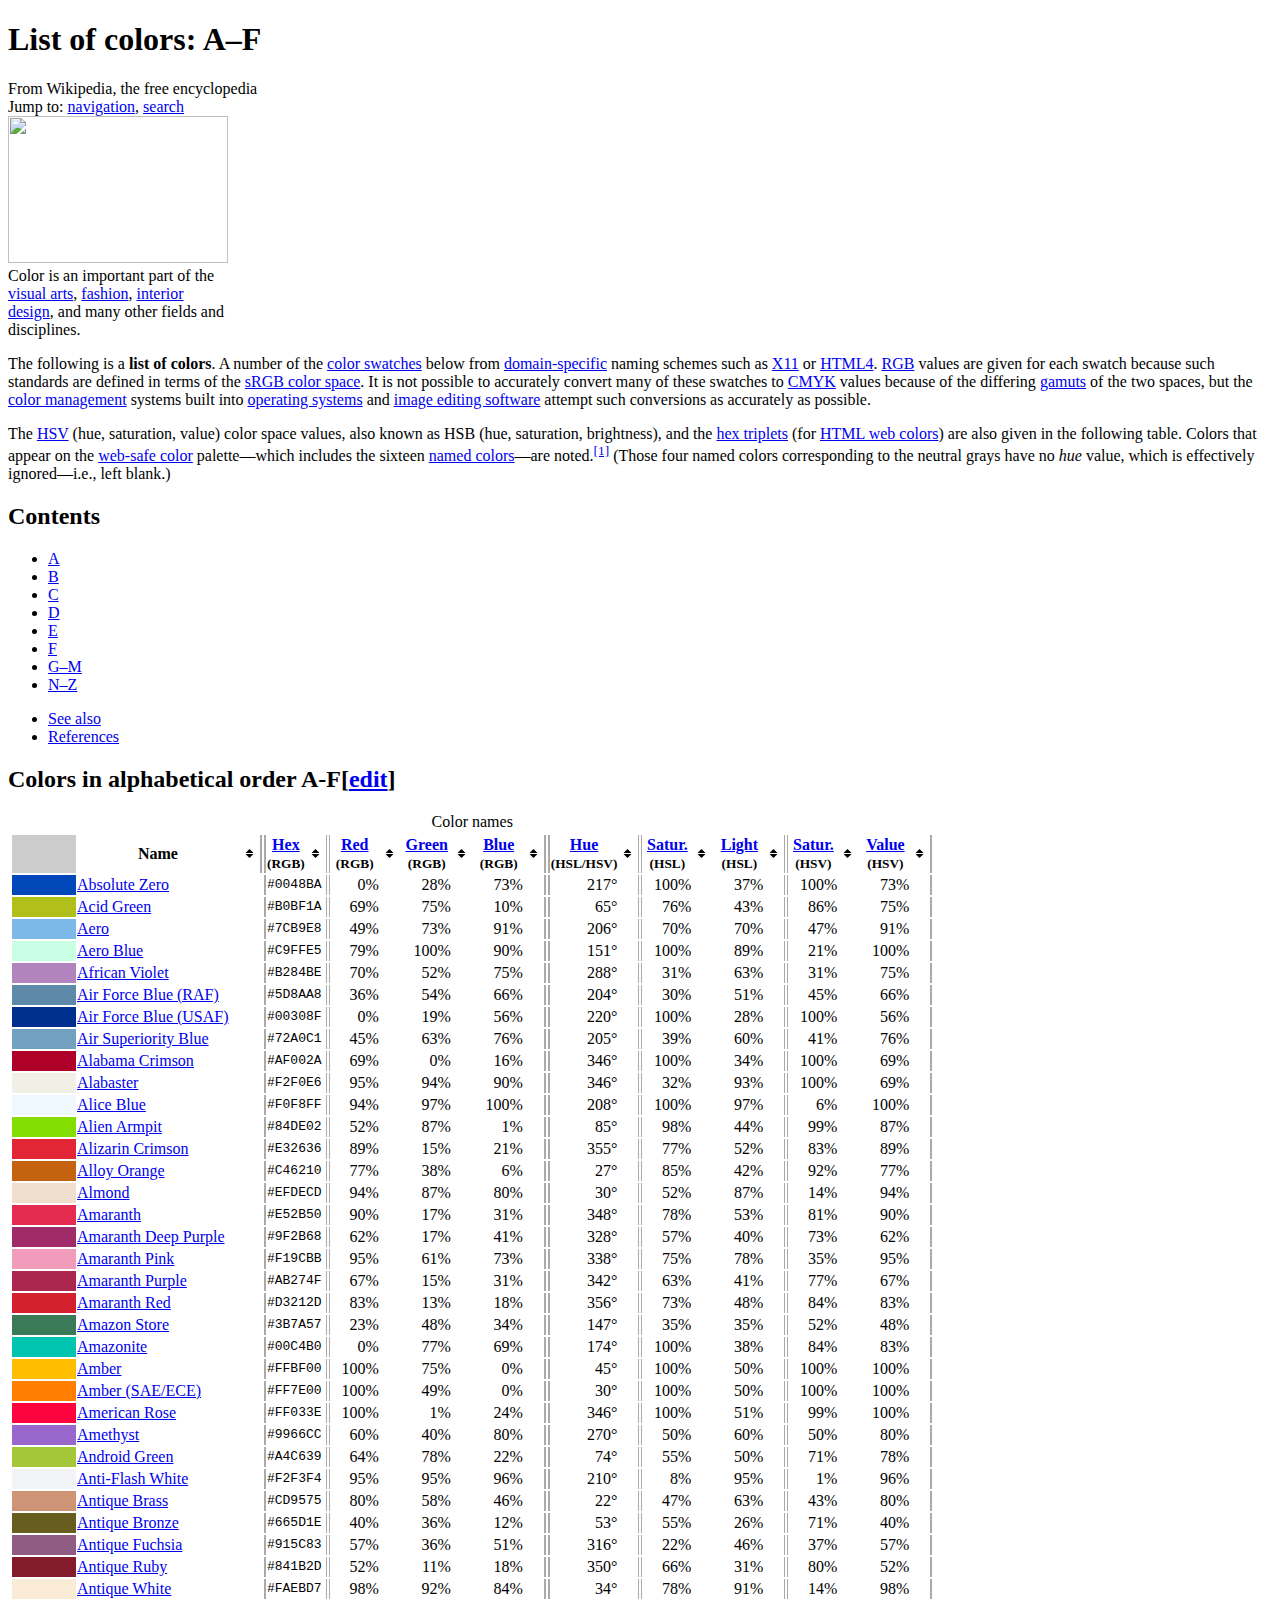
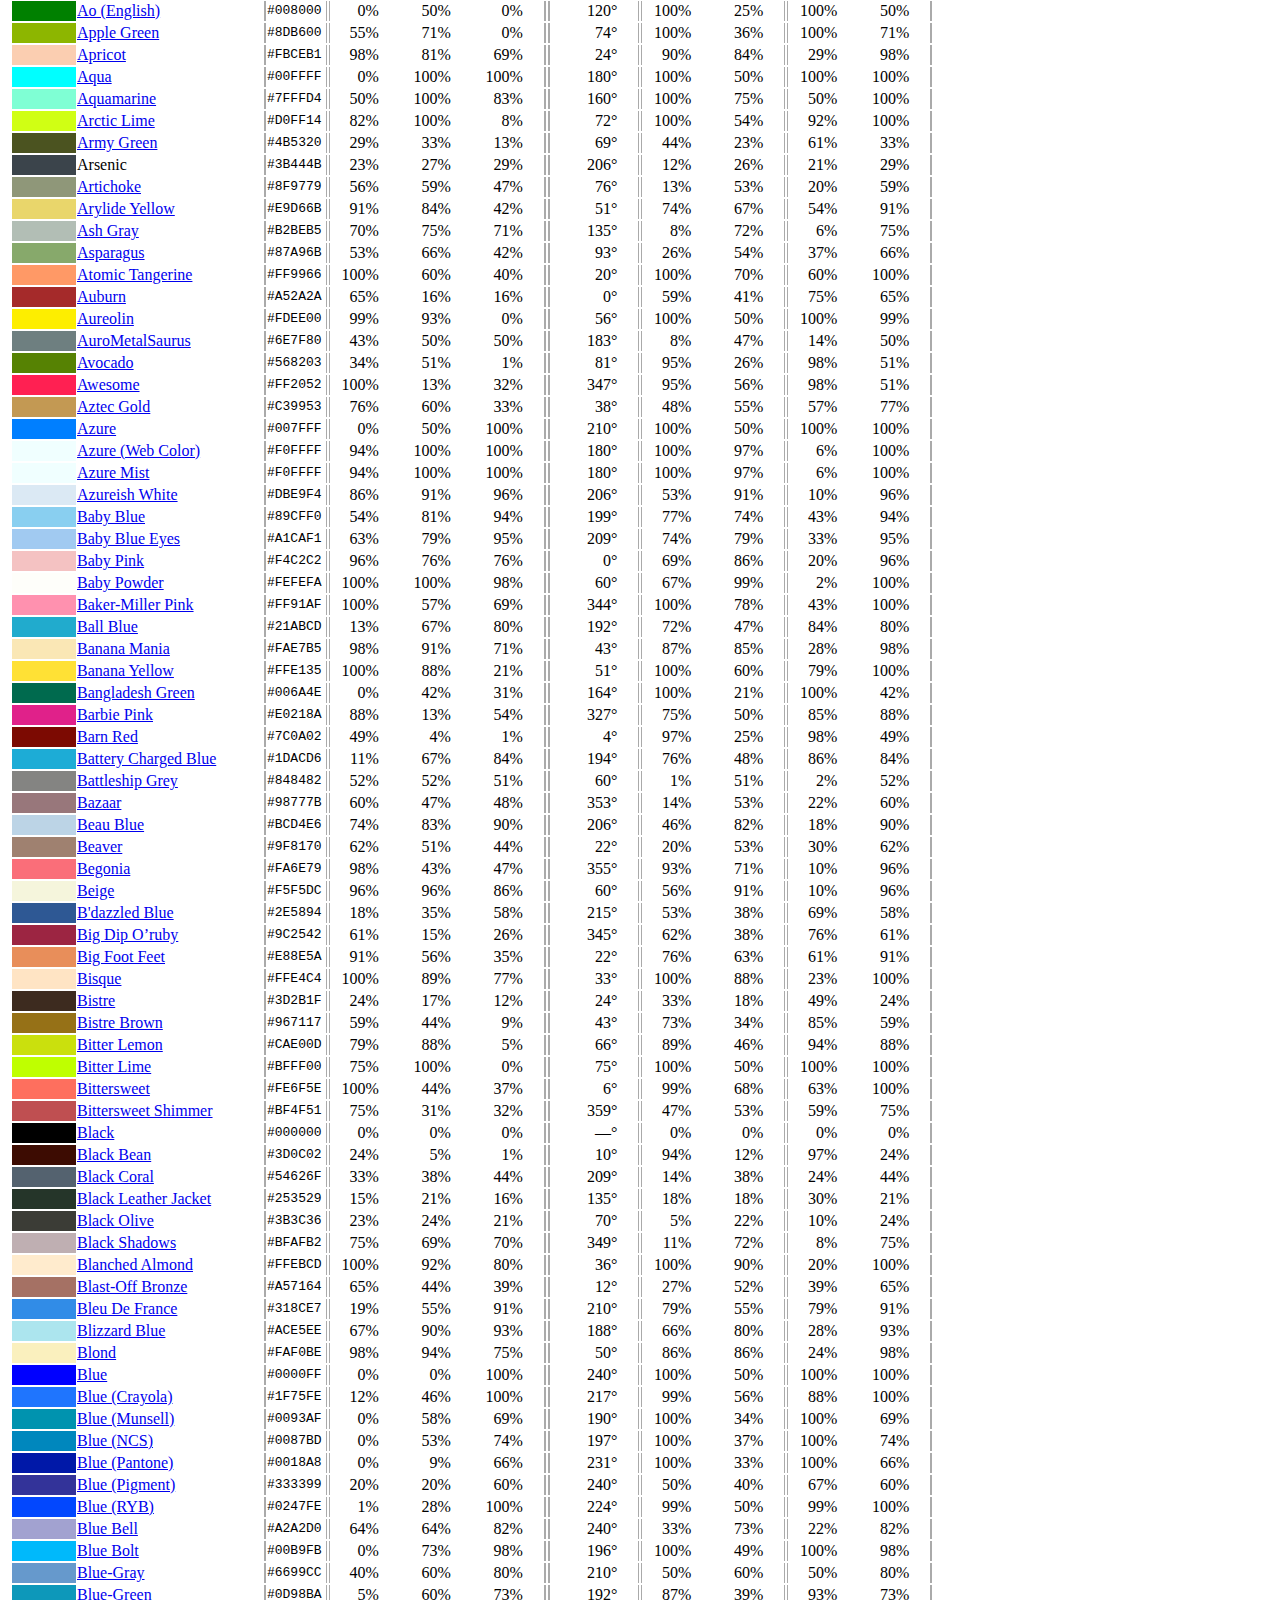
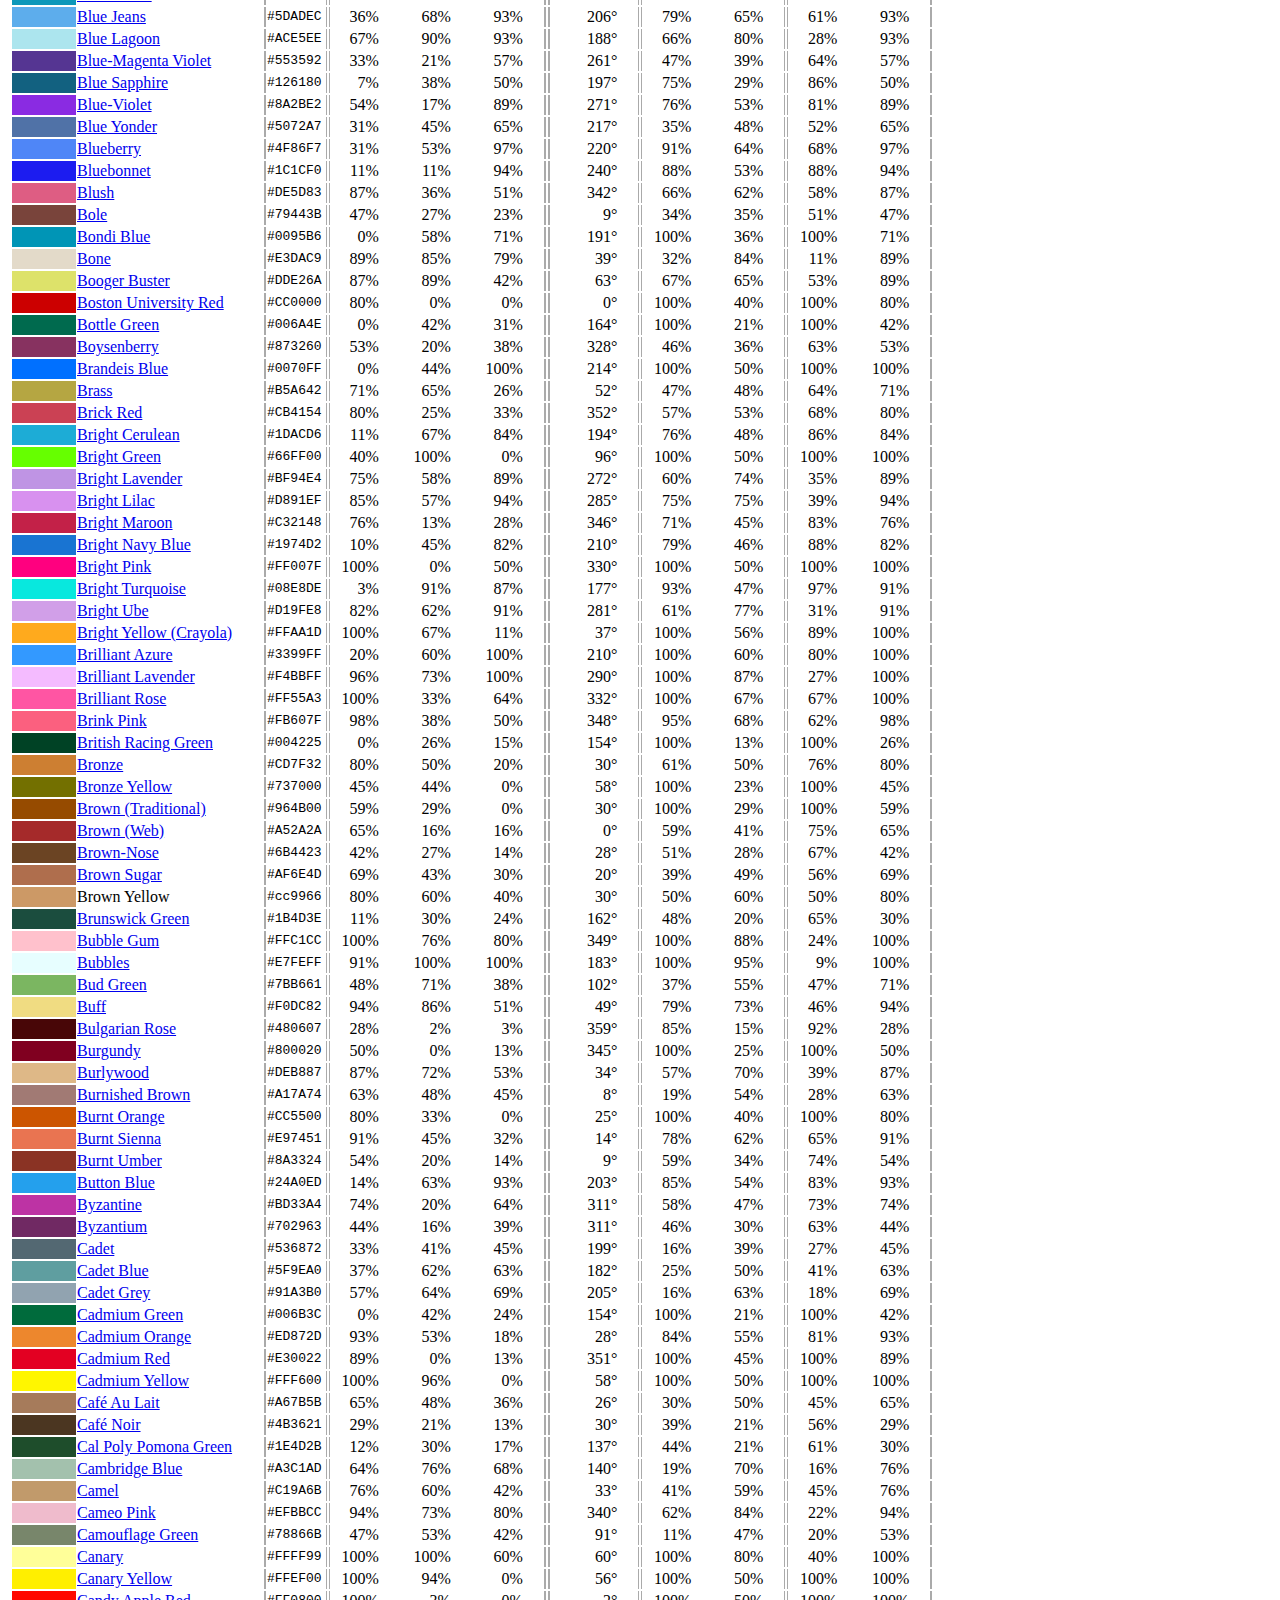
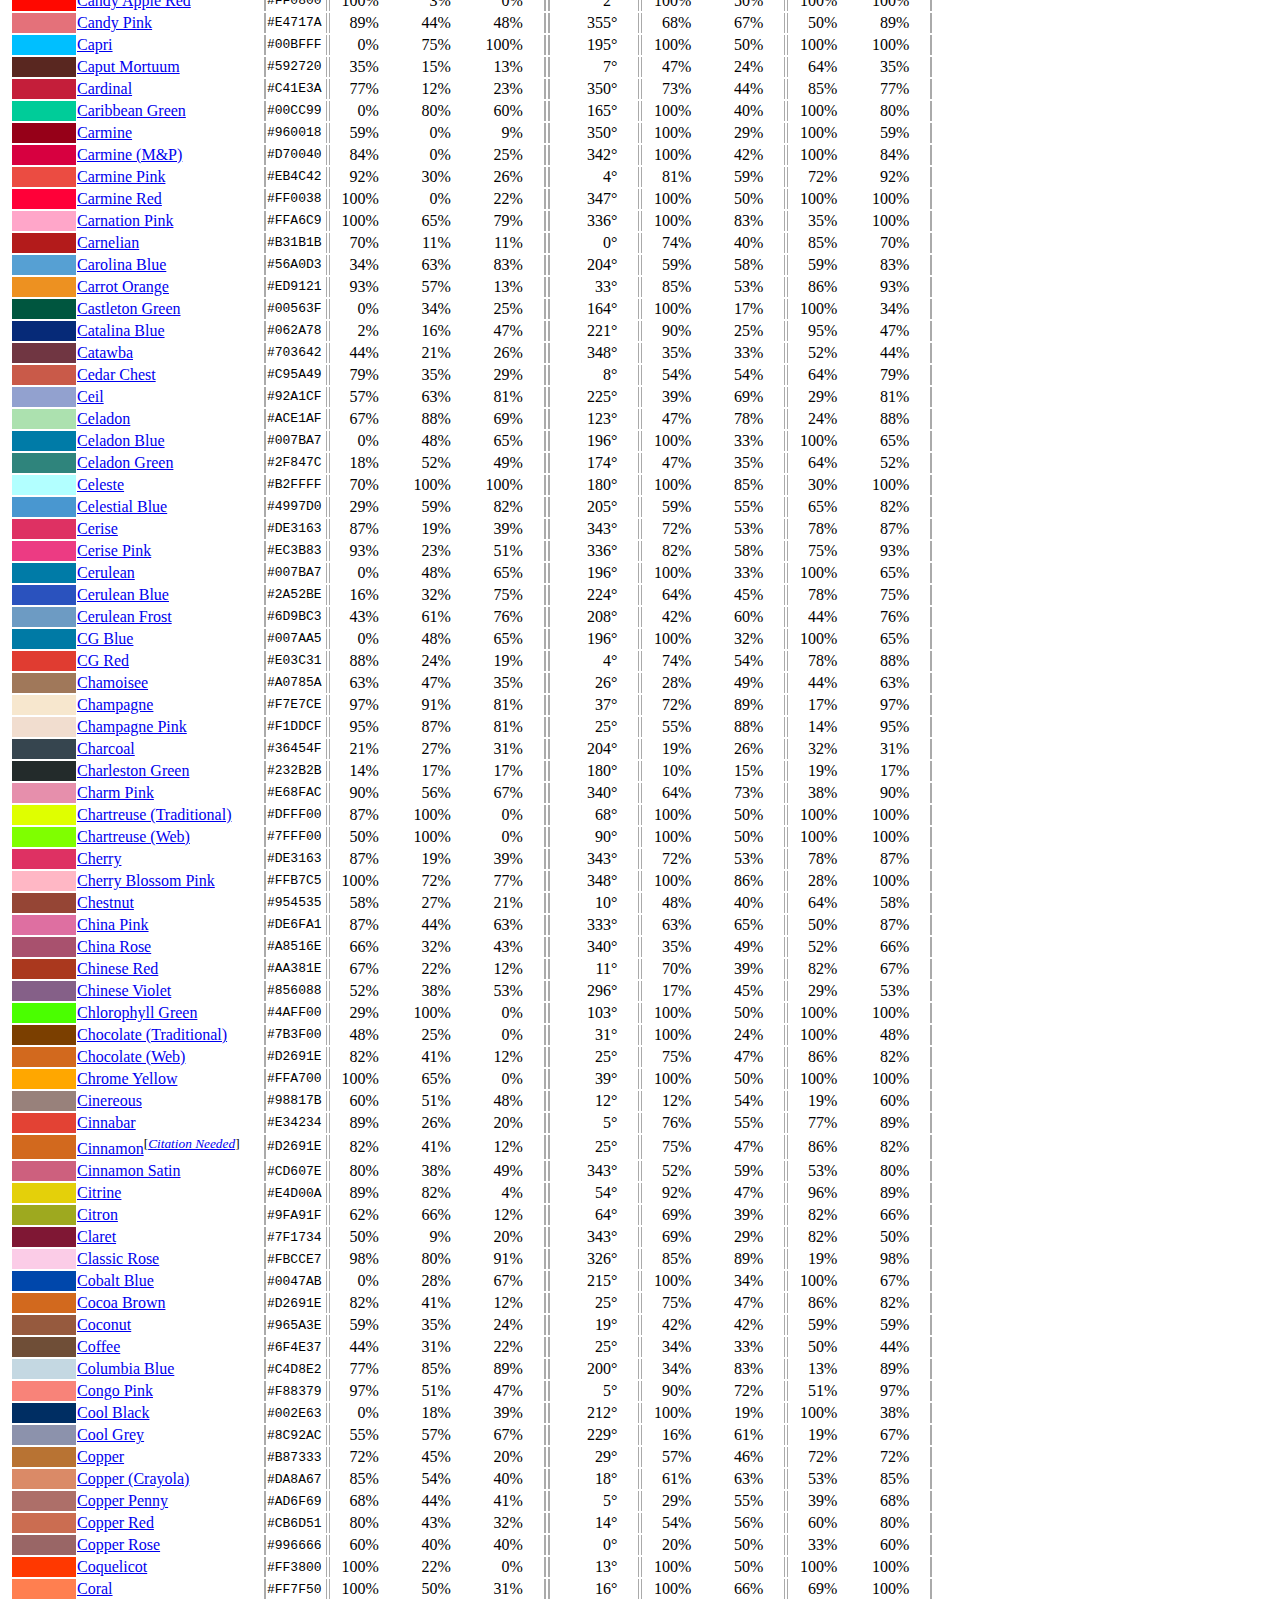
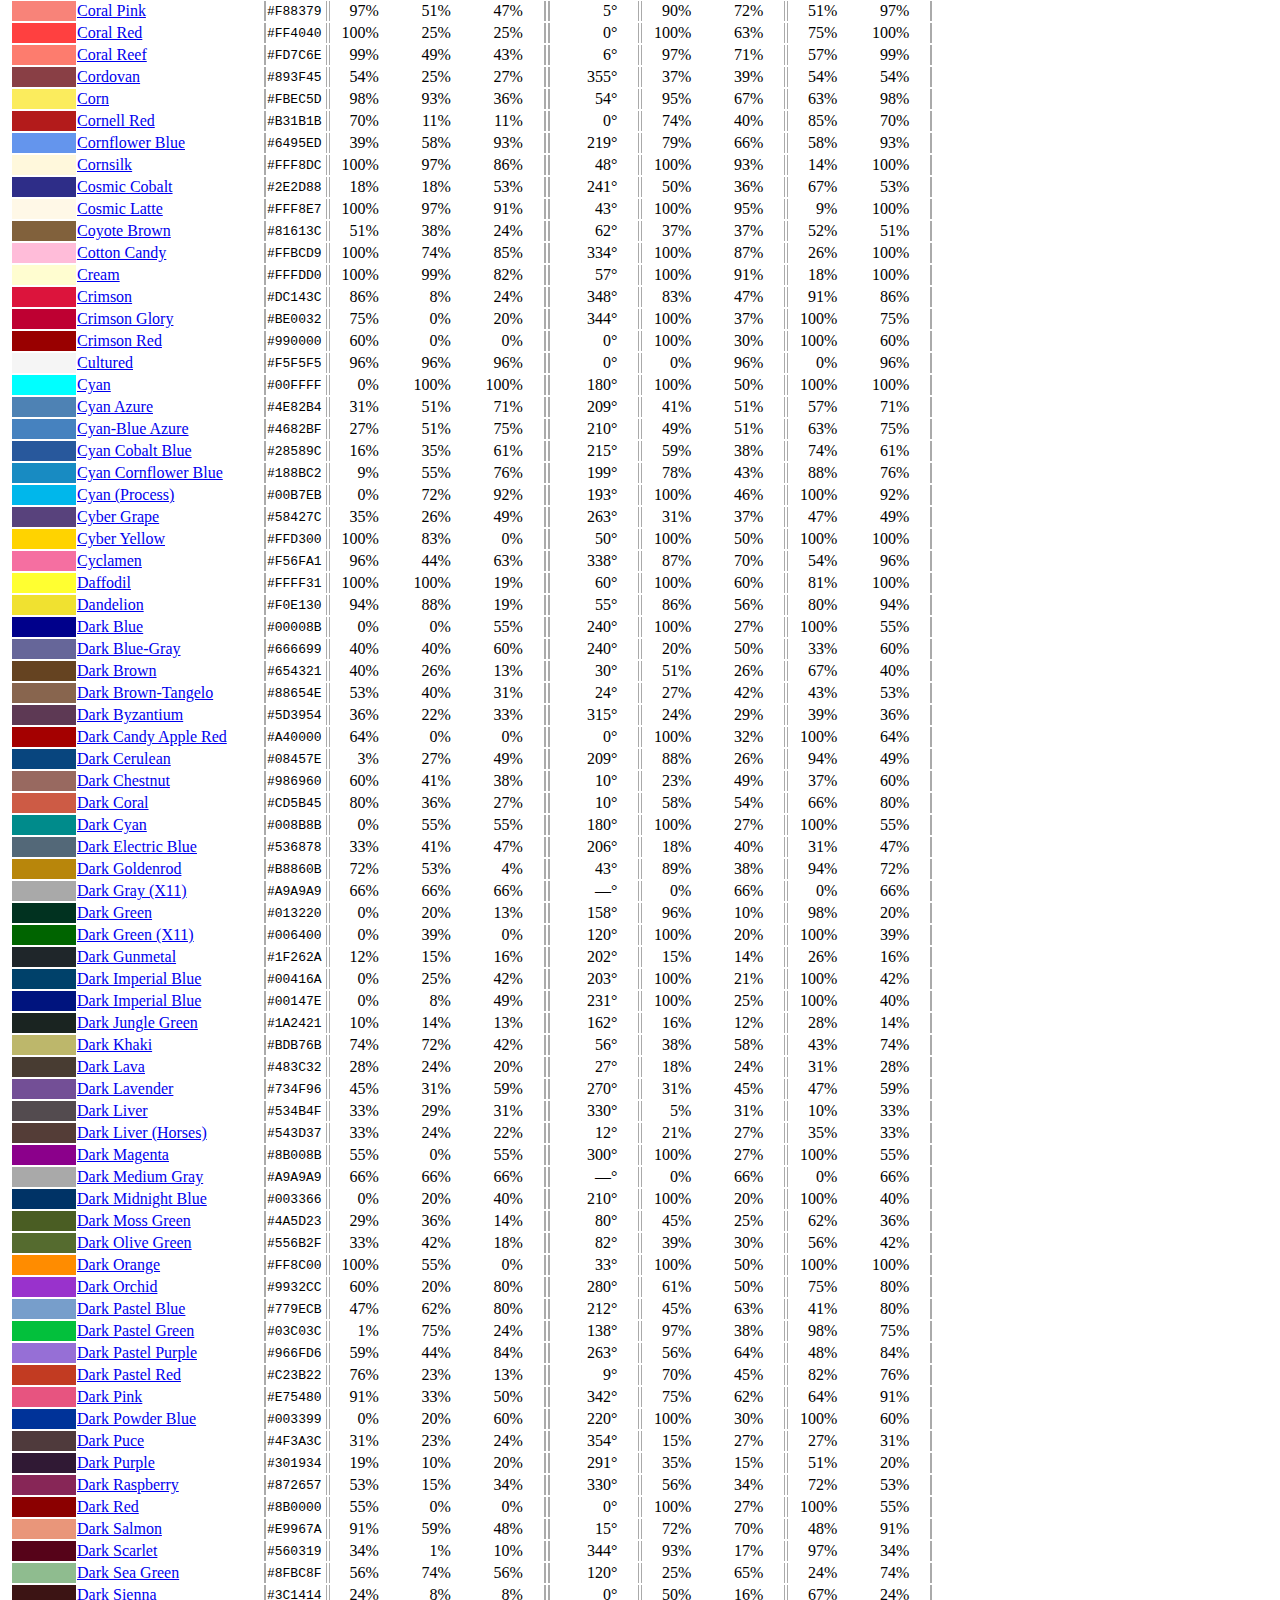
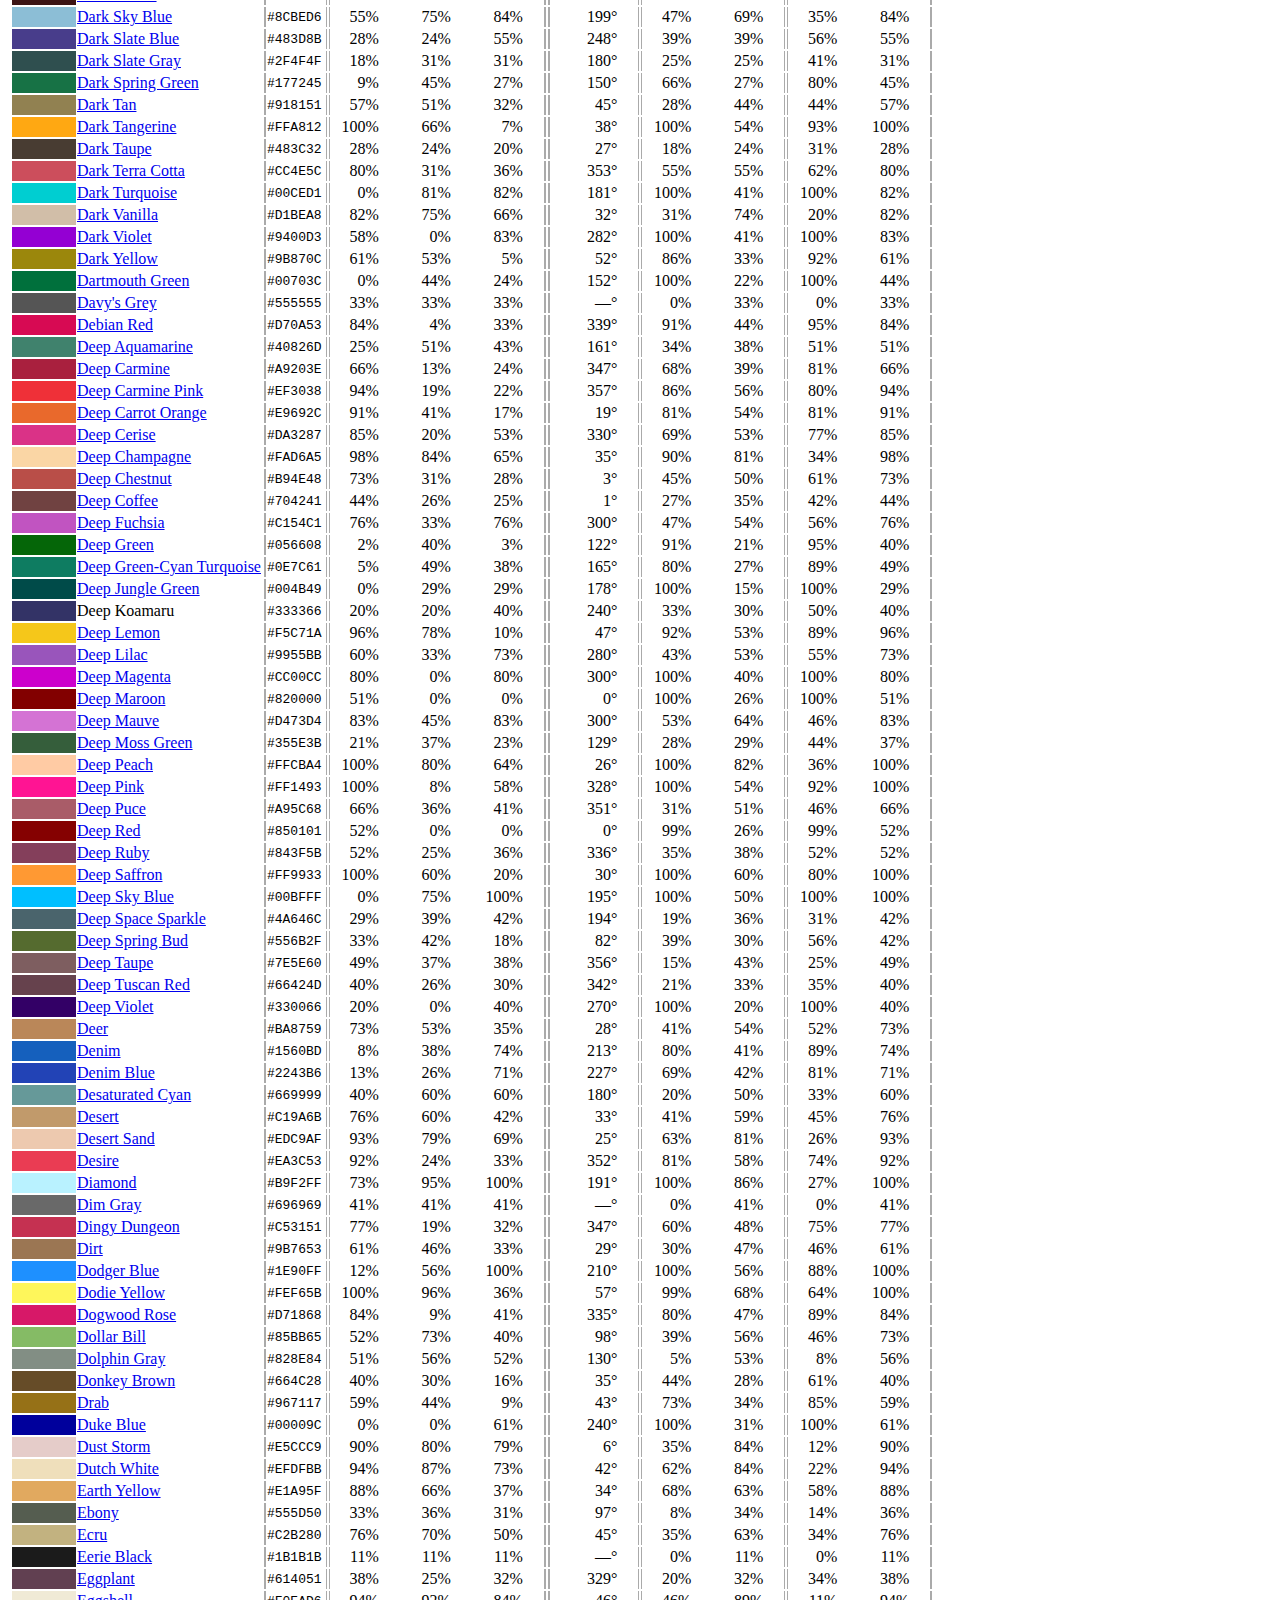
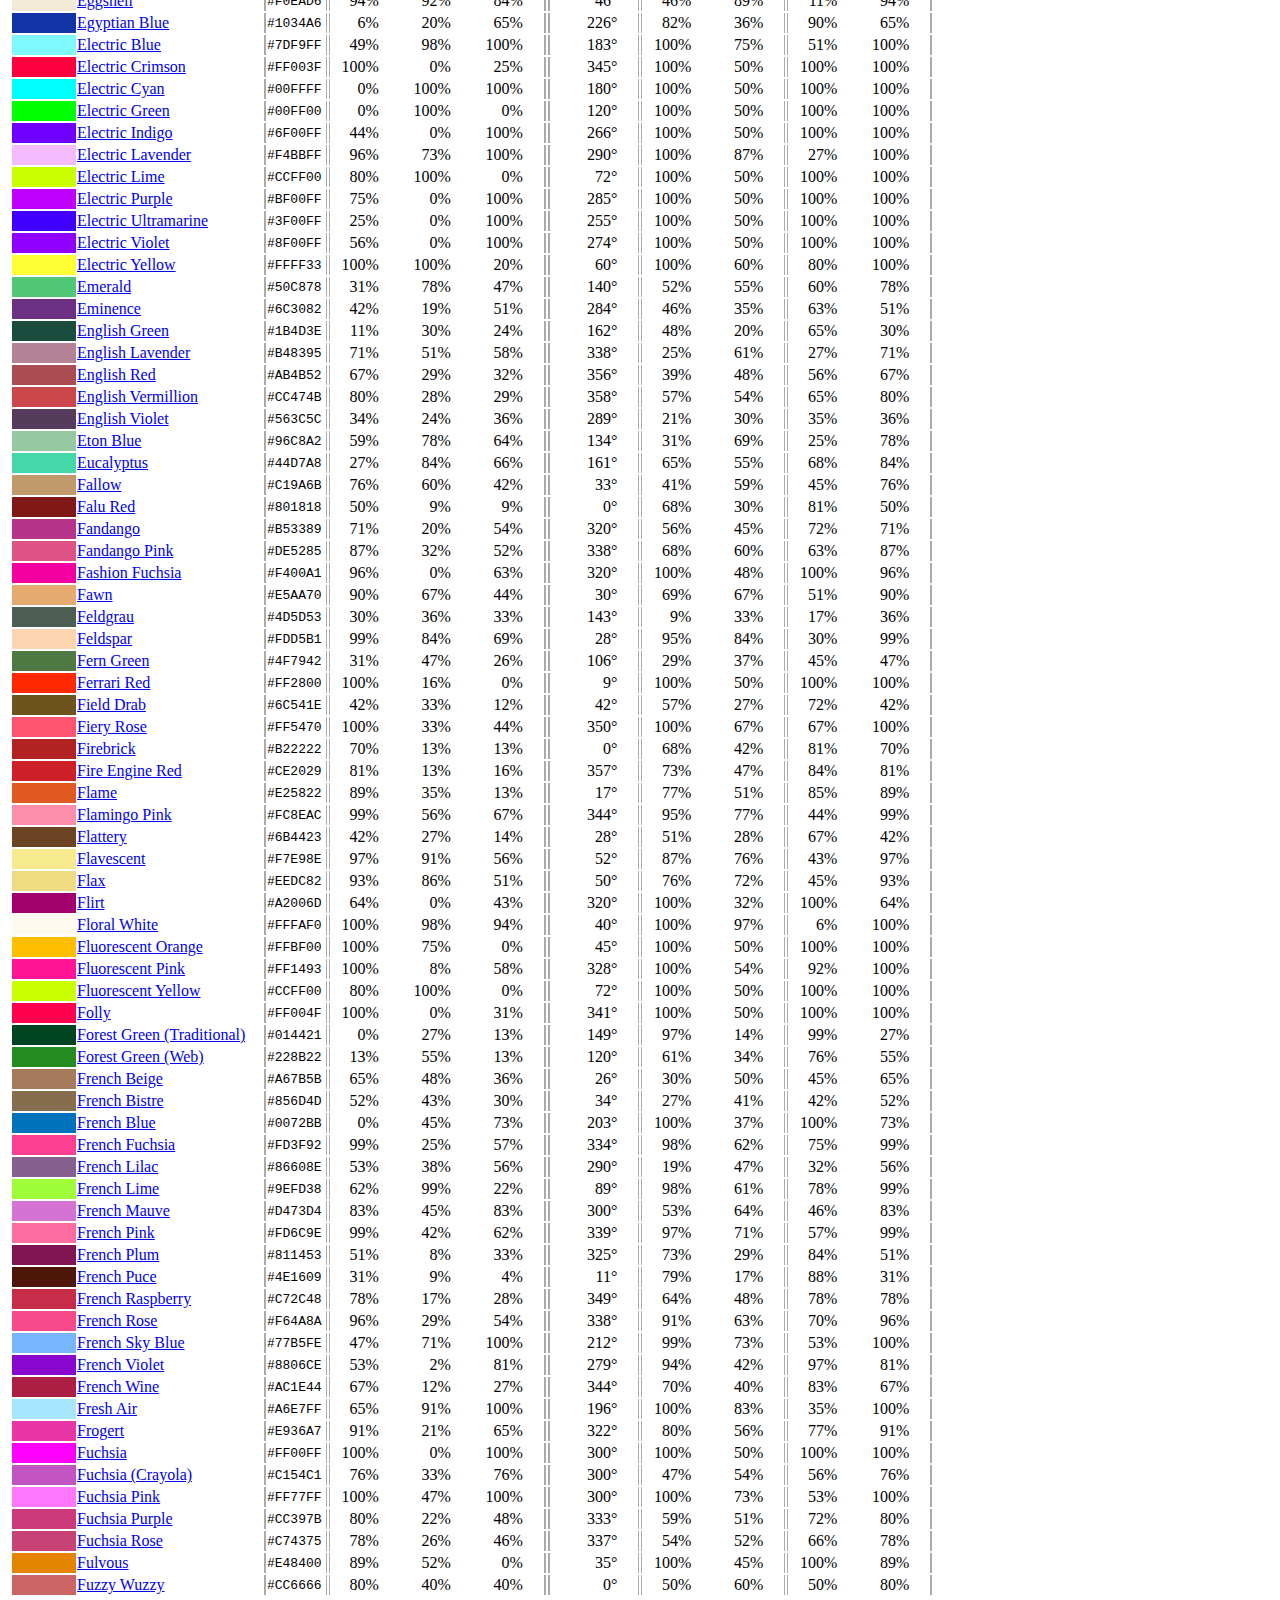
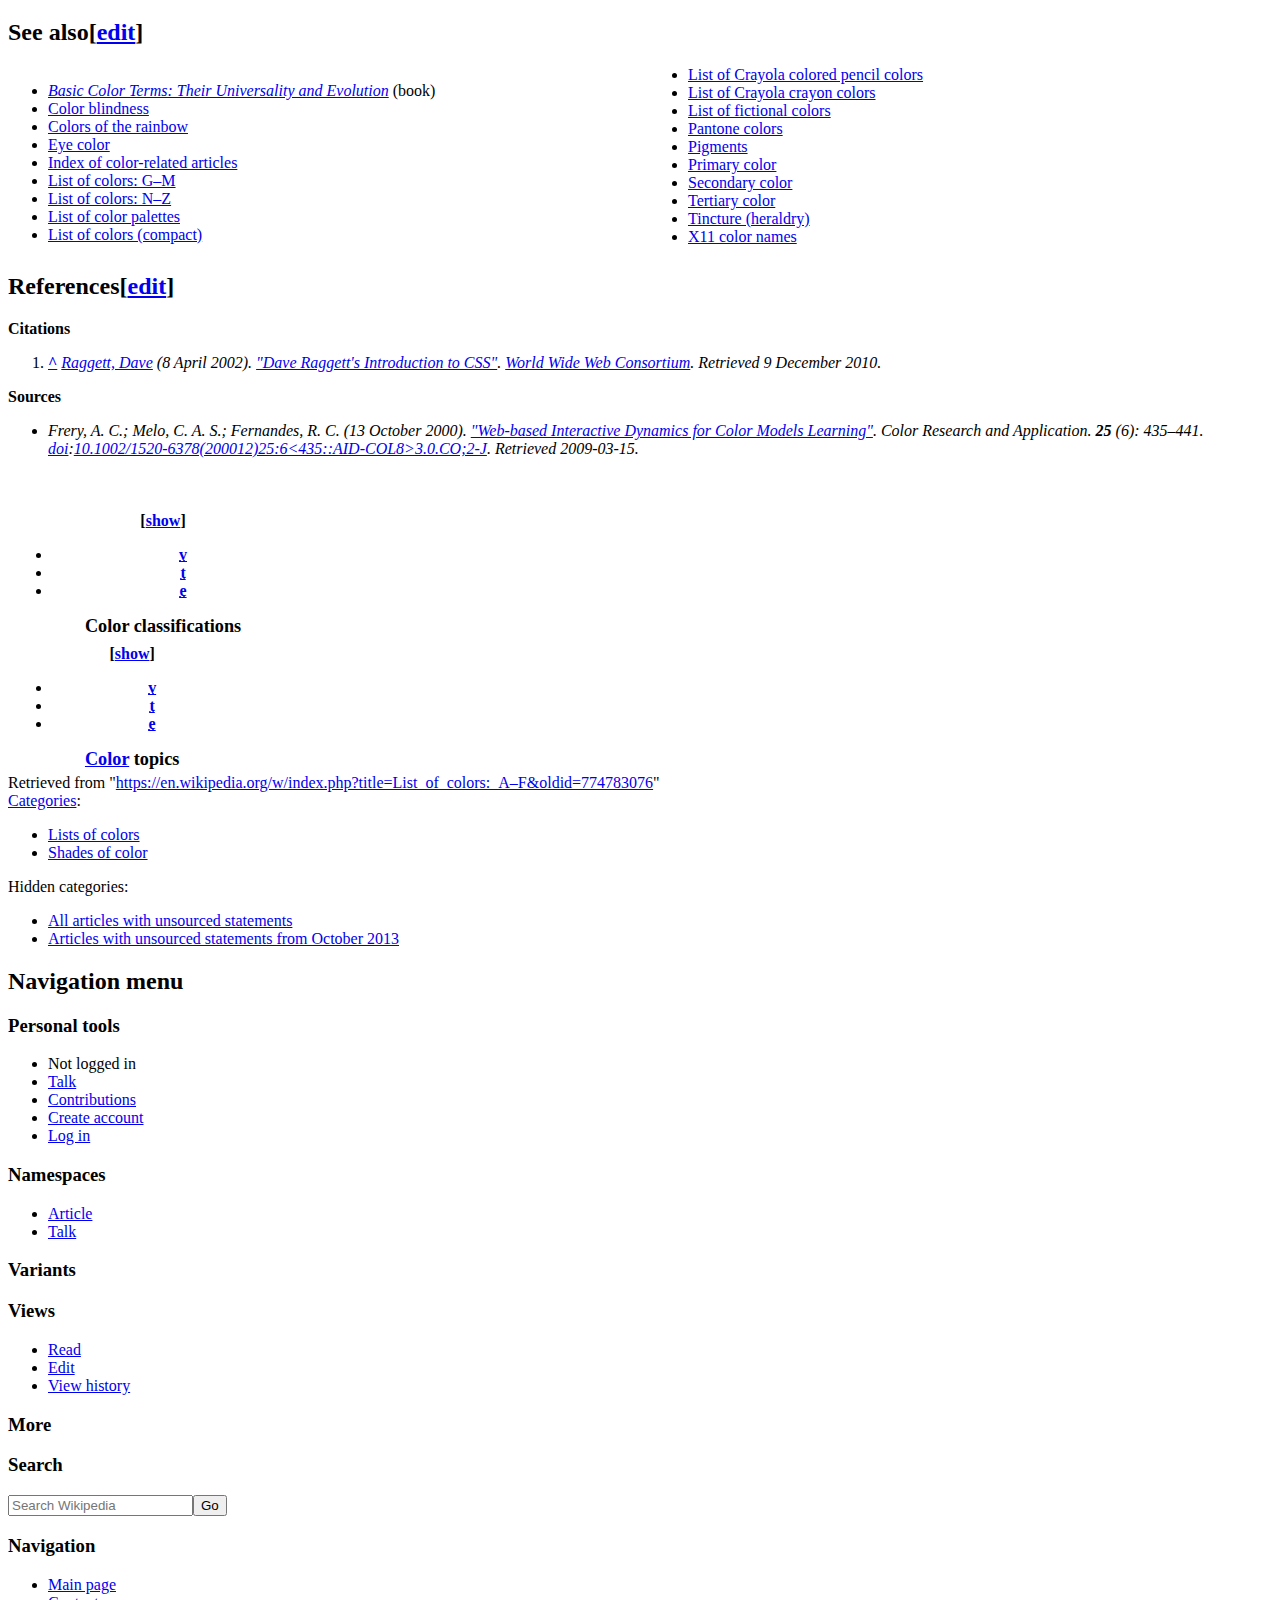
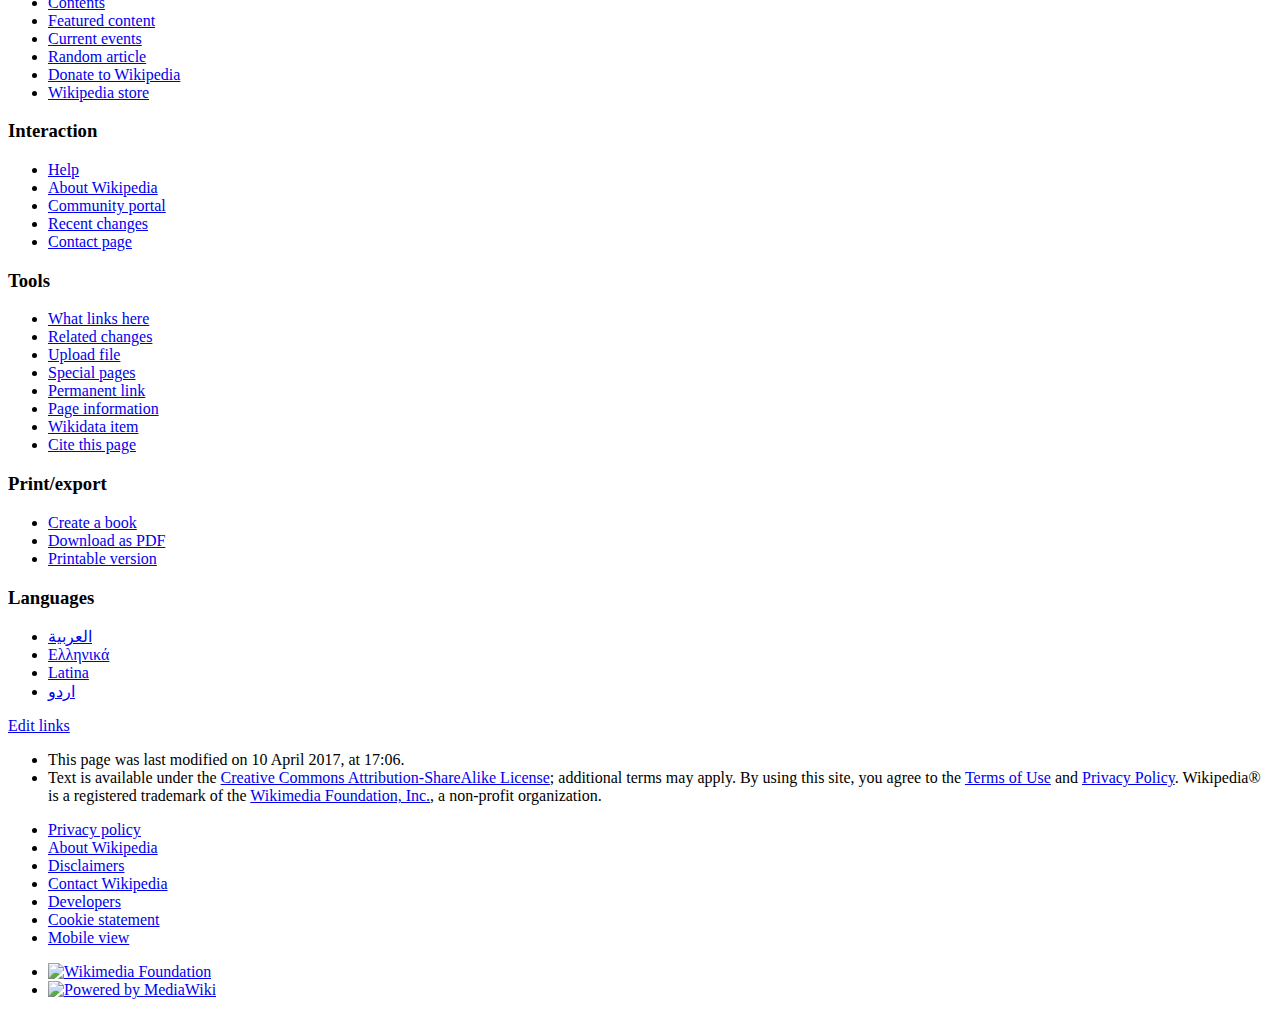
==== scraping_sources/wikipedia/A-F.html @ 26618342 "Started HTML scraper" ====
<!DOCTYPE html>
<!-- saved from url=(0057)https://en.wikipedia.org/wiki/List_of_colors:_A%E2%80%93F -->
<html class="client-js ve-not-available" lang="en" dir="ltr"><head><meta http-equiv="Content-Type" content="text/html; charset=UTF-8">

<title>List of colors: A–F - Wikipedia</title>
<script>document.documentElement.className = document.documentElement.className.replace( /(^|\s)client-nojs(\s|$)/, "$1client-js$2" );</script>
<script>(window.RLQ=window.RLQ||[]).push(function(){mw.config.set({"wgCanonicalNamespace":"","wgCanonicalSpecialPageName":false,"wgNamespaceNumber":0,"wgPageName":"List_of_colors:_A–F","wgTitle":"List of colors: A–F","wgCurRevisionId":774783076,"wgRevisionId":774783076,"wgArticleId":435914,"wgIsArticle":true,"wgIsRedirect":false,"wgAction":"view","wgUserName":null,"wgUserGroups":["*"],"wgCategories":["All articles with unsourced statements","Articles with unsourced statements from October 2013","Lists of colors","Shades of color"],"wgBreakFrames":false,"wgPageContentLanguage":"en","wgPageContentModel":"wikitext","wgSeparatorTransformTable":["",""],"wgDigitTransformTable":["",""],"wgDefaultDateFormat":"dmy","wgMonthNames":["","January","February","March","April","May","June","July","August","September","October","November","December"],"wgMonthNamesShort":["","Jan","Feb","Mar","Apr","May","Jun","Jul","Aug","Sep","Oct","Nov","Dec"],"wgRelevantPageName":"List_of_colors:_A–F","wgRelevantArticleId":435914,"wgRequestId":"WOu7tApAEKgAAFMtSmYAAAAA","wgIsProbablyEditable":true,"wgRestrictionEdit":[],"wgRestrictionMove":[],"wgFlaggedRevsParams":{"tags":{}},"wgStableRevisionId":null,"wgWikiEditorEnabledModules":{"toolbar":true,"dialogs":true,"preview":false,"publish":false},"wgBetaFeaturesFeatures":[],"wgMediaViewerOnClick":true,"wgMediaViewerEnabledByDefault":true,"wgPopupsShouldSendModuleToUser":false,"wgPopupsConflictsWithNavPopupGadget":false,"wgVisualEditor":{"pageLanguageCode":"en","pageLanguageDir":"ltr","usePageImages":true,"usePageDescriptions":true},"wgPreferredVariant":"en","wgMFDisplayWikibaseDescriptions":{"search":true,"nearby":true,"watchlist":true,"tagline":false},"wgRelatedArticles":null,"wgRelatedArticlesBetaFeatureEnabled":false,"wgRelatedArticlesUseCirrusSearch":true,"wgRelatedArticlesOnlyUseCirrusSearch":false,"wgULSCurrentAutonym":"English","wgNoticeProject":"wikipedia","wgCentralNoticeCookiesToDelete":[],"wgCentralNoticeCategoriesUsingLegacy":["Fundraising","fundraising"],"wgCategoryTreePageCategoryOptions":"{\"mode\":0,\"hideprefix\":20,\"showcount\":true,\"namespaces\":false}","wgWikibaseItemId":"Q16912543","wgCentralAuthMobileDomain":false,"wgVisualEditorToolbarScrollOffset":0,"wgEditSubmitButtonLabelPublish":false});mw.loader.state({"ext.globalCssJs.user.styles":"ready","ext.globalCssJs.site.styles":"ready","site.styles":"ready","noscript":"ready","user.styles":"ready","user":"ready","user.options":"loading","user.tokens":"loading","ext.cite.styles":"ready","wikibase.client.init":"ready","ext.visualEditor.desktopArticleTarget.noscript":"ready","ext.uls.interlanguage":"ready","ext.wikimediaBadges":"ready","mediawiki.legacy.shared":"ready","mediawiki.legacy.commonPrint":"ready","mediawiki.sectionAnchor":"ready","mediawiki.skinning.interface":"ready","skins.vector.styles":"ready","ext.globalCssJs.user":"ready","ext.globalCssJs.site":"ready"});mw.loader.implement("user.options@0j3lz3q",function($,jQuery,require,module){mw.user.options.set({"variant":"en"});});mw.loader.implement("user.tokens@1dqfd7l",function ( $, jQuery, require, module ) {
mw.user.tokens.set({"editToken":"+\\","patrolToken":"+\\","watchToken":"+\\","csrfToken":"+\\"});/*@nomin*/;

});mw.loader.load(["ext.cite.a11y","mediawiki.action.view.postEdit","site","mediawiki.page.startup","mediawiki.user","mediawiki.hidpi","mediawiki.page.ready","jquery.tablesorter","mediawiki.legacy.wikibits","mediawiki.searchSuggest","ext.gadget.teahouse","ext.gadget.ReferenceTooltips","ext.gadget.watchlist-notice","ext.gadget.DRN-wizard","ext.gadget.charinsert","ext.gadget.refToolbar","ext.gadget.extra-toolbar-buttons","ext.gadget.switcher","ext.gadget.featured-articles-links","ext.centralauth.centralautologin","mmv.head","mmv.bootstrap.autostart","ext.visualEditor.desktopArticleTarget.init","ext.visualEditor.targetLoader","ext.eventLogging.subscriber","ext.wikimediaEvents","ext.navigationTiming","ext.uls.eventlogger","ext.uls.init","ext.uls.interface","ext.quicksurveys.init","ext.centralNotice.geoIP","ext.centralNotice.startUp","skins.vector.js"]);});</script>
<link rel="stylesheet" href="./List of colors_ A–F - Wikipedia_files/load.php">
<script async="" src="./List of colors_ A–F - Wikipedia_files/load(1).php"></script>
<style>
.cite-accessibility-label{ top:-99999px;clip:rect( 1px 1px 1px 1px ); clip:rect( 1px,1px,1px,1px ); position:absolute !important;padding:0 !important;border:0 !important;height:1px !important;width:1px !important; overflow:hidden}
.postedit-container{margin:0 auto;position:fixed;top:0;height:0;left:50%;z-index:1000;font-size:13px}.postedit-container:hover{cursor:pointer}.postedit{position:relative;top:0.6em;left:-50%;padding:0.6em 3.6em 0.6em 1.1em;line-height:1.5625em;color:#626465;background-color:#f4f4f4;border:1px solid #dcd9d9;text-shadow:0 0.0625em 0 rgba( 255,255,255,0.5 );border-radius:5px;box-shadow:0 2px 5px 0 #ccc;-webkit-transition:all 0.25s ease-in-out;-moz-transition:all 0.25s ease-in-out;-ms-transition:all 0.25s ease-in-out;-o-transition:all 0.25s ease-in-out;transition:all 0.25s ease-in-out}.skin-monobook .postedit{top:6em !important; }.postedit-faded{opacity:0}.postedit-icon{padding-left:41px;  line-height:25px;background-repeat:no-repeat;background-position:8px 50%}.postedit-icon-checkmark{background-image:url([data-uri]);background-image:url(/w/resources/src/mediawiki.action/images/green-checkmark.png?d94f1)!ie;background-position:left}.postedit-close{position:absolute;padding:0 0.8em;right:0;top:0;font-size:1.25em;font-weight:bold;line-height:2.3em;color:#000;text-shadow:0 0.0625em 0 #fff;text-decoration:none;opacity:0.2;filter:alpha( opacity=20 )}.postedit-close:hover{color:#000;text-decoration:none;opacity:0.4;filter:alpha( opacity=40 )}
table.jquery-tablesorter th.headerSort{background-image:url(/w/resources/src/jquery/images/sort_both.png?8b01b);background-image:linear-gradient(transparent,transparent),url(data:image/svg+xml,%3C%3Fxml%20version%3D%221.0%22%20encoding%3D%22UTF-8%22%3F%3E%0A%3Csvg%20xmlns%3D%22http%3A%2F%2Fwww.w3.org%2F2000%2Fsvg%22%20viewBox%3D%220%200%2021%209%22%20height%3D%229%22%20width%3D%2221%22%3E%0A%20%20%20%20%3Cpath%20d%3D%22M14.5%205l-4%204-4-4zM14.5%204l-4-4-4%204z%22%2F%3E%0A%3C%2Fsvg%3E%0A);background-image:-o-linear-gradient(transparent,transparent),url(/w/resources/src/jquery/images/sort_both.png?8b01b);cursor:pointer;background-repeat:no-repeat;background-position:center right;padding-right:21px}table.jquery-tablesorter th.headerSortUp{background-image:url(/w/resources/src/jquery/images/sort_up.png?76242);background-image:linear-gradient(transparent,transparent),url(data:image/svg+xml,%3C%3Fxml%20version%3D%221.0%22%20encoding%3D%22UTF-8%22%3F%3E%0A%3Csvg%20xmlns%3D%22http%3A%2F%2Fwww.w3.org%2F2000%2Fsvg%22%20viewBox%3D%220%200%2021%204%22%20height%3D%224%22%20width%3D%2221%22%3E%0A%20%20%20%20%3Cpath%20d%3D%22M6.5%204l4-4%204%204z%22%2F%3E%0A%3C%2Fsvg%3E%0A);background-image:-o-linear-gradient(transparent,transparent),url(/w/resources/src/jquery/images/sort_up.png?76242)}table.jquery-tablesorter th.headerSortDown{background-image:url(/w/resources/src/jquery/images/sort_down.png?3f399);background-image:linear-gradient(transparent,transparent),url(data:image/svg+xml,%3C%3Fxml%20version%3D%221.0%22%20encoding%3D%22UTF-8%22%3F%3E%0A%3Csvg%20xmlns%3D%22http%3A%2F%2Fwww.w3.org%2F2000%2Fsvg%22%20viewBox%3D%220%200%2021%204%22%20height%3D%224%22%20width%3D%2221%22%3E%0A%20%20%20%20%3Cpath%20d%3D%22M14.5%200l-4%204-4-4z%22%2F%3E%0A%3C%2Fsvg%3E%0A);background-image:-o-linear-gradient(transparent,transparent),url(/w/resources/src/jquery/images/sort_down.png?3f399)}
.suggestions{overflow:hidden;position:absolute;top:0;left:0;width:0;border:0;z-index:1099;padding:0;margin:-1px 0 0 0}.suggestions-special{position:relative;background-color:#fff;cursor:pointer;border:solid 1px #aaa;margin:0;margin-top:-2px;display:none;padding:0.25em 0.25em;line-height:1.25em}.suggestions-results{background-color:#fff;cursor:pointer;border:solid 1px #aaa;padding:0;margin:0}.suggestions-result{color:#000;margin:0;line-height:1.5em;padding:0.01em 0.25em;text-align:left; overflow:hidden;-o-text-overflow:ellipsis; text-overflow:ellipsis;white-space:nowrap}.suggestions-result-current{background-color:#4c59a6;color:#fff}.suggestions-special .special-label{color:#808080;text-align:left}.suggestions-special .special-query{color:#000;font-style:italic;text-align:left}.suggestions-special .special-hover{background-color:#c0c0c0}.suggestions-result-current .special-label,.suggestions-result-current .special-query{color:#fff}.highlight{font-weight:bold}
.wp-teahouse-question-form{position:absolute;margin-left:auto;margin-right:auto;background-color:#f4f3f0;border:1px solid #a7d7f9;padding:1em}#wp-th-question-ask{float:right}.wp-teahouse-ask a.external{background-image:none !important}.wp-teahouse-respond-form{position:absolute;margin-left:auto;margin-right:auto;background-color:#f4f3f0;border:1px solid #a7d7f9;padding:1em}.wp-th-respond{float:right}.wp-teahouse-respond a.external{background-image:none !important}
.referencetooltip{position:absolute;list-style:none;list-style-image:none;opacity:0;font-size:10px;margin:0;z-index:5;padding:0}.referencetooltip li{border:#080086 2px solid;max-width:260px;padding:10px 8px 13px 8px;margin:0px;background-color:#F7F7F7;-webkit-box-shadow:2px 4px 2px rgba(0,0,0,0.3);-moz-box-shadow:2px 4px 2px rgba(0,0,0,0.3);box-shadow:2px 4px 2px rgba(0,0,0,0.3)}.referencetooltip li+li{margin-left:7px;margin-top:-2px;border:0;padding:0;height:3px;width:0px;background-color:transparent;-webkit-box-shadow:none;-moz-box-shadow:none;box-shadow:none;border-top:12px #080086 solid;border-right:7px transparent solid;border-left:7px transparent solid}.referencetooltip>li+li::after{content:'';border-top:8px #F7F7F7 solid;border-right:5px transparent solid;border-left:5px transparent solid;margin-top:-12px;margin-left:-5px;z-index:1;height:0px;width:0px;display:block}.client-js body .referencetooltip li li{border:none;-webkit-box-shadow:none;-moz-box-shadow:none;box-shadow:none;height:auto;width:auto;margin:auto;padding:0;position:static}.RTflipped{padding-top:13px}.referencetooltip.RTflipped li+li{position:absolute;top:2px;border-top:0;border-bottom:12px #080086 solid}.referencetooltip.RTflipped li+li::after{border-top:0;border-bottom:8px #F7F7F7 solid;position:absolute;margin-top:7px}.RTsettings{float:right;height:24px;width:24px;cursor:pointer;background-image:url(//upload.wikimedia.org/wikipedia/commons/thumb/0/05/OOjs_UI_icon_advanced.svg/24px-OOjs_UI_icon_advanced.svg.png);background-image:linear-gradient(transparent,transparent),url(//upload.wikimedia.org/wikipedia/commons/0/05/OOjs_UI_icon_advanced.svg);margin-top:-9px;margin-right:-7px;-webkit-transition:opacity 0.15s;-moz-transition:opacity 0.15s;-ms-transition:opacity 0.15s;-o-transition:opacity 0.15s;transition:opacity 0.15s;opacity:0.6;filter:alpha(opacity=60)}.RTsettings:hover{opacity:1;filter:alpha(opacity=100)}.RTTarget{border:#080086 2px solid}
.skin-vector li.GA,.skin-monobook li.GA,.skin-modern li.GA{list-style-image:url(//upload.wikimedia.org/wikipedia/commons/4/42/Monobook-bullet-ga.png)} .skin-vector li.FA,.skin-monobook li.FA{list-style-image:url(//upload.wikimedia.org/wikipedia/commons/d/d4/Monobook-bullet-star.png)}.skin-modern li.FA{list-style-image:url(//upload.wikimedia.org/wikipedia/commons/thumb/2/2c/Modern-bullet-star.svg/9px-Modern-bullet-star.svg.png)}
@-webkit-keyframes centralAuthPPersonalAnimation{0%{opacity:0;-webkit-transform:translateY(-20px)}100%{opacity:1;-webkit-transform:translateY(0)}}@-moz-keyframes centralAuthPPersonalAnimation{0%{opacity:0;-moz-transform:translateY(-20px)}100%{opacity:1;-moz-transform:translateY(0)}}@-o-keyframes centralAuthPPersonalAnimation{0%{opacity:0;-o-transform:translateY(-20px)}100%{opacity:1;-o-transform:translateY(0)}}@keyframes centralAuthPPersonalAnimation{0%{opacity:0;transform:translateY(-20px)}100%{opacity:1;transform:translateY(0)}}.centralAuthPPersonalAnimation{-webkit-animation-duration:1s;-moz-animation-duration:1s;-o-animation-duration:1s;animation-duration:1s;-webkit-animation-fill-mode:both;-moz-animation-fill-mode:both;-o-animation-fill-mode:both;animation-fill-mode:both;-webkit-animation-name:centralAuthPPersonalAnimation;-moz-animation-name:centralAuthPPersonalAnimation;-o-animation-name:centralAuthPPersonalAnimation;animation-name:centralAuthPPersonalAnimation}
.mw-ui-button{font-family:inherit;font-size:1em;display:inline-block;min-width:4em;max-width:28.75em;padding:0.546875em 1em;line-height:1.286;margin:0;border-radius:2px;-webkit-box-sizing:border-box;-moz-box-sizing:border-box;box-sizing:border-box;-webkit-appearance:none;*display:inline; zoom:1;vertical-align:middle;background-color:#f8f9fa;color:#222222;border:1px solid #a2a9b1;text-align:center;font-weight:bold;cursor:pointer}.mw-ui-button:visited{color:#222222}.mw-ui-button:hover{background-color:#ffffff;color:#444444;border-color:#a2a9b1}.mw-ui-button:focus{background-color:#ffffff;color:#222222;border-color:#3366cc;box-shadow:inset 0 0 0 1px #3366cc,inset 0 0 0 2px #ffffff}.mw-ui-button:active,.mw-ui-button.is-on,.mw-ui-button.mw-ui-checked{background-color:#d9d9d9;color:#000000;border-color:#72777d;box-shadow:none}.mw-ui-button:disabled{background-color:#c8ccd1;color:#fff;border-color:#c8ccd1}.mw-ui-button:disabled:hover,.mw-ui-button:disabled:active{background-color:#c8ccd1;color:#fff;box-shadow:none;border-color:#c8ccd1}.mw-ui-button:focus{outline-width:0}.mw-ui-button:focus::-moz-focus-inner{border-color:transparent;padding:0}.mw-ui-button:not( :disabled ){-webkit-transition:background-color 100ms,color 100ms,border-color 100ms,box-shadow 100ms;-moz-transition:background-color 100ms,color 100ms,border-color 100ms,box-shadow 100ms;transition:background-color 100ms,color 100ms,border-color 100ms,box-shadow 100ms}.mw-ui-button:disabled{text-shadow:none;cursor:default}.mw-ui-button.mw-ui-big{font-size:1.3em}.mw-ui-button.mw-ui-block{display:block;width:100%;margin-left:auto;margin-right:auto}.mw-ui-button.mw-ui-progressive,.mw-ui-button.mw-ui-constructive{background-color:#3366cc;color:#fff;border:1px solid #3366cc;text-shadow:0 1px rgba(0,0,0,0.1)}.mw-ui-button.mw-ui-progressive:hover,.mw-ui-button.mw-ui-constructive:hover{background-color:#447ff5;border-color:#447ff5}.mw-ui-button.mw-ui-progressive:focus,.mw-ui-button.mw-ui-constructive:focus{box-shadow:inset 0 0 0 1px #3366cc,inset 0 0 0 2px #ffffff}.mw-ui-button.mw-ui-progressive:active,.mw-ui-button.mw-ui-constructive:active,.mw-ui-button.mw-ui-progressive.is-on,.mw-ui-button.mw-ui-constructive.is-on,.mw-ui-button.mw-ui-progressive.mw-ui-checked,.mw-ui-button.mw-ui-constructive.mw-ui-checked{background-color:#2a4b8d;border-color:#2a4b8d;box-shadow:none}.mw-ui-button.mw-ui-progressive:disabled,.mw-ui-button.mw-ui-constructive:disabled{background-color:#c8ccd1;color:#fff;border-color:#c8ccd1}.mw-ui-button.mw-ui-progressive:disabled:hover,.mw-ui-button.mw-ui-constructive:disabled:hover,.mw-ui-button.mw-ui-progressive:disabled:active,.mw-ui-button.mw-ui-constructive:disabled:active,.mw-ui-button.mw-ui-progressive:disabled.mw-ui-checked,.mw-ui-button.mw-ui-constructive:disabled.mw-ui-checked{background-color:#c8ccd1;color:#fff;border-color:#c8ccd1;box-shadow:none}.mw-ui-button.mw-ui-progressive.mw-ui-quiet,.mw-ui-button.mw-ui-constructive.mw-ui-quiet{color:#222222}.mw-ui-button.mw-ui-progressive.mw-ui-quiet:hover,.mw-ui-button.mw-ui-constructive.mw-ui-quiet:hover{background-color:transparent;color:#447ff5}.mw-ui-button.mw-ui-progressive.mw-ui-quiet:active,.mw-ui-button.mw-ui-constructive.mw-ui-quiet:active,.mw-ui-button.mw-ui-progressive.mw-ui-quiet.mw-ui-checked,.mw-ui-button.mw-ui-constructive.mw-ui-quiet.mw-ui-checked{color:#2a4b8d}.mw-ui-button.mw-ui-progressive.mw-ui-quiet:focus,.mw-ui-button.mw-ui-constructive.mw-ui-quiet:focus{background-color:transparent;color:#3366cc}.mw-ui-button.mw-ui-progressive.mw-ui-quiet:disabled,.mw-ui-button.mw-ui-constructive.mw-ui-quiet:disabled{color:#c8ccd1}.mw-ui-button.mw-ui-destructive{background-color:#dd3333;color:#fff;border:1px solid #dd3333;text-shadow:0 1px rgba(0,0,0,0.1)}.mw-ui-button.mw-ui-destructive:hover{background-color:#ff4242;border-color:#ff4242}.mw-ui-button.mw-ui-destructive:focus{box-shadow:inset 0 0 0 1px #dd3333,inset 0 0 0 2px #ffffff}.mw-ui-button.mw-ui-destructive:active,.mw-ui-button.mw-ui-destructive.is-on,.mw-ui-button.mw-ui-destructive.mw-ui-checked{background-color:#b32424;border-color:#b32424;box-shadow:none}.mw-ui-button.mw-ui-destructive:disabled{background-color:#c8ccd1;color:#fff;border-color:#c8ccd1}.mw-ui-button.mw-ui-destructive:disabled:hover,.mw-ui-button.mw-ui-destructive:disabled:active,.mw-ui-button.mw-ui-destructive:disabled.mw-ui-checked{background-color:#c8ccd1;color:#fff;border-color:#c8ccd1;box-shadow:none}.mw-ui-button.mw-ui-destructive.mw-ui-quiet{color:#222222}.mw-ui-button.mw-ui-destructive.mw-ui-quiet:hover{background-color:transparent;color:#ff4242}.mw-ui-button.mw-ui-destructive.mw-ui-quiet:active,.mw-ui-button.mw-ui-destructive.mw-ui-quiet.mw-ui-checked{color:#b32424}.mw-ui-button.mw-ui-destructive.mw-ui-quiet:focus{background-color:transparent;color:#dd3333}.mw-ui-button.mw-ui-destructive.mw-ui-quiet:disabled{color:#c8ccd1}.mw-ui-button.mw-ui-quiet{background:transparent;border:0;text-shadow:none;color:#222222}.mw-ui-button.mw-ui-quiet:hover{background-color:transparent;color:#444444}.mw-ui-button.mw-ui-quiet:active,.mw-ui-button.mw-ui-quiet.mw-ui-checked{color:#000000}.mw-ui-button.mw-ui-quiet:focus{background-color:transparent;color:#222222}.mw-ui-button.mw-ui-quiet:disabled{color:#c8ccd1}.mw-ui-button.mw-ui-quiet:hover,.mw-ui-button.mw-ui-quiet:focus{box-shadow:none}.mw-ui-button.mw-ui-quiet:active,.mw-ui-button.mw-ui-quiet:disabled{background:transparent}input.mw-ui-button::-moz-focus-inner,button.mw-ui-button::-moz-focus-inner{margin-top:-1px;margin-bottom:-1px}a.mw-ui-button{text-decoration:none}a.mw-ui-button:hover,a.mw-ui-button:focus{text-decoration:none}.mw-ui-button-group > *{min-width:48px;border-radius:0;float:left}.mw-ui-button-group > *:first-child{border-top-left-radius:2px;border-bottom-left-radius:2px}.mw-ui-button-group > *:not( :first-child ){border-left:0}.mw-ui-button-group > *:last-child{border-top-right-radius:2px;border-bottom-right-radius:2px}.mw-ui-button-group .is-on .button{cursor:default}
.mw-ui-icon{position:relative;line-height:1.5em;min-height:1.5em;min-width:1.5em}.mw-ui-icon.mw-ui-icon-element{text-indent:-999px;overflow:hidden;width:3.5em;min-width:3.5em;max-width:3.5em}.mw-ui-icon.mw-ui-icon-element:before{left:0;right:0;position:absolute;margin:0 1em}.mw-ui-icon.mw-ui-icon-before:before,.mw-ui-icon.mw-ui-icon-element:before{background-position:50% 50%;background-repeat:no-repeat;background-size:100% auto;float:left;display:block;min-height:1.5em;content:''}.mw-ui-icon.mw-ui-icon-before:before{position:relative;width:1.5em;margin-right:1em}.mw-ui-icon.mw-ui-icon-small:before{background-size:66.67% auto}
.uls-menu{border-radius:4px; font-size:medium}.uls-search,.uls-language-settings-close-block{border-top-right-radius:4px;border-top-left-radius:4px}.uls-language-list{border-bottom-right-radius:4px;border-bottom-left-radius:4px}.uls-menu.callout .caret-before,.uls-menu.callout .caret-after{border-top:10px solid transparent;border-right:10px solid #c9c9c9;border-bottom:10px solid transparent;display:inline-block;left:-11px; top:17px;position:absolute}.uls-menu.callout .caret-after{border-right:10px solid #fcfcfc;display:inline-block;left:-10px}.uls-menu.callout--languageselection .caret-after{border-right:10px solid #fff}.uls-ui-languages button{margin:5px 15px 5px 0;white-space:nowrap;overflow:hidden}.uls-search-wrapper-wrapper{position:relative;padding-left:40px;margin-top:5px;margin-bottom:5px}.uls-icon-back{background:transparent url(/w/extensions/UniversalLanguageSelector/resources/images/back-grey-ltr.png?90e9b) no-repeat scroll center center;background-image:-webkit-linear-gradient( transparent,transparent ),url(/w/extensions/UniversalLanguageSelector/resources/images/back-grey-ltr.svg?ae714);background-image:linear-gradient( transparent,transparent ),url(data:image/svg+xml,%3C%3Fxml%20version%3D%221.0%22%20encoding%3D%22UTF-8%22%20standalone%3D%22no%22%3F%3E%0A%3Csvg%20xmlns%3D%22http%3A%2F%2Fwww.w3.org%2F2000%2Fsvg%22%20viewBox%3D%220%200%2024%2024%22%20id%3D%22Layer_1%22%3E%0A%20%20%20%20%3Cpath%20d%3D%22M7%2013.1l8.9%208.9c.8-.8.8-2%200-2.8l-6.1-6.1%206-6.1c.8-.8.8-2%200-2.8L7%2013.1z%22%20id%3D%22path3%22%20fill%3D%22%23555%22%2F%3E%0A%3C%2Fsvg%3E%0A);background-size:28px;background-position:center center;height:32px;width:40px;display:block;position:absolute;left:0;border-right:1px solid #c9c9c9;opacity:0.8}.uls-icon-back:hover{opacity:1;cursor:pointer}
.ext-quick-survey-panel,.ext-qs-loader-bar{width:auto;background-color:#eaecf0} .ext-qs-loader-bar{display:block;height:100px;margin-left:1.4em;clear:right;float:right;background-color:#eaecf0}.ext-qs-loader-bar.mw-ajax-loader{top:0}@media all and (min-width:720px){.ext-qs-loader-bar,.ext-quick-survey-panel{margin-left:1.4em;width:300px;clear:right;float:right}}
@media print{#centralNotice{display:none}}.cn-closeButton{display:inline-block;zoom:1;background:url([data-uri]);background:url(/w/extensions/CentralNotice/resources/subscribing/CloseWindow19x19.png?7596b)!ie;width:19px;height:19px;text-indent:19px;white-space:nowrap;overflow:hidden}</style><style>
.ve-activated #toc,.ve-activated #siteNotice,.ve-activated .mw-indicators,.ve-activated #t-print,.ve-activated #t-permalink,.ve-activated #p-coll-print_export,.ve-activated #t-cite,.ve-deactivating .ve-ui-surface,.ve-active .ve-init-mw-desktopArticleTarget-editableContent{display:none} .ve-activating .ve-ui-surface{height:0;padding:0 !important; overflow:hidden} .ve-loading #content > :not( .ve-init-mw-desktopArticleTarget-loading-overlay ), .ve-activated .ve-init-mw-desktopArticleTarget-uneditableContent{pointer-events:none;-webkit-user-select:none;-moz-user-select:none;-ms-user-select:none;user-select:none;opacity:0.5}.ve-activated #catlinks{cursor:pointer}.ve-activated #catlinks a{opacity:1} .ve-activated #content{position:relative} .ve-init-mw-desktopArticleTarget-loading-overlay{position:absolute;left:0;right:0;z-index:1;margin-top:-0.5em}.ve-init-mw-desktopArticleTarget-progress{height:1em;overflow:hidden;margin:0 25%}.ve-init-mw-desktopArticleTarget-progress-bar{height:1em;width:0} .mw-editsection{white-space:nowrap; unicode-bidi:-moz-isolate;unicode-bidi:-webkit-isolate;unicode-bidi:isolate}.mw-editsection-divider{color:#555} .ve-init-mw-desktopArticleTarget-progress{height:0.75em;border:1px solid #36c;background:#fff;border-radius:2px;box-shadow:0 0.1em 0 0 rgba( 0,0,0,0.15 )}.ve-init-mw-desktopArticleTarget-progress-bar{height:0.75em;background:#36c}
.suggestions a.mw-searchSuggest-link,.suggestions a.mw-searchSuggest-link:hover,.suggestions a.mw-searchSuggest-link:active,.suggestions a.mw-searchSuggest-link:focus{color:#000;text-decoration:none}.suggestions-result-current a.mw-searchSuggest-link,.suggestions-result-current a.mw-searchSuggest-link:hover,.suggestions-result-current a.mw-searchSuggest-link:active,.suggestions-result-current a.mw-searchSuggest-link:focus{color:#fff}.suggestions a.mw-searchSuggest-link .special-query{ overflow:hidden;-o-text-overflow:ellipsis; text-overflow:ellipsis;white-space:nowrap}
.mw-mmv-overlay{position:fixed;top:0;left:0;right:0;bottom:0;z-index:1000;background-color:#000}body.mw-mmv-lightbox-open{overflow-y:auto;  }body.mw-mmv-lightbox-open #mw-page-base,body.mw-mmv-lightbox-open #mw-head-base,body.mw-mmv-lightbox-open #mw-navigation,body.mw-mmv-lightbox-open #content,body.mw-mmv-lightbox-open #footer,body.mw-mmv-lightbox-open #globalWrapper{ display:none}body.mw-mmv-lightbox-open > *{ display:none}body.mw-mmv-lightbox-open > .mw-mmv-overlay,body.mw-mmv-lightbox-open > .mw-mmv-wrapper{display:block}.mw-mmv-filepage-buttons{margin-top:5px}.mw-mmv-filepage-buttons .mw-mmv-view-expanded,.mw-mmv-filepage-buttons .mw-mmv-view-config{display:block;line-height:inherit}.mw-mmv-filepage-buttons .mw-mmv-view-expanded.mw-ui-icon:before{background-image:url(data:image/svg+xml,%3C%3Fxml%20version%3D%221.0%22%20encoding%3D%22UTF-8%22%20standalone%3D%22no%22%3F%3E%0A%3Csvg%20xmlns%3D%22http%3A%2F%2Fwww.w3.org%2F2000%2Fsvg%22%20viewBox%3D%220%200%201024%20768%22%3E%0A%20%20%20%20%3Cg%20fill%3D%22%2372777d%22%3E%0A%20%20%20%20%20%20%20%20%3Cpath%20d%3D%22M851.2%2071.6L690.7%20232.1l-40.1-40.3-9.6%20164.8%20164.8-9.3-40.3-40.4L926%20146.4l58.5%2058.5L997.6%200%20792.7%2013.1%22%2F%3E%0A%20%20%20%20%20%20%20%20%3Cpath%20d%3D%22M769.6%2089.3H611.9l70.9%2070.8%207.9%207.5m-47.1%20234.6l-51.2%203%203-51.2%209.4-164.4%205.8-100.3H26.4V768h883.1V387l-100.9%205.8-165%209.4zM813.9%20678H113.6l207.2-270.2%2031.5-12.9L548%20599.8l105.9-63.2%20159.8%20140.8.2.6zm95.6-291.9V228l-79.1%2078.9%207.8%207.9%22%2F%3E%0A%20%20%20%20%3C%2Fg%3E%0A%3C%2Fsvg%3E%0A)}.mw-mmv-filepage-buttons .mw-mmv-view-config.mw-ui-icon:before{background-image:url(data:image/svg+xml,%3C%3Fxml%20version%3D%221.0%22%20encoding%3D%22UTF-8%22%20standalone%3D%22no%22%3F%3E%0A%3Csvg%20xmlns%3D%22http%3A%2F%2Fwww.w3.org%2F2000%2Fsvg%22%20viewBox%3D%220%200%201024%20768%22%3E%0A%20%20%20%20%3Cpath%20d%3D%22M897%20454.6V313.4L810.4%20299c-6.4-23.3-16-45.7-27.3-65.8l50.5-71.4-99.4-100.2-71.4%2050.5c-20.9-11.2-42.5-20.9-65.8-27.3L582.6-1H441.4L427%2085.6c-23.3%206.4-45.7%2016-65.8%2027.3l-71.4-50.5-100.3%2099.5%2050.5%2071.4c-11.2%2020.9-20.9%2042.5-27.3%2066.6L127%20313.4v141.2l85.8%2014.4c6.4%2023.3%2016%2045.7%2027.3%2066.6L189.6%20607l99.5%2099.5%2071.4-50.5c20.9%2011.2%2042.5%2020.9%2066.6%2027.3l14.4%2085.8h141.2l14.4-86.6c23.3-6.4%2045.7-16%2065.8-27.3l71.4%2050.5%2099.5-99.5-50.5-71.4c11.2-20.9%2020.9-42.5%2027.3-66.6l86.4-13.6zm-385%2077c-81.8%200-147.6-66.6-147.6-147.6%200-81.8%2066.6-147.6%20147.6-147.6S659.6%20302.2%20659.6%20384%20593.8%20531.6%20512%20531.6z%22%20fill%3D%22%2372777d%22%2F%3E%0A%3C%2Fsvg%3E%0A);opacity:0.75}.mw-mmv-filepage-buttons .mw-mmv-view-config.mw-ui-icon:before:hover{opacity:1}
#uls-settings-block{border-top:1px solid #c9c9c9;background:#f8f8f8;background:-webkit-gradient( linear,left top,left bottom,from( #fbfbfb ),to( #f0f0f0 ) );background:-webkit-linear-gradient( top,#fbfbfb,#f0f0f0 );background:-moz-linear-gradient( top,#fbfbfb,#f0f0f0 );background:-o-linear-gradient( top,#fbfbfb,#f0f0f0 );background:linear-gradient( #fbfbfb,#f0f0f0 );padding-left:10px;line-height:1.2em;border-radius:0 0 5px 5px}#uls-settings-block div.display-settings-block,#uls-settings-block div.input-settings-block{display:inline-block;margin:8px 15px;color:#565656}#uls-settings-block div.display-settings-block:hover,#uls-settings-block div.input-settings-block:hover{color:#252525}</style><style>
.tipsy{padding:5px;position:absolute;z-index:100000;cursor:default}.tipsy-inner{padding:5px 8px 4px 8px; background-color:#fff;border:solid 1px #a7d7f9;color:#000;max-width:15em;border-radius:4px; }.tipsy-arrow{position:absolute;background:url([data-uri]) no-repeat top left;background:url(/w/resources/src/jquery.tipsy/images/tipsy.png?e5f3a) no-repeat top left!ie;width:11px;height:6px} .tipsy-n .tipsy-arrow{top:0;left:50%;margin-left:-5px} .tipsy-nw .tipsy-arrow{top:0;left:10px} .tipsy-ne .tipsy-arrow{top:0;right:10px} .tipsy-s .tipsy-arrow{bottom:0;left:50%;margin-left:-5px;background-position:bottom left} .tipsy-sw .tipsy-arrow{bottom:0;left:10px;background-position:bottom left} .tipsy-se .tipsy-arrow{bottom:0;right:10px;background-position:bottom left} .tipsy-e .tipsy-arrow{top:50%;margin-top:-5px;right:0;width:6px;height:11px;background-position:top right} .tipsy-w .tipsy-arrow{top:50%;margin-top:-5px;left:0;width:6px;height:11px} .tipsy{font-size:0.8em}</style><style>
.mw-mmv-dialog{position:fixed;right:58px;display:none;width:450px;height:350px;background-color:#ffffff;box-shadow:0 2px 2px 0 rgba(0,0,0,0.25);border-radius:2px;z-index:1004}.mw-mmv-dialog .mw-mmv-dialog-down-arrow{right:48px;background-color:#ffffff;width:20px;height:20px;-webkit-transform:rotate(-45deg);-moz-transform:rotate(-45deg);-ms-transform:rotate(-45deg);transform:rotate(-45deg); filter:progid:DXImageTransform.Microsoft.BasicImage(-0.5deg);-ms-filter:'progid:DXImageTransform.Microsoft.BasicImage( rotation=( @degrees / 90.0 ) )';  filter:none \0;-ms-filter:none \0; position:fixed}.mw-mmv-dialog .mw-mmv-dialog-copy{background-image:url(data:image/svg+xml,%3C%3Fxml%20version%3D%221.0%22%20encoding%3D%22UTF-8%22%20standalone%3D%22no%22%3F%3E%0A%3C%21--%20Created%20with%20Inkscape%20%28http%3A%2F%2Fwww.inkscape.org%2F%29%20--%3E%0A%0A%3Csvg%0A%20%20%20xmlns%3Adc%3D%22http%3A%2F%2Fpurl.org%2Fdc%2Felements%2F1.1%2F%22%0A%20%20%20xmlns%3Acc%3D%22http%3A%2F%2Fcreativecommons.org%2Fns%23%22%0A%20%20%20xmlns%3Ardf%3D%22http%3A%2F%2Fwww.w3.org%2F1999%2F02%2F22-rdf-syntax-ns%23%22%0A%20%20%20xmlns%3Asvg%3D%22http%3A%2F%2Fwww.w3.org%2F2000%2Fsvg%22%0A%20%20%20xmlns%3D%22http%3A%2F%2Fwww.w3.org%2F2000%2Fsvg%22%0A%20%20%20xmlns%3Asodipodi%3D%22http%3A%2F%2Fsodipodi.sourceforge.net%2FDTD%2Fsodipodi-0.dtd%22%0A%20%20%20xmlns%3Ainkscape%3D%22http%3A%2F%2Fwww.inkscape.org%2Fnamespaces%2Finkscape%22%0A%20%20%20version%3D%221.1%22%0A%20%20%20width%3D%2218.244141%22%0A%20%20%20height%3D%2222.457031%22%0A%20%20%20viewBox%3D%220%200%2018.244141%2022.457031%22%0A%20%20%20id%3D%22Layer_1%22%0A%20%20%20xml%3Aspace%3D%22preserve%22%0A%20%20%20sodipodi%3Adocname%3D%22pasting.svg%22%0A%20%20%20inkscape%3Aversion%3D%220.92pre3%20r%22%3E%3Csodipodi%3Anamedview%0A%20%20%20%20%20pagecolor%3D%22%23ffffff%22%0A%20%20%20%20%20bordercolor%3D%22%23666666%22%0A%20%20%20%20%20borderopacity%3D%221%22%0A%20%20%20%20%20objecttolerance%3D%2210%22%0A%20%20%20%20%20gridtolerance%3D%2210%22%0A%20%20%20%20%20guidetolerance%3D%2210%22%0A%20%20%20%20%20inkscape%3Apageopacity%3D%220%22%0A%20%20%20%20%20inkscape%3Apageshadow%3D%222%22%0A%20%20%20%20%20inkscape%3Awindow-width%3D%221920%22%0A%20%20%20%20%20inkscape%3Awindow-height%3D%221012%22%0A%20%20%20%20%20id%3D%22namedview9%22%0A%20%20%20%20%20showgrid%3D%22false%22%0A%20%20%20%20%20showguides%3D%22false%22%0A%20%20%20%20%20inkscape%3Aguide-bbox%3D%22true%22%0A%20%20%20%20%20inkscape%3Asnap-bbox%3D%22true%22%0A%20%20%20%20%20inkscape%3Abbox-nodes%3D%22true%22%0A%20%20%20%20%20inkscape%3Aobject-paths%3D%22false%22%0A%20%20%20%20%20inkscape%3Asnap-center%3D%22true%22%0A%20%20%20%20%20inkscape%3Azoom%3D%2211.313709%22%0A%20%20%20%20%20inkscape%3Acx%3D%2222.688172%22%0A%20%20%20%20%20inkscape%3Acy%3D%2223.452284%22%0A%20%20%20%20%20inkscape%3Awindow-x%3D%220%22%0A%20%20%20%20%20inkscape%3Awindow-y%3D%2232%22%0A%20%20%20%20%20inkscape%3Awindow-maximized%3D%221%22%0A%20%20%20%20%20inkscape%3Acurrent-layer%3D%22Layer_1%22%0A%20%20%20%20%20inkscape%3Asnap-smooth-nodes%3D%22true%22%0A%20%20%20%20%20fit-margin-top%3D%220%22%0A%20%20%20%20%20fit-margin-left%3D%220%22%0A%20%20%20%20%20fit-margin-right%3D%220%22%0A%20%20%20%20%20fit-margin-bottom%3D%220%22%20%2F%3E%3Cmetadata%0A%20%20%20%20%20id%3D%22metadata1113%22%3E%3Crdf%3ARDF%3E%3Ccc%3AWork%0A%20%20%20%20%20%20%20%20%20rdf%3Aabout%3D%22%22%3E%3Cdc%3Aformat%3Eimage%2Fsvg%2Bxml%3C%2Fdc%3Aformat%3E%3Cdc%3Atype%0A%20%20%20%20%20%20%20%20%20%20%20rdf%3Aresource%3D%22http%3A%2F%2Fpurl.org%2Fdc%2Fdcmitype%2FStillImage%22%20%2F%3E%3Cdc%3Atitle%3E%3C%2Fdc%3Atitle%3E%3C%2Fcc%3AWork%3E%3C%2Frdf%3ARDF%3E%3C%2Fmetadata%3E%3Cdefs%0A%20%20%20%20%20id%3D%22defs1111%22%20%2F%3E%3Cg%0A%20%20%20%20%20transform%3D%22matrix%281.4181234%2C0%2C0%2C1.4181234%2C-793.35706%2C-221.27829%29%22%0A%20%20%20%20%20id%3D%22g317%22%3E%3Cpath%0A%20%20%20%20%20%20%20style%3D%22color%3A%23000000%3Bfont-style%3Anormal%3Bfont-variant%3Anormal%3Bfont-weight%3Anormal%3Bfont-stretch%3Anormal%3Bfont-size%3Amedium%3Bline-height%3Anormal%3Bfont-family%3Asans-serif%3Bfont-variant-ligatures%3Anormal%3Bfont-variant-position%3Anormal%3Bfont-variant-caps%3Anormal%3Bfont-variant-numeric%3Anormal%3Bfont-variant-alternates%3Anormal%3Bfont-feature-settings%3Anormal%3Btext-indent%3A0%3Btext-align%3Astart%3Btext-decoration%3Anone%3Btext-decoration-line%3Anone%3Btext-decoration-style%3Asolid%3Btext-decoration-color%3A%23000000%3Bletter-spacing%3Anormal%3Bword-spacing%3Anormal%3Btext-transform%3Anone%3Bwriting-mode%3Alr-tb%3Bdirection%3Altr%3Btext-orientation%3Amixed%3Bdominant-baseline%3Aauto%3Bbaseline-shift%3Abaseline%3Btext-anchor%3Astart%3Bwhite-space%3Anormal%3Bshape-padding%3A0%3Bclip-rule%3Anonzero%3Bdisplay%3Ainline%3Boverflow%3Avisible%3Bvisibility%3Avisible%3Bopacity%3A1%3Bisolation%3Aauto%3Bmix-blend-mode%3Anormal%3Bcolor-interpolation%3AsRGB%3Bcolor-interpolation-filters%3AlinearRGB%3Bsolid-color%3A%23000000%3Bsolid-opacity%3A1%3Bvector-effect%3Anone%3Bfill%3A%23bbbbbb%3Bfill-opacity%3A1%3Bfill-rule%3Aevenodd%3Bstroke%3Anone%3Bstroke-width%3A2.80299997%3Bstroke-linecap%3Abutt%3Bstroke-linejoin%3Amiter%3Bstroke-miterlimit%3A4%3Bstroke-dasharray%3Anone%3Bstroke-dashoffset%3A0%3Bstroke-opacity%3A1%3Bcolor-rendering%3Aauto%3Bimage-rendering%3Aauto%3Bshape-rendering%3Aauto%3Btext-rendering%3Aauto%3Benable-background%3Aaccumulate%22%0A%20%20%20%20%20%20%20d%3D%22M%202.7734375%201.9355469%20C%201.2094812%202.236981%200%203.6118835%200%205.2558594%20L%200%2019.054688%20C%200%2020.914868%201.5402096%2022.457031%203.4003906%2022.457031%20L%2014.84375%2022.457031%20C%2016.703945%2022.457031%2018.244141%2020.914868%2018.244141%2019.054688%20L%2018.244141%205.2558594%20C%2018.244141%203.6118835%2017.034668%202.236981%2015.470703%201.9355469%20C%2015.599513%202.2668096%2015.677734%202.6218425%2015.677734%202.9941406%20L%2015.677734%203.1699219%20C%2015.677734%203.7614633%2015.493769%204.3149859%2015.1875%204.7832031%20C%2015.336398%204.8859833%2015.441406%205.0413526%2015.441406%205.2558594%20L%2015.441406%2019.054688%20C%2015.441406%2019.410494%2015.199571%2019.652344%2014.84375%2019.652344%20L%203.4003906%2019.652344%20C%203.0445836%2019.652344%202.8027344%2019.410494%202.8027344%2019.054688%20L%202.8027344%205.2558594%20C%202.8027344%205.0413526%202.9077445%204.8859831%203.0566406%204.7832031%20C%202.7500427%204.3150348%202.5664062%203.7623232%202.5664062%203.1699219%20L%202.5664062%202.9941406%20C%202.5664062%202.6219843%202.6449195%202.2664332%202.7734375%201.9355469%20z%20%22%0A%20%20%20%20%20%20%20transform%3D%22matrix%280.70515725%2C0%2C0%2C0.70515725%2C559.44148%2C156.03599%29%22%0A%20%20%20%20%20%20%20id%3D%22rect3680%22%20%2F%3E%3Cpath%0A%20%20%20%20%20%20%20style%3D%22fill%3A%23bbbbbb%3Bfill-opacity%3A1%3Bfill-rule%3Aevenodd%3Bstroke%3Anone%3Bstroke-width%3A2.80299997%3Bstroke-linecap%3Abutt%3Bstroke-linejoin%3Amiter%3Bstroke-miterlimit%3A4%3Bstroke-dasharray%3Anone%3Bstroke-opacity%3A1%22%0A%20%20%20%20%20%20%20d%3D%22m%2029.324219%2C-6.5390625%20c%20-0.831%2C0%20-1.5%2C0.669%20-1.5%2C1.5%20v%200.00391%20h%20-1.039063%20c%20-0.824906%2C0%20-1.490234%2C0.6653284%20-1.490234%2C1.4902343%20v%200.1757813%20c%200%2C0.8249059%200.665328%2C1.4882812%201.490234%2C1.4882812%20h%202.539063%202.054687%202.539063%20c%200.824906%2C0%201.488281%2C-0.6633753%201.488281%2C-1.4882812%20v%20-0.1757813%20c%200%2C-0.8249059%20-0.663375%2C-1.4902343%20-1.488281%2C-1.4902343%20h%20-1.039063%20v%20-0.00391%20c%200%2C-0.831%20-0.669%2C-1.5%20-1.5%2C-1.5%20z%22%0A%20%20%20%20%20%20%20transform%3D%22matrix%280.70515725%2C0%2C0%2C0.70515725%2C544.47204%2C160.64706%29%22%0A%20%20%20%20%20%20%20id%3D%22rect4501%22%0A%20%20%20%20%20%20%20inkscape%3Aconnector-curvature%3D%220%22%20%2F%3E%3C%2Fg%3E%3C%2Fsvg%3E);background-size:contain;background-position:right center;background-repeat:no-repeat}.mw-mmv-dialog .mw-mmv-dialog-copy:hover{background-image:url(data:image/svg+xml,%3C%3Fxml%20version%3D%221.0%22%20encoding%3D%22UTF-8%22%20standalone%3D%22no%22%3F%3E%0A%3C%21--%20Created%20with%20Inkscape%20%28http%3A%2F%2Fwww.inkscape.org%2F%29%20--%3E%0A%0A%3Csvg%0A%20%20%20xmlns%3Adc%3D%22http%3A%2F%2Fpurl.org%2Fdc%2Felements%2F1.1%2F%22%0A%20%20%20xmlns%3Acc%3D%22http%3A%2F%2Fcreativecommons.org%2Fns%23%22%0A%20%20%20xmlns%3Ardf%3D%22http%3A%2F%2Fwww.w3.org%2F1999%2F02%2F22-rdf-syntax-ns%23%22%0A%20%20%20xmlns%3Asvg%3D%22http%3A%2F%2Fwww.w3.org%2F2000%2Fsvg%22%0A%20%20%20xmlns%3D%22http%3A%2F%2Fwww.w3.org%2F2000%2Fsvg%22%0A%20%20%20xmlns%3Asodipodi%3D%22http%3A%2F%2Fsodipodi.sourceforge.net%2FDTD%2Fsodipodi-0.dtd%22%0A%20%20%20xmlns%3Ainkscape%3D%22http%3A%2F%2Fwww.inkscape.org%2Fnamespaces%2Finkscape%22%0A%20%20%20version%3D%221.1%22%0A%20%20%20width%3D%2218.244141%22%0A%20%20%20height%3D%2222.457031%22%0A%20%20%20viewBox%3D%220%200%2018.244141%2022.457031%22%0A%20%20%20id%3D%22Layer_1%22%0A%20%20%20xml%3Aspace%3D%22preserve%22%0A%20%20%20sodipodi%3Adocname%3D%22pasting-hover.svg%22%0A%20%20%20inkscape%3Aversion%3D%220.92pre3%20r%22%3E%3Csodipodi%3Anamedview%0A%20%20%20%20%20pagecolor%3D%22%23ffffff%22%0A%20%20%20%20%20bordercolor%3D%22%23666666%22%0A%20%20%20%20%20borderopacity%3D%221%22%0A%20%20%20%20%20objecttolerance%3D%2210%22%0A%20%20%20%20%20gridtolerance%3D%2210%22%0A%20%20%20%20%20guidetolerance%3D%2210%22%0A%20%20%20%20%20inkscape%3Apageopacity%3D%220%22%0A%20%20%20%20%20inkscape%3Apageshadow%3D%222%22%0A%20%20%20%20%20inkscape%3Awindow-width%3D%221920%22%0A%20%20%20%20%20inkscape%3Awindow-height%3D%221012%22%0A%20%20%20%20%20id%3D%22namedview9%22%0A%20%20%20%20%20showgrid%3D%22false%22%0A%20%20%20%20%20showguides%3D%22false%22%0A%20%20%20%20%20inkscape%3Aguide-bbox%3D%22true%22%0A%20%20%20%20%20inkscape%3Asnap-bbox%3D%22true%22%0A%20%20%20%20%20inkscape%3Abbox-nodes%3D%22true%22%0A%20%20%20%20%20inkscape%3Aobject-paths%3D%22false%22%0A%20%20%20%20%20inkscape%3Asnap-center%3D%22true%22%0A%20%20%20%20%20inkscape%3Azoom%3D%2211.313709%22%0A%20%20%20%20%20inkscape%3Acx%3D%2222.688172%22%0A%20%20%20%20%20inkscape%3Acy%3D%2223.452284%22%0A%20%20%20%20%20inkscape%3Awindow-x%3D%220%22%0A%20%20%20%20%20inkscape%3Awindow-y%3D%2232%22%0A%20%20%20%20%20inkscape%3Awindow-maximized%3D%221%22%0A%20%20%20%20%20inkscape%3Acurrent-layer%3D%22Layer_1%22%0A%20%20%20%20%20inkscape%3Asnap-smooth-nodes%3D%22true%22%0A%20%20%20%20%20fit-margin-top%3D%220%22%0A%20%20%20%20%20fit-margin-left%3D%220%22%0A%20%20%20%20%20fit-margin-right%3D%220%22%0A%20%20%20%20%20fit-margin-bottom%3D%220%22%20%2F%3E%3Cmetadata%0A%20%20%20%20%20id%3D%22metadata1113%22%3E%3Crdf%3ARDF%3E%3Ccc%3AWork%0A%20%20%20%20%20%20%20%20%20rdf%3Aabout%3D%22%22%3E%3Cdc%3Aformat%3Eimage%2Fsvg%2Bxml%3C%2Fdc%3Aformat%3E%3Cdc%3Atype%0A%20%20%20%20%20%20%20%20%20%20%20rdf%3Aresource%3D%22http%3A%2F%2Fpurl.org%2Fdc%2Fdcmitype%2FStillImage%22%20%2F%3E%3Cdc%3Atitle%3E%3C%2Fdc%3Atitle%3E%3C%2Fcc%3AWork%3E%3C%2Frdf%3ARDF%3E%3C%2Fmetadata%3E%3Cdefs%0A%20%20%20%20%20id%3D%22defs1111%22%20%2F%3E%3Cg%0A%20%20%20%20%20transform%3D%22matrix%281.4181234%2C0%2C0%2C1.4181234%2C-793.35706%2C-221.27829%29%22%0A%20%20%20%20%20id%3D%22g317%22%0A%20%20%20%20%20style%3D%22fill%3A%233366bb%3Bfill-opacity%3A1%22%3E%3Cpath%0A%20%20%20%20%20%20%20style%3D%22color%3A%23000000%3Bfont-style%3Anormal%3Bfont-variant%3Anormal%3Bfont-weight%3Anormal%3Bfont-stretch%3Anormal%3Bfont-size%3Amedium%3Bline-height%3Anormal%3Bfont-family%3Asans-serif%3Bfont-variant-ligatures%3Anormal%3Bfont-variant-position%3Anormal%3Bfont-variant-caps%3Anormal%3Bfont-variant-numeric%3Anormal%3Bfont-variant-alternates%3Anormal%3Bfont-feature-settings%3Anormal%3Btext-indent%3A0%3Btext-align%3Astart%3Btext-decoration%3Anone%3Btext-decoration-line%3Anone%3Btext-decoration-style%3Asolid%3Btext-decoration-color%3A%23000000%3Bletter-spacing%3Anormal%3Bword-spacing%3Anormal%3Btext-transform%3Anone%3Bwriting-mode%3Alr-tb%3Bdirection%3Altr%3Btext-orientation%3Amixed%3Bdominant-baseline%3Aauto%3Bbaseline-shift%3Abaseline%3Btext-anchor%3Astart%3Bwhite-space%3Anormal%3Bshape-padding%3A0%3Bclip-rule%3Anonzero%3Bdisplay%3Ainline%3Boverflow%3Avisible%3Bvisibility%3Avisible%3Bopacity%3A1%3Bisolation%3Aauto%3Bmix-blend-mode%3Anormal%3Bcolor-interpolation%3AsRGB%3Bcolor-interpolation-filters%3AlinearRGB%3Bsolid-color%3A%23000000%3Bsolid-opacity%3A1%3Bvector-effect%3Anone%3Bfill%3A%233366bb%3Bfill-opacity%3A1%3Bfill-rule%3Aevenodd%3Bstroke%3Anone%3Bstroke-width%3A2.80299997%3Bstroke-linecap%3Abutt%3Bstroke-linejoin%3Amiter%3Bstroke-miterlimit%3A4%3Bstroke-dasharray%3Anone%3Bstroke-dashoffset%3A0%3Bstroke-opacity%3A1%3Bcolor-rendering%3Aauto%3Bimage-rendering%3Aauto%3Bshape-rendering%3Aauto%3Btext-rendering%3Aauto%3Benable-background%3Aaccumulate%22%0A%20%20%20%20%20%20%20d%3D%22M%202.7734375%201.9355469%20C%201.2094812%202.236981%200%203.6118835%200%205.2558594%20L%200%2019.054688%20C%200%2020.914868%201.5402096%2022.457031%203.4003906%2022.457031%20L%2014.84375%2022.457031%20C%2016.703945%2022.457031%2018.244141%2020.914868%2018.244141%2019.054688%20L%2018.244141%205.2558594%20C%2018.244141%203.6118835%2017.034668%202.236981%2015.470703%201.9355469%20C%2015.599513%202.2668096%2015.677734%202.6218425%2015.677734%202.9941406%20L%2015.677734%203.1699219%20C%2015.677734%203.7614633%2015.493769%204.3149859%2015.1875%204.7832031%20C%2015.336398%204.8859833%2015.441406%205.0413526%2015.441406%205.2558594%20L%2015.441406%2019.054688%20C%2015.441406%2019.410494%2015.199571%2019.652344%2014.84375%2019.652344%20L%203.4003906%2019.652344%20C%203.0445836%2019.652344%202.8027344%2019.410494%202.8027344%2019.054688%20L%202.8027344%205.2558594%20C%202.8027344%205.0413526%202.9077445%204.8859831%203.0566406%204.7832031%20C%202.7500427%204.3150348%202.5664062%203.7623232%202.5664062%203.1699219%20L%202.5664062%202.9941406%20C%202.5664062%202.6219843%202.6449195%202.2664332%202.7734375%201.9355469%20z%20%22%0A%20%20%20%20%20%20%20transform%3D%22matrix%280.70515725%2C0%2C0%2C0.70515725%2C559.44148%2C156.03599%29%22%0A%20%20%20%20%20%20%20id%3D%22rect3680%22%20%2F%3E%3Cpath%0A%20%20%20%20%20%20%20style%3D%22fill%3A%233366bb%3Bfill-opacity%3A1%3Bfill-rule%3Aevenodd%3Bstroke%3Anone%3Bstroke-width%3A2.80299997%3Bstroke-linecap%3Abutt%3Bstroke-linejoin%3Amiter%3Bstroke-miterlimit%3A4%3Bstroke-dasharray%3Anone%3Bstroke-opacity%3A1%22%0A%20%20%20%20%20%20%20d%3D%22m%2029.324219%2C-6.5390625%20c%20-0.831%2C0%20-1.5%2C0.669%20-1.5%2C1.5%20v%200.00391%20h%20-1.039063%20c%20-0.824906%2C0%20-1.490234%2C0.6653284%20-1.490234%2C1.4902343%20v%200.1757813%20c%200%2C0.8249059%200.665328%2C1.4882812%201.490234%2C1.4882812%20h%202.539063%202.054687%202.539063%20c%200.824906%2C0%201.488281%2C-0.6633753%201.488281%2C-1.4882812%20v%20-0.1757813%20c%200%2C-0.8249059%20-0.663375%2C-1.4902343%20-1.488281%2C-1.4902343%20h%20-1.039063%20v%20-0.00391%20c%200%2C-0.831%20-0.669%2C-1.5%20-1.5%2C-1.5%20z%22%0A%20%20%20%20%20%20%20transform%3D%22matrix%280.70515725%2C0%2C0%2C0.70515725%2C544.47204%2C160.64706%29%22%0A%20%20%20%20%20%20%20id%3D%22rect4501%22%0A%20%20%20%20%20%20%20inkscape%3Aconnector-curvature%3D%220%22%20%2F%3E%3C%2Fg%3E%3C%2Fsvg%3E);text-decoration:none}  .mw-mmv-reuse-dialog{bottom:95px}.mw-mmv-reuse-dialog .mw-mmv-reuse-tabs{position:static;box-shadow:none;padding-bottom:0;border:0;border-bottom:1px solid #cccccc;border-radius:2px 2px 0 0}.mw-mmv-reuse-dialog .mw-mmv-reuse-tabs .oo-ui-iconedElement-icon.oo-ui-icon-check,.mw-mmv-reuse-dialog .mw-mmv-reuse-tabs .oo-ui-iconElement-icon.oo-ui-icon-check{display:none}.mw-mmv-reuse-dialog .mw-mmv-reuse-tabs .oo-ui-optionWidget{display:inline-block;padding:10px 25px;font-size:1.2em}.mw-mmv-reuse-dialog .mw-mmv-reuse-tabs .oo-ui-optionWidget.oo-ui-optionWidget-highlighted{border-bottom:2px solid #e1f3ff}.mw-mmv-reuse-dialog .mw-mmv-reuse-tabs .oo-ui-optionWidget.oo-ui-optionWidget-selected,.mw-mmv-reuse-dialog .mw-mmv-reuse-tabs .oo-ui-optionWidget.oo-ui-optionWidget-highlighted.oo-ui-optionWidget-selected{border-bottom:3px solid #2a4b8d}.mw-mmv-reuse-dialog .mw-mmv-reuse-tabs .oo-ui-optionWidget:first-child{border-radius:2px 0 0 0}.mw-mmv-reuse-dialog .mw-mmv-reuse-pane{display:none;padding:20px}.mw-mmv-reuse-dialog .mw-mmv-reuse-pane.active{display:block}.mw-mmv-reuse-dialog .mw-mmv-dialog-down-arrow{bottom:105px}  .mw-mmv-download-dialog{height:230px;position:fixed;bottom:135px}.mw-mmv-download-dialog .mw-mmv-download-size .oo-ui-optionWidget{display:inline-block;padding:10px 25px;font-size:16px}.mw-mmv-download-dialog .mw-mmv-download-size .oo-ui-optionWidget.oo-ui-optionWidget-selected{border:0}.mw-mmv-download-dialog .mw-mmv-download-size .oo-ui-optionWidget:first-child{border-radius:2px 0 0 0}.mw-mmv-download-dialog .mw-mmv-dialog-down-arrow{bottom:145px;background-color:#f8f9fa}  .mw-mmv-options-dialog{top:85px;height:auto;z-index:1004;padding:15px}.mw-mmv-options-dialog.mw-mmv-enable-confirmation-shown{background-color:#00af89;box-shadow:0 2px 0 #00634e}.mw-mmv-options-dialog.mw-mmv-enable-confirmation-shown .mw-mmv-dialog-down-arrow{background-color:#00af89}.mw-mmv-options-dialog.mw-mmv-disable-confirmation-shown,.mw-mmv-options-dialog.mw-mmv-disable-confirmation-shown .mw-mmv-dialog-down-arrow,.mw-mmv-options-dialog.mw-mmv-enable-div-shown .mw-mmv-dialog-down-arrow{background-color:#eaecf0}.mw-mmv-options-dialog .mw-mmv-dialog-down-arrow{top:95px}.mw-mmv-options-dialog .mw-mmv-enable-confirmation,.mw-mmv-options-dialog .mw-mmv-disable-confirmation,.mw-mmv-options-dialog .mw-mmv-options-enable,.mw-mmv-options-dialog .mw-mmv-options-disable{position:relative;display:none}.mw-mmv-options-dialog .mw-mmv-enable-confirmation.mw-mmv-shown,.mw-mmv-options-dialog .mw-mmv-disable-confirmation.mw-mmv-shown,.mw-mmv-options-dialog .mw-mmv-options-enable.mw-mmv-shown,.mw-mmv-options-dialog .mw-mmv-options-disable.mw-mmv-shown{display:block}.mw-mmv-options-dialog .mw-mmv-confirmation-close{display:inline-block;position:absolute;right:0;top:0;width:15px;height:15px;cursor:pointer;opacity:0.75;background-image:url(data:image/svg+xml,%3C%3Fxml%20version%3D%221.0%22%20encoding%3D%22utf-8%22%3F%3E%0A%3C%21--%20Generator%3A%20Adobe%20Illustrator%2017.1.0%2C%20SVG%20Export%20Plug-In%20.%20SVG%20Version%3A%206.00%20Build%200%29%20%20--%3E%0A%3C%21DOCTYPE%20svg%20PUBLIC%20%22-%2F%2FW3C%2F%2FDTD%20SVG%201.1%2F%2FEN%22%20%22http%3A%2F%2Fwww.w3.org%2FGraphics%2FSVG%2F1.1%2FDTD%2Fsvg11.dtd%22%3E%0A%3Csvg%20version%3D%221.1%22%20id%3D%22Layer_1%22%20xmlns%3D%22http%3A%2F%2Fwww.w3.org%2F2000%2Fsvg%22%20xmlns%3Axlink%3D%22http%3A%2F%2Fwww.w3.org%2F1999%2Fxlink%22%20x%3D%220px%22%20y%3D%220px%22%0A%09%20viewBox%3D%220%200%2096%2096%22%20enable-background%3D%22new%200%200%2096%2096%22%20xml%3Aspace%3D%22preserve%22%3E%0A%3Cpolygon%20fill%3D%22%23AAAAAB%22%20points%3D%2296%2C14%2082%2C0%2048%2C34%2014%2C0%200%2C14%2034%2C48%200%2C82%2014%2C96%2048%2C62%2082%2C96%2096%2C82%2062%2C48%20%22%2F%3E%0A%3C%2Fsvg%3E%0A)}.mw-mmv-options-dialog .mw-mmv-confirmation-close:hover{opacity:1}.mw-mmv-options-dialog .mw-mmv-disable-confirmation .mw-mmv-options-dialog-header{color:#222;padding:0}.mw-mmv-options-dialog .mw-mmv-disable-confirmation .mw-mmv-options-text-header{color:#222}.mw-mmv-options-dialog .mw-mmv-enable-confirmation .mw-mmv-options-dialog-header{color:#fff;padding:0}.mw-mmv-options-dialog .mw-mmv-enable-confirmation .mw-mmv-options-text-header{color:#fff}.mw-mmv-options-dialog .mw-mmv-enable-confirmation .mw-mmv-confirmation-close{background-image:url(data:image/svg+xml,%3C%3Fxml%20version%3D%221.0%22%20encoding%3D%22UTF-8%22%20standalone%3D%22no%22%3F%3E%0A%3C%21--%20Created%20with%20Inkscape%20%28http%3A%2F%2Fwww.inkscape.org%2F%29%20--%3E%0A%0A%3Csvg%0A%20%20%20xmlns%3Adc%3D%22http%3A%2F%2Fpurl.org%2Fdc%2Felements%2F1.1%2F%22%0A%20%20%20xmlns%3Acc%3D%22http%3A%2F%2Fcreativecommons.org%2Fns%23%22%0A%20%20%20xmlns%3Ardf%3D%22http%3A%2F%2Fwww.w3.org%2F1999%2F02%2F22-rdf-syntax-ns%23%22%0A%20%20%20xmlns%3Asvg%3D%22http%3A%2F%2Fwww.w3.org%2F2000%2Fsvg%22%0A%20%20%20xmlns%3D%22http%3A%2F%2Fwww.w3.org%2F2000%2Fsvg%22%0A%20%20%20version%3D%221.1%22%0A%20%20%20width%3D%22100%25%22%0A%20%20%20height%3D%22100%25%22%0A%20%20%20viewBox%3D%220%200%2096%2096%22%0A%20%20%20id%3D%22Layer_1%22%0A%20%20%20xml%3Aspace%3D%22preserve%22%3E%3Cmetadata%0A%20%20%20%20%20id%3D%22metadata9%22%3E%3Crdf%3ARDF%3E%3Ccc%3AWork%0A%20%20%20%20%20%20%20%20%20rdf%3Aabout%3D%22%22%3E%3Cdc%3Aformat%3Eimage%2Fsvg%2Bxml%3C%2Fdc%3Aformat%3E%3Cdc%3Atype%0A%20%20%20%20%20%20%20%20%20%20%20rdf%3Aresource%3D%22http%3A%2F%2Fpurl.org%2Fdc%2Fdcmitype%2FStillImage%22%20%2F%3E%3Cdc%3Atitle%3E%3C%2Fdc%3Atitle%3E%3C%2Fcc%3AWork%3E%3C%2Frdf%3ARDF%3E%3C%2Fmetadata%3E%3Cdefs%0A%20%20%20%20%20id%3D%22defs7%22%20%2F%3E%3Cpolygon%0A%20%20%20%20%20points%3D%2282%2C0%2048%2C34%2014%2C0%200%2C14%2034%2C48%200%2C82%2014%2C96%2048%2C62%2082%2C96%2096%2C82%2062%2C48%2096%2C14%20%22%0A%20%20%20%20%20id%3D%22polygon3%22%0A%20%20%20%20%20style%3D%22fill%3A%230a604c%3Bfill-opacity%3A1%22%20%2F%3E%3C%2Fsvg%3E);background-size:15px 15px;background-repeat:no-repeat}.mw-mmv-options-dialog .mw-mmv-disable-confirmation,.mw-mmv-options-dialog .mw-mmv-enable-confirmation{padding:0}.mw-mmv-options-dialog .mw-mmv-disable-confirmation .mw-mmv-options-text,.mw-mmv-options-dialog .mw-mmv-enable-confirmation .mw-mmv-options-text{left:0}.mw-mmv-options-enable .mw-mmv-options-text,.mw-mmv-options-enable .mw-mmv-options-icon{top:70px}.mw-mmv-options-submit{margin-top:10px}.mw-mmv-options-text{left:68px;right:0}.mw-mmv-options-subcontainer .mw-mmv-options-text{margin-left:68px}.mw-mmv-options-icon{background-image:url(data:image/svg+xml,%3C%3Fxml%20version%3D%221.0%22%20encoding%3D%22utf-8%22%3F%3E%0D%0A%3C%21DOCTYPE%20svg%20PUBLIC%20%22-%2F%2FW3C%2F%2FDTD%20SVG%201.1%2F%2FEN%22%20%22http%3A%2F%2Fwww.w3.org%2FGraphics%2FSVG%2F1.1%2FDTD%2Fsvg11.dtd%22%3E%0D%0A%3Csvg%20version%3D%221.1%22%20id%3D%22Layer_1%22%20xmlns%3D%22http%3A%2F%2Fwww.w3.org%2F2000%2Fsvg%22%20xmlns%3Axlink%3D%22http%3A%2F%2Fwww.w3.org%2F1999%2Fxlink%22%20x%3D%220px%22%20y%3D%220px%22%0D%0A%09%20viewBox%3D%220%200%2058.4%2052.3%22%20enable-background%3D%22new%200%200%2058.4%2052.3%22%20xml%3Aspace%3D%22preserve%22%3E%0D%0A%3Cg%3E%0D%0A%09%3Cg%3E%0D%0A%09%09%3Cpath%20fill%3D%22%2336c%22%20d%3D%22M0%2C0v44.7h58.4V0H0z%20M51.9%2C35.4H6l13.7-17.7l2-0.8l12.9%2C13.7l6.8-4L51.9%2C35.4L51.9%2C35.4L51.9%2C35.4z%22%2F%3E%0D%0A%09%09%3Cpolygon%20fill%3D%22%23fff%22%20points%3D%2248%2C4.2%2049.9%2C6.1%2044.8%2C11.2%2043.5%2C9.9%2043.2%2C15.2%2048.4%2C14.9%2047.1%2C13.6%2052.3%2C8.5%2054.1%2C10.4%2054.5%2C3.8%22%2F%3E%0D%0A%09%3C%2Fg%3E%0D%0A%09%3Crect%20x%3D%220%22%20y%3D%2244.7%22%20fill%3D%22%23eaecf0%22%20width%3D%2258.4%22%20height%3D%227.7%22%2F%3E%0D%0A%09%3Crect%20x%3D%221.9%22%20y%3D%2246.2%22%20fill%3D%22%2336c%22%20width%3D%2213.8%22%20height%3D%221.6%22%2F%3E%0D%0A%09%3Crect%20x%3D%221.9%22%20y%3D%2249.3%22%20fill%3D%22%2336c%22%20width%3D%2254.7%22%20height%3D%221.6%22%2F%3E%0D%0A%3C%2Fg%3E%0D%0A%3C%2Fsvg%3E%0D%0A);float:left;width:58px;height:52px}.mw-mmv-options-cancel-button,.mw-mmv-options-submit-button{float:right}.mw-mmv-options-dialog-header{padding-top:0;font-weight:normal;font-size:1.25em;color:#222}.mw-mmv-options-enable .mw-mmv-options-dialog-header{top:35px}.mw-mmv-options-text-header{margin:0;font-size:1em;color:#54595d}.mw-mmv-options-text-body{font-size:0.9em;color:#72777d}.mw-mmv-options-enable-alert{background-color:#eaecf0;color:#222;position:absolute;left:-15px;right:-15px;top:-15px;border-top-right-radius:2px;border-top-left-radius:2px;padding:10px 15px;font-weight:500}  .mw-mmv-image{display:table-cell;width:100%;height:100%;vertical-align:middle;-webkit-user-select:none;-moz-user-select:-moz-none;-ms-user-select:none;user-select:none}.mw-mmv-image.empty{display:none}.mw-mmv-image.error{background-color:#222}.mw-mmv-image.error a,.mw-mmv-image.error a:visited{cursor:pointer;color:#3472e5}.mw-mmv-image .error-box{background:url(data:image/svg+xml,%3C%3Fxml%20version%3D%221.0%22%20encoding%3D%22UTF-8%22%3F%3E%3Csvg%20xmlns%3D%22http%3A%2F%2Fwww.w3.org%2F2000%2Fsvg%22%20viewBox%3D%220%200%2067.684%2079.813%22%20enable-background%3D%22new%200%200%2067.684%2079.813%22%3E%3Cpath%20fill%3D%22%23c8ccd1%22%20d%3D%22M67.255%200L3.26.816l.535%2041.997L19.14%2027.07%2031.176%2038.8%2046.482%2023.1l16.152%2015.745%205.05-5.18z%22%2F%3E%3Cpath%20fill%3D%22%23F2F2F2%22%20d%3D%22M61.357%208.076L8.36%208.752l.37%2028.997%2010.41-10.68%203.75%203.654%203.015-4.172%208.866%208.56%2011.712-12.014L61.738%2037.97z%22%2F%3E%3Cpath%20fill%3D%22%23c8ccd1%22%20d%3D%22M61.638%2050.217L47.46%2032.673%2030.406%2046.457l-10.563-13.07-17.1%2013.818L0%2073.06l63.643%206.753%203.622-34.144z%22%2F%3E%3Cpath%20fill%3D%22%23F2F2F2%22%20d%3D%22M60.852%2049.244l-13.39-16.57-13.05%2010.545%203.15%203.858%207.21-4.71%208.77%2012.238-42.095-4.466L23.13%2037.458l-3.288-4.07-11.6%209.373-1.16%2010.94%2052.704%205.59z%22%2F%3E%3C%2Fsvg%3E) no-repeat 0 0;background-size:110px 110px;position:absolute;left:50%;margin-left:-350px;top:50%;margin-top:-100px;padding:0 20px 0 160px;color:#fff;max-width:520px}.mw-mmv-image .error-box .mw-mmv-error-text{font-size:48px}.mw-mmv-image .error-box .mw-mmv-error-description{margin-top:30px;font-size:22px}.mw-mmv-image img{display:block;margin-right:auto;margin-left:auto;cursor:pointer;cursor:zoom-in; }.mw-mmv-image img.blurred{filter:blur(3px);-webkit-filter:blur(3px);opacity:0.8;filter:alpha(opacity=80 );zoom:1}.mw-mmv-image img.gif,.mw-mmv-image img.png,.mw-mmv-image img.svg,.mw-mmv-image img.tiff,.mw-mmv-image img.tif{background:url(/w/extensions/MultimediaViewer/resources/mmv/ui/checker.png?bdcf5) repeat}.mw-mmv-image img.mw-mmv-dialog-is-open{cursor:default}.metadata-panel-is-open .mw-mmv-image img{cursor:pointer}.mw-mmv-image.empty img{display:none}.metadata-panel-is-open .mw-mmv-image-wrapper{cursor:pointer}  .mw-mmv-download-button,.mw-mmv-reuse-button,.mw-mmv-options-button,.mw-mmv-close,.mw-mmv-fullscreen,.mw-mmv-next-image,.mw-mmv-prev-image{cursor:pointer;position:fixed;background-color:transparent;background-repeat:no-repeat;opacity:0.8;filter:alpha(opacity=80 );zoom:1;border:0;z-index:1003;-webkit-user-select:none;-moz-user-select:-moz-none;-ms-user-select:none;user-select:none}.mw-mmv-download-button.mw-mmv-dialog-open,.mw-mmv-reuse-button.mw-mmv-dialog-open,.mw-mmv-options-button.mw-mmv-dialog-open,.mw-mmv-close.mw-mmv-dialog-open,.mw-mmv-fullscreen.mw-mmv-dialog-open,.mw-mmv-next-image.mw-mmv-dialog-open,.mw-mmv-prev-image.mw-mmv-dialog-open,.mw-mmv-download-button:hover,.mw-mmv-reuse-button:hover,.mw-mmv-options-button:hover,.mw-mmv-close:hover,.mw-mmv-fullscreen:hover,.mw-mmv-next-image:hover,.mw-mmv-prev-image:hover{opacity:1;filter:alpha(opacity=100 );zoom:1}.mw-mmv-download-button.hidden,.mw-mmv-reuse-button.hidden,.mw-mmv-options-button.hidden,.mw-mmv-close.hidden,.mw-mmv-fullscreen.hidden,.mw-mmv-next-image.hidden,.mw-mmv-prev-image.hidden{display:none}.cursor-hidden .mw-mmv-download-button,.cursor-hidden .mw-mmv-reuse-button,.cursor-hidden .mw-mmv-close,.cursor-hidden .mw-mmv-fullscreen,.cursor-hidden .mw-mmv-next-image,.cursor-hidden .mw-mmv-prev-image{cursor:none}.mw-mmv-download-button,.mw-mmv-reuse-button,.mw-mmv-options-button,.mw-mmv-close,.mw-mmv-fullscreen{right:5px;left:auto;transition:opacity 0.25s;background-position:center;margin-top:14px;margin-right:14px}.mw-mmv-next-image,.mw-mmv-prev-image{top:-999px;width:80px;height:120px;transition:opacity 0.25s,margin 0.25s}.mw-mmv-next-image.disabled,.mw-mmv-prev-image.disabled{display:none;cursor:none}.mw-mmv-close{top:5px;background-image:url(data:image/svg+xml,%3C%3Fxml%20version%3D%221.0%22%20encoding%3D%22UTF-8%22%20standalone%3D%22no%22%3F%3E%0A%3C%21--%20Created%20with%20Inkscape%20%28http%3A%2F%2Fwww.inkscape.org%2F%29%20--%3E%0A%0A%3Csvg%0A%20%20%20xmlns%3Adc%3D%22http%3A%2F%2Fpurl.org%2Fdc%2Felements%2F1.1%2F%22%0A%20%20%20xmlns%3Acc%3D%22http%3A%2F%2Fcreativecommons.org%2Fns%23%22%0A%20%20%20xmlns%3Ardf%3D%22http%3A%2F%2Fwww.w3.org%2F1999%2F02%2F22-rdf-syntax-ns%23%22%0A%20%20%20xmlns%3Asvg%3D%22http%3A%2F%2Fwww.w3.org%2F2000%2Fsvg%22%0A%20%20%20xmlns%3D%22http%3A%2F%2Fwww.w3.org%2F2000%2Fsvg%22%0A%20%20%20version%3D%221.1%22%0A%20%20%20width%3D%2222.86124%22%0A%20%20%20height%3D%2222.83745%22%0A%20%20%20id%3D%22svg2%22%3E%0A%20%20%3Cdefs%0A%20%20%20%20%20id%3D%22defs4%22%20%2F%3E%0A%20%20%3Cmetadata%0A%20%20%20%20%20id%3D%22metadata7%22%3E%0A%20%20%20%20%3Crdf%3ARDF%3E%0A%20%20%20%20%20%20%3Ccc%3AWork%0A%20%20%20%20%20%20%20%20%20rdf%3Aabout%3D%22%22%3E%0A%20%20%20%20%20%20%20%20%3Cdc%3Aformat%3Eimage%2Fsvg%2Bxml%3C%2Fdc%3Aformat%3E%0A%20%20%20%20%20%20%20%20%3Cdc%3Atype%0A%20%20%20%20%20%20%20%20%20%20%20rdf%3Aresource%3D%22http%3A%2F%2Fpurl.org%2Fdc%2Fdcmitype%2FStillImage%22%20%2F%3E%0A%20%20%20%20%20%20%20%20%3Cdc%3Atitle%3E%3C%2Fdc%3Atitle%3E%0A%20%20%20%20%20%20%3C%2Fcc%3AWork%3E%0A%20%20%20%20%3C%2Frdf%3ARDF%3E%0A%20%20%3C%2Fmetadata%3E%0A%20%20%3Cpath%0A%20%20%20%20%20d%3D%22M%2019.649385%2C5.0026555e-4%20C%2019.552285%2C0.00551027%2019.446485%2C0.04710027%2019.368135%2C0.12549977%20L%2011.336883%2C8.1254979%203.4931325%2C0.28174747%20c%20-0.1567%2C-0.1566899%20-0.390229%2C-0.1722696%20-0.53125%2C-0.0312%20L%200.27438252%2C2.9380477%20c%20-0.14103%2C0.14103%20-0.125449%2C0.3745605%200.0312%2C0.5312505%20L%208.1493325%2C11.313049%200.12795552%2C19.334426%20c%20-0.1567%2C0.1567%20-0.17228%2C0.42148%20-0.0312%2C0.562499%20l%202.68749998%2C2.65625%20c%200.141021%2C0.141031%200.374551%2C0.125451%200.531251%2C-0.0312%20l%208.0213775%2C-8.021377%208.208895%2C8.208896%20c%200.15669%2C0.1567%200.39022%2C0.17228%200.53125%2C0.0312%20l%202.6875%2C-2.6875%20c%200.14102%2C-0.14102%200.12544%2C-0.37455%20-0.0312%2C-0.53125%20l%20-8.208895%2C-8.208896%208.031249%2C-8.0312499%20c%200.15669%2C-0.1566899%200.17227%2C-0.3902197%200.0312%2C-0.53125%20L%2019.899381%2C0.09430007%20c%20-0.0705%2C-0.070499%20-0.152868%2C-0.098902%20-0.250001%2C-0.0937000044%20z%22%0A%20%20%20%20%20id%3D%22rect3107-3-4-1-1-0-9-5-7%22%0A%20%20%20%20%20style%3D%22fill%3A%23000000%3Bfill-opacity%3A0.53333285%3Bstroke%3Anone%22%20%2F%3E%0A%20%20%3Cpath%0A%20%20%20%20%20d%3D%22m%2019.649385%2C0.65674977%20c%20-0.07671%2C0%20-0.159989%2C0.035%20-0.218747%2C0.093702%20L%2011.336888%2C8.8442021%203.4306375%2C0.93795187%20c%20-0.117521%2C-0.1175204%20-0.319981%2C-0.1175205%20-0.437501%2C-5e-7%20L%201.3056375%2C2.6254522%20c%20-0.11752%2C0.11752%20-0.11752%2C0.3199802%200%2C0.4374999%20l%207.906249%2C7.9062499%20-8.093749%2C8.093751%20c%20-0.11752%2C0.11752%20-0.11752%2C0.31998%20-10e-7%2C0.437499%20l%201.718751%2C1.687501%20c%200.117519%2C0.11752%200.28873%2C0.11752%200.40625%2C0%20l%208.0937505%2C-8.09375%208.281249%2C8.28125%20c%200.11752%2C0.11752%200.31998%2C0.11752%200.4375%2C0%20l%201.6875%2C-1.71875%20c%200.11752%2C-0.11752%200.11752%2C-0.28873%200%2C-0.40625%20l%20-8.281249%2C-8.28125%208.09375%2C-8.0937507%20c%200.117519%2C-0.1175197%200.117519%2C-0.31998%200%2C-0.4374997%20L%2019.868137%2C0.75045217%20c%20-0.0588%2C-0.058803%20-0.142063%2C-0.093697%20-0.218747%2C-0.093703%20z%22%0A%20%20%20%20%20id%3D%22rect3107-3-50-5-3-7-8-0-9%22%0A%20%20%20%20%20style%3D%22fill%3A%23ffffff%3Bfill-opacity%3A1%3Bstroke%3Anone%22%20%2F%3E%0A%3C%2Fsvg%3E%0A);height:23px;width:23px}.mw-mmv-fullscreen{top:42px;background-image:url(data:image/svg+xml,%3C%3Fxml%20version%3D%221.0%22%20encoding%3D%22UTF-8%22%20standalone%3D%22no%22%3F%3E%0A%3C%21--%20Created%20with%20Inkscape%20%28http%3A%2F%2Fwww.inkscape.org%2F%29%20--%3E%0A%0A%3Csvg%0A%20%20%20xmlns%3Adc%3D%22http%3A%2F%2Fpurl.org%2Fdc%2Felements%2F1.1%2F%22%0A%20%20%20xmlns%3Acc%3D%22http%3A%2F%2Fcreativecommons.org%2Fns%23%22%0A%20%20%20xmlns%3Ardf%3D%22http%3A%2F%2Fwww.w3.org%2F1999%2F02%2F22-rdf-syntax-ns%23%22%0A%20%20%20xmlns%3Asvg%3D%22http%3A%2F%2Fwww.w3.org%2F2000%2Fsvg%22%0A%20%20%20xmlns%3D%22http%3A%2F%2Fwww.w3.org%2F2000%2Fsvg%22%0A%20%20%20version%3D%221.1%22%0A%20%20%20width%3D%2221.125%22%0A%20%20%20height%3D%2221.78125%22%0A%20%20%20id%3D%22svg2%22%3E%0A%20%20%3Cdefs%0A%20%20%20%20%20id%3D%22defs4%22%20%2F%3E%0A%20%20%3Cmetadata%0A%20%20%20%20%20id%3D%22metadata7%22%3E%0A%20%20%20%20%3Crdf%3ARDF%3E%0A%20%20%20%20%20%20%3Ccc%3AWork%0A%20%20%20%20%20%20%20%20%20rdf%3Aabout%3D%22%22%3E%0A%20%20%20%20%20%20%20%20%3Cdc%3Aformat%3Eimage%2Fsvg%2Bxml%3C%2Fdc%3Aformat%3E%0A%20%20%20%20%20%20%20%20%3Cdc%3Atype%0A%20%20%20%20%20%20%20%20%20%20%20rdf%3Aresource%3D%22http%3A%2F%2Fpurl.org%2Fdc%2Fdcmitype%2FStillImage%22%20%2F%3E%0A%20%20%20%20%20%20%20%20%3Cdc%3Atitle%3E%3C%2Fdc%3Atitle%3E%0A%20%20%20%20%20%20%3C%2Fcc%3AWork%3E%0A%20%20%20%20%3C%2Frdf%3ARDF%3E%0A%20%20%3C%2Fmetadata%3E%0A%20%20%3Cg%0A%20%20%20%20%20transform%3D%22translate%28-700.84821%2C-718.56757%29%22%0A%20%20%20%20%20id%3D%22layer1%22%3E%0A%20%20%20%20%3Cpath%0A%20%20%20%20%20%20%20d%3D%22m%2020.875%2C16.5625%20c%20-0.101081%2C0%20-0.1875%2C0.14431%20-0.1875%2C0.34375%20l%200%2C3.78125%20c%200%2C0.19944%200.08642%2C0.375%200.1875%2C0.375%20l%205.125%2C0%20-9.4375%2C9.4375%200%2C-5.96875%20c%200%2C-0.104968%20-0.13522%2C-0.1875%20-0.3125%2C-0.1875%20l%20-3.375%2C0%20c%20-0.17728%2C0%20-0.3125%2C0.08253%20-0.3125%2C0.1875%20l%200%2C13.125%200%2C0.3125%20c%200%2C0.19944%200.08642%2C0.375%200.1875%2C0.375%20l%2012.625%2C0%20c%200.101081%2C0%200.1875%2C-0.17556%200.1875%2C-0.375%20l%200%2C-3.78125%20c%200%2C-0.19944%20-0.08642%2C-0.34375%20-0.1875%2C-0.34375%20l%20-5.8125%2C0%2010.125%2C-10.09375%200%2C6.59375%20c%200%2C0.108856%200.16647%2C0.21875%200.34375%2C0.21875%20l%203.34375%2C0%20c%200.17728%2C0%200.3125%2C-0.109894%200.3125%2C-0.21875%20l%200%2C-9.65625%200%2C-3.78125%200%2C-0.15625%20c%200%2C-0.01281%20-0.02748%2C-0.01914%20-0.03125%2C-0.03125%20-0.0047%2C-0.01514%200.01%2C-0.04883%200%2C-0.0625%20-0.01847%2C-0.03644%20-0.03746%2C-0.04437%20-0.0625%2C-0.0625%20-0.0081%2C-0.005%20-0.02232%2C0.0044%20-0.03125%2C0%20-0.01321%2C-0.006%20-0.0171%2C-0.03125%20-0.03125%2C-0.03125%20l%20-0.15625%2C0%20-3.34375%2C0%20-9.15625%2C0%20z%22%0A%20%20%20%20%20%20%20transform%3D%22translate%28688.28571%2C702.00507%29%22%0A%20%20%20%20%20%20%20id%3D%22rect3107-3-4-1-1-0-9-5-5-7-4-50-7-5-7%22%0A%20%20%20%20%20%20%20style%3D%22fill%3A%23000000%3Bfill-opacity%3A0.53333315%3Bstroke%3Anone%22%20%2F%3E%0A%20%20%20%20%3Cpath%0A%20%20%20%20%20%20%20d%3D%22m%20709.62946%2C719.06757%20c%20-0.0753%2C0%20-0.15625%2C0.11505%20-0.15625%2C0.28125%20l%200%2C2.40625%20c%200%2C0.1662%200.081%2C0.3125%200.15625%2C0.3125%20l%206.375%2C0%20-11.65625%2C11.65625%200%2C-6.75%20c%200%2C-0.0784%20-0.1463%2C-0.125%20-0.3125%2C-0.125%20l%20-2.40625%2C0%20c%20-0.1662%2C0%20-0.28125%2C0.0466%20-0.28125%2C0.125%20l%200%2C9.65625%200%2C2.40625%200%2C0.15625%20c%200%2C0.0131%200.0243%2C0.0192%200.0312%2C0.0312%200.003%2C0.008%20-0.003%2C0.0237%200%2C0.0312%200.0151%2C0.0169%200.0354%2C0.0185%200.0625%2C0.0312%200.0163%2C0.0151%200.0124%2C0.0625%200.0312%2C0.0625%20l%2011.75%2C0%20c%200.0753%2C0%200.125%2C-0.1463%200.125%2C-0.3125%20l%200%2C-2.40625%20c%200%2C-0.1662%20-0.0497%2C-0.28125%20-0.125%2C-0.28125%20l%20-7.28125%2C0%2012.53125%2C-12.53125%200%2C7.59375%20c%200%2C0.0784%200.1463%2C0.15625%200.3125%2C0.15625%20l%202.40625%2C0%20c%200.1662%2C0%200.28125%2C-0.0779%200.28125%2C-0.15625%20l%200%2C-9.65625%200%2C-2.40625%200%2C-0.15625%20c%200%2C-0.0151%20-0.0221%2C-0.0176%20-0.0312%2C-0.0312%20-0.005%2C-0.008%200.008%2C-0.0238%200%2C-0.0312%20-0.009%2C-0.0209%20-0.0194%2C-0.0173%20-0.0312%2C-0.0312%20-0.008%2C-0.004%20-0.0229%2C0.003%20-0.0312%2C0%20-0.0131%2C-0.009%20-0.0168%2C-0.0312%20-0.0312%2C-0.0312%20l%20-0.15625%2C0%20-2.40625%2C0%20-9.15625%2C0%20z%22%0A%20%20%20%20%20%20%20id%3D%22rect3107-3-50-5-3-7-8-2-0-8-9-8-8-9-8%22%0A%20%20%20%20%20%20%20style%3D%22fill%3A%23ffffff%3Bfill-opacity%3A1%3Bstroke%3Anone%22%20%2F%3E%0A%20%20%3C%2Fg%3E%0A%3C%2Fsvg%3E%0A);width:21px;height:22px}.mw-mmv-options-button{top:79px;background-image:url(/w/extensions/MultimediaViewer/resources/mmv/ui/img/gear.svg?f0f50);height:23px;width:23px}.jq-fullscreened .mw-mmv-fullscreen{background-image:url(data:image/svg+xml,%3C%3Fxml%20version%3D%221.0%22%20encoding%3D%22UTF-8%22%20standalone%3D%22no%22%3F%3E%0A%3C%21--%20Created%20with%20Inkscape%20%28http%3A%2F%2Fwww.inkscape.org%2F%29%20--%3E%0A%0A%3Csvg%0A%20%20%20xmlns%3Adc%3D%22http%3A%2F%2Fpurl.org%2Fdc%2Felements%2F1.1%2F%22%0A%20%20%20xmlns%3Acc%3D%22http%3A%2F%2Fcreativecommons.org%2Fns%23%22%0A%20%20%20xmlns%3Ardf%3D%22http%3A%2F%2Fwww.w3.org%2F1999%2F02%2F22-rdf-syntax-ns%23%22%0A%20%20%20xmlns%3Asvg%3D%22http%3A%2F%2Fwww.w3.org%2F2000%2Fsvg%22%0A%20%20%20xmlns%3D%22http%3A%2F%2Fwww.w3.org%2F2000%2Fsvg%22%0A%20%20%20version%3D%221.1%22%0A%20%20%20width%3D%2228.391182%22%0A%20%20%20height%3D%2229.067274%22%0A%20%20%20id%3D%22svg2%22%3E%0A%20%20%3Cdefs%0A%20%20%20%20%20id%3D%22defs4%22%20%2F%3E%0A%20%20%3Cmetadata%0A%20%20%20%20%20id%3D%22metadata7%22%3E%0A%20%20%20%20%3Crdf%3ARDF%3E%0A%20%20%20%20%20%20%3Ccc%3AWork%0A%20%20%20%20%20%20%20%20%20rdf%3Aabout%3D%22%22%3E%0A%20%20%20%20%20%20%20%20%3Cdc%3Aformat%3Eimage%2Fsvg%2Bxml%3C%2Fdc%3Aformat%3E%0A%20%20%20%20%20%20%20%20%3Cdc%3Atype%0A%20%20%20%20%20%20%20%20%20%20%20rdf%3Aresource%3D%22http%3A%2F%2Fpurl.org%2Fdc%2Fdcmitype%2FStillImage%22%20%2F%3E%0A%20%20%20%20%20%20%20%20%3Cdc%3Atitle%3E%3C%2Fdc%3Atitle%3E%0A%20%20%20%20%20%20%3C%2Fcc%3AWork%3E%0A%20%20%20%20%3C%2Frdf%3ARDF%3E%0A%20%20%3C%2Fmetadata%3E%0A%20%20%3Cg%0A%20%20%20%20%20transform%3D%22translate%28-702.24969%2C-717.00507%29%22%0A%20%20%20%20%20id%3D%22layer1%22%3E%0A%20%20%20%20%3Cpath%0A%20%20%20%20%20%20%20d%3D%22m%2029.1875%2C15%20c%20-0.17728%2C0%20-0.3125%2C0.08253%20-0.3125%2C0.1875%20l%200%2C9.65625%200%2C3.46875%200%2C0.3125%20c%200%2C0.19944%200.08642%2C0.375%200.1875%2C0.375%20l%2012.625%2C0%20c%200.101081%2C0%200.1875%2C-0.17556%200.1875%2C-0.375%20l%200%2C-3.78125%20C%2041.875%2C24.64431%2041.788581%2C24.5%2041.6875%2C24.5%20l%20-5.21875%2C0%205.84375%2C-5.84375%20C%2042.39222%2C18.57653%2042.35977%2C18.391025%2042.21875%2C18.25%20l%20-2.6875%2C-2.6875%20C%2039.390225%2C15.421475%2039.204722%2C15.389028%2039.125%2C15.46875%20l%20-6.25%2C6.25%200%2C-6.53125%20C%2032.875%2C15.082532%2032.73978%2C15%2032.5625%2C15%20l%20-3.375%2C0%20z%22%0A%20%20%20%20%20%20%20transform%3D%22translate%28688.28571%2C702.00507%29%22%0A%20%20%20%20%20%20%20id%3D%22rect3107-3-4-1-1-0-9-5-3-2-3-1-3-99-0%22%0A%20%20%20%20%20%20%20style%3D%22fill%3A%23000000%3Bfill-opacity%3A0.53333315%3Bstroke%3Anone%22%20%2F%3E%0A%20%20%20%20%3Cpath%0A%20%20%20%20%20%20%20d%3D%22m%20717.97321%2C717.50507%20c%20-0.1662%2C0%20-0.3125%2C0.0466%20-0.3125%2C0.125%20l%200%2C9.6875%200%2C2.375%200%2C0.15625%20c%200%2C0.011%200.0263%2C0.021%200.0312%2C0.0312%200.009%2C0.0251%200.0189%2C0.045%200.0312%2C0.0625%200.0117%2C0.009%200.0161%2C0.0241%200.0312%2C0.0312%200.005%2C0.004%200.0256%2C-0.003%200.0312%2C0%200.01%2C0.005%200.0207%2C0.0312%200.0312%2C0.0312%20l%200.15625%2C0%202.40625%2C0%209.15625%2C0%20c%200.0753%2C0%200.125%2C-0.1463%200.125%2C-0.3125%20l%200%2C-2.375%20c%200%2C-0.1662%20-0.0497%2C-0.3125%20-0.125%2C-0.3125%20l%20-6.6875%2C0%206.71875%2C-6.75%20c%200.0599%2C-0.0599%200.0238%2C-0.19498%20-0.0937%2C-0.3125%20l%20-1.6875%2C-1.6875%20c%20-0.11752%2C-0.11752%20-0.28388%2C-0.18487%20-0.34375%2C-0.125%20l%20-6.78125%2C6.8125%200%2C-7.3125%20c%200%2C-0.0784%20-0.11505%2C-0.125%20-0.28125%2C-0.125%20l%20-2.40625%2C0%20z%22%0A%20%20%20%20%20%20%20id%3D%22rect3107-3-50-5-3-7-8-2-0-8-9-2-8-3-0%22%0A%20%20%20%20%20%20%20style%3D%22fill%3A%23ffffff%3Bfill-opacity%3A1%3Bstroke%3Anone%22%20%2F%3E%0A%20%20%20%20%3Cpath%0A%20%20%20%20%20%20%20d%3D%22M%2014.9375%2C30%20C%2014.836419%2C30%2014.75%2C30.14431%2014.75%2C30.34375%20l%200%2C3.78125%20c%200%2C0.19944%200.08642%2C0.375%200.1875%2C0.375%20l%205.40625%2C0%20L%2014%2C40.84375%20c%20-0.08247%2C0.08247%20-0.01603%2C0.265225%200.125%2C0.40625%20l%202.65625%2C2.65625%20c%200.141025%2C0.141025%200.323779%2C0.207471%200.40625%2C0.125%20l%206.5625%2C-6.5625%200%2C6.3125%20C%2023.75%2C43.890106%2023.88522%2C44%2024.0625%2C44%20l%203.34375%2C0%20C%2027.58353%2C44%2027.75%2C43.890106%2027.75%2C43.78125%20l%200%2C-9.65625%200%2C-3.78125%200%2C-0.15625%20c%200%2C-0.03362%20-0.03846%2C-0.06614%20-0.0625%2C-0.09375%20-0.02446%2C-0.0281%20-0.05106%2C-0.04471%20-0.09375%2C-0.0625%20C%2027.58054%2C30.02529%2027.576651%2C30%2027.5625%2C30%20l%20-0.15625%2C0%20-3.34375%2C0%20-9.125%2C0%20z%22%0A%20%20%20%20%20%20%20transform%3D%22translate%28688.28571%2C702.00507%29%22%0A%20%20%20%20%20%20%20id%3D%22rect3107-3-4-1-1-0-9-5-5-7-4-50-7%22%0A%20%20%20%20%20%20%20style%3D%22fill%3A%23000000%3Bfill-opacity%3A0.53333315%3Bstroke%3Anone%22%20%2F%3E%0A%20%20%20%20%3Cpath%0A%20%20%20%20%20%20%20d%3D%22m%20703.66071%2C732.50507%20c%20-0.0753%2C0%20-0.125%2C0.11505%20-0.125%2C0.28125%20l%200%2C2.40625%20c%200%2C0.1662%200.0497%2C0.3125%200.125%2C0.3125%20l%206.65625%2C0%20-7%2C7.03125%20c%20-0.0599%2C0.0599%20-0.0238%2C0.19498%200.0937%2C0.3125%20l%201.71875%2C1.6875%20c%200.11752%2C0.11752%200.25263%2C0.18487%200.3125%2C0.125%20l%207.09375%2C-7.125%200%2C7.3125%20c%200%2C0.0784%200.11505%2C0.15625%200.28125%2C0.15625%20l%202.40625%2C0%20c%200.1662%2C0%200.3125%2C-0.0779%200.3125%2C-0.15625%20l%200%2C-9.65625%200%2C-2.40625%200%2C-0.15625%20c%200%2C-0.0261%20-0.0365%2C-0.0415%20-0.0625%2C-0.0625%20-0.009%2C-0.0209%20-0.0194%2C-0.0173%20-0.0312%2C-0.0312%20-0.008%2C-0.004%20-0.0229%2C0.003%20-0.0312%2C0%20-0.0131%2C-0.009%20-0.0168%2C-0.0312%20-0.0312%2C-0.0312%20l%20-11.71875%2C0%20z%22%0A%20%20%20%20%20%20%20id%3D%22rect3107-3-50-5-3-7-8-2-0-8-9-8-8%22%0A%20%20%20%20%20%20%20style%3D%22fill%3A%23ffffff%3Bfill-opacity%3A1%3Bstroke%3Anone%22%20%2F%3E%0A%20%20%3C%2Fg%3E%0A%3C%2Fsvg%3E%0A)}.mw-mmv-next-image{background-image:url(data:image/svg+xml,%3C%3Fxml%20version%3D%221.0%22%20encoding%3D%22UTF-8%22%20standalone%3D%22no%22%3F%3E%0A%3C%21--%20Created%20with%20Inkscape%20%28http%3A%2F%2Fwww.inkscape.org%2F%29%20--%3E%0A%0A%3Csvg%0A%20%20%20xmlns%3Adc%3D%22http%3A%2F%2Fpurl.org%2Fdc%2Felements%2F1.1%2F%22%0A%20%20%20xmlns%3Acc%3D%22http%3A%2F%2Fcreativecommons.org%2Fns%23%22%0A%20%20%20xmlns%3Ardf%3D%22http%3A%2F%2Fwww.w3.org%2F1999%2F02%2F22-rdf-syntax-ns%23%22%0A%20%20%20xmlns%3Asvg%3D%22http%3A%2F%2Fwww.w3.org%2F2000%2Fsvg%22%0A%20%20%20xmlns%3D%22http%3A%2F%2Fwww.w3.org%2F2000%2Fsvg%22%0A%20%20%20version%3D%221.1%22%0A%20%20%20width%3D%2226%22%0A%20%20%20height%3D%2240%22%0A%20%20%20id%3D%22svg2%22%3E%0A%20%20%3Cdefs%0A%20%20%20%20%20id%3D%22defs4%22%20%2F%3E%0A%20%20%3Cmetadata%0A%20%20%20%20%20id%3D%22metadata7%22%3E%0A%20%20%20%20%3Crdf%3ARDF%3E%0A%20%20%20%20%20%20%3Ccc%3AWork%0A%20%20%20%20%20%20%20%20%20rdf%3Aabout%3D%22%22%3E%0A%20%20%20%20%20%20%20%20%3Cdc%3Aformat%3Eimage%2Fsvg%2Bxml%3C%2Fdc%3Aformat%3E%0A%20%20%20%20%20%20%20%20%3Cdc%3Atype%0A%20%20%20%20%20%20%20%20%20%20%20rdf%3Aresource%3D%22http%3A%2F%2Fpurl.org%2Fdc%2Fdcmitype%2FStillImage%22%20%2F%3E%0A%20%20%20%20%20%20%20%20%3Cdc%3Atitle%3E%3C%2Fdc%3Atitle%3E%0A%20%20%20%20%20%20%3C%2Fcc%3AWork%3E%0A%20%20%20%20%3C%2Frdf%3ARDF%3E%0A%20%20%3C%2Fmetadata%3E%0A%20%20%3Cpath%0A%20%20%20%20%20d%3D%22m%206%2C0.00747%20c%20-0.10225%2C0%20-0.2029%2C0.0466%20-0.28125%2C0.125%20l%20-5.0625%2C5.09375%20c%20-0.1567%2C0.1567%20-0.1567%2C0.40581%200%2C0.5625%20l%2014.1875%2C14.21875%20-14.1875%2C14.21875%20c%20-0.1567%2C0.1567%20-0.1567%2C0.40581%200%2C0.5625%20l%205.0625%2C5.09375%20c%200.15669%2C0.1567%200.43705%2C0.1567%200.59375%2C0%20l%2014.46875%2C-14.5%205.09375%2C-5.09375%20c%200.0784%2C-0.0784%200.125%2C-0.179%200.125%2C-0.28125%200%2C-0.0511%20-0.0117%2C-0.10811%20-0.0312%2C-0.15625%20-0.0196%2C-0.0481%20-0.0546%2C-0.0858%20-0.0937%2C-0.125%20L%2020.78135%2C14.63247%206.3126%2C0.13247%20C%206.2342%2C0.05407%206.10235%2C0.00747%206.0001%2C0.00747%20z%22%0A%20%20%20%20%20id%3D%22rect3107-3-4-1-1%22%0A%20%20%20%20%20style%3D%22fill%3A%23000000%3Bfill-opacity%3A0.53333333%3Bstroke%3Anone%22%20%2F%3E%0A%20%20%3Cpath%0A%20%20%20%20%20d%3D%22m%206%2C0.69497%20c%20-0.0767%2C0%20-0.12874%2C0.004%20-0.1875%2C0.0625%20L%201.96875%2C4.60122%20c%20-0.11752%2C0.11752%20-0.11752%2C0.28873%200%2C0.40625%20l%2014.3125%2C14.28125%20-14.9375%2C14.9375%20c%20-0.1567%2C0.1567%20-0.1567%2C0.40581%200%2C0.5625%20l%203.6875%2C3.65625%20c%200.15669%2C0.1567%200.4058%2C0.1567%200.5625%2C0%20l%2015.125%2C-15.125%203.75%2C-3.75%20c%200.0219%2C-0.0219%200.0467%2C-0.0373%200.0625%2C-0.0625%200.0172%2C-0.0172%200.0191%2C-0.0427%200.0312%2C-0.0625%200.004%2C-0.009%20-0.003%2C-0.0218%200%2C-0.0312%200.0386%2C-0.079%200.0351%2C-0.1386%200%2C-0.21875%20-0.008%2C-0.0191%200.0125%2C-0.0451%200%2C-0.0625%20-0.005%2C-0.0135%20-0.0242%2C-0.0183%20-0.0312%2C-0.0312%20l%20-0.0625%2C-0.0937%20-3.6875%2C-3.65625%20L%206.21875%2C0.75762%20C%206.15995%2C0.69882%206.07669%2C0.69512%206%2C0.69512%20z%22%0A%20%20%20%20%20id%3D%22rect3107-3-5-2-3%22%0A%20%20%20%20%20style%3D%22fill%3A%23ffffff%3Bfill-opacity%3A1%3Bstroke%3Anone%22%20%2F%3E%0A%3C%2Fsvg%3E%0A);background-position:right;right:18px}.mw-mmv-next-image:hover{margin-right:-4px}.mw-mmv-prev-image{background-image:url(data:image/svg+xml,%3C%3Fxml%20version%3D%221.0%22%20encoding%3D%22UTF-8%22%20standalone%3D%22no%22%3F%3E%0A%3C%21--%20Created%20with%20Inkscape%20%28http%3A%2F%2Fwww.inkscape.org%2F%29%20--%3E%0A%0A%3Csvg%0A%20%20%20xmlns%3Adc%3D%22http%3A%2F%2Fpurl.org%2Fdc%2Felements%2F1.1%2F%22%0A%20%20%20xmlns%3Acc%3D%22http%3A%2F%2Fcreativecommons.org%2Fns%23%22%0A%20%20%20xmlns%3Ardf%3D%22http%3A%2F%2Fwww.w3.org%2F1999%2F02%2F22-rdf-syntax-ns%23%22%0A%20%20%20xmlns%3Asvg%3D%22http%3A%2F%2Fwww.w3.org%2F2000%2Fsvg%22%0A%20%20%20xmlns%3D%22http%3A%2F%2Fwww.w3.org%2F2000%2Fsvg%22%0A%20%20%20version%3D%221.1%22%0A%20%20%20width%3D%2226%22%0A%20%20%20height%3D%2240%22%0A%20%20%20id%3D%22svg2%22%3E%0A%20%20%3Cdefs%0A%20%20%20%20%20id%3D%22defs4%22%20%2F%3E%0A%20%20%3Cmetadata%0A%20%20%20%20%20id%3D%22metadata7%22%3E%0A%20%20%20%20%3Crdf%3ARDF%3E%0A%20%20%20%20%20%20%3Ccc%3AWork%0A%20%20%20%20%20%20%20%20%20rdf%3Aabout%3D%22%22%3E%0A%20%20%20%20%20%20%20%20%3Cdc%3Aformat%3Eimage%2Fsvg%2Bxml%3C%2Fdc%3Aformat%3E%0A%20%20%20%20%20%20%20%20%3Cdc%3Atype%0A%20%20%20%20%20%20%20%20%20%20%20rdf%3Aresource%3D%22http%3A%2F%2Fpurl.org%2Fdc%2Fdcmitype%2FStillImage%22%20%2F%3E%0A%20%20%20%20%20%20%20%20%3Cdc%3Atitle%3E%3C%2Fdc%3Atitle%3E%0A%20%20%20%20%20%20%3C%2Fcc%3AWork%3E%0A%20%20%20%20%3C%2Frdf%3ARDF%3E%0A%20%20%3C%2Fmetadata%3E%0A%20%20%3Cpath%0A%20%20%20%20%20d%3D%22m%2020%2C0.00747%20c%200.10225%2C0%200.2029%2C0.0466%200.28125%2C0.125%20l%205.0625%2C5.09375%20c%200.1567%2C0.1567%200.1567%2C0.40581%200%2C0.5625%20l%20-14.1875%2C14.21875%2014.1875%2C14.21875%20c%200.1567%2C0.1567%200.1567%2C0.40581%200%2C0.5625%20l%20-5.0625%2C5.09375%20c%20-0.15669%2C0.1567%20-0.43705%2C0.1567%20-0.59375%2C0%20L%205.21875%2C25.38247%200.125%2C20.28872%20C%200.0466%2C20.21032%200%2C20.10972%200%2C20.00747%20c%200%2C-0.0511%200.0117%2C-0.10811%200.0312%2C-0.15625%200.0196%2C-0.0481%200.0546%2C-0.0858%200.0937%2C-0.125%20l%205.09375%2C-5.09375%2014.46875%2C-14.5%20c%200.0784%2C-0.0784%200.21025%2C-0.125%200.3125%2C-0.125%20z%22%0A%20%20%20%20%20id%3D%22rect3107-3-4-1-1%22%0A%20%20%20%20%20style%3D%22fill%3A%23000000%3Bfill-opacity%3A0.53333333%3Bstroke%3Anone%22%20%2F%3E%0A%20%20%3Cpath%0A%20%20%20%20%20d%3D%22m%2020%2C0.69497%20c%200.0767%2C0%200.12874%2C0.004%200.1875%2C0.0625%20l%203.84375%2C3.84375%20c%200.11752%2C0.11752%200.11752%2C0.28873%200%2C0.40625%20l%20-14.3125%2C14.28125%2014.9375%2C14.9375%20c%200.1567%2C0.1567%200.1567%2C0.40581%200%2C0.5625%20l%20-3.6875%2C3.65625%20c%20-0.15669%2C0.1567%20-0.4058%2C0.1567%20-0.5625%2C0%20l%20-15.125%2C-15.125%20-3.75%2C-3.75%20c%20-0.0219%2C-0.0219%20-0.0467%2C-0.0373%20-0.0625%2C-0.0625%20-0.0172%2C-0.0172%20-0.0191%2C-0.0427%20-0.0312%2C-0.0625%20-0.004%2C-0.009%200.003%2C-0.0218%200%2C-0.0312%20-0.0386%2C-0.079%20-0.0351%2C-0.1386%200%2C-0.21875%200.008%2C-0.0191%20-0.0125%2C-0.0451%200%2C-0.0625%200.005%2C-0.0135%200.0242%2C-0.0183%200.0312%2C-0.0312%20l%200.0625%2C-0.0937%203.6875%2C-3.65625%2014.5625%2C-14.59375%20C%2019.84005%2C0.69882%2019.92331%2C0.69512%2020%2C0.69512%20z%22%0A%20%20%20%20%20id%3D%22rect3107-3-5-2-3%22%0A%20%20%20%20%20style%3D%22fill%3A%23ffffff%3Bfill-opacity%3A1%3Bstroke%3Anone%22%20%2F%3E%0A%3C%2Fsvg%3E%0A);background-position:left;left:18px}.mw-mmv-prev-image:hover{margin-left:-4px}.mw-mmv-reuse-button{right:3px;bottom:105px;background-image:url(data:image/svg+xml,%3C%3Fxml%20version%3D%221.0%22%20encoding%3D%22UTF-8%22%20standalone%3D%22no%22%3F%3E%0A%3C%21--%20Created%20with%20Inkscape%20%28http%3A%2F%2Fwww.inkscape.org%2F%29%20--%3E%0A%0A%3Csvg%0A%20%20%20xmlns%3Adc%3D%22http%3A%2F%2Fpurl.org%2Fdc%2Felements%2F1.1%2F%22%0A%20%20%20xmlns%3Acc%3D%22http%3A%2F%2Fcreativecommons.org%2Fns%23%22%0A%20%20%20xmlns%3Ardf%3D%22http%3A%2F%2Fwww.w3.org%2F1999%2F02%2F22-rdf-syntax-ns%23%22%0A%20%20%20xmlns%3Asvg%3D%22http%3A%2F%2Fwww.w3.org%2F2000%2Fsvg%22%0A%20%20%20xmlns%3D%22http%3A%2F%2Fwww.w3.org%2F2000%2Fsvg%22%0A%20%20%20version%3D%221.1%22%0A%20%20%20width%3D%2222.86124%22%0A%20%20%20height%3D%2222.83745%22%0A%20%20%20id%3D%22svg2%22%3E%0A%20%20%3Cdefs%0A%20%20%20%20%20id%3D%22defs4%22%20%2F%3E%0A%20%20%3Cmetadata%0A%20%20%20%20%20id%3D%22metadata7%22%3E%0A%20%20%20%20%3Crdf%3ARDF%3E%0A%20%20%20%20%20%20%3Ccc%3AWork%0A%20%20%20%20%20%20%20%20%20rdf%3Aabout%3D%22%22%3E%0A%20%20%20%20%20%20%20%20%3Cdc%3Aformat%3Eimage%2Fsvg%2Bxml%3C%2Fdc%3Aformat%3E%0A%20%20%20%20%20%20%20%20%3Cdc%3Atype%0A%20%20%20%20%20%20%20%20%20%20%20rdf%3Aresource%3D%22http%3A%2F%2Fpurl.org%2Fdc%2Fdcmitype%2FStillImage%22%20%2F%3E%0A%20%20%20%20%20%20%20%20%3Cdc%3Atitle%3E%3C%2Fdc%3Atitle%3E%0A%20%20%20%20%20%20%3C%2Fcc%3AWork%3E%0A%20%20%20%20%3C%2Frdf%3ARDF%3E%0A%20%20%3C%2Fmetadata%3E%0A%20%20%3Cg%0A%20%20%20%20%20transform%3D%22matrix%280.97913423%2C0%2C0%2C0.97913423%2C0.23850869%2C0.23826049%29%22%0A%20%20%20%20%20id%3D%22g2997%22%3E%0A%20%20%20%20%3Cpath%0A%20%20%20%20%20%20%20d%3D%22m%2016.15625%2C1.34375%20a%200.53128643%2C0.53128643%200%200%200%20-0.09375%2C0.0625%200.53128643%2C0.53128643%200%200%200%20-0.25%2C0.15625%20c%200.004%2C-0.0036%20-0.03505%2C0.0038%20-0.03125%2C0%200.0038%2C-0.0038%20-0.0036%2C0.035234%200%2C0.03125%200.0036%2C-0.00398%20-0.03464%2C0.035413%20-0.03125%2C0.03125%20a%200.53128643%2C0.53128643%200%200%200%200%2C0.03125%200.53128643%2C0.53128643%200%200%200%20-0.03125%2C0%20c%200.0025%2C-0.00345%20-0.0023%2C0.034796%200%2C0.03125%200.0023%2C-0.00355%20-0.03346%2C0.034889%20-0.03125%2C0.03125%200.0021%2C-0.00372%20-0.03315%2C0.035055%20-0.03125%2C0.03125%200.0019%2C-0.00381%20-0.0017%2C0.035129%200%2C0.03125%200.0017%2C-0.00388%20-0.03284%2C0.035197%20-0.03125%2C0.03125%200.0016%2C-0.00395%20-0.0014%2C0.035258%200%2C0.03125%200.0014%2C-0.00401%20-0.0013%2C0.035313%200%2C0.03125%20A%200.53128643%2C0.53128643%200%200%200%2015.59375%2C2%20c%202.74e-4%2C-0.00378%205.56e-4%2C0.015861%200%2C0.03125%205.48e-4%2C-0.00756%200%2C0.038834%200%2C0.03125%200%2C-0.00758%205.48e-4%2C0.038814%200%2C0.03125%205.56e-4%2C0.015389%202.74e-4%2C0.035032%200%2C0.03125%20l%200%2C2.28125%20c%20-4.24463%2C0.2830024%20-6.6383792%2C2.4481103%20-7.75%2C4.6875%20-1.1653579%2C2.347645%20-1.1261115%2C4.638761%20-1.125%2C4.6875%201.19e-5%2C5.2e-4%200%2C0.03125%200%2C0.03125%200%2C-0.0076%205.476e-4%2C0.07006%200%2C0.0625%200%2C-0.0076%205.476e-4%2C0.03881%200%2C0.03125%20a%200.53128643%2C0.53128643%200%200%200%200.0625%2C0.1875%200.53128643%2C0.53128643%200%200%200%200%2C0.03125%20c%20-0.00159%2C-0.0039%200.032997%2C0.03513%200.03125%2C0.03125%20-0.00175%2C-0.0039%200.0019%2C0.03505%200%2C0.03125%20a%200.53128643%2C0.53128643%200%200%200%200.03125%2C0.03125%20c%20-0.00339%2C-0.0042%200.034846%2C0.03523%200.03125%2C0.03125%20-0.00235%2C-0.0035%200.00249%2C0.0347%200%2C0.03125%20a%200.53128643%2C0.53128643%200%200%200%200.03125%2C0.03125%20c%20-0.00169%2C-0.0021%200.024156%2C-0.0083%200.03125%2C0%200.00709%2C0.0083%200.0018%2C0.03324%200%2C0.03125%20-0.0036%2C-0.004%200.0038%2C0.03505%200%2C0.03125%20-0.0038%2C-0.0038%200.035234%2C0.0036%200.03125%2C0%20-0.00398%2C-0.0036%200.035413%2C0.03464%200.03125%2C0.03125%20a%200.53128643%2C0.53128643%200%200%200%200.03125%2C0.03125%20c%20-0.00345%2C-0.0025%200.034796%2C0.0023%200.03125%2C0%20-0.00355%2C-0.0023%200.034889%2C0.03346%200.03125%2C0.03125%20-0.00373%2C-0.0021%200.035055%2C0.03315%200.03125%2C0.03125%20-0.00381%2C-0.0019%200.035129%2C0.0017%200.03125%2C0%20-0.00388%2C-0.0017%200.035197%2C0.03284%200.03125%2C0.03125%20-0.00395%2C-0.0016%200.035258%2C0.0014%200.03125%2C0%20-0.00401%2C-0.0014%200.035312%2C0.0013%200.03125%2C0%20a%200.53128643%2C0.53128643%200%200%200%200.125%2C0.03125%20c%20-0.00378%2C-2.74e-4%200.015861%2C-5.56e-4%200.03125%2C0%200.015389%2C5.56e-4%200.035042%2C0%200.03125%2C0%20-0.00379%2C0%200.015861%2C5.56e-4%200.03125%2C0%200.015389%2C-5.56e-4%200.035032%2C-2.74e-4%200.03125%2C0%20-0.00758%2C0%200.038814%2C-5.48e-4%200.03125%2C0%200.015389%2C-5.56e-4%200.035032%2C-2.74e-4%200.03125%2C0%20a%200.53128643%2C0.53128643%200%200%200%200.125%2C-0.03125%20c%20-0.00406%2C0.0013%200.035258%2C-0.0014%200.03125%2C0%20-0.00401%2C0.0014%200.035197%2C-0.0016%200.03125%2C0%20-0.00395%2C0.0016%200.035129%2C-0.033%200.03125%2C-0.03125%20-0.00388%2C0.0017%200.035055%2C-0.0019%200.03125%2C0%20-0.00381%2C0.0019%200.034975%2C-0.03331%200.03125%2C-0.03125%20-0.00364%2C0.0022%200.034796%2C-0.0336%200.03125%2C-0.03125%20-0.00355%2C0.0023%200.034698%2C-0.0025%200.03125%2C0%20A%200.53128643%2C0.53128643%200%200%200%207.9375%2C14.40625%20c%20-0.00416%2C0.0034%200.035234%2C-0.03485%200.03125%2C-0.03125%20-0.00398%2C0.0036%200.035045%2C-0.0038%200.03125%2C0%200.00828%2C-0.0071%200.00199%2C-0.03305%200%2C-0.03125%20-0.0036%2C0.004%200.034638%2C-0.03541%200.03125%2C-0.03125%20-0.0036%2C0.004%200.034638%2C-0.03541%200.03125%2C-0.03125%20A%200.53128643%2C0.53128643%200%200%200%208.09375%2C14.25%20c%200%2C0%202.688544%2C-3.663512%207.5%2C-3.28125%20l%200%2C2.8125%200%2C0.03125%20c%200%2C-0.0076%205.48e-4%2C0.07006%200%2C0.0625%20A%200.53128643%2C0.53128643%200%200%200%2015.625%2C14%20c%20-0.0013%2C-0.0041%200.0014%2C0.03526%200%2C0.03125%20-0.0014%2C-0.004%200.0016%2C0.0352%200%2C0.03125%20-0.0016%2C-0.0039%200.033%2C0.03513%200.03125%2C0.03125%20-0.0017%2C-0.0039%200.0019%2C0.03505%200%2C0.03125%20-0.0019%2C-0.0038%200.03331%2C0.03497%200.03125%2C0.03125%20-0.0019%2C-0.0036%200.002%2C0.03481%200%2C0.03125%200.0046%2C0.0073%200.03242%2C0.0018%200.03125%2C0%20-0.0021%2C-0.0035%200.0023%2C0.03464%200%2C0.03125%20-0.0023%2C-0.0034%200.03365%2C0.03455%200.03125%2C0.03125%20-0.0024%2C-0.0033%200.0025%2C0.03445%200%2C0.03125%20-0.0025%2C-0.0032%200.03391%2C0.0031%200.03125%2C0%20-0.0027%2C-0.0031%200.03402%2C0.03425%200.03125%2C0.03125%20-0.0028%2C-0.003%200.0029%2C0.03414%200%2C0.03125%20-0.0029%2C-0.0029%200.03425%2C0.0028%200.03125%2C0%20-0.003%2C-0.0028%200.03435%2C0.03391%200.03125%2C0.03125%20-0.0031%2C-0.0027%200.0032%2C0.03378%200%2C0.03125%20-0.0032%2C-0.0025%200.03455%2C0.0024%200.03125%2C0%20-0.0033%2C-0.0024%200.03464%2C0.03352%200.03125%2C0.03125%20-0.0034%2C-0.0023%200.03473%2C0.0021%200.03125%2C0%20-0.0035%2C-0.0021%200.0036%2C0.03325%200%2C0.03125%200.01063%2C0.0061%200.03391%2C0.0014%200.03125%2C0%20-0.0053%2C-0.0029%200.06798%2C0.03381%200.0625%2C0.03125%20-0.0055%2C-0.0026%200.03686%2C0.0022%200.03125%2C0%20-0.0056%2C-0.0022%200.03698%2C0.03316%200.03125%2C0.03125%20-0.0057%2C-0.0019%200.03708%2C0.0016%200.03125%2C0%20-0.0058%2C-0.0016%200.06842%2C0.03249%200.0625%2C0.03125%20-0.0059%2C-0.0012%200.03723%2C8.97e-4%200.03125%2C0%20-0.006%2C-8.97e-4%200.03727%2C5.52e-4%200.03125%2C0%20a%200.53128643%2C0.53128643%200%200%200%200.03125%2C0%20c%20-0.0038%2C-2.74e-4%200.01586%2C-5.56e-4%200.03125%2C0%200.01539%2C5.56e-4%200.03504%2C0%200.03125%2C0%20-0.0076%2C0%200.03881%2C-5.48e-4%200.03125%2C0%200.01539%2C-5.56e-4%200.03503%2C-2.74e-4%200.03125%2C0%20A%200.53128643%2C0.53128643%200%200%200%2016.625%2C14.5%20c%20-0.004%2C0.0014%200.0352%2C-0.0016%200.03125%2C0%20-0.0039%2C0.0016%200.03513%2C-0.033%200.03125%2C-0.03125%20A%200.53128643%2C0.53128643%200%200%200%2016.75%2C14.4375%20c%20-0.0042%2C0.0034%200.03523%2C-0.03485%200.03125%2C-0.03125%20-0.004%2C0.0036%200.03505%2C-0.0038%200.03125%2C0%20-0.0038%2C0.0038%200.0036%2C-0.03523%200%2C-0.03125%20-0.0036%2C0.004%200.03464%2C-0.03541%200.03125%2C-0.03125%20a%200.53128643%2C0.53128643%200%200%200%200.03125%2C0%20L%2022.8125%2C8.5%20A%200.53128643%2C0.53128643%200%200%200%2022.875%2C8.4375%20c%20-0.0025%2C0.00345%200.0023%2C-0.034796%200%2C-0.03125%20-0.0023%2C0.00355%200.03346%2C-0.034889%200.03125%2C-0.03125%20-0.0025%2C0.00345%200.0023%2C-0.034796%200%2C-0.03125%20-0.0023%2C0.00355%200.03346%2C-0.034889%200.03125%2C-0.03125%20-0.0017%2C0.00388%200.03284%2C-0.035197%200.03125%2C-0.03125%20-0.0016%2C0.00395%200.0014%2C-0.035258%200%2C-0.03125%20-8.73e-4%2C0.00194%20-0.0034%2C-0.023301%200%2C-0.03125%200.0034%2C-0.00795%200.03204%2C-0.00197%200.03125%2C0%20-0.0016%2C0.00395%200.0014%2C-0.035258%200%2C-0.03125%20-0.0014%2C0.00401%200.0013%2C-0.035312%200%2C-0.03125%20a%200.53128643%2C0.53128643%200%200%200%200.03125%2C-0.125%20c%20-5.48e-4%2C0.00756%200%2C-0.038834%200%2C-0.03125%200%2C0.00758%20-5.48e-4%2C-0.070064%200%2C-0.0625%200%2C0.00758%20-5.48e-4%2C-0.038814%200%2C-0.03125%20A%200.53128643%2C0.53128643%200%200%200%2023%2C7.78125%20c%200.0013%2C0.00406%20-0.0014%2C-0.035258%200%2C-0.03125%200.0014%2C0.00401%20-0.0016%2C-0.035197%200%2C-0.03125%207.94e-4%2C0.00197%20-0.02786%2C0.00795%20-0.03125%2C0%200.0013%2C0.00406%20-0.0014%2C-0.035258%200%2C-0.03125%200.0014%2C0.00401%20-0.0016%2C-0.035197%200%2C-0.03125%200.0016%2C0.00395%20-0.033%2C-0.035129%20-0.03125%2C-0.03125%200.0011%2C0.00182%200.0046%2C-0.023953%200%2C-0.03125%209.51e-4%2C0.0019%20-0.02723%2C0.00765%20-0.03125%2C0%200.0023%2C0.00355%20-0.0025%2C-0.034698%200%2C-0.03125%200.0022%2C0.00364%20-0.0336%2C-0.034796%20-0.03125%2C-0.03125%200.0023%2C0.00355%20-0.0025%2C-0.034698%200%2C-0.03125%20A%200.53128643%2C0.53128643%200%200%200%2022.8125%2C7.4375%20L%2016.875%2C1.5625%20A%200.53128643%2C0.53128643%200%200%200%2016.8125%2C1.5%20c%200.0034%2C0.00249%20-0.0348%2C-0.00235%20-0.03125%2C0%200.0035%2C0.00235%20-0.03489%2C-0.033455%20-0.03125%2C-0.03125%200.0019%2C0.00103%20-0.0236%2C0.00402%20-0.03125%2C0%200.0035%2C0.00235%20-0.03489%2C-0.033455%20-0.03125%2C-0.03125%200.0037%2C0.00206%20-0.03505%2C-0.033153%20-0.03125%2C-0.03125%200.0038%2C0.0019%20-0.03513%2C-0.00175%20-0.03125%2C0%200.0019%2C8.734e-4%20-0.0233%2C0.00339%20-0.03125%2C0%20-0.0079%2C-0.00339%20-0.002%2C-0.032044%200%2C-0.03125%200.0039%2C0.00159%20-0.03526%2C-0.00143%20-0.03125%2C0%200.004%2C0.00143%20-0.03531%2C-0.00126%20-0.03125%2C0%20a%200.53128643%2C0.53128643%200%200%200%20-0.125%2C-0.03125%20c%200.0076%2C5.476e-4%20-0.03883%2C0%20-0.03125%2C0%200.0076%2C0%20-0.07006%2C5.476e-4%20-0.0625%2C0%200.0076%2C0%20-0.07008%2C5.505e-4%20-0.0625%2C0%200.0076%2C-5.505e-4%20-0.03877%2C0.0011%20-0.03125%2C0%20a%200.53128643%2C0.53128643%200%200%200%20-0.0625%2C0%20z%20m%20-15.75%2C1.5625%20A%200.53128643%2C0.53128643%200%200%200%200.25%2C3%200.53128643%2C0.53128643%200%200%200%200.0625%2C3.125%20c%200.0028879%2C-0.00289%20-0.0027733%2C0.034248%200%2C0.03125%20A%200.53128643%2C0.53128643%200%200%200%200.03125%2C3.1875%20c%200.0026546%2C-0.0031%20-0.03378183%2C0.0032%20-0.03125%2C0%20a%200.53128643%2C0.53128643%200%200%200%200%2C0.03125%20c%200.00240523%2C-0.0033%20-0.03352499%2C0.034642%20-0.03125%2C0.03125%200.002275%2C-0.00339%20-0.0021413%2C0.034728%200%2C0.03125%200.0021413%2C-0.00348%20-0.03325437%2C0.00356%20-0.03125%2C0%20-0.0061334%2C0.01063%20-0.0014342%2C0.03391%200%2C0.03125%200.0028684%2C-0.00532%20-0.03380742%2C0.067976%20-0.03125%2C0.0625%200.0025574%2C-0.00548%20-0.002238%2C0.036864%200%2C0.03125%200.002238%2C-0.00561%20-0.03316117%2C0.036983%20-0.03125%2C0.03125%200.001911%2C-0.00573%20-0.001578%2C0.037084%200%2C0.03125%200.001578%2C-0.00583%20-0.0324896%2C0.068415%20-0.03125%2C0.0625%200.00124%2C-0.00592%20-8.9707e-4%2C0.037227%200%2C0.03125%208.9707e-4%2C-0.00598%20-5.5157e-4%2C0.037268%200%2C0.03125%20a%200.53128643%2C0.53128643%200%200%200%200%2C0.0625%20l%200%2C17.0625%200%2C0.03125%20c%200%2C-0.0076%205.4758e-4%2C0.07006%200%2C0.0625%20a%200.53128643%2C0.53128643%200%200%200%200.03125%2C0.125%20c%20-0.001263%2C-0.0041%200.001427%2C0.03526%200%2C0.03125%20-0.001427%2C-0.004%200.001588%2C0.0352%200%2C0.03125%20-0.001588%2C-0.0039%200.03299685%2C0.03513%200.03125%2C0.03125%20-0.0017468%2C-0.0039%200.0019026%2C0.03505%200%2C0.03125%20-0.0019026%2C-0.0038%200.0333053%2C0.03497%200.03125%2C0.03125%20-0.0018644%2C-0.0036%200.0020044%2C0.03481%200%2C0.03125%200.0046261%2C0.0073%200.03242512%2C0.0018%200.03125%2C0%20-0.0023502%2C-0.0035%200.002492%2C0.0347%200%2C0.03125%20-0.002275%2C-0.0034%200.03365523%2C0.03455%200.03125%2C0.03125%20-0.00240523%2C-0.0033%200.00253183%2C0.03446%200%2C0.03125%20-0.00253183%2C-0.0032%200.0339046%2C0.0031%200.03125%2C0%20-0.0026546%2C-0.0031%200.03402334%2C0.03425%200.03125%2C0.03125%20-0.0027733%2C-0.003%200.0028879%2C0.03414%200%2C0.03125%20-0.0028879%2C-0.0029%200.03424806%2C0.0028%200.03125%2C0%20-0.0029981%2C-0.0028%200.0343537%2C0.03391%200.03125%2C0.03125%20-0.003104%2C-0.0027%200.003205%2C0.03378%200%2C0.03125%20-0.003205%2C-0.0025%200.0345507%2C0.0024%200.03125%2C0%20-0.003301%2C-0.0024%200.0346418%2C0.03353%200.03125%2C0.03125%20-0.003392%2C-0.0023%200.0347277%2C0.0021%200.03125%2C0%20-0.003478%2C-0.0021%200.003558%2C0.03325%200%2C0.03125%200.0106303%2C0.0061%200.0339098%2C0.0014%200.03125%2C0%20-0.00532%2C-0.0029%200.0679759%2C0.03381%200.0625%2C0.03125%20-0.005476%2C-0.0026%200.036864%2C0.0022%200.03125%2C0%20-0.005614%2C-0.0022%200.0369835%2C0.03316%200.03125%2C0.03125%20-0.005734%2C-0.0019%200.037084%2C0.0016%200.03125%2C0%20-0.005834%2C-0.0016%200.0684151%2C0.03249%200.0625%2C0.03125%20-0.005915%2C-0.0012%200.0372267%2C8.97e-4%200.03125%2C0%20-0.005977%2C-8.97e-4%200.0372684%2C5.52e-4%200.03125%2C0%20a%200.53128643%2C0.53128643%200%200%200%200.0625%2C0%20l%2018.46875%2C0%200.03125%2C0%20c%200.01539%2C5.56e-4%200.03504%2C0%200.03125%2C0%20-0.0076%2C0%200.03881%2C-5.48e-4%200.03125%2C0%20a%200.53128643%2C0.53128643%200%200%200%200.125%2C-0.03125%20c%20-0.0041%2C0.0013%200.03526%2C-0.0014%200.03125%2C0%20-0.004%2C0.0014%200.0352%2C-0.0016%200.03125%2C0%20-0.0039%2C0.0016%200.03513%2C-0.033%200.03125%2C-0.03125%20-0.0039%2C0.0017%200.03505%2C-0.0019%200.03125%2C0%20-0.0038%2C0.0019%200.03497%2C-0.0333%200.03125%2C-0.03125%20-0.0036%2C0.0022%200.0348%2C-0.0336%200.03125%2C-0.03125%20-0.0035%2C0.0023%200.0347%2C-0.0025%200.03125%2C0%20-0.0034%2C0.0023%200.03455%2C-0.03365%200.03125%2C-0.03125%20-0.0033%2C0.0024%200.03446%2C-0.0025%200.03125%2C0%20-0.0032%2C0.0025%200.0031%2C-0.03391%200%2C-0.03125%20-0.0031%2C0.0027%200.03425%2C-0.03402%200.03125%2C-0.03125%20-0.003%2C0.0028%200.03414%2C-0.0029%200.03125%2C0%20-0.0029%2C0.0029%200.0028%2C-0.03425%200%2C-0.03125%20-0.0028%2C0.003%200.03391%2C-0.03435%200.03125%2C-0.03125%20-0.0027%2C0.0031%200.03378%2C-0.0032%200.03125%2C0%20-0.0025%2C0.0032%200.0024%2C-0.03455%200%2C-0.03125%20-0.0024%2C0.0033%200.03353%2C-0.03464%200.03125%2C-0.03125%20-0.0023%2C0.0034%200.0021%2C-0.03473%200%2C-0.03125%20-0.0032%2C0.0051%200.03412%2C-0.03657%200.03125%2C-0.03125%20-0.0029%2C0.0053%200.03381%2C-0.06798%200.03125%2C-0.0625%20-0.0026%2C0.0055%200.0022%2C-0.03686%200%2C-0.03125%20-0.0022%2C0.0056%200.03316%2C-0.03698%200.03125%2C-0.03125%20-0.0019%2C0.0057%200.0016%2C-0.03708%200%2C-0.03125%20-0.0016%2C0.0058%200.03249%2C-0.06842%200.03125%2C-0.0625%20-0.0012%2C0.0059%208.97e-4%2C-0.03723%200%2C-0.03125%20-8.97e-4%2C0.006%205.52e-4%2C-0.03727%200%2C-0.03125%20a%200.53128643%2C0.53128643%200%200%200%200%2C-0.0625%20l%200%2C-7.34375%200%2C-0.03125%20c%200%2C0.0076%20-5.48e-4%2C-0.07006%200%2C-0.0625%20a%200.53128643%2C0.53128643%200%200%200%20-0.03125%2C-0.125%20c%200.0013%2C0.0041%20-0.0014%2C-0.03526%200%2C-0.03125%200.0014%2C0.004%20-0.0016%2C-0.0352%200%2C-0.03125%200.0016%2C0.0039%20-0.033%2C-0.03513%20-0.03125%2C-0.03125%200.0017%2C0.0039%20-0.0019%2C-0.03505%200%2C-0.03125%200.0019%2C0.0038%20-0.0333%2C-0.03497%20-0.03125%2C-0.03125%200.0011%2C0.0018%200.0046%2C-0.02395%200%2C-0.03125%200.002%2C0.0036%20-0.03339%2C-0.0035%20-0.03125%2C0%200.0021%2C0.0035%20-0.0023%2C-0.03464%200%2C-0.03125%200.0023%2C0.0034%20-0.03365%2C-0.03455%20-0.03125%2C-0.03125%200.0024%2C0.0033%20-0.0025%2C-0.03445%200%2C-0.03125%200.0025%2C0.0032%20-0.03391%2C-0.0031%20-0.03125%2C0%200.0027%2C0.0031%20-0.03402%2C-0.03425%20-0.03125%2C-0.03125%200.0028%2C0.003%20-0.0029%2C-0.03414%200%2C-0.03125%200.0029%2C0.0029%20-0.03425%2C-0.0028%20-0.03125%2C0%200.003%2C0.0028%20-0.03435%2C-0.03391%20-0.03125%2C-0.03125%200.0031%2C0.0027%20-0.0032%2C-0.03378%200%2C-0.03125%200.0032%2C0.0025%20-0.03455%2C-0.0024%20-0.03125%2C0%200.0033%2C0.0024%20-0.03464%2C-0.03352%20-0.03125%2C-0.03125%200.0034%2C0.0023%20-0.03473%2C-0.0021%20-0.03125%2C0%200.0035%2C0.0021%20-0.0036%2C-0.03325%200%2C-0.03125%20-0.01063%2C-0.0061%20-0.03391%2C-0.0014%20-0.03125%2C0%200.0053%2C0.0029%20-0.06798%2C-0.03381%20-0.0625%2C-0.03125%200.0055%2C0.0026%20-0.03686%2C-0.0022%20-0.03125%2C0%200.0056%2C0.0022%20-0.03698%2C-0.03316%20-0.03125%2C-0.03125%200.0057%2C0.0019%20-0.03708%2C-0.0016%20-0.03125%2C0%200.0058%2C0.0016%20-0.06842%2C-0.03249%20-0.0625%2C-0.03125%200.0059%2C0.0012%20-0.03723%2C-8.97e-4%20-0.03125%2C0%200.006%2C8.97e-4%20-0.03727%2C-5.52e-4%20-0.03125%2C0%20a%200.53128643%2C0.53128643%200%200%200%20-0.03125%2C0%20c%200.0038%2C2.74e-4%20-0.01586%2C5.56e-4%20-0.03125%2C0%200.0076%2C5.48e-4%20-0.03883%2C0%20-0.03125%2C0%200.0038%2C0%20-0.01586%2C-5.56e-4%20-0.03125%2C0%20-0.01539%2C5.56e-4%20-0.03503%2C2.74e-4%20-0.03125%2C0%20A%200.53128643%2C0.53128643%200%200%200%2018.84375%2C12.6875%200.53128643%2C0.53128643%200%200%200%2018.75%2C12.71875%20c%200.0039%2C-0.0017%20-0.03505%2C0.0019%20-0.03125%2C0%200.0038%2C-0.0019%20-0.03497%2C0.03331%20-0.03125%2C0.03125%200.0036%2C-0.0022%20-0.0348%2C0.0336%20-0.03125%2C0.03125%200.0035%2C-0.0023%20-0.0347%2C0.0025%20-0.03125%2C0%20a%200.53128643%2C0.53128643%200%200%200%20-0.03125%2C0.0625%200.53128643%2C0.53128643%200%200%200%20-0.03125%2C0%20L%2015.84375%2C15.5%20a%200.53128643%2C0.53128643%200%200%200%20-0.0625%2C0.0625%20c%200.0025%2C-0.0034%20-0.0023%2C0.0348%200%2C0.03125%200.0023%2C-0.0035%20-0.03346%2C0.03489%20-0.03125%2C0.03125%200.0021%2C-0.0037%20-0.03315%2C0.03505%20-0.03125%2C0.03125%200.0019%2C-0.0038%20-0.0017%2C0.03513%200%2C0.03125%200.0017%2C-0.0039%20-0.03284%2C0.0352%20-0.03125%2C0.03125%200.0016%2C-0.0039%20-0.0014%2C0.03526%200%2C0.03125%208.73e-4%2C-0.0019%200.0034%2C0.0233%200%2C0.03125%20-0.0034%2C0.0079%20-0.03204%2C0.002%20-0.03125%2C0%200.0016%2C-0.0039%20-0.0014%2C0.03526%200%2C0.03125%200.0014%2C-0.004%20-0.0013%2C0.03531%200%2C0.03125%20a%200.53128643%2C0.53128643%200%200%200%20-0.03125%2C0.125%20c%205.48e-4%2C-0.0076%200%2C0.03883%200%2C0.03125%200%2C-0.0038%20-5.56e-4%2C0.01586%200%2C0.03125%205.56e-4%2C0.01539%202.74e-4%2C0.03503%200%2C0.03125%20l%200%2C1.21875%20-11.53125%2C0%200%2C-10.21875%204.0625%2C0%200.03125%2C0%20c%20-0.00758%2C0%200.070064%2C-5.476e-4%200.0625%2C0%20A%200.53128643%2C0.53128643%200%200%200%208.34375%2C7.03125%200.53128643%2C0.53128643%200%200%200%208.5%2C7%20c%20-0.00381%2C0.0019%200.034975%2C-0.033305%200.03125%2C-0.03125%20-0.00364%2C0.0022%200.034796%2C-0.0336%200.03125%2C-0.03125%20-0.00355%2C0.00235%200.034698%2C-0.00249%200.03125%2C0%20L%2012.625%2C4.28125%20A%200.53128643%2C0.53128643%200%200%200%2012.6875%2C4.25%20c%20-0.0052%2C0.00455%200.03614%2C-0.036135%200.03125%2C-0.03125%20-0.0049%2C0.00489%200.0358%2C-0.036446%200.03125%2C-0.03125%20-0.0046%2C0.0052%200.03545%2C-0.067984%200.03125%2C-0.0625%20-0.0042%2C0.00548%200.03508%2C-0.036999%200.03125%2C-0.03125%20-0.0038%2C0.00575%200.0347%2C-0.037239%200.03125%2C-0.03125%20-0.0014%2C0.0024%20-0.005%2C-0.021827%200%2C-0.03125%20-0.0023%2C0.00355%200.03346%2C-0.034889%200.03125%2C-0.03125%20-0.003%2C0.0062%200.03388%2C-0.03764%200.03125%2C-0.03125%20-0.0013%2C0.00319%20-0.0049%2C-0.018107%200%2C-0.03125%20-8.73e-4%2C0.00194%20-0.0034%2C-0.023301%200%2C-0.03125%200.0034%2C-0.00795%200.03204%2C-0.00197%200.03125%2C0%20-0.0016%2C0.00395%200.0014%2C-0.035258%200%2C-0.03125%20-0.0014%2C0.00401%200.0013%2C-0.035312%200%2C-0.03125%20a%200.53128643%2C0.53128643%200%200%200%200.03125%2C-0.125%20c%20-5.48e-4%2C0.00756%200%2C-0.038834%200%2C-0.03125%200%2C0.00758%20-5.48e-4%2C-0.070064%200%2C-0.0625%200%2C0.00758%20-5.48e-4%2C-0.038814%200%2C-0.03125%20a%200.53128643%2C0.53128643%200%200%200%20-0.03125%2C-0.125%20c%200.0013%2C0.00406%20-0.0014%2C-0.035258%200%2C-0.03125%200.0014%2C0.00401%20-0.0016%2C-0.035197%200%2C-0.03125%207.94e-4%2C0.00197%20-0.02786%2C0.00795%20-0.03125%2C0%200.0013%2C0.00406%20-0.0014%2C-0.035258%200%2C-0.03125%200.0014%2C0.00401%20-0.0016%2C-0.035197%200%2C-0.03125%200.0016%2C0.00395%20-0.033%2C-0.035129%20-0.03125%2C-0.03125%200.0017%2C0.00388%20-0.0019%2C-0.035055%200%2C-0.03125%209.51e-4%2C0.0019%20-0.02723%2C0.00765%20-0.03125%2C0%200.0023%2C0.00355%20-0.0025%2C-0.034698%200%2C-0.03125%200.0022%2C0.00364%20-0.0336%2C-0.034796%20-0.03125%2C-0.03125%200.0023%2C0.00355%20-0.0025%2C-0.034698%200%2C-0.03125%20A%200.53128643%2C0.53128643%200%200%200%2012.75%2C3.125%20c%200.003%2C0.00307%20-0.0344%2C-0.034194%20-0.03125%2C-0.03125%200.0033%2C0.00281%20-0.03463%2C-0.033926%20-0.03125%2C-0.03125%200.0034%2C0.00268%20-0.03474%2C-0.00253%20-0.03125%2C0%200.0035%2C0.00253%20-0.03484%2C-0.033639%20-0.03125%2C-0.03125%200.0036%2C0.00239%20-0.03494%2C-0.033489%20-0.03125%2C-0.03125%200.0038%2C0.00209%20-0.03511%2C-0.033179%20-0.03125%2C-0.03125%200.0039%2C0.00193%20-0.03518%2C-0.00177%20-0.03125%2C0%200.0039%2C0.00177%20-0.03525%2C-0.00161%20-0.03125%2C0%200.004%2C0.00161%20-0.03532%2C-0.03269%20-0.03125%2C-0.03125%200.0041%2C0.00144%20-0.03537%2C-0.00127%20-0.03125%2C0%200.0041%2C0.00127%20-0.03542%2C-0.0011%20-0.03125%2C0%200.0042%2C0.0011%20-0.03546%2C-0.032179%20-0.03125%2C-0.03125%200.0042%2C9.288e-4%20-0.0355%2C-7.55e-4%20-0.03125%2C0%200.0042%2C7.55e-4%20-0.03552%2C-5.799e-4%20-0.03125%2C0%20a%200.53128643%2C0.53128643%200%200%200%20-0.03125%2C0%20c%200.0076%2C5.476e-4%20-0.03883%2C0%20-0.03125%2C0%200.0038%2C0%20-0.01586%2C-5.563e-4%20-0.03125%2C0%20l%20-0.03125%2C0%20-11.5625%2C0%20c%200.003782%2C2.738e-4%20-0.0158611%2C5.563e-4%20-0.03125%2C0%200.003782%2C2.738e-4%20-0.0158611%2C5.563e-4%20-0.03125%2C0%200.003782%2C2.738e-4%20-0.0158611%2C5.563e-4%20-0.03125%2C0%20-0.0153889%2C-5.563e-4%20-0.0350419%2C0%20-0.03125%2C0%200.007584%2C0%20-0.038814%2C5.476e-4%20-0.03125%2C0%20a%200.53128643%2C0.53128643%200%200%200%20-0.0625%2C0%20z%22%0A%20%20%20%20%20%20%20transform%3D%22translate%28-0.00641988%2C-0.00314999%29%22%0A%20%20%20%20%20%20%20id%3D%22path2995%22%0A%20%20%20%20%20%20%20style%3D%22fill%3A%23000000%3Bfill-opacity%3A0.53333285%22%20%2F%3E%0A%20%20%20%20%3Cpath%0A%20%20%20%20%20%20%20d%3D%22m%2016.16152%2C1.9919991%200%2C2.933482%20c%20-9.0611884%2C0.05866%20-8.8851684%2C8.7898579%20-8.8851684%2C8.7898579%200%2C0%203.2299134%2C-4.3882329%208.8851684%2C-3.515943%20l%200%2C3.515943%205.919916%2C-5.8563749%20-5.919916%2C-5.866965%20z%20m%20-15.76879142%2C1.567348%200%2C17.0925659%2018.51165042%2C0%200%2C-7.381362%20-2.711089%2C2.658137%200%2C2.012136%20-13.0365224%2C0%200%2C-11.7127489%204.850307%2C0%204.0242714%2C-2.668728%20-11.63861742%2C0%20z%22%0A%20%20%20%20%20%20%20id%3D%22path5%22%0A%20%20%20%20%20%20%20style%3D%22fill%3A%23ffffff%3Bfill-opacity%3A1%22%20%2F%3E%0A%20%20%3C%2Fg%3E%0A%3C%2Fsvg%3E%0A);height:24px;width:24px}.mw-mmv-download-button{bottom:142px;background-image:url(data:image/svg+xml,%3C%3Fxml%20version%3D%221.0%22%20encoding%3D%22UTF-8%22%20standalone%3D%22no%22%3F%3E%0A%3C%21--%20Created%20with%20Inkscape%20%28http%3A%2F%2Fwww.inkscape.org%2F%29%20--%3E%0A%3Csvg%20xmlns%3Adc%3D%22http%3A%2F%2Fpurl.org%2Fdc%2Felements%2F1.1%2F%22%20xmlns%3Acc%3D%22http%3A%2F%2Fcreativecommons.org%2Fns%23%22%20xmlns%3Ardf%3D%22http%3A%2F%2Fwww.w3.org%2F1999%2F02%2F22-rdf-syntax-ns%23%22%20xmlns%3Asvg%3D%22http%3A%2F%2Fwww.w3.org%2F2000%2Fsvg%22%20xmlns%3D%22http%3A%2F%2Fwww.w3.org%2F2000%2Fsvg%22%20version%3D%221.1%22%20width%3D%2222.86124%22%20height%3D%2222.83745%22%20id%3D%22svg2%22%3E%0A%20%20%3Cdefs%20id%3D%22defs4%22%2F%3E%0A%20%20%3Cmetadata%20id%3D%22metadata7%22%3E%0A%20%20%20%20%3Crdf%3ARDF%3E%0A%20%20%20%20%20%20%3Ccc%3AWork%20rdf%3Aabout%3D%22%22%3E%0A%20%20%20%20%20%20%20%20%3Cdc%3Aformat%3Eimage%2Fsvg%2Bxml%3C%2Fdc%3Aformat%3E%0A%20%20%20%20%20%20%20%20%3Cdc%3Atype%20rdf%3Aresource%3D%22http%3A%2F%2Fpurl.org%2Fdc%2Fdcmitype%2FStillImage%22%2F%3E%0A%20%20%20%20%20%20%20%20%3Cdc%3Atitle%2F%3E%0A%20%20%20%20%20%20%3C%2Fcc%3AWork%3E%0A%20%20%20%20%3C%2Frdf%3ARDF%3E%0A%20%20%3C%2Fmetadata%3E%0A%20%20%3Cg%20transform%3D%22matrix%281.0348268%2C0%2C0%2C1.0348268%2C-0.39874977%2C-0.39825602%29%22%20id%3D%22g3864%22%3E%0A%20%20%20%20%3Cpath%20d%3D%22M%2010.34375%2C0.40625%20C%209.8999226%2C0.40625%209.4893223%2C0.57317775%209.1875%2C0.875%208.8856777%2C1.1768223%208.71875%2C1.5874226%208.71875%2C2.03125%20l%200%2C7.875%20-3.78125%2C0%20c%20-0.012819%2C-1.548e-4%20-0.024452%2C-4.07e-5%20-0.03125%2C0%20-0.00735%2C-3.53e-5%20-0.030234%2C-7.95e-5%20-0.03125%2C0%20-0.00367%2C-3.15e-5%20-0.027864%2C6.5e-6%20-0.03125%2C0%20-0.00122%2C5.33e-5%20-0.031376%2C2.13e-5%20-0.03125%2C0%20-0.00199%2C9.97e-5%20-0.031125%2C-2.36e-5%20-0.03125%2C0%20-1.095e-4%2C1.34e-5%20-0.031188%2C-1.63e-5%20-0.03125%2C0%200%2C0%20-0.03125%2C0%20-0.03125%2C0%20-1.4e-5%2C1.12e-5%200.00617%2C0.025114%200%2C0.03125%20-0.00617%2C0.00614%20-0.031237%2C-1.81e-5%20-0.03125%2C0%20-2.91e-5%2C1.3e-5%200.00471%2C0.028469%200%2C0.03125%20-0.00471%2C0.00278%20-0.031197%2C-4.02e-5%20-0.03125%2C0%20-0.00356%2C0.00359%20-0.027566%2C-0.00381%20-0.03125%2C0%20-1.045e-4%2C2.56e-5%20-0.031194%2C-3.12e-5%20-0.03125%2C0%20-5.44e-5%2C3.31e-5%201.037e-4%2C0.031164%200%2C0.03125%20-0.00333%2C0.0034%20-0.027551%2C-0.00378%20-0.03125%2C0%20-5.05e-5%2C1.6e-5%200.00732%2C0.02755%200%2C0.03125%20-0.00732%2C0.0037%20-0.031224%2C-1.9e-5%20-0.03125%2C0%200%2C0%20-0.00452%2C0.02474%200%2C0.03125%20-0.011104%2C-0.005%20-0.031244%2C-1.4e-5%20-0.03125%2C0%20-4.77e-5%2C1.9e-5%20-0.031215%2C-2.1e-5%20-0.03125%2C0%200%2C0%20-0.00402%2C0.02442%200%2C0.03125%20-4.59e-5%2C2e-5%20-0.031217%2C-2.2e-5%20-0.03125%2C0%200%2C0%20-0.00444%2C0.02468%200%2C0.03125%20-2.2e-5%2C1.1e-5%200.00413%2C0.02868%200%2C0.03125%200%2C0%20-0.03125%2C0.03125%20-0.03125%2C0.03125%20-2.08e-5%2C1.2e-5%20-0.026773%2C-0.0032%20-0.03125%2C0%20-2.91e-5%2C1.02e-4%202.31e-5%2C0.0311%200%2C0.03125%201.42e-5%2C-1.3e-5%200.026773%2C0.0032%200.03125%2C0%200%2C0%20-0.03125%2C0.03125%20-0.03125%2C0.03125%20-0.0058%2C-0.004%200.00435%2C-0.02825%200%2C-0.03125%20-0.00653%2C-0.0045%20-0.03125%2C0%20-0.03125%2C0%20a%200.09677853%2C0.09677853%200%200%200%200%2C0.03125%20c%20-2.34e-5%2C1.06e-4%201.86e-5%2C0.0311%200%2C0.03125%20-0.00383%2C0.0037%200.00378%2C0.02752%200%2C0.03125%200.0046%2C0.0026%20-0.00613%2C0.02777%200%2C0.03125%20-0.01124%2C-0.0047%20-0.03125%2C0%20-0.03125%2C0%20-1.67e-5%2C6.1e-5%201.37e-5%2C0.03114%200%2C0.03125%20-2.67e-5%2C1.25e-4%201.258e-4%2C0.02904%200%2C0.03125%201.36e-5%2C0.0037%20-5.15e-5%2C0.02757%200%2C0.03125%208.7e-6%2C0.0035%20-3.79e-5%2C0.02758%200%2C0.03125%20-8.67e-5%2C0.001%20-3.9e-5%2C0.0239%200%2C0.03125%20-6.34e-5%2C0.002%20-1.573e-4%2C0.0433%200%2C0.03125%204.69e-5%2C0.002%20-8.37e-5%2C0.02921%200%2C0.03125%20-4.41e-5%2C0.0073%20-9.69e-5%2C0.03024%200%2C0.03125%20-4.04e-5%2C0.0037%209.5e-6%2C0.02773%200%2C0.03125%20-5.4e-5%2C0.0037%201.45e-5%2C0.02752%200%2C0.03125%20-1.32e-5%2C-1.1e-4%201.62e-5%2C0.03131%200%2C0.03125%201.42e-5%2C1.09e-4%20-1.73e-5%2C0.03119%200%2C0.03125%200%2C0%200.020047%2C0.0048%200.03125%2C0%20-0.00577%2C0.004%200.00432%2C0.02821%200%2C0.03125%201.63e-5%2C1.52e-4%20-2.04e-5%2C0.03114%200%2C0.03125%201.9e-5%2C1.51e-4%20-2.38e-5%2C0.03115%200%2C0.03125%200%2C0%200%2C0.03125%200%2C0.03125%200%2C0%200.024685%2C0.0044%200.03125%2C0%200.00438%2C-0.003%20-0.00584%2C-0.0273%200%2C-0.03125%200.00875%2C-0.0059%200.022497%2C0.0059%200.03125%2C0%20-0.00576%2C0.0041%200.00432%2C0.02821%200%2C0.03125%20-0.00648%2C0.0046%20-0.03125%2C0%20-0.03125%2C0%202.63e-5%2C1.04e-4%20-3.21e-5%2C0.0312%200%2C0.03125%207e-5%2C1.06e-4%200.029947%2C-0.0014%200.03125%2C0%200.00328%2C0.0033%20-0.00377%2C0.02755%200%2C0.03125%200.00387%2C0.0074%200.031269%2C2.5e-5%200.03125%2C0%200.012729%2C-0.01293%200.018521%2C-0.01832%200.03125%2C-0.03125%200.00636%2C-0.0065%200.03125%2C0%200.03125%2C0%202e-5%2C1.3e-5%200.011106%2C0.03694%200%2C0.0625%20-0.00185%2C0.0043%20-0.029631%2C-0.0037%20-0.03125%2C0%20-0.00432%2C0.0067%200%2C0.03125%200%2C0.03125%20l%200.03125%2C0%206.03125%2C7.4375%20-6.90625%2C0%20c%20-0.00152%2C-1.23e-4%20-0.024103%2C-5.2e-5%20-0.03125%2C0%20-0.00957%2C-2.58e-4%20-0.024105%2C-10e-6%20-0.03125%2C0%20-0.00715%2C-5.2e-5%20-0.029733%2C-1.23e-4%20-0.03125%2C0%20-0.00928%2C-1.65e-4%20-0.023904%2C-5e-6%20-0.03125%2C0%20-10e-8%2C0%20-0.03125%2C0%20-0.03125%2C0%20a%200.09677853%2C0.09677853%200%200%200%20-0.03125%2C0%20c%20-3.189e-4%2C3.1e-5%20-0.031111%2C-4.7e-5%20-0.03125%2C0%20-6.84e-5%2C2.6e-5%20-0.031135%2C-8.1e-5%20-0.03125%2C0%20-1.152e-4%2C8.1e-5%200.00147%2C0.03004%200%2C0.03125%20-0.00376%2C0.0038%20-0.027604%2C-0.0038%20-0.03125%2C0%20-1.62e-5%2C9e-6%200.00607%2C0.02662%200%2C0.03125%20-0.00607%2C0.0046%20-0.031235%2C-1.5e-5%20-0.03125%2C0%201.095e-4%2C-3.3e-5%20-0.031312%2C4e-5%20-0.03125%2C0%20-1.087e-4%2C3.4e-5%20-0.031189%2C-4.1e-5%20-0.03125%2C0%20-2.99e-5%2C2.1e-5%202.72e-5%2C0.03122%200%2C0.03125%20-1.36e-5%2C1.7e-5%200.00249%2C0.02741%200%2C0.03125%20-0.00249%2C0.0038%20-0.031238%2C-2.3e-5%20-0.03125%2C0%20-2.8e-5%2C2.4e-5%20-0.031224%2C-3.6e-5%20-0.03125%2C0%20-2.55e-5%2C3.6e-5%202.3e-5%2C0.0312%200%2C0.03125%20-2.6e-5%2C2.6e-5%200.00525%2C0.02344%200%2C0.03125%20-0.00525%2C0.0078%20-0.031229%2C-5.1e-5%20-0.03125%2C0%20-2.4e-5%2C1.2e-5%200.00371%2C0.02899%200%2C0.03125%20-0.00371%2C0.0023%20-0.031232%2C-1.3e-5%20-0.03125%2C0%20-1.395e-4%2C4e-5%20-0.031159%2C-5.1e-5%20-0.03125%2C0%20-4.54e-5%2C2.5e-5%203.26e-5%2C0.03122%200%2C0.03125%20-3.26e-5%2C2.8e-5%20-0.031231%2C-3.1e-5%20-0.03125%2C0%20-3.88e-5%2C6.2e-5%203.19e-5%2C0.03114%200%2C0.03125%203.75e-5%2C-6.3e-5%20-3.06e-5%2C0.03136%200%2C0.03125%20-1.45e-5%2C1.5e-5%200.0045%2C0.02465%200%2C0.03125%20-0.0045%2C0.0066%20-0.031242%2C-1.7e-5%20-0.03125%2C0%20-2.53e-5%2C1.14e-4%202.01e-5%2C0.03109%200%2C0.03125%204.54e-5%2C0.0048%20-1.212e-4%2C0.02759%200%2C0.03125%20-1.19e-5%2C1.6e-5%200.0039%2C0.02322%200%2C0.03125%20-0.0039%2C0.008%20-0.031245%2C-1.8e-5%20-0.03125%2C0%20-3.57e-5%2C1.42e-4%201.96e-4%2C0.02857%200%2C0.03125%201.97e-5%2C0.004%20-6.9e-5%2C0.0276%200%2C0.03125%204.76e-5%2C-2.9e-4%204.6e-6%2C0.03096%200%2C0.03125%206.1e-6%2C0.0034%20-3.27e-5%2C0.02761%200%2C0.03125%20-6.91e-5%2C0.0012%20-2.87e-5%2C0.02397%200%2C0.03125%20-8.2e-6%2C0.0073%20-2.644e-4%2C0.02034%200%2C0.03125%20l%200%2C2.78125%20c%20-2.679e-4%2C-0.01333%20-1.248e-4%2C0.02847%200%2C0.03125%20-5.76e-5%2C0.0072%20-1.31e-4%2C0.02986%200%2C0.03125%20-4.61e-5%2C0.0036%209.1e-6%2C0.02762%200%2C0.03125%20-7.18e-5%2C0.0036%201.92e-5%2C0.02723%200%2C0.03125%201.873e-4%2C0.0026%20-3.76e-5%2C0.03108%200%2C0.03125%202.09e-5%2C8.5e-5%20-7.61e-5%2C0.03112%200%2C0.03125%207.61e-5%2C1.28e-4%200.031122%2C-1.69e-4%200.03125%2C0%20-1.299e-4%2C0.0036%204.86e-5%2C0.02634%200%2C0.03125%204.34e-5%2C3.33e-4%20-6.63e-5%2C0.03109%200%2C0.03125%201.76e-5%2C4e-5%200.023522%2C-0.0097%200.03125%2C0%200.00773%2C0.0097%20-4.39e-5%2C0.03122%200%2C0.03125%201.819e-4%2C0.0028%20-5.84e-5%2C0.03092%200%2C0.03125%203.67e-5%2C1.2e-4%20-4.47e-5%2C0.03118%200%2C0.03125%202.23e-5%2C3.7e-5%200.023502%2C-0.008%200.03125%2C0%200.00775%2C0.008%20-4.78e-5%2C0.03122%200%2C0.03125%209.56e-5%2C6.1e-5%200.031107%2C-4.9e-5%200.03125%2C0%200.00327%2C0.0033%20-0.00371%2C0.0276%200%2C0.03125%200.00371%2C0.0036%200.028695%2C-0.0025%200.03125%2C0%209.357e-4%2C0.001%20-0.00738%2C0.02391%200%2C0.03125%200.00738%2C0.0073%200.039533%2C0.0087%200.03125%2C0%20-0.00869%2C-0.0083%20-0.00734%2C0.02387%200%2C0.03125%200.00734%2C0.0074%200.030217%2C-9.35e-4%200.03125%2C0%200.00253%2C0.0026%20-0.00365%2C0.02754%200%2C0.03125%200.00365%2C0.0037%200.02799%2C-0.0033%200.03125%2C0%20a%200.09677853%2C0.09677853%200%200%200%200%2C0.03125%20c%200.00762%2C0.0077%200.031287%2C2.3e-5%200.03125%2C0%200.00799%2C0.0077%20-3.74e-5%2C0.03123%200%2C0.03125%207.48e-5%2C4.5e-5%200.03113%2C-3.7e-5%200.03125%2C0%200.00325%2C0.0059%200.031217%2C-4.4e-5%200.03125%2C0%201.228e-4%2C3.2e-5%200.031085%2C-2.6e-5%200.03125%2C0%200.00969%2C0.0077%20-3.99e-5%2C0.03123%200%2C0.03125%201.611e-4%2C6.6e-5%200.030917%2C-4.3e-5%200.03125%2C0%200.00491%2C-4.9e-5%200.027632%2C1.3e-4%200.03125%2C0%201.693e-4%2C1.28e-4%20-1.284e-4%2C0.03117%200%2C0.03125%201.284e-4%2C7.6e-5%200.031165%2C-2.1e-5%200.03125%2C0%201.701e-4%2C3.8e-5%200.028695%2C-1.87e-4%200.03125%2C0%200.00402%2C-1.9e-5%200.027647%2C7.2e-5%200.03125%2C0%200.00363%2C-9e-6%200.02765%2C4.6e-5%200.03125%2C0%200.00139%2C1.31e-4%200.024054%2C5.7e-5%200.03125%2C0%200.00278%2C1.25e-4%200.044587%2C2.68e-4%200.03125%2C0%20l%2015.59375%2C0%20c%20-0.01334%2C2.68e-4%200.02847%2C1.25e-4%200.03125%2C0%200.0072%2C5.7e-5%200.02986%2C1.31e-4%200.03125%2C0%200.0036%2C4.6e-5%200.02762%2C-9e-6%200.03125%2C0%20a%200.09677853%2C0.09677853%200%200%200%200.03125%2C0%20c%200.0026%2C-1.87e-4%200.03108%2C3.8e-5%200.03125%2C0%208.5e-5%2C-2.1e-5%200.03112%2C7.6e-5%200.03125%2C0%201.28e-4%2C-7.6e-5%20-1.69e-4%2C-0.03112%200%2C-0.03125%200.0036%2C1.3e-4%200.02634%2C-4.9e-5%200.03125%2C0%203.33e-4%2C-4.3e-5%200.03109%2C6.6e-5%200.03125%2C0%204e-5%2C-1.8e-5%20-0.0097%2C-0.02352%200%2C-0.03125%20-3.2e-5%2C1.5e-5%200.02411%2C0.0059%200.03125%2C0%203.3e-5%2C-4.4e-5%200.028%2C0.0059%200.03125%2C0%201.2e-4%2C-3.7e-5%200.03118%2C4.5e-5%200.03125%2C0%203.7e-5%2C-2.2e-5%20-0.008%2C-0.0235%200%2C-0.03125%200.008%2C-0.0077%200.03122%2C4.8e-5%200.03125%2C0%200.0076%2C-0.0077%203e-5%2C-0.0313%200%2C-0.03125%200.0033%2C-0.0033%200.0276%2C0.0037%200.03125%2C0%200.0036%2C-0.0037%20-0.0025%2C-0.02869%200%2C-0.03125%200.001%2C-9.36e-4%200.02391%2C0.0074%200.03125%2C0%200.0073%2C-0.0074%200.0087%2C-0.03952%200%2C-0.03125%20-0.0083%2C0.0087%200.02387%2C0.0073%200.03125%2C0%200.0074%2C-0.0073%20-9.36e-4%2C-0.03022%200%2C-0.03125%200.0026%2C-0.0025%200.02754%2C0.0036%200.03125%2C0%200.0037%2C-0.0036%20-0.0033%2C-0.02799%200%2C-0.03125%20-9.7e-5%2C6e-5%200.0313%2C-0.03132%200.03125%2C-0.03125%200.0077%2C-0.008%200.03123%2C3.7e-5%200.03125%2C0%204.5e-5%2C-7.5e-5%20-3.7e-5%2C-0.03113%200%2C-0.03125%20a%200.09677853%2C0.09677853%200%200%200%200%2C-0.03125%20c%200.0059%2C-0.0071%201.5e-5%2C-0.03128%200%2C-0.03125%200.0077%2C-0.0097%200.03123%2C4e-5%200.03125%2C0%206.6e-5%2C-1.61e-4%20-4.3e-5%2C-0.03092%200%2C-0.03125%205.8e-5%2C-1.64e-4%20-3.8e-5%2C-0.03092%200%2C-0.03125%201.28e-4%2C-1.69e-4%200.03117%2C1.28e-4%200.03125%2C0%207.6e-5%2C-1.28e-4%20-2.1e-5%2C-0.03117%200%2C-0.03125%203.8e-5%2C-1.7e-4%20-1.87e-4%2C-0.02869%200%2C-0.03125%20a%200.09677853%2C0.09677853%200%200%200%200%2C-0.03125%20c%20-9e-6%2C-0.0036%204.6e-5%2C-0.02765%200%2C-0.03125%201.31e-4%2C-0.0014%205.7e-5%2C-0.02405%200%2C-0.03125%201.25e-4%2C-0.0028%202.68e-4%2C-0.04459%200%2C-0.03125%20l%200%2C-2.78125%20c%202.68e-4%2C0.01334%201.25e-4%2C-0.02847%200%2C-0.03125%205.7e-5%2C-0.0072%201.31e-4%2C-0.02986%200%2C-0.03125%204.6e-5%2C-0.0036%20-9e-6%2C-0.02762%200%2C-0.03125%207.2e-5%2C-0.0036%20-1.9e-5%2C-0.02723%200%2C-0.03125%20-1.87e-4%2C-0.0026%203.8e-5%2C-0.03108%200%2C-0.03125%20-2.1e-5%2C-8.5e-5%207.6e-5%2C-0.03112%200%2C-0.03125%20-7.6e-5%2C-1.28e-4%20-0.03112%2C1.69e-4%20-0.03125%2C0%20-0.0043%2C-0.0042%200.0038%2C-0.02767%200%2C-0.03125%20-4.3e-5%2C-3.33e-4%206.6e-5%2C-0.03109%200%2C-0.03125%20-1.8e-5%2C-4e-5%20-0.02352%2C0.0097%20-0.03125%2C0%201.5e-5%2C3.2e-5%200.0059%2C-0.02411%200%2C-0.03125%20-1.82e-4%2C-0.0028%205.8e-5%2C-0.03092%200%2C-0.03125%20-3.7e-5%2C-1.2e-4%204.5e-5%2C-0.03118%200%2C-0.03125%20-2.2e-5%2C-3.7e-5%20-0.0235%2C0.008%20-0.03125%2C0%204.6e-5%2C7.4e-5%20-0.03135%2C-0.03131%20-0.03125%2C-0.03125%20-0.0033%2C-0.0033%200.0037%2C-0.0276%200%2C-0.03125%20-0.0037%2C-0.0036%20-0.02869%2C0.0025%20-0.03125%2C0%20-9.36e-4%2C-0.001%200.0074%2C-0.02391%200%2C-0.03125%20-0.0074%2C-0.0073%20-0.03952%2C-0.0087%20-0.03125%2C0%200.0087%2C0.0083%200.0073%2C-0.02387%200%2C-0.03125%20-0.0073%2C-0.0074%20-0.03022%2C9.36e-4%20-0.03125%2C0%20-0.0025%2C-0.0026%200.0036%2C-0.02754%200%2C-0.03125%20-0.0036%2C-0.0037%20-0.02799%2C0.0033%20-0.03125%2C0%20-4.9e-5%2C-1.43e-4%206.1e-5%2C-0.03115%200%2C-0.03125%20-0.0076%2C-0.0077%20-0.03129%2C-2.3e-5%20-0.03125%2C0%20-0.008%2C-0.0077%203.7e-5%2C-0.03123%200%2C-0.03125%20-7.5e-5%2C-4.5e-5%20-0.03113%2C3.7e-5%20-0.03125%2C0%20-0.0032%2C-0.0059%20-0.03122%2C4.4e-5%20-0.03125%2C0%20-0.0071%2C-0.0059%20-0.03128%2C-1.5e-5%20-0.03125%2C0%20-0.0097%2C-0.0077%204e-5%2C-0.03123%200%2C-0.03125%20-1.61e-4%2C-6.6e-5%20-0.03092%2C4.3e-5%20-0.03125%2C0%201.28e-4%2C7.8e-5%20-0.03133%2C-2.3e-5%20-0.03125%2C0%20-1.69e-4%2C-1.28e-4%201.28e-4%2C-0.03117%200%2C-0.03125%20-1.28e-4%2C-7.6e-5%20-0.03117%2C2.1e-5%20-0.03125%2C0%20-1.7e-4%2C-3.8e-5%20-0.02869%2C1.87e-4%20-0.03125%2C0%20-0.004%2C1.9e-5%20-0.02765%2C-7.2e-5%20-0.03125%2C0%20-0.0036%2C9e-6%20-0.02765%2C-4.6e-5%20-0.03125%2C0%20-0.0014%2C-1.31e-4%20-0.02405%2C-5.7e-5%20-0.03125%2C0%20-0.0028%2C-1.25e-4%20-0.04459%2C-2.68e-4%20-0.03125%2C0%20l%20-7.71875%2C0%20c%20-8.2e-5%2C3.19e-4%20-2.55e-4%2C-0.02843%200%2C-0.03125%20l%206.625%2C-7.40625%200.03125%2C0%20c%204.6e-5%2C-1.9e-5%200.03122%2C2.2e-5%200.03125%2C0%200%2C0%200.0043%2C-0.02462%200%2C-0.03125%20-0.0044%2C-0.0029%200.0059%2C-0.02733%200%2C-0.03125%200%2C0%20-0.03125%2C0.03125%20-0.03125%2C0.03125%200%2C0%20-0.01257%2C-0.04271%20-0.03125%2C-0.0625%200.0047%2C0.0022%200.01859%2C-0.0058%200.03125%2C0%200.01266%2C0.0058%200.02017%2C-0.0051%200.03125%2C0%200.0044%2C0.0014%20-0.0039%2C0.03001%200%2C0.03125%200.01162%2C0.0037%200.03124%2C1.5e-5%200.03125%2C0%200.0038%2C-0.0037%20-0.0033%2C-0.028%200%2C-0.03125%202.1e-5%2C-1.1e-5%200.02672%2C0.0032%200.03125%2C0%203.1e-5%2C-5.3e-5%20-2.6e-5%2C-0.03115%200%2C-0.03125%200%2C0%20-0.02482%2C0.0046%20-0.03125%2C0%200%2C0%200.03125%2C-0.03125%200.03125%2C-0.03125%202.5e-5%2C-1.03e-4%20-3.1e-5%2C0.0313%200%2C0.03125%200.0065%2C0.0045%200.03125%2C0%200.03125%2C0%20a%200.09677853%2C0.09677853%200%200%200%200%2C-0.03125%20c%202.3e-5%2C-1.04e-4%20-1.8e-5%2C-0.0311%200%2C-0.03125%20-4e-5%2C-0.0046%201.09e-4%2C-0.02755%200%2C-0.03125%20-1.9e-5%2C1.06e-4%201.5e-5%2C-0.0314%200%2C-0.03125%200.01121%2C0.0048%200.03125%2C0%200.03125%2C0%201.8e-5%2C-5.9e-5%20-1.4e-5%2C-0.03114%200%2C-0.03125%202.7e-5%2C-1.2e-4%20-1.3e-4%2C-0.029%200%2C-0.03125%20-1.4e-5%2C-0.0037%205.2e-5%2C-0.02757%200%2C-0.03125%20-9e-6%2C-0.0035%203.9e-5%2C-0.02757%200%2C-0.03125%209.6e-5%2C-9.83e-4%204.4e-5%2C-0.02389%200%2C-0.03125%208.8e-5%2C-0.002%20-5.4e-5%2C-0.02928%200%2C-0.03125%206e-5%2C0.0074%205e-5%2C-0.02928%200%2C-0.03125%204.3e-5%2C-0.0074%209.4e-5%2C-0.03027%200%2C-0.03125%203.4e-5%2C-0.0037%20-8e-6%2C-0.02782%200%2C-0.03125%20-7.6e-5%2C-0.0015%20-2.5e-5%2C-0.03137%200%2C-0.03125%201.3e-5%2C1.08e-4%20-1.5e-5%2C-0.03131%200%2C-0.03125%20-1.4e-5%2C-1.08e-4%201.6e-5%2C-0.03119%200%2C-0.03125%200%2C0%20-0.02003%2C-0.0048%20-0.03125%2C0%209.3e-5%2C-0.0037%20-3.2e-5%2C-0.02693%200%2C-0.03125%20-0.0037%2C-0.0037%200.0038%2C-0.02757%200%2C-0.03125%20-1.8e-5%2C-1.5e-4%202.3e-5%2C-0.03115%200%2C-0.03125%200%2C0%200%2C-0.03125%200%2C-0.03125%200%2C0%20-0.02473%2C-0.0045%20-0.03125%2C0%20-0.0043%2C0.003%200.0058%2C0.02725%200%2C0.03125%20-0.0232%2C0.01602%20-0.0625%2C0.03125%20-0.0625%2C0.03125%200.0059%2C-0.0069%20-0.0079%2C-0.02211%200%2C-0.03125%200.0078%2C-0.01429%200.02349%2C-0.01696%200.03125%2C-0.03125%200.0064%2C-0.0046%200.03125%2C0%200.03125%2C0%20-2.6e-5%2C-1.03e-4%203.1e-5%2C-0.0312%200%2C-0.03125%20-3.4e-5%2C-5.1e-5%20-0.03116%2C1.01e-4%20-0.03125%2C0%20-0.0033%2C-0.0033%200.0038%2C-0.02754%200%2C-0.03125%200%2C0%20-0.02022%2C-0.0052%20-0.03125%2C0%20-1.77e-4%2C-0.0028%205.4e-5%2C-0.03096%200%2C-0.03125%200%2C0%20-0.02048%2C-0.0057%20-0.03125%2C0%200.0043%2C-0.0067%200%2C-0.03125%200%2C-0.03125%20-1.9e-5%2C-4.7e-5%202.1e-5%2C-0.03122%200%2C-0.03125%200%2C0%20-0.02448%2C-0.0041%20-0.03125%2C0%20-2e-5%2C-4.5e-5%202.2e-5%2C-0.03122%200%2C-0.03125%200%2C0%20-0.02473%2C-0.0045%20-0.03125%2C0%200%2C0%20-0.02498%2C-0.0066%20-0.03125%2C0%20-0.0025%2C-0.0025%200.0037%2C-0.02746%200%2C-0.03125%20-10e-5%2C-3.01e-5%20-0.0311%2C2.4e-5%20-0.03125%2C0%20-1.02e-4%2C-8.54e-5%205.3e-5%2C-0.031218%200%2C-0.03125%20a%200.09677853%2C0.09677853%200%200%200%20-0.03125%2C0%20c%20-0.0044%2C-0.00267%20-0.03128%2C-1.33e-5%20-0.03125%2C0%20-5.3e-5%2C-4e-5%20-0.02657%2C0.0028%20-0.03125%2C0%20-3.9e-5%2C-1.243e-4%204.9e-5%2C-0.031178%200%2C-0.03125%20-0.006%2C-0.00621%20-0.03126%2C-1.12e-5%20-0.03125%2C0%200%2C0%200%2C-0.03125%200%2C-0.03125%200%2C0%20-0.03125%2C0%20-0.03125%2C0%20-6e-5%2C-1.53e-5%20-0.03114%2C1.26e-5%20-0.03125%2C0%20-0.0038%2C1.69e-5%20-0.02756%2C-5.95e-5%20-0.03125%2C0%20a%200.09677853%2C0.09677853%200%200%200%20-0.03125%2C0%20c%20-0.0034%2C6.1e-6%20-0.02757%2C-2.97e-5%20-0.03125%2C0%20-9.84e-4%2C-7.53e-5%20-0.02389%2C-3.35e-5%20-0.03125%2C0%20l%20-3.75%2C0%200.1875%2C-8.875%20c%202.68e-4%2C0.013337%201.25e-4%2C-0.028465%200%2C-0.03125%205.7e-5%2C-0.007196%201.31e-4%2C-0.0298624%200%2C-0.03125%204.6e-5%2C-0.0036%20-9e-6%2C-0.0276234%200%2C-0.03125%20-1.03e-4%2C-0.00166%20-3.3e-5%2C-0.031421%200%2C-0.03125%20-1.87e-4%2C-0.002555%203.8e-5%2C-0.0310799%200%2C-0.03125%20-2.1e-5%2C-8.456e-5%207.6e-5%2C-0.0311216%200%2C-0.03125%20-7.6e-5%2C-1.2836e-4%20-0.03112%2C1.6934e-4%20-0.03125%2C0%20-0.0043%2C-0.004208%200.0038%2C-0.0276657%200%2C-0.03125%20-4.3e-5%2C-3.3317e-4%206.6e-5%2C-0.0310889%200%2C-0.03125%20-1.8e-5%2C-3.986e-5%20-0.02352%2C0.009691%20-0.03125%2C0%20-1.02e-4%2C-0.001712%20-5.5e-5%2C-0.0315775%200%2C-0.03125%20-1.82e-4%2C-0.002765%205.8e-5%2C-0.0309244%200%2C-0.03125%20-3.7e-5%2C-1.2026e-4%204.5e-5%2C-0.0311752%200%2C-0.03125%20-2.2e-5%2C-3.739e-5%20-0.0235%2C0.007992%20-0.03125%2C0%202.3e-5%2C3.683e-5%200.0077%2C-0.0236267%200%2C-0.03125%20a%200.09677853%2C0.09677853%200%200%200%20-0.03125%2C0%20c%20-0.0033%2C-0.00326%200.0037%2C-0.0276028%200%2C-0.03125%20-0.0037%2C-0.003647%20-0.0287%2C0.002535%20-0.03125%2C0%20-9.35e-4%2C-0.001033%200.0074%2C-0.0239101%200%2C-0.03125%20-0.0074%2C-0.00734%20-0.03953%2C-0.008694%20-0.03125%2C0%200.0087%2C0.008284%200.0073%2C-0.0238736%200%2C-0.03125%20-0.0073%2C-0.007376%20-0.03022%2C9.3568e-4%20-0.03125%2C0%20-0.0025%2C-0.002555%200.0036%2C-0.0275357%200%2C-0.03125%20-0.0036%2C-0.003714%20-0.02799%2C0.003272%20-0.03125%2C0%20a%200.09677853%2C0.09677853%200%200%200%200%2C-0.03125%20c%20-3.1e-5%2C-4.779e-5%20-0.02326%2C0.007748%20-0.03125%2C0%20-0.008%2C-0.007748%203.7e-5%2C-0.0312277%200%2C-0.03125%20-7.5e-5%2C-4.468e-5%20-0.03113%2C3.667e-5%20-0.03125%2C0%20-0.0032%2C-0.005942%20-0.03122%2C4.388e-5%20-0.03125%2C0%20-3.3e-5%2C-4.388e-5%20-0.02156%2C0.007728%20-0.03125%2C0%20-0.0097%2C-0.007728%204e-5%2C-0.0312324%200%2C-0.03125%20-1.61e-4%2C-6.63e-5%20-0.03092%2C4.344e-5%20-0.03125%2C0%201.28e-4%2C7.806e-5%20-0.03133%2C-2.298e-5%20-0.03125%2C0%20-1.69e-4%2C-1.2776e-4%201.28e-4%2C-0.0311739%200%2C-0.03125%20-1.28e-4%2C-7.611e-5%20-0.03116%2C2.09e-5%20-0.03125%2C0%20-1.7e-4%2C-3.761e-5%20-0.0287%2C1.873e-4%20-0.03125%2C0%201.71e-4%2C3.34e-5%20-0.02959%2C1.0353e-4%20-0.03125%2C0%20-0.0036%2C9.09e-6%20-0.02765%2C-4.607e-5%20-0.03125%2C0%20-0.0014%2C-1.3103e-4%20-0.02405%2C-5.756e-5%20-0.03125%2C0%20-0.0028%2C-1.2478e-4%20-0.04458%2C-2.6786e-4%20-0.03125%2C0%20l%20-3.1875%2C0%20z%20m%20-5.875%2C10.53125%20c%200%2C0%20-0.03125%2C-0.03125%20-0.03125%2C-0.03125%200.0041%2C0.0076%20-1.98e-5%2C0.03122%200%2C0.03125%200%2C0%200.024886%2C0.0065%200.03125%2C0%20z%20m%200.09375%2C-0.875%20c%200.00388%2C0.01156%20-0.00443%2C0.01804%200%2C0.03125%20-0.0085%2C-0.0086%20-0.024876%2C0.0065%20-0.03125%2C0%200%2C0%200.03125%2C-0.03125%200.03125%2C-0.03125%20z%20m%2013.59375%2C0.09375%20c%200.0084%2C-0.004%200.02285%2C0.03522%200.03125%2C0.03125%20-0.0089%2C0.0057%20-0.02236%2C-0.0057%20-0.03125%2C0%200.0044%2C-0.0029%20-0.0059%2C-0.02734%200%2C-0.03125%20z%20M%204.40625%2C10.25%20c%200.0086%2C0.0061%200.022652%2C-0.0061%200.03125%2C0%200.00607%2C0.0067%200%2C0.03125%200%2C0.03125%200%2C0%20-0.01674%2C-0.02126%20-0.03125%2C-0.03125%20z%22%20transform%3D%22translate%280.008822%2C-0.00314999%29%22%20id%3D%22path3833%22%20style%3D%22fill%3A%23000000%3Bfill-opacity%3A0.52941165%22%2F%3E%0A%20%20%20%20%3Cpath%20d%3D%22m%2010.110573%2C0.83456199%20c%20-0.599999%2C0%20-0.999999%2C0.40000001%20-0.999999%2C1.00000001%20l%200%2C8.500001%20-4.406251%2C0%206.09375%2C7.5%206.6875%2C-7.5%20-4.375%2C0%200.1875%2C-9.50000101%20-3.1875%2C0%20z%20m%20-6.71875%2C18.00000101%200%2C2.78125%2015.59375%2C0%200%2C-2.78125%20-15.59375%2C0%20z%22%20id%3D%22Shape_5_-9%22%20style%3D%22fill%3A%23ffffff%3Bfill-opacity%3A1%22%2F%3E%0A%20%20%3C%2Fg%3E%0A%3C%2Fsvg%3E);height:24px;width:24px}    .mw-mmv-permission-box{position:relative;width:90%;margin:10px 20px 0}.mw-mmv-permission-box.empty{display:none}.mw-mmv-permission-box h3{margin:10px;padding:0;color:#54595d;font-size:0.95em}.mw-mmv-permission-box .mw-mmv-permission-close{display:none;position:absolute;top:12px;right:8px;width:16px;height:16px;background-image:url(data:image/svg+xml,%3C%3Fxml%20version%3D%221.0%22%20encoding%3D%22utf-8%22%3F%3E%0A%3C%21--%20Generator%3A%20Adobe%20Illustrator%2017.1.0%2C%20SVG%20Export%20Plug-In%20.%20SVG%20Version%3A%206.00%20Build%200%29%20%20--%3E%0A%3C%21DOCTYPE%20svg%20PUBLIC%20%22-%2F%2FW3C%2F%2FDTD%20SVG%201.1%2F%2FEN%22%20%22http%3A%2F%2Fwww.w3.org%2FGraphics%2FSVG%2F1.1%2FDTD%2Fsvg11.dtd%22%3E%0A%3Csvg%20version%3D%221.1%22%20id%3D%22Layer_1%22%20xmlns%3D%22http%3A%2F%2Fwww.w3.org%2F2000%2Fsvg%22%20xmlns%3Axlink%3D%22http%3A%2F%2Fwww.w3.org%2F1999%2Fxlink%22%20x%3D%220px%22%20y%3D%220px%22%0A%09%20viewBox%3D%220%200%2096%2096%22%20enable-background%3D%22new%200%200%2096%2096%22%20xml%3Aspace%3D%22preserve%22%3E%0A%3Cpolygon%20fill%3D%22%23AAAAAB%22%20points%3D%2296%2C14%2082%2C0%2048%2C34%2014%2C0%200%2C14%2034%2C48%200%2C82%2014%2C96%2048%2C62%2082%2C96%2096%2C82%2062%2C48%20%22%2F%3E%0A%3C%2Fsvg%3E%0A);cursor:pointer}.mw-mmv-permission-box .mw-mmv-permission-text{position:relative;max-height:3.78em;overflow:hidden;margin:0 10px 10px;font-size:0.9em;line-height:1.4;color:#54595d}.mw-mmv-permission-box .mw-mmv-permission-text .mw-mmv-permission-text-fader{position:absolute;top:2.52em;width:100%;height:1.26em;background-image:-moz-linear-gradient(top,rgba(255,255,255,0) 0%,#ffffff 100%);background-image:-webkit-gradient(linear,left top,left bottom,color-stop(0%,rgba(255,255,255,0)),color-stop(100%,#ffffff));background-image:-webkit-linear-gradient(top,rgba(255,255,255,0) 0%,#ffffff 100%);background-image:linear-gradient(to bottom,rgba(255,255,255,0) 0%,#ffffff 100%);filter:progid:DXImageTransform.Microsoft.gradient( startColorstr='#',endColorstr='#',GradientType=0 );text-align:right}.mw-mmv-permission-box .mw-mmv-permission-text .mw-mmv-permission-text-fader a{padding:3px 0 0 1em;background-color:#fff;font-size:1em}.mw-mmv-permission-box .mw-mmv-permission-html{padding:0 15px 15px;display:none;max-height:400px;overflow:auto}.mw-mmv-permission-box.full-size .mw-mmv-permission-close{display:block}.mw-mmv-permission-box.full-size .mw-mmv-permission-text{display:none}.mw-mmv-permission-box.full-size .mw-mmv-permission-html{display:block;border-top:1px solid #f8f9fa}.mw-mmv-progress{background-color:#c8ccd1;background-color:rgba(221,221,221,0.5);width:100%;height:14px;position:absolute;top:-14px}.mw-mmv-progress.empty{display:none}.mw-mmv-progress-percent{width:0;height:14px;background:linear-gradient(-45deg,transparent 33%,rgba(0,0,0,0.1) 33%,rgba(0,0,0,0.1) 66%,transparent 66%),#3366cc;background-size:35px 20px,100% 100%,100% 100%;-webkit-animation:mw-mmv-progress-percent-animation 1.5s linear infinite;-moz-animation:mw-mmv-progress-percent-animation 1.5s linear infinite;-o-animation:mw-mmv-progress-percent-animation 1.5s linear infinite;animation:mw-mmv-progress-percent-animation 1.5s linear infinite}@-webkit-keyframes mw-mmv-progress-percent-animation{0%{background-position:0 0}100%{background-position:-70px 0}}@-moz-keyframes mw-mmv-progress-percent-animation{0%{background-position:0 0}100%{background-position:-70px 0}}@-o-keyframes mw-mmv-progress-percent-animation{0%{background-position:0 0}100%{background-position:-70px 0}}@keyframes mw-mmv-progress-percent-animation{0%{background-position:0 0}100%{background-position:-70px 0}}  .mw-mmv-stripe-button{float:right;margin-top:-9px;-webkit-user-select:none;-moz-user-select:-moz-none;-ms-user-select:none;user-select:none;font-size:1.25em;color:#888888;cursor:pointer;transition:opacity 0.25s}.mw-mmv-stripe-button.empty{display:none}.mw-mmv-stripe-button:before{display:inline-block;width:1em;height:1em;position:relative;top:0.1em;background-size:100% 100%;content:' ';vertical-align:baseline;background-image:url(data:image/svg+xml,%3C%3Fxml%20version%3D%221.0%22%20encoding%3D%22UTF-8%22%3F%3E%0A%3C%21--%20Generator%3A%20Adobe%20Illustrator%2018.0.0%2C%20SVG%20Export%20Plug-In%20.%20SVG%20Version%3A%206.00%20Build%200%29%20%20--%3E%0A%3C%21DOCTYPE%20svg%20PUBLIC%20%22-%2F%2FW3C%2F%2FDTD%20SVG%201.1%2F%2FEN%22%20%22http%3A%2F%2Fwww.w3.org%2FGraphics%2FSVG%2F1.1%2FDTD%2Fsvg11.dtd%22%3E%0A%3Csvg%20version%3D%221.1%22%20id%3D%22Layer_1%22%20xmlns%3D%22http%3A%2F%2Fwww.w3.org%2F2000%2Fsvg%22%20xmlns%3Axlink%3D%22http%3A%2F%2Fwww.w3.org%2F1999%2Fxlink%22%20x%3D%220px%22%20y%3D%220px%22%20viewBox%3D%22212%2084%20600%20600.8%22%20enable-background%3D%22new%20212%2084%20600%20600.8%22%20xml%3Aspace%3D%22preserve%22%3E%0A%3Cpath%20fill%3D%22%23FFFFFF%22%20d%3D%22M422.4%2C233.6h180v60h-180L422.4%2C233.6L422.4%2C233.6z%20M721.6%2C353.6v60H422.4v-60H721.6z%20M422.4%2C534.4v-60h300%20%20v60H422.4z%20M332%2C233.6h-84l-5.6-8v-67.2c0-24%2C21.6-44%2C45.6-44s44%2C20%2C44%2C44V233.6z%20M812%2C148c0-35.2-60-64-60-64H276%20%20c-35.2%2C0-64%2C28.8-64%2C64v100l16%2C16h104v420.8h480V148z%22%2F%3E%0A%3C%2Fsvg%3E);margin-right:0.7em}.mw-mmv-stripe-button.has-label:before{margin-right:0.25em}.mw-mmv-stripe-button.mw-mmv-description-page-button,.mw-mmv-stripe-button.mw-mmv-description-page-button:active,.mw-mmv-stripe-button.mw-mmv-description-page-button:visited{border-radius:2px;color:#fff;padding:7px 16px;margin:7px 10px}.mw-mmv-stripe-button.mw-mmv-description-page-button.mw-mmv-repo-button-commons:before{background-image:url(data:image/svg+xml,%3C%3Fxml%20version%3D%221.0%22%20encoding%3D%22UTF-8%22%20standalone%3D%22no%22%3F%3E%0A%3Csvg%0A%20%20%20xmlns%3Adc%3D%22http%3A%2F%2Fpurl.org%2Fdc%2Felements%2F1.1%2F%22%0A%20%20%20xmlns%3Acc%3D%22http%3A%2F%2Fcreativecommons.org%2Fns%23%22%0A%20%20%20xmlns%3Ardf%3D%22http%3A%2F%2Fwww.w3.org%2F1999%2F02%2F22-rdf-syntax-ns%23%22%0A%20%20%20xmlns%3Asvg%3D%22http%3A%2F%2Fwww.w3.org%2F2000%2Fsvg%22%0A%20%20%20xmlns%3D%22http%3A%2F%2Fwww.w3.org%2F2000%2Fsvg%22%0A%20%20%20xmlns%3Asodipodi%3D%22http%3A%2F%2Fsodipodi.sourceforge.net%2FDTD%2Fsodipodi-0.dtd%22%0A%20%20%20xmlns%3Ainkscape%3D%22http%3A%2F%2Fwww.inkscape.org%2Fnamespaces%2Finkscape%22%0A%20%20%20version%3D%221.1%22%0A%20%20%20width%3D%22100%25%22%0A%20%20%20height%3D%22100%25%22%0A%20%20%20viewBox%3D%220%200%2080%2080%22%0A%20%20%20id%3D%22Layer_1%22%0A%20%20%20xml%3Aspace%3D%22preserve%22%0A%20%20%20inkscape%3Aversion%3D%220.48.2%20r9819%22%0A%20%20%20sodipodi%3Adocname%3D%22commons_white.svg%22%3E%3Csodipodi%3Anamedview%0A%20%20%20pagecolor%3D%22%23ffffff%22%0A%20%20%20bordercolor%3D%22%23666666%22%0A%20%20%20borderopacity%3D%221%22%0A%20%20%20objecttolerance%3D%2210%22%0A%20%20%20gridtolerance%3D%2210%22%0A%20%20%20guidetolerance%3D%2210%22%0A%20%20%20inkscape%3Apageopacity%3D%220%22%0A%20%20%20inkscape%3Apageshadow%3D%222%22%0A%20%20%20inkscape%3Awindow-width%3D%22721%22%0A%20%20%20inkscape%3Awindow-height%3D%22480%22%0A%20%20%20id%3D%22namedview8%22%0A%20%20%20showgrid%3D%22false%22%0A%20%20%20inkscape%3Azoom%3D%222.95%22%0A%20%20%20inkscape%3Acx%3D%2240%22%0A%20%20%20inkscape%3Acy%3D%2236.779661%22%0A%20%20%20inkscape%3Awindow-x%3D%220%22%0A%20%20%20inkscape%3Awindow-y%3D%220%22%0A%20%20%20inkscape%3Awindow-maximized%3D%220%22%0A%20%20%20inkscape%3Acurrent-layer%3D%22g4939_2_%22%20%2F%3E%3Cmetadata%0A%20%20%20id%3D%22metadata10%22%3E%3Crdf%3ARDF%3E%3Ccc%3AWork%0A%20%20%20%20%20%20%20rdf%3Aabout%3D%22%22%3E%3Cdc%3Aformat%3Eimage%2Fsvg%2Bxml%3C%2Fdc%3Aformat%3E%3Cdc%3Atype%0A%20%20%20%20%20%20%20%20%20rdf%3Aresource%3D%22http%3A%2F%2Fpurl.org%2Fdc%2Fdcmitype%2FStillImage%22%20%2F%3E%3Cdc%3Atitle%20%2F%3E%3C%2Fcc%3AWork%3E%3C%2Frdf%3ARDF%3E%3C%2Fmetadata%3E%3Cdefs%0A%20%20%20id%3D%22defs8%22%20%2F%3E%0A%3Cg%0A%20%20%20transform%3D%22matrix%281.2578616%2C0%2C0%2C1.2578616%2C-17.079061%2C-27.044023%29%22%0A%20%20%20id%3D%22g4939_2_%22%3E%0A%09%3Cpath%0A%20%20%20d%3D%22M%2044.6%2C85.1%20C%2038%2C84.9%2031.9%2C81.9%2027.6%2C76.9%2024%2C72.7%2022.1%2C67.4%2022.1%2C61.8%20c%200%2C-5.6%201.9%2C-10.9%205.6%2C-15.2%200.5%2C-0.6%201.7%2C-1.8%201.8%2C-1.8%200%2C0%201.4%2C1.4%203.1%2C3.1%20l%203.1%2C3.1%200.9%2C-0.8%20c%200.5%2C-0.5%200.9%2C-0.8%200.9%2C-0.8%200%2C0%200.6%2C1.9%201.8%2C6.4%200%2C0%200%2C0.1%20-0.1%2C0.1%200%2C0%20-5.9%2C-1.6%20-6.3%2C-1.7%200%2C0%20-0.1%2C0%20-0.1%2C0%200%2C0%200.4%2C-0.4%200.8%2C-0.9%200.5%2C-0.5%200.8%2C-0.9%200.8%2C-0.9%200%2C-0.1%20-1.5%2C-1.6%20-1.5%2C-1.6%200%2C0%20-0.4%2C0.5%20-0.8%2C0.9%20-1.9%2C2.4%20-3.1%2C5.4%20-3.4%2C8.4%20-0.1%2C0.8%20-0.1%2C0.9%200%2C1%200.1%2C0%202.1%2C0%202.2%2C0%200%2C0%200%2C-0.3%200%2C-1.2%200%2C-1.2%200%2C-1.2%200.1%2C-1.2%200.1%2C0%205.7%2C3.3%205.7%2C3.3%200%2C0%200%2C0.1%20-0.1%2C0.1%20-0.1%2C-0.1%20-5.6%2C3%20-5.6%2C3%200%2C0%200%2C-0.5%200%2C-1.2%20l%200%2C-1.2%20h%20-1.1%20-1.1%20l%200%2C0.3%20c%200%2C0.6%200.2%2C1.7%200.4%2C2.5%200.5%2C2.4%201.6%2C4.6%203.1%2C6.5%200.3%2C0.3%200.8%2C1%200.8%2C1%200%2C0%201.6%2C-1.5%201.6%2C-1.6%200%2C0%20-0.4%2C-0.4%20-0.8%2C-0.9%20-0.5%2C-0.5%20-0.8%2C-0.9%20-0.8%2C-0.9%200%2C-0.1%206.4%2C-1.8%206.4%2C-1.7%200%2C0%20-1.7%2C6.4%20-1.7%2C6.4%200%2C0%20-0.3%2C-0.3%20-0.9%2C-0.8%20C%2036.4%2C73%2036%2C72.6%2036%2C72.6%20c%20-0.1%2C0%20-1.6%2C1.5%20-1.5%2C1.6%200%2C0.1%200.6%2C0.6%201.1%2C0.9%201.9%2C1.4%204.1%2C2.5%206.5%2C3%200.8%2C0.2%201.9%2C0.3%202.5%2C0.4%20l%200.3%2C0%20v%20-1.1%20-1.1%20l%20-1.2%2C0%20c%20-0.8%2C0%20-1.2%2C0%20-1.2%2C0%200%2C-0.1%203.3%2C-5.8%203.3%2C-5.8%200%2C0%203.3%2C5.7%203.3%2C5.8%200%2C0%20-0.4%2C0%20-1.2%2C0%20l%20-1.2%2C0%20v%201.1%201.1%20l%200.3%2C0%20c%200.6%2C0%201.7%2C-0.2%202.5%2C-0.4%202.4%2C-0.5%204.6%2C-1.6%206.5%2C-3%200.4%2C-0.3%201%2C-0.8%201.1%2C-0.9%200.1%2C-0.1%20-1.5%2C-1.6%20-1.5%2C-1.6%200%2C0%20-0.4%2C0.4%20-0.9%2C0.9%20-0.5%2C0.5%20-0.9%2C0.8%20-0.9%2C0.8%200%2C-0.1%20-1.7%2C-6.4%20-1.7%2C-6.4%200%2C0%206.4%2C1.7%206.4%2C1.7%200%2C0%20-0.3%2C0.3%20-0.8%2C0.9%20-0.5%2C0.5%20-0.8%2C0.9%20-0.8%2C0.9%200%2C0.1%201.5%2C1.6%201.6%2C1.6%200.1%2C0%200.6%2C-0.6%200.8%2C-1%201.5%2C-1.9%202.5%2C-4.2%203.1%2C-6.5%200.2%2C-0.8%200.3%2C-1.9%200.3%2C-2.5%20l%200%2C-0.3%20H%2061%2059.9%20l%200%2C1.2%20c%200%2C0.7%200%2C1.2%200%2C1.2%200%2C0%20-5.5%2C-3.1%20-5.7%2C-3.3%200%2C0%20-0.1%2C-0.1%20-0.1%2C-0.1%200%2C0%205.6%2C-3.3%205.7%2C-3.3%200.1%2C0%200.1%2C0%200.1%2C1.2%200%2C0.9%200%2C1.2%200%2C1.2%200%2C0%202.1%2C0.1%202.2%2C0%200%2C0%200%2C-0.1%200%2C-1%20-0.3%2C-3%20-1.5%2C-6%20-3.4%2C-8.4%20-0.4%2C-0.5%20-0.8%2C-0.9%20-0.8%2C-0.9%200%2C0%20-1.5%2C1.5%20-1.5%2C1.5%200%2C0%200.4%2C0.4%200.8%2C0.9%200.5%2C0.5%200.8%2C0.9%200.8%2C0.9%200%2C0%200%2C0%20-0.1%2C0.1%20-0.4%2C0.1%20-6.3%2C1.7%20-6.3%2C1.7%200%2C0%20-0.1%2C0%200%2C-0.1%201.2%2C-4.4%201.7%2C-6.3%201.8%2C-6.4%200%2C0%200.4%2C0.3%200.9%2C0.8%20l%200.9%2C0.8%200.8%2C-0.8%20c%200.4%2C-0.4%200.8%2C-0.8%200.8%2C-0.8%200%2C0%20-0.5%2C-0.4%20-0.9%2C-0.7%20-0.9%2C-0.6%20-1.5%2C-0.8%20-4.4%2C-2%20-2%2C-0.8%20-3%2C-1.3%20-4.2%2C-2.1%20-2.6%2C-1.8%20-4.3%2C-4.1%20-5.4%2C-7.4%20-0.1%2C-0.4%20-0.5%2C-1.6%20-0.5%2C-1.6%200%2C-0.1%20-0.2%2C0%20-1.6%2C0.5%20-1.8%2C0.9%20-2.5%2C1.2%20-2.7%2C1.2%20-0.3%2C0%20-0.4%2C-0.1%20-0.2%2C-0.3%200.1%2C-0.2%200.2%2C-0.3%200.5%2C-0.7%200.7%2C-0.9%201.3%2C-1.7%202%2C-3.1%201.2%2C-2.2%202.4%2C-5.2%203.4%2C-8.6%200.3%2C-1%200.7%2C-2.3%200.8%2C-2.6%200%2C-0.1%200%2C-0.2%200.1%2C-0.2%200%2C0%202.9%2C4.9%204.3%2C7.2%202.7%2C4.8%203.9%2C7.3%203.6%2C7.5%20-0.1%2C0.1%20-0.2%2C0%20-0.7%2C-0.5%20-0.7%2C-0.7%20-1.1%2C-0.9%20-1.8%2C-1.2%20-0.3%2C-0.1%20-0.8%2C-0.2%20-1.1%2C-0.2%20-0.3%2C0%20-0.3%2C0%20-0.2%2C0.4%200.4%2C1.6%201.1%2C2.8%202%2C3.6%200.9%2C0.9%202%2C1.5%204.8%2C2.6%202.2%2C0.9%203.6%2C1.6%204.8%2C2.4%201%2C0.7%201.8%2C1.3%202.6%2C2.2%205%2C5.1%207.3%2C12%206.5%2C19.1%20-0.7%2C6.2%20-4%2C11.8%20-8.9%2C15.6%20-2.8%2C2.1%20-5.9%2C3.6%20-9.3%2C4.3%20-1.8%2C0.4%20-3.9%2C0.6%20-5.7%2C0.6%20z%22%0A%20%20%20id%3D%22path4653_2_%22%0A%20%20%20style%3D%22fill%3A%23ffffff%3Bfill-opacity%3A1%22%20%2F%3E%0A%09%3Cpath%0A%20%20%20d%3D%22m%2044.9%2C69.6%20c%20-1.2%2C-0.1%20-2%2C-0.3%20-2.9%2C-0.8%20-0.9%2C-0.4%20-1.5%2C-0.9%20-2.2%2C-1.6%20-1.1%2C-1.2%20-1.9%2C-2.6%20-2.1%2C-4.3%20-0.1%2C-0.6%20-0.1%2C-1.7%200%2C-2.2%200.1%2C-0.8%200.3%2C-1.5%200.6%2C-2.1%201.1%2C-2.4%203.3%2C-4.1%206%2C-4.5%200.3%2C0%200.5%2C-0.1%201.1%2C-0.1%200.6%2C0%200.9%2C0%201.1%2C0.1%202.7%2C0.4%204.9%2C2.1%206%2C4.5%200.3%2C0.7%200.5%2C1.3%200.6%2C2.1%200.1%2C0.5%200.1%2C1.7%200%2C2.2%20-0.1%2C0.8%20-0.3%2C1.5%20-0.7%2C2.2%20-0.4%2C0.9%20-0.8%2C1.5%20-1.4%2C2.1%20-0.7%2C0.7%20-1.3%2C1.2%20-2.2%2C1.6%20-1.1%2C0.5%20-2.1%2C0.8%20-3.3%2C0.8%20-0.2%2C0%20-0.5%2C0%20-0.6%2C0%20z%22%0A%20%20%20id%3D%22path4697_2_%22%0A%20%20%20style%3D%22fill%3A%23ffffff%3Bfill-opacity%3A1%22%20%2F%3E%0A%3C%2Fg%3E%0A%3C%2Fsvg%3E);width:1.3em;height:1.3em;position:relative;top:0.15em;margin:-0.3em 0.4em 0 0}    .mw-mmv-ttf-container{position:relative;overflow:hidden}.mw-mmv-ttf-container.mw-mmv-ttf-small{font-size:90%}.mw-mmv-ttf-container.mw-mmv-ttf-smaller{font-size:80%}.mw-mmv-ttf-container.mw-mmv-ttf-smallest{font-size:65%}.mw-mmv-ttf-container.mw-mmv-ttf-truncated{cursor:pointer}.mw-mmv-ttf-container.mw-mmv-ttf-untruncated{height:auto}.mw-mmv-ttf-container .mw-mmv-ttf-ellipsis{display:block;position:absolute;right:0;bottom:0;height:1em;width:1.5em;text-indent:-9999px;border-radius:2px;background-size:contain;background-position:center center;background-repeat:no-repeat;background-image:url(data:image/svg+xml,%3C%3Fxml%20version%3D%221.0%22%20encoding%3D%22UTF-8%22%20standalone%3D%22no%22%3F%3E%0A%3C%21--%20Created%20with%20Inkscape%20%28http%3A%2F%2Fwww.inkscape.org%2F%29%20--%3E%0A%0A%3Csvg%0A%20%20%20xmlns%3Adc%3D%22http%3A%2F%2Fpurl.org%2Fdc%2Felements%2F1.1%2F%22%0A%20%20%20xmlns%3Acc%3D%22http%3A%2F%2Fcreativecommons.org%2Fns%23%22%0A%20%20%20xmlns%3Ardf%3D%22http%3A%2F%2Fwww.w3.org%2F1999%2F02%2F22-rdf-syntax-ns%23%22%0A%20%20%20xmlns%3Asvg%3D%22http%3A%2F%2Fwww.w3.org%2F2000%2Fsvg%22%0A%20%20%20xmlns%3D%22http%3A%2F%2Fwww.w3.org%2F2000%2Fsvg%22%0A%20%20%20version%3D%221.1%22%0A%20%20%20width%3D%22100%25%22%0A%20%20%20height%3D%22100%25%22%0A%20%20%20viewBox%3D%220%200%2096%2096%22%0A%20%20%20id%3D%22Layer_1%22%0A%20%20%20xml%3Aspace%3D%22preserve%22%3E%3Cmetadata%0A%20%20%20%20%20id%3D%22metadata17%22%3E%3Crdf%3ARDF%3E%3Ccc%3AWork%0A%20%20%20%20%20%20%20%20%20rdf%3Aabout%3D%22%22%3E%3Cdc%3Aformat%3Eimage%2Fsvg%2Bxml%3C%2Fdc%3Aformat%3E%3Cdc%3Atype%0A%20%20%20%20%20%20%20%20%20%20%20rdf%3Aresource%3D%22http%3A%2F%2Fpurl.org%2Fdc%2Fdcmitype%2FStillImage%22%20%2F%3E%3Cdc%3Atitle%3E%3C%2Fdc%3Atitle%3E%3C%2Fcc%3AWork%3E%3C%2Frdf%3ARDF%3E%3C%2Fmetadata%3E%3Cdefs%0A%20%20%20%20%20id%3D%22defs15%22%20%2F%3E%3Cg%0A%20%20%20%20%20transform%3D%22translate%280%2C20%29%22%0A%20%20%20%20%20id%3D%22g3%22%3E%3Cg%0A%20%20%20%20%20%20%20id%3D%22g5%22%3E%3Cpath%0A%20%20%20%20%20%20%20%20%20d%3D%22m%2022%2C48.3%20c%200%2C6.1%20-4.9%2C11%20-11%2C11%20-6.1%2C0%20-11%2C-4.9%20-11%2C-11%200%2C-6.1%204.9%2C-11%2011%2C-11%206.1%2C0%2011%2C4.9%2011%2C11%20z%22%0A%20%20%20%20%20%20%20%20%20id%3D%22path7%22%0A%20%20%20%20%20%20%20%20%20style%3D%22fill%3A%2372777d%22%20%2F%3E%3Cpath%0A%20%20%20%20%20%20%20%20%20d%3D%22m%2059%2C48.3%20c%200%2C6.1%20-4.9%2C11%20-11%2C11%20-6.1%2C0%20-11%2C-4.9%20-11%2C-11%200%2C-6.1%204.9%2C-11%2011%2C-11%206.1%2C0%2011%2C4.9%2011%2C11%20z%22%0A%20%20%20%20%20%20%20%20%20id%3D%22path9%22%0A%20%20%20%20%20%20%20%20%20style%3D%22fill%3A%2372777d%22%20%2F%3E%3Ccircle%0A%20%20%20%20%20%20%20%20%20cx%3D%2285%22%0A%20%20%20%20%20%20%20%20%20cy%3D%2248.299999%22%0A%20%20%20%20%20%20%20%20%20r%3D%2211%22%0A%20%20%20%20%20%20%20%20%20id%3D%22circle11%22%0A%20%20%20%20%20%20%20%20%20style%3D%22fill%3A%2372777d%22%20%2F%3E%3C%2Fg%3E%3C%2Fg%3E%3C%2Fsvg%3E);-webkit-box-shadow:-4px 6px 0 0 #ffffff;box-shadow:-4px 6px 0 0 #ffffff}.mw-mmv-ttf-ellipsis-container:hover .mw-mmv-ttf-container .mw-mmv-ttf-ellipsis{background-color:#eaecf0;background-image:url(data:image/svg+xml,%3C%3Fxml%20version%3D%221.0%22%20encoding%3D%22UTF-8%22%20standalone%3D%22no%22%3F%3E%0A%3C%21--%20Created%20with%20Inkscape%20%28http%3A%2F%2Fwww.inkscape.org%2F%29%20--%3E%0A%0A%3Csvg%0A%20%20%20xmlns%3Adc%3D%22http%3A%2F%2Fpurl.org%2Fdc%2Felements%2F1.1%2F%22%0A%20%20%20xmlns%3Acc%3D%22http%3A%2F%2Fcreativecommons.org%2Fns%23%22%0A%20%20%20xmlns%3Ardf%3D%22http%3A%2F%2Fwww.w3.org%2F1999%2F02%2F22-rdf-syntax-ns%23%22%0A%20%20%20xmlns%3Asvg%3D%22http%3A%2F%2Fwww.w3.org%2F2000%2Fsvg%22%0A%20%20%20xmlns%3D%22http%3A%2F%2Fwww.w3.org%2F2000%2Fsvg%22%0A%20%20%20version%3D%221.1%22%0A%20%20%20width%3D%22100%25%22%0A%20%20%20height%3D%22100%25%22%0A%20%20%20viewBox%3D%220%200%2096%2096%22%0A%20%20%20id%3D%22Layer_1%22%0A%20%20%20xml%3Aspace%3D%22preserve%22%3E%3Cmetadata%0A%20%20%20%20%20id%3D%22metadata17%22%3E%3Crdf%3ARDF%3E%3Ccc%3AWork%0A%20%20%20%20%20%20%20%20%20rdf%3Aabout%3D%22%22%3E%3Cdc%3Aformat%3Eimage%2Fsvg%2Bxml%3C%2Fdc%3Aformat%3E%3Cdc%3Atype%0A%20%20%20%20%20%20%20%20%20%20%20rdf%3Aresource%3D%22http%3A%2F%2Fpurl.org%2Fdc%2Fdcmitype%2FStillImage%22%20%2F%3E%3Cdc%3Atitle%3E%3C%2Fdc%3Atitle%3E%3C%2Fcc%3AWork%3E%3C%2Frdf%3ARDF%3E%3C%2Fmetadata%3E%3Cdefs%0A%20%20%20%20%20id%3D%22defs15%22%20%2F%3E%3Cg%0A%20%20%20%20%20transform%3D%22translate%280%2C20%29%22%0A%20%20%20%20%20id%3D%22g3%22%3E%3Cg%0A%20%20%20%20%20%20%20id%3D%22g5%22%3E%3Cpath%0A%20%20%20%20%20%20%20%20%20d%3D%22m%2022%2C48.3%20c%200%2C6.1%20-4.9%2C11%20-11%2C11%20-6.1%2C0%20-11%2C-4.9%20-11%2C-11%200%2C-6.1%204.9%2C-11%2011%2C-11%206.1%2C0%2011%2C4.9%2011%2C11%20z%22%0A%20%20%20%20%20%20%20%20%20id%3D%22path7%22%0A%20%20%20%20%20%20%20%20%20style%3D%22fill%3A%2372777d%22%20%2F%3E%3Cpath%0A%20%20%20%20%20%20%20%20%20d%3D%22m%2059%2C48.3%20c%200%2C6.1%20-4.9%2C11%20-11%2C11%20-6.1%2C0%20-11%2C-4.9%20-11%2C-11%200%2C-6.1%204.9%2C-11%2011%2C-11%206.1%2C0%2011%2C4.9%2011%2C11%20z%22%0A%20%20%20%20%20%20%20%20%20id%3D%22path9%22%0A%20%20%20%20%20%20%20%20%20style%3D%22fill%3A%2372777d%22%20%2F%3E%3Ccircle%0A%20%20%20%20%20%20%20%20%20cx%3D%2285%22%0A%20%20%20%20%20%20%20%20%20cy%3D%2248.299999%22%0A%20%20%20%20%20%20%20%20%20r%3D%2211%22%0A%20%20%20%20%20%20%20%20%20id%3D%22circle11%22%0A%20%20%20%20%20%20%20%20%20style%3D%22fill%3A%2372777d%22%20%2F%3E%3C%2Fg%3E%3C%2Fg%3E%3C%2Fsvg%3E)}.mw-mmv-ttf-container .mw-mmv-ttf-ellipsis:hover,.mw-mmv-ttf-ellipsis-container .mw-mmv-ttf-container .mw-mmv-ttf-ellipsis:hover{background-color:#c8ccd1;background-image:url(data:image/svg+xml,%3C%3Fxml%20version%3D%221.0%22%20encoding%3D%22UTF-8%22%20standalone%3D%22no%22%3F%3E%0A%3C%21--%20Created%20with%20Inkscape%20%28http%3A%2F%2Fwww.inkscape.org%2F%29%20--%3E%0A%0A%3Csvg%0A%20%20%20xmlns%3Adc%3D%22http%3A%2F%2Fpurl.org%2Fdc%2Felements%2F1.1%2F%22%0A%20%20%20xmlns%3Acc%3D%22http%3A%2F%2Fcreativecommons.org%2Fns%23%22%0A%20%20%20xmlns%3Ardf%3D%22http%3A%2F%2Fwww.w3.org%2F1999%2F02%2F22-rdf-syntax-ns%23%22%0A%20%20%20xmlns%3Asvg%3D%22http%3A%2F%2Fwww.w3.org%2F2000%2Fsvg%22%0A%20%20%20xmlns%3D%22http%3A%2F%2Fwww.w3.org%2F2000%2Fsvg%22%0A%20%20%20version%3D%221.1%22%0A%20%20%20width%3D%22100%25%22%0A%20%20%20height%3D%22100%25%22%0A%20%20%20viewBox%3D%220%200%2096%2096%22%0A%20%20%20id%3D%22Layer_1%22%0A%20%20%20xml%3Aspace%3D%22preserve%22%3E%3Cmetadata%0A%20%20%20%20%20id%3D%22metadata17%22%3E%3Crdf%3ARDF%3E%3Ccc%3AWork%0A%20%20%20%20%20%20%20%20%20rdf%3Aabout%3D%22%22%3E%3Cdc%3Aformat%3Eimage%2Fsvg%2Bxml%3C%2Fdc%3Aformat%3E%3Cdc%3Atype%0A%20%20%20%20%20%20%20%20%20%20%20rdf%3Aresource%3D%22http%3A%2F%2Fpurl.org%2Fdc%2Fdcmitype%2FStillImage%22%20%2F%3E%3Cdc%3Atitle%3E%3C%2Fdc%3Atitle%3E%3C%2Fcc%3AWork%3E%3C%2Frdf%3ARDF%3E%3C%2Fmetadata%3E%3Cdefs%0A%20%20%20%20%20id%3D%22defs15%22%20%2F%3E%3Cg%0A%20%20%20%20%20transform%3D%22translate%280%2C20%29%22%0A%20%20%20%20%20id%3D%22g3%22%3E%3Cg%0A%20%20%20%20%20%20%20id%3D%22g5%22%3E%3Cpath%0A%20%20%20%20%20%20%20%20%20d%3D%22m%2022%2C48.3%20c%200%2C6.1%20-4.9%2C11%20-11%2C11%20-6.1%2C0%20-11%2C-4.9%20-11%2C-11%200%2C-6.1%204.9%2C-11%2011%2C-11%206.1%2C0%2011%2C4.9%2011%2C11%20z%22%0A%20%20%20%20%20%20%20%20%20id%3D%22path7%22%0A%20%20%20%20%20%20%20%20%20style%3D%22fill%3A%2354595d%22%20%2F%3E%3Cpath%0A%20%20%20%20%20%20%20%20%20d%3D%22m%2059%2C48.3%20c%200%2C6.1%20-4.9%2C11%20-11%2C11%20-6.1%2C0%20-11%2C-4.9%20-11%2C-11%200%2C-6.1%204.9%2C-11%2011%2C-11%206.1%2C0%2011%2C4.9%2011%2C11%20z%22%0A%20%20%20%20%20%20%20%20%20id%3D%22path9%22%0A%20%20%20%20%20%20%20%20%20style%3D%22fill%3A%2354595d%22%20%2F%3E%3Ccircle%0A%20%20%20%20%20%20%20%20%20cx%3D%2285%22%0A%20%20%20%20%20%20%20%20%20cy%3D%2248.299999%22%0A%20%20%20%20%20%20%20%20%20r%3D%2211%22%0A%20%20%20%20%20%20%20%20%20id%3D%22circle11%22%0A%20%20%20%20%20%20%20%20%20style%3D%22fill%3A%2354595d%22%20%2F%3E%3C%2Fg%3E%3C%2Fg%3E%3C%2Fsvg%3E)}.mw-mmv-ttf-container .mw-mmv-ttf-ellipsis:before{display:block;content:'';height:1.6em;width:2em;margin-left:-2em;background-image:-moz-linear-gradient(left,rgba(255,255,255,0) 0%,#ffffff 100%);background-image:-webkit-gradient(linear,left top,right top,color-stop(0%,rgba(255,255,255,0)),color-stop(100%,#ffffff));background-image:-webkit-linear-gradient(left,rgba(255,255,255,0) 0%,#ffffff 100%);background-image:linear-gradient(to right,rgba(255,255,255,0) 0%,#ffffff 100%);filter:progid:DXImageTransform.Microsoft.gradient( startColorstr='#',endColorstr='#',GradientType=1 )}  .mw-mmv-info-box{display:inline-block;overflow:hidden;border:1px solid #c8ccd1;border-radius:2px;background-color:#fff}.mw-mmv-title-contain{position:relative}.mw-mmv-title-para{margin:0 0 10px;padding:10px 20px 0 20px;height:36px;line-height:36px}.mw-mmv-title-para.mw-mmv-ttf-normal{font-size:20px}.mw-mmv-title-para.mw-mmv-title-small{font-size:18px}.mw-mmv-title-para.mw-mmv-title-smaller{height:44px;margin:0 0 20px;padding:6px 20px 0 20px;line-height:22px;font-size:16px}.mw-mmv-title-para.mw-mmv-ttf-untruncated{height:auto}.mw-mmv-title-para .mw-mmv-ttf-ellipsis{right:20px;bottom:3px;background-color:#ffffff}.mw-mmv-title-para .mw-mmv-ttf-ellipsis:before{background-image:-moz-linear-gradient(left,rgba(255,255,255,0) 0%,#ffffff 100%);background-image:-webkit-gradient(linear,left top,right top,color-stop(0%,rgba(255,255,255,0)),color-stop(100%,#ffffff));background-image:-webkit-linear-gradient(left,rgba(255,255,255,0) 0%,#ffffff 100%);background-image:linear-gradient(to right,rgba(255,255,255,0) 0%,#ffffff 100%);filter:progid:DXImageTransform.Microsoft.gradient( startColorstr='#',endColorstr='#',GradientType=1 )}.mw-mmv-credit{margin:0;color:#54595d;padding:0 0 5px;font-size:0.85em}.mw-mmv-credit .metadata-panel-is-closed{height:27px;line-height:27px}.mw-mmv-credit.empty{height:0.85em}.mw-mmv-credit .mw-mmv-ttf-ellipsis{right:5px;bottom:13px;background-color:#f8f9fa}.mw-mmv-credit .mw-mmv-ttf-ellipsis:before{background-image:-moz-linear-gradient(left,rgba(248,249,250,0) 0%,#f8f9fa 100%);background-image:-webkit-gradient(linear,left top,right top,color-stop(0%,rgba(248,249,250,0)),color-stop(100%,#f8f9fa));background-image:-webkit-linear-gradient(left,rgba(248,249,250,0) 0%,#f8f9fa 100%);background-image:linear-gradient(to right,rgba(248,249,250,0) 0%,#f8f9fa 100%);filter:progid:DXImageTransform.Microsoft.gradient( startColorstr='#',endColorstr='#',GradientType=1 )}.mw-mmv-source-author{line-height:1.8em}.mw-mmv-title{display:inline-block}.mw-mmv-image-metadata{width:100%;position:relative;margin-top:-30px;border-top:1px solid #c8ccd1;background-color:#f8f9fa;padding-top:2px}.jq-fullscreened .mw-mmv-image-metadata{height:27px;overflow:hidden}.jq-fullscreened .mw-mmv-untruncated .mw-mmv-image-metadata{height:auto}.mw-mmv-author:before{display:inline-block;vertical-align:middle;height:16px;width:16px;content:' ';margin-right:7px;margin-bottom:2px;background-size:contain;background-position:center center;background-repeat:no-repeat;background-image:url(data:image/svg+xml,%3C%3Fxml%20version%3D%221.0%22%20encoding%3D%22UTF-8%22%3F%3E%3Csvg%20xmlns%3D%22http%3A%2F%2Fwww.w3.org%2F2000%2Fsvg%22%20width%3D%2280%22%20height%3D%2280%22%3E%3Cpath%20fill%3D%22%2372777d%22%20d%3D%22M16.436%208c-8.04%200-8.422%207.667-8.436%208.049v55.951h55.562c8.039%200%208.422-7.667%208.438-8.049v-55.951h-55.564z%22%2F%3E%3Cpath%20fill%3D%22%23fff%22%20d%3D%22M31.202%2026.303c2.565%200%204.649%202.086%204.649%204.655%200%202.573-2.084%204.653-4.649%204.653-2.573%200-4.659-2.08-4.659-4.653-.001-2.569%202.086-4.655%204.659-4.655z%22%2F%3E%3Ccircle%20fill%3D%22%23fff%22%20cx%3D%2250.476%22%20cy%3D%2230.957%22%20r%3D%224.654%22%2F%3E%3Cpath%20fill%3D%22%23fff%22%20d%3D%22M40.835%2057.729c-7.189%200-13.987-2.433-18.186-6.508-1.057-1.025-1.082-2.714-.056-3.771%201.025-1.056%202.714-1.082%203.771-.056%203.226%203.131%208.636%205%2014.471%205%205.749%200%2011.117-1.83%2014.359-4.896%201.068-1.011%202.756-.966%203.77.105%201.012%201.07.965%202.758-.105%203.77-4.271%204.04-10.84%206.356-18.024%206.356z%22%2F%3E%3C%2Fsvg%3E)}.mw-mmv-image-desc-div{overflow-y:auto;max-height:150px;margin-bottom:15px}.mw-mmv-image-desc-div.empty{display:none}.mw-mmv-image-desc-div,.mw-mmv-image-links-div{display:inline-block;vertical-align:top}.mw-mmv-image-desc{font-size:0.95em;color:#54595d}.mw-mmv-image-links{margin:0 20px}.mw-mmv-image-links li{list-style:none;font-size:0.85em;color:#3f4040}.mw-mmv-image-links li.empty{display:none}.metadata-panel-is-closed .mw-mmv-image-links li.mw-mmv-license-li{height:28px;line-height:28px}.mw-mmv-image-links li:before{display:inline-block;vertical-align:middle;height:16px;width:16px;content:' ';margin-right:7px;margin-bottom:2px;background-size:contain;background-position:right center;background-repeat:no-repeat}.mw-mmv-image-links li.mw-mmv-license-li:before{background-image:url(data:image/svg+xml,%3C%3Fxml%20version%3D%221.0%22%20encoding%3D%22UTF-8%22%20standalone%3D%22no%22%3F%3E%0A%3C%21--%20Created%20with%20Inkscape%20%28http%3A%2F%2Fwww.inkscape.org%2F%29%20--%3E%0A%0A%3Csvg%0A%20%20%20xmlns%3Adc%3D%22http%3A%2F%2Fpurl.org%2Fdc%2Felements%2F1.1%2F%22%0A%20%20%20xmlns%3Acc%3D%22http%3A%2F%2Fcreativecommons.org%2Fns%23%22%0A%20%20%20xmlns%3Ardf%3D%22http%3A%2F%2Fwww.w3.org%2F1999%2F02%2F22-rdf-syntax-ns%23%22%0A%20%20%20xmlns%3Asvg%3D%22http%3A%2F%2Fwww.w3.org%2F2000%2Fsvg%22%0A%20%20%20xmlns%3D%22http%3A%2F%2Fwww.w3.org%2F2000%2Fsvg%22%0A%20%20%20version%3D%221.0%22%0A%20%20%20width%3D%2264%22%0A%20%20%20height%3D%2264%22%0A%20%20%20viewBox%3D%225.5%20-3.5%2064%2064%22%0A%20%20%20id%3D%22svg2%22%3E%0A%20%20%3Cmetadata%0A%20%20%20%20%20id%3D%22metadata12%22%3E%0A%20%20%20%20%3Crdf%3ARDF%3E%0A%20%20%20%20%20%20%3Ccc%3AWork%0A%20%20%20%20%20%20%20%20%20rdf%3Aabout%3D%22%22%3E%0A%20%20%20%20%20%20%20%20%3Cdc%3Aformat%3Eimage%2Fsvg%2Bxml%3C%2Fdc%3Aformat%3E%0A%20%20%20%20%20%20%20%20%3Cdc%3Atype%0A%20%20%20%20%20%20%20%20%20%20%20rdf%3Aresource%3D%22http%3A%2F%2Fpurl.org%2Fdc%2Fdcmitype%2FStillImage%22%20%2F%3E%0A%20%20%20%20%20%20%20%20%3Cdc%3Atitle%3E%3C%2Fdc%3Atitle%3E%0A%20%20%20%20%20%20%3C%2Fcc%3AWork%3E%0A%20%20%20%20%3C%2Frdf%3ARDF%3E%0A%20%20%3C%2Fmetadata%3E%0A%20%20%3Cdefs%0A%20%20%20%20%20id%3D%22defs10%22%20%2F%3E%0A%20%20%3Cpath%0A%20%20%20%20%20d%3D%22m%2013%2C0.5%20v%2056%20H%2051.5%20C%2057.45%2C56.5%2062%2C51.95%2062%2C46%20V%200.5%20H%2013%20z%20M%2051.5%2C53%20H%2020%20V%204%20h%2014%20v%2028%20l%207%2C-7%207%2C7%20V%204%20h%2010.5%20v%2042%20c%200%2C3.85%20-3.15%2C7%20-7%2C7%20z%22%0A%20%20%20%20%20id%3D%22path3-9%22%0A%20%20%20%20%20style%3D%22fill%3A%2372777d%3Bfill-opacity%3A1%22%20%2F%3E%0A%3C%2Fsvg%3E%0A)}.mw-mmv-image-links li.mw-mmv-license-li.cc-license:before{background-image:url(data:image/svg+xml,%3C%3Fxml%20version%3D%221.0%22%20encoding%3D%22UTF-8%22%3F%3E%3Csvg%20version%3D%221%22%20xmlns%3D%22http%3A%2F%2Fwww.w3.org%2F2000%2Fsvg%22%20width%3D%2264%22%20height%3D%2264%22%20viewBox%3D%225.5%20-3.5%2064%2064%22%3E%3Ccircle%20stroke%3D%22%2372777d%22%20cx%3D%2237.785%22%20cy%3D%2228.501%22%20r%3D%2228.836%22%20fill%3D%22none%22%2F%3E%3Cpath%20d%3D%22M37.441-3.5c8.951%200%2016.572%203.125%2022.857%209.372%203.008%203.009%205.295%206.448%206.857%2010.314%201.561%203.867%202.344%207.971%202.344%2012.314%200%204.381-.773%208.486-2.314%2012.313-1.543%203.828-3.82%207.21-6.828%2010.143-3.123%203.085-6.666%205.448-10.629%207.086-3.961%201.638-8.057%202.457-12.285%202.457s-8.276-.808-12.143-2.429c-3.866-1.618-7.333-3.961-10.4-7.027-3.067-3.066-5.4-6.524-7-10.372s-2.4-7.904-2.4-12.171c0-4.229.809-8.295%202.428-12.2%201.619-3.905%203.972-7.4%207.057-10.486%206.095-6.208%2013.58-9.314%2022.456-9.314zm.116%205.772c-7.314%200-13.467%202.553-18.458%207.657-2.515%202.553-4.448%205.419-5.8%208.6-1.354%203.181-2.029%206.505-2.029%209.972%200%203.429.675%206.734%202.029%209.913%201.353%203.183%203.285%206.021%205.8%208.516%202.514%202.496%205.351%204.399%208.515%205.715%203.161%201.314%206.476%201.971%209.943%201.971%203.428%200%206.75-.665%209.973-1.999%203.219-1.335%206.121-3.257%208.713-5.771%204.99-4.876%207.484-10.99%207.484-18.344%200-3.543-.648-6.895-1.943-10.057-1.293-3.162-3.18-5.98-5.654-8.458-5.146-5.143-11.335-7.715-18.573-7.715zm-.401%2020.915l-4.287%202.229c-.458-.951-1.019-1.619-1.685-2-.667-.38-1.286-.571-1.858-.571-2.856%200-4.286%201.885-4.286%205.657%200%201.714.362%203.084%201.085%204.113.724%201.029%201.791%201.544%203.201%201.544%201.867%200%203.181-.915%203.944-2.743l3.942%202c-.838%201.563-2%202.791-3.486%203.686-1.484.896-3.123%201.343-4.914%201.343-2.857%200-5.163-.875-6.915-2.629-1.752-1.752-2.628-4.19-2.628-7.313%200-3.048.886-5.466%202.657-7.257%201.771-1.79%204.009-2.686%206.715-2.686%203.963-.002%206.8%201.541%208.515%204.627zm18.457%200l-4.229%202.229c-.457-.951-1.02-1.619-1.686-2-.668-.38-1.307-.571-1.914-.571-2.857%200-4.287%201.885-4.287%205.657%200%201.714.363%203.084%201.086%204.113.723%201.029%201.789%201.544%203.201%201.544%201.865%200%203.18-.915%203.941-2.743l4%202c-.875%201.563-2.057%202.791-3.541%203.686-1.486.896-3.105%201.343-4.857%201.343-2.896%200-5.209-.875-6.941-2.629-1.736-1.752-2.602-4.19-2.602-7.313%200-3.048.885-5.466%202.658-7.257%201.77-1.79%204.008-2.686%206.713-2.686%203.962-.002%206.783%201.541%208.458%204.627z%22%20fill%3D%22%2372777d%22%2F%3E%3C%2Fsvg%3E)}.mw-mmv-image-links li.mw-mmv-license-li.pd-license:before{background-image:url(data:image/svg+xml,%3C%3Fxml%20version%3D%221.0%22%20encoding%3D%22UTF-8%22%20standalone%3D%22no%22%3F%3E%0A%3C%21--%20Created%20with%20Inkscape%20%28http%3A%2F%2Fwww.inkscape.org%2F%29%20--%3E%0A%0A%3Csvg%0A%20%20%20xmlns%3Adc%3D%22http%3A%2F%2Fpurl.org%2Fdc%2Felements%2F1.1%2F%22%0A%20%20%20xmlns%3Acc%3D%22http%3A%2F%2Fcreativecommons.org%2Fns%23%22%0A%20%20%20xmlns%3Ardf%3D%22http%3A%2F%2Fwww.w3.org%2F1999%2F02%2F22-rdf-syntax-ns%23%22%0A%20%20%20xmlns%3Asvg%3D%22http%3A%2F%2Fwww.w3.org%2F2000%2Fsvg%22%0A%20%20%20xmlns%3D%22http%3A%2F%2Fwww.w3.org%2F2000%2Fsvg%22%0A%20%20%20version%3D%221.0%22%0A%20%20%20width%3D%2264%22%0A%20%20%20height%3D%2264%22%0A%20%20%20viewBox%3D%225.5%20-3.5%2064%2064%22%0A%20%20%20id%3D%22svg2%22%3E%0A%20%20%3Cmetadata%0A%20%20%20%20%20id%3D%22metadata12%22%3E%0A%20%20%20%20%3Crdf%3ARDF%3E%0A%20%20%20%20%20%20%3Ccc%3AWork%0A%20%20%20%20%20%20%20%20%20rdf%3Aabout%3D%22%22%3E%0A%20%20%20%20%20%20%20%20%3Cdc%3Aformat%3Eimage%2Fsvg%2Bxml%3C%2Fdc%3Aformat%3E%0A%20%20%20%20%20%20%20%20%3Cdc%3Atype%0A%20%20%20%20%20%20%20%20%20%20%20rdf%3Aresource%3D%22http%3A%2F%2Fpurl.org%2Fdc%2Fdcmitype%2FStillImage%22%20%2F%3E%0A%20%20%20%20%20%20%20%20%3Cdc%3Atitle%3E%3C%2Fdc%3Atitle%3E%0A%20%20%20%20%20%20%3C%2Fcc%3AWork%3E%0A%20%20%20%20%3C%2Frdf%3ARDF%3E%0A%20%20%3C%2Fmetadata%3E%0A%20%20%3Cdefs%0A%20%20%20%20%20id%3D%22defs10%22%20%2F%3E%0A%20%20%3Cpath%0A%20%20%20%20%20d%3D%22M%2054.414286%2C39.014286%20C%2055.328572%2C37.185714%2055.785715%2C34.9%2055.785715%2C33.071428%20h%20-7.771429%20l%206.4%2C5.942858%20z%22%0A%20%20%20%20%20id%3D%22path5%22%0A%20%20%20%20%20style%3D%22fill%3A%2372777d%3Bfill-opacity%3A1%22%20%2F%3E%0A%20%20%3Cpath%0A%20%20%20%20%20d%3D%22M%2053.5%2C17.071428%20C%2048.471429%2C7.9285711%2035.671429%2C5.1857139%2026.985714%2C11.585714%20l%205.485715%2C5.485714%20c%205.942857%2C-4.571428%2014.171428%2C0%2014.628571%2C6.857143%20h%208.228572%20c%200%2C-2.742857%20-0.914286%2C-5.942857%20-1.828572%2C-6.857143%20-0.914285%2C-1.828571%200.914286%2C1.828572%200%2C0%20z%22%0A%20%20%20%20%20id%3D%22path7%22%0A%20%20%20%20%20style%3D%22fill%3A%2372777d%3Bfill-opacity%3A1%22%20%2F%3E%0A%20%20%3Cpath%0A%20%20%20%20%20d%3D%22m%2037.5%2C-3.5000004%20c%20-17.828571%2C0%20-32%2C14.1714284%20-32%2C32.0000004%200%2C17.828571%2014.171429%2C32%2032%2C32%2017.828572%2C0%2032%2C-14.171429%2032%2C-32%200%2C-17.828572%20-14.171428%2C-32.0000004%20-32%2C-32.0000004%20z%20M%2010.071429%2C28.5%20c%200%2C-5.485715%201.828571%2C-10.514286%204.571428%2C-14.628572%20l%206.4%2C6.4%20C%2018.3%2C28.042857%2019.214286%2C37.642857%2025.157143%2C44.042857%20c%205.485714%2C5.485714%2015.085714%2C6.857143%2022.4%2C3.2%20l%204.571429%2C5.028572%20C%2048.014286%2C55.014286%2042.985715%2C56.385714%2037.957143%2C56.385714%2022.414286%2C55.928571%2010.071429%2C43.585714%2010.071429%2C28.5%20z%20M%2027.9%2C27.585714%2041.614286%2C41.757143%20C%2037.5%2C43.128571%2032.928572%2C41.757143%2030.185714%2C38.1%2028.357143%2C34.9%2027.9%2C30.785714%2027.9%2C27.585714%20z%20M%2057.157143%2C47.7%2018.757143%2C8.8428568%20C%2023.328572%2C3.8142854%2030.185714%2C1.0714282%2037.5%2C1.0714282%20c%2015.085715%2C0%2027.428572%2C12.3428568%2027.428572%2C27.4285718%200%2C7.314286%20-3.2%2C14.171428%20-7.771429%2C19.2%20z%22%0A%20%20%20%20%20id%3D%22path9%22%0A%20%20%20%20%20style%3D%22fill%3A%2372777d%3Bfill-opacity%3A1%22%20%2F%3E%0A%3C%2Fsvg%3E%0A)}.mw-mmv-image-links li.mw-mmv-filename-li:before{background-image:url(data:image/svg+xml,%3C%3Fxml%20version%3D%221.0%22%20encoding%3D%22UTF-8%22%20standalone%3D%22no%22%3F%3E%0A%3C%21--%20Created%20with%20Inkscape%20%28http%3A%2F%2Fwww.inkscape.org%2F%29%20--%3E%0A%0A%3Csvg%0A%20%20%20xmlns%3Adc%3D%22http%3A%2F%2Fpurl.org%2Fdc%2Felements%2F1.1%2F%22%0A%20%20%20xmlns%3Acc%3D%22http%3A%2F%2Fcreativecommons.org%2Fns%23%22%0A%20%20%20xmlns%3Ardf%3D%22http%3A%2F%2Fwww.w3.org%2F1999%2F02%2F22-rdf-syntax-ns%23%22%0A%20%20%20xmlns%3Asvg%3D%22http%3A%2F%2Fwww.w3.org%2F2000%2Fsvg%22%0A%20%20%20xmlns%3D%22http%3A%2F%2Fwww.w3.org%2F2000%2Fsvg%22%0A%20%20%20version%3D%221.1%22%0A%20%20%20width%3D%22100%25%22%0A%20%20%20height%3D%22100%25%22%0A%20%20%20viewBox%3D%220%200%2018.999999%2013.999999%22%0A%20%20%20id%3D%22Layer_1%22%0A%20%20%20xml%3Aspace%3D%22preserve%22%3E%3Cmetadata%0A%20%20%20%20%20id%3D%22metadata8%22%3E%3Crdf%3ARDF%3E%3Ccc%3AWork%0A%20%20%20%20%20%20%20%20%20rdf%3Aabout%3D%22%22%3E%3Cdc%3Aformat%3Eimage%2Fsvg%2Bxml%3C%2Fdc%3Aformat%3E%3Cdc%3Atype%0A%20%20%20%20%20%20%20%20%20%20%20rdf%3Aresource%3D%22http%3A%2F%2Fpurl.org%2Fdc%2Fdcmitype%2FStillImage%22%20%2F%3E%3Cdc%3Atitle%3E%3C%2Fdc%3Atitle%3E%3C%2Fcc%3AWork%3E%3C%2Frdf%3ARDF%3E%3C%2Fmetadata%3E%3Cdefs%0A%20%20%20%20%20id%3D%22defs6%22%20%2F%3E%3Cg%0A%20%20%20%20%20transform%3D%22translate%28-503%2C-378%29%22%0A%20%20%20%20%20id%3D%22g5%22%3E%3Cpath%0A%20%20%20%20%20%20%20d%3D%22m%20516%2C378%20h%20-13%20v%2014%20h%2019%20v%20-8%20h%20-6%20v%20-6%20z%20m%204.5%2C12.3%200%2C-0.3%20h%20-15.1%20l%204.5%2C-5.5%200.7%2C-0.1%204.2%2C4.5%202.3%2C-1.5%203.4%2C2.9%20z%22%0A%20%20%20%20%20%20%20id%3D%22path7%22%0A%20%20%20%20%20%20%20style%3D%22fill%3A%2372777d%3Bfill-opacity%3A1%22%20%2F%3E%3C%2Fg%3E%3Cpolygon%0A%20%20%20%20%20points%3D%22521.8%2C382.5%20517.3%2C382.5%20517.3%2C378%20%22%0A%20%20%20%20%20transform%3D%22translate%28-503%2C-378%29%22%0A%20%20%20%20%20id%3D%22polygon9%22%0A%20%20%20%20%20style%3D%22fill%3A%2372777d%3Bfill-opacity%3A1%22%20%2F%3E%3C%2Fsvg%3E)}.mw-mmv-image-links li.mw-mmv-datetime-li:before{background-image:url(data:image/svg+xml,%3C%3Fxml%20version%3D%221.0%22%20encoding%3D%22UTF-8%22%20standalone%3D%22no%22%3F%3E%0A%3C%21--%20Created%20with%20Inkscape%20%28http%3A%2F%2Fwww.inkscape.org%2F%29%20--%3E%0A%0A%3Csvg%0A%20%20%20xmlns%3Adc%3D%22http%3A%2F%2Fpurl.org%2Fdc%2Felements%2F1.1%2F%22%0A%20%20%20xmlns%3Acc%3D%22http%3A%2F%2Fcreativecommons.org%2Fns%23%22%0A%20%20%20xmlns%3Ardf%3D%22http%3A%2F%2Fwww.w3.org%2F1999%2F02%2F22-rdf-syntax-ns%23%22%0A%20%20%20xmlns%3Asvg%3D%22http%3A%2F%2Fwww.w3.org%2F2000%2Fsvg%22%0A%20%20%20xmlns%3D%22http%3A%2F%2Fwww.w3.org%2F2000%2Fsvg%22%0A%20%20%20version%3D%221.1%22%0A%20%20%20width%3D%2280%22%0A%20%20%20height%3D%2280%22%0A%20%20%20viewBox%3D%220%200%2080%2080%22%0A%20%20%20id%3D%22svg2%22%3E%0A%20%20%3Cmetadata%0A%20%20%20%20%20id%3D%22metadata10%22%3E%0A%20%20%20%20%3Crdf%3ARDF%3E%0A%20%20%20%20%20%20%3Ccc%3AWork%0A%20%20%20%20%20%20%20%20%20rdf%3Aabout%3D%22%22%3E%0A%20%20%20%20%20%20%20%20%3Cdc%3Aformat%3Eimage%2Fsvg%2Bxml%3C%2Fdc%3Aformat%3E%0A%20%20%20%20%20%20%20%20%3Cdc%3Atype%0A%20%20%20%20%20%20%20%20%20%20%20rdf%3Aresource%3D%22http%3A%2F%2Fpurl.org%2Fdc%2Fdcmitype%2FStillImage%22%20%2F%3E%0A%20%20%20%20%20%20%20%20%3Cdc%3Atitle%3E%3C%2Fdc%3Atitle%3E%0A%20%20%20%20%20%20%3C%2Fcc%3AWork%3E%0A%20%20%20%20%3C%2Frdf%3ARDF%3E%0A%20%20%3C%2Fmetadata%3E%0A%20%20%3Cdefs%0A%20%20%20%20%20id%3D%22defs8%22%20%2F%3E%0A%20%20%3Cpath%0A%20%20%20%20%20d%3D%22M%2064.741719%2C15.24625%20C%2058.139844%2C8.637812%2049.350469%2C5%2039.995625%2C5%2030.648437%2C5%2021.859062%2C8.637812%2015.241875%2C15.24625%208.6334375%2C21.855781%205%2C30.649531%205%2C40%205%2C49.350469%208.6334375%2C58.144219%2015.241875%2C64.741719%2021.859062%2C71.35125%2030.648437%2C75%2039.995625%2C75%2049.350469%2C75%2058.139844%2C71.35125%2064.741719%2C64.741719%2071.353437%2C58.144219%2075%2C49.350469%2075%2C40%2075%2C30.649531%2071.353437%2C21.855781%2064.741719%2C15.24625%20z%20M%2051.459219%2C56.535313%2036.504375%2C41.604531%20V%2016.009687%20h%205.627344%20v%2023.234532%20l%2013.301094%2C13.30875%20-3.973594%2C3.982344%20z%22%0A%20%20%20%20%20id%3D%22path4%22%0A%20%20%20%20%20style%3D%22fill%3A%2372777d%22%20%2F%3E%0A%3C%2Fsvg%3E%0A)}.mw-mmv-image-links li.mw-mmv-location-li:before{background-image:url(data:image/svg+xml,%3C%3Fxml%20version%3D%221.0%22%20encoding%3D%22UTF-8%22%20standalone%3D%22no%22%3F%3E%0A%0A%3Csvg%0A%20%20%20xmlns%3Adc%3D%22http%3A%2F%2Fpurl.org%2Fdc%2Felements%2F1.1%2F%22%0A%20%20%20xmlns%3Acc%3D%22http%3A%2F%2Fcreativecommons.org%2Fns%23%22%0A%20%20%20xmlns%3Ardf%3D%22http%3A%2F%2Fwww.w3.org%2F1999%2F02%2F22-rdf-syntax-ns%23%22%0A%20%20%20xmlns%3Asvg%3D%22http%3A%2F%2Fwww.w3.org%2F2000%2Fsvg%22%0A%20%20%20xmlns%3D%22http%3A%2F%2Fwww.w3.org%2F2000%2Fsvg%22%0A%20%20%20version%3D%221.1%22%0A%20%20%20width%3D%2280%22%0A%20%20%20height%3D%2280%22%0A%20%20%20viewBox%3D%220%200%2080%2080%22%0A%20%20%20id%3D%22svg2%22%3E%0A%20%20%3Cmetadata%0A%20%20%20%20%20id%3D%22metadata17%22%3E%0A%20%20%20%20%3Crdf%3ARDF%3E%0A%20%20%20%20%20%20%3Ccc%3AWork%0A%20%20%20%20%20%20%20%20%20rdf%3Aabout%3D%22%22%3E%0A%20%20%20%20%20%20%20%20%3Cdc%3Aformat%3Eimage%2Fsvg%2Bxml%3C%2Fdc%3Aformat%3E%0A%20%20%20%20%20%20%20%20%3Cdc%3Atype%0A%20%20%20%20%20%20%20%20%20%20%20rdf%3Aresource%3D%22http%3A%2F%2Fpurl.org%2Fdc%2Fdcmitype%2FStillImage%22%20%2F%3E%0A%20%20%20%20%20%20%20%20%3Cdc%3Atitle%3E%3C%2Fdc%3Atitle%3E%0A%20%20%20%20%20%20%3C%2Fcc%3AWork%3E%0A%20%20%20%20%3C%2Frdf%3ARDF%3E%0A%20%20%3C%2Fmetadata%3E%0A%20%20%3Cdefs%0A%20%20%20%20%20id%3D%22defs15%22%20%2F%3E%0A%20%20%3ClinearGradient%0A%20%20%20%20%20x1%3D%22326%22%0A%20%20%20%20%20y1%3D%22-301.07401%22%0A%20%20%20%20%20x2%3D%22326%22%0A%20%20%20%20%20y2%3D%22-329.776%22%0A%20%20%20%20%20id%3D%22a%22%0A%20%20%20%20%20gradientUnits%3D%22userSpaceOnUse%22%0A%20%20%20%20%20gradientTransform%3D%22matrix%281%2C0%2C0%2C-1%2C-286%2C-294%29%22%3E%0A%20%20%20%20%3Cstop%0A%20%20%20%20%20%20%20id%3D%22stop5%22%0A%20%20%20%20%20%20%20style%3D%22stop-color%3A%23ffffff%3Bstop-opacity%3A0.94999999%22%0A%20%20%20%20%20%20%20offset%3D%220%22%20%2F%3E%0A%20%20%20%20%3Cstop%0A%20%20%20%20%20%20%20id%3D%22stop7%22%0A%20%20%20%20%20%20%20style%3D%22stop-color%3A%23ffffff%3Bstop-opacity%3A1%22%0A%20%20%20%20%20%20%20offset%3D%220.787%22%20%2F%3E%0A%20%20%3C%2FlinearGradient%3E%0A%20%20%3Cpath%0A%20%20%20%20%20d%3D%22M%2061.615%2C10.966%20C%2058.705%2C8.053%2055.306%2C5.795%2051.506%2C4.25%2040.071%2C-0.382%2027.046%2C2.271%2018.328%2C10.978%2012.545%2C16.77%209.353%2C24.144%209.353%2C31.769%20c%200%2C7.613%203.19%2C14.995%208.975%2C20.781%20l%203.182%2C3.153%20c%206.386%2C6.31%2011.893%2C11.758%2016.618%2C19.331%20L%2039.966%2C78%2041.816%2C75.034%20C%2046.541%2C67.461%2052.048%2C62.013%2058.423%2C55.71%20l%203.191%2C-3.17%20C%2073.658%2C40.496%2073.658%2C23.011%2061.615%2C10.966%20z%20M%2049.477%2C42.641%20c%20-5.25%2C5.258%20-13.76%2C5.258%20-19.011%2C0%20-5.249%2C-5.24%20-5.249%2C-13.75%200%2C-19%205.251%2C-5.24%2013.761%2C-5.24%2019.011%2C0%205.238%2C5.25%205.238%2C13.758%200%2C19%20z%22%0A%20%20%20%20%20id%3D%22path11%22%0A%20%20%20%20%20style%3D%22fill%3A%2372777d%22%20%2F%3E%0A%3C%2Fsvg%3E%0A)}.mw-mmv-image-links li.empty:before{background-image:none !important; }.mw-mmv-license-contain,.mw-mmv-license{text-align:right}.mw-mmv-filename-prefix{padding-right:4px;cursor:text}.mw-mmv-title-para,.mw-mmv-credit,.mw-mmv-image-desc{padding-left:20px}.mw-mmv-about-links{font-size:0.85em;padding:20px;width:50%;clear:both}.mw-mmv-label{background-color:#eaecf0;color:#222;margin-left:6px;margin-top:1px;border-radius:2px;padding:2px 5px;font-size:0.9em}.mw-mmv-label:hover{background-color:#c8ccd1}.mw-mmv-image-metadata-column{float:left}.mw-mmv-image-metadata-desc-column{width:66.5%}.mw-mmv-image-metadata-links-column{max-width:33.5%;width:25%;text-align:right;float:right;transition:width 0.2s ease-out}.mw-mmv-untruncated .mw-mmv-image-metadata-links-column{width:33.5%;text-align:left}.mw-mmv-restrictions{display:inline-block;line-height:14px}.mw-mmv-restriction-label{cursor:default;display:inline-block;height:16px}.mw-mmv-restriction-label,.mw-mmv-restriction-label:hover{background-color:#fc6}.mw-mmv-restriction-label-inner{display:inline-block;width:14px;height:14px;text-indent:-9999px;text-align:left;background-size:contain}.mw-mmv-restriction-label-inner:after{float:right;text-indent:0}.mw-mmv-restriction-2257{background-image:url(data:image/svg+xml,%3C%3Fxml%20version%3D%221.0%22%20encoding%3D%22UTF-8%22%20standalone%3D%22no%22%3F%3E%0A%3C%21--%20Created%20with%20Inkscape%20%28http%3A%2F%2Fwww.inkscape.org%2F%29%20--%3E%0A%0A%3Csvg%0A%20%20%20xmlns%3Adc%3D%22http%3A%2F%2Fpurl.org%2Fdc%2Felements%2F1.1%2F%22%0A%20%20%20xmlns%3Acc%3D%22http%3A%2F%2Fcreativecommons.org%2Fns%23%22%0A%20%20%20xmlns%3Ardf%3D%22http%3A%2F%2Fwww.w3.org%2F1999%2F02%2F22-rdf-syntax-ns%23%22%0A%20%20%20xmlns%3Asvg%3D%22http%3A%2F%2Fwww.w3.org%2F2000%2Fsvg%22%0A%20%20%20xmlns%3D%22http%3A%2F%2Fwww.w3.org%2F2000%2Fsvg%22%0A%20%20%20xmlns%3Asodipodi%3D%22http%3A%2F%2Fsodipodi.sourceforge.net%2FDTD%2Fsodipodi-0.dtd%22%0A%20%20%20xmlns%3Ainkscape%3D%22http%3A%2F%2Fwww.inkscape.org%2Fnamespaces%2Finkscape%22%0A%20%20%20id%3D%22svg2%22%0A%20%20%20sodipodi%3Aversion%3D%220.32%22%0A%20%20%20inkscape%3Aversion%3D%220.91%20r13725%22%0A%20%20%20width%3D%2264%22%0A%20%20%20height%3D%2264%22%0A%20%20%20sodipodi%3Adocname%3D%22restrict-2257.svg%22%0A%20%20%20version%3D%221.0%22%3E%0A%20%20%3Cmetadata%0A%20%20%20%20%20id%3D%22metadata7%22%3E%0A%20%20%20%20%3Crdf%3ARDF%3E%0A%20%20%20%20%20%20%3Ccc%3AWork%0A%20%20%20%20%20%20%20%20%20rdf%3Aabout%3D%22%22%3E%0A%20%20%20%20%20%20%20%20%3Cdc%3Aformat%3Eimage%2Fsvg%2Bxml%3C%2Fdc%3Aformat%3E%0A%20%20%20%20%20%20%20%20%3Cdc%3Atype%0A%20%20%20%20%20%20%20%20%20%20%20rdf%3Aresource%3D%22http%3A%2F%2Fpurl.org%2Fdc%2Fdcmitype%2FStillImage%22%20%2F%3E%0A%20%20%20%20%20%20%20%20%3Cdc%3Atitle%20%2F%3E%0A%20%20%20%20%20%20%3C%2Fcc%3AWork%3E%0A%20%20%20%20%3C%2Frdf%3ARDF%3E%0A%20%20%3C%2Fmetadata%3E%0A%20%20%3Cdefs%0A%20%20%20%20%20id%3D%22defs5%22%20%2F%3E%0A%20%20%3Csodipodi%3Anamedview%0A%20%20%20%20%20inkscape%3Awindow-height%3D%221018%22%0A%20%20%20%20%20inkscape%3Awindow-width%3D%221920%22%0A%20%20%20%20%20inkscape%3Apageshadow%3D%222%22%0A%20%20%20%20%20inkscape%3Apageopacity%3D%220.0%22%0A%20%20%20%20%20borderopacity%3D%221.0%22%0A%20%20%20%20%20bordercolor%3D%22%23666666%22%0A%20%20%20%20%20pagecolor%3D%22%23ffffff%22%0A%20%20%20%20%20id%3D%22base%22%0A%20%20%20%20%20inkscape%3Ashowpageshadow%3D%22false%22%0A%20%20%20%20%20borderlayer%3D%22top%22%0A%20%20%20%20%20inkscape%3Azoom%3D%220.70710678%22%0A%20%20%20%20%20inkscape%3Acx%3D%22-418.57051%22%0A%20%20%20%20%20inkscape%3Acy%3D%2217.370656%22%0A%20%20%20%20%20inkscape%3Awindow-x%3D%22-8%22%0A%20%20%20%20%20inkscape%3Awindow-y%3D%22-8%22%0A%20%20%20%20%20inkscape%3Acurrent-layer%3D%22svg2%22%0A%20%20%20%20%20showgrid%3D%22false%22%0A%20%20%20%20%20inkscape%3Awindow-maximized%3D%221%22%20%2F%3E%0A%20%20%3Cpath%0A%20%20%20%20%20inkscape%3Aconnector-curvature%3D%220%22%0A%20%20%20%20%20id%3D%22path4148%22%0A%20%20%20%20%20style%3D%22font-style%3Anormal%3Bfont-variant%3Anormal%3Bfont-weight%3Abold%3Bfont-stretch%3Anormal%3Bfont-size%3Amedium%3Bline-height%3A125%25%3Bfont-family%3Asans-serif%3B-inkscape-font-specification%3A%27sans-serif%20Bold%27%3Bletter-spacing%3A0px%3Bword-spacing%3A0px%3Bfill%3A%23222%3Bfill-opacity%3A1%3Bstroke%3Anone%3Bstroke-width%3A1px%3Bstroke-linecap%3Abutt%3Bstroke-linejoin%3Amiter%3Bstroke-opacity%3A1%22%0A%20%20%20%20%20d%3D%22m%2064.000001%2C63.43008%20-18.744064%2C0%20L%2031.704486%2C42.744062%2017.899736%2C63.43008%202.5000006e-8%2C63.43008%2022.290238%2C31.767809%200.46438052%2C0.56992103%20l%2018.70184548%2C0%2013.087073%2C19.58839097%2013.467019%2C-19.58839097%2017.941952%2C0%20L%2041.709763%2C31.134565%2064.000001%2C63.43008%20Z%22%20%2F%3E%0A%3C%2Fsvg%3E%0A)}.mw-mmv-restriction-aus-reserve{background-image:url(data:image/svg+xml,%3C%3Fxml%20version%3D%221.0%22%20encoding%3D%22UTF-8%22%20standalone%3D%22no%22%3F%3E%0A%3C%21--%20Created%20with%20Inkscape%20%28http%3A%2F%2Fwww.inkscape.org%2F%29%20--%3E%0A%0A%3Csvg%0A%20%20%20xmlns%3Adc%3D%22http%3A%2F%2Fpurl.org%2Fdc%2Felements%2F1.1%2F%22%0A%20%20%20xmlns%3Acc%3D%22http%3A%2F%2Fcreativecommons.org%2Fns%23%22%0A%20%20%20xmlns%3Ardf%3D%22http%3A%2F%2Fwww.w3.org%2F1999%2F02%2F22-rdf-syntax-ns%23%22%0A%20%20%20xmlns%3Asvg%3D%22http%3A%2F%2Fwww.w3.org%2F2000%2Fsvg%22%0A%20%20%20xmlns%3D%22http%3A%2F%2Fwww.w3.org%2F2000%2Fsvg%22%0A%20%20%20xmlns%3Asodipodi%3D%22http%3A%2F%2Fsodipodi.sourceforge.net%2FDTD%2Fsodipodi-0.dtd%22%0A%20%20%20xmlns%3Ainkscape%3D%22http%3A%2F%2Fwww.inkscape.org%2Fnamespaces%2Finkscape%22%0A%20%20%20id%3D%22svg2%22%0A%20%20%20sodipodi%3Aversion%3D%220.32%22%0A%20%20%20inkscape%3Aversion%3D%220.91%20r13725%22%0A%20%20%20width%3D%2264%22%0A%20%20%20height%3D%2264%22%0A%20%20%20version%3D%221.0%22%0A%20%20%20sodipodi%3Adocname%3D%22restrict-aus-reserve.svg%22%3E%0A%20%20%3Cmetadata%0A%20%20%20%20%20id%3D%22metadata7%22%3E%0A%20%20%20%20%3Crdf%3ARDF%3E%0A%20%20%20%20%20%20%3Ccc%3AWork%0A%20%20%20%20%20%20%20%20%20rdf%3Aabout%3D%22%22%3E%0A%20%20%20%20%20%20%20%20%3Cdc%3Aformat%3Eimage%2Fsvg%2Bxml%3C%2Fdc%3Aformat%3E%0A%20%20%20%20%20%20%20%20%3Cdc%3Atype%0A%20%20%20%20%20%20%20%20%20%20%20rdf%3Aresource%3D%22http%3A%2F%2Fpurl.org%2Fdc%2Fdcmitype%2FStillImage%22%20%2F%3E%0A%20%20%20%20%20%20%20%20%3Cdc%3Atitle%3E%3C%2Fdc%3Atitle%3E%0A%20%20%20%20%20%20%3C%2Fcc%3AWork%3E%0A%20%20%20%20%3C%2Frdf%3ARDF%3E%0A%20%20%3C%2Fmetadata%3E%0A%20%20%3Cdefs%0A%20%20%20%20%20id%3D%22defs5%22%20%2F%3E%0A%20%20%3Csodipodi%3Anamedview%0A%20%20%20%20%20inkscape%3Awindow-height%3D%221018%22%0A%20%20%20%20%20inkscape%3Awindow-width%3D%221920%22%0A%20%20%20%20%20inkscape%3Apageshadow%3D%222%22%0A%20%20%20%20%20inkscape%3Apageopacity%3D%220.0%22%0A%20%20%20%20%20guidetolerance%3D%2210.0%22%0A%20%20%20%20%20gridtolerance%3D%2210.0%22%0A%20%20%20%20%20objecttolerance%3D%2210.0%22%0A%20%20%20%20%20borderopacity%3D%221.0%22%0A%20%20%20%20%20bordercolor%3D%22%23666666%22%0A%20%20%20%20%20pagecolor%3D%22%23ffffff%22%0A%20%20%20%20%20id%3D%22base%22%0A%20%20%20%20%20inkscape%3Azoom%3D%222.8664436%22%0A%20%20%20%20%20inkscape%3Acx%3D%2266.338087%22%0A%20%20%20%20%20inkscape%3Acy%3D%22134.03511%22%0A%20%20%20%20%20inkscape%3Awindow-x%3D%22-8%22%0A%20%20%20%20%20inkscape%3Awindow-y%3D%22-8%22%0A%20%20%20%20%20inkscape%3Acurrent-layer%3D%22svg2%22%0A%20%20%20%20%20showgrid%3D%22false%22%0A%20%20%20%20%20inkscape%3Awindow-maximized%3D%221%22%20%2F%3E%0A%20%20%3Cpath%0A%20%20%20%20%20style%3D%22opacity%3A1%3Bfill%3A%23222%3Bfill-opacity%3A1%3Bstroke%3Anone%3Bstroke-width%3A1%3Bstroke-linecap%3Around%3Bstroke-linejoin%3Around%3Bstroke-miterlimit%3A4%3Bstroke-dasharray%3Anone%3Bstroke-opacity%3A1%22%0A%20%20%20%20%20d%3D%22m%2049.023644%2C2.3460408%20c%20-2.178279%2C2.26802%20-2.005266%2C5.61904%20-2.189166%2C8.5153302%20-0.247848%2C3.16608%20-3.671447%2C4.73225%20-5.458814%2C1.81846%20-2.272345%2C-1.16979%20-7.087708%2C-3.0870402%20-3.767387%2C-6.0098302%201.238676%2C-1.46116%201.624292%2C-2.65615%20-0.662653%2C-2.30385%20-2.316755%2C0.61442%20-5.008708%2C-2.55058%20-6.604872%2C-1.01089%200.671055%2C1.93294%20-3.560463%2C0.54551%20-3.974529%2C3.09203%20-0.499197%2C2.20239%20-1.535184%2C4.1337602%20-3.750983%2C2.01584%20-2.503123%2C-2.23678%20-4.985831%2C1.9693602%20-5.733182%2C2.7986102%200.85283%2C1.32381%20-2.908828%2C1.1435%20-0.965421%2C2.4904%20-0.832249%2C2.00097%20-1.931743%2C-3.07195%20-2.564641%2C-0.0215%200.343281%2C3.52464%20-2.840544%2C6.01028%20-6.0483663%2C6.81867%20-2.8099667%2C0.25162%20-4.5722034%2C3.22271%20-6.71320528%2C3.86955%20-0.87090519%2C-1.03959%20-0.65076233%2C4.01141%20-0.15615473%2C5.45802%202.35263841%2C1.15194%20-0.23378281%2C4.276%202.20492821%2C5.62724%201.1838554%2C2.5866%203.3209792%2C5.23404%203.16775%2C8.12926%20-2.1862024%2C3.17218%203.6808216%2C4.56069%205.3432841%2C2.11072%201.912852%2C-2.35468%205.296836%2C-0.5655%207.319076%2C-2.55879%202.039406%2C-2.87437%206.430425%2C-2.89909%209.659943%2C-3.85697%203.369196%2C-0.27419%205.443317%2C1.80034%207.180689%2C4.09539%20-0.429801%2C2.59595%201.588245%2C1.6557%202.096412%2C-0.13714%200.902752%2C-1.06586%202.573881%2C-1.66141%201.268795%2C0.22688%20-0.996947%2C0.9886%20-0.485155%2C3.61737%200.272649%2C1.10686%202.059665%2C-0.86105%20-0.09952%2C2.62961%202.358847%2C2.51458%20-0.02347%2C2.90544%202.293834%2C4.82963%205.199129%2C5.16805%202.455994%2C-0.57365%204.634414%2C1.69207%206.822386%2C-0.3609%204.329609%2C0.005%203.582469%2C-5.21858%206.362151%2C-7.34757%203.677589%2C-3.69191%204.850733%2C-9.22898%204.088895%2C-14.26134%20-1.855715%2C-1.7468%20-2.182003%2C-5.42961%20-4.380975%2C-6.13365%20-0.0605%2C-2.6196%20-2.088014%2C-4.98372%20-4.671446%2C-6.25687%20-0.733722%2C-2.38842%20-1.337559%2C-5.47317%20-1.685326%2C-8.0953002%20-4.132252%2C-0.3943%20-1.932987%2C-4.89195%20-4.017813%2C-7.50127%20z%20M%2048.62375%2C56.375581%20c%20-0.892965%2C2.04344%200.675237%2C7.18921%203.696151%2C4.53406%201.100431%2C-1.98901%201.280056%2C-5.24765%20-1.923261%2C-3.8001%20-0.630161%2C-0.16109%20-1.113154%2C-0.65493%20-1.77289%2C-0.73396%20z%22%0A%20%20%20%20%20id%3D%22path1893%22%0A%20%20%20%20%20inkscape%3Aconnector-curvature%3D%220%22%20%2F%3E%0A%3C%2Fsvg%3E%0A)}.mw-mmv-restriction-communist{background-image:url(data:image/svg+xml,%3C%3Fxml%20version%3D%221.0%22%20encoding%3D%22UTF-8%22%20standalone%3D%22no%22%3F%3E%0A%3C%21--%20Created%20with%20Inkscape%20%28http%3A%2F%2Fwww.inkscape.org%2F%29%20--%3E%0A%0A%3Csvg%0A%20%20%20xmlns%3Adc%3D%22http%3A%2F%2Fpurl.org%2Fdc%2Felements%2F1.1%2F%22%0A%20%20%20xmlns%3Acc%3D%22http%3A%2F%2Fcreativecommons.org%2Fns%23%22%0A%20%20%20xmlns%3Ardf%3D%22http%3A%2F%2Fwww.w3.org%2F1999%2F02%2F22-rdf-syntax-ns%23%22%0A%20%20%20xmlns%3Asvg%3D%22http%3A%2F%2Fwww.w3.org%2F2000%2Fsvg%22%0A%20%20%20xmlns%3D%22http%3A%2F%2Fwww.w3.org%2F2000%2Fsvg%22%0A%20%20%20xmlns%3Asodipodi%3D%22http%3A%2F%2Fsodipodi.sourceforge.net%2FDTD%2Fsodipodi-0.dtd%22%0A%20%20%20xmlns%3Ainkscape%3D%22http%3A%2F%2Fwww.inkscape.org%2Fnamespaces%2Finkscape%22%0A%20%20%20version%3D%221.1%22%0A%20%20%20width%3D%2264%22%0A%20%20%20height%3D%2264%22%0A%20%20%20viewBox%3D%220%200%2064%2064%22%0A%20%20%20id%3D%22svg2%22%0A%20%20%20xml%3Aspace%3D%22preserve%22%0A%20%20%20style%3D%22fill-rule%3Aevenodd%22%0A%20%20%20inkscape%3Aversion%3D%220.91%20r13725%22%0A%20%20%20sodipodi%3Adocname%3D%22restrict-communist.svg%22%3E%3Csodipodi%3Anamedview%0A%20%20%20%20%20pagecolor%3D%22%23ffffff%22%0A%20%20%20%20%20bordercolor%3D%22%23666666%22%0A%20%20%20%20%20borderopacity%3D%221%22%0A%20%20%20%20%20objecttolerance%3D%2210%22%0A%20%20%20%20%20gridtolerance%3D%2210%22%0A%20%20%20%20%20guidetolerance%3D%2210%22%0A%20%20%20%20%20inkscape%3Apageopacity%3D%220%22%0A%20%20%20%20%20inkscape%3Apageshadow%3D%222%22%0A%20%20%20%20%20inkscape%3Awindow-width%3D%22944%22%0A%20%20%20%20%20inkscape%3Awindow-height%3D%221002%22%0A%20%20%20%20%20id%3D%22namedview98%22%0A%20%20%20%20%20showgrid%3D%22false%22%0A%20%20%20%20%20inkscape%3Azoom%3D%224%22%0A%20%20%20%20%20inkscape%3Acx%3D%2213.997384%22%0A%20%20%20%20%20inkscape%3Acy%3D%2237.842966%22%0A%20%20%20%20%20inkscape%3Awindow-x%3D%220%22%0A%20%20%20%20%20inkscape%3Awindow-y%3D%220%22%0A%20%20%20%20%20inkscape%3Awindow-maximized%3D%220%22%0A%20%20%20%20%20inkscape%3Acurrent-layer%3D%22svg2%22%0A%20%20%20%20%20fit-margin-top%3D%220%22%0A%20%20%20%20%20fit-margin-left%3D%220%22%0A%20%20%20%20%20fit-margin-right%3D%220%22%0A%20%20%20%20%20fit-margin-bottom%3D%220%22%0A%20%20%20%20%20inkscape%3Aobject-nodes%3D%22true%22%0A%20%20%20%20%20inkscape%3Asnap-bbox%3D%22true%22%0A%20%20%20%20%20inkscape%3Asnap-bbox-midpoints%3D%22true%22%0A%20%20%20%20%20showguides%3D%22true%22%0A%20%20%20%20%20inkscape%3Aguide-bbox%3D%22true%22%0A%20%20%20%20%20inkscape%3Abbox-nodes%3D%22true%22%20%2F%3E%3Cdefs%0A%20%20%20%20%20id%3D%22defs147%22%20%2F%3E%3Cmetadata%0A%20%20%20%20%20id%3D%22metadata4245%22%3E%3Crdf%3ARDF%3E%3Ccc%3AWork%0A%20%20%20%20%20%20%20%20%20rdf%3Aabout%3D%22%22%3E%3Cdc%3Atitle%20%2F%3E%3Cdc%3Aformat%3Eimage%2Fsvg%2Bxml%3C%2Fdc%3Aformat%3E%3Cdc%3Atype%0A%20%20%20%20%20%20%20%20%20%20%20rdf%3Aresource%3D%22http%3A%2F%2Fpurl.org%2Fdc%2Fdcmitype%2FStillImage%22%20%2F%3E%3C%2Fcc%3AWork%3E%3C%2Frdf%3ARDF%3E%3C%2Fmetadata%3E%3Cpath%0A%20%20%20%20%20style%3D%22fill%3A%23222%3Bfill-opacity%3A1%3Bstroke%3Anone%22%0A%20%20%20%20%20d%3D%22M%2031.933948%2C-1.3951166e-7%20C%2055.19084%2C15.901304%2056.025453%2C29.211381%2053.041136%2C40.015181%20c%20-0.646275%2C2.339654%20-1.731197%2C4.445653%20-3.251917%2C6.189384%20-1.289886%2C1.479033%20-2.938716%2C2.724624%20-4.996039%2C3.683553%20-6.357189%2C2.963117%20-16.169235%2C1.966118%20-29.079754%2C-5.537049%20l%20-2.441379%2C3.14645%20c%20-0.516449%2C-0.384495%20-1.79778%2C-0.860077%20-2.783173%2C0.3457%20-0.9527075%2C1.165817%200.394946%2C2.4979%20-0.09961%2C3.36129%20-0.4398736%2C0.767952%20-0.5831262%2C0.747641%20-3.3886339%2C2.480442%20-5.5783307%2C3.445411%20-6.78385307%2C8.087244%20-5.1366616%2C9.708876%201.6074846%2C1.582442%206.3332146%2C-0.3477%209.0272425%2C-6.833908%201.139624%2C-2.74382%200.881685%2C-2.378671%201.751934%2C-3.310511%200.734137%2C-0.786241%202.083576%2C0.309895%202.951139%2C-0.669914%200.919299%2C-1.038019%200.371309%2C-2.532041%20-0.0039%2C-3.042935%20l%200.79296%2C-0.910146%20c%2013.014055%2C11.68778%2026.153672%2C13.391697%2035.114844%2C8.478422%20l%206.146416%2C6.622973%20c%200.639698%2C0.664473%202.23928%2C0.07052%203.583945%2C-1.326157%201.344665%2C-1.396725%201.911117%2C-3.056319%201.271469%2C-3.720662%20L%2056.707115%2C52.993552%20C%2060.026872%2C49.339183%2062.176765%2C44.336754%2062.681657%2C38.35309%2064.472545%2C17.129166%2048.109946%2C4.7085475%2031.933948%2C-1.3951166e-7%20Z%20M%2022.949673%2C11.511591%209.4966978%2C25.487998%2015.316945%2C31.5309%20l%206.326102%2C-6.570239%203.164027%2C-3.289027%207.996006%2C-8.306548%20-9.853407%2C-1.853495%20z%20m%2016.040838%2C7.988193%20c%20-0.872221%2C0%20-1.57888%2C0.27609%20-2.121071%2C0.830068%20-0.542191%2C0.553979%20-0.812491%2C1.285753%20-0.812491%2C2.193336%200%2C1.001871%200.27609%2C2.658486%200.830069%2C4.968695%20l%200.919912%2C3.853472%20c%200.459684%2C1.909454%200.729984%2C3.537111%200.812491%2C4.880805%20l%200.779288%2C0%20c%200.153228%2C-1.885881%200.394572%2C-3.513538%200.724601%2C-4.880805%20l%200.93749%2C-3.853472%20c%200.589338%2C-2.451647%200.882803%2C-4.125632%200.882803%2C-5.021429%200%2C-0.860434%20-0.281882%2C-1.567092%20-0.847648%2C-2.121071%20-0.553977%2C-0.565764%20-1.256798%2C-0.849599%20-2.105444%2C-0.849599%20z%20m%200.03711%2C19.253692%20c%20-0.8015%2C0%20-1.479202%2C0.283835%20-2.03318%2C0.8496%20-0.553978%2C0.565764%20-0.832022%2C1.243463%20-0.832022%2C2.033181%200%2C0.78971%200.278044%2C1.467415%200.832022%2C2.03318%200.565764%2C0.553979%201.243466%2C0.830069%202.033179%2C0.830069%200.789714%2C0%201.461626%2C-0.27609%202.015603%2C-0.830069%200.565765%2C-0.565765%200.847647%2C-1.24347%200.847647%2C-2.03318%200%2C-0.801504%20-0.281882%2C-1.479203%20-0.847647%2C-2.033181%20-0.553977%2C-0.565765%20-1.225889%2C-0.8496%20-2.015603%2C-0.8496%20z%22%0A%20%20%20%20%20id%3D%22rect3221%22%0A%20%20%20%20%20inkscape%3Aconnector-curvature%3D%220%22%20%2F%3E%3C%2Fsvg%3E)}.mw-mmv-restriction-costume{background-image:url(data:image/svg+xml,%3C%3Fxml%20version%3D%221.0%22%20encoding%3D%22UTF-8%22%20standalone%3D%22no%22%3F%3E%0A%3C%21--%20Created%20with%20Inkscape%20%28http%3A%2F%2Fwww.inkscape.org%2F%29%20--%3E%0A%0A%3Csvg%0A%20%20%20xmlns%3Adc%3D%22http%3A%2F%2Fpurl.org%2Fdc%2Felements%2F1.1%2F%22%0A%20%20%20xmlns%3Acc%3D%22http%3A%2F%2Fcreativecommons.org%2Fns%23%22%0A%20%20%20xmlns%3Ardf%3D%22http%3A%2F%2Fwww.w3.org%2F1999%2F02%2F22-rdf-syntax-ns%23%22%0A%20%20%20xmlns%3Asvg%3D%22http%3A%2F%2Fwww.w3.org%2F2000%2Fsvg%22%0A%20%20%20xmlns%3D%22http%3A%2F%2Fwww.w3.org%2F2000%2Fsvg%22%0A%20%20%20xmlns%3Asodipodi%3D%22http%3A%2F%2Fsodipodi.sourceforge.net%2FDTD%2Fsodipodi-0.dtd%22%0A%20%20%20xmlns%3Ainkscape%3D%22http%3A%2F%2Fwww.inkscape.org%2Fnamespaces%2Finkscape%22%0A%20%20%20id%3D%22svg2%22%0A%20%20%20sodipodi%3Aversion%3D%220.32%22%0A%20%20%20inkscape%3Aversion%3D%220.91%20r13725%22%0A%20%20%20width%3D%2264%22%0A%20%20%20height%3D%2264%22%0A%20%20%20sodipodi%3Adocname%3D%22restrict-costume.svg%22%0A%20%20%20version%3D%221.0%22%3E%0A%20%20%3Cmetadata%0A%20%20%20%20%20id%3D%22metadata7%22%3E%0A%20%20%20%20%3Crdf%3ARDF%3E%0A%20%20%20%20%20%20%3Ccc%3AWork%0A%20%20%20%20%20%20%20%20%20rdf%3Aabout%3D%22%22%3E%0A%20%20%20%20%20%20%20%20%3Cdc%3Aformat%3Eimage%2Fsvg%2Bxml%3C%2Fdc%3Aformat%3E%0A%20%20%20%20%20%20%20%20%3Cdc%3Atype%0A%20%20%20%20%20%20%20%20%20%20%20rdf%3Aresource%3D%22http%3A%2F%2Fpurl.org%2Fdc%2Fdcmitype%2FStillImage%22%20%2F%3E%0A%20%20%20%20%20%20%20%20%3Cdc%3Atitle%20%2F%3E%0A%20%20%20%20%20%20%3C%2Fcc%3AWork%3E%0A%20%20%20%20%3C%2Frdf%3ARDF%3E%0A%20%20%3C%2Fmetadata%3E%0A%20%20%3Cdefs%0A%20%20%20%20%20id%3D%22defs5%22%20%2F%3E%0A%20%20%3Csodipodi%3Anamedview%0A%20%20%20%20%20inkscape%3Awindow-height%3D%221018%22%0A%20%20%20%20%20inkscape%3Awindow-width%3D%221920%22%0A%20%20%20%20%20inkscape%3Apageshadow%3D%222%22%0A%20%20%20%20%20inkscape%3Apageopacity%3D%220.0%22%0A%20%20%20%20%20borderopacity%3D%221.0%22%0A%20%20%20%20%20bordercolor%3D%22%23666666%22%0A%20%20%20%20%20pagecolor%3D%22%23ffffff%22%0A%20%20%20%20%20id%3D%22base%22%0A%20%20%20%20%20inkscape%3Ashowpageshadow%3D%22false%22%0A%20%20%20%20%20borderlayer%3D%22top%22%0A%20%20%20%20%20inkscape%3Azoom%3D%222%22%0A%20%20%20%20%20inkscape%3Acx%3D%22-12.023655%22%0A%20%20%20%20%20inkscape%3Acy%3D%22-49.828548%22%0A%20%20%20%20%20inkscape%3Awindow-x%3D%22-8%22%0A%20%20%20%20%20inkscape%3Awindow-y%3D%22-8%22%0A%20%20%20%20%20inkscape%3Acurrent-layer%3D%22svg2%22%0A%20%20%20%20%20showgrid%3D%22false%22%0A%20%20%20%20%20inkscape%3Awindow-maximized%3D%221%22%20%2F%3E%0A%20%20%3Cpath%0A%20%20%20%20%20sodipodi%3Anodetypes%3D%22cccccccccccccccccccccccccc%22%0A%20%20%20%20%20inkscape%3Aconnector-curvature%3D%220%22%0A%20%20%20%20%20id%3D%22path2202%22%0A%20%20%20%20%20d%3D%22M%2050.476781%2C1.5431154e-7%20C%2043.871263%2C4.2286576%2038.746088%2C10.862524%2030.995783%2C13.187198%2024.134093%2C15.365755%2016.812381%2C14.452633%209.7647069%2C14.025766%206.1671177%2C12.60922%203.5091798%2C15.895575%204.9840561%2C19.275328%20c%201.648017%2C9.517665%206.1743769%2C18.306507%2011.4608359%2C26.296225%204.395366%2C6.309707%209.820648%2C12.151847%2016.59945%2C15.906672%205.760837%2C2.91154%2013.311862%2C3.862237%2018.784634%2C-0.206226%204.091458%2C-2.591614%205.259118%2C-7.596163%206.422339%2C-11.969017%202.204788%2C-9.96018%200.865159%2C-20.240173%20-0.353577%2C-30.234177%20C%2057.069311%2C13.810519%2054.906701%2C8.8977959%2053.036954%2C3.9507241%2052.308871%2C2.6057625%2051.837782%2C0.84918192%2050.476781%2C1.5431154e-7%20Z%20M%2044.182364%2C13.741062%20c%203.164794%2C0.798814%2011.21163%2C2.412565%206.019802%2C5.539003%20l%20-13.198757%2C4.313568%20c%201.263267%2C-5.244774%200.319773%2C-11.220384%207.178955%2C-9.852571%20z%20m%20-22.347032%2C8.715747%20c%203.164835%2C0.798999%2011.211661%2C2.413037%206.01972%2C5.539373%20l%20-13.199158%2C4.313137%20c%201.263308%2C-5.244949%200.320256%2C-11.220436%207.179438%2C-9.85251%20z%20m%2029.926211%2C10.934046%20c%205.181419%2C3.660543%201.884913%2C9.062357%200.85324%2C12.706244%20-1.708895%2C4.281275%20-11.064064%2C9.595065%20-15.575134%2C7.468869%20-4.523976%2C-1.543389%20-7.243193%2C-2.463837%20-11.859211%2C-6.900384%20-0.629167%2C-6.496163%203.779854%2C-3.114633%207.054784%2C-2.573078%205.357242%2C1.75207%2012.295334%2C0.678548%2014.994258%2C-4.813222%201.565326%2C-2.515201%201.582341%2C-4.70883%204.532063%2C-5.888429%20z%22%0A%20%20%20%20%20style%3D%22fill%3A%23222%3Bfill-opacity%3A1%3Bfill-rule%3Aevenodd%3Bstroke%3Anone%3Bstroke-width%3A1.56313932%3Bstroke-linecap%3Abutt%3Bstroke-linejoin%3Amiter%3Bstroke-miterlimit%3A4%3Bstroke-dasharray%3Anone%3Bstroke-opacity%3A1%22%20%2F%3E%0A%3C%2Fsvg%3E%0A)}.mw-mmv-restriction-currency{background-image:url(data:image/svg+xml,%3C%3Fxml%20version%3D%221.0%22%20encoding%3D%22UTF-8%22%20standalone%3D%22no%22%3F%3E%0A%3C%21--%20Created%20with%20Inkscape%20%28http%3A%2F%2Fwww.inkscape.org%2F%29%20--%3E%0A%0A%3Csvg%0A%20%20%20xmlns%3Adc%3D%22http%3A%2F%2Fpurl.org%2Fdc%2Felements%2F1.1%2F%22%0A%20%20%20xmlns%3Acc%3D%22http%3A%2F%2Fcreativecommons.org%2Fns%23%22%0A%20%20%20xmlns%3Ardf%3D%22http%3A%2F%2Fwww.w3.org%2F1999%2F02%2F22-rdf-syntax-ns%23%22%0A%20%20%20xmlns%3Asvg%3D%22http%3A%2F%2Fwww.w3.org%2F2000%2Fsvg%22%0A%20%20%20xmlns%3D%22http%3A%2F%2Fwww.w3.org%2F2000%2Fsvg%22%0A%20%20%20xmlns%3Asodipodi%3D%22http%3A%2F%2Fsodipodi.sourceforge.net%2FDTD%2Fsodipodi-0.dtd%22%0A%20%20%20xmlns%3Ainkscape%3D%22http%3A%2F%2Fwww.inkscape.org%2Fnamespaces%2Finkscape%22%0A%20%20%20width%3D%2264%22%0A%20%20%20height%3D%2264%22%0A%20%20%20id%3D%22svg2165%22%0A%20%20%20sodipodi%3Aversion%3D%220.32%22%0A%20%20%20inkscape%3Aversion%3D%220.91%20r13725%22%0A%20%20%20sodipodi%3Adocname%3D%22restrict-currency.svg%22%0A%20%20%20inkscape%3Aoutput_extension%3D%22org.inkscape.output.svg.inkscape%22%0A%20%20%20version%3D%221.0%22%3E%0A%20%20%3Cdefs%0A%20%20%20%20%20id%3D%22defs2167%22%3E%0A%20%20%20%20%3Cmarker%0A%20%20%20%20%20%20%20viewBox%3D%220%200%2010%2010%22%0A%20%20%20%20%20%20%20refY%3D%225%22%0A%20%20%20%20%20%20%20refX%3D%2210%22%0A%20%20%20%20%20%20%20orient%3D%22auto%22%0A%20%20%20%20%20%20%20markerWidth%3D%224%22%0A%20%20%20%20%20%20%20markerUnits%3D%22strokeWidth%22%0A%20%20%20%20%20%20%20markerHeight%3D%223%22%0A%20%20%20%20%20%20%20id%3D%22ArrowStart%22%3E%0A%20%20%20%20%20%20%3Cpath%0A%20%20%20%20%20%20%20%20%20id%3D%22path3257%22%0A%20%20%20%20%20%20%20%20%20d%3D%22M%2010%2C0%200%2C5%2010%2C10%2010%2C0%20Z%22%0A%20%20%20%20%20%20%20%20%20inkscape%3Aconnector-curvature%3D%220%22%20%2F%3E%0A%20%20%20%20%3C%2Fmarker%3E%0A%20%20%20%20%3Cmarker%0A%20%20%20%20%20%20%20viewBox%3D%220%200%2010%2010%22%0A%20%20%20%20%20%20%20refY%3D%225%22%0A%20%20%20%20%20%20%20refX%3D%220%22%0A%20%20%20%20%20%20%20orient%3D%22auto%22%0A%20%20%20%20%20%20%20markerWidth%3D%224%22%0A%20%20%20%20%20%20%20markerUnits%3D%22strokeWidth%22%0A%20%20%20%20%20%20%20markerHeight%3D%223%22%0A%20%20%20%20%20%20%20id%3D%22ArrowEnd%22%3E%0A%20%20%20%20%20%20%3Cpath%0A%20%20%20%20%20%20%20%20%20id%3D%22path3254%22%0A%20%20%20%20%20%20%20%20%20d%3D%22M%200%2C0%2010%2C5%200%2C10%200%2C0%20Z%22%0A%20%20%20%20%20%20%20%20%20inkscape%3Aconnector-curvature%3D%220%22%20%2F%3E%0A%20%20%20%20%3C%2Fmarker%3E%0A%20%20%3C%2Fdefs%3E%0A%20%20%3Csodipodi%3Anamedview%0A%20%20%20%20%20id%3D%22base%22%0A%20%20%20%20%20pagecolor%3D%22%23ffffff%22%0A%20%20%20%20%20bordercolor%3D%22%23666666%22%0A%20%20%20%20%20borderopacity%3D%221.0%22%0A%20%20%20%20%20gridtolerance%3D%2210000%22%0A%20%20%20%20%20guidetolerance%3D%2210%22%0A%20%20%20%20%20objecttolerance%3D%2210%22%0A%20%20%20%20%20inkscape%3Apageopacity%3D%220.0%22%0A%20%20%20%20%20inkscape%3Apageshadow%3D%222%22%0A%20%20%20%20%20inkscape%3Azoom%3D%222.8284271%22%0A%20%20%20%20%20inkscape%3Acx%3D%22-47.049723%22%0A%20%20%20%20%20inkscape%3Acy%3D%22-6.8468346%22%0A%20%20%20%20%20inkscape%3Adocument-units%3D%22px%22%0A%20%20%20%20%20inkscape%3Acurrent-layer%3D%22layer1%22%0A%20%20%20%20%20inkscape%3Awindow-width%3D%221920%22%0A%20%20%20%20%20inkscape%3Awindow-height%3D%221018%22%0A%20%20%20%20%20inkscape%3Awindow-x%3D%22-8%22%0A%20%20%20%20%20inkscape%3Awindow-y%3D%22-8%22%0A%20%20%20%20%20showguides%3D%22true%22%0A%20%20%20%20%20inkscape%3Aguide-bbox%3D%22true%22%0A%20%20%20%20%20width%3D%22600px%22%0A%20%20%20%20%20height%3D%22635px%22%0A%20%20%20%20%20showgrid%3D%22false%22%0A%20%20%20%20%20inkscape%3Asnap-bbox%3D%22true%22%0A%20%20%20%20%20inkscape%3Abbox-nodes%3D%22true%22%0A%20%20%20%20%20inkscape%3Asnap-page%3D%22true%22%0A%20%20%20%20%20inkscape%3Awindow-maximized%3D%221%22%20%2F%3E%0A%20%20%3Cmetadata%0A%20%20%20%20%20id%3D%22metadata2170%22%3E%0A%20%20%20%20%3Crdf%3ARDF%3E%0A%20%20%20%20%20%20%3Ccc%3AWork%0A%20%20%20%20%20%20%20%20%20rdf%3Aabout%3D%22%22%3E%0A%20%20%20%20%20%20%20%20%3Cdc%3Aformat%3Eimage%2Fsvg%2Bxml%3C%2Fdc%3Aformat%3E%0A%20%20%20%20%20%20%20%20%3Cdc%3Atype%0A%20%20%20%20%20%20%20%20%20%20%20rdf%3Aresource%3D%22http%3A%2F%2Fpurl.org%2Fdc%2Fdcmitype%2FStillImage%22%20%2F%3E%0A%20%20%20%20%20%20%20%20%3Cdc%3Atitle%20%2F%3E%0A%20%20%20%20%20%20%3C%2Fcc%3AWork%3E%0A%20%20%20%20%3C%2Frdf%3ARDF%3E%0A%20%20%3C%2Fmetadata%3E%0A%20%20%3Cg%0A%20%20%20%20%20inkscape%3Alabel%3D%22Layer%201%22%0A%20%20%20%20%20inkscape%3Agroupmode%3D%22layer%22%0A%20%20%20%20%20id%3D%22layer1%22%0A%20%20%20%20%20transform%3D%22translate%28-56.410688%2C-689.47454%29%22%3E%0A%20%20%20%20%3Cpath%0A%20%20%20%20%20%20%20style%3D%22font-style%3Anormal%3Bfont-weight%3Anormal%3Bfont-size%3A844px%3Bfont-family%3A%27Agfa%20Rotis%20Semisans%27%3Bfill%3A%23222%3Bfill-opacity%3A1%3Bstroke%3Anone%3Bstroke-width%3A1px%3Bstroke-linecap%3Abutt%3Bstroke-linejoin%3Amiter%3Bstroke-opacity%3A1%22%0A%20%20%20%20%20%20%20d%3D%22M%2030.689453%200.31835938%20C%2024.561717%200.18383938%2018.785129%203.7871438%2016.115234%209.1523438%20L%2012.910156%208.5058594%20L%2011.253906%2010.841797%20L%2015.171875%2011.630859%20C%2015.014536%2012.043959%2014.927887%2012.470957%2014.841797%2012.898438%20C%2014.755657%2013.325897%2014.669148%2013.753492%2014.654297%2014.195312%20L%2011.876953%2013.634766%20L%2010.220703%2015.970703%20L%2014.566406%2016.845703%20C%2015.02733%2023.758923%2020.113318%2029.973259%2027.130859%2031.386719%20C%2031.013669%2032.168779%2034.956028%2031.368774%2038.201172%2029.427734%20L%2038.949219%2025.722656%20C%2035.966767%2028.383856%2031.81427%2029.661716%2027.646484%2028.822266%20C%2021.946951%2027.674276%2017.829358%2022.913673%2017.238281%2017.382812%20L%2034.583984%2020.878906%20L%2036.242188%2018.542969%20L%2017.21875%2014.710938%20C%2017.23361%2014.269127%2017.320199%2013.843476%2017.40625%2013.416016%20C%2017.47799%2013.059806%2017.578988%2012.559594%2017.736328%2012.146484%20L%2037.898438%2016.208984%20L%2039.554688%2013.873047%20L%2018.787109%209.6894531%20C%2021.423297%204.8827531%2027.041718%202.0115081%2032.8125%203.1738281%20C%2037.30088%204.0778681%2040.312229%206.7984438%2042.039062%2010.371094%20L%2043.689453%208.0703125%20C%2041.478261%204.3259625%2037.818462%201.513415%2033.330078%200.609375%20C%2032.44843%200.431805%2031.56484%200.33757938%2030.689453%200.31835938%20z%20M%2048.142578%2027.070312%20C%2047.226738%2027.085912%2046.271654%2027.220719%2045.277344%2027.474609%20C%2042.699082%2028.133039%2040.677578%2029.374962%2039.208984%2031.201172%20C%2037.390692%2033.491252%2036.868387%2036.160031%2037.646484%2039.207031%20C%2037.829793%2039.924871%2038.083715%2040.644494%2038.408203%2041.365234%20C%2038.732713%2042.086024%2039.345634%2043.203463%2040.248047%2044.720703%20L%2036.865234%2045.583984%20L%2037.695312%2048.837891%20L%2042.001953%2047.738281%20C%2042.486663%2048.597601%2042.842122%2049.473597%2043.070312%2050.367188%20C%2043.601524%2052.447378%2043.562219%2054.335717%2042.949219%2056.029297%20C%2042.336189%2057.722877%2041.42681%2059.135954%2040.21875%2060.271484%20L%2042.705078%2063.685547%20C%2043.525708%2062.804997%2044.485547%2062.030485%2045.585938%2061.359375%20C%2046.686318%2060.688265%2047.763599%2060.218569%2048.818359%2059.949219%20C%2049.506859%2059.773399%2050.211238%2059.656296%2050.929688%2059.597656%20C%2051.391608%2059.573256%2052.431391%2059.599634%2054.050781%2059.677734%20C%2055.670151%2059.755434%2056.687312%2059.779653%2057.101562%2059.751953%20C%2057.761392%2059.708353%2058.400355%2059.608302%2059.015625%2059.451172%20C%2059.748075%2059.264142%2060.459387%2058.987747%2061.154297%2058.623047%20C%2061.849157%2058.258347%2062.79815%2057.618615%2064%2056.703125%20L%2061.798828%2053.402344%20C%2060.279698%2054.664134%2058.978541%2055.434107%2057.894531%2055.710938%20C%2057.000901%2055.939128%2055.217932%2056.074347%2052.544922%2056.117188%20C%2050.927882%2056.140088%2049.512745%2056.308651%2048.296875%2056.619141%20C%2047.344665%2056.862301%2046.328896%2057.290383%2045.253906%2057.908203%20C%2046.267746%2056.073253%2046.897498%2054.369199%2047.142578%2052.792969%20C%2047.387638%2051.216769%2047.348878%2049.790115%2047.023438%2048.515625%20C%2046.858828%2047.871075%2046.554258%2047.262953%2046.111328%2046.689453%20L%2052.351562%2045.095703%20L%2051.521484%2041.84375%20L%2044.599609%2043.609375%20C%2043.094977%2041.200425%2042.135943%2039.182731%2041.720703%2037.556641%20C%2041.342877%2036.077111%2041.557937%2034.677879%2042.367188%2033.355469%20C%2043.176417%2032.033139%2044.393461%2031.16527%2046.019531%2030.75%20C%2047.543041%2030.36098%2048.978635%2030.531592%2050.328125%2031.263672%20C%2051.677595%2031.995792%2052.688762%2033.212313%2053.357422%2034.914062%20L%2057.138672%2033.316406%20C%2056.069772%2030.780596%2054.488021%2029.004398%2052.394531%2027.986328%20C%2051.086081%2027.350088%2049.668988%2027.044422%2048.142578%2027.070312%20z%20M%2013.154297%2028.074219%20L%2012.414062%2031.701172%20C%2010.886904%2031.389752%203.6333082%2031.857299%202.4101562%2037.855469%20C%201.3220382%2043.191439%205.9815075%2045.658547%209.3203125%2046.835938%20L%208.0976562%2052.867188%20C%205.7292133%2051.666928%205.6487562%2049.716768%205.6132812%2048.111328%20L%200.10546875%2046.988281%20C%20-0.77733125%2053.058861%204.1374863%2056.966353%207.0507812%2058.001953%20L%206.2988281%2061.691406%20L%2011.533203%2062.757812%20L%2012.273438%2059.126953%20C%2016.461729%2059.760263%2022.073143%2057.317189%2023.035156%2052.599609%20C%2024.136958%2047.196509%2019.560632%2044.665737%2015.480469%2043.404297%20L%2016.607422%2037.876953%20C%2018.223171%2038.322743%2019.182159%2040.148108%2018.996094%2041.767578%20L%2024.451172%2042.878906%20C%2025.544186%2037.518916%2021.046816%2033.665522%2017.59375%2032.757812%20L%2018.333984%2029.128906%20L%2013.154297%2028.074219%20z%20M%2011.386719%2036.867188%20L%2010.453125%2041.447266%20C%206.773138%2040.638676%207.4939448%2036.735518%2011.386719%2036.867188%20z%20M%2014.445312%2048.775391%20C%2018.990538%2049.818571%2018.606892%2054.307886%2013.382812%2053.972656%20L%2014.445312%2048.775391%20z%20%22%0A%20%20%20%20%20%20%20transform%3D%22translate%2856.410688%2C689.47454%29%22%0A%20%20%20%20%20%20%20id%3D%22path4160%22%20%2F%3E%0A%20%20%3C%2Fg%3E%0A%3C%2Fsvg%3E%0A)}.mw-mmv-restriction-design{background-image:url(data:image/svg+xml,%3C%3Fxml%20version%3D%221.0%22%20encoding%3D%22UTF-8%22%20standalone%3D%22no%22%3F%3E%0A%3C%21--%20Created%20with%20Inkscape%20%28http%3A%2F%2Fwww.inkscape.org%2F%29%20--%3E%0A%0A%3Csvg%0A%20%20%20xmlns%3Adc%3D%22http%3A%2F%2Fpurl.org%2Fdc%2Felements%2F1.1%2F%22%0A%20%20%20xmlns%3Acc%3D%22http%3A%2F%2Fcreativecommons.org%2Fns%23%22%0A%20%20%20xmlns%3Ardf%3D%22http%3A%2F%2Fwww.w3.org%2F1999%2F02%2F22-rdf-syntax-ns%23%22%0A%20%20%20xmlns%3Asvg%3D%22http%3A%2F%2Fwww.w3.org%2F2000%2Fsvg%22%0A%20%20%20xmlns%3D%22http%3A%2F%2Fwww.w3.org%2F2000%2Fsvg%22%0A%20%20%20xmlns%3Asodipodi%3D%22http%3A%2F%2Fsodipodi.sourceforge.net%2FDTD%2Fsodipodi-0.dtd%22%0A%20%20%20xmlns%3Ainkscape%3D%22http%3A%2F%2Fwww.inkscape.org%2Fnamespaces%2Finkscape%22%0A%20%20%20id%3D%22svg2%22%0A%20%20%20sodipodi%3Aversion%3D%220.32%22%0A%20%20%20inkscape%3Aversion%3D%220.91%20r13725%22%0A%20%20%20width%3D%2264%22%0A%20%20%20height%3D%2264%22%0A%20%20%20version%3D%221.0%22%0A%20%20%20sodipodi%3Adocname%3D%22restrict-design.svg%22%3E%0A%20%20%3Cmetadata%0A%20%20%20%20%20id%3D%22metadata7%22%3E%0A%20%20%20%20%3Crdf%3ARDF%3E%0A%20%20%20%20%20%20%3Ccc%3AWork%0A%20%20%20%20%20%20%20%20%20rdf%3Aabout%3D%22%22%3E%0A%20%20%20%20%20%20%20%20%3Cdc%3Aformat%3Eimage%2Fsvg%2Bxml%3C%2Fdc%3Aformat%3E%0A%20%20%20%20%20%20%20%20%3Cdc%3Atype%0A%20%20%20%20%20%20%20%20%20%20%20rdf%3Aresource%3D%22http%3A%2F%2Fpurl.org%2Fdc%2Fdcmitype%2FStillImage%22%20%2F%3E%0A%20%20%20%20%20%20%20%20%3Cdc%3Atitle%20%2F%3E%0A%20%20%20%20%20%20%3C%2Fcc%3AWork%3E%0A%20%20%20%20%3C%2Frdf%3ARDF%3E%0A%20%20%3C%2Fmetadata%3E%0A%20%20%3Cdefs%0A%20%20%20%20%20id%3D%22defs5%22%20%2F%3E%0A%20%20%3Csodipodi%3Anamedview%0A%20%20%20%20%20inkscape%3Awindow-height%3D%221018%22%0A%20%20%20%20%20inkscape%3Awindow-width%3D%221920%22%0A%20%20%20%20%20inkscape%3Apageshadow%3D%222%22%0A%20%20%20%20%20inkscape%3Apageopacity%3D%220.0%22%0A%20%20%20%20%20guidetolerance%3D%2210.0%22%0A%20%20%20%20%20gridtolerance%3D%2210.0%22%0A%20%20%20%20%20objecttolerance%3D%2210.0%22%0A%20%20%20%20%20borderopacity%3D%221.0%22%0A%20%20%20%20%20bordercolor%3D%22%23666666%22%0A%20%20%20%20%20pagecolor%3D%22%23ffffff%22%0A%20%20%20%20%20id%3D%22base%22%0A%20%20%20%20%20inkscape%3Azoom%3D%225.6568542%22%0A%20%20%20%20%20inkscape%3Acx%3D%2214.262728%22%0A%20%20%20%20%20inkscape%3Acy%3D%2219.025524%22%0A%20%20%20%20%20inkscape%3Awindow-x%3D%22-8%22%0A%20%20%20%20%20inkscape%3Awindow-y%3D%22-8%22%0A%20%20%20%20%20inkscape%3Acurrent-layer%3D%22svg2%22%0A%20%20%20%20%20showgrid%3D%22false%22%0A%20%20%20%20%20inkscape%3Awindow-maximized%3D%221%22%0A%20%20%20%20%20inkscape%3Asnap-page%3D%22true%22%0A%20%20%20%20%20inkscape%3Asnap-bbox%3D%22true%22%0A%20%20%20%20%20inkscape%3Asnap-bbox-edge-midpoints%3D%22true%22%0A%20%20%20%20%20showguides%3D%22true%22%0A%20%20%20%20%20inkscape%3Aguide-bbox%3D%22true%22%0A%20%20%20%20%20inkscape%3Aobject-nodes%3D%22true%22%20%2F%3E%0A%20%20%3Cpath%0A%20%20%20%20%20style%3D%22color%3A%23000000%3Bfont-style%3Anormal%3Bfont-variant%3Anormal%3Bfont-weight%3Anormal%3Bfont-stretch%3Anormal%3Bfont-size%3Amedium%3Bline-height%3Anormal%3Bfont-family%3Asans-serif%3Btext-indent%3A0%3Btext-align%3Astart%3Btext-decoration%3Anone%3Btext-decoration-line%3Anone%3Btext-decoration-style%3Asolid%3Btext-decoration-color%3A%23000000%3Bletter-spacing%3Anormal%3Bword-spacing%3Anormal%3Btext-transform%3Anone%3Bdirection%3Altr%3Bblock-progression%3Atb%3Bwriting-mode%3Alr-tb%3Bbaseline-shift%3Abaseline%3Btext-anchor%3Astart%3Bwhite-space%3Anormal%3Bclip-rule%3Anonzero%3Bdisplay%3Ainline%3Boverflow%3Avisible%3Bvisibility%3Avisible%3Bopacity%3A1%3Bisolation%3Aauto%3Bmix-blend-mode%3Anormal%3Bcolor-interpolation%3AsRGB%3Bcolor-interpolation-filters%3AlinearRGB%3Bsolid-color%3A%23000000%3Bsolid-opacity%3A1%3Bfill%3A%23222%3Bfill-opacity%3A1%3Bfill-rule%3Anonzero%3Bstroke%3Anone%3Bstroke-width%3A20%3Bstroke-linecap%3Abutt%3Bstroke-linejoin%3Amiter%3Bstroke-miterlimit%3A4%3Bstroke-dasharray%3Anone%3Bstroke-dashoffset%3A0%3Bstroke-opacity%3A1%3Bcolor-rendering%3Aauto%3Bimage-rendering%3Aauto%3Bshape-rendering%3Aauto%3Btext-rendering%3Aauto%3Benable-background%3Aaccumulate%22%0A%20%20%20%20%20d%3D%22M%2015.375%200%20L%2015.375%2015.375%20L%200%2015.375%20L%200%2016.375%20L%2015.375%2016.375%20L%2015.375%2031.5%20L%200%2031.5%20L%200%2032.5%20L%2015.375%2032.5%20L%2015.375%2047.625%20L%200%2047.625%20L%200%2048.625%20L%2015.375%2048.625%20L%200%2064%20L%2015.375%2064%20L%2016.375%2064%20L%2031.5%2064%20L%2032.5%2064%20L%2047.625%2064%20L%2048.625%2064%20L%2064%2064%20L%2064%2048.625%20L%2064%2047.625%20L%2064%2032.5%20L%2064%2031.5%20L%2064%2016.375%20L%2064%2015.375%20L%2064%200%20L%2052.869141%2011.132812%20L%2048.626953%2015.375%20L%2048.625%2015.375%20L%2048.625%200%20L%2047.625%200%20L%2047.625%2015.375%20L%2032.5%2015.375%20L%2032.5%200%20L%2031.5%200%20L%2031.5%2015.375%20L%2016.375%2015.375%20L%2016.375%200%20L%2015.375%200%20z%20M%2016.375%2016.375%20L%2031.5%2016.375%20L%2031.5%2031.5%20L%2016.375%2031.5%20L%2016.375%2016.375%20z%20M%2032.5%2016.375%20L%2047.625%2016.375%20L%2047.625%2016.376953%20L%2032.501953%2031.5%20L%2032.5%2031.5%20L%2032.5%2016.375%20z%20M%2050.957031%2031.486328%20L%2050.957031%2031.5%20L%2050.943359%2031.5%20L%2050.957031%2031.486328%20z%20M%2016.375%2032.5%20L%2031.5%2032.5%20L%2031.5%2032.501953%20L%2016.375%2047.625%20L%2016.375%2032.5%20z%20M%2049.943359%2032.5%20L%2050.957031%2032.5%20L%2050.957031%2047.625%20L%2048.625%2047.625%20L%2048.625%2033.818359%20L%2049.943359%2032.5%20z%20M%2047.625%2034.818359%20L%2047.625%2047.625%20L%2034.818359%2047.625%20L%2047.625%2034.818359%20z%20M%2033.818359%2048.625%20L%2047.625%2048.625%20L%2047.625%2050.957031%20L%2032.5%2050.957031%20L%2032.5%2049.943359%20L%2033.818359%2048.625%20z%20M%2048.625%2048.625%20L%2050.957031%2048.625%20L%2050.957031%2050.957031%20L%2048.625%2050.957031%20L%2048.625%2048.625%20z%20M%2031.5%2050.943359%20L%2031.5%2050.957031%20L%2031.486328%2050.957031%20L%2031.5%2050.943359%20z%20%22%0A%20%20%20%20%20id%3D%22rect4189%22%20%2F%3E%0A%3C%2Fsvg%3E%0A)}.mw-mmv-restriction-fan-art{background-image:url(data:image/svg+xml,%3C%3Fxml%20version%3D%221.0%22%20encoding%3D%22UTF-8%22%20standalone%3D%22no%22%3F%3E%0A%3C%21--%20Created%20with%20Inkscape%20%28http%3A%2F%2Fwww.inkscape.org%2F%29%20--%3E%0A%0A%3Csvg%0A%20%20%20xmlns%3Adc%3D%22http%3A%2F%2Fpurl.org%2Fdc%2Felements%2F1.1%2F%22%0A%20%20%20xmlns%3Acc%3D%22http%3A%2F%2Fcreativecommons.org%2Fns%23%22%0A%20%20%20xmlns%3Ardf%3D%22http%3A%2F%2Fwww.w3.org%2F1999%2F02%2F22-rdf-syntax-ns%23%22%0A%20%20%20xmlns%3Asvg%3D%22http%3A%2F%2Fwww.w3.org%2F2000%2Fsvg%22%0A%20%20%20xmlns%3D%22http%3A%2F%2Fwww.w3.org%2F2000%2Fsvg%22%0A%20%20%20xmlns%3Asodipodi%3D%22http%3A%2F%2Fsodipodi.sourceforge.net%2FDTD%2Fsodipodi-0.dtd%22%0A%20%20%20xmlns%3Ainkscape%3D%22http%3A%2F%2Fwww.inkscape.org%2Fnamespaces%2Finkscape%22%0A%20%20%20id%3D%22svg2%22%0A%20%20%20sodipodi%3Aversion%3D%220.32%22%0A%20%20%20inkscape%3Aversion%3D%220.91%20r13725%22%0A%20%20%20width%3D%2264%22%0A%20%20%20height%3D%2264%22%0A%20%20%20version%3D%221.0%22%0A%20%20%20sodipodi%3Adocname%3D%22restrict-fan-art.svg%22%3E%0A%20%20%3Cmetadata%0A%20%20%20%20%20id%3D%22metadata7%22%3E%0A%20%20%20%20%3Crdf%3ARDF%3E%0A%20%20%20%20%20%20%3Ccc%3AWork%0A%20%20%20%20%20%20%20%20%20rdf%3Aabout%3D%22%22%3E%0A%20%20%20%20%20%20%20%20%3Cdc%3Aformat%3Eimage%2Fsvg%2Bxml%3C%2Fdc%3Aformat%3E%0A%20%20%20%20%20%20%20%20%3Cdc%3Atype%0A%20%20%20%20%20%20%20%20%20%20%20rdf%3Aresource%3D%22http%3A%2F%2Fpurl.org%2Fdc%2Fdcmitype%2FStillImage%22%20%2F%3E%0A%20%20%20%20%20%20%20%20%3Cdc%3Atitle%20%2F%3E%0A%20%20%20%20%20%20%3C%2Fcc%3AWork%3E%0A%20%20%20%20%3C%2Frdf%3ARDF%3E%0A%20%20%3C%2Fmetadata%3E%0A%20%20%3Cdefs%0A%20%20%20%20%20id%3D%22defs5%22%20%2F%3E%0A%20%20%3Csodipodi%3Anamedview%0A%20%20%20%20%20inkscape%3Awindow-height%3D%221018%22%0A%20%20%20%20%20inkscape%3Awindow-width%3D%221920%22%0A%20%20%20%20%20inkscape%3Apageshadow%3D%222%22%0A%20%20%20%20%20inkscape%3Apageopacity%3D%220.0%22%0A%20%20%20%20%20guidetolerance%3D%2210.0%22%0A%20%20%20%20%20gridtolerance%3D%2210.0%22%0A%20%20%20%20%20objecttolerance%3D%2210.0%22%0A%20%20%20%20%20borderopacity%3D%221.0%22%0A%20%20%20%20%20bordercolor%3D%22%23666666%22%0A%20%20%20%20%20pagecolor%3D%22%23ffffff%22%0A%20%20%20%20%20id%3D%22base%22%0A%20%20%20%20%20inkscape%3Azoom%3D%221%22%0A%20%20%20%20%20inkscape%3Acx%3D%22-116.54628%22%0A%20%20%20%20%20inkscape%3Acy%3D%2222.407136%22%0A%20%20%20%20%20inkscape%3Awindow-x%3D%22-8%22%0A%20%20%20%20%20inkscape%3Awindow-y%3D%22-8%22%0A%20%20%20%20%20inkscape%3Acurrent-layer%3D%22svg2%22%0A%20%20%20%20%20showgrid%3D%22false%22%0A%20%20%20%20%20inkscape%3Awindow-maximized%3D%221%22%20%2F%3E%0A%20%20%3Cpath%0A%20%20%20%20%20style%3D%22fill%3A%23222%3Bfill-opacity%3A1%3Bfill-rule%3Aevenodd%3Bstroke%3Anone%3Bstroke-width%3A1px%3Bstroke-linecap%3Abutt%3Bstroke-linejoin%3Amiter%3Bstroke-opacity%3A1%22%0A%20%20%20%20%20d%3D%22M%2021.144531%202.0078125%20C%2020.375138%202.0286607%2019.715558%202.5874788%2019.558594%203.3808594%20L%208.8789062%2041.908203%20C%208.5273306%2043.685241%209.7508894%2045.380542%2011.535156%2045.693359%20C%2013.319423%2046.006176%2015.046404%2044.827761%2015.320312%2043.037109%20L%2022.828125%203.953125%20C%2022.968264%203.0369376%2022.384565%202.192051%2021.478516%202.0332031%20C%2021.36526%202.0133471%2021.254445%202.0048342%2021.144531%202.0078125%20z%20M%2039.574219%209.6582031%20C%2038.413934%209.6819391%2037.205021%209.8232514%2035.941406%2010.103516%20C%2030.796288%2011.244682%2025.402211%2013.453984%2021.197266%2017.824219%20L%2016.324219%2043.193359%20C%2016.154493%2044.294703%2015.542153%2045.196295%2014.724609%2045.828125%20C%2015.173946%2046.64384%2015.382359%2047.682625%2015.273438%2049.058594%20C%2019.083163%2058.755174%2028.459128%2061.992188%2033.566406%2061.992188%20C%2040.326417%2061.992188%2055.856873%2058.885698%2054.943359%2050.664062%20C%2054.029843%2042.442426%2045.99078%2040.614278%2046.904297%2036.412109%20C%2047.817811%2032.209939%2056.405767%2039.702781%2059.511719%2040.433594%20C%2062.61767%2041.164405%2067.549418%2029.289652%2060.058594%2021.798828%20C%2053.504122%2015.244357%2047.696226%209.4920508%2039.574219%209.6582031%20z%20M%2039.921875%2012.943359%20C%2041.211823%2012.921539%2042.558077%2013.5727%2043.521484%2014.681641%20C%2045.133647%2016.536328%2045.216383%2019.103825%2043.705078%2020.417969%20C%2042.193197%2021.731672%2039.658903%2021.292543%2038.046875%2019.4375%20C%2036.434713%2017.582812%2036.351976%2015.013362%2037.863281%2013.699219%20C%2038.414862%2013.219654%2039.134387%2012.956922%2039.921875%2012.943359%20z%20M%2028.953125%2018.037109%20C%2030.322004%2018.086289%2031.723423%2018.658014%2032.863281%2019.628906%20C%2035.282904%2021.69055%2035.883641%2024.959965%2034.203125%2026.931641%20C%2032.522769%2028.902896%2029.198309%2028.829138%2026.779297%2026.767578%20C%2024.361006%2024.706294%2023.762344%2021.438374%2025.441406%2019.466797%20C%2026.263465%2018.501881%2027.5311%2017.985827%2028.953125%2018.037109%20z%20M%2022.482422%2030.089844%20C%2023.251233%2030.072484%2024.045803%2030.256191%2024.771484%2030.615234%20C%2026.864189%2031.649232%2027.877583%2033.868576%2027.035156%2035.574219%20C%2026.192431%2037.28033%2023.811821%2037.825808%2021.71875%2036.791016%20C%2019.625563%2035.75644%2018.61315%2033.533674%2019.457031%2031.828125%20C%2019.976644%2030.776927%2021.116331%2030.12147%2022.482422%2030.089844%20z%20M%2023.628906%2043.203125%20C%2023.715746%2043.206325%2023.802082%2043.212513%2023.888672%2043.220703%20C%2025.918949%2043.408617%2027.440541%2044.903985%2027.287109%2046.558594%20C%2027.133462%2048.213023%2025.362042%2049.399583%2023.332031%2049.210938%20C%2021.302253%2049.022486%2019.782067%2047.529238%2019.935547%2045.875%20C%2020.081445%2044.302998%2021.694532%2043.135892%2023.628906%2043.203125%20z%20M%208.90625%2044.955078%20C%207.8112365%2045.499197%206.6835283%2046.46167%205.7285156%2047.861328%20C%203.7306628%2050.789362%206.7680788%2052.868065%205.0566406%2056.279297%20C%203.3452022%2059.690528%200%2061.828125%200%2061.828125%20C%200%2061.828125%2011.10072%2059.1946%2013.306641%2052.962891%20C%2014.649869%2049.168289%2014.493523%2047.260864%2013.810547%2046.148438%20C%2013.079812%2046.484105%2012.243754%2046.610748%2011.400391%2046.462891%20C%2010.376207%2046.283331%209.5085193%2045.719585%208.90625%2044.955078%20z%20%22%0A%20%20%20%20%20id%3D%22path4152%22%20%2F%3E%0A%3C%2Fsvg%3E%0A)}.mw-mmv-restriction-ihl{background-image:url(data:image/svg+xml,%3C%3Fxml%20version%3D%221.0%22%20encoding%3D%22UTF-8%22%20standalone%3D%22no%22%3F%3E%0A%3C%21--%20Created%20with%20Inkscape%20%28http%3A%2F%2Fwww.inkscape.org%2F%29%20--%3E%0A%0A%3Csvg%0A%20%20%20xmlns%3Adc%3D%22http%3A%2F%2Fpurl.org%2Fdc%2Felements%2F1.1%2F%22%0A%20%20%20xmlns%3Acc%3D%22http%3A%2F%2Fcreativecommons.org%2Fns%23%22%0A%20%20%20xmlns%3Ardf%3D%22http%3A%2F%2Fwww.w3.org%2F1999%2F02%2F22-rdf-syntax-ns%23%22%0A%20%20%20xmlns%3Asvg%3D%22http%3A%2F%2Fwww.w3.org%2F2000%2Fsvg%22%0A%20%20%20xmlns%3D%22http%3A%2F%2Fwww.w3.org%2F2000%2Fsvg%22%0A%20%20%20xmlns%3Asodipodi%3D%22http%3A%2F%2Fsodipodi.sourceforge.net%2FDTD%2Fsodipodi-0.dtd%22%0A%20%20%20xmlns%3Ainkscape%3D%22http%3A%2F%2Fwww.inkscape.org%2Fnamespaces%2Finkscape%22%0A%20%20%20version%3D%221.1%22%0A%20%20%20width%3D%2264%22%0A%20%20%20height%3D%2264%22%0A%20%20%20id%3D%22svg2%22%0A%20%20%20inkscape%3Aversion%3D%220.91%20r13725%22%0A%20%20%20sodipodi%3Adocname%3D%22restrict-ihl.svg%22%3E%0A%20%20%3Cmetadata%0A%20%20%20%20%20id%3D%22metadata31%22%3E%0A%20%20%20%20%3Crdf%3ARDF%3E%0A%20%20%20%20%20%20%3Ccc%3AWork%0A%20%20%20%20%20%20%20%20%20rdf%3Aabout%3D%22%22%3E%0A%20%20%20%20%20%20%20%20%3Cdc%3Aformat%3Eimage%2Fsvg%2Bxml%3C%2Fdc%3Aformat%3E%0A%20%20%20%20%20%20%20%20%3Cdc%3Atype%0A%20%20%20%20%20%20%20%20%20%20%20rdf%3Aresource%3D%22http%3A%2F%2Fpurl.org%2Fdc%2Fdcmitype%2FStillImage%22%20%2F%3E%0A%20%20%20%20%20%20%20%20%3Cdc%3Atitle%20%2F%3E%0A%20%20%20%20%20%20%3C%2Fcc%3AWork%3E%0A%20%20%20%20%3C%2Frdf%3ARDF%3E%0A%20%20%3C%2Fmetadata%3E%0A%20%20%3Csodipodi%3Anamedview%0A%20%20%20%20%20pagecolor%3D%22%23ffffff%22%0A%20%20%20%20%20bordercolor%3D%22%23666666%22%0A%20%20%20%20%20borderopacity%3D%221%22%0A%20%20%20%20%20objecttolerance%3D%2210%22%0A%20%20%20%20%20gridtolerance%3D%2210%22%0A%20%20%20%20%20guidetolerance%3D%2210%22%0A%20%20%20%20%20inkscape%3Apageopacity%3D%220%22%0A%20%20%20%20%20inkscape%3Apageshadow%3D%222%22%0A%20%20%20%20%20inkscape%3Awindow-width%3D%221920%22%0A%20%20%20%20%20inkscape%3Awindow-height%3D%221018%22%0A%20%20%20%20%20id%3D%22namedview29%22%0A%20%20%20%20%20showgrid%3D%22false%22%0A%20%20%20%20%20inkscape%3Aobject-nodes%3D%22true%22%0A%20%20%20%20%20inkscape%3Azoom%3D%220.25%22%0A%20%20%20%20%20inkscape%3Acx%3D%22-188.39564%22%0A%20%20%20%20%20inkscape%3Acy%3D%2255.752705%22%0A%20%20%20%20%20inkscape%3Awindow-x%3D%22-8%22%0A%20%20%20%20%20inkscape%3Awindow-y%3D%22-8%22%0A%20%20%20%20%20inkscape%3Awindow-maximized%3D%221%22%0A%20%20%20%20%20inkscape%3Acurrent-layer%3D%22svg2%22%20%2F%3E%0A%20%20%3Cdefs%0A%20%20%20%20%20id%3D%22defs4%22%20%2F%3E%0A%20%20%3Cpath%0A%20%20%20%20%20style%3D%22fill%3A%23222%3Bfill-opacity%3A1%3Bstroke%3Anone%22%0A%20%20%20%20%20d%3D%22m%2034.923387%2C0.06109857%20c%20-0.539421%2C-0.071278%20-1.103342%2C0.1571576%20-1.744493%2C0.8002572%20C%2031.881854%2C2.1623383%2031.413803%2C4.0256728%2031.695573%2C5.9843408%20L%205.6721461%2C32.068038%20c%20-1.864574%2C-0.200093%20-3.625001%2C0.276223%20-4.86516191%2C1.520154%20-2.56459929%2C2.572397%201.50900731%2C3.916636%204.87520641%2C7.272628%20l%205.2234364%2C5.206695%20c%203.3662%2C3.355994%204.711379%2C7.417468%207.275979%2C4.845071%201.243922%2C-1.247703%201.717366%2C-3.01835%201.50676%2C-4.888599%20L%2030.482477%2C35.204012%20c%2013.061005%2C14.524857%2016.599826%2C17.1314%2025.407356%2C26.958003%200.0555%2C0.06185%200.11614%2C0.125308%200.175807%2C0.184052%201.849627%2C1.8208%205.628272%2C2.136367%207.037884%2C0.722468%201.455083%2C-1.459508%201.133496%2C-5.374528%20-0.925745%2C-7.210948%20C%2052.329544%2C47.075019%2049.630978%2C43.627237%2035.071706%2C30.602894%20L%2045.932785%2C19.715951%20c%201.772088%2C0.132278%203.435511%2C-0.341377%204.62073%2C-1.530199%202.564599%2C-2.572396%20-1.509008%2C-3.916634%20-4.875206%2C-7.272631%20L%2040.454872%2C5.7064277%20C%2037.930225%2C3.1894304%2036.541651%2C0.27493007%2034.923387%2C0.06109857%20Z%22%0A%20%20%20%20%20id%3D%22path4201%22%0A%20%20%20%20%20inkscape%3Aconnector-curvature%3D%220%22%0A%20%20%20%20%20sodipodi%3Anodetypes%3D%22ssccsccsccccssccsccs%22%20%2F%3E%0A%3C%2Fsvg%3E%0A)}.mw-mmv-restriction-insignia{background-image:url(data:image/svg+xml,%3C%3Fxml%20version%3D%221.0%22%20encoding%3D%22UTF-8%22%20standalone%3D%22no%22%3F%3E%0A%3C%21--%20Created%20with%20Inkscape%20%28http%3A%2F%2Fwww.inkscape.org%2F%29%20--%3E%0A%0A%3Csvg%0A%20%20%20xmlns%3Adc%3D%22http%3A%2F%2Fpurl.org%2Fdc%2Felements%2F1.1%2F%22%0A%20%20%20xmlns%3Acc%3D%22http%3A%2F%2Fcreativecommons.org%2Fns%23%22%0A%20%20%20xmlns%3Ardf%3D%22http%3A%2F%2Fwww.w3.org%2F1999%2F02%2F22-rdf-syntax-ns%23%22%0A%20%20%20xmlns%3Asvg%3D%22http%3A%2F%2Fwww.w3.org%2F2000%2Fsvg%22%0A%20%20%20xmlns%3D%22http%3A%2F%2Fwww.w3.org%2F2000%2Fsvg%22%0A%20%20%20xmlns%3Asodipodi%3D%22http%3A%2F%2Fsodipodi.sourceforge.net%2FDTD%2Fsodipodi-0.dtd%22%0A%20%20%20xmlns%3Ainkscape%3D%22http%3A%2F%2Fwww.inkscape.org%2Fnamespaces%2Finkscape%22%0A%20%20%20width%3D%2264%22%0A%20%20%20height%3D%2264%22%0A%20%20%20viewBox%3D%220%200%2064.000001%2064.000001%22%0A%20%20%20id%3D%22svg4133%22%0A%20%20%20version%3D%221.1%22%0A%20%20%20inkscape%3Aversion%3D%220.91%20r13725%22%0A%20%20%20sodipodi%3Adocname%3D%22restrict-insignia.svg%22%3E%0A%20%20%3Cdefs%0A%20%20%20%20%20id%3D%22defs4135%22%20%2F%3E%0A%20%20%3Csodipodi%3Anamedview%0A%20%20%20%20%20id%3D%22base%22%0A%20%20%20%20%20pagecolor%3D%22%23ffffff%22%0A%20%20%20%20%20bordercolor%3D%22%23666666%22%0A%20%20%20%20%20borderopacity%3D%221.0%22%0A%20%20%20%20%20inkscape%3Apageopacity%3D%220.0%22%0A%20%20%20%20%20inkscape%3Apageshadow%3D%222%22%0A%20%20%20%20%20inkscape%3Azoom%3D%228%22%0A%20%20%20%20%20inkscape%3Acx%3D%2255.468687%22%0A%20%20%20%20%20inkscape%3Acy%3D%2231.605339%22%0A%20%20%20%20%20inkscape%3Adocument-units%3D%22px%22%0A%20%20%20%20%20inkscape%3Acurrent-layer%3D%22layer1%22%0A%20%20%20%20%20showgrid%3D%22false%22%0A%20%20%20%20%20inkscape%3Asnap-bbox%3D%22true%22%0A%20%20%20%20%20inkscape%3Abbox-nodes%3D%22true%22%0A%20%20%20%20%20inkscape%3Aobject-nodes%3D%22true%22%0A%20%20%20%20%20inkscape%3Asnap-bbox-edge-midpoints%3D%22true%22%0A%20%20%20%20%20inkscape%3Asnap-global%3D%22false%22%0A%20%20%20%20%20units%3D%22px%22%0A%20%20%20%20%20inkscape%3Awindow-width%3D%221920%22%0A%20%20%20%20%20inkscape%3Awindow-height%3D%221018%22%0A%20%20%20%20%20inkscape%3Awindow-x%3D%22-8%22%0A%20%20%20%20%20inkscape%3Awindow-y%3D%22-8%22%0A%20%20%20%20%20inkscape%3Awindow-maximized%3D%221%22%20%2F%3E%0A%20%20%3Cmetadata%0A%20%20%20%20%20id%3D%22metadata4138%22%3E%0A%20%20%20%20%3Crdf%3ARDF%3E%0A%20%20%20%20%20%20%3Ccc%3AWork%0A%20%20%20%20%20%20%20%20%20rdf%3Aabout%3D%22%22%3E%0A%20%20%20%20%20%20%20%20%3Cdc%3Aformat%3Eimage%2Fsvg%2Bxml%3C%2Fdc%3Aformat%3E%0A%20%20%20%20%20%20%20%20%3Cdc%3Atype%0A%20%20%20%20%20%20%20%20%20%20%20rdf%3Aresource%3D%22http%3A%2F%2Fpurl.org%2Fdc%2Fdcmitype%2FStillImage%22%20%2F%3E%0A%20%20%20%20%20%20%20%20%3Cdc%3Atitle%20%2F%3E%0A%20%20%20%20%20%20%3C%2Fcc%3AWork%3E%0A%20%20%20%20%3C%2Frdf%3ARDF%3E%0A%20%20%3C%2Fmetadata%3E%0A%20%20%3Cg%0A%20%20%20%20%20inkscape%3Alabel%3D%22Layer%201%22%0A%20%20%20%20%20inkscape%3Agroupmode%3D%22layer%22%0A%20%20%20%20%20id%3D%22layer1%22%0A%20%20%20%20%20transform%3D%22translate%280%2C-988.36216%29%22%3E%0A%20%20%20%20%3Cpath%0A%20%20%20%20%20%20%20style%3D%22fill%3A%23222%3Bfill-opacity%3A1%3Bstroke%3Anone%3Bstroke-width%3A20%3Bstroke-linecap%3Abutt%3Bstroke-linejoin%3Around%3Bstroke-miterlimit%3A4%3Bstroke-dasharray%3Anone%3Bstroke-opacity%3A1%22%0A%20%20%20%20%20%20%20d%3D%22m%2030.296874%2C988.36216%20c%20-0.04069%2C10e-4%20-0.08154%2C0.007%20-0.125%2C0.0156%20-0.315204%2C-0.0277%20-1.217087%2C0.4266%20-0.728516%2C0.64843%200.62224%2C-0.0875%201.126644%2C0.20414%201.265625%2C0.82032%200.427386%2C0.42488%200.431869%2C1.24839%20-0.283203%2C1.36132%20-0.614351%2C0.12636%20-1.179413%2C-0.26943%20-1.773437%2C-0.36718%20-0.363784%2C-0.59013%200.886966%2C-0.63829%200.677734%2C-1.16602%20-0.28344%2C-0.54084%20-1.280321%2C-0.79387%20-1.441406%2C-0.0273%20-0.235667%2C0.57232%20-0.217269%2C1.26908%20-0.703125%2C1.71679%20-0.40728%2C0.51428%20-0.334432%2C1.22011%20-0.837891%2C1.60157%20-0.05457%2C0.71013%200.85887%2C0.67027%201.1875%2C1.1289%200.34661%2C0.39899%200.813903%2C1.00168%201.41211%2C0.70117%200.696425%2C-0.32188%200.389565%2C-1.24491%200.902343%2C-1.67968%200.748122%2C-0.55621%200.28792%2C0.79157%200.511719%2C0.95507%200.371463%2C-0.0265%200.964298%2C-0.11485%200.773438%2C0.4668%200.26092%2C0.45174%200.103735%2C0.5578%20-0.81836%2C1.16016%20-0.498207%2C-0.58208%20-1.488665%2C-0.0994%20-1.335937%2C0.14453%200.507752%2C0.16331%202.102392%2C-0.30347%202.101562%2C0.47266%20-0.209075%2C0.71448%20-1.087783%2C0.8077%20-1.689453%2C0.57031%20-0.621086%2C-0.10983%20-1.236557%2C-0.26999%20-1.871094%2C-0.26563%20-0.653149%2C-0.0453%20-1.280407%2C0.32965%20-1.660156%2C0.84375%20-0.156103%2C0.58902%20-0.737018%2C1.30845%20-0.265625%2C1.87891%200.705494%2C0.31244%201.012405%2C-0.67529%201.572266%2C-0.89844%200.612268%2C-0.33695%201.36117%2C-0.2437%202.037109%2C-0.28515%200.673686%2C-0.009%201.343992%2C-0.0147%202.007813%2C0.10351%200.26244%2C0.0156%200.524409%2C0.0257%200.787109%2C0.0332%200.26269%2C-0.008%200.524669%2C-0.0176%200.787109%2C-0.0332%200.66382%2C-0.11826%201.334133%2C-0.11211%202.007813%2C-0.10351%200.67594%2C0.0415%201.424839%2C-0.0518%202.037109%2C0.28515%200.55986%2C0.22315%200.866776%2C1.21088%201.572266%2C0.89844%200.4714%2C-0.57046%20-0.109525%2C-1.28989%20-0.265625%2C-1.87891%20-0.37975%2C-0.5141%20-1.007006%2C-0.8891%20-1.660156%2C-0.84375%20-0.63454%2C-0.004%20-1.250014%2C0.1558%20-1.871094%2C0.26563%20-0.60167%2C0.23739%20-1.480373%2C0.14417%20-1.689453%2C-0.57031%20-8.2e-4%2C-0.77613%201.593802%2C-0.30935%202.101562%2C-0.47266%200.15272%2C-0.24397%20-0.837737%2C-0.72661%20-1.335937%2C-0.14453%20-0.9221%2C-0.60236%20-1.07928%2C-0.70842%20-0.81836%2C-1.16016%20-0.19086%2C-0.58165%200.401968%2C-0.49327%200.773438%2C-0.4668%200.22379%2C-0.1635%20-0.236401%2C-1.51128%200.511719%2C-0.95507%200.51278%2C0.43477%200.205923%2C1.3578%200.902343%2C1.67968%200.59821%2C0.30051%201.0655%2C-0.30218%201.41211%2C-0.70117%200.32863%2C-0.45863%201.24207%2C-0.41877%201.1875%2C-1.1289%20-0.50346%2C-0.38146%20-0.430611%2C-1.08729%20-0.837891%2C-1.60157%20-0.48586%2C-0.44771%20-0.467455%2C-1.14447%20-0.703125%2C-1.71679%20-0.16109%2C-0.76649%20-1.157966%2C-0.51346%20-1.441406%2C0.0273%20-0.20923%2C0.52773%201.041524%2C0.57589%200.677734%2C1.16602%20-0.59402%2C0.0978%20-1.159077%2C0.49354%20-1.773437%2C0.36718%20-0.71507%2C-0.11293%20-0.710593%2C-0.93644%20-0.283203%2C-1.36132%200.13898%2C-0.61618%200.643385%2C-0.9078%201.265625%2C-0.82032%200.48857%2C-0.22183%20-0.413306%2C-0.67615%20-0.728516%2C-0.64843%20-0.0435%2C-0.009%20-0.08433%2C-0.0144%20-0.125%2C-0.0156%20-0.6104%2C-0.0175%20-0.922485%2C0.76262%20-1.328125%2C1.13477%20-0.0837%2C0.0981%20-0.169262%2C0.19734%20-0.232422%2C0.31054%20-0.0389%2C0.13039%20-0.08772%2C0.25492%20-0.142578%2C0.37696%20-0.0549%2C-0.12204%20-0.103688%2C-0.24657%20-0.142578%2C-0.37696%20-0.0632%2C-0.1132%20-0.148702%2C-0.21247%20-0.232422%2C-0.31054%20-0.40565%2C-0.37215%20-0.717726%2C-1.15231%20-1.328125%2C-1.13477%20z%20m%202.212891%2C11.51758%20c%20-1.719877%2C0.031%20-3.463125%2C0.78216%20-4.814454%2C2.50196%20-2.402364%2C3.0576%20-0.436266%2C2.7681%200.728516%2C4.2969%201.164783%2C1.5288%201.238115%2C4.7311%20-0.07227%2C5.9687%200%2C0%203.785324%2C-3.7123%205.095704%2C-3.7851%201.31038%2C-0.073%203.05664%2C1.5293%203.05664%2C1.5293%200%2C0%20-0.799537%2C-2.1126%20-0.435547%2C-3.2774%200.364%2C-1.1648%202.76671%2C-4.4408%200.21875%2C-6.1152%20-1.11474%2C-0.7325%20-2.439663%2C-1.14346%20-3.777339%2C-1.11916%20z%20m%20-9.404297%2C0.10156%20c%20-0.187249%2C-0.013%20-0.39179%2C0.1247%20-0.63086%2C0.5117%20-0.974248%2C-0.062%20-1.693623%2C-0.3922%20-2.707031%2C-0.025%20-1.61622%2C-0.2711%20-2.537769%2C1.201%20-3.314453%2C2.3516%20-0.257674%2C0.9897%200.710242%2C1.623%201.582031%2C1.5351%200.17636%2C-0.1364%200.379171%2C-0.2201%200.625%2C-0.2148%200.01323%2C-0.01%200.02612%2C-0.014%200.03906%2C-0.023%201.092458%2C-0.5424%20-0.188462%2C-2.9675%201.603515%2C-2.2754%200.530317%2C0.7464%200.159796%2C3.3126%20-1.220703%2C2.3847%20-0.155032%2C-0.057%20-0.293465%2C-0.081%20-0.421875%2C-0.084%20-0.187735%2C0.1217%20-0.403164%2C0.1904%20-0.625%2C0.2128%20-0.584786%2C0.4522%20-0.889144%2C1.4829%20-1.585937%2C1.7657%20-1.152591%2C0.9772%200.17866%2C2.2117%200.18164%2C3.3457%200.02578%2C1.4209%201.537347%2C2.6449%202.921875%2C2.1054%201.545371%2C-0.068%202.054799%2C-1.6373%200.609375%2C-2.3652%20-0.68514%2C-0.9509%20-1.825208%2C-1.3752%20-2.605468%2C-2.2168%201.696983%2C-0.4335%203.125581%2C0.8578%204.662109%2C1.2754%201.915904%2C0.2027%204.129292%2C-1.5555%203.636719%2C-3.6094%200.120042%2C-1.2257%20-1.446204%2C-1.9898%20-0.992188%2C-3.3144%20-0.124044%2C-0.082%20-0.27685%2C0.023%20-0.378906%2C0.084%20-0.535029%2C-0.3843%20-0.900379%2C-1.4089%20-1.378906%2C-1.4434%20z%20m%2017.789062%2C0%20c%20-0.47852%2C0.035%20-0.843876%2C1.0591%20-1.378906%2C1.4434%20-0.10206%2C-0.061%20-0.252903%2C-0.1665%20-0.376953%2C-0.084%200.45402%2C1.3246%20-1.114191%2C2.0869%20-0.994141%2C3.3125%20-0.49258%2C2.0539%201.720819%2C3.8121%203.636719%2C3.6094%201.53653%2C-0.4175%202.965129%2C-1.7089%204.662109%2C-1.2754%20-0.78026%2C0.8416%20-1.920328%2C1.2678%20-2.605468%2C2.2187%20-1.44543%2C0.7278%20-0.935995%2C2.2969%200.609375%2C2.3652%201.38453%2C0.5395%202.896095%2C-0.6845%202.921875%2C-2.1054%200.003%2C-1.1341%201.33423%2C-2.3685%200.18164%2C-3.3457%20-0.69679%2C-0.2828%20-1.001147%2C-1.3135%20-1.585937%2C-1.7657%20-0.22181%2C-0.022%20-0.43729%2C-0.091%20-0.625%2C-0.2128%20-0.12838%2C0%20-0.266885%2C0.028%20-0.421875%2C0.084%20-1.3805%2C0.9279%20-1.751023%2C-1.6403%20-1.220703%2C-2.3867%201.79197%2C-0.6921%200.511055%2C1.7331%201.603515%2C2.2754%200.0129%2C0.01%200.02586%2C0.017%200.03906%2C0.025%200.24588%2C0%200.44862%2C0.078%200.625%2C0.2148%200.87183%2C0.088%201.839721%2C-0.5454%201.582031%2C-1.5351%20-0.77669%2C-1.1506%20-1.698233%2C-2.6227%20-3.314453%2C-2.3516%20-1.01341%2C-0.3668%20-1.732791%2C-0.038%20-2.707031%2C0.025%20-0.23907%2C-0.387%20-0.44361%2C-0.5252%20-0.63086%2C-0.5117%20z%20m%20-31.1523432%2C7.9922%20c%20-0.05637%2C0%20-0.1131729%2C0%20-0.1699219%2C0.012%20-0.767592%2C0.4876%20-1.8776619%2C0.1693%20-2.7792968%2C0.1543%20-0.526991%2C0.5599%200.018153%2C1.0304%200.1035156%2C1.543%200.476483%2C0.9085%200.071837%2C2.1244%20-0.1035156%2C3.0898%20-0.5069151%2C0.9299%200.7444243%2C1.1868%200.4121093%2C2.1621%20-0.423725%2C0.4076%20-0.599294%2C0.9754%20-0.515625%2C1.6699%200.06709%2C0.6169%20-0.1619966%2C1.1122%20-0.1035156%2C1.7266%200.189613%2C0.781%200.2632861%2C1.8192%200.8300781%2C2.5723%200.356055%2C0.5942%200.1457549%2C1.4106%200.2011719%2C2.125%200.01376%2C1.1488%200.2313037%2C2.2088%20-0.2695313%2C3.3281%20-0.3689619%2C1.1379%20-0.931921%2C2.2813%20-1.171875%2C3.2988%20-0.350233%2C0.8015%20-0.8645611%2C1.9211%20-1.2363281%2C2.8828%20-0.30438%2C0.7073%20-0.3554392%2C2.1776%20-1.4414062%2C1.545%20-0.355469%2C-0.6368%200.2064886%2C-1.5137%200.1035156%2C-2.2657%200.221362%2C-0.8147%200.082206%2C-1.7825%200.4121094%2C-2.5722%200.155876%2C-0.9462%200.088449%2C-1.9833%200.1015625%2C-2.9883%200.07742%2C-0.8212%20-0.1153751%2C-1.186%20-0.7207032%2C-1.543%20-0.2858999%2C-0.8505%20-0.5819948%2C-1.6494%20-0.5136718%2C-2.5937%20-0.181056%2C-0.7068%20-0.077852%2C-1.5185%20-0.1035156%2C-2.2871%20-0.07043%2C-0.4454%200.2703151%2C-1.5963%20-0.5136719%2C-1.0899%20-0.727423%2C0.4717%20-1.53289873%2C1.1256%20-1.33984374%2C2.0801%20-0.208933%2C1.4207%200.96122604%2C2.4841%201.23632804%2C3.7891%205.151e-4%2C1.6538%20-3.089e-4%2C3.3068%200%2C4.9609%200.05162%2C0.6055%20-0.1127863%2C1.2967%200.1035157%2C1.834%20l%200%2C2.3691%20c%20-0.232857%2C1.0999%200.5550971%2C1.6492%201.1425781%2C2.4121%200.03123%2C1.8311%201.4165995%2C0.066%201.4296875%2C-0.7675%20-0.08606%2C-0.5608%200.7343096%2C-2.3923%200.6191406%2C-2.0586%200.03308%2C1.066%20-0.44006%2C2.047%20-0.515625%2C3.0879%20-0.0012%2C0.7%208.24e-4%2C1.4012%200%2C2.1015%20-0.04707%2C0.9775%200.5572765%2C1.6807%200.7734375%2C2.4434%200.652736%2C0.911%200.7986533%2C2.2062%201.5976563%2C3.125%20-0.117441%2C1.5789%202.0866117%2C1.2449%202.2617187%2C0.2363%20-0.120464%2C-0.7358%200.2321903%2C-1.2793%200.2070313%2C-1.9766%200.08444%2C-0.8487%20-1.1709063%2C-0.8789%20-1.6445313%2C-1.4199%20-0.222088%2C-0.7938%20-0.4983164%2C-1.7331%20-0.2089844%2C-2.5527%200.3852741%2C-0.8746%200.4306923%2C-1.8215%201.1289063%2C-2.3711%200.760971%2C-0.3781%200.7780174%2C-1.3412%200.7246094%2C-2.1602%20-0.137382%2C-0.8369%200.1798169%2C-1.0203%200.8222648%2C-0.7187%20-0.05779%2C1.0574%20-0.136471%2C2.1228%20-0.101562%2C3.1914%200.191083%2C0.7133%20-1.8587981%2C1.3759%20-1.2558591%2C1.8555%200.9293521%2C0.1644%201.7990101%2C1.3069%202.9023431%2C1.1289%201.206434%2C0.071%202.589995%2C-0.3827%203.5%2C-0.9258%20-0.03553%2C-1.1489%200.168333%2C-2.3471%20-0.412109%2C-3.3985%20-0.518649%2C-1.4264%20-0.734659%2C1.001%20-1.853516%2C0.3106%20-0.686734%2C-0.3867%20-1.104652%2C-0.6728%20-0.925781%2C-1.5469%20-0.04448%2C-0.9927%200.102019%2C-2.0299%20-0.103516%2C-2.9844%20-0.152347%2C-1.0207%20-1.792506%2C-0.9946%20-2.6757805%2C-1.1328%20-0.99826%2C0.4428%20-0.4834648%2C-1.0776%20-0.5292968%2C-0.9804%200.698842%2C-1.2142%201.3435223%2C-2.5838%202.1757813%2C-3.6524%200.459306%2C0.3439%201.18061%2C1.1954%201.902343%2C1.5313%200.689353%2C0.8356%202.046041%2C1.0485%202.763672%2C0.1875%200.693022%2C-0.5379%201.117333%2C-1.9043%201.431641%2C-2.1114%201.016265%2C-0.3304%200.603363%2C-1.8461%20-0.332031%2C-1.9746%200.837391%2C-1.1146%20-0.745831%2C-1.3723%20-1.337891%2C-1.6465%20-0.447821%2C0.07%20-2.044117%2C-0.7848%20-1.75%2C-0.8242%200.599062%2C-0.4018%20-0.108376%2C-0.8386%200.101562%2C-1.6465%200.205224%2C-1.1155%201.591808%2C-1.0022%202.472657%2C-1.5449%201.475058%2C-0.8679%20-1.063903%2C-2.4262%200.617187%2C-3.0898%200.101345%2C-0.8118%20-0.571281%2C-0.8426%20-0.720703%2C-1.3379%200.08615%2C-0.5934%20-0.112507%2C-1.0661%20-0.308594%2C-1.543%20-0.87979%2C-1.3253%20-1.257159%2C0.1712%20-1.558593%2C1.0117%20-0.362047%2C1.1584%20-0.853314%2C2.5222%20-1.736328%2C3.3106%20-0.197982%2C0.916%20-1.202798%2C2.0564%20-1.75%2C0.9277%200.225607%2C-1.0505%200.126466%2C-1.6997%20-0.925782%2C-1.914%20-0.2818291%2C-0.4122%20-0.2863098%2C-1.3068%20-0.103515%2C-1.6895%200.549521%2C-0.6725%201.475205%2C-0.5621%201.955078%2C-1.2363%200.704791%2C-0.3046%200.746429%2C-1.8216%200%2C-1.8516%20-0.655955%2C-0.4626%20-1.455227%2C-1.5818%20-2.3007812%2C-1.6074%20z%20m%2044.5156242%2C0%20c%20-0.84555%2C0.026%20-1.644831%2C1.143%20-2.300781%2C1.6055%20-0.74643%2C0.03%20-0.7048%2C1.5489%200%2C1.8535%200.47987%2C0.6742%201.405558%2C0.5638%201.955078%2C1.2363%200.18279%2C0.3828%200.178315%2C1.2773%20-0.103515%2C1.6895%20-1.05225%2C0.2143%20-1.151382%2C0.8635%20-0.925782%2C1.914%20-0.547199%2C1.1287%20-1.55202%2C-0.012%20-1.75%2C-0.9277%20-0.883009%2C-0.7883%20-1.374278%2C-2.1521%20-1.736328%2C-3.3106%20-0.30143%2C-0.8404%20-0.678803%2C-2.339%20-1.558593%2C-1.0136%20-0.19609%2C0.4769%20-0.394744%2C0.9514%20-0.308594%2C1.5449%20-0.14943%2C0.4952%20-0.822043%2C0.526%20-0.720703%2C1.3379%201.68109%2C0.6636%20-0.857863%2C2.2218%200.617187%2C3.0898%200.88085%2C0.5426%202.267437%2C0.4275%202.472657%2C1.543%200.20994%2C0.8079%20-0.497498%2C1.2466%200.101562%2C1.6484%200.29412%2C0.039%20-1.30218%2C0.8947%20-1.75%2C0.8242%20-0.59206%2C0.2742%20-2.175281%2C0.5319%20-1.337891%2C1.6465%20-0.9354%2C0.1284%20-1.348301%2C1.6441%20-0.332031%2C1.9746%200.31431%2C0.207%200.738621%2C1.5735%201.431641%2C2.1114%200.71763%2C0.8611%202.074322%2C0.6462%202.763672%2C-0.1895%200.72174%2C-0.3358%201.443033%2C-1.1853%201.902343%2C-1.5293%200.83125%2C1.0673%201.475968%2C2.4335%202.173828%2C3.6465%20-0.0124%2C5e-4%200.439717%2C1.4152%20-0.527343%2C0.9863%20-0.88328%2C0.1381%20-2.523441%2C0.112%20-2.675781%2C1.1328%20-0.20554%2C0.9545%20-0.05906%2C1.9918%20-0.103516%2C2.9844%200.17887%2C0.8741%20-0.239041%2C1.1582%20-0.925781%2C1.5449%20-1.11885%2C0.6904%20-1.334876%2C-1.7351%20-1.853516%2C-0.3086%20-0.58045%2C1.0513%20-0.376579%2C2.2496%20-0.412109%2C3.3985%200.91001%2C0.5432%202.29357%2C0.997%203.5%2C0.9258%201.10333%2C0.178%201.972993%2C-0.9644%202.902343%2C-1.1289%200.60294%2C-0.4796%20-1.446939%2C-1.1423%20-1.255859%2C-1.8555%200.0349%2C-1.0686%20-0.04381%2C-2.134%20-0.101562%2C-3.1914%200.642449%2C-0.3015%200.959645%2C-0.1182%200.822265%2C0.7187%20-0.0534%2C0.819%20-0.03637%2C1.782%200.724609%2C2.1602%200.69822%2C0.5496%200.743637%2C1.4965%201.128907%2C2.3711%200.28934%2C0.8196%200.01313%2C1.7589%20-0.208985%2C2.5527%20-0.47363%2C0.5411%20-1.728971%2C0.5711%20-1.644531%2C1.4199%20-0.0252%2C0.6973%200.327501%2C1.2407%200.207031%2C1.9766%200.17511%2C1.0086%202.379159%2C1.3426%202.261719%2C-0.2363%200.799%2C-0.9187%200.944916%2C-2.2139%201.597656%2C-3.125%200.21616%2C-0.7626%200.820508%2C-1.4658%200.773438%2C-2.4434%20-8.3e-4%2C-0.7003%2010e-4%2C-1.4014%200%2C-2.1015%20-0.0756%2C-1.0408%20-0.548705%2C-2.0218%20-0.515625%2C-3.0879%20-0.11517%2C-0.3337%200.7052%2C1.4978%200.61914%2C2.0586%200.0131%2C0.8343%201.398448%2C2.5986%201.429688%2C0.7675%200.58748%2C-0.7629%201.375438%2C-1.3122%201.142578%2C-2.4121%20l%200%2C-2.3711%20c%200.2163%2C-0.5372%200.05186%2C-1.2266%200.103516%2C-1.832%203e-4%2C-1.6542%20-5.2e-4%2C-3.3092%200%2C-4.9629%200.2751%2C-1.305%201.445268%2C-2.3663%201.236328%2C-3.7871%200.19306%2C-0.9545%20-0.612414%2C-1.6084%20-1.339844%2C-2.0801%20-0.78398%2C-0.5064%20-0.443252%2C0.6446%20-0.513672%2C1.0899%20-0.0257%2C0.7686%200.07754%2C1.5804%20-0.103515%2C2.2871%200.0683%2C0.9443%20-0.227772%2C1.7433%20-0.513672%2C2.5937%20-0.60533%2C0.357%20-0.798123%2C0.7218%20-0.720703%2C1.543%200.0131%2C1.005%20-0.0543%2C2.0421%200.101562%2C2.9883%200.3299%2C0.7896%200.190749%2C1.7576%200.41211%2C2.5722%20-0.10297%2C0.7521%200.458985%2C1.6289%200.103515%2C2.2657%20-1.08596%2C0.6325%20-1.137026%2C-0.8378%20-1.441406%2C-1.545%20-0.37177%2C-0.9618%20-0.886098%2C-2.0813%20-1.236328%2C-2.8828%20-0.23995%2C-1.0175%20-0.802915%2C-2.1609%20-1.171875%2C-3.2988%20-0.50084%2C-1.1194%20-0.283291%2C-2.1794%20-0.269532%2C-3.3281%200.0554%2C-0.7145%20-0.154888%2C-1.5309%200.201172%2C-2.125%200.56679%2C-0.7532%200.640459%2C-1.7913%200.830078%2C-2.5723%200.0585%2C-0.6143%20-0.170605%2C-1.1116%20-0.103515%2C-1.7285%200.0837%2C-0.6946%20-0.09187%2C-1.2605%20-0.515625%2C-1.668%20-0.33232%2C-0.9753%200.919019%2C-1.2323%200.412109%2C-2.1621%20-0.17536%2C-0.9655%20-0.580005%2C-2.1813%20-0.103515%2C-3.0898%200.0854%2C-0.5127%200.630505%2C-0.9832%200.103515%2C-1.543%20-0.90164%2C0.015%20-2.011707%2C0.3314%20-2.779297%2C-0.1562%20-0.0567%2C-0.01%20-0.113552%2C-0.012%20-0.169922%2C-0.01%20z%20m%20-34.789062%2C5.3906%200%2C17.9902%20c%20-2.58e-4%2C6.9583%205.610158%2C12.5994%2012.53125%2C12.5997%206.921092%2C-3e-4%2012.531508%2C-5.6414%2012.53125%2C-12.5997%20l%200%2C-17.9902%20z%20m%200.451172%2C29.3164%20c%20-0.208661%2C0.01%20-0.407173%2C0.047%20-0.574219%2C0.1328%20-1.155539%2C0.1091%20-1.581889%2C1.7817%20-2.796875%2C1.4883%20-0.987127%2C-0.5902%20-1.445097%2C1.2106%20-0.501953%2C1.3965%200.424499%2C0.5354%200.836446%2C1.1268%201.421875%2C1.4863%20-6.910654%2C-0.3381%20-10.5917966%2C-1.6113%20-10.5917966%2C-1.6113%200.422784%2C2.0062%200.635686%2C3.8614%200%2C5.0977%200%2C0%204.8923206%2C1.6914%2013.9921876%2C1.6914%209.099865%2C0%2019.218507%2C-1.4551%2026.716797%2C-1.4551%207.498289%2C0%209.537109%2C1.4551%209.537109%2C1.4551%20-0.39625%2C-1.4014%20-0.68504%2C-2.8832%200%2C-5.0957%200%2C0%20-1.982735%2C-1.411%20-9.208985%2C-1.4532%200.0802%2C-0.1193%200.156736%2C-0.2432%200.228516%2C-0.3691%200.70833%2C-0.055%200.07881%2C-1.0423%20-0.146484%2C-1.3789%20-1.2358%2C1.1112%20-1.954986%2C-0.8195%20-3.003906%2C-1.1328%20-0.973551%2C-0.5611%20-3.5124%2C0.084%20-2.47461%2C1.4336%200.51032%2C0.5925%200.149381%2C1.2936%20-0.605469%2C0.7871%20-1.1576%2C-0.3158%20-2.510645%2C0.044%20-3.197265%2C0.8867%20-0.17027%2C-0.5479%20-0.706386%2C-1.2793%20-0.947266%2C-0.3066%20-0.33132%2C0.7594%20-0.997552%2C0.5852%20-0.726562%2C-0.2051%20-0.37341%2C-1.506%20-3.194682%2C-0.4189%20-1.675782%2C0.7461%20-0.47109%2C0.556%20-2.604018%2C0.1001%20-1.392578%2C-0.8633%200.52541%2C-0.6741%20-0.07177%2C-1.7199%20-0.658203%2C-0.6563%20-0.55374%2C0.4685%20-1.03993%2C2.9592%20-1.78125%2C1.4649%20-0.30706%2C-0.6458%20-1.033846%2C-2.1765%20-1.722656%2C-1.75%200.148388%2C0.8245%201.202201%2C2.3388%20-0.441406%2C1.9863%20-0.738047%2C0.2156%20-1.059649%2C-0.3081%20-0.357422%2C-0.6816%200.224766%2C-1.5101%20-2.643897%2C-1.1629%20-2.091797%2C0.4179%20-0.572765%2C0.4852%20-0.690698%2C-1.6243%20-1.509766%2C-0.5957%20-0.326823%2C1.0968%20-0.902675%2C-0.8345%20-1.808594%2C-0.5351%20-0.685507%2C-0.2922%20-2.730761%2C0.8707%20-2.298828%2C-0.4649%201.199917%2C-0.9147%20-0.25604%2C-1.9466%20-1.382812%2C-1.916%20z%20m%209.271484%2C2.8047%20-0.0039%2C0.021%20z%20m%205.615235%2C0%200.002%2C0.021%20z%22%0A%20%20%20%20%20%20%20id%3D%22rect4714%22%0A%20%20%20%20%20%20%20inkscape%3Aconnector-curvature%3D%220%22%0A%20%20%20%20%20%20%20sodipodi%3Anodetypes%3D%[base64]%22%20%2F%3E%0A%20%20%20%20%3Cpath%0A%20%20%20%20%20%20%20sodipodi%3Anodetypes%3D%22cssccsscc%22%0A%20%20%20%20%20%20%20inkscape%3Aconnector-curvature%3D%220%22%0A%20%20%20%20%20%20%20d%3D%22m%20616.06331%2C758.91288%20c%200%2C0%20-19.79899%2C-14.14213%20-92.63099%2C-14.14213%20-72.83199%2C0%20-171.11984%2C14.14213%20-259.50818%2C14.14213%20-88.38835%2C0%20-135.89297%2C-16.43799%20-135.89297%2C-16.43799%206.17451%2C-12.00861%204.10656%2C-30.01173%200%2C-49.49747%200%2C0%2047.50462%2C16.43799%20135.89297%2C16.43799%2088.38834%2C0%20186.67619%2C-14.14213%20259.50818%2C-14.14213%2072.832%2C0%2092.63099%2C14.14213%2092.63099%2C14.14213%20-6.65388%2C21.48957%20-3.84887%2C35.88497%200%2C49.49747%20z%22%0A%20%20%20%20%20%20%20style%3D%22fill%3Anone%3Bfill-rule%3Aevenodd%3Bstroke%3Anone%3Bstroke-width%3A1px%3Bstroke-linecap%3Abutt%3Bstroke-linejoin%3Amiter%3Bstroke-opacity%3A1%22%0A%20%20%20%20%20%20%20id%3D%22path4771%22%20%2F%3E%0A%20%20%3C%2Fg%3E%0A%3C%2Fsvg%3E%0A)}.mw-mmv-restriction-ita-mibac{background-image:url(data:image/svg+xml,%3C%3Fxml%20version%3D%221.0%22%20encoding%3D%22UTF-8%22%20standalone%3D%22no%22%3F%3E%0A%3C%21--%20Created%20with%20Inkscape%20%28http%3A%2F%2Fwww.inkscape.org%2F%29%20--%3E%0A%0A%3Csvg%0A%20%20%20xmlns%3Adc%3D%22http%3A%2F%2Fpurl.org%2Fdc%2Felements%2F1.1%2F%22%0A%20%20%20xmlns%3Acc%3D%22http%3A%2F%2Fcreativecommons.org%2Fns%23%22%0A%20%20%20xmlns%3Ardf%3D%22http%3A%2F%2Fwww.w3.org%2F1999%2F02%2F22-rdf-syntax-ns%23%22%0A%20%20%20xmlns%3Asvg%3D%22http%3A%2F%2Fwww.w3.org%2F2000%2Fsvg%22%0A%20%20%20xmlns%3D%22http%3A%2F%2Fwww.w3.org%2F2000%2Fsvg%22%0A%20%20%20xmlns%3Asodipodi%3D%22http%3A%2F%2Fsodipodi.sourceforge.net%2FDTD%2Fsodipodi-0.dtd%22%0A%20%20%20xmlns%3Ainkscape%3D%22http%3A%2F%2Fwww.inkscape.org%2Fnamespaces%2Finkscape%22%0A%20%20%20version%3D%221.0%22%0A%20%20%20width%3D%2264%22%0A%20%20%20height%3D%2264%22%0A%20%20%20id%3D%22svg2%22%0A%20%20%20inkscape%3Aversion%3D%220.91%20r13725%22%0A%20%20%20sodipodi%3Adocname%3D%22restrict-ita-mibac.svg%22%3E%0A%20%20%3Cmetadata%0A%20%20%20%20%20id%3D%22metadata73%22%3E%0A%20%20%20%20%3Crdf%3ARDF%3E%0A%20%20%20%20%20%20%3Ccc%3AWork%0A%20%20%20%20%20%20%20%20%20rdf%3Aabout%3D%22%22%3E%0A%20%20%20%20%20%20%20%20%3Cdc%3Aformat%3Eimage%2Fsvg%2Bxml%3C%2Fdc%3Aformat%3E%0A%20%20%20%20%20%20%20%20%3Cdc%3Atype%0A%20%20%20%20%20%20%20%20%20%20%20rdf%3Aresource%3D%22http%3A%2F%2Fpurl.org%2Fdc%2Fdcmitype%2FStillImage%22%20%2F%3E%0A%20%20%20%20%20%20%20%20%3Cdc%3Atitle%3E%3C%2Fdc%3Atitle%3E%0A%20%20%20%20%20%20%3C%2Fcc%3AWork%3E%0A%20%20%20%20%3C%2Frdf%3ARDF%3E%0A%20%20%3C%2Fmetadata%3E%0A%20%20%3Cdefs%0A%20%20%20%20%20id%3D%22defs71%22%20%2F%3E%0A%20%20%3Csodipodi%3Anamedview%0A%20%20%20%20%20pagecolor%3D%22%23ffffff%22%0A%20%20%20%20%20bordercolor%3D%22%23666666%22%0A%20%20%20%20%20borderopacity%3D%221%22%0A%20%20%20%20%20objecttolerance%3D%2210%22%0A%20%20%20%20%20gridtolerance%3D%2210%22%0A%20%20%20%20%20guidetolerance%3D%2210%22%0A%20%20%20%20%20inkscape%3Apageopacity%3D%220%22%0A%20%20%20%20%20inkscape%3Apageshadow%3D%222%22%0A%20%20%20%20%20inkscape%3Awindow-width%3D%221920%22%0A%20%20%20%20%20inkscape%3Awindow-height%3D%221018%22%0A%20%20%20%20%20id%3D%22namedview69%22%0A%20%20%20%20%20showgrid%3D%22false%22%0A%20%20%20%20%20inkscape%3Azoom%3D%229.4347534%22%0A%20%20%20%20%20inkscape%3Acx%3D%2243.442342%22%0A%20%20%20%20%20inkscape%3Acy%3D%2234.560364%22%0A%20%20%20%20%20inkscape%3Awindow-x%3D%22-8%22%0A%20%20%20%20%20inkscape%3Awindow-y%3D%22-8%22%0A%20%20%20%20%20inkscape%3Awindow-maximized%3D%221%22%0A%20%20%20%20%20inkscape%3Acurrent-layer%3D%22svg2%22%20%2F%3E%0A%20%20%3Cpath%0A%20%20%20%20%20style%3D%22fill%3A%23222%3Bfill-opacity%3A1%3Bstroke%3Anone%22%0A%20%20%20%20%20d%3D%22M%2030.33299%2C0%20C%2028.294743%2C0.77738%2025.321599%2C0.9004%2024.037285%2C1.93166%2021.898471%2C0.84475%2022.129135%2C3.129%2021.940636%2C3.44043%2019.106618%2C2.34435%2022.252983%2C7.13493%2019.639984%2C4.96937%2018.177272%2C6.45269%2016.864213%2C2.19847%2016.681715%2C5.46998%2016.346417%2C7.04646%2015.131721%2C8.37625%2014.270942%2C6.70723%2013.01316%2C6.23774%2012.977395%2C2.83878%2011.857415%2C5.62868%2011.626972%2C9.17654%205.3050955%2C6.20299%206.1586535%2C9.7352%20c%202.332118%2C1.40948%20-0.49398%2C3.27524%20-1.086005%2C3.7299%202.747353%2C1.52476%20-0.642442%2C5.36227%203.002106%2C5.75702%202.6844955%2C-0.27629%200.143887%2C1.43287%201.237631%2C2.36023%202.9799485%2C-0.14498%204.1196715%2C-5.81801%207.5486175%2C-3.48886%202.196461%2C1.38082%205.188827%2C2.53787%205.098097%2C5.50694%200.895984%2C1.31458%200.16915%2C3.45563%201.842443%2C3.93619%201.111934%2C0.68165%201.669854%2C2.42501%201.941423%2C2.70743%203.366687%2C0.7911%204.577096%2C4.80925%207.551606%2C6.40186%202.059851%2C0.69042%205.108667%2C0.29152%205.566826%2C3.30929%201.844943%2C-0.87595%200.919863%2C2.1471%202.693483%2C0.88743%201.86561%2C0.92307%201.10688%2C4.23801%204.08827%2C3.78851%201.29707%2C1.36244%203.2804%2C5.75678%202.27585%2C7.50715%20-1.34514%2C0.62292%20-0.87214%2C2.93901%20-2.03059%2C3.69753%201.40818%2C2.93227%204.08123%2C-1.39001%204.45945%2C-3.1201%200.55972%2C-2.33498%204.25919%2C-1.66386%201.98572%2C-4.6071%20-1.22356%2C-1.33542%20-3.35928%2C-1.7338%20-1.79378%2C-3.90393%200.45336%2C-2.18385%202.617231%2C-2.79764%203.99337%2C-1.45476%202.02181%2C-0.4713%203.39102%2C5.54032%204.39418%2C1.73824%20-0.418899%2C-3.43937%20-4.41865%2C-4.72681%20-6.968639%2C-6.33544%20-1.780911%2C-0.73431%20-6.32243%2C-2.14992%20-3.64599%2C-4.19652%20-0.83844%2C-2.14676%20-4.68654%2C0.46459%20-6.29741%2C-1.89497%20-2.54663%2C-1.74818%20-4.229757%2C-4.36464%20-4.698036%2C-7.4267%20-1.010032%2C-3.5736%20-6.77019%2C-3.74223%20-6.716174%2C-7.99128%20-1.054807%2C-1.63046%202.21114%2C-1.95761%200.340697%2C-3.49724%20-0.954372%2C-1.05087%200.7201%2C-3.76528%200.65442%2C-2.35623%20C%2034.029309%2C10.20103%2034.791%2C8.06914%2037.211076%2C9.30976%2038.610263%2C11.03319%2036.589666%2C7.99945%2036.760182%2C8.04612%2035.467784%2C6.89239%2037.716435%2C6.10465%2035.935337%2C5.80866%2035.903457%2C4.62997%2038.188207%2C3.55765%2035.741935%2C3.57463%2033.865212%2C3.63743%2029.102982%2C2.60256%2030.388762%2C0.21534%20L%2030.332992%2C0%20l%200%2C0%20z%20M%2016.640604%2C37.15711%20c%20-0.971611%2C1.76781%20-3.475365%2C2.71855%20-4.839597%2C2.58233%200.01559%2C1.88731%202.13754%2C3.6101%201.248494%2C5.36889%200.696345%2C1.78845%20-1.469838%2C6.90741%202.068513%2C5.86663%200.590399%2C-2.5766%203.660284%2C-0.0595%203.509415%2C-2.97455%20-0.595325%2C-2.89893%201.494424%2C-6.42313%20-0.451482%2C-8.81669%200.512003%2C-1.08598%20-1.025465%2C-1.39514%20-1.535343%2C-2.02661%20z%20m%202.325084%2C2.01284%20c%20-1.444108%2C-0.18929%20-0.41583%2C0.6422%200%2C0%20z%20m%2026.567914%2C15.47969%20c%20-2.469971%2C1.01572%20-5.20801%2C1.69685%20-7.85995%2C1.78536%20-1.73761%2C-0.47444%20-2.624842%2C-1.48809%20-4.232709%2C-0.35138%20-2.766626%2C-1.67447%20-2.330804%2C3.9904%200.587687%2C3.13988%202.893381%2C1.7203%206.007092%2C3.48792%208.960202%2C4.7765%202.75677%2C-1.69845%20-1.013361%2C-5.46621%201.98724%2C-7.52361%200.25273%2C-0.43081%201.38338%2C-1.42356%200.55753%2C-1.82675%20z%22%0A%20%20%20%20%20id%3D%22path1906%22%0A%20%20%20%20%20inkscape%3Aconnector-curvature%3D%220%22%20%2F%3E%0A%3C%2Fsvg%3E%0A)}.mw-mmv-restriction-nazi{background-image:url(data:image/svg+xml,%3C%3Fxml%20version%3D%221.0%22%20encoding%3D%22UTF-8%22%20standalone%3D%22no%22%3F%3E%0A%3C%21--%20Created%20with%20Inkscape%20%28http%3A%2F%2Fwww.inkscape.org%2F%29%20--%3E%0A%0A%3Csvg%0A%20%20%20xmlns%3Adc%3D%22http%3A%2F%2Fpurl.org%2Fdc%2Felements%2F1.1%2F%22%0A%20%20%20xmlns%3Acc%3D%22http%3A%2F%2Fcreativecommons.org%2Fns%23%22%0A%20%20%20xmlns%3Ardf%3D%22http%3A%2F%2Fwww.w3.org%2F1999%2F02%2F22-rdf-syntax-ns%23%22%0A%20%20%20xmlns%3Asvg%3D%22http%3A%2F%2Fwww.w3.org%2F2000%2Fsvg%22%0A%20%20%20xmlns%3D%22http%3A%2F%2Fwww.w3.org%2F2000%2Fsvg%22%0A%20%20%20xmlns%3Asodipodi%3D%22http%3A%2F%2Fsodipodi.sourceforge.net%2FDTD%2Fsodipodi-0.dtd%22%0A%20%20%20xmlns%3Ainkscape%3D%22http%3A%2F%2Fwww.inkscape.org%2Fnamespaces%2Finkscape%22%0A%20%20%20version%3D%221.1%22%0A%20%20%20width%3D%2264%22%0A%20%20%20height%3D%2264%22%0A%20%20%20viewBox%3D%220%200%2064%2064%22%0A%20%20%20id%3D%22svg2%22%0A%20%20%20xml%3Aspace%3D%22preserve%22%0A%20%20%20style%3D%22fill-rule%3Aevenodd%22%0A%20%20%20inkscape%3Aversion%3D%220.91%20r13725%22%0A%20%20%20sodipodi%3Adocname%3D%22restrict-nazi.svg%22%3E%3Csodipodi%3Anamedview%0A%20%20%20%20%20pagecolor%3D%22%23ffffff%22%0A%20%20%20%20%20bordercolor%3D%22%23666666%22%0A%20%20%20%20%20borderopacity%3D%221%22%0A%20%20%20%20%20objecttolerance%3D%2210%22%0A%20%20%20%20%20gridtolerance%3D%2210%22%0A%20%20%20%20%20guidetolerance%3D%2210%22%0A%20%20%20%20%20inkscape%3Apageopacity%3D%220%22%0A%20%20%20%20%20inkscape%3Apageshadow%3D%222%22%0A%20%20%20%20%20inkscape%3Awindow-width%3D%22944%22%0A%20%20%20%20%20inkscape%3Awindow-height%3D%221002%22%0A%20%20%20%20%20id%3D%22namedview98%22%0A%20%20%20%20%20showgrid%3D%22false%22%0A%20%20%20%20%20inkscape%3Azoom%3D%224%22%0A%20%20%20%20%20inkscape%3Acx%3D%2226.314029%22%0A%20%20%20%20%20inkscape%3Acy%3D%22-6.7433453%22%0A%20%20%20%20%20inkscape%3Awindow-x%3D%22960%22%0A%20%20%20%20%20inkscape%3Awindow-y%3D%220%22%0A%20%20%20%20%20inkscape%3Awindow-maximized%3D%220%22%0A%20%20%20%20%20inkscape%3Acurrent-layer%3D%22svg2%22%0A%20%20%20%20%20fit-margin-top%3D%220%22%0A%20%20%20%20%20fit-margin-left%3D%220%22%0A%20%20%20%20%20fit-margin-right%3D%220%22%0A%20%20%20%20%20fit-margin-bottom%3D%220%22%0A%20%20%20%20%20showguides%3D%22false%22%0A%20%20%20%20%20inkscape%3Asnap-bbox%3D%22true%22%0A%20%20%20%20%20inkscape%3Abbox-nodes%3D%22true%22%0A%20%20%20%20%20inkscape%3Asnap-bbox-midpoints%3D%22true%22%0A%20%20%20%20%20inkscape%3Aobject-nodes%3D%22true%22%0A%20%20%20%20%20inkscape%3Aguide-bbox%3D%22true%22%3E%3Csodipodi%3Aguide%0A%20%20%20%20%20%20%20position%3D%226.39882%2C4.7980604%22%0A%20%20%20%20%20%20%20orientation%3D%220%2C1%22%0A%20%20%20%20%20%20%20id%3D%22guide4315%22%20%2F%3E%3Csodipodi%3Aguide%0A%20%20%20%20%20%20%20position%3D%225.20899%2C-30.12705%22%0A%20%20%20%20%20%20%20orientation%3D%220%2C1%22%0A%20%20%20%20%20%20%20id%3D%22guide4347%22%20%2F%3E%3C%2Fsodipodi%3Anamedview%3E%3Cdefs%0A%20%20%20%20%20id%3D%22defs147%22%20%2F%3E%3Cmetadata%0A%20%20%20%20%20id%3D%22metadata4245%22%3E%3Crdf%3ARDF%3E%3Ccc%3AWork%0A%20%20%20%20%20%20%20%20%20rdf%3Aabout%3D%22%22%3E%3Cdc%3Atitle%20%2F%3E%3Cdc%3Aformat%3Eimage%2Fsvg%2Bxml%3C%2Fdc%3Aformat%3E%3Cdc%3Atype%0A%20%20%20%20%20%20%20%20%20%20%20rdf%3Aresource%3D%22http%3A%2F%2Fpurl.org%2Fdc%2Fdcmitype%2FStillImage%22%20%2F%3E%3C%2Fcc%3AWork%3E%3C%2Frdf%3ARDF%3E%3C%2Fmetadata%3E%3Cpath%0A%20%20%20%20%20style%3D%22fill%3A%23222%3Bfill-opacity%3A1%3Bfill-rule%3Aevenodd%3Bstroke%3Anone%3Bstroke-width%3A1px%3Bstroke-linecap%3Abutt%3Bstroke-linejoin%3Amiter%3Bstroke-opacity%3A1%22%0A%20%20%20%20%20d%3D%22M%2032.007812%200%20L%2012.804688%2019.195312%20L%2019.203125%2025.59375%20L%2038.40625%206.3984375%20L%2032.007812%200%20z%20M%2044.804688%2012.796875%20L%2038.40625%2019.195312%20L%2057.601562%2038.398438%20L%2064%2032%20L%2044.804688%2012.796875%20z%20M%2031.992188%2019.5%20C%2031.098706%2019.5%2030.375713%2019.778054%2029.820312%2020.332031%20C%2029.264913%2020.886047%2028.984375%2021.619786%2028.984375%2022.527344%20C%2028.984375%2023.529243%2029.268417%2025.181942%2029.835938%2027.492188%20L%2030.78125%2031.351562%20C%2031.25213%2033.261059%2031.524815%2034.880883%2031.609375%2036.224609%20L%2032.40625%2036.224609%20C%2032.56321%2034.338659%2032.810358%2032.718835%2033.148438%2031.351562%20L%2034.109375%2027.492188%20C%2034.713055%2025.040508%2035.015625%2023.370414%2035.015625%2022.474609%20C%2035.015625%2021.614142%2034.727997%2020.907493%2034.148438%2020.353516%20C%2033.580956%2019.787747%2032.861548%2019.5%2031.992188%2019.5%20z%20M%206.3984375%2025.601562%20L%200%2032%20L%2019.203125%2051.203125%20L%2025.59375%2044.804688%20L%206.3984375%2025.601562%20z%20M%2044.804688%2038.398438%20L%2025.601562%2057.601562%20L%2031.992188%2064%20L%2051.203125%2044.796875%20L%2044.804688%2038.398438%20z%20M%2032.03125%2038.757812%20C%2031.21021%2038.757812%2030.512792%2039.037747%2029.945312%2039.603516%20C%2029.377834%2040.169286%2029.09375%2040.850914%2029.09375%2041.640625%20C%2029.09375%2042.430336%2029.377833%2043.102161%2029.945312%2043.667969%20C%2030.524873%2044.221946%2031.22225%2044.5%2032.03125%2044.5%20C%2032.84021%2044.5%2033.52627%2044.221946%2034.09375%2043.667969%20C%2034.67331%2043.102161%2034.960938%2042.430336%2034.960938%2041.640625%20C%2034.960938%2040.839122%2034.67331%2040.157494%2034.09375%2039.603516%20C%2033.52627%2039.037747%2032.84021%2038.757812%2032.03125%2038.757812%20z%20%22%0A%20%20%20%20%20id%3D%22path4145%22%20%2F%3E%3C%2Fsvg%3E)}.mw-mmv-restriction-personality{background-image:url(data:image/svg+xml,%3C%3Fxml%20version%3D%221.0%22%20encoding%3D%22UTF-8%22%20standalone%3D%22no%22%3F%3E%0A%3C%21--%20Created%20with%20Inkscape%20%28http%3A%2F%2Fwww.inkscape.org%2F%29%20--%3E%0A%0A%3Csvg%0A%20%20%20xmlns%3Adc%3D%22http%3A%2F%2Fpurl.org%2Fdc%2Felements%2F1.1%2F%22%0A%20%20%20xmlns%3Acc%3D%22http%3A%2F%2Fcreativecommons.org%2Fns%23%22%0A%20%20%20xmlns%3Ardf%3D%22http%3A%2F%2Fwww.w3.org%2F1999%2F02%2F22-rdf-syntax-ns%23%22%0A%20%20%20xmlns%3Asvg%3D%22http%3A%2F%2Fwww.w3.org%2F2000%2Fsvg%22%0A%20%20%20xmlns%3D%22http%3A%2F%2Fwww.w3.org%2F2000%2Fsvg%22%0A%20%20%20xmlns%3Asodipodi%3D%22http%3A%2F%2Fsodipodi.sourceforge.net%2FDTD%2Fsodipodi-0.dtd%22%0A%20%20%20xmlns%3Ainkscape%3D%22http%3A%2F%2Fwww.inkscape.org%2Fnamespaces%2Finkscape%22%0A%20%20%20width%3D%2264%22%0A%20%20%20height%3D%2264%22%0A%20%20%20viewBox%3D%220%200%2064.000001%2064.000001%22%0A%20%20%20id%3D%22svg4162%22%0A%20%20%20version%3D%221.1%22%0A%20%20%20inkscape%3Aversion%3D%220.91%20r13725%22%0A%20%20%20sodipodi%3Adocname%3D%22restrict-personality.svg%22%3E%0A%20%20%3Cdefs%0A%20%20%20%20%20id%3D%22defs4164%22%20%2F%3E%0A%20%20%3Csodipodi%3Anamedview%0A%20%20%20%20%20id%3D%22base%22%0A%20%20%20%20%20pagecolor%3D%22%23ffffff%22%0A%20%20%20%20%20bordercolor%3D%22%23666666%22%0A%20%20%20%20%20borderopacity%3D%221.0%22%0A%20%20%20%20%20inkscape%3Apageopacity%3D%220.0%22%0A%20%20%20%20%20inkscape%3Apageshadow%3D%222%22%0A%20%20%20%20%20inkscape%3Azoom%3D%221.28%22%0A%20%20%20%20%20inkscape%3Acx%3D%22-10.476845%22%0A%20%20%20%20%20inkscape%3Acy%3D%22-36.075279%22%0A%20%20%20%20%20inkscape%3Adocument-units%3D%22px%22%0A%20%20%20%20%20inkscape%3Acurrent-layer%3D%22svg4162%22%0A%20%20%20%20%20showgrid%3D%22false%22%0A%20%20%20%20%20units%3D%22px%22%0A%20%20%20%20%20showguides%3D%22true%22%0A%20%20%20%20%20inkscape%3Aguide-bbox%3D%22true%22%0A%20%20%20%20%20inkscape%3Aobject-nodes%3D%22true%22%0A%20%20%20%20%20inkscape%3Awindow-width%3D%221920%22%0A%20%20%20%20%20inkscape%3Awindow-height%3D%221018%22%0A%20%20%20%20%20inkscape%3Awindow-x%3D%22-8%22%0A%20%20%20%20%20inkscape%3Awindow-y%3D%22-8%22%0A%20%20%20%20%20inkscape%3Awindow-maximized%3D%221%22%0A%20%20%20%20%20inkscape%3Asnap-page%3D%22true%22%3E%0A%20%20%20%20%3Cinkscape%3Agrid%0A%20%20%20%20%20%20%20type%3D%22xygrid%22%0A%20%20%20%20%20%20%20id%3D%22grid4153%22%20%2F%3E%0A%20%20%3C%2Fsodipodi%3Anamedview%3E%0A%20%20%3Cmetadata%0A%20%20%20%20%20id%3D%22metadata4167%22%3E%0A%20%20%20%20%3Crdf%3ARDF%3E%0A%20%20%20%20%20%20%3Ccc%3AWork%0A%20%20%20%20%20%20%20%20%20rdf%3Aabout%3D%22%22%3E%0A%20%20%20%20%20%20%20%20%3Cdc%3Aformat%3Eimage%2Fsvg%2Bxml%3C%2Fdc%3Aformat%3E%0A%20%20%20%20%20%20%20%20%3Cdc%3Atype%0A%20%20%20%20%20%20%20%20%20%20%20rdf%3Aresource%3D%22http%3A%2F%2Fpurl.org%2Fdc%2Fdcmitype%2FStillImage%22%20%2F%3E%0A%20%20%20%20%20%20%20%20%3Cdc%3Atitle%20%2F%3E%0A%20%20%20%20%20%20%3C%2Fcc%3AWork%3E%0A%20%20%20%20%3C%2Frdf%3ARDF%3E%0A%20%20%3C%2Fmetadata%3E%0A%20%20%3Cg%0A%20%20%20%20%20inkscape%3Alabel%3D%22Layer%201%22%0A%20%20%20%20%20inkscape%3Agroupmode%3D%22layer%22%0A%20%20%20%20%20id%3D%22layer1%22%3E%0A%20%20%20%20%3Cpath%0A%20%20%20%20%20%20%20style%3D%22fill%3A%23222%3Bfill-opacity%3A1%3Bstroke%3Anone%3Bstroke-width%3A16%3Bstroke-linecap%3Around%3Bstroke-linejoin%3Amiter%3Bstroke-miterlimit%3A4%3Bstroke-dasharray%3Anone%3Bstroke-opacity%3A1%22%0A%20%20%20%20%20%20%20d%3D%22m%200%2C0%200%2C64.00004%2010.345703%2C0%2043.308594%2C0%20L%2064%2C64.00004%2064%2C0%200%2C0%20Z%20m%206%2C6%2052%2C0%200%2C52.00004%20-6.060547%2C0%20A%2025.20602%2C60.413365%200%200%200%2041.75%2C39.05474%20c%20-2.753842%2C1.9904%20-6.120159%2C3.1816%20-9.757812%2C3.1816%20-3.624277%2C0%20-6.978291%2C-1.1811%20-9.726563%2C-3.1582%20A%2025.20602%2C60.413365%200%200%200%2012.060547%2C58.00004%20L%206%2C58.00004%206%2C6%20Z%20m%2025.992188%2C6.00004%20c%20-7.45154%2C0%20-13.492255%2C6.0405%20-13.492188%2C13.4922%20-5e-6%2C7.4516%206.040693%2C13.4921%2013.492188%2C13.4921%207.451495%2C0%2013.492192%2C-6.0405%2013.492187%2C-13.4921%206.6e-5%2C-7.4517%20-6.040648%2C-13.4922%20-13.492187%2C-13.4922%20z%22%0A%20%20%20%20%20%20%20id%3D%22path4134%22%0A%20%20%20%20%20%20%20inkscape%3Aconnector-curvature%3D%220%22%20%2F%3E%0A%20%20%3C%2Fg%3E%0A%3C%2Fsvg%3E%0A)}.mw-mmv-restriction-trademarked:after{content:'\002122'}.mw-mmv-restriction-default{background-image:url(data:image/svg+xml,%3C%3Fxml%20version%3D%221.0%22%20encoding%3D%22UTF-8%22%20standalone%3D%22no%22%3F%3E%0A%3C%21--%20Created%20with%20Inkscape%20%28http%3A%2F%2Fwww.inkscape.org%2F%29%20--%3E%0A%0A%3Csvg%0A%20%20%20xmlns%3Adc%3D%22http%3A%2F%2Fpurl.org%2Fdc%2Felements%2F1.1%2F%22%0A%20%20%20xmlns%3Acc%3D%22http%3A%2F%2Fcreativecommons.org%2Fns%23%22%0A%20%20%20xmlns%3Ardf%3D%22http%3A%2F%2Fwww.w3.org%2F1999%2F02%2F22-rdf-syntax-ns%23%22%0A%20%20%20xmlns%3Asvg%3D%22http%3A%2F%2Fwww.w3.org%2F2000%2Fsvg%22%0A%20%20%20xmlns%3D%22http%3A%2F%2Fwww.w3.org%2F2000%2Fsvg%22%0A%20%20%20xmlns%3Asodipodi%3D%22http%3A%2F%2Fsodipodi.sourceforge.net%2FDTD%2Fsodipodi-0.dtd%22%0A%20%20%20xmlns%3Ainkscape%3D%22http%3A%2F%2Fwww.inkscape.org%2Fnamespaces%2Finkscape%22%0A%20%20%20width%3D%2264%22%0A%20%20%20height%3D%2264%22%0A%20%20%20viewBox%3D%220%200%2064.000001%2064.000001%22%0A%20%20%20id%3D%22svg5819%22%0A%20%20%20version%3D%221.1%22%0A%20%20%20inkscape%3Aversion%3D%220.91%20r13725%22%0A%20%20%20sodipodi%3Adocname%3D%22restrict-default.svg%22%3E%0A%20%20%3Cdefs%0A%20%20%20%20%20id%3D%22defs5821%22%20%2F%3E%0A%20%20%3Csodipodi%3Anamedview%0A%20%20%20%20%20id%3D%22base%22%0A%20%20%20%20%20pagecolor%3D%22%23ffffff%22%0A%20%20%20%20%20bordercolor%3D%22%23666666%22%0A%20%20%20%20%20borderopacity%3D%221.0%22%0A%20%20%20%20%20inkscape%3Apageopacity%3D%220.0%22%0A%20%20%20%20%20inkscape%3Apageshadow%3D%222%22%0A%20%20%20%20%20inkscape%3Azoom%3D%221.979899%22%0A%20%20%20%20%20inkscape%3Acx%3D%22-84.739587%22%0A%20%20%20%20%20inkscape%3Acy%3D%2254.208743%22%0A%20%20%20%20%20inkscape%3Adocument-units%3D%22px%22%0A%20%20%20%20%20inkscape%3Acurrent-layer%3D%22layer1%22%0A%20%20%20%20%20showgrid%3D%22false%22%0A%20%20%20%20%20units%3D%22px%22%0A%20%20%20%20%20inkscape%3Asnap-page%3D%22true%22%0A%20%20%20%20%20inkscape%3Asnap-bbox%3D%22true%22%0A%20%20%20%20%20inkscape%3Abbox-nodes%3D%22true%22%0A%20%20%20%20%20inkscape%3Abbox-paths%3D%22true%22%0A%20%20%20%20%20showguides%3D%22true%22%0A%20%20%20%20%20inkscape%3Aguide-bbox%3D%22true%22%0A%20%20%20%20%20inkscape%3Awindow-width%3D%221920%22%0A%20%20%20%20%20inkscape%3Awindow-height%3D%221018%22%0A%20%20%20%20%20inkscape%3Awindow-x%3D%22-8%22%0A%20%20%20%20%20inkscape%3Awindow-y%3D%22-8%22%0A%20%20%20%20%20inkscape%3Awindow-maximized%3D%221%22%3E%0A%20%20%20%20%3Cinkscape%3Agrid%0A%20%20%20%20%20%20%20type%3D%22xygrid%22%0A%20%20%20%20%20%20%20id%3D%22grid6376%22%20%2F%3E%0A%20%20%3C%2Fsodipodi%3Anamedview%3E%0A%20%20%3Cmetadata%0A%20%20%20%20%20id%3D%22metadata5824%22%3E%0A%20%20%20%20%3Crdf%3ARDF%3E%0A%20%20%20%20%20%20%3Ccc%3AWork%0A%20%20%20%20%20%20%20%20%20rdf%3Aabout%3D%22%22%3E%0A%20%20%20%20%20%20%20%20%3Cdc%3Aformat%3Eimage%2Fsvg%2Bxml%3C%2Fdc%3Aformat%3E%0A%20%20%20%20%20%20%20%20%3Cdc%3Atype%0A%20%20%20%20%20%20%20%20%20%20%20rdf%3Aresource%3D%22http%3A%2F%2Fpurl.org%2Fdc%2Fdcmitype%2FStillImage%22%20%2F%3E%0A%20%20%20%20%20%20%20%20%3Cdc%3Atitle%20%2F%3E%0A%20%20%20%20%20%20%3C%2Fcc%3AWork%3E%0A%20%20%20%20%3C%2Frdf%3ARDF%3E%0A%20%20%3C%2Fmetadata%3E%0A%20%20%3Cg%0A%20%20%20%20%20inkscape%3Alabel%3D%22Layer%201%22%0A%20%20%20%20%20inkscape%3Agroupmode%3D%22layer%22%0A%20%20%20%20%20id%3D%22layer1%22%0A%20%20%20%20%20transform%3D%22translate%280%2C-988.36216%29%22%3E%0A%20%20%20%20%3Cpath%0A%20%20%20%20%20%20%20style%3D%22fill%3A%23222%3Bfill-rule%3Aevenodd%3Bstroke%3Anone%3Bstroke-width%3A1px%3Bstroke-linecap%3Abutt%3Bstroke-linejoin%3Amiter%3Bstroke-opacity%3A1%3Bfill-opacity%3A1%22%0A%20%20%20%20%20%20%20d%3D%22M%2032.166016%203.8144531%20A%203.5558667%203.5558667%200%200%200%2028.919922%205.5898438%20L%200.4765625%2054.855469%20A%203.5558667%203.5558667%200%200%200%203.5566406%2060.189453%20L%2060.443359%2060.189453%20A%203.5558667%203.5558667%200%200%200%2063.523438%2054.855469%20L%2035.080078%205.5898438%20A%203.5558667%203.5558667%200%200%200%2032.166016%203.8144531%20z%20M%2031.990234%2022.191406%20C%2032.927734%2022.191406%2033.702474%2022.503906%2034.314453%2023.128906%20C%2034.939453%2023.740885%2035.251953%2024.522135%2035.251953%2025.472656%20C%2035.251953%2026.46224%2034.926432%2028.311198%2034.275391%2031.019531%20L%2033.240234%2035.277344%20C%2032.875651%2036.78776%2032.608724%2038.584635%2032.439453%2040.667969%20L%2031.580078%2040.667969%20C%2031.488932%2039.183594%2031.189453%2037.386719%2030.681641%2035.277344%20L%2029.666016%2031.019531%20C%2029.054036%2028.467448%2028.748047%2026.638021%2028.748047%2025.53125%20C%2028.748047%2024.528646%2029.047526%2023.721354%2029.646484%2023.109375%20C%2030.245443%2022.497396%2031.026693%2022.191406%2031.990234%2022.191406%20z%20M%2032.029297%2043.460938%20C%2032.901693%2043.460938%2033.64388%2043.773438%2034.255859%2044.398438%20C%2034.880859%2045.010417%2035.193359%2045.759115%2035.193359%2046.644531%20C%2035.193359%2047.516927%2034.880859%2048.265625%2034.255859%2048.890625%20C%2033.64388%2049.502604%2032.901693%2049.808594%2032.029297%2049.808594%20C%2031.156901%2049.808594%2030.408203%2049.502604%2029.783203%2048.890625%20C%2029.171224%2048.265625%2028.865234%2047.516927%2028.865234%2046.644531%20C%2028.865234%2045.772135%2029.171224%2045.023438%2029.783203%2044.398438%20C%2030.395182%2043.773438%2031.14388%2043.460938%2032.029297%2043.460938%20z%20%22%0A%20%20%20%20%20%20%20id%3D%22path6398%22%0A%20%20%20%20%20%20%20transform%3D%22translate%280%2C988.36216%29%22%20%2F%3E%0A%20%20%3C%2Fg%3E%0A%3C%2Fsvg%3E%0A)}.mw-mmv-permission-link{cursor:pointer}.jq-fullscreened .mw-mmv-permission-link{display:none}.mw-mmv-optout-link.pending{cursor:wait;color:#54595d}  .mw-mmv-post-image{-webkit-animation:mw-mmv-appear-animation 0.5s ease 0s 1 normal forwards;-moz-animation:mw-mmv-appear-animation 0.5s ease 0s 1 normal forwards;-o-animation:mw-mmv-appear-animation 0.5s ease 0s 1 normal forwards;animation:mw-mmv-appear-animation 0.5s ease 0s 1 normal forwards;transition:box-shadow 0.25s}.mw-mmv-post-image.invite{-webkit-animation:mw-mmv-invite-animation 0.9s ease 0.2s 1 normal forwards;-moz-animation:mw-mmv-invite-animation 0.9s ease 0.2s 1 normal forwards;-o-animation:mw-mmv-invite-animation 0.9s ease 0.2s 1 normal forwards;animation:mw-mmv-invite-animation 0.9s ease 0.2s 1 normal forwards}.jq-fullscreened .mw-mmv-post-image{-webkit-animation:none;-moz-animation:none;-o-animation:none;animation:none}.mw-mmv-post-image.mw-mmv-untruncated,.jq-fullscreened .mw-mmv-post-image{box-shadow:0 -4px 0 rgba(0,0,0,0.2)}@-webkit-keyframes mw-mmv-appear-animation{0%{opacity:0.6}50%{opacity:0.9}100%{opacity:1}}@-moz-keyframes mw-mmv-appear-animation{0%{opacity:0.6}50%{opacity:0.9}100%{opacity:1}}@-o-keyframes mw-mmv-appear-animation{0%{opacity:0.6}50%{opacity:0.9}100%{opacity:1}}@keyframes mw-mmv-appear-animation{0%{opacity:0.6}50%{opacity:0.9}100%{opacity:1}}@-webkit-keyframes mw-mmv-invite-animation{0%{margin-top:0}30%{margin-top:-15px}85%{margin-top:0}}@-moz-keyframes mw-mmv-invite-animation{0%{margin-top:0}30%{margin-top:-15px}85%{margin-top:0}}@-o-keyframes mw-mmv-invite-animation{0%{margin-top:0}30%{margin-top:-15px}85%{margin-top:0}}@keyframes mw-mmv-invite-animation{0%{margin-top:0}30%{margin-top:-15px}85%{margin-top:0}}  .mw-mmv-wrapper{top:0;left:0;right:0;z-index:1001;position:absolute;bottom:auto}.skin-monobook .mw-mmv-wrapper{font-size:medium}.mw-mmv-main{width:100%;height:auto;position:relative}.mw-mmv-main .jq-fullscreened{background-color:#000}.mw-mmv-image-wrapper{position:fixed;top:0;bottom:86px;left:0;right:0;overflow-y:hidden}.mw-mmv-image-inner-wrapper{display:table;width:100%;height:100%}.mw-mmv-pre-image{position:absolute;top:0;height:32px;width:100%;z-index:1}.mw-mmv-post-image{position:absolute;width:100%;bottom:auto;height:auto;color:#222;background-color:#ffffff;min-height:57px;z-index:1005}.mw-mmv-above-fold{width:100%;height:56px;min-height:56px;position:relative;padding-bottom:30px}.mw-mmv-untruncated .mw-mmv-above-fold{height:auto}.cursor-hidden{cursor:none}.mw-mmv-main.jq-fullscreened{background-color:#000}.jq-fullscreened .mw-mmv-image-wrapper,.jq-fullscreened .mw-mmv-post-image{bottom:0}.jq-fullscreened .mw-mmv-post-image{position:fixed;min-height:0;opacity:0;filter:alpha(opacity=0 );zoom:1;transition:opacity 0.25s}.jq-fullscreened .mw-mmv-post-image:hover{opacity:1;filter:alpha(opacity=100 );zoom:1}</style><meta name="ResourceLoaderDynamicStyles" content="">
<link rel="stylesheet" href="./List of colors_ A–F - Wikipedia_files/load(2).php">
<meta name="generator" content="MediaWiki 1.29.0-wmf.19">
<meta name="referrer" content="origin-when-cross-origin">
<meta property="og:image" content="https://upload.wikimedia.org/wikipedia/commons/thumb/b/b1/Colouring_pencils.jpg/1200px-Colouring_pencils.jpg">
<link rel="alternate" href="android-app://org.wikipedia/http/en.m.wikipedia.org/wiki/List_of_colors:_A%E2%80%93F">
<link rel="alternate" type="application/x-wiki" title="Edit this page" href="https://en.wikipedia.org/w/index.php?title=List_of_colors:_A%E2%80%93F&amp;action=edit">
<link rel="edit" title="Edit this page" href="https://en.wikipedia.org/w/index.php?title=List_of_colors:_A%E2%80%93F&amp;action=edit">
<link rel="apple-touch-icon" href="https://en.wikipedia.org/static/apple-touch/wikipedia.png">
<link rel="shortcut icon" href="https://en.wikipedia.org/static/favicon/wikipedia.ico">
<link rel="search" type="application/opensearchdescription+xml" href="https://en.wikipedia.org/w/opensearch_desc.php" title="Wikipedia (en)">
<link rel="EditURI" type="application/rsd+xml" href="https://en.wikipedia.org/w/api.php?action=rsd">
<link rel="copyright" href="https://creativecommons.org/licenses/by-sa/3.0/">
<link rel="canonical" href="https://en.wikipedia.org/wiki/List_of_colors:_A%E2%80%93F">
<link rel="dns-prefetch" href="https://login.wikimedia.org/">
<link rel="dns-prefetch" href="https://meta.wikimedia.org/">
<script src="./List of colors_ A–F - Wikipedia_files/load(3).php"></script><style type="text/css">
:root #content > #right > .dose > .dosesingle,
:root #content > #center > .dose > .dosesingle
{ display: none !important; }</style><style type="text/css">
:root #content > #center > .dose > .dosesingle,
:root #content > #right > .dose > .dosesingle
{ display: none !important; }</style></head>
<body class="mediawiki ltr sitedir-ltr mw-hide-empty-elt ns-0 ns-subject page-List_of_colors_A–F rootpage-List_of_colors_A–F skin-vector action-view">		<div id="mw-page-base" class="noprint"></div>
		<div id="mw-head-base" class="noprint"></div>
		<div id="content" class="mw-body" role="main">
			<a id="top"></a>

							<div id="siteNotice" class="mw-body-content"><div id="centralNotice"></div><!-- CentralNotice --></div>
						<div class="mw-indicators mw-body-content">
</div>
			<h1 id="firstHeading" class="firstHeading" lang="en">List of colors: A–F</h1>
									<div id="bodyContent" class="mw-body-content">
									<div id="siteSub">From Wikipedia, the free encyclopedia</div>
								<div id="contentSub"></div>
												<div id="jump-to-nav" class="mw-jump">
					Jump to:					<a href="https://en.wikipedia.org/wiki/List_of_colors:_A%E2%80%93F#mw-head">navigation</a>, 					<a href="https://en.wikipedia.org/wiki/List_of_colors:_A%E2%80%93F#p-search">search</a>
				</div>
				<div id="mw-content-text" lang="en" dir="ltr" class="mw-content-ltr"><div class="thumb tright">
<div class="thumbinner" style="width:222px;"><a href="https://en.wikipedia.org/wiki/File:Colouring_pencils.jpg" class="image"><img alt="" src="./List of colors_ A–F - Wikipedia_files/220px-Colouring_pencils.jpg" width="220" height="147" class="thumbimage" srcset="//upload.wikimedia.org/wikipedia/commons/thumb/b/b1/Colouring_pencils.jpg/330px-Colouring_pencils.jpg 1.5x, //upload.wikimedia.org/wikipedia/commons/thumb/b/b1/Colouring_pencils.jpg/440px-Colouring_pencils.jpg 2x" data-file-width="1884" data-file-height="1256"></a>
<div class="thumbcaption">
<div class="magnify"><a href="https://en.wikipedia.org/wiki/File:Colouring_pencils.jpg" class="internal" title="Enlarge"></a></div>
Color is an important part of the <a href="https://en.wikipedia.org/wiki/Visual_art" class="mw-redirect" title="Visual art">visual arts</a>, <a href="https://en.wikipedia.org/wiki/Fashion" title="Fashion">fashion</a>, <a href="https://en.wikipedia.org/wiki/Interior_design" title="Interior design">interior design</a>, and many other fields and disciplines.</div>
</div>
</div>
<p>The following is a <b>list of colors</b>. A number of the <a href="https://en.wikipedia.org/wiki/Palette_(computing)" title="Palette (computing)">color swatches</a> below from <a href="https://en.wikipedia.org/wiki/Domain-specific_language" title="Domain-specific language">domain-specific</a> naming schemes such as <a href="https://en.wikipedia.org/wiki/X11_color_names" title="X11 color names">X11</a> or <a href="https://en.wikipedia.org/wiki/HTML#HTML_version_timeline" title="HTML">HTML4</a>. <a href="https://en.wikipedia.org/wiki/RGB_color_model" title="RGB color model">RGB</a> values are given for each swatch because such standards are defined in terms of the <a href="https://en.wikipedia.org/wiki/SRGB" title="SRGB">sRGB color space</a>. It is not possible to accurately convert many of these swatches to <a href="https://en.wikipedia.org/wiki/CMYK" class="mw-redirect" title="CMYK">CMYK</a> values because of the differing <a href="https://en.wikipedia.org/wiki/Gamut" title="Gamut">gamuts</a> of the two spaces, but the <a href="https://en.wikipedia.org/wiki/Color_management" title="Color management">color management</a> systems built into <a href="https://en.wikipedia.org/wiki/Operating_system" title="Operating system">operating systems</a> and <a href="https://en.wikipedia.org/wiki/Graphics_software" title="Graphics software">image editing software</a> attempt such conversions as accurately as possible.</p>
<p>The <a href="https://en.wikipedia.org/wiki/HSV_color_space" class="mw-redirect" title="HSV color space">HSV</a> (hue, saturation, value) color space values, also known as HSB (hue, saturation, brightness), and the <a href="https://en.wikipedia.org/wiki/Hex_triplet" class="mw-redirect" title="Hex triplet">hex triplets</a> (for <a href="https://en.wikipedia.org/wiki/HTML_color_names" class="mw-redirect" title="HTML color names">HTML web colors</a>) are also given in the following table. Colors that appear on the <a href="https://en.wikipedia.org/wiki/Web_colors" title="Web colors">web-safe color</a> palette—which includes the sixteen <a href="https://en.wikipedia.org/wiki/Indexed_color" title="Indexed color">named colors</a>—are noted.<sup id="cite_ref-W3C_1-0" class="reference"><a href="https://en.wikipedia.org/wiki/List_of_colors:_A%E2%80%93F#cite_note-W3C-1">[1]</a></sup> (Those four named colors corresponding to the neutral grays have no <i>hue</i> value, which is effectively ignored—i.e., left blank.)</p>
<div class="toc plainlinks hlist" id="toc" style="clear: left;">
<div id="toctitle">
<h2><span class="mw-headline" id="Contents">Contents</span></h2>
</div>
<div>
<ul>
<li><a href="https://en.wikipedia.org/wiki/List_of_colors:_A%E2%80%93F#A">A</a></li>
<li><a href="https://en.wikipedia.org/wiki/List_of_colors:_A%E2%80%93F#B">B</a></li>
<li><a href="https://en.wikipedia.org/wiki/List_of_colors:_A%E2%80%93F#C">C</a></li>
<li><a href="https://en.wikipedia.org/wiki/List_of_colors:_A%E2%80%93F#D">D</a></li>
<li><a href="https://en.wikipedia.org/wiki/List_of_colors:_A%E2%80%93F#E">E</a></li>
<li><a href="https://en.wikipedia.org/wiki/List_of_colors:_A%E2%80%93F#F">F</a></li>
<li><a href="https://en.wikipedia.org/wiki/List_of_colors:_G%E2%80%93M" title="List of colors: G–M">G–M</a></li>
<li><a href="https://en.wikipedia.org/wiki/List_of_colors:_N%E2%80%93Z" title="List of colors: N–Z">N–Z</a></li>
</ul>
</div>
<div>
<ul>
<li><a href="https://en.wikipedia.org/wiki/List_of_colors:_A%E2%80%93F#See_also">See also</a></li>
<li><a href="https://en.wikipedia.org/wiki/List_of_colors:_A%E2%80%93F#References">References</a></li>
</ul>
</div>
</div>
<h2><span class="mw-headline" id="Colors_in_alphabetical_order_A-F">Colors in alphabetical order A-F</span><span class="mw-editsection"><span class="mw-editsection-bracket">[</span><a href="https://en.wikipedia.org/w/index.php?title=List_of_colors:_A%E2%80%93F&amp;action=edit&amp;section=1" title="Edit section: Colors in alphabetical order A-F">edit</a><span class="mw-editsection-bracket">]</span></span></h2>
<table class="wikitable sortable jquery-tablesorter" style="padding:2px;">
<caption>Color names</caption>
<thead><tr>
<th style="border-left:solid 4em #CCC;border-right:solid 2px #AAA;" class="headerSort" tabindex="0" role="columnheader button" title="Sort ascending">Name</th>
<th style="border-left:solid 2px #AAA;border-right:solid 1px #AAA;" title="Sort ascending" class="headerSort" tabindex="0" role="columnheader button"><a href="https://en.wikipedia.org/wiki/Web_colors#Hex_triplet" title="Web colors">Hex</a><br>
<small>(RGB)</small></th>
<th style="border-left:solid 1px #AAA;border-right:solid 0px #AAA;width:3em;" class="headerSort" tabindex="0" role="columnheader button" title="Sort ascending"><a href="https://en.wikipedia.org/wiki/RGB" class="mw-redirect" title="RGB">Red</a><br>
<small>(RGB)</small></th>
<th style="border-left:solid 0px #AAA;border-right:solid 0px #AAA;width:3em;" class="headerSort" tabindex="0" role="columnheader button" title="Sort ascending"><a href="https://en.wikipedia.org/wiki/RGB" class="mw-redirect" title="RGB">Green</a><br>
<small>(RGB)</small></th>
<th style="border-left:solid 0px #AAA;border-right:solid 2px #AAA;width:3em;" class="headerSort" tabindex="0" role="columnheader button" title="Sort ascending"><a href="https://en.wikipedia.org/wiki/RGB" class="mw-redirect" title="RGB">Blue</a><br>
<small>(RGB)</small></th>
<th style="border-left:solid 2px #AAA;border-right:solid 1px #AAA;width:3em;" class="headerSort" tabindex="0" role="columnheader button" title="Sort ascending"><a href="https://en.wikipedia.org/wiki/HSL_and_HSV#Hue" title="HSL and HSV">Hue</a><br>
<small>(HSL/HSV)</small></th>
<th style="border-left:solid 1px #AAA;border-right:solid 0px #AAA;width:3em;" title="Sort ascending" class="headerSort" tabindex="0" role="columnheader button"><a href="https://en.wikipedia.org/wiki/HSL_and_HSV#Saturation" title="HSL and HSV">Satur.</a><br>
<small>(HSL)</small></th>
<th style="border-left:solid 0px #AAA;border-right:solid 1px #AAA;width:3em;" title="Sort ascending" class="headerSort" tabindex="0" role="columnheader button"><a href="https://en.wikipedia.org/wiki/HSL_and_HSV#Lightness" title="HSL and HSV">Light</a><br>
<small>(HSL)</small></th>
<th style="border-left:solid 1px #AAA;border-right:solid 0px #AAA;width:3em;" title="Sort ascending" class="headerSort" tabindex="0" role="columnheader button"><a href="https://en.wikipedia.org/wiki/HSL_and_HSV#Saturation" title="HSL and HSV">Satur.</a><br>
<small>(HSV)</small></th>
<th style="border-left:solid 0px #AAA;border-right:solid 2px #AAA;width:3em;" title="Sort ascending" class="headerSort" tabindex="0" role="columnheader button"><a href="https://en.wikipedia.org/wiki/HSL_and_HSV#Brightness" title="HSL and HSV">Value</a><br>
<small>(HSV)</small></th>
</tr></thead><tbody>
<tr>
<th style="border-left:solid 4em rgb(0,72,186); text-align:left; font-weight:normal; text-transform: capitalize;"><a href="https://en.wikipedia.org/wiki/List_of_Crayola_crayon_colors#Extreme_Twistables_colors" title="List of Crayola crayon colors">Absolute zero</a></th>
<td style="border-left:solid 2px #AAA;border-right:solid 1px #AAA;font-family:monospace;">#0048BA</td>
<td style="border-left:solid 1px #AAA;border-right:solid 0px #AAA;text-align:right;padding-right: 21px;" title="0/255">0%</td>
<td style="border-left:solid 0px #AAA;border-right:solid 0px #AAA;text-align:right;padding-right: 21px;" title="72/255">28%</td>
<td style="border-left:solid 0px #AAA;border-right:solid 2px #AAA;text-align:right;padding-right: 21px;" title="186/255">73%</td>
<td style="border-left:solid 2px #AAA;border-right:solid 1px #AAA;text-align:right;padding-right: 21px;" title="−143°"><span style="display:none" class="sortkey">7002217000000000000♠</span>217°</td>
<td style="border-left:solid 1px #AAA;border-right:solid 0px #AAA;text-align:right;padding-right: 21px;">100%</td>
<td style="border-left:solid 0px #AAA;border-right:solid 1px #AAA;text-align:right;padding-right: 21px;">37%</td>
<td style="border-left:solid 1px #AAA;border-right:solid 0px #AAA;text-align:right;padding-right: 21px;">100%</td>
<td style="border-left:solid 0px #AAA;border-right:solid 2px #AAA;text-align:right;padding-right: 21px;">73%</td>
</tr>
<tr>
<th style="border-left:solid 4em rgb(176,191,26); text-align:left; font-weight:normal; text-transform: capitalize;"><a href="https://en.wikipedia.org/wiki/Acid_green" title="Acid green">Acid green</a></th>
<td style="border-left:solid 2px #AAA;border-right:solid 1px #AAA;font-family:monospace;">#B0BF1A</td>
<td style="border-left:solid 1px #AAA;border-right:solid 0px #AAA;text-align:right;padding-right: 21px;" title="176/255">69%</td>
<td style="border-left:solid 0px #AAA;border-right:solid 0px #AAA;text-align:right;padding-right: 21px;" title="191/255">75%</td>
<td style="border-left:solid 0px #AAA;border-right:solid 2px #AAA;text-align:right;padding-right: 21px;" title="26/255">10%</td>
<td style="border-left:solid 2px #AAA;border-right:solid 1px #AAA;text-align:right;padding-right: 21px;" title="−295°"><span style="display:none" class="sortkey">7001650000000000000♠</span>65°</td>
<td style="border-left:solid 1px #AAA;border-right:solid 0px #AAA;text-align:right;padding-right: 21px;">76%</td>
<td style="border-left:solid 0px #AAA;border-right:solid 1px #AAA;text-align:right;padding-right: 21px;">43%</td>
<td style="border-left:solid 1px #AAA;border-right:solid 0px #AAA;text-align:right;padding-right: 21px;">86%</td>
<td style="border-left:solid 0px #AAA;border-right:solid 2px #AAA;text-align:right;padding-right: 21px;">75%</td>
</tr>
<tr>
<th style="border-left:solid 4em rgb(124,185,232); text-align:left; font-weight:normal; text-transform: capitalize;"><a href="https://en.wikipedia.org/wiki/Aero_(color)" class="mw-redirect" title="Aero (color)">Aero</a></th>
<td style="border-left:solid 2px #AAA;border-right:solid 1px #AAA;font-family:monospace;">#7CB9E8</td>
<td style="border-left:solid 1px #AAA;border-right:solid 0px #AAA;text-align:right;padding-right: 21px;" title="124/255">49%</td>
<td style="border-left:solid 0px #AAA;border-right:solid 0px #AAA;text-align:right;padding-right: 21px;" title="185/255">73%</td>
<td style="border-left:solid 0px #AAA;border-right:solid 2px #AAA;text-align:right;padding-right: 21px;" title="232/255">91%</td>
<td style="border-left:solid 2px #AAA;border-right:solid 1px #AAA;text-align:right;padding-right: 21px;" title="−154°"><span style="display:none" class="sortkey">7002206000000000000♠</span>206°</td>
<td style="border-left:solid 1px #AAA;border-right:solid 0px #AAA;text-align:right;padding-right: 21px;">70%</td>
<td style="border-left:solid 0px #AAA;border-right:solid 1px #AAA;text-align:right;padding-right: 21px;">70%</td>
<td style="border-left:solid 1px #AAA;border-right:solid 0px #AAA;text-align:right;padding-right: 21px;">47%</td>
<td style="border-left:solid 0px #AAA;border-right:solid 2px #AAA;text-align:right;padding-right: 21px;">91%</td>
</tr>
<tr>
<th style="border-left:solid 4em rgb(201,255,229); text-align:left; font-weight:normal; text-transform: capitalize;"><a href="https://en.wikipedia.org/wiki/Aero_blue" class="mw-redirect" title="Aero blue">Aero blue</a></th>
<td style="border-left:solid 2px #AAA;border-right:solid 1px #AAA;font-family:monospace;">#C9FFE5</td>
<td style="border-left:solid 1px #AAA;border-right:solid 0px #AAA;text-align:right;padding-right: 21px;" title="201/255">79%</td>
<td style="border-left:solid 0px #AAA;border-right:solid 0px #AAA;text-align:right;padding-right: 21px;" title="255/255">100%</td>
<td style="border-left:solid 0px #AAA;border-right:solid 2px #AAA;text-align:right;padding-right: 21px;" title="229/255">90%</td>
<td style="border-left:solid 2px #AAA;border-right:solid 1px #AAA;text-align:right;padding-right: 21px;" title="−209°"><span style="display:none" class="sortkey">7002151000000000000♠</span>151°</td>
<td style="border-left:solid 1px #AAA;border-right:solid 0px #AAA;text-align:right;padding-right: 21px;">100%</td>
<td style="border-left:solid 0px #AAA;border-right:solid 1px #AAA;text-align:right;padding-right: 21px;">89%</td>
<td style="border-left:solid 1px #AAA;border-right:solid 0px #AAA;text-align:right;padding-right: 21px;">21%</td>
<td style="border-left:solid 0px #AAA;border-right:solid 2px #AAA;text-align:right;padding-right: 21px;">100%</td>
</tr>
<tr>
<th style="border-left:solid 4em rgb(178,132,190); text-align:left; font-weight:normal; text-transform: capitalize;"><a href="https://en.wikipedia.org/wiki/African_violet_(color)" class="mw-redirect" title="African violet (color)">African violet</a></th>
<td style="border-left:solid 2px #AAA;border-right:solid 1px #AAA;font-family:monospace;">#B284BE</td>
<td style="border-left:solid 1px #AAA;border-right:solid 0px #AAA;text-align:right;padding-right: 21px;" title="178/255">70%</td>
<td style="border-left:solid 0px #AAA;border-right:solid 0px #AAA;text-align:right;padding-right: 21px;" title="132/255">52%</td>
<td style="border-left:solid 0px #AAA;border-right:solid 2px #AAA;text-align:right;padding-right: 21px;" title="190/255">75%</td>
<td style="border-left:solid 2px #AAA;border-right:solid 1px #AAA;text-align:right;padding-right: 21px;" title="−72°"><span style="display:none" class="sortkey">7002288000000000000♠</span>288°</td>
<td style="border-left:solid 1px #AAA;border-right:solid 0px #AAA;text-align:right;padding-right: 21px;">31%</td>
<td style="border-left:solid 0px #AAA;border-right:solid 1px #AAA;text-align:right;padding-right: 21px;">63%</td>
<td style="border-left:solid 1px #AAA;border-right:solid 0px #AAA;text-align:right;padding-right: 21px;">31%</td>
<td style="border-left:solid 0px #AAA;border-right:solid 2px #AAA;text-align:right;padding-right: 21px;">75%</td>
</tr>
<tr>
<th style="border-left:solid 4em rgb(93,138,168); text-align:left; font-weight:normal; text-transform: capitalize;"><a href="https://en.wikipedia.org/wiki/Air_Force_blue_(RAF)" class="mw-redirect" title="Air Force blue (RAF)">Air Force blue (RAF)</a></th>
<td style="border-left:solid 2px #AAA;border-right:solid 1px #AAA;font-family:monospace;">#5D8AA8</td>
<td style="border-left:solid 1px #AAA;border-right:solid 0px #AAA;text-align:right;padding-right: 21px;" title="93/255">36%</td>
<td style="border-left:solid 0px #AAA;border-right:solid 0px #AAA;text-align:right;padding-right: 21px;" title="138/255">54%</td>
<td style="border-left:solid 0px #AAA;border-right:solid 2px #AAA;text-align:right;padding-right: 21px;" title="168/255">66%</td>
<td style="border-left:solid 2px #AAA;border-right:solid 1px #AAA;text-align:right;padding-right: 21px;" title="−156°"><span style="display:none" class="sortkey">7002204000000000000♠</span>204°</td>
<td style="border-left:solid 1px #AAA;border-right:solid 0px #AAA;text-align:right;padding-right: 21px;">30%</td>
<td style="border-left:solid 0px #AAA;border-right:solid 1px #AAA;text-align:right;padding-right: 21px;">51%</td>
<td style="border-left:solid 1px #AAA;border-right:solid 0px #AAA;text-align:right;padding-right: 21px;">45%</td>
<td style="border-left:solid 0px #AAA;border-right:solid 2px #AAA;text-align:right;padding-right: 21px;">66%</td>
</tr>
<tr>
<th style="border-left:solid 4em rgb(0,48,143); text-align:left; font-weight:normal; text-transform: capitalize;"><a href="https://en.wikipedia.org/wiki/Air_Force_blue_(USAF)" class="mw-redirect" title="Air Force blue (USAF)">Air Force blue (USAF)</a></th>
<td style="border-left:solid 2px #AAA;border-right:solid 1px #AAA;font-family:monospace;">#00308F</td>
<td style="border-left:solid 1px #AAA;border-right:solid 0px #AAA;text-align:right;padding-right: 21px;" title="0/255">0%</td>
<td style="border-left:solid 0px #AAA;border-right:solid 0px #AAA;text-align:right;padding-right: 21px;" title="48/255">19%</td>
<td style="border-left:solid 0px #AAA;border-right:solid 2px #AAA;text-align:right;padding-right: 21px;" title="143/255">56%</td>
<td style="border-left:solid 2px #AAA;border-right:solid 1px #AAA;text-align:right;padding-right: 21px;" title="−140°"><span style="display:none" class="sortkey">7002220000000000000♠</span>220°</td>
<td style="border-left:solid 1px #AAA;border-right:solid 0px #AAA;text-align:right;padding-right: 21px;">100%</td>
<td style="border-left:solid 0px #AAA;border-right:solid 1px #AAA;text-align:right;padding-right: 21px;">28%</td>
<td style="border-left:solid 1px #AAA;border-right:solid 0px #AAA;text-align:right;padding-right: 21px;">100%</td>
<td style="border-left:solid 0px #AAA;border-right:solid 2px #AAA;text-align:right;padding-right: 21px;">56%</td>
</tr>
<tr>
<th style="border-left:solid 4em rgb(114,160,193); text-align:left; font-weight:normal; text-transform: capitalize;"><a href="https://en.wikipedia.org/wiki/Air_superiority_blue" class="mw-redirect" title="Air superiority blue">Air superiority blue</a></th>
<td style="border-left:solid 2px #AAA;border-right:solid 1px #AAA;font-family:monospace;">#72A0C1</td>
<td style="border-left:solid 1px #AAA;border-right:solid 0px #AAA;text-align:right;padding-right: 21px;" title="114/255">45%</td>
<td style="border-left:solid 0px #AAA;border-right:solid 0px #AAA;text-align:right;padding-right: 21px;" title="160/255">63%</td>
<td style="border-left:solid 0px #AAA;border-right:solid 2px #AAA;text-align:right;padding-right: 21px;" title="193/255">76%</td>
<td style="border-left:solid 2px #AAA;border-right:solid 1px #AAA;text-align:right;padding-right: 21px;" title="−155°"><span style="display:none" class="sortkey">7002205000000000000♠</span>205°</td>
<td style="border-left:solid 1px #AAA;border-right:solid 0px #AAA;text-align:right;padding-right: 21px;">39%</td>
<td style="border-left:solid 0px #AAA;border-right:solid 1px #AAA;text-align:right;padding-right: 21px;">60%</td>
<td style="border-left:solid 1px #AAA;border-right:solid 0px #AAA;text-align:right;padding-right: 21px;">41%</td>
<td style="border-left:solid 0px #AAA;border-right:solid 2px #AAA;text-align:right;padding-right: 21px;">76%</td>
</tr>
<tr>
<th style="border-left:solid 4em rgb(175,0,42); text-align:left; font-weight:normal; text-transform: capitalize;"><a href="https://en.wikipedia.org/wiki/Alabama_crimson" class="mw-redirect" title="Alabama crimson">Alabama crimson</a></th>
<td style="border-left:solid 2px #AAA;border-right:solid 1px #AAA;font-family:monospace;">#AF002A</td>
<td style="border-left:solid 1px #AAA;border-right:solid 0px #AAA;text-align:right;padding-right: 21px;" title="175/255">69%</td>
<td style="border-left:solid 0px #AAA;border-right:solid 0px #AAA;text-align:right;padding-right: 21px;" title="0/255">0%</td>
<td style="border-left:solid 0px #AAA;border-right:solid 2px #AAA;text-align:right;padding-right: 21px;" title="42/255">16%</td>
<td style="border-left:solid 2px #AAA;border-right:solid 1px #AAA;text-align:right;padding-right: 21px;" title="−14°"><span style="display:none" class="sortkey">7002346000000000000♠</span>346°</td>
<td style="border-left:solid 1px #AAA;border-right:solid 0px #AAA;text-align:right;padding-right: 21px;">100%</td>
<td style="border-left:solid 0px #AAA;border-right:solid 1px #AAA;text-align:right;padding-right: 21px;">34%</td>
<td style="border-left:solid 1px #AAA;border-right:solid 0px #AAA;text-align:right;padding-right: 21px;">100%</td>
<td style="border-left:solid 0px #AAA;border-right:solid 2px #AAA;text-align:right;padding-right: 21px;">69%</td>
</tr>
<tr>
<th style="border-left:solid 4em rgb(242,240,230); text-align:left; font-weight:normal; text-transform: capitalize;"><a href="https://en.wikipedia.org/wiki/Alabaster" title="Alabaster">Alabaster</a></th>
<td style="border-left:solid 2px #AAA;border-right:solid 1px #AAA;font-family:monospace;">#F2F0E6</td>
<td style="border-left:solid 1px #AAA;border-right:solid 0px #AAA;text-align:right;padding-right: 21px;" title="242/255">95%</td>
<td style="border-left:solid 0px #AAA;border-right:solid 0px #AAA;text-align:right;padding-right: 21px;" title="240/255">94%</td>
<td style="border-left:solid 0px #AAA;border-right:solid 2px #AAA;text-align:right;padding-right: 21px;" title="230/255">90%</td>
<td style="border-left:solid 2px #AAA;border-right:solid 1px #AAA;text-align:right;padding-right: 21px;" title="−310°"><span style="display:none" class="sortkey">7002346000000000000♠</span>346°</td>
<td style="border-left:solid 1px #AAA;border-right:solid 0px #AAA;text-align:right;padding-right: 21px;">32%</td>
<td style="border-left:solid 0px #AAA;border-right:solid 1px #AAA;text-align:right;padding-right: 21px;">93%</td>
<td style="border-left:solid 1px #AAA;border-right:solid 0px #AAA;text-align:right;padding-right: 21px;">100%</td>
<td style="border-left:solid 0px #AAA;border-right:solid 2px #AAA;text-align:right;padding-right: 21px;">69%</td>
</tr>
<tr>
<th style="border-left:solid 4em rgb(240,248,255); text-align:left; font-weight:normal; text-transform: capitalize;"><a href="https://en.wikipedia.org/wiki/Alice_blue" title="Alice blue">Alice blue</a></th>
<td style="border-left:solid 2px #AAA;border-right:solid 1px #AAA;font-family:monospace;">#F0F8FF</td>
<td style="border-left:solid 1px #AAA;border-right:solid 0px #AAA;text-align:right;padding-right: 21px;" title="240/255">94%</td>
<td style="border-left:solid 0px #AAA;border-right:solid 0px #AAA;text-align:right;padding-right: 21px;" title="248/255">97%</td>
<td style="border-left:solid 0px #AAA;border-right:solid 2px #AAA;text-align:right;padding-right: 21px;" title="255/255">100%</td>
<td style="border-left:solid 2px #AAA;border-right:solid 1px #AAA;text-align:right;padding-right: 21px;" title="−152°"><span style="display:none" class="sortkey">7002208000000000000♠</span>208°</td>
<td style="border-left:solid 1px #AAA;border-right:solid 0px #AAA;text-align:right;padding-right: 21px;">100%</td>
<td style="border-left:solid 0px #AAA;border-right:solid 1px #AAA;text-align:right;padding-right: 21px;">97%</td>
<td style="border-left:solid 1px #AAA;border-right:solid 0px #AAA;text-align:right;padding-right: 21px;">6%</td>
<td style="border-left:solid 0px #AAA;border-right:solid 2px #AAA;text-align:right;padding-right: 21px;">100%</td>
</tr>
<tr>
<th style="border-left:solid 4em rgb(132,222,2); text-align:left; font-weight:normal; text-transform: capitalize;"><a href="https://en.wikipedia.org/wiki/List_of_Crayola_crayon_colors#Silly_Scents" title="List of Crayola crayon colors">Alien Armpit</a></th>
<td style="border-left:solid 2px #AAA;border-right:solid 1px #AAA;font-family:monospace;">#84DE02</td>
<td style="border-left:solid 1px #AAA;border-right:solid 0px #AAA;text-align:right;padding-right: 21px;" title="132/255">52%</td>
<td style="border-left:solid 0px #AAA;border-right:solid 0px #AAA;text-align:right;padding-right: 21px;" title="222/255">87%</td>
<td style="border-left:solid 0px #AAA;border-right:solid 2px #AAA;text-align:right;padding-right: 21px;" title="2/255">1%</td>
<td style="border-left:solid 2px #AAA;border-right:solid 1px #AAA;text-align:right;padding-right: 21px;" title="−276°"><span style="display:none" class="sortkey">7001850000000000000♠</span>85°</td>
<td style="border-left:solid 1px #AAA;border-right:solid 0px #AAA;text-align:right;padding-right: 21px;">98%</td>
<td style="border-left:solid 0px #AAA;border-right:solid 1px #AAA;text-align:right;padding-right: 21px;">44%</td>
<td style="border-left:solid 1px #AAA;border-right:solid 0px #AAA;text-align:right;padding-right: 21px;">99%</td>
<td style="border-left:solid 0px #AAA;border-right:solid 2px #AAA;text-align:right;padding-right: 21px;">87%</td>
</tr>
<tr>
<th style="border-left:solid 4em rgb(227,38,54); text-align:left; font-weight:normal; text-transform: capitalize;"><a href="https://en.wikipedia.org/wiki/Alizarin_crimson_(color)" title="Alizarin crimson (color)">Alizarin crimson</a></th>
<td style="border-left:solid 2px #AAA;border-right:solid 1px #AAA;font-family:monospace;">#E32636</td>
<td style="border-left:solid 1px #AAA;border-right:solid 0px #AAA;text-align:right;padding-right: 21px;" title="227/255">89%</td>
<td style="border-left:solid 0px #AAA;border-right:solid 0px #AAA;text-align:right;padding-right: 21px;" title="38/255">15%</td>
<td style="border-left:solid 0px #AAA;border-right:solid 2px #AAA;text-align:right;padding-right: 21px;" title="54/255">21%</td>
<td style="border-left:solid 2px #AAA;border-right:solid 1px #AAA;text-align:right;padding-right: 21px;" title="−5°"><span style="display:none" class="sortkey">7002355000000000000♠</span>355°</td>
<td style="border-left:solid 1px #AAA;border-right:solid 0px #AAA;text-align:right;padding-right: 21px;">77%</td>
<td style="border-left:solid 0px #AAA;border-right:solid 1px #AAA;text-align:right;padding-right: 21px;">52%</td>
<td style="border-left:solid 1px #AAA;border-right:solid 0px #AAA;text-align:right;padding-right: 21px;">83%</td>
<td style="border-left:solid 0px #AAA;border-right:solid 2px #AAA;text-align:right;padding-right: 21px;">89%</td>
</tr>
<tr>
<th style="border-left:solid 4em rgb(196,98,16); text-align:left; font-weight:normal; text-transform: capitalize;"><a href="https://en.wikipedia.org/wiki/Alloy_orange" class="mw-redirect" title="Alloy orange">Alloy orange</a></th>
<td style="border-left:solid 2px #AAA;border-right:solid 1px #AAA;font-family:monospace;">#C46210</td>
<td style="border-left:solid 1px #AAA;border-right:solid 0px #AAA;text-align:right;padding-right: 21px;" title="196/255">77%</td>
<td style="border-left:solid 0px #AAA;border-right:solid 0px #AAA;text-align:right;padding-right: 21px;" title="98/255">38%</td>
<td style="border-left:solid 0px #AAA;border-right:solid 2px #AAA;text-align:right;padding-right: 21px;" title="16/255">6%</td>
<td style="border-left:solid 2px #AAA;border-right:solid 1px #AAA;text-align:right;padding-right: 21px;" title="−333°"><span style="display:none" class="sortkey">7001270000000000000♠</span>27°</td>
<td style="border-left:solid 1px #AAA;border-right:solid 0px #AAA;text-align:right;padding-right: 21px;">85%</td>
<td style="border-left:solid 0px #AAA;border-right:solid 1px #AAA;text-align:right;padding-right: 21px;">42%</td>
<td style="border-left:solid 1px #AAA;border-right:solid 0px #AAA;text-align:right;padding-right: 21px;">92%</td>
<td style="border-left:solid 0px #AAA;border-right:solid 2px #AAA;text-align:right;padding-right: 21px;">77%</td>
</tr>
<tr>
<th style="border-left:solid 4em rgb(239,222,205); text-align:left; font-weight:normal; text-transform: capitalize;"><a href="https://en.wikipedia.org/wiki/Almond_(color)" class="mw-redirect" title="Almond (color)">Almond</a></th>
<td style="border-left:solid 2px #AAA;border-right:solid 1px #AAA;font-family:monospace;">#EFDECD</td>
<td style="border-left:solid 1px #AAA;border-right:solid 0px #AAA;text-align:right;padding-right: 21px;" title="239/255">94%</td>
<td style="border-left:solid 0px #AAA;border-right:solid 0px #AAA;text-align:right;padding-right: 21px;" title="222/255">87%</td>
<td style="border-left:solid 0px #AAA;border-right:solid 2px #AAA;text-align:right;padding-right: 21px;" title="205/255">80%</td>
<td style="border-left:solid 2px #AAA;border-right:solid 1px #AAA;text-align:right;padding-right: 21px;" title="−330°"><span style="display:none" class="sortkey">7001300000000000000♠</span>30°</td>
<td style="border-left:solid 1px #AAA;border-right:solid 0px #AAA;text-align:right;padding-right: 21px;">52%</td>
<td style="border-left:solid 0px #AAA;border-right:solid 1px #AAA;text-align:right;padding-right: 21px;">87%</td>
<td style="border-left:solid 1px #AAA;border-right:solid 0px #AAA;text-align:right;padding-right: 21px;">14%</td>
<td style="border-left:solid 0px #AAA;border-right:solid 2px #AAA;text-align:right;padding-right: 21px;">94%</td>
</tr>
<tr>
<th style="border-left:solid 4em rgb(229,43,80); text-align:left; font-weight:normal; text-transform: capitalize;"><a href="https://en.wikipedia.org/wiki/Amaranth_(color)" title="Amaranth (color)">Amaranth</a></th>
<td style="border-left:solid 2px #AAA;border-right:solid 1px #AAA;font-family:monospace;">#E52B50</td>
<td style="border-left:solid 1px #AAA;border-right:solid 0px #AAA;text-align:right;padding-right: 21px;" title="229/255">90%</td>
<td style="border-left:solid 0px #AAA;border-right:solid 0px #AAA;text-align:right;padding-right: 21px;" title="43/255">17%</td>
<td style="border-left:solid 0px #AAA;border-right:solid 2px #AAA;text-align:right;padding-right: 21px;" title="80/255">31%</td>
<td style="border-left:solid 2px #AAA;border-right:solid 1px #AAA;text-align:right;padding-right: 21px;" title="−12°"><span style="display:none" class="sortkey">7002348000000000000♠</span>348°</td>
<td style="border-left:solid 1px #AAA;border-right:solid 0px #AAA;text-align:right;padding-right: 21px;">78%</td>
<td style="border-left:solid 0px #AAA;border-right:solid 1px #AAA;text-align:right;padding-right: 21px;">53%</td>
<td style="border-left:solid 1px #AAA;border-right:solid 0px #AAA;text-align:right;padding-right: 21px;">81%</td>
<td style="border-left:solid 0px #AAA;border-right:solid 2px #AAA;text-align:right;padding-right: 21px;">90%</td>
</tr>
<tr>
<th style="border-left:solid 4em rgb(159,43,104); text-align:left; font-weight:normal; text-transform: capitalize;"><a href="https://en.wikipedia.org/wiki/Amaranth_(color)#Amaranth_deep_purple" title="Amaranth (color)">Amaranth deep purple</a></th>
<td style="border-left:solid 2px #AAA;border-right:solid 1px #AAA;font-family:monospace;">#9F2B68</td>
<td style="border-left:solid 1px #AAA;border-right:solid 0px #AAA;text-align:right;padding-right: 21px;" title="159/255">62%</td>
<td style="border-left:solid 0px #AAA;border-right:solid 0px #AAA;text-align:right;padding-right: 21px;" title="43/255">17%</td>
<td style="border-left:solid 0px #AAA;border-right:solid 2px #AAA;text-align:right;padding-right: 21px;" title="104/255">41%</td>
<td style="border-left:solid 2px #AAA;border-right:solid 1px #AAA;text-align:right;padding-right: 21px;" title="−32°"><span style="display:none" class="sortkey">7002328000000000000♠</span>328°</td>
<td style="border-left:solid 1px #AAA;border-right:solid 0px #AAA;text-align:right;padding-right: 21px;">57%</td>
<td style="border-left:solid 0px #AAA;border-right:solid 1px #AAA;text-align:right;padding-right: 21px;">40%</td>
<td style="border-left:solid 1px #AAA;border-right:solid 0px #AAA;text-align:right;padding-right: 21px;">73%</td>
<td style="border-left:solid 0px #AAA;border-right:solid 2px #AAA;text-align:right;padding-right: 21px;">62%</td>
</tr>
<tr>
<th style="border-left:solid 4em rgb(241,156,187); text-align:left; font-weight:normal; text-transform: capitalize;"><a href="https://en.wikipedia.org/wiki/Amaranth_(color)#Amaranth_pink" title="Amaranth (color)">Amaranth pink</a></th>
<td style="border-left:solid 2px #AAA;border-right:solid 1px #AAA;font-family:monospace;">#F19CBB</td>
<td style="border-left:solid 1px #AAA;border-right:solid 0px #AAA;text-align:right;padding-right: 21px;" title="241/255">95%</td>
<td style="border-left:solid 0px #AAA;border-right:solid 0px #AAA;text-align:right;padding-right: 21px;" title="156/255">61%</td>
<td style="border-left:solid 0px #AAA;border-right:solid 2px #AAA;text-align:right;padding-right: 21px;" title="187/255">73%</td>
<td style="border-left:solid 2px #AAA;border-right:solid 1px #AAA;text-align:right;padding-right: 21px;" title="−22°"><span style="display:none" class="sortkey">7002338000000000000♠</span>338°</td>
<td style="border-left:solid 1px #AAA;border-right:solid 0px #AAA;text-align:right;padding-right: 21px;">75%</td>
<td style="border-left:solid 0px #AAA;border-right:solid 1px #AAA;text-align:right;padding-right: 21px;">78%</td>
<td style="border-left:solid 1px #AAA;border-right:solid 0px #AAA;text-align:right;padding-right: 21px;">35%</td>
<td style="border-left:solid 0px #AAA;border-right:solid 2px #AAA;text-align:right;padding-right: 21px;">95%</td>
</tr>
<tr>
<th style="border-left:solid 4em rgb(171,39,79); text-align:left; font-weight:normal; text-transform: capitalize;"><a href="https://en.wikipedia.org/wiki/Amaranth_(color)#Amaranth_purple" title="Amaranth (color)">Amaranth purple</a></th>
<td style="border-left:solid 2px #AAA;border-right:solid 1px #AAA;font-family:monospace;">#AB274F</td>
<td style="border-left:solid 1px #AAA;border-right:solid 0px #AAA;text-align:right;padding-right: 21px;" title="171/255">67%</td>
<td style="border-left:solid 0px #AAA;border-right:solid 0px #AAA;text-align:right;padding-right: 21px;" title="39/255">15%</td>
<td style="border-left:solid 0px #AAA;border-right:solid 2px #AAA;text-align:right;padding-right: 21px;" title="79/255">31%</td>
<td style="border-left:solid 2px #AAA;border-right:solid 1px #AAA;text-align:right;padding-right: 21px;" title="−18°"><span style="display:none" class="sortkey">7002342000000000000♠</span>342°</td>
<td style="border-left:solid 1px #AAA;border-right:solid 0px #AAA;text-align:right;padding-right: 21px;">63%</td>
<td style="border-left:solid 0px #AAA;border-right:solid 1px #AAA;text-align:right;padding-right: 21px;">41%</td>
<td style="border-left:solid 1px #AAA;border-right:solid 0px #AAA;text-align:right;padding-right: 21px;">77%</td>
<td style="border-left:solid 0px #AAA;border-right:solid 2px #AAA;text-align:right;padding-right: 21px;">67%</td>
</tr>
<tr>
<th style="border-left:solid 4em rgb(211,33,45); text-align:left; font-weight:normal; text-transform: capitalize;"><a href="https://en.wikipedia.org/wiki/Amaranth_(color)" title="Amaranth (color)">Amaranth red</a></th>
<td style="border-left:solid 2px #AAA;border-right:solid 1px #AAA;font-family:monospace;">#D3212D</td>
<td style="border-left:solid 1px #AAA;border-right:solid 0px #AAA;text-align:right;padding-right: 21px;" title="211/255">83%</td>
<td style="border-left:solid 0px #AAA;border-right:solid 0px #AAA;text-align:right;padding-right: 21px;" title="33/255">13%</td>
<td style="border-left:solid 0px #AAA;border-right:solid 2px #AAA;text-align:right;padding-right: 21px;" title="45/255">18%</td>
<td style="border-left:solid 2px #AAA;border-right:solid 1px #AAA;text-align:right;padding-right: 21px;" title="−4°"><span style="display:none" class="sortkey">7002356000000000000♠</span>356°</td>
<td style="border-left:solid 1px #AAA;border-right:solid 0px #AAA;text-align:right;padding-right: 21px;">73%</td>
<td style="border-left:solid 0px #AAA;border-right:solid 1px #AAA;text-align:right;padding-right: 21px;">48%</td>
<td style="border-left:solid 1px #AAA;border-right:solid 0px #AAA;text-align:right;padding-right: 21px;">84%</td>
<td style="border-left:solid 0px #AAA;border-right:solid 2px #AAA;text-align:right;padding-right: 21px;">83%</td>
</tr>
<tr>
<th style="border-left:solid 4em rgb(59,122,87); text-align:left; font-weight:normal; text-transform: capitalize;"><a href="https://en.wikipedia.org/w/index.php?title=Amazon_Store_(color)&amp;action=edit&amp;redlink=1" class="new" title="Amazon Store (color) (page does not exist)">Amazon Store</a></th>
<td style="border-left:solid 2px #AAA;border-right:solid 1px #AAA;font-family:monospace;">#3B7A57</td>
<td style="border-left:solid 1px #AAA;border-right:solid 0px #AAA;text-align:right;padding-right: 21px;" title="59/255">23%</td>
<td style="border-left:solid 0px #AAA;border-right:solid 0px #AAA;text-align:right;padding-right: 21px;" title="122/255">48%</td>
<td style="border-left:solid 0px #AAA;border-right:solid 2px #AAA;text-align:right;padding-right: 21px;" title="87/255">34%</td>
<td style="border-left:solid 2px #AAA;border-right:solid 1px #AAA;text-align:right;padding-right: 21px;" title="−213°"><span style="display:none" class="sortkey">7002147000000000000♠</span>147°</td>
<td style="border-left:solid 1px #AAA;border-right:solid 0px #AAA;text-align:right;padding-right: 21px;">35%</td>
<td style="border-left:solid 0px #AAA;border-right:solid 1px #AAA;text-align:right;padding-right: 21px;">35%</td>
<td style="border-left:solid 1px #AAA;border-right:solid 0px #AAA;text-align:right;padding-right: 21px;">52%</td>
<td style="border-left:solid 0px #AAA;border-right:solid 2px #AAA;text-align:right;padding-right: 21px;">48%</td>
</tr>
<tr>
<th style="border-left:solid 4em rgb(0,196,176); text-align:left; font-weight:normal; text-transform: capitalize;"><a href="https://en.wikipedia.org/wiki/Amazonite" title="Amazonite">Amazonite</a></th>
<td style="border-left:solid 2px #AAA;border-right:solid 1px #AAA;font-family:monospace;">#00C4B0</td>
<td style="border-left:solid 1px #AAA;border-right:solid 0px #AAA;text-align:right;padding-right: 21px;" title="0/255">0%</td>
<td style="border-left:solid 0px #AAA;border-right:solid 0px #AAA;text-align:right;padding-right: 21px;" title="196/255">77%</td>
<td style="border-left:solid 0px #AAA;border-right:solid 2px #AAA;text-align:right;padding-right: 21px;" title="176/255">69%</td>
<td style="border-left:solid 2px #AAA;border-right:solid 1px #AAA;text-align:right;padding-right: 21px;" title="−186°"><span style="display:none" class="sortkey">7002174000000000000♠</span>174°</td>
<td style="border-left:solid 1px #AAA;border-right:solid 0px #AAA;text-align:right;padding-right: 21px;">100%</td>
<td style="border-left:solid 0px #AAA;border-right:solid 1px #AAA;text-align:right;padding-right: 21px;">38%</td>
<td style="border-left:solid 1px #AAA;border-right:solid 0px #AAA;text-align:right;padding-right: 21px;">84%</td>
<td style="border-left:solid 0px #AAA;border-right:solid 2px #AAA;text-align:right;padding-right: 21px;">83%</td>
</tr>
<tr>
<th style="border-left:solid 4em rgb(255,191,0); text-align:left; font-weight:normal; text-transform: capitalize;"><a href="https://en.wikipedia.org/wiki/Amber_(color)" title="Amber (color)">Amber</a></th>
<td style="border-left:solid 2px #AAA;border-right:solid 1px #AAA;font-family:monospace;">#FFBF00</td>
<td style="border-left:solid 1px #AAA;border-right:solid 0px #AAA;text-align:right;padding-right: 21px;" title="255/255">100%</td>
<td style="border-left:solid 0px #AAA;border-right:solid 0px #AAA;text-align:right;padding-right: 21px;" title="191/255">75%</td>
<td style="border-left:solid 0px #AAA;border-right:solid 2px #AAA;text-align:right;padding-right: 21px;" title="0/255">0%</td>
<td style="border-left:solid 2px #AAA;border-right:solid 1px #AAA;text-align:right;padding-right: 21px;" title="−315°"><span style="display:none" class="sortkey">7001450000000000000♠</span>45°</td>
<td style="border-left:solid 1px #AAA;border-right:solid 0px #AAA;text-align:right;padding-right: 21px;">100%</td>
<td style="border-left:solid 0px #AAA;border-right:solid 1px #AAA;text-align:right;padding-right: 21px;">50%</td>
<td style="border-left:solid 1px #AAA;border-right:solid 0px #AAA;text-align:right;padding-right: 21px;">100%</td>
<td style="border-left:solid 0px #AAA;border-right:solid 2px #AAA;text-align:right;padding-right: 21px;">100%</td>
</tr>
<tr>
<th style="border-left:solid 4em rgb(255,126,0); text-align:left; font-weight:normal; text-transform: capitalize;"><a href="https://en.wikipedia.org/wiki/Amber_(color)" title="Amber (color)">Amber (SAE/ECE)</a></th>
<td style="border-left:solid 2px #AAA;border-right:solid 1px #AAA;font-family:monospace;">#FF7E00</td>
<td style="border-left:solid 1px #AAA;border-right:solid 0px #AAA;text-align:right;padding-right: 21px;" title="255/255">100%</td>
<td style="border-left:solid 0px #AAA;border-right:solid 0px #AAA;text-align:right;padding-right: 21px;" title="126/255">49%</td>
<td style="border-left:solid 0px #AAA;border-right:solid 2px #AAA;text-align:right;padding-right: 21px;" title="0/255">0%</td>
<td style="border-left:solid 2px #AAA;border-right:solid 1px #AAA;text-align:right;padding-right: 21px;" title="−330°"><span style="display:none" class="sortkey">7001300000000000000♠</span>30°</td>
<td style="border-left:solid 1px #AAA;border-right:solid 0px #AAA;text-align:right;padding-right: 21px;">100%</td>
<td style="border-left:solid 0px #AAA;border-right:solid 1px #AAA;text-align:right;padding-right: 21px;">50%</td>
<td style="border-left:solid 1px #AAA;border-right:solid 0px #AAA;text-align:right;padding-right: 21px;">100%</td>
<td style="border-left:solid 0px #AAA;border-right:solid 2px #AAA;text-align:right;padding-right: 21px;">100%</td>
</tr>
<tr>
<th style="border-left:solid 4em rgb(255,3,62); text-align:left; font-weight:normal; text-transform: capitalize;"><a href="https://en.wikipedia.org/wiki/American_rose" class="mw-redirect" title="American rose">American rose</a></th>
<td style="border-left:solid 2px #AAA;border-right:solid 1px #AAA;font-family:monospace;">#FF033E</td>
<td style="border-left:solid 1px #AAA;border-right:solid 0px #AAA;text-align:right;padding-right: 21px;" title="255/255">100%</td>
<td style="border-left:solid 0px #AAA;border-right:solid 0px #AAA;text-align:right;padding-right: 21px;" title="3/255">1%</td>
<td style="border-left:solid 0px #AAA;border-right:solid 2px #AAA;text-align:right;padding-right: 21px;" title="62/255">24%</td>
<td style="border-left:solid 2px #AAA;border-right:solid 1px #AAA;text-align:right;padding-right: 21px;" title="−14°"><span style="display:none" class="sortkey">7002346000000000000♠</span>346°</td>
<td style="border-left:solid 1px #AAA;border-right:solid 0px #AAA;text-align:right;padding-right: 21px;">100%</td>
<td style="border-left:solid 0px #AAA;border-right:solid 1px #AAA;text-align:right;padding-right: 21px;">51%</td>
<td style="border-left:solid 1px #AAA;border-right:solid 0px #AAA;text-align:right;padding-right: 21px;">99%</td>
<td style="border-left:solid 0px #AAA;border-right:solid 2px #AAA;text-align:right;padding-right: 21px;">100%</td>
</tr>
<tr>
<th style="border-left:solid 4em rgb(153,102,204); text-align:left; font-weight:normal; text-transform: capitalize;"><a href="https://en.wikipedia.org/wiki/Amethyst_(color)" class="mw-redirect" title="Amethyst (color)">Amethyst</a></th>
<td style="border-left:solid 2px #AAA;border-right:solid 1px #AAA;font-family:monospace;">#9966CC</td>
<td style="border-left:solid 1px #AAA;border-right:solid 0px #AAA;text-align:right;padding-right: 21px;" title="153/255">60%</td>
<td style="border-left:solid 0px #AAA;border-right:solid 0px #AAA;text-align:right;padding-right: 21px;" title="102/255">40%</td>
<td style="border-left:solid 0px #AAA;border-right:solid 2px #AAA;text-align:right;padding-right: 21px;" title="204/255">80%</td>
<td style="border-left:solid 2px #AAA;border-right:solid 1px #AAA;text-align:right;padding-right: 21px;" title="−90°"><span style="display:none" class="sortkey">7002270000000000000♠</span>270°</td>
<td style="border-left:solid 1px #AAA;border-right:solid 0px #AAA;text-align:right;padding-right: 21px;">50%</td>
<td style="border-left:solid 0px #AAA;border-right:solid 1px #AAA;text-align:right;padding-right: 21px;">60%</td>
<td style="border-left:solid 1px #AAA;border-right:solid 0px #AAA;text-align:right;padding-right: 21px;">50%</td>
<td style="border-left:solid 0px #AAA;border-right:solid 2px #AAA;text-align:right;padding-right: 21px;">80%</td>
</tr>
<tr>
<th style="border-left:solid 4em rgb(164,198,57); text-align:left; font-weight:normal; text-transform: capitalize;"><a href="https://en.wikipedia.org/wiki/Android_green" title="Android green">Android green</a></th>
<td style="border-left:solid 2px #AAA;border-right:solid 1px #AAA;font-family:monospace;">#A4C639</td>
<td style="border-left:solid 1px #AAA;border-right:solid 0px #AAA;text-align:right;padding-right: 21px;" title="164/255">64%</td>
<td style="border-left:solid 0px #AAA;border-right:solid 0px #AAA;text-align:right;padding-right: 21px;" title="198/255">78%</td>
<td style="border-left:solid 0px #AAA;border-right:solid 2px #AAA;text-align:right;padding-right: 21px;" title="57/255">22%</td>
<td style="border-left:solid 2px #AAA;border-right:solid 1px #AAA;text-align:right;padding-right: 21px;" title="−286°"><span style="display:none" class="sortkey">7001740000000000000♠</span>74°</td>
<td style="border-left:solid 1px #AAA;border-right:solid 0px #AAA;text-align:right;padding-right: 21px;">55%</td>
<td style="border-left:solid 0px #AAA;border-right:solid 1px #AAA;text-align:right;padding-right: 21px;">50%</td>
<td style="border-left:solid 1px #AAA;border-right:solid 0px #AAA;text-align:right;padding-right: 21px;">71%</td>
<td style="border-left:solid 0px #AAA;border-right:solid 2px #AAA;text-align:right;padding-right: 21px;">78%</td>
</tr>
<tr>
<th style="border-left:solid 4em rgb(242,243,244); text-align:left; font-weight:normal; text-transform: capitalize;"><a href="https://en.wikipedia.org/wiki/Anti-flash_white" title="Anti-flash white">Anti-flash white</a></th>
<td style="border-left:solid 2px #AAA;border-right:solid 1px #AAA;font-family:monospace;">#F2F3F4</td>
<td style="border-left:solid 1px #AAA;border-right:solid 0px #AAA;text-align:right;padding-right: 21px;" title="242/255">95%</td>
<td style="border-left:solid 0px #AAA;border-right:solid 0px #AAA;text-align:right;padding-right: 21px;" title="243/255">95%</td>
<td style="border-left:solid 0px #AAA;border-right:solid 2px #AAA;text-align:right;padding-right: 21px;" title="244/255">96%</td>
<td style="border-left:solid 2px #AAA;border-right:solid 1px #AAA;text-align:right;padding-right: 21px;" title="−150°"><span style="display:none" class="sortkey">7002210000000000000♠</span>210°</td>
<td style="border-left:solid 1px #AAA;border-right:solid 0px #AAA;text-align:right;padding-right: 21px;">8%</td>
<td style="border-left:solid 0px #AAA;border-right:solid 1px #AAA;text-align:right;padding-right: 21px;">95%</td>
<td style="border-left:solid 1px #AAA;border-right:solid 0px #AAA;text-align:right;padding-right: 21px;">1%</td>
<td style="border-left:solid 0px #AAA;border-right:solid 2px #AAA;text-align:right;padding-right: 21px;">96%</td>
</tr>
<tr>
<th style="border-left:solid 4em rgb(205,149,117); text-align:left; font-weight:normal; text-transform: capitalize;"><a href="https://en.wikipedia.org/wiki/Antique_brass" class="mw-redirect" title="Antique brass">Antique brass</a></th>
<td style="border-left:solid 2px #AAA;border-right:solid 1px #AAA;font-family:monospace;">#CD9575</td>
<td style="border-left:solid 1px #AAA;border-right:solid 0px #AAA;text-align:right;padding-right: 21px;" title="205/255">80%</td>
<td style="border-left:solid 0px #AAA;border-right:solid 0px #AAA;text-align:right;padding-right: 21px;" title="149/255">58%</td>
<td style="border-left:solid 0px #AAA;border-right:solid 2px #AAA;text-align:right;padding-right: 21px;" title="117/255">46%</td>
<td style="border-left:solid 2px #AAA;border-right:solid 1px #AAA;text-align:right;padding-right: 21px;" title="−338°"><span style="display:none" class="sortkey">7001220000000000000♠</span>22°</td>
<td style="border-left:solid 1px #AAA;border-right:solid 0px #AAA;text-align:right;padding-right: 21px;">47%</td>
<td style="border-left:solid 0px #AAA;border-right:solid 1px #AAA;text-align:right;padding-right: 21px;">63%</td>
<td style="border-left:solid 1px #AAA;border-right:solid 0px #AAA;text-align:right;padding-right: 21px;">43%</td>
<td style="border-left:solid 0px #AAA;border-right:solid 2px #AAA;text-align:right;padding-right: 21px;">80%</td>
</tr>
<tr>
<th style="border-left:solid 4em rgb(102,93,30); text-align:left; font-weight:normal; text-transform: capitalize;"><a href="https://en.wikipedia.org/wiki/Antique_bronze" class="mw-redirect" title="Antique bronze">Antique bronze</a></th>
<td style="border-left:solid 2px #AAA;border-right:solid 1px #AAA;font-family:monospace;">#665D1E</td>
<td style="border-left:solid 1px #AAA;border-right:solid 0px #AAA;text-align:right;padding-right: 21px;" title="102/255">40%</td>
<td style="border-left:solid 0px #AAA;border-right:solid 0px #AAA;text-align:right;padding-right: 21px;" title="93/255">36%</td>
<td style="border-left:solid 0px #AAA;border-right:solid 2px #AAA;text-align:right;padding-right: 21px;" title="30/255">12%</td>
<td style="border-left:solid 2px #AAA;border-right:solid 1px #AAA;text-align:right;padding-right: 21px;" title="−308°"><span style="display:none" class="sortkey">7001530000000000000♠</span>53°</td>
<td style="border-left:solid 1px #AAA;border-right:solid 0px #AAA;text-align:right;padding-right: 21px;">55%</td>
<td style="border-left:solid 0px #AAA;border-right:solid 1px #AAA;text-align:right;padding-right: 21px;">26%</td>
<td style="border-left:solid 1px #AAA;border-right:solid 0px #AAA;text-align:right;padding-right: 21px;">71%</td>
<td style="border-left:solid 0px #AAA;border-right:solid 2px #AAA;text-align:right;padding-right: 21px;">40%</td>
</tr>
<tr>
<th style="border-left:solid 4em rgb(145,92,131); text-align:left; font-weight:normal; text-transform: capitalize;"><a href="https://en.wikipedia.org/wiki/Antique_fuchsia" class="mw-redirect" title="Antique fuchsia">Antique fuchsia</a></th>
<td style="border-left:solid 2px #AAA;border-right:solid 1px #AAA;font-family:monospace;">#915C83</td>
<td style="border-left:solid 1px #AAA;border-right:solid 0px #AAA;text-align:right;padding-right: 21px;" title="145/255">57%</td>
<td style="border-left:solid 0px #AAA;border-right:solid 0px #AAA;text-align:right;padding-right: 21px;" title="92/255">36%</td>
<td style="border-left:solid 0px #AAA;border-right:solid 2px #AAA;text-align:right;padding-right: 21px;" title="131/255">51%</td>
<td style="border-left:solid 2px #AAA;border-right:solid 1px #AAA;text-align:right;padding-right: 21px;" title="−44°"><span style="display:none" class="sortkey">7002316000000000000♠</span>316°</td>
<td style="border-left:solid 1px #AAA;border-right:solid 0px #AAA;text-align:right;padding-right: 21px;">22%</td>
<td style="border-left:solid 0px #AAA;border-right:solid 1px #AAA;text-align:right;padding-right: 21px;">46%</td>
<td style="border-left:solid 1px #AAA;border-right:solid 0px #AAA;text-align:right;padding-right: 21px;">37%</td>
<td style="border-left:solid 0px #AAA;border-right:solid 2px #AAA;text-align:right;padding-right: 21px;">57%</td>
</tr>
<tr>
<th style="border-left:solid 4em rgb(132,27,45); text-align:left; font-weight:normal; text-transform: capitalize;"><a href="https://en.wikipedia.org/wiki/Antique_ruby" class="mw-redirect" title="Antique ruby">Antique ruby</a></th>
<td style="border-left:solid 2px #AAA;border-right:solid 1px #AAA;font-family:monospace;">#841B2D</td>
<td style="border-left:solid 1px #AAA;border-right:solid 0px #AAA;text-align:right;padding-right: 21px;" title="132/255">52%</td>
<td style="border-left:solid 0px #AAA;border-right:solid 0px #AAA;text-align:right;padding-right: 21px;" title="27/255">11%</td>
<td style="border-left:solid 0px #AAA;border-right:solid 2px #AAA;text-align:right;padding-right: 21px;" title="45/255">18%</td>
<td style="border-left:solid 2px #AAA;border-right:solid 1px #AAA;text-align:right;padding-right: 21px;" title="−10°"><span style="display:none" class="sortkey">7002350000000000000♠</span>350°</td>
<td style="border-left:solid 1px #AAA;border-right:solid 0px #AAA;text-align:right;padding-right: 21px;">66%</td>
<td style="border-left:solid 0px #AAA;border-right:solid 1px #AAA;text-align:right;padding-right: 21px;">31%</td>
<td style="border-left:solid 1px #AAA;border-right:solid 0px #AAA;text-align:right;padding-right: 21px;">80%</td>
<td style="border-left:solid 0px #AAA;border-right:solid 2px #AAA;text-align:right;padding-right: 21px;">52%</td>
</tr>
<tr>
<th style="border-left:solid 4em rgb(250,235,215); text-align:left; font-weight:normal; text-transform: capitalize;"><a href="https://en.wikipedia.org/wiki/Antique_white" class="mw-redirect" title="Antique white">Antique white</a></th>
<td style="border-left:solid 2px #AAA;border-right:solid 1px #AAA;font-family:monospace;">#FAEBD7</td>
<td style="border-left:solid 1px #AAA;border-right:solid 0px #AAA;text-align:right;padding-right: 21px;" title="250/255">98%</td>
<td style="border-left:solid 0px #AAA;border-right:solid 0px #AAA;text-align:right;padding-right: 21px;" title="235/255">92%</td>
<td style="border-left:solid 0px #AAA;border-right:solid 2px #AAA;text-align:right;padding-right: 21px;" title="215/255">84%</td>
<td style="border-left:solid 2px #AAA;border-right:solid 1px #AAA;text-align:right;padding-right: 21px;" title="−326°"><span style="display:none" class="sortkey">7001340000000000000♠</span>34°</td>
<td style="border-left:solid 1px #AAA;border-right:solid 0px #AAA;text-align:right;padding-right: 21px;">78%</td>
<td style="border-left:solid 0px #AAA;border-right:solid 1px #AAA;text-align:right;padding-right: 21px;">91%</td>
<td style="border-left:solid 1px #AAA;border-right:solid 0px #AAA;text-align:right;padding-right: 21px;">14%</td>
<td style="border-left:solid 0px #AAA;border-right:solid 2px #AAA;text-align:right;padding-right: 21px;">98%</td>
</tr>
<tr>
<th style="border-left:solid 4em rgb(0,128,0); text-align:left; font-weight:normal; text-transform: capitalize;"><a href="https://en.wikipedia.org/wiki/Ao_(color)" title="Ao (color)">Ao (English)</a></th>
<td style="border-left:solid 2px #AAA;border-right:solid 1px #AAA;font-family:monospace;">#008000</td>
<td style="border-left:solid 1px #AAA;border-right:solid 0px #AAA;text-align:right;padding-right: 21px;" title="0/255">0%</td>
<td style="border-left:solid 0px #AAA;border-right:solid 0px #AAA;text-align:right;padding-right: 21px;" title="128/255">50%</td>
<td style="border-left:solid 0px #AAA;border-right:solid 2px #AAA;text-align:right;padding-right: 21px;" title="0/255">0%</td>
<td style="border-left:solid 2px #AAA;border-right:solid 1px #AAA;text-align:right;padding-right: 21px;" title="−240°"><span style="display:none" class="sortkey">7002120000000000000♠</span>120°</td>
<td style="border-left:solid 1px #AAA;border-right:solid 0px #AAA;text-align:right;padding-right: 21px;">100%</td>
<td style="border-left:solid 0px #AAA;border-right:solid 1px #AAA;text-align:right;padding-right: 21px;">25%</td>
<td style="border-left:solid 1px #AAA;border-right:solid 0px #AAA;text-align:right;padding-right: 21px;">100%</td>
<td style="border-left:solid 0px #AAA;border-right:solid 2px #AAA;text-align:right;padding-right: 21px;">50%</td>
</tr>
<tr>
<th style="border-left:solid 4em rgb(141,182,0); text-align:left; font-weight:normal; text-transform: capitalize;"><a href="https://en.wikipedia.org/wiki/Apple_Green" class="mw-redirect" title="Apple Green">Apple Green</a></th>
<td style="border-left:solid 2px #AAA;border-right:solid 1px #AAA;font-family:monospace;">#8DB600</td>
<td style="border-left:solid 1px #AAA;border-right:solid 0px #AAA;text-align:right;padding-right: 21px;" title="141/255">55%</td>
<td style="border-left:solid 0px #AAA;border-right:solid 0px #AAA;text-align:right;padding-right: 21px;" title="182/255">71%</td>
<td style="border-left:solid 0px #AAA;border-right:solid 2px #AAA;text-align:right;padding-right: 21px;" title="0/255">0%</td>
<td style="border-left:solid 2px #AAA;border-right:solid 1px #AAA;text-align:right;padding-right: 21px;" title="−287°"><span style="display:none" class="sortkey">7001740000000000000♠</span>74°</td>
<td style="border-left:solid 1px #AAA;border-right:solid 0px #AAA;text-align:right;padding-right: 21px;">100%</td>
<td style="border-left:solid 0px #AAA;border-right:solid 1px #AAA;text-align:right;padding-right: 21px;">36%</td>
<td style="border-left:solid 1px #AAA;border-right:solid 0px #AAA;text-align:right;padding-right: 21px;">100%</td>
<td style="border-left:solid 0px #AAA;border-right:solid 2px #AAA;text-align:right;padding-right: 21px;">71%</td>
</tr>
<tr>
<th style="border-left:solid 4em rgb(251,206,177); text-align:left; font-weight:normal; text-transform: capitalize;"><a href="https://en.wikipedia.org/wiki/Apricot_(color)" title="Apricot (color)">Apricot</a></th>
<td style="border-left:solid 2px #AAA;border-right:solid 1px #AAA;font-family:monospace;">#FBCEB1</td>
<td style="border-left:solid 1px #AAA;border-right:solid 0px #AAA;text-align:right;padding-right: 21px;" title="251/255">98%</td>
<td style="border-left:solid 0px #AAA;border-right:solid 0px #AAA;text-align:right;padding-right: 21px;" title="206/255">81%</td>
<td style="border-left:solid 0px #AAA;border-right:solid 2px #AAA;text-align:right;padding-right: 21px;" title="177/255">69%</td>
<td style="border-left:solid 2px #AAA;border-right:solid 1px #AAA;text-align:right;padding-right: 21px;" title="−337°"><span style="display:none" class="sortkey">7001240000000000000♠</span>24°</td>
<td style="border-left:solid 1px #AAA;border-right:solid 0px #AAA;text-align:right;padding-right: 21px;">90%</td>
<td style="border-left:solid 0px #AAA;border-right:solid 1px #AAA;text-align:right;padding-right: 21px;">84%</td>
<td style="border-left:solid 1px #AAA;border-right:solid 0px #AAA;text-align:right;padding-right: 21px;">29%</td>
<td style="border-left:solid 0px #AAA;border-right:solid 2px #AAA;text-align:right;padding-right: 21px;">98%</td>
</tr>
<tr>
<th style="border-left:solid 4em rgb(0,255,255); text-align:left; font-weight:normal; text-transform: capitalize;"><a href="https://en.wikipedia.org/wiki/Aqua_(color)" title="Aqua (color)">Aqua</a></th>
<td style="border-left:solid 2px #AAA;border-right:solid 1px #AAA;font-family:monospace;">#00FFFF</td>
<td style="border-left:solid 1px #AAA;border-right:solid 0px #AAA;text-align:right;padding-right: 21px;" title="0/255">0%</td>
<td style="border-left:solid 0px #AAA;border-right:solid 0px #AAA;text-align:right;padding-right: 21px;" title="255/255">100%</td>
<td style="border-left:solid 0px #AAA;border-right:solid 2px #AAA;text-align:right;padding-right: 21px;" title="255/255">100%</td>
<td style="border-left:solid 2px #AAA;border-right:solid 1px #AAA;text-align:right;padding-right: 21px;" title="−180°"><span style="display:none" class="sortkey">7002180000000000000♠</span>180°</td>
<td style="border-left:solid 1px #AAA;border-right:solid 0px #AAA;text-align:right;padding-right: 21px;">100%</td>
<td style="border-left:solid 0px #AAA;border-right:solid 1px #AAA;text-align:right;padding-right: 21px;">50%</td>
<td style="border-left:solid 1px #AAA;border-right:solid 0px #AAA;text-align:right;padding-right: 21px;">100%</td>
<td style="border-left:solid 0px #AAA;border-right:solid 2px #AAA;text-align:right;padding-right: 21px;">100%</td>
</tr>
<tr>
<th style="border-left:solid 4em rgb(127,255,212); text-align:left; font-weight:normal; text-transform: capitalize;"><a href="https://en.wikipedia.org/wiki/Aquamarine_(color)" title="Aquamarine (color)">Aquamarine</a></th>
<td style="border-left:solid 2px #AAA;border-right:solid 1px #AAA;font-family:monospace;">#7FFFD4</td>
<td style="border-left:solid 1px #AAA;border-right:solid 0px #AAA;text-align:right;padding-right: 21px;" title="127/255">50%</td>
<td style="border-left:solid 0px #AAA;border-right:solid 0px #AAA;text-align:right;padding-right: 21px;" title="255/255">100%</td>
<td style="border-left:solid 0px #AAA;border-right:solid 2px #AAA;text-align:right;padding-right: 21px;" title="212/255">83%</td>
<td style="border-left:solid 2px #AAA;border-right:solid 1px #AAA;text-align:right;padding-right: 21px;" title="−200°"><span style="display:none" class="sortkey">7002160000000000000♠</span>160°</td>
<td style="border-left:solid 1px #AAA;border-right:solid 0px #AAA;text-align:right;padding-right: 21px;">100%</td>
<td style="border-left:solid 0px #AAA;border-right:solid 1px #AAA;text-align:right;padding-right: 21px;">75%</td>
<td style="border-left:solid 1px #AAA;border-right:solid 0px #AAA;text-align:right;padding-right: 21px;">50%</td>
<td style="border-left:solid 0px #AAA;border-right:solid 2px #AAA;text-align:right;padding-right: 21px;">100%</td>
</tr>
<tr>
<th style="border-left:solid 4em rgb(208,255,20); text-align:left; font-weight:normal; text-transform: capitalize;"><a href="https://en.wikipedia.org/wiki/Lime_(color)#Arctic_Lime" title="Lime (color)">Arctic lime</a></th>
<td style="border-left:solid 2px #AAA;border-right:solid 1px #AAA;font-family:monospace;">#D0FF14</td>
<td style="border-left:solid 1px #AAA;border-right:solid 0px #AAA;text-align:right;padding-right: 21px;" title="208/255">82%</td>
<td style="border-left:solid 0px #AAA;border-right:solid 0px #AAA;text-align:right;padding-right: 21px;" title="255/255">100%</td>
<td style="border-left:solid 0px #AAA;border-right:solid 2px #AAA;text-align:right;padding-right: 21px;" title="20/255">8%</td>
<td style="border-left:solid 2px #AAA;border-right:solid 1px #AAA;text-align:right;padding-right: 21px;" title="−288°"><span style="display:none" class="sortkey">7001720000000000000♠</span>72°</td>
<td style="border-left:solid 1px #AAA;border-right:solid 0px #AAA;text-align:right;padding-right: 21px;">100%</td>
<td style="border-left:solid 0px #AAA;border-right:solid 1px #AAA;text-align:right;padding-right: 21px;">54%</td>
<td style="border-left:solid 1px #AAA;border-right:solid 0px #AAA;text-align:right;padding-right: 21px;">92%</td>
<td style="border-left:solid 0px #AAA;border-right:solid 2px #AAA;text-align:right;padding-right: 21px;">100%</td>
</tr>
<tr>
<th style="border-left:solid 4em rgb(75,83,32); text-align:left; font-weight:normal; text-transform: capitalize;"><a href="https://en.wikipedia.org/wiki/Army_green" class="mw-redirect" title="Army green">Army green</a></th>
<td style="border-left:solid 2px #AAA;border-right:solid 1px #AAA;font-family:monospace;">#4B5320</td>
<td style="border-left:solid 1px #AAA;border-right:solid 0px #AAA;text-align:right;padding-right: 21px;" title="75/255">29%</td>
<td style="border-left:solid 0px #AAA;border-right:solid 0px #AAA;text-align:right;padding-right: 21px;" title="83/255">33%</td>
<td style="border-left:solid 0px #AAA;border-right:solid 2px #AAA;text-align:right;padding-right: 21px;" title="32/255">13%</td>
<td style="border-left:solid 2px #AAA;border-right:solid 1px #AAA;text-align:right;padding-right: 21px;" title="−291°"><span style="display:none" class="sortkey">7001690000000000000♠</span>69°</td>
<td style="border-left:solid 1px #AAA;border-right:solid 0px #AAA;text-align:right;padding-right: 21px;">44%</td>
<td style="border-left:solid 0px #AAA;border-right:solid 1px #AAA;text-align:right;padding-right: 21px;">23%</td>
<td style="border-left:solid 1px #AAA;border-right:solid 0px #AAA;text-align:right;padding-right: 21px;">61%</td>
<td style="border-left:solid 0px #AAA;border-right:solid 2px #AAA;text-align:right;padding-right: 21px;">33%</td>
</tr>
<tr>
<th style="border-left:solid 4em rgb(59,68,75); text-align:left; font-weight:normal; text-transform: capitalize;">Arsenic</th>
<td style="border-left:solid 2px #AAA;border-right:solid 1px #AAA;font-family:monospace;">#3B444B</td>
<td style="border-left:solid 1px #AAA;border-right:solid 0px #AAA;text-align:right;padding-right: 21px;" title="59/255">23%</td>
<td style="border-left:solid 0px #AAA;border-right:solid 0px #AAA;text-align:right;padding-right: 21px;" title="68/255">27%</td>
<td style="border-left:solid 0px #AAA;border-right:solid 2px #AAA;text-align:right;padding-right: 21px;" title="75/255">29%</td>
<td style="border-left:solid 2px #AAA;border-right:solid 1px #AAA;text-align:right;padding-right: 21px;" title="−154°"><span style="display:none" class="sortkey">7002206000000000000♠</span>206°</td>
<td style="border-left:solid 1px #AAA;border-right:solid 0px #AAA;text-align:right;padding-right: 21px;">12%</td>
<td style="border-left:solid 0px #AAA;border-right:solid 1px #AAA;text-align:right;padding-right: 21px;">26%</td>
<td style="border-left:solid 1px #AAA;border-right:solid 0px #AAA;text-align:right;padding-right: 21px;">21%</td>
<td style="border-left:solid 0px #AAA;border-right:solid 2px #AAA;text-align:right;padding-right: 21px;">29%</td>
</tr>
<tr>
<th style="border-left:solid 4em rgb(143,151,121); text-align:left; font-weight:normal; text-transform: capitalize;"><a href="https://en.wikipedia.org/wiki/Artichoke_(color)" class="mw-redirect" title="Artichoke (color)">Artichoke</a></th>
<td style="border-left:solid 2px #AAA;border-right:solid 1px #AAA;font-family:monospace;">#8F9779</td>
<td style="border-left:solid 1px #AAA;border-right:solid 0px #AAA;text-align:right;padding-right: 21px;" title="143/255">56%</td>
<td style="border-left:solid 0px #AAA;border-right:solid 0px #AAA;text-align:right;padding-right: 21px;" title="151/255">59%</td>
<td style="border-left:solid 0px #AAA;border-right:solid 2px #AAA;text-align:right;padding-right: 21px;" title="121/255">47%</td>
<td style="border-left:solid 2px #AAA;border-right:solid 1px #AAA;text-align:right;padding-right: 21px;" title="−284°"><span style="display:none" class="sortkey">7001760000000000000♠</span>76°</td>
<td style="border-left:solid 1px #AAA;border-right:solid 0px #AAA;text-align:right;padding-right: 21px;">13%</td>
<td style="border-left:solid 0px #AAA;border-right:solid 1px #AAA;text-align:right;padding-right: 21px;">53%</td>
<td style="border-left:solid 1px #AAA;border-right:solid 0px #AAA;text-align:right;padding-right: 21px;">20%</td>
<td style="border-left:solid 0px #AAA;border-right:solid 2px #AAA;text-align:right;padding-right: 21px;">59%</td>
</tr>
<tr>
<th style="border-left:solid 4em rgb(233,214,107); text-align:left; font-weight:normal; text-transform: capitalize;"><a href="https://en.wikipedia.org/wiki/Arylide_yellow" title="Arylide yellow">Arylide yellow</a></th>
<td style="border-left:solid 2px #AAA;border-right:solid 1px #AAA;font-family:monospace;">#E9D66B</td>
<td style="border-left:solid 1px #AAA;border-right:solid 0px #AAA;text-align:right;padding-right: 21px;" title="233/255">91%</td>
<td style="border-left:solid 0px #AAA;border-right:solid 0px #AAA;text-align:right;padding-right: 21px;" title="214/255">84%</td>
<td style="border-left:solid 0px #AAA;border-right:solid 2px #AAA;text-align:right;padding-right: 21px;" title="107/255">42%</td>
<td style="border-left:solid 2px #AAA;border-right:solid 1px #AAA;text-align:right;padding-right: 21px;" title="−309°"><span style="display:none" class="sortkey">7001510000000000000♠</span>51°</td>
<td style="border-left:solid 1px #AAA;border-right:solid 0px #AAA;text-align:right;padding-right: 21px;">74%</td>
<td style="border-left:solid 0px #AAA;border-right:solid 1px #AAA;text-align:right;padding-right: 21px;">67%</td>
<td style="border-left:solid 1px #AAA;border-right:solid 0px #AAA;text-align:right;padding-right: 21px;">54%</td>
<td style="border-left:solid 0px #AAA;border-right:solid 2px #AAA;text-align:right;padding-right: 21px;">91%</td>
</tr>
<tr>
<th style="border-left:solid 4em rgb(178,190,181); text-align:left; font-weight:normal; text-transform: capitalize;"><a href="https://en.wikipedia.org/wiki/Shades_of_gray" title="Shades of gray">Ash gray</a></th>
<td style="border-left:solid 2px #AAA;border-right:solid 1px #AAA;font-family:monospace;">#B2BEB5</td>
<td style="border-left:solid 1px #AAA;border-right:solid 0px #AAA;text-align:right;padding-right: 21px;" title="178/255">70%</td>
<td style="border-left:solid 0px #AAA;border-right:solid 0px #AAA;text-align:right;padding-right: 21px;" title="190/255">75%</td>
<td style="border-left:solid 0px #AAA;border-right:solid 2px #AAA;text-align:right;padding-right: 21px;" title="181/255">71%</td>
<td style="border-left:solid 2px #AAA;border-right:solid 1px #AAA;text-align:right;padding-right: 21px;" title="−225°"><span style="display:none" class="sortkey">7002135000000000000♠</span>135°</td>
<td style="border-left:solid 1px #AAA;border-right:solid 0px #AAA;text-align:right;padding-right: 21px;">8%</td>
<td style="border-left:solid 0px #AAA;border-right:solid 1px #AAA;text-align:right;padding-right: 21px;">72%</td>
<td style="border-left:solid 1px #AAA;border-right:solid 0px #AAA;text-align:right;padding-right: 21px;">6%</td>
<td style="border-left:solid 0px #AAA;border-right:solid 2px #AAA;text-align:right;padding-right: 21px;">75%</td>
</tr>
<tr>
<th style="border-left:solid 4em rgb(135,169,107); text-align:left; font-weight:normal; text-transform: capitalize;"><a href="https://en.wikipedia.org/wiki/Asparagus_(color)" class="mw-redirect" title="Asparagus (color)">Asparagus</a></th>
<td style="border-left:solid 2px #AAA;border-right:solid 1px #AAA;font-family:monospace;">#87A96B</td>
<td style="border-left:solid 1px #AAA;border-right:solid 0px #AAA;text-align:right;padding-right: 21px;" title="135/255">53%</td>
<td style="border-left:solid 0px #AAA;border-right:solid 0px #AAA;text-align:right;padding-right: 21px;" title="169/255">66%</td>
<td style="border-left:solid 0px #AAA;border-right:solid 2px #AAA;text-align:right;padding-right: 21px;" title="107/255">42%</td>
<td style="border-left:solid 2px #AAA;border-right:solid 1px #AAA;text-align:right;padding-right: 21px;" title="−267°"><span style="display:none" class="sortkey">7001930000000000000♠</span>93°</td>
<td style="border-left:solid 1px #AAA;border-right:solid 0px #AAA;text-align:right;padding-right: 21px;">26%</td>
<td style="border-left:solid 0px #AAA;border-right:solid 1px #AAA;text-align:right;padding-right: 21px;">54%</td>
<td style="border-left:solid 1px #AAA;border-right:solid 0px #AAA;text-align:right;padding-right: 21px;">37%</td>
<td style="border-left:solid 0px #AAA;border-right:solid 2px #AAA;text-align:right;padding-right: 21px;">66%</td>
</tr>
<tr>
<th style="border-left:solid 4em rgb(255,153,102); text-align:left; font-weight:normal; text-transform: capitalize;"><a href="https://en.wikipedia.org/wiki/Atomic_tangerine" class="mw-redirect" title="Atomic tangerine">Atomic tangerine</a></th>
<td style="border-left:solid 2px #AAA;border-right:solid 1px #AAA;font-family:monospace;">#FF9966</td>
<td style="border-left:solid 1px #AAA;border-right:solid 0px #AAA;text-align:right;padding-right: 21px;" title="255/255">100%</td>
<td style="border-left:solid 0px #AAA;border-right:solid 0px #AAA;text-align:right;padding-right: 21px;" title="153/255">60%</td>
<td style="border-left:solid 0px #AAA;border-right:solid 2px #AAA;text-align:right;padding-right: 21px;" title="102/255">40%</td>
<td style="border-left:solid 2px #AAA;border-right:solid 1px #AAA;text-align:right;padding-right: 21px;" title="−340°"><span style="display:none" class="sortkey">7001200000000000000♠</span>20°</td>
<td style="border-left:solid 1px #AAA;border-right:solid 0px #AAA;text-align:right;padding-right: 21px;">100%</td>
<td style="border-left:solid 0px #AAA;border-right:solid 1px #AAA;text-align:right;padding-right: 21px;">70%</td>
<td style="border-left:solid 1px #AAA;border-right:solid 0px #AAA;text-align:right;padding-right: 21px;">60%</td>
<td style="border-left:solid 0px #AAA;border-right:solid 2px #AAA;text-align:right;padding-right: 21px;">100%</td>
</tr>
<tr>
<th style="border-left:solid 4em rgb(165,42,42); text-align:left; font-weight:normal; text-transform: capitalize;"><a href="https://en.wikipedia.org/wiki/Auburn_(color)" class="mw-redirect" title="Auburn (color)">Auburn</a></th>
<td style="border-left:solid 2px #AAA;border-right:solid 1px #AAA;font-family:monospace;">#A52A2A</td>
<td style="border-left:solid 1px #AAA;border-right:solid 0px #AAA;text-align:right;padding-right: 21px;" title="165/255">65%</td>
<td style="border-left:solid 0px #AAA;border-right:solid 0px #AAA;text-align:right;padding-right: 21px;" title="42/255">16%</td>
<td style="border-left:solid 0px #AAA;border-right:solid 2px #AAA;text-align:right;padding-right: 21px;" title="42/255">16%</td>
<td style="border-left:solid 2px #AAA;border-right:solid 1px #AAA;text-align:right;padding-right: 21px;" title="−360°"><span style="display:none" class="sortkey">5000000000000000000♠</span>0°</td>
<td style="border-left:solid 1px #AAA;border-right:solid 0px #AAA;text-align:right;padding-right: 21px;">59%</td>
<td style="border-left:solid 0px #AAA;border-right:solid 1px #AAA;text-align:right;padding-right: 21px;">41%</td>
<td style="border-left:solid 1px #AAA;border-right:solid 0px #AAA;text-align:right;padding-right: 21px;">75%</td>
<td style="border-left:solid 0px #AAA;border-right:solid 2px #AAA;text-align:right;padding-right: 21px;">65%</td>
</tr>
<tr>
<th style="border-left:solid 4em rgb(253,238,0); text-align:left; font-weight:normal; text-transform: capitalize;"><a href="https://en.wikipedia.org/wiki/Aureolin" title="Aureolin">Aureolin</a></th>
<td style="border-left:solid 2px #AAA;border-right:solid 1px #AAA;font-family:monospace;">#FDEE00</td>
<td style="border-left:solid 1px #AAA;border-right:solid 0px #AAA;text-align:right;padding-right: 21px;" title="253/255">99%</td>
<td style="border-left:solid 0px #AAA;border-right:solid 0px #AAA;text-align:right;padding-right: 21px;" title="238/255">93%</td>
<td style="border-left:solid 0px #AAA;border-right:solid 2px #AAA;text-align:right;padding-right: 21px;" title="0/255">0%</td>
<td style="border-left:solid 2px #AAA;border-right:solid 1px #AAA;text-align:right;padding-right: 21px;" title="−304°"><span style="display:none" class="sortkey">7001560000000000000♠</span>56°</td>
<td style="border-left:solid 1px #AAA;border-right:solid 0px #AAA;text-align:right;padding-right: 21px;">100%</td>
<td style="border-left:solid 0px #AAA;border-right:solid 1px #AAA;text-align:right;padding-right: 21px;">50%</td>
<td style="border-left:solid 1px #AAA;border-right:solid 0px #AAA;text-align:right;padding-right: 21px;">100%</td>
<td style="border-left:solid 0px #AAA;border-right:solid 2px #AAA;text-align:right;padding-right: 21px;">99%</td>
</tr>
<tr>
<th style="border-left:solid 4em rgb(110,127,128); text-align:left; font-weight:normal; text-transform: capitalize;"><a href="https://en.wikipedia.org/wiki/AuroMetalSaurus" class="mw-redirect" title="AuroMetalSaurus">AuroMetalSaurus</a></th>
<td style="border-left:solid 2px #AAA;border-right:solid 1px #AAA;font-family:monospace;">#6E7F80</td>
<td style="border-left:solid 1px #AAA;border-right:solid 0px #AAA;text-align:right;padding-right: 21px;" title="110/255">43%</td>
<td style="border-left:solid 0px #AAA;border-right:solid 0px #AAA;text-align:right;padding-right: 21px;" title="127/255">50%</td>
<td style="border-left:solid 0px #AAA;border-right:solid 2px #AAA;text-align:right;padding-right: 21px;" title="128/255">50%</td>
<td style="border-left:solid 2px #AAA;border-right:solid 1px #AAA;text-align:right;padding-right: 21px;" title="−177°"><span style="display:none" class="sortkey">7002183000000000000♠</span>183°</td>
<td style="border-left:solid 1px #AAA;border-right:solid 0px #AAA;text-align:right;padding-right: 21px;">8%</td>
<td style="border-left:solid 0px #AAA;border-right:solid 1px #AAA;text-align:right;padding-right: 21px;">47%</td>
<td style="border-left:solid 1px #AAA;border-right:solid 0px #AAA;text-align:right;padding-right: 21px;">14%</td>
<td style="border-left:solid 0px #AAA;border-right:solid 2px #AAA;text-align:right;padding-right: 21px;">50%</td>
</tr>
<tr>
<th style="border-left:solid 4em rgb(86,130,3); text-align:left; font-weight:normal; text-transform: capitalize;"><a href="https://en.wikipedia.org/wiki/Avocado_(color)" class="mw-redirect" title="Avocado (color)">Avocado</a></th>
<td style="border-left:solid 2px #AAA;border-right:solid 1px #AAA;font-family:monospace;">#568203</td>
<td style="border-left:solid 1px #AAA;border-right:solid 0px #AAA;text-align:right;padding-right: 21px;" title="86/255">34%</td>
<td style="border-left:solid 0px #AAA;border-right:solid 0px #AAA;text-align:right;padding-right: 21px;" title="130/255">51%</td>
<td style="border-left:solid 0px #AAA;border-right:solid 2px #AAA;text-align:right;padding-right: 21px;" title="3/255">1%</td>
<td style="border-left:solid 2px #AAA;border-right:solid 1px #AAA;text-align:right;padding-right: 21px;" title="−279°"><span style="display:none" class="sortkey">7001810000000000000♠</span>81°</td>
<td style="border-left:solid 1px #AAA;border-right:solid 0px #AAA;text-align:right;padding-right: 21px;">95%</td>
<td style="border-left:solid 0px #AAA;border-right:solid 1px #AAA;text-align:right;padding-right: 21px;">26%</td>
<td style="border-left:solid 1px #AAA;border-right:solid 0px #AAA;text-align:right;padding-right: 21px;">98%</td>
<td style="border-left:solid 0px #AAA;border-right:solid 2px #AAA;text-align:right;padding-right: 21px;">51%</td>
</tr>
<tr>
<th style="border-left:solid 4em rgb(255,32,82); text-align:left; font-weight:normal; text-transform: capitalize;"><a href="https://en.wikipedia.org/wiki/Shades_of_red" title="Shades of red">Awesome</a></th>
<td style="border-left:solid 2px #AAA;border-right:solid 1px #AAA;font-family:monospace;">#FF2052</td>
<td style="border-left:solid 1px #AAA;border-right:solid 0px #AAA;text-align:right;padding-right: 21px;" title="255/255">100%</td>
<td style="border-left:solid 0px #AAA;border-right:solid 0px #AAA;text-align:right;padding-right: 21px;" title="32/255">13%</td>
<td style="border-left:solid 0px #AAA;border-right:solid 2px #AAA;text-align:right;padding-right: 21px;" title="82/255">32%</td>
<td style="border-left:solid 2px #AAA;border-right:solid 1px #AAA;text-align:right;padding-right: 21px;" title="−14°"><span style="display:none" class="sortkey">7002347000000000000♠</span>347°</td>
<td style="border-left:solid 1px #AAA;border-right:solid 0px #AAA;text-align:right;padding-right: 21px;">95%</td>
<td style="border-left:solid 0px #AAA;border-right:solid 1px #AAA;text-align:right;padding-right: 21px;">56%</td>
<td style="border-left:solid 1px #AAA;border-right:solid 0px #AAA;text-align:right;padding-right: 21px;">98%</td>
<td style="border-left:solid 0px #AAA;border-right:solid 2px #AAA;text-align:right;padding-right: 21px;">51%</td>
</tr>
<tr>
<th style="border-left:solid 4em rgb(195,153,83); text-align:left; font-weight:normal; text-transform: capitalize;"><a href="https://en.wikipedia.org/wiki/List_of_Crayola_crayon_colors#Silver_Swirls" title="List of Crayola crayon colors">Aztec Gold</a></th>
<td style="border-left:solid 2px #AAA;border-right:solid 1px #AAA;font-family:monospace;">#C39953</td>
<td style="border-left:solid 1px #AAA;border-right:solid 0px #AAA;text-align:right;padding-right: 21px;" title="195/255">76%</td>
<td style="border-left:solid 0px #AAA;border-right:solid 0px #AAA;text-align:right;padding-right: 21px;" title="153/255">60%</td>
<td style="border-left:solid 0px #AAA;border-right:solid 2px #AAA;text-align:right;padding-right: 21px;" title="83/255">33%</td>
<td style="border-left:solid 2px #AAA;border-right:solid 1px #AAA;text-align:right;padding-right: 21px;" title="−323°"><span style="display:none" class="sortkey">7001380000000000000♠</span>38°</td>
<td style="border-left:solid 1px #AAA;border-right:solid 0px #AAA;text-align:right;padding-right: 21px;">48%</td>
<td style="border-left:solid 0px #AAA;border-right:solid 1px #AAA;text-align:right;padding-right: 21px;">55%</td>
<td style="border-left:solid 1px #AAA;border-right:solid 0px #AAA;text-align:right;padding-right: 21px;">57%</td>
<td style="border-left:solid 0px #AAA;border-right:solid 2px #AAA;text-align:right;padding-right: 21px;">77%</td>
</tr>
<tr>
<th style="border-left:solid 4em rgb(0,127,255); text-align:left; font-weight:normal; text-transform: capitalize;"><a href="https://en.wikipedia.org/wiki/Azure_(color)" title="Azure (color)">Azure</a></th>
<td style="border-left:solid 2px #AAA;border-right:solid 1px #AAA;font-family:monospace;">#007FFF</td>
<td style="border-left:solid 1px #AAA;border-right:solid 0px #AAA;text-align:right;padding-right: 21px;" title="0/255">0%</td>
<td style="border-left:solid 0px #AAA;border-right:solid 0px #AAA;text-align:right;padding-right: 21px;" title="127/255">50%</td>
<td style="border-left:solid 0px #AAA;border-right:solid 2px #AAA;text-align:right;padding-right: 21px;" title="255/255">100%</td>
<td style="border-left:solid 2px #AAA;border-right:solid 1px #AAA;text-align:right;padding-right: 21px;" title="−150°"><span style="display:none" class="sortkey">7002210000000000000♠</span>210°</td>
<td style="border-left:solid 1px #AAA;border-right:solid 0px #AAA;text-align:right;padding-right: 21px;">100%</td>
<td style="border-left:solid 0px #AAA;border-right:solid 1px #AAA;text-align:right;padding-right: 21px;">50%</td>
<td style="border-left:solid 1px #AAA;border-right:solid 0px #AAA;text-align:right;padding-right: 21px;">100%</td>
<td style="border-left:solid 0px #AAA;border-right:solid 2px #AAA;text-align:right;padding-right: 21px;">100%</td>
</tr>
<tr>
<th style="border-left:solid 4em rgb(240,255,255); text-align:left; font-weight:normal; text-transform: capitalize;"><a href="https://en.wikipedia.org/wiki/Azure_(web_color)" class="mw-redirect" title="Azure (web color)">Azure (web color)</a></th>
<td style="border-left:solid 2px #AAA;border-right:solid 1px #AAA;font-family:monospace;">#F0FFFF</td>
<td style="border-left:solid 1px #AAA;border-right:solid 0px #AAA;text-align:right;padding-right: 21px;" title="240/255">94%</td>
<td style="border-left:solid 0px #AAA;border-right:solid 0px #AAA;text-align:right;padding-right: 21px;" title="255/255">100%</td>
<td style="border-left:solid 0px #AAA;border-right:solid 2px #AAA;text-align:right;padding-right: 21px;" title="255/255">100%</td>
<td style="border-left:solid 2px #AAA;border-right:solid 1px #AAA;text-align:right;padding-right: 21px;" title="−180°"><span style="display:none" class="sortkey">7002180000000000000♠</span>180°</td>
<td style="border-left:solid 1px #AAA;border-right:solid 0px #AAA;text-align:right;padding-right: 21px;">100%</td>
<td style="border-left:solid 0px #AAA;border-right:solid 1px #AAA;text-align:right;padding-right: 21px;">97%</td>
<td style="border-left:solid 1px #AAA;border-right:solid 0px #AAA;text-align:right;padding-right: 21px;">6%</td>
<td style="border-left:solid 0px #AAA;border-right:solid 2px #AAA;text-align:right;padding-right: 21px;">100%</td>
</tr>
<tr>
<th style="border-left:solid 4em rgb(240,255,255); text-align:left; font-weight:normal; text-transform: capitalize;"><a href="https://en.wikipedia.org/wiki/Azure_mist" class="mw-redirect" title="Azure mist">Azure mist</a></th>
<td style="border-left:solid 2px #AAA;border-right:solid 1px #AAA;font-family:monospace;">#F0FFFF</td>
<td style="border-left:solid 1px #AAA;border-right:solid 0px #AAA;text-align:right;padding-right: 21px;" title="240/255">94%</td>
<td style="border-left:solid 0px #AAA;border-right:solid 0px #AAA;text-align:right;padding-right: 21px;" title="255/255">100%</td>
<td style="border-left:solid 0px #AAA;border-right:solid 2px #AAA;text-align:right;padding-right: 21px;" title="255/255">100%</td>
<td style="border-left:solid 2px #AAA;border-right:solid 1px #AAA;text-align:right;padding-right: 21px;" title="−180°"><span style="display:none" class="sortkey">7002180000000000000♠</span>180°</td>
<td style="border-left:solid 1px #AAA;border-right:solid 0px #AAA;text-align:right;padding-right: 21px;">100%</td>
<td style="border-left:solid 0px #AAA;border-right:solid 1px #AAA;text-align:right;padding-right: 21px;">97%</td>
<td style="border-left:solid 1px #AAA;border-right:solid 0px #AAA;text-align:right;padding-right: 21px;">6%</td>
<td style="border-left:solid 0px #AAA;border-right:solid 2px #AAA;text-align:right;padding-right: 21px;">100%</td>
</tr>
<tr>
<th style="border-left:solid 4em rgb(219,233,244); text-align:left; font-weight:normal; text-transform: capitalize;"><a href="https://en.wikipedia.org/wiki/White" title="White">Azureish white</a></th>
<td style="border-left:solid 2px #AAA;border-right:solid 1px #AAA;font-family:monospace;">#DBE9F4</td>
<td style="border-left:solid 1px #AAA;border-right:solid 0px #AAA;text-align:right;padding-right: 21px;" title="219/255">86%</td>
<td style="border-left:solid 0px #AAA;border-right:solid 0px #AAA;text-align:right;padding-right: 21px;" title="233/255">91%</td>
<td style="border-left:solid 0px #AAA;border-right:solid 2px #AAA;text-align:right;padding-right: 21px;" title="244/255">96%</td>
<td style="border-left:solid 2px #AAA;border-right:solid 1px #AAA;text-align:right;padding-right: 21px;" title="−154°"><span style="display:none" class="sortkey">7002206000000000000♠</span>206°</td>
<td style="border-left:solid 1px #AAA;border-right:solid 0px #AAA;text-align:right;padding-right: 21px;">53%</td>
<td style="border-left:solid 0px #AAA;border-right:solid 1px #AAA;text-align:right;padding-right: 21px;">91%</td>
<td style="border-left:solid 1px #AAA;border-right:solid 0px #AAA;text-align:right;padding-right: 21px;">10%</td>
<td style="border-left:solid 0px #AAA;border-right:solid 2px #AAA;text-align:right;padding-right: 21px;">96%</td>
</tr>
<tr id="B">
<th style="border-left:solid 4em rgb(137,207,240); text-align:left; font-weight:normal; text-transform: capitalize;"><a href="https://en.wikipedia.org/wiki/Baby_blue" title="Baby blue">Baby blue</a></th>
<td style="border-left:solid 2px #AAA;border-right:solid 1px #AAA;font-family:monospace;">#89CFF0</td>
<td style="border-left:solid 1px #AAA;border-right:solid 0px #AAA;text-align:right;padding-right: 21px;" title="137/255">54%</td>
<td style="border-left:solid 0px #AAA;border-right:solid 0px #AAA;text-align:right;padding-right: 21px;" title="207/255">81%</td>
<td style="border-left:solid 0px #AAA;border-right:solid 2px #AAA;text-align:right;padding-right: 21px;" title="240/255">94%</td>
<td style="border-left:solid 2px #AAA;border-right:solid 1px #AAA;text-align:right;padding-right: 21px;" title="−161°"><span style="display:none" class="sortkey">7002199000000000000♠</span>199°</td>
<td style="border-left:solid 1px #AAA;border-right:solid 0px #AAA;text-align:right;padding-right: 21px;">77%</td>
<td style="border-left:solid 0px #AAA;border-right:solid 1px #AAA;text-align:right;padding-right: 21px;">74%</td>
<td style="border-left:solid 1px #AAA;border-right:solid 0px #AAA;text-align:right;padding-right: 21px;">43%</td>
<td style="border-left:solid 0px #AAA;border-right:solid 2px #AAA;text-align:right;padding-right: 21px;">94%</td>
</tr>
<tr>
<th style="border-left:solid 4em rgb(161,202,241); text-align:left; font-weight:normal; text-transform: capitalize;"><a href="https://en.wikipedia.org/wiki/Baby_blue#Baby_blue_eyes" title="Baby blue">Baby blue eyes</a></th>
<td style="border-left:solid 2px #AAA;border-right:solid 1px #AAA;font-family:monospace;">#A1CAF1</td>
<td style="border-left:solid 1px #AAA;border-right:solid 0px #AAA;text-align:right;padding-right: 21px;" title="161/255">63%</td>
<td style="border-left:solid 0px #AAA;border-right:solid 0px #AAA;text-align:right;padding-right: 21px;" title="202/255">79%</td>
<td style="border-left:solid 0px #AAA;border-right:solid 2px #AAA;text-align:right;padding-right: 21px;" title="241/255">95%</td>
<td style="border-left:solid 2px #AAA;border-right:solid 1px #AAA;text-align:right;padding-right: 21px;" title="−151°"><span style="display:none" class="sortkey">7002209000000000000♠</span>209°</td>
<td style="border-left:solid 1px #AAA;border-right:solid 0px #AAA;text-align:right;padding-right: 21px;">74%</td>
<td style="border-left:solid 0px #AAA;border-right:solid 1px #AAA;text-align:right;padding-right: 21px;">79%</td>
<td style="border-left:solid 1px #AAA;border-right:solid 0px #AAA;text-align:right;padding-right: 21px;">33%</td>
<td style="border-left:solid 0px #AAA;border-right:solid 2px #AAA;text-align:right;padding-right: 21px;">95%</td>
</tr>
<tr>
<th style="border-left:solid 4em rgb(244,194,194); text-align:left; font-weight:normal; text-transform: capitalize;"><a href="https://en.wikipedia.org/wiki/Shades_of_pink#Baby_pink" title="Shades of pink">Baby pink</a></th>
<td style="border-left:solid 2px #AAA;border-right:solid 1px #AAA;font-family:monospace;">#F4C2C2</td>
<td style="border-left:solid 1px #AAA;border-right:solid 0px #AAA;text-align:right;padding-right: 21px;" title="244/255">96%</td>
<td style="border-left:solid 0px #AAA;border-right:solid 0px #AAA;text-align:right;padding-right: 21px;" title="194/255">76%</td>
<td style="border-left:solid 0px #AAA;border-right:solid 2px #AAA;text-align:right;padding-right: 21px;" title="194/255">76%</td>
<td style="border-left:solid 2px #AAA;border-right:solid 1px #AAA;text-align:right;padding-right: 21px;" title="−360°"><span style="display:none" class="sortkey">5000000000000000000♠</span>0°</td>
<td style="border-left:solid 1px #AAA;border-right:solid 0px #AAA;text-align:right;padding-right: 21px;">69%</td>
<td style="border-left:solid 0px #AAA;border-right:solid 1px #AAA;text-align:right;padding-right: 21px;">86%</td>
<td style="border-left:solid 1px #AAA;border-right:solid 0px #AAA;text-align:right;padding-right: 21px;">20%</td>
<td style="border-left:solid 0px #AAA;border-right:solid 2px #AAA;text-align:right;padding-right: 21px;">96%</td>
</tr>
<tr>
<th style="border-left:solid 4em rgb(254,254,250); text-align:left; font-weight:normal; text-transform: capitalize;"><a href="https://en.wikipedia.org/wiki/Shades_of_white#Baby_powder" title="Shades of white">Baby powder</a></th>
<td style="border-left:solid 2px #AAA;border-right:solid 1px #AAA;font-family:monospace;">#FEFEFA</td>
<td style="border-left:solid 1px #AAA;border-right:solid 0px #AAA;text-align:right;padding-right: 21px;" title="254/255">100%</td>
<td style="border-left:solid 0px #AAA;border-right:solid 0px #AAA;text-align:right;padding-right: 21px;" title="254/255">100%</td>
<td style="border-left:solid 0px #AAA;border-right:solid 2px #AAA;text-align:right;padding-right: 21px;" title="250/255">98%</td>
<td style="border-left:solid 2px #AAA;border-right:solid 1px #AAA;text-align:right;padding-right: 21px;" title="−300°"><span style="display:none" class="sortkey">7001600000000000000♠</span>60°</td>
<td style="border-left:solid 1px #AAA;border-right:solid 0px #AAA;text-align:right;padding-right: 21px;">67%</td>
<td style="border-left:solid 0px #AAA;border-right:solid 1px #AAA;text-align:right;padding-right: 21px;">99%</td>
<td style="border-left:solid 1px #AAA;border-right:solid 0px #AAA;text-align:right;padding-right: 21px;">2%</td>
<td style="border-left:solid 0px #AAA;border-right:solid 2px #AAA;text-align:right;padding-right: 21px;">100%</td>
</tr>
<tr>
<th style="border-left:solid 4em rgb(255,145,175); text-align:left; font-weight:normal; text-transform: capitalize;"><a href="https://en.wikipedia.org/wiki/Baker-Miller_Pink" title="Baker-Miller Pink">Baker-Miller pink</a></th>
<td style="border-left:solid 2px #AAA;border-right:solid 1px #AAA;font-family:monospace;">#FF91AF</td>
<td style="border-left:solid 1px #AAA;border-right:solid 0px #AAA;text-align:right;padding-right: 21px;" title="255/255">100%</td>
<td style="border-left:solid 0px #AAA;border-right:solid 0px #AAA;text-align:right;padding-right: 21px;" title="145/255">57%</td>
<td style="border-left:solid 0px #AAA;border-right:solid 2px #AAA;text-align:right;padding-right: 21px;" title="175/255">69%</td>
<td style="border-left:solid 2px #AAA;border-right:solid 1px #AAA;text-align:right;padding-right: 21px;" title="−16°"><span style="display:none" class="sortkey">7002344000000000000♠</span>344°</td>
<td style="border-left:solid 1px #AAA;border-right:solid 0px #AAA;text-align:right;padding-right: 21px;">100%</td>
<td style="border-left:solid 0px #AAA;border-right:solid 1px #AAA;text-align:right;padding-right: 21px;">78%</td>
<td style="border-left:solid 1px #AAA;border-right:solid 0px #AAA;text-align:right;padding-right: 21px;">43%</td>
<td style="border-left:solid 0px #AAA;border-right:solid 2px #AAA;text-align:right;padding-right: 21px;">100%</td>
</tr>
<tr>
<th style="border-left:solid 4em rgb(33,171,205); text-align:left; font-weight:normal; text-transform: capitalize;"><a href="https://en.wikipedia.org/wiki/List_of_Crayola_colored_pencil_colors#Standard_colors" title="List of Crayola colored pencil colors">Ball blue</a></th>
<td style="border-left:solid 2px #AAA;border-right:solid 1px #AAA;font-family:monospace;">#21ABCD</td>
<td style="border-left:solid 1px #AAA;border-right:solid 0px #AAA;text-align:right;padding-right: 21px;" title="33/255">13%</td>
<td style="border-left:solid 0px #AAA;border-right:solid 0px #AAA;text-align:right;padding-right: 21px;" title="171/255">67%</td>
<td style="border-left:solid 0px #AAA;border-right:solid 2px #AAA;text-align:right;padding-right: 21px;" title="205/255">80%</td>
<td style="border-left:solid 2px #AAA;border-right:solid 1px #AAA;text-align:right;padding-right: 21px;" title="−168°"><span style="display:none" class="sortkey">7002192000000000000♠</span>192°</td>
<td style="border-left:solid 1px #AAA;border-right:solid 0px #AAA;text-align:right;padding-right: 21px;">72%</td>
<td style="border-left:solid 0px #AAA;border-right:solid 1px #AAA;text-align:right;padding-right: 21px;">47%</td>
<td style="border-left:solid 1px #AAA;border-right:solid 0px #AAA;text-align:right;padding-right: 21px;">84%</td>
<td style="border-left:solid 0px #AAA;border-right:solid 2px #AAA;text-align:right;padding-right: 21px;">80%</td>
</tr>
<tr>
<th style="border-left:solid 4em rgb(250,231,181); text-align:left; font-weight:normal; text-transform: capitalize;"><a href="https://en.wikipedia.org/wiki/List_of_Crayola_crayon_colors#Standard_colors" title="List of Crayola crayon colors">Banana Mania</a></th>
<td style="border-left:solid 2px #AAA;border-right:solid 1px #AAA;font-family:monospace;">#FAE7B5</td>
<td style="border-left:solid 1px #AAA;border-right:solid 0px #AAA;text-align:right;padding-right: 21px;" title="250/255">98%</td>
<td style="border-left:solid 0px #AAA;border-right:solid 0px #AAA;text-align:right;padding-right: 21px;" title="231/255">91%</td>
<td style="border-left:solid 0px #AAA;border-right:solid 2px #AAA;text-align:right;padding-right: 21px;" title="181/255">71%</td>
<td style="border-left:solid 2px #AAA;border-right:solid 1px #AAA;text-align:right;padding-right: 21px;" title="−317°"><span style="display:none" class="sortkey">7001430000000000000♠</span>43°</td>
<td style="border-left:solid 1px #AAA;border-right:solid 0px #AAA;text-align:right;padding-right: 21px;">87%</td>
<td style="border-left:solid 0px #AAA;border-right:solid 1px #AAA;text-align:right;padding-right: 21px;">85%</td>
<td style="border-left:solid 1px #AAA;border-right:solid 0px #AAA;text-align:right;padding-right: 21px;">28%</td>
<td style="border-left:solid 0px #AAA;border-right:solid 2px #AAA;text-align:right;padding-right: 21px;">98%</td>
</tr>
<tr>
<th style="border-left:solid 4em rgb(255,225,53); text-align:left; font-weight:normal; text-transform: capitalize;"><a href="https://en.wikipedia.org/wiki/Shades_of_yellow#Banana_yellow" title="Shades of yellow">Banana yellow</a></th>
<td style="border-left:solid 2px #AAA;border-right:solid 1px #AAA;font-family:monospace;">#FFE135</td>
<td style="border-left:solid 1px #AAA;border-right:solid 0px #AAA;text-align:right;padding-right: 21px;" title="255/255">100%</td>
<td style="border-left:solid 0px #AAA;border-right:solid 0px #AAA;text-align:right;padding-right: 21px;" title="225/255">88%</td>
<td style="border-left:solid 0px #AAA;border-right:solid 2px #AAA;text-align:right;padding-right: 21px;" title="53/255">21%</td>
<td style="border-left:solid 2px #AAA;border-right:solid 1px #AAA;text-align:right;padding-right: 21px;" title="−309°"><span style="display:none" class="sortkey">7001510000000000000♠</span>51°</td>
<td style="border-left:solid 1px #AAA;border-right:solid 0px #AAA;text-align:right;padding-right: 21px;">100%</td>
<td style="border-left:solid 0px #AAA;border-right:solid 1px #AAA;text-align:right;padding-right: 21px;">60%</td>
<td style="border-left:solid 1px #AAA;border-right:solid 0px #AAA;text-align:right;padding-right: 21px;">79%</td>
<td style="border-left:solid 0px #AAA;border-right:solid 2px #AAA;text-align:right;padding-right: 21px;">100%</td>
</tr>
<tr>
<th style="border-left:solid 4em rgb(0,106,78); text-align:left; font-weight:normal; text-transform: capitalize;"><a href="https://en.wikipedia.org/wiki/Shades_of_green#Bottle_green" title="Shades of green">Bangladesh green</a></th>
<td style="border-left:solid 2px #AAA;border-right:solid 1px #AAA;font-family:monospace;">#006A4E</td>
<td style="border-left:solid 1px #AAA;border-right:solid 0px #AAA;text-align:right;padding-right: 21px;" title="0/255">0%</td>
<td style="border-left:solid 0px #AAA;border-right:solid 0px #AAA;text-align:right;padding-right: 21px;" title="106/255">42%</td>
<td style="border-left:solid 0px #AAA;border-right:solid 2px #AAA;text-align:right;padding-right: 21px;" title="78/255">31%</td>
<td style="border-left:solid 2px #AAA;border-right:solid 1px #AAA;text-align:right;padding-right: 21px;" title="−196°"><span style="display:none" class="sortkey">7002164000000000000♠</span>164°</td>
<td style="border-left:solid 1px #AAA;border-right:solid 0px #AAA;text-align:right;padding-right: 21px;">100%</td>
<td style="border-left:solid 0px #AAA;border-right:solid 1px #AAA;text-align:right;padding-right: 21px;">21%</td>
<td style="border-left:solid 1px #AAA;border-right:solid 0px #AAA;text-align:right;padding-right: 21px;">100%</td>
<td style="border-left:solid 0px #AAA;border-right:solid 2px #AAA;text-align:right;padding-right: 21px;">42%</td>
</tr>
<tr>
<th style="border-left:solid 4em rgb(224,33,138); text-align:left; font-weight:normal; text-transform: capitalize;"><a href="https://en.wikipedia.org/wiki/Variations_of_pink#Barbie_pink" class="mw-redirect" title="Variations of pink">Barbie pink</a></th>
<td style="border-left:solid 2px #AAA;border-right:solid 1px #AAA;font-family:monospace;">#E0218A</td>
<td style="border-left:solid 1px #AAA;border-right:solid 0px #AAA;text-align:right;padding-right: 21px;" title="224/255">88%</td>
<td style="border-left:solid 0px #AAA;border-right:solid 0px #AAA;text-align:right;padding-right: 21px;" title="33/255">13%</td>
<td style="border-left:solid 0px #AAA;border-right:solid 2px #AAA;text-align:right;padding-right: 21px;" title="138/255">54%</td>
<td style="border-left:solid 2px #AAA;border-right:solid 1px #AAA;text-align:right;padding-right: 21px;" title="−33°"><span style="display:none" class="sortkey">7002327000000000000♠</span>327°</td>
<td style="border-left:solid 1px #AAA;border-right:solid 0px #AAA;text-align:right;padding-right: 21px;">75%</td>
<td style="border-left:solid 0px #AAA;border-right:solid 1px #AAA;text-align:right;padding-right: 21px;">50%</td>
<td style="border-left:solid 1px #AAA;border-right:solid 0px #AAA;text-align:right;padding-right: 21px;">85%</td>
<td style="border-left:solid 0px #AAA;border-right:solid 2px #AAA;text-align:right;padding-right: 21px;">88%</td>
</tr>
<tr>
<th style="border-left:solid 4em rgb(124,10,2); text-align:left; font-weight:normal; text-transform: capitalize;"><a href="https://en.wikipedia.org/wiki/Shades_of_red#Barn_red" title="Shades of red">Barn red</a></th>
<td style="border-left:solid 2px #AAA;border-right:solid 1px #AAA;font-family:monospace;">#7C0A02</td>
<td style="border-left:solid 1px #AAA;border-right:solid 0px #AAA;text-align:right;padding-right: 21px;" title="124/255">49%</td>
<td style="border-left:solid 0px #AAA;border-right:solid 0px #AAA;text-align:right;padding-right: 21px;" title="10/255">4%</td>
<td style="border-left:solid 0px #AAA;border-right:solid 2px #AAA;text-align:right;padding-right: 21px;" title="2/255">1%</td>
<td style="border-left:solid 2px #AAA;border-right:solid 1px #AAA;text-align:right;padding-right: 21px;" title="−356°"><span style="display:none" class="sortkey">7000400000000000000♠</span>4°</td>
<td style="border-left:solid 1px #AAA;border-right:solid 0px #AAA;text-align:right;padding-right: 21px;">97%</td>
<td style="border-left:solid 0px #AAA;border-right:solid 1px #AAA;text-align:right;padding-right: 21px;">25%</td>
<td style="border-left:solid 1px #AAA;border-right:solid 0px #AAA;text-align:right;padding-right: 21px;">98%</td>
<td style="border-left:solid 0px #AAA;border-right:solid 2px #AAA;text-align:right;padding-right: 21px;">49%</td>
</tr>
<tr>
<th style="border-left:solid 4em rgb(29,172,214); text-align:left; font-weight:normal; text-transform: capitalize;"><a href="https://en.wikipedia.org/wiki/List_of_Crayola_marker_colors#Standard_colors" title="List of Crayola marker colors">Battery Charged Blue</a></th>
<td style="border-left:solid 2px #AAA;border-right:solid 1px #AAA;font-family:monospace;">#1DACD6</td>
<td style="border-left:solid 1px #AAA;border-right:solid 0px #AAA;text-align:right;padding-right: 21px;" title="29/255">11%</td>
<td style="border-left:solid 0px #AAA;border-right:solid 0px #AAA;text-align:right;padding-right: 21px;" title="172/255">67%</td>
<td style="border-left:solid 0px #AAA;border-right:solid 2px #AAA;text-align:right;padding-right: 21px;" title="214/255">84%</td>
<td style="border-left:solid 2px #AAA;border-right:solid 1px #AAA;text-align:right;padding-right: 21px;" title="−166°"><span style="display:none" class="sortkey">7002194000000000000♠</span>194°</td>
<td style="border-left:solid 1px #AAA;border-right:solid 0px #AAA;text-align:right;padding-right: 21px;">76%</td>
<td style="border-left:solid 0px #AAA;border-right:solid 1px #AAA;text-align:right;padding-right: 21px;">48%</td>
<td style="border-left:solid 1px #AAA;border-right:solid 0px #AAA;text-align:right;padding-right: 21px;">86%</td>
<td style="border-left:solid 0px #AAA;border-right:solid 2px #AAA;text-align:right;padding-right: 21px;">84%</td>
</tr>
<tr>
<th style="border-left:solid 4em rgb(132,132,130); text-align:left; font-weight:normal; text-transform: capitalize;"><a href="https://en.wikipedia.org/wiki/Battleship_grey" class="mw-redirect" title="Battleship grey">Battleship grey</a></th>
<td style="border-left:solid 2px #AAA;border-right:solid 1px #AAA;font-family:monospace;">#848482</td>
<td style="border-left:solid 1px #AAA;border-right:solid 0px #AAA;text-align:right;padding-right: 21px;" title="132/255">52%</td>
<td style="border-left:solid 0px #AAA;border-right:solid 0px #AAA;text-align:right;padding-right: 21px;" title="132/255">52%</td>
<td style="border-left:solid 0px #AAA;border-right:solid 2px #AAA;text-align:right;padding-right: 21px;" title="130/255">51%</td>
<td style="border-left:solid 2px #AAA;border-right:solid 1px #AAA;text-align:right;padding-right: 21px;" title="−300°"><span style="display:none" class="sortkey">7001600000000000000♠</span>60°</td>
<td style="border-left:solid 1px #AAA;border-right:solid 0px #AAA;text-align:right;padding-right: 21px;">1%</td>
<td style="border-left:solid 0px #AAA;border-right:solid 1px #AAA;text-align:right;padding-right: 21px;">51%</td>
<td style="border-left:solid 1px #AAA;border-right:solid 0px #AAA;text-align:right;padding-right: 21px;">2%</td>
<td style="border-left:solid 0px #AAA;border-right:solid 2px #AAA;text-align:right;padding-right: 21px;">52%</td>
</tr>
<tr>
<th style="border-left:solid 4em rgb(152,119,123); text-align:left; font-weight:normal; text-transform: capitalize;"><a href="https://en.wikipedia.org/wiki/Rose_(color)#Bazaar" title="Rose (color)">Bazaar</a></th>
<td style="border-left:solid 2px #AAA;border-right:solid 1px #AAA;font-family:monospace;">#98777B</td>
<td style="border-left:solid 1px #AAA;border-right:solid 0px #AAA;text-align:right;padding-right: 21px;" title="152/255">60%</td>
<td style="border-left:solid 0px #AAA;border-right:solid 0px #AAA;text-align:right;padding-right: 21px;" title="119/255">47%</td>
<td style="border-left:solid 0px #AAA;border-right:solid 2px #AAA;text-align:right;padding-right: 21px;" title="123/255">48%</td>
<td style="border-left:solid 2px #AAA;border-right:solid 1px #AAA;text-align:right;padding-right: 21px;" title="−7°"><span style="display:none" class="sortkey">7002353000000000000♠</span>353°</td>
<td style="border-left:solid 1px #AAA;border-right:solid 0px #AAA;text-align:right;padding-right: 21px;">14%</td>
<td style="border-left:solid 0px #AAA;border-right:solid 1px #AAA;text-align:right;padding-right: 21px;">53%</td>
<td style="border-left:solid 1px #AAA;border-right:solid 0px #AAA;text-align:right;padding-right: 21px;">22%</td>
<td style="border-left:solid 0px #AAA;border-right:solid 2px #AAA;text-align:right;padding-right: 21px;">60%</td>
</tr>
<tr>
<th style="border-left:solid 4em rgb(188,212,230); text-align:left; font-weight:normal; text-transform: capitalize;"><a href="https://en.wikipedia.org/wiki/Baby_blue#Beau_blue" title="Baby blue">Beau blue</a></th>
<td style="border-left:solid 2px #AAA;border-right:solid 1px #AAA;font-family:monospace;">#BCD4E6</td>
<td style="border-left:solid 1px #AAA;border-right:solid 0px #AAA;text-align:right;padding-right: 21px;" title="188/255">74%</td>
<td style="border-left:solid 0px #AAA;border-right:solid 0px #AAA;text-align:right;padding-right: 21px;" title="212/255">83%</td>
<td style="border-left:solid 0px #AAA;border-right:solid 2px #AAA;text-align:right;padding-right: 21px;" title="230/255">90%</td>
<td style="border-left:solid 2px #AAA;border-right:solid 1px #AAA;text-align:right;padding-right: 21px;" title="−154°"><span style="display:none" class="sortkey">7002206000000000000♠</span>206°</td>
<td style="border-left:solid 1px #AAA;border-right:solid 0px #AAA;text-align:right;padding-right: 21px;">46%</td>
<td style="border-left:solid 0px #AAA;border-right:solid 1px #AAA;text-align:right;padding-right: 21px;">82%</td>
<td style="border-left:solid 1px #AAA;border-right:solid 0px #AAA;text-align:right;padding-right: 21px;">18%</td>
<td style="border-left:solid 0px #AAA;border-right:solid 2px #AAA;text-align:right;padding-right: 21px;">90%</td>
</tr>
<tr>
<th style="border-left:solid 4em rgb(159,129,112); text-align:left; font-weight:normal; text-transform: capitalize;"><a href="https://en.wikipedia.org/wiki/Variations_of_brown#Beaver" class="mw-redirect" title="Variations of brown">Beaver</a></th>
<td style="border-left:solid 2px #AAA;border-right:solid 1px #AAA;font-family:monospace;">#9F8170</td>
<td style="border-left:solid 1px #AAA;border-right:solid 0px #AAA;text-align:right;padding-right: 21px;" title="159/255">62%</td>
<td style="border-left:solid 0px #AAA;border-right:solid 0px #AAA;text-align:right;padding-right: 21px;" title="129/255">51%</td>
<td style="border-left:solid 0px #AAA;border-right:solid 2px #AAA;text-align:right;padding-right: 21px;" title="112/255">44%</td>
<td style="border-left:solid 2px #AAA;border-right:solid 1px #AAA;text-align:right;padding-right: 21px;" title="−338°"><span style="display:none" class="sortkey">7001220000000000000♠</span>22°</td>
<td style="border-left:solid 1px #AAA;border-right:solid 0px #AAA;text-align:right;padding-right: 21px;">20%</td>
<td style="border-left:solid 0px #AAA;border-right:solid 1px #AAA;text-align:right;padding-right: 21px;">53%</td>
<td style="border-left:solid 1px #AAA;border-right:solid 0px #AAA;text-align:right;padding-right: 21px;">30%</td>
<td style="border-left:solid 0px #AAA;border-right:solid 2px #AAA;text-align:right;padding-right: 21px;">62%</td>
</tr>
<tr>
<th style="border-left:solid 4em rgb(250,110,121); text-align:left; font-weight:normal; text-transform: capitalize;"><a href="https://en.wikipedia.org/wiki/Begonia" title="Begonia">Begonia</a></th>
<td style="border-left:solid 2px #AAA;border-right:solid 1px #AAA;font-family:monospace;">#FA6E79</td>
<td style="border-left:solid 1px #AAA;border-right:solid 0px #AAA;text-align:right;padding-right: 21px;" title="250/255">98%</td>
<td style="border-left:solid 0px #AAA;border-right:solid 0px #AAA;text-align:right;padding-right: 21px;" title="110/255">43%</td>
<td style="border-left:solid 0px #AAA;border-right:solid 2px #AAA;text-align:right;padding-right: 21px;" title="121/255">47%</td>
<td style="border-left:solid 2px #AAA;border-right:solid 1px #AAA;text-align:right;padding-right: 21px;" title="−5°"><span style="display:none" class="sortkey">7002355000000000000♠</span>355°</td>
<td style="border-left:solid 1px #AAA;border-right:solid 0px #AAA;text-align:right;padding-right: 21px;">93%</td>
<td style="border-left:solid 0px #AAA;border-right:solid 1px #AAA;text-align:right;padding-right: 21px;">71%</td>
<td style="border-left:solid 1px #AAA;border-right:solid 0px #AAA;text-align:right;padding-right: 21px;">10%</td>
<td style="border-left:solid 0px #AAA;border-right:solid 2px #AAA;text-align:right;padding-right: 21px;">96%</td>
</tr>
<tr>
<th style="border-left:solid 4em rgb(245,245,220); text-align:left; font-weight:normal; text-transform: capitalize;"><a href="https://en.wikipedia.org/wiki/Beige" title="Beige">Beige</a></th>
<td style="border-left:solid 2px #AAA;border-right:solid 1px #AAA;font-family:monospace;">#F5F5DC</td>
<td style="border-left:solid 1px #AAA;border-right:solid 0px #AAA;text-align:right;padding-right: 21px;" title="245/255">96%</td>
<td style="border-left:solid 0px #AAA;border-right:solid 0px #AAA;text-align:right;padding-right: 21px;" title="245/255">96%</td>
<td style="border-left:solid 0px #AAA;border-right:solid 2px #AAA;text-align:right;padding-right: 21px;" title="220/255">86%</td>
<td style="border-left:solid 2px #AAA;border-right:solid 1px #AAA;text-align:right;padding-right: 21px;" title="−300°"><span style="display:none" class="sortkey">7001600000000000000♠</span>60°</td>
<td style="border-left:solid 1px #AAA;border-right:solid 0px #AAA;text-align:right;padding-right: 21px;">56%</td>
<td style="border-left:solid 0px #AAA;border-right:solid 1px #AAA;text-align:right;padding-right: 21px;">91%</td>
<td style="border-left:solid 1px #AAA;border-right:solid 0px #AAA;text-align:right;padding-right: 21px;">10%</td>
<td style="border-left:solid 0px #AAA;border-right:solid 2px #AAA;text-align:right;padding-right: 21px;">96%</td>
</tr>
<tr>
<th style="border-left:solid 4em rgb(46,88,148); text-align:left; font-weight:normal; text-transform: capitalize;"><a href="https://en.wikipedia.org/wiki/Sapphire_(color)#B.27dazzled_blue" title="Sapphire (color)">B'dazzled blue</a></th>
<td style="border-left:solid 2px #AAA;border-right:solid 1px #AAA;font-family:monospace;">#2E5894</td>
<td style="border-left:solid 1px #AAA;border-right:solid 0px #AAA;text-align:right;padding-right: 21px;" title="46/255">18%</td>
<td style="border-left:solid 0px #AAA;border-right:solid 0px #AAA;text-align:right;padding-right: 21px;" title="88/255">35%</td>
<td style="border-left:solid 0px #AAA;border-right:solid 2px #AAA;text-align:right;padding-right: 21px;" title="148/255">58%</td>
<td style="border-left:solid 2px #AAA;border-right:solid 1px #AAA;text-align:right;padding-right: 21px;" title="−145°"><span style="display:none" class="sortkey">7002215000000000000♠</span>215°</td>
<td style="border-left:solid 1px #AAA;border-right:solid 0px #AAA;text-align:right;padding-right: 21px;">53%</td>
<td style="border-left:solid 0px #AAA;border-right:solid 1px #AAA;text-align:right;padding-right: 21px;">38%</td>
<td style="border-left:solid 1px #AAA;border-right:solid 0px #AAA;text-align:right;padding-right: 21px;">69%</td>
<td style="border-left:solid 0px #AAA;border-right:solid 2px #AAA;text-align:right;padding-right: 21px;">58%</td>
</tr>
<tr>
<th style="border-left:solid 4em rgb(156,37,66); text-align:left; font-weight:normal; text-transform: capitalize;"><a href="https://en.wikipedia.org/wiki/Ruby_(color)#Big_dip_o.27ruby" title="Ruby (color)">Big dip o’ruby</a></th>
<td style="border-left:solid 2px #AAA;border-right:solid 1px #AAA;font-family:monospace;">#9C2542</td>
<td style="border-left:solid 1px #AAA;border-right:solid 0px #AAA;text-align:right;padding-right: 21px;" title="156/255">61%</td>
<td style="border-left:solid 0px #AAA;border-right:solid 0px #AAA;text-align:right;padding-right: 21px;" title="37/255">15%</td>
<td style="border-left:solid 0px #AAA;border-right:solid 2px #AAA;text-align:right;padding-right: 21px;" title="66/255">26%</td>
<td style="border-left:solid 2px #AAA;border-right:solid 1px #AAA;text-align:right;padding-right: 21px;" title="−15°"><span style="display:none" class="sortkey">7002345000000000000♠</span>345°</td>
<td style="border-left:solid 1px #AAA;border-right:solid 0px #AAA;text-align:right;padding-right: 21px;">62%</td>
<td style="border-left:solid 0px #AAA;border-right:solid 1px #AAA;text-align:right;padding-right: 21px;">38%</td>
<td style="border-left:solid 1px #AAA;border-right:solid 0px #AAA;text-align:right;padding-right: 21px;">76%</td>
<td style="border-left:solid 0px #AAA;border-right:solid 2px #AAA;text-align:right;padding-right: 21px;">61%</td>
</tr>
<tr>
<th style="border-left:solid 4em rgb(232,142,90); text-align:left; font-weight:normal; text-transform: capitalize;"><a href="https://en.wikipedia.org/wiki/List_of_Crayola_crayon_colors#Silly_Scents" title="List of Crayola crayon colors">Big Foot Feet</a></th>
<td style="border-left:solid 2px #AAA;border-right:solid 1px #AAA;font-family:monospace;">#E88E5A</td>
<td style="border-left:solid 1px #AAA;border-right:solid 0px #AAA;text-align:right;padding-right: 21px;" title="232/255">91%</td>
<td style="border-left:solid 0px #AAA;border-right:solid 0px #AAA;text-align:right;padding-right: 21px;" title="142/255">56%</td>
<td style="border-left:solid 0px #AAA;border-right:solid 2px #AAA;text-align:right;padding-right: 21px;" title="90/255">35%</td>
<td style="border-left:solid 2px #AAA;border-right:solid 1px #AAA;text-align:right;padding-right: 21px;" title="−338°"><span style="display:none" class="sortkey">7001220000000000000♠</span>22°</td>
<td style="border-left:solid 1px #AAA;border-right:solid 0px #AAA;text-align:right;padding-right: 21px;">76%</td>
<td style="border-left:solid 0px #AAA;border-right:solid 1px #AAA;text-align:right;padding-right: 21px;">63%</td>
<td style="border-left:solid 1px #AAA;border-right:solid 0px #AAA;text-align:right;padding-right: 21px;">61%</td>
<td style="border-left:solid 0px #AAA;border-right:solid 2px #AAA;text-align:right;padding-right: 21px;">91%</td>
</tr>
<tr>
<th style="border-left:solid 4em rgb(255,228,196); text-align:left; font-weight:normal; text-transform: capitalize;"><a href="https://en.wikipedia.org/wiki/X11_color_names#Color_name_charts" title="X11 color names">Bisque</a></th>
<td style="border-left:solid 2px #AAA;border-right:solid 1px #AAA;font-family:monospace;">#FFE4C4</td>
<td style="border-left:solid 1px #AAA;border-right:solid 0px #AAA;text-align:right;padding-right: 21px;" title="255/255">100%</td>
<td style="border-left:solid 0px #AAA;border-right:solid 0px #AAA;text-align:right;padding-right: 21px;" title="228/255">89%</td>
<td style="border-left:solid 0px #AAA;border-right:solid 2px #AAA;text-align:right;padding-right: 21px;" title="196/255">77%</td>
<td style="border-left:solid 2px #AAA;border-right:solid 1px #AAA;text-align:right;padding-right: 21px;" title="−328°"><span style="display:none" class="sortkey">7001330000000000000♠</span>33°</td>
<td style="border-left:solid 1px #AAA;border-right:solid 0px #AAA;text-align:right;padding-right: 21px;">100%</td>
<td style="border-left:solid 0px #AAA;border-right:solid 1px #AAA;text-align:right;padding-right: 21px;">88%</td>
<td style="border-left:solid 1px #AAA;border-right:solid 0px #AAA;text-align:right;padding-right: 21px;">23%</td>
<td style="border-left:solid 0px #AAA;border-right:solid 2px #AAA;text-align:right;padding-right: 21px;">100%</td>
</tr>
<tr>
<th style="border-left:solid 4em rgb(61,43,31); text-align:left; font-weight:normal; text-transform: capitalize;"><a href="https://en.wikipedia.org/wiki/Bistre" title="Bistre">Bistre</a></th>
<td style="border-left:solid 2px #AAA;border-right:solid 1px #AAA;font-family:monospace;">#3D2B1F</td>
<td style="border-left:solid 1px #AAA;border-right:solid 0px #AAA;text-align:right;padding-right: 21px;" title="61/255">24%</td>
<td style="border-left:solid 0px #AAA;border-right:solid 0px #AAA;text-align:right;padding-right: 21px;" title="43/255">17%</td>
<td style="border-left:solid 0px #AAA;border-right:solid 2px #AAA;text-align:right;padding-right: 21px;" title="31/255">12%</td>
<td style="border-left:solid 2px #AAA;border-right:solid 1px #AAA;text-align:right;padding-right: 21px;" title="−336°"><span style="display:none" class="sortkey">7001240000000000000♠</span>24°</td>
<td style="border-left:solid 1px #AAA;border-right:solid 0px #AAA;text-align:right;padding-right: 21px;">33%</td>
<td style="border-left:solid 0px #AAA;border-right:solid 1px #AAA;text-align:right;padding-right: 21px;">18%</td>
<td style="border-left:solid 1px #AAA;border-right:solid 0px #AAA;text-align:right;padding-right: 21px;">49%</td>
<td style="border-left:solid 0px #AAA;border-right:solid 2px #AAA;text-align:right;padding-right: 21px;">24%</td>
</tr>
<tr>
<th style="border-left:solid 4em rgb(150,113,23); text-align:left; font-weight:normal; text-transform: capitalize;"><a href="https://en.wikipedia.org/wiki/Bistre#Bistre_brown" title="Bistre">Bistre brown</a></th>
<td style="border-left:solid 2px #AAA;border-right:solid 1px #AAA;font-family:monospace;">#967117</td>
<td style="border-left:solid 1px #AAA;border-right:solid 0px #AAA;text-align:right;padding-right: 21px;" title="150/255">59%</td>
<td style="border-left:solid 0px #AAA;border-right:solid 0px #AAA;text-align:right;padding-right: 21px;" title="113/255">44%</td>
<td style="border-left:solid 0px #AAA;border-right:solid 2px #AAA;text-align:right;padding-right: 21px;" title="23/255">9%</td>
<td style="border-left:solid 2px #AAA;border-right:solid 1px #AAA;text-align:right;padding-right: 21px;" title="−318°"><span style="display:none" class="sortkey">7001430000000000000♠</span>43°</td>
<td style="border-left:solid 1px #AAA;border-right:solid 0px #AAA;text-align:right;padding-right: 21px;">73%</td>
<td style="border-left:solid 0px #AAA;border-right:solid 1px #AAA;text-align:right;padding-right: 21px;">34%</td>
<td style="border-left:solid 1px #AAA;border-right:solid 0px #AAA;text-align:right;padding-right: 21px;">85%</td>
<td style="border-left:solid 0px #AAA;border-right:solid 2px #AAA;text-align:right;padding-right: 21px;">59%</td>
</tr>
<tr>
<th style="border-left:solid 4em rgb(202,224,13); text-align:left; font-weight:normal; text-transform: capitalize;"><a href="https://en.wikipedia.org/wiki/Lemon_(color)#Bitter_lemon" title="Lemon (color)">Bitter lemon</a></th>
<td style="border-left:solid 2px #AAA;border-right:solid 1px #AAA;font-family:monospace;">#CAE00D</td>
<td style="border-left:solid 1px #AAA;border-right:solid 0px #AAA;text-align:right;padding-right: 21px;" title="202/255">79%</td>
<td style="border-left:solid 0px #AAA;border-right:solid 0px #AAA;text-align:right;padding-right: 21px;" title="224/255">88%</td>
<td style="border-left:solid 0px #AAA;border-right:solid 2px #AAA;text-align:right;padding-right: 21px;" title="13/255">5%</td>
<td style="border-left:solid 2px #AAA;border-right:solid 1px #AAA;text-align:right;padding-right: 21px;" title="−294°"><span style="display:none" class="sortkey">7001660000000000000♠</span>66°</td>
<td style="border-left:solid 1px #AAA;border-right:solid 0px #AAA;text-align:right;padding-right: 21px;">89%</td>
<td style="border-left:solid 0px #AAA;border-right:solid 1px #AAA;text-align:right;padding-right: 21px;">46%</td>
<td style="border-left:solid 1px #AAA;border-right:solid 0px #AAA;text-align:right;padding-right: 21px;">94%</td>
<td style="border-left:solid 0px #AAA;border-right:solid 2px #AAA;text-align:right;padding-right: 21px;">88%</td>
</tr>
<tr>
<th style="border-left:solid 4em rgb(191,255,0); text-align:left; font-weight:normal; text-transform: capitalize;"><a href="https://en.wikipedia.org/wiki/Lime_(color)" title="Lime (color)">Bitter lime</a></th>
<td style="border-left:solid 2px #AAA;border-right:solid 1px #AAA;font-family:monospace;">#BFFF00</td>
<td style="border-left:solid 1px #AAA;border-right:solid 0px #AAA;text-align:right;padding-right: 21px;" title="191/255">75%</td>
<td style="border-left:solid 0px #AAA;border-right:solid 0px #AAA;text-align:right;padding-right: 21px;" title="255/255">100%</td>
<td style="border-left:solid 0px #AAA;border-right:solid 2px #AAA;text-align:right;padding-right: 21px;" title="0/255">0%</td>
<td style="border-left:solid 2px #AAA;border-right:solid 1px #AAA;text-align:right;padding-right: 21px;" title="−285°"><span style="display:none" class="sortkey">7001750000000000000♠</span>75°</td>
<td style="border-left:solid 1px #AAA;border-right:solid 0px #AAA;text-align:right;padding-right: 21px;">100%</td>
<td style="border-left:solid 0px #AAA;border-right:solid 1px #AAA;text-align:right;padding-right: 21px;">50%</td>
<td style="border-left:solid 1px #AAA;border-right:solid 0px #AAA;text-align:right;padding-right: 21px;">100%</td>
<td style="border-left:solid 0px #AAA;border-right:solid 2px #AAA;text-align:right;padding-right: 21px;">100%</td>
</tr>
<tr>
<th style="border-left:solid 4em rgb(254,111,94); text-align:left; font-weight:normal; text-transform: capitalize;"><a href="https://en.wikipedia.org/wiki/Shades_of_orange#Bittersweet" title="Shades of orange">Bittersweet</a></th>
<td style="border-left:solid 2px #AAA;border-right:solid 1px #AAA;font-family:monospace;">#FE6F5E</td>
<td style="border-left:solid 1px #AAA;border-right:solid 0px #AAA;text-align:right;padding-right: 21px;" title="254/255">100%</td>
<td style="border-left:solid 0px #AAA;border-right:solid 0px #AAA;text-align:right;padding-right: 21px;" title="111/255">44%</td>
<td style="border-left:solid 0px #AAA;border-right:solid 2px #AAA;text-align:right;padding-right: 21px;" title="94/255">37%</td>
<td style="border-left:solid 2px #AAA;border-right:solid 1px #AAA;text-align:right;padding-right: 21px;" title="−354°"><span style="display:none" class="sortkey">7000600000000000000♠</span>6°</td>
<td style="border-left:solid 1px #AAA;border-right:solid 0px #AAA;text-align:right;padding-right: 21px;">99%</td>
<td style="border-left:solid 0px #AAA;border-right:solid 1px #AAA;text-align:right;padding-right: 21px;">68%</td>
<td style="border-left:solid 1px #AAA;border-right:solid 0px #AAA;text-align:right;padding-right: 21px;">63%</td>
<td style="border-left:solid 0px #AAA;border-right:solid 2px #AAA;text-align:right;padding-right: 21px;">100%</td>
</tr>
<tr>
<th style="border-left:solid 4em rgb(191,79,81); text-align:left; font-weight:normal; text-transform: capitalize;"><a href="https://en.wikipedia.org/wiki/Shades_of_orange#Bittersweet_shimmer" title="Shades of orange">Bittersweet shimmer</a></th>
<td style="border-left:solid 2px #AAA;border-right:solid 1px #AAA;font-family:monospace;">#BF4F51</td>
<td style="border-left:solid 1px #AAA;border-right:solid 0px #AAA;text-align:right;padding-right: 21px;" title="191/255">75%</td>
<td style="border-left:solid 0px #AAA;border-right:solid 0px #AAA;text-align:right;padding-right: 21px;" title="79/255">31%</td>
<td style="border-left:solid 0px #AAA;border-right:solid 2px #AAA;text-align:right;padding-right: 21px;" title="81/255">32%</td>
<td style="border-left:solid 2px #AAA;border-right:solid 1px #AAA;text-align:right;padding-right: 21px;" title="−1°"><span style="display:none" class="sortkey">7002359000000000000♠</span>359°</td>
<td style="border-left:solid 1px #AAA;border-right:solid 0px #AAA;text-align:right;padding-right: 21px;">47%</td>
<td style="border-left:solid 0px #AAA;border-right:solid 1px #AAA;text-align:right;padding-right: 21px;">53%</td>
<td style="border-left:solid 1px #AAA;border-right:solid 0px #AAA;text-align:right;padding-right: 21px;">59%</td>
<td style="border-left:solid 0px #AAA;border-right:solid 2px #AAA;text-align:right;padding-right: 21px;">75%</td>
</tr>
<tr>
<th style="border-left:solid 4em rgb(0,0,0); text-align:left; font-weight:normal; text-transform: capitalize;"><a href="https://en.wikipedia.org/wiki/Black" title="Black">Black</a></th>
<td style="border-left:solid 2px #AAA;border-right:solid 1px #AAA;font-family:monospace;">#000000</td>
<td style="border-left:solid 1px #AAA;border-right:solid 0px #AAA;text-align:right;padding-right: 21px;" title="0/255">0%</td>
<td style="border-left:solid 0px #AAA;border-right:solid 0px #AAA;text-align:right;padding-right: 21px;" title="0/255">0%</td>
<td style="border-left:solid 0px #AAA;border-right:solid 2px #AAA;text-align:right;padding-right: 21px;" title="0/255">0%</td>
<td style="border-left:solid 2px #AAA;border-right:solid 1px #AAA;text-align:right;padding-right: 21px;" title="−360°">—°</td>
<td style="border-left:solid 1px #AAA;border-right:solid 0px #AAA;text-align:right;padding-right: 21px;">0%</td>
<td style="border-left:solid 0px #AAA;border-right:solid 1px #AAA;text-align:right;padding-right: 21px;">0%</td>
<td style="border-left:solid 1px #AAA;border-right:solid 0px #AAA;text-align:right;padding-right: 21px;">0%</td>
<td style="border-left:solid 0px #AAA;border-right:solid 2px #AAA;text-align:right;padding-right: 21px;">0%</td>
</tr>
<tr>
<th style="border-left:solid 4em rgb(61,12,2); text-align:left; font-weight:normal; text-transform: capitalize;"><a href="https://en.wikipedia.org/wiki/Shades_of_black_(colors)#Black_bean" class="mw-redirect" title="Shades of black (colors)">Black bean</a></th>
<td style="border-left:solid 2px #AAA;border-right:solid 1px #AAA;font-family:monospace;">#3D0C02</td>
<td style="border-left:solid 1px #AAA;border-right:solid 0px #AAA;text-align:right;padding-right: 21px;" title="61/255">24%</td>
<td style="border-left:solid 0px #AAA;border-right:solid 0px #AAA;text-align:right;padding-right: 21px;" title="12/255">5%</td>
<td style="border-left:solid 0px #AAA;border-right:solid 2px #AAA;text-align:right;padding-right: 21px;" title="2/255">1%</td>
<td style="border-left:solid 2px #AAA;border-right:solid 1px #AAA;text-align:right;padding-right: 21px;" title="−350°"><span style="display:none" class="sortkey">7001100000000000000♠</span>10°</td>
<td style="border-left:solid 1px #AAA;border-right:solid 0px #AAA;text-align:right;padding-right: 21px;">94%</td>
<td style="border-left:solid 0px #AAA;border-right:solid 1px #AAA;text-align:right;padding-right: 21px;">12%</td>
<td style="border-left:solid 1px #AAA;border-right:solid 0px #AAA;text-align:right;padding-right: 21px;">97%</td>
<td style="border-left:solid 0px #AAA;border-right:solid 2px #AAA;text-align:right;padding-right: 21px;">24%</td>
</tr>
<tr>
<th style="border-left:solid 4em rgb(84,98,111); text-align:left; font-weight:normal; text-transform: capitalize;"><a href="https://en.wikipedia.org/wiki/List_of_Crayola_crayon_colors#Pearl_Brite" title="List of Crayola crayon colors">Black Coral</a></th>
<td style="border-left:solid 2px #AAA;border-right:solid 1px #AAA;font-family:monospace;">#54626F</td>
<td style="border-left:solid 1px #AAA;border-right:solid 0px #AAA;text-align:right;padding-right: 21px;" title="84/255">33%</td>
<td style="border-left:solid 0px #AAA;border-right:solid 0px #AAA;text-align:right;padding-right: 21px;" title="98/255">38%</td>
<td style="border-left:solid 0px #AAA;border-right:solid 2px #AAA;text-align:right;padding-right: 21px;" title="111/255">44%</td>
<td style="border-left:solid 2px #AAA;border-right:solid 1px #AAA;text-align:right;padding-right: 21px;" title="−151°"><span style="display:none" class="sortkey">7002209000000000000♠</span>209°</td>
<td style="border-left:solid 1px #AAA;border-right:solid 0px #AAA;text-align:right;padding-right: 21px;">14%</td>
<td style="border-left:solid 0px #AAA;border-right:solid 1px #AAA;text-align:right;padding-right: 21px;">38%</td>
<td style="border-left:solid 1px #AAA;border-right:solid 0px #AAA;text-align:right;padding-right: 21px;">24%</td>
<td style="border-left:solid 0px #AAA;border-right:solid 2px #AAA;text-align:right;padding-right: 21px;">44%</td>
</tr>
<tr>
<th style="border-left:solid 4em rgb(37,53,41); text-align:left; font-weight:normal; text-transform: capitalize;"><a href="https://en.wikipedia.org/wiki/Shades_of_black_(colors)#Black_leather_jacket" class="mw-redirect" title="Shades of black (colors)">Black leather jacket</a></th>
<td style="border-left:solid 2px #AAA;border-right:solid 1px #AAA;font-family:monospace;">#253529</td>
<td style="border-left:solid 1px #AAA;border-right:solid 0px #AAA;text-align:right;padding-right: 21px;" title="37/255">15%</td>
<td style="border-left:solid 0px #AAA;border-right:solid 0px #AAA;text-align:right;padding-right: 21px;" title="53/255">21%</td>
<td style="border-left:solid 0px #AAA;border-right:solid 2px #AAA;text-align:right;padding-right: 21px;" title="41/255">16%</td>
<td style="border-left:solid 2px #AAA;border-right:solid 1px #AAA;text-align:right;padding-right: 21px;" title="−225°"><span style="display:none" class="sortkey">7002135000000000000♠</span>135°</td>
<td style="border-left:solid 1px #AAA;border-right:solid 0px #AAA;text-align:right;padding-right: 21px;">18%</td>
<td style="border-left:solid 0px #AAA;border-right:solid 1px #AAA;text-align:right;padding-right: 21px;">18%</td>
<td style="border-left:solid 1px #AAA;border-right:solid 0px #AAA;text-align:right;padding-right: 21px;">30%</td>
<td style="border-left:solid 0px #AAA;border-right:solid 2px #AAA;text-align:right;padding-right: 21px;">21%</td>
</tr>
<tr>
<th style="border-left:solid 4em rgb(59,60,54); text-align:left; font-weight:normal; text-transform: capitalize;"><a href="https://en.wikipedia.org/wiki/Olive_(color)#Black_olive" title="Olive (color)">Black olive</a></th>
<td style="border-left:solid 2px #AAA;border-right:solid 1px #AAA;font-family:monospace;">#3B3C36</td>
<td style="border-left:solid 1px #AAA;border-right:solid 0px #AAA;text-align:right;padding-right: 21px;" title="59/255">23%</td>
<td style="border-left:solid 0px #AAA;border-right:solid 0px #AAA;text-align:right;padding-right: 21px;" title="60/255">24%</td>
<td style="border-left:solid 0px #AAA;border-right:solid 2px #AAA;text-align:right;padding-right: 21px;" title="54/255">21%</td>
<td style="border-left:solid 2px #AAA;border-right:solid 1px #AAA;text-align:right;padding-right: 21px;" title="−290°"><span style="display:none" class="sortkey">7001700000000000000♠</span>70°</td>
<td style="border-left:solid 1px #AAA;border-right:solid 0px #AAA;text-align:right;padding-right: 21px;">5%</td>
<td style="border-left:solid 0px #AAA;border-right:solid 1px #AAA;text-align:right;padding-right: 21px;">22%</td>
<td style="border-left:solid 1px #AAA;border-right:solid 0px #AAA;text-align:right;padding-right: 21px;">10%</td>
<td style="border-left:solid 0px #AAA;border-right:solid 2px #AAA;text-align:right;padding-right: 21px;">24%</td>
</tr>
<tr>
<th style="border-left:solid 4em rgb(191,175,178); text-align:left; font-weight:normal; text-transform: capitalize;"><a href="https://en.wikipedia.org/wiki/List_of_Crayola_crayon_colors#Heads_.27n_Tails" title="List of Crayola crayon colors">Black Shadows</a></th>
<td style="border-left:solid 2px #AAA;border-right:solid 1px #AAA;font-family:monospace;">#BFAFB2</td>
<td style="border-left:solid 1px #AAA;border-right:solid 0px #AAA;text-align:right;padding-right: 21px;" title="191/255">75%</td>
<td style="border-left:solid 0px #AAA;border-right:solid 0px #AAA;text-align:right;padding-right: 21px;" title="175/255">69%</td>
<td style="border-left:solid 0px #AAA;border-right:solid 2px #AAA;text-align:right;padding-right: 21px;" title="178/255">70%</td>
<td style="border-left:solid 2px #AAA;border-right:solid 1px #AAA;text-align:right;padding-right: 21px;" title="−11°"><span style="display:none" class="sortkey">7002349000000000000♠</span>349°</td>
<td style="border-left:solid 1px #AAA;border-right:solid 0px #AAA;text-align:right;padding-right: 21px;">11%</td>
<td style="border-left:solid 0px #AAA;border-right:solid 1px #AAA;text-align:right;padding-right: 21px;">72%</td>
<td style="border-left:solid 1px #AAA;border-right:solid 0px #AAA;text-align:right;padding-right: 21px;">8%</td>
<td style="border-left:solid 0px #AAA;border-right:solid 2px #AAA;text-align:right;padding-right: 21px;">75%</td>
</tr>
<tr>
<th style="border-left:solid 4em rgb(255,235,205); text-align:left; font-weight:normal; text-transform: capitalize;"><a href="https://en.wikipedia.org/wiki/X11_color_names" title="X11 color names">Blanched almond</a></th>
<td style="border-left:solid 2px #AAA;border-right:solid 1px #AAA;font-family:monospace;">#FFEBCD</td>
<td style="border-left:solid 1px #AAA;border-right:solid 0px #AAA;text-align:right;padding-right: 21px;" title="255/255">100%</td>
<td style="border-left:solid 0px #AAA;border-right:solid 0px #AAA;text-align:right;padding-right: 21px;" title="235/255">92%</td>
<td style="border-left:solid 0px #AAA;border-right:solid 2px #AAA;text-align:right;padding-right: 21px;" title="205/255">80%</td>
<td style="border-left:solid 2px #AAA;border-right:solid 1px #AAA;text-align:right;padding-right: 21px;" title="−324°"><span style="display:none" class="sortkey">7001360000000000000♠</span>36°</td>
<td style="border-left:solid 1px #AAA;border-right:solid 0px #AAA;text-align:right;padding-right: 21px;">100%</td>
<td style="border-left:solid 0px #AAA;border-right:solid 1px #AAA;text-align:right;padding-right: 21px;">90%</td>
<td style="border-left:solid 1px #AAA;border-right:solid 0px #AAA;text-align:right;padding-right: 21px;">20%</td>
<td style="border-left:solid 0px #AAA;border-right:solid 2px #AAA;text-align:right;padding-right: 21px;">100%</td>
</tr>
<tr>
<th style="border-left:solid 4em rgb(165,113,100); text-align:left; font-weight:normal; text-transform: capitalize;"><a href="https://en.wikipedia.org/wiki/Bronze_(color)#Blast-off_bronze" title="Bronze (color)">Blast-off bronze</a></th>
<td style="border-left:solid 2px #AAA;border-right:solid 1px #AAA;font-family:monospace;">#A57164</td>
<td style="border-left:solid 1px #AAA;border-right:solid 0px #AAA;text-align:right;padding-right: 21px;" title="165/255">65%</td>
<td style="border-left:solid 0px #AAA;border-right:solid 0px #AAA;text-align:right;padding-right: 21px;" title="113/255">44%</td>
<td style="border-left:solid 0px #AAA;border-right:solid 2px #AAA;text-align:right;padding-right: 21px;" title="100/255">39%</td>
<td style="border-left:solid 2px #AAA;border-right:solid 1px #AAA;text-align:right;padding-right: 21px;" title="−348°"><span style="display:none" class="sortkey">7001120000000000000♠</span>12°</td>
<td style="border-left:solid 1px #AAA;border-right:solid 0px #AAA;text-align:right;padding-right: 21px;">27%</td>
<td style="border-left:solid 0px #AAA;border-right:solid 1px #AAA;text-align:right;padding-right: 21px;">52%</td>
<td style="border-left:solid 1px #AAA;border-right:solid 0px #AAA;text-align:right;padding-right: 21px;">39%</td>
<td style="border-left:solid 0px #AAA;border-right:solid 2px #AAA;text-align:right;padding-right: 21px;">65%</td>
</tr>
<tr>
<th style="border-left:solid 4em rgb(49,140,231); text-align:left; font-weight:normal; text-transform: capitalize;"><a href="https://en.wikipedia.org/wiki/Bleu_de_France_(colour)" title="Bleu de France (colour)">Bleu de France</a></th>
<td style="border-left:solid 2px #AAA;border-right:solid 1px #AAA;font-family:monospace;">#318CE7</td>
<td style="border-left:solid 1px #AAA;border-right:solid 0px #AAA;text-align:right;padding-right: 21px;" title="49/255">19%</td>
<td style="border-left:solid 0px #AAA;border-right:solid 0px #AAA;text-align:right;padding-right: 21px;" title="140/255">55%</td>
<td style="border-left:solid 0px #AAA;border-right:solid 2px #AAA;text-align:right;padding-right: 21px;" title="231/255">91%</td>
<td style="border-left:solid 2px #AAA;border-right:solid 1px #AAA;text-align:right;padding-right: 21px;" title="−150°"><span style="display:none" class="sortkey">7002210000000000000♠</span>210°</td>
<td style="border-left:solid 1px #AAA;border-right:solid 0px #AAA;text-align:right;padding-right: 21px;">79%</td>
<td style="border-left:solid 0px #AAA;border-right:solid 1px #AAA;text-align:right;padding-right: 21px;">55%</td>
<td style="border-left:solid 1px #AAA;border-right:solid 0px #AAA;text-align:right;padding-right: 21px;">79%</td>
<td style="border-left:solid 0px #AAA;border-right:solid 2px #AAA;text-align:right;padding-right: 21px;">91%</td>
</tr>
<tr>
<th style="border-left:solid 4em rgb(172,229,238); text-align:left; font-weight:normal; text-transform: capitalize;"><a href="https://en.wikipedia.org/wiki/List_of_Crayola_crayon_colors#Fluorescent_crayons" title="List of Crayola crayon colors">Blizzard Blue</a></th>
<td style="border-left:solid 2px #AAA;border-right:solid 1px #AAA;font-family:monospace;">#ACE5EE</td>
<td style="border-left:solid 1px #AAA;border-right:solid 0px #AAA;text-align:right;padding-right: 21px;" title="172/255">67%</td>
<td style="border-left:solid 0px #AAA;border-right:solid 0px #AAA;text-align:right;padding-right: 21px;" title="229/255">90%</td>
<td style="border-left:solid 0px #AAA;border-right:solid 2px #AAA;text-align:right;padding-right: 21px;" title="238/255">93%</td>
<td style="border-left:solid 2px #AAA;border-right:solid 1px #AAA;text-align:right;padding-right: 21px;" title="−172°"><span style="display:none" class="sortkey">7002188000000000000♠</span>188°</td>
<td style="border-left:solid 1px #AAA;border-right:solid 0px #AAA;text-align:right;padding-right: 21px;">66%</td>
<td style="border-left:solid 0px #AAA;border-right:solid 1px #AAA;text-align:right;padding-right: 21px;">80%</td>
<td style="border-left:solid 1px #AAA;border-right:solid 0px #AAA;text-align:right;padding-right: 21px;">28%</td>
<td style="border-left:solid 0px #AAA;border-right:solid 2px #AAA;text-align:right;padding-right: 21px;">93%</td>
</tr>
<tr>
<th style="border-left:solid 4em rgb(250,240,190); text-align:left; font-weight:normal; text-transform: capitalize;"><a href="https://en.wikipedia.org/wiki/Blond" title="Blond">Blond</a></th>
<td style="border-left:solid 2px #AAA;border-right:solid 1px #AAA;font-family:monospace;">#FAF0BE</td>
<td style="border-left:solid 1px #AAA;border-right:solid 0px #AAA;text-align:right;padding-right: 21px;" title="250/255">98%</td>
<td style="border-left:solid 0px #AAA;border-right:solid 0px #AAA;text-align:right;padding-right: 21px;" title="240/255">94%</td>
<td style="border-left:solid 0px #AAA;border-right:solid 2px #AAA;text-align:right;padding-right: 21px;" title="190/255">75%</td>
<td style="border-left:solid 2px #AAA;border-right:solid 1px #AAA;text-align:right;padding-right: 21px;" title="−310°"><span style="display:none" class="sortkey">7001500000000000000♠</span>50°</td>
<td style="border-left:solid 1px #AAA;border-right:solid 0px #AAA;text-align:right;padding-right: 21px;">86%</td>
<td style="border-left:solid 0px #AAA;border-right:solid 1px #AAA;text-align:right;padding-right: 21px;">86%</td>
<td style="border-left:solid 1px #AAA;border-right:solid 0px #AAA;text-align:right;padding-right: 21px;">24%</td>
<td style="border-left:solid 0px #AAA;border-right:solid 2px #AAA;text-align:right;padding-right: 21px;">98%</td>
</tr>
<tr>
<th style="border-left:solid 4em rgb(0,0,255); text-align:left; font-weight:normal; text-transform: capitalize;"><a href="https://en.wikipedia.org/wiki/Blue" title="Blue">Blue</a></th>
<td style="border-left:solid 2px #AAA;border-right:solid 1px #AAA;font-family:monospace;">#0000FF</td>
<td style="border-left:solid 1px #AAA;border-right:solid 0px #AAA;text-align:right;padding-right: 21px;" title="0/255">0%</td>
<td style="border-left:solid 0px #AAA;border-right:solid 0px #AAA;text-align:right;padding-right: 21px;" title="0/255">0%</td>
<td style="border-left:solid 0px #AAA;border-right:solid 2px #AAA;text-align:right;padding-right: 21px;" title="255/255">100%</td>
<td style="border-left:solid 2px #AAA;border-right:solid 1px #AAA;text-align:right;padding-right: 21px;" title="−120°"><span style="display:none" class="sortkey">7002240000000000000♠</span>240°</td>
<td style="border-left:solid 1px #AAA;border-right:solid 0px #AAA;text-align:right;padding-right: 21px;">100%</td>
<td style="border-left:solid 0px #AAA;border-right:solid 1px #AAA;text-align:right;padding-right: 21px;">50%</td>
<td style="border-left:solid 1px #AAA;border-right:solid 0px #AAA;text-align:right;padding-right: 21px;">100%</td>
<td style="border-left:solid 0px #AAA;border-right:solid 2px #AAA;text-align:right;padding-right: 21px;">100%</td>
</tr>
<tr>
<th style="border-left:solid 4em rgb(31,117,254); text-align:left; font-weight:normal; text-transform: capitalize;"><a href="https://en.wikipedia.org/wiki/Shades_of_blue#Blue_.28Crayola.29" title="Shades of blue">Blue (Crayola)</a></th>
<td style="border-left:solid 2px #AAA;border-right:solid 1px #AAA;font-family:monospace;">#1F75FE</td>
<td style="border-left:solid 1px #AAA;border-right:solid 0px #AAA;text-align:right;padding-right: 21px;" title="31/255">12%</td>
<td style="border-left:solid 0px #AAA;border-right:solid 0px #AAA;text-align:right;padding-right: 21px;" title="117/255">46%</td>
<td style="border-left:solid 0px #AAA;border-right:solid 2px #AAA;text-align:right;padding-right: 21px;" title="254/255">100%</td>
<td style="border-left:solid 2px #AAA;border-right:solid 1px #AAA;text-align:right;padding-right: 21px;" title="−143°"><span style="display:none" class="sortkey">7002217000000000000♠</span>217°</td>
<td style="border-left:solid 1px #AAA;border-right:solid 0px #AAA;text-align:right;padding-right: 21px;">99%</td>
<td style="border-left:solid 0px #AAA;border-right:solid 1px #AAA;text-align:right;padding-right: 21px;">56%</td>
<td style="border-left:solid 1px #AAA;border-right:solid 0px #AAA;text-align:right;padding-right: 21px;">88%</td>
<td style="border-left:solid 0px #AAA;border-right:solid 2px #AAA;text-align:right;padding-right: 21px;">100%</td>
</tr>
<tr>
<th style="border-left:solid 4em rgb(0,147,175); text-align:left; font-weight:normal; text-transform: capitalize;"><a href="https://en.wikipedia.org/wiki/Shades_of_blue#Blue_.28Munsell.29" title="Shades of blue">Blue (Munsell)</a></th>
<td style="border-left:solid 2px #AAA;border-right:solid 1px #AAA;font-family:monospace;">#0093AF</td>
<td style="border-left:solid 1px #AAA;border-right:solid 0px #AAA;text-align:right;padding-right: 21px;" title="0/255">0%</td>
<td style="border-left:solid 0px #AAA;border-right:solid 0px #AAA;text-align:right;padding-right: 21px;" title="147/255">58%</td>
<td style="border-left:solid 0px #AAA;border-right:solid 2px #AAA;text-align:right;padding-right: 21px;" title="175/255">69%</td>
<td style="border-left:solid 2px #AAA;border-right:solid 1px #AAA;text-align:right;padding-right: 21px;" title="−170°"><span style="display:none" class="sortkey">7002190000000000000♠</span>190°</td>
<td style="border-left:solid 1px #AAA;border-right:solid 0px #AAA;text-align:right;padding-right: 21px;">100%</td>
<td style="border-left:solid 0px #AAA;border-right:solid 1px #AAA;text-align:right;padding-right: 21px;">34%</td>
<td style="border-left:solid 1px #AAA;border-right:solid 0px #AAA;text-align:right;padding-right: 21px;">100%</td>
<td style="border-left:solid 0px #AAA;border-right:solid 2px #AAA;text-align:right;padding-right: 21px;">69%</td>
</tr>
<tr>
<th style="border-left:solid 4em rgb(0,135,189); text-align:left; font-weight:normal; text-transform: capitalize;"><a href="https://en.wikipedia.org/wiki/Shades_of_blue#Blue_.28NCS.29" title="Shades of blue">Blue (NCS)</a></th>
<td style="border-left:solid 2px #AAA;border-right:solid 1px #AAA;font-family:monospace;">#0087BD</td>
<td style="border-left:solid 1px #AAA;border-right:solid 0px #AAA;text-align:right;padding-right: 21px;" title="0/255">0%</td>
<td style="border-left:solid 0px #AAA;border-right:solid 0px #AAA;text-align:right;padding-right: 21px;" title="135/255">53%</td>
<td style="border-left:solid 0px #AAA;border-right:solid 2px #AAA;text-align:right;padding-right: 21px;" title="189/255">74%</td>
<td style="border-left:solid 2px #AAA;border-right:solid 1px #AAA;text-align:right;padding-right: 21px;" title="−163°"><span style="display:none" class="sortkey">7002197000000000000♠</span>197°</td>
<td style="border-left:solid 1px #AAA;border-right:solid 0px #AAA;text-align:right;padding-right: 21px;">100%</td>
<td style="border-left:solid 0px #AAA;border-right:solid 1px #AAA;text-align:right;padding-right: 21px;">37%</td>
<td style="border-left:solid 1px #AAA;border-right:solid 0px #AAA;text-align:right;padding-right: 21px;">100%</td>
<td style="border-left:solid 0px #AAA;border-right:solid 2px #AAA;text-align:right;padding-right: 21px;">74%</td>
</tr>
<tr>
<th style="border-left:solid 4em rgb(0,24,168); text-align:left; font-weight:normal; text-transform: capitalize;"><a href="https://en.wikipedia.org/wiki/Shades_of_blue#Blue_.28Pantone.29" title="Shades of blue">Blue (Pantone)</a></th>
<td style="border-left:solid 2px #AAA;border-right:solid 1px #AAA;font-family:monospace;">#0018A8</td>
<td style="border-left:solid 1px #AAA;border-right:solid 0px #AAA;text-align:right;padding-right: 21px;" title="0/255">0%</td>
<td style="border-left:solid 0px #AAA;border-right:solid 0px #AAA;text-align:right;padding-right: 21px;" title="24/255">9%</td>
<td style="border-left:solid 0px #AAA;border-right:solid 2px #AAA;text-align:right;padding-right: 21px;" title="168/255">66%</td>
<td style="border-left:solid 2px #AAA;border-right:solid 1px #AAA;text-align:right;padding-right: 21px;" title="−129°"><span style="display:none" class="sortkey">7002231000000000000♠</span>231°</td>
<td style="border-left:solid 1px #AAA;border-right:solid 0px #AAA;text-align:right;padding-right: 21px;">100%</td>
<td style="border-left:solid 0px #AAA;border-right:solid 1px #AAA;text-align:right;padding-right: 21px;">33%</td>
<td style="border-left:solid 1px #AAA;border-right:solid 0px #AAA;text-align:right;padding-right: 21px;">100%</td>
<td style="border-left:solid 0px #AAA;border-right:solid 2px #AAA;text-align:right;padding-right: 21px;">66%</td>
</tr>
<tr>
<th style="border-left:solid 4em rgb(51,51,153); text-align:left; font-weight:normal; text-transform: capitalize;"><a href="https://en.wikipedia.org/wiki/Shades_of_blue#Blue_.28CMYK.29_.28pigment_blue.29" title="Shades of blue">Blue (pigment)</a></th>
<td style="border-left:solid 2px #AAA;border-right:solid 1px #AAA;font-family:monospace;">#333399</td>
<td style="border-left:solid 1px #AAA;border-right:solid 0px #AAA;text-align:right;padding-right: 21px;" title="51/255">20%</td>
<td style="border-left:solid 0px #AAA;border-right:solid 0px #AAA;text-align:right;padding-right: 21px;" title="51/255">20%</td>
<td style="border-left:solid 0px #AAA;border-right:solid 2px #AAA;text-align:right;padding-right: 21px;" title="153/255">60%</td>
<td style="border-left:solid 2px #AAA;border-right:solid 1px #AAA;text-align:right;padding-right: 21px;" title="−120°"><span style="display:none" class="sortkey">7002240000000000000♠</span>240°</td>
<td style="border-left:solid 1px #AAA;border-right:solid 0px #AAA;text-align:right;padding-right: 21px;">50%</td>
<td style="border-left:solid 0px #AAA;border-right:solid 1px #AAA;text-align:right;padding-right: 21px;">40%</td>
<td style="border-left:solid 1px #AAA;border-right:solid 0px #AAA;text-align:right;padding-right: 21px;">67%</td>
<td style="border-left:solid 0px #AAA;border-right:solid 2px #AAA;text-align:right;padding-right: 21px;">60%</td>
</tr>
<tr>
<th style="border-left:solid 4em rgb(2,71,254); text-align:left; font-weight:normal; text-transform: capitalize;"><a href="https://en.wikipedia.org/wiki/RYB_color_model" title="RYB color model">Blue (RYB)</a></th>
<td style="border-left:solid 2px #AAA;border-right:solid 1px #AAA;font-family:monospace;">#0247FE</td>
<td style="border-left:solid 1px #AAA;border-right:solid 0px #AAA;text-align:right;padding-right: 21px;" title="2/255">1%</td>
<td style="border-left:solid 0px #AAA;border-right:solid 0px #AAA;text-align:right;padding-right: 21px;" title="71/255">28%</td>
<td style="border-left:solid 0px #AAA;border-right:solid 2px #AAA;text-align:right;padding-right: 21px;" title="254/255">100%</td>
<td style="border-left:solid 2px #AAA;border-right:solid 1px #AAA;text-align:right;padding-right: 21px;" title="−136°"><span style="display:none" class="sortkey">7002224000000000000♠</span>224°</td>
<td style="border-left:solid 1px #AAA;border-right:solid 0px #AAA;text-align:right;padding-right: 21px;">99%</td>
<td style="border-left:solid 0px #AAA;border-right:solid 1px #AAA;text-align:right;padding-right: 21px;">50%</td>
<td style="border-left:solid 1px #AAA;border-right:solid 0px #AAA;text-align:right;padding-right: 21px;">99%</td>
<td style="border-left:solid 0px #AAA;border-right:solid 2px #AAA;text-align:right;padding-right: 21px;">100%</td>
</tr>
<tr>
<th style="border-left:solid 4em rgb(162,162,208); text-align:left; font-weight:normal; text-transform: capitalize;"><a href="https://en.wikipedia.org/wiki/List_of_Crayola_crayon_colors#Standard_colors" title="List of Crayola crayon colors">Blue Bell</a></th>
<td style="border-left:solid 2px #AAA;border-right:solid 1px #AAA;font-family:monospace;">#A2A2D0</td>
<td style="border-left:solid 1px #AAA;border-right:solid 0px #AAA;text-align:right;padding-right: 21px;" title="162/255">64%</td>
<td style="border-left:solid 0px #AAA;border-right:solid 0px #AAA;text-align:right;padding-right: 21px;" title="162/255">64%</td>
<td style="border-left:solid 0px #AAA;border-right:solid 2px #AAA;text-align:right;padding-right: 21px;" title="208/255">82%</td>
<td style="border-left:solid 2px #AAA;border-right:solid 1px #AAA;text-align:right;padding-right: 21px;" title="−120°"><span style="display:none" class="sortkey">7002240000000000000♠</span>240°</td>
<td style="border-left:solid 1px #AAA;border-right:solid 0px #AAA;text-align:right;padding-right: 21px;">33%</td>
<td style="border-left:solid 0px #AAA;border-right:solid 1px #AAA;text-align:right;padding-right: 21px;">73%</td>
<td style="border-left:solid 1px #AAA;border-right:solid 0px #AAA;text-align:right;padding-right: 21px;">22%</td>
<td style="border-left:solid 0px #AAA;border-right:solid 2px #AAA;text-align:right;padding-right: 21px;">82%</td>
</tr>
<tr>
<th style="border-left:solid 4em rgb(0,185,251); text-align:left; font-weight:normal; text-transform: capitalize;"><a href="https://en.wikipedia.org/wiki/List_of_Crayola_marker_colors#Standard_colors" title="List of Crayola marker colors">Blue Bolt</a></th>
<td style="border-left:solid 2px #AAA;border-right:solid 1px #AAA;font-family:monospace;">#00B9FB</td>
<td style="border-left:solid 1px #AAA;border-right:solid 0px #AAA;text-align:right;padding-right: 21px;" title="0/255">0%</td>
<td style="border-left:solid 0px #AAA;border-right:solid 0px #AAA;text-align:right;padding-right: 21px;" title="185/255">73%</td>
<td style="border-left:solid 0px #AAA;border-right:solid 2px #AAA;text-align:right;padding-right: 21px;" title="251/255">98%</td>
<td style="border-left:solid 2px #AAA;border-right:solid 1px #AAA;text-align:right;padding-right: 21px;" title="−164°"><span style="display:none" class="sortkey">7002196000000000000♠</span>196°</td>
<td style="border-left:solid 1px #AAA;border-right:solid 0px #AAA;text-align:right;padding-right: 21px;">100%</td>
<td style="border-left:solid 0px #AAA;border-right:solid 1px #AAA;text-align:right;padding-right: 21px;">49%</td>
<td style="border-left:solid 1px #AAA;border-right:solid 0px #AAA;text-align:right;padding-right: 21px;">100%</td>
<td style="border-left:solid 0px #AAA;border-right:solid 2px #AAA;text-align:right;padding-right: 21px;">98%</td>
</tr>
<tr>
<th style="border-left:solid 4em rgb(102,153,204); text-align:left; font-weight:normal; text-transform: capitalize;"><a href="https://en.wikipedia.org/wiki/Blue-gray" title="Blue-gray">Blue-gray</a></th>
<td style="border-left:solid 2px #AAA;border-right:solid 1px #AAA;font-family:monospace;">#6699CC</td>
<td style="border-left:solid 1px #AAA;border-right:solid 0px #AAA;text-align:right;padding-right: 21px;" title="102/255">40%</td>
<td style="border-left:solid 0px #AAA;border-right:solid 0px #AAA;text-align:right;padding-right: 21px;" title="153/255">60%</td>
<td style="border-left:solid 0px #AAA;border-right:solid 2px #AAA;text-align:right;padding-right: 21px;" title="204/255">80%</td>
<td style="border-left:solid 2px #AAA;border-right:solid 1px #AAA;text-align:right;padding-right: 21px;" title="−150°"><span style="display:none" class="sortkey">7002210000000000000♠</span>210°</td>
<td style="border-left:solid 1px #AAA;border-right:solid 0px #AAA;text-align:right;padding-right: 21px;">50%</td>
<td style="border-left:solid 0px #AAA;border-right:solid 1px #AAA;text-align:right;padding-right: 21px;">60%</td>
<td style="border-left:solid 1px #AAA;border-right:solid 0px #AAA;text-align:right;padding-right: 21px;">50%</td>
<td style="border-left:solid 0px #AAA;border-right:solid 2px #AAA;text-align:right;padding-right: 21px;">80%</td>
</tr>
<tr>
<th style="border-left:solid 4em rgb(13,152,186); text-align:left; font-weight:normal; text-transform: capitalize;"><a href="https://en.wikipedia.org/wiki/Blue-green" title="Blue-green">Blue-green</a></th>
<td style="border-left:solid 2px #AAA;border-right:solid 1px #AAA;font-family:monospace;">#0D98BA</td>
<td style="border-left:solid 1px #AAA;border-right:solid 0px #AAA;text-align:right;padding-right: 21px;" title="13/255">5%</td>
<td style="border-left:solid 0px #AAA;border-right:solid 0px #AAA;text-align:right;padding-right: 21px;" title="152/255">60%</td>
<td style="border-left:solid 0px #AAA;border-right:solid 2px #AAA;text-align:right;padding-right: 21px;" title="186/255">73%</td>
<td style="border-left:solid 2px #AAA;border-right:solid 1px #AAA;text-align:right;padding-right: 21px;" title="−168°"><span style="display:none" class="sortkey">7002192000000000000♠</span>192°</td>
<td style="border-left:solid 1px #AAA;border-right:solid 0px #AAA;text-align:right;padding-right: 21px;">87%</td>
<td style="border-left:solid 0px #AAA;border-right:solid 1px #AAA;text-align:right;padding-right: 21px;">39%</td>
<td style="border-left:solid 1px #AAA;border-right:solid 0px #AAA;text-align:right;padding-right: 21px;">93%</td>
<td style="border-left:solid 0px #AAA;border-right:solid 2px #AAA;text-align:right;padding-right: 21px;">73%</td>
</tr>
<tr>
<th style="border-left:solid 4em rgb(93,173,236); text-align:left; font-weight:normal; text-transform: capitalize;"><a href="https://en.wikipedia.org/wiki/List_of_Crayola_crayon_colors#Heads_.27n_Tails" title="List of Crayola crayon colors">Blue Jeans</a></th>
<td style="border-left:solid 2px #AAA;border-right:solid 1px #AAA;font-family:monospace;">#5DADEC</td>
<td style="border-left:solid 1px #AAA;border-right:solid 0px #AAA;text-align:right;padding-right: 21px;" title="93/255">36%</td>
<td style="border-left:solid 0px #AAA;border-right:solid 0px #AAA;text-align:right;padding-right: 21px;" title="173/255">68%</td>
<td style="border-left:solid 0px #AAA;border-right:solid 2px #AAA;text-align:right;padding-right: 21px;" title="236/255">93%</td>
<td style="border-left:solid 2px #AAA;border-right:solid 1px #AAA;text-align:right;padding-right: 21px;" title="−154°"><span style="display:none" class="sortkey">7002206000000000000♠</span>206°</td>
<td style="border-left:solid 1px #AAA;border-right:solid 0px #AAA;text-align:right;padding-right: 21px;">79%</td>
<td style="border-left:solid 0px #AAA;border-right:solid 1px #AAA;text-align:right;padding-right: 21px;">65%</td>
<td style="border-left:solid 1px #AAA;border-right:solid 0px #AAA;text-align:right;padding-right: 21px;">61%</td>
<td style="border-left:solid 0px #AAA;border-right:solid 2px #AAA;text-align:right;padding-right: 21px;">93%</td>
</tr>
<tr>
<th style="border-left:solid 4em rgb(172,229,238); text-align:left; font-weight:normal; text-transform: capitalize;"><a href="https://en.wikipedia.org/wiki/List_of_Crayola_marker_colors#Standard_colors" title="List of Crayola marker colors">Blue Lagoon</a></th>
<td style="border-left:solid 2px #AAA;border-right:solid 1px #AAA;font-family:monospace;">#ACE5EE</td>
<td style="border-left:solid 1px #AAA;border-right:solid 0px #AAA;text-align:right;padding-right: 21px;" title="172/255">67%</td>
<td style="border-left:solid 0px #AAA;border-right:solid 0px #AAA;text-align:right;padding-right: 21px;" title="229/255">90%</td>
<td style="border-left:solid 0px #AAA;border-right:solid 2px #AAA;text-align:right;padding-right: 21px;" title="238/255">93%</td>
<td style="border-left:solid 2px #AAA;border-right:solid 1px #AAA;text-align:right;padding-right: 21px;" title="−172°"><span style="display:none" class="sortkey">7002188000000000000♠</span>188°</td>
<td style="border-left:solid 1px #AAA;border-right:solid 0px #AAA;text-align:right;padding-right: 21px;">66%</td>
<td style="border-left:solid 0px #AAA;border-right:solid 1px #AAA;text-align:right;padding-right: 21px;">80%</td>
<td style="border-left:solid 1px #AAA;border-right:solid 0px #AAA;text-align:right;padding-right: 21px;">28%</td>
<td style="border-left:solid 0px #AAA;border-right:solid 2px #AAA;text-align:right;padding-right: 21px;">93%</td>
</tr>
<tr>
<th style="border-left:solid 4em rgb(85,53,146); text-align:left; font-weight:normal; text-transform: capitalize;"><a href="https://en.wikipedia.org/wiki/Magenta" title="Magenta">Blue-magenta violet</a></th>
<td style="border-left:solid 2px #AAA;border-right:solid 1px #AAA;font-family:monospace;">#553592</td>
<td style="border-left:solid 1px #AAA;border-right:solid 0px #AAA;text-align:right;padding-right: 21px;" title="85/255">33%</td>
<td style="border-left:solid 0px #AAA;border-right:solid 0px #AAA;text-align:right;padding-right: 21px;" title="53/255">21%</td>
<td style="border-left:solid 0px #AAA;border-right:solid 2px #AAA;text-align:right;padding-right: 21px;" title="146/255">57%</td>
<td style="border-left:solid 2px #AAA;border-right:solid 1px #AAA;text-align:right;padding-right: 21px;" title="−99°"><span style="display:none" class="sortkey">7002261000000000000♠</span>261°</td>
<td style="border-left:solid 1px #AAA;border-right:solid 0px #AAA;text-align:right;padding-right: 21px;">47%</td>
<td style="border-left:solid 0px #AAA;border-right:solid 1px #AAA;text-align:right;padding-right: 21px;">39%</td>
<td style="border-left:solid 1px #AAA;border-right:solid 0px #AAA;text-align:right;padding-right: 21px;">64%</td>
<td style="border-left:solid 0px #AAA;border-right:solid 2px #AAA;text-align:right;padding-right: 21px;">57%</td>
</tr>
<tr>
<th style="border-left:solid 4em rgb(18,97,128); text-align:left; font-weight:normal; text-transform: capitalize;"><a href="https://en.wikipedia.org/wiki/Sapphire_(color)#Blue_sapphire" title="Sapphire (color)">Blue sapphire</a></th>
<td style="border-left:solid 2px #AAA;border-right:solid 1px #AAA;font-family:monospace;">#126180</td>
<td style="border-left:solid 1px #AAA;border-right:solid 0px #AAA;text-align:right;padding-right: 21px;" title="18/255">7%</td>
<td style="border-left:solid 0px #AAA;border-right:solid 0px #AAA;text-align:right;padding-right: 21px;" title="97/255">38%</td>
<td style="border-left:solid 0px #AAA;border-right:solid 2px #AAA;text-align:right;padding-right: 21px;" title="128/255">50%</td>
<td style="border-left:solid 2px #AAA;border-right:solid 1px #AAA;text-align:right;padding-right: 21px;" title="−163°"><span style="display:none" class="sortkey">7002197000000000000♠</span>197°</td>
<td style="border-left:solid 1px #AAA;border-right:solid 0px #AAA;text-align:right;padding-right: 21px;">75%</td>
<td style="border-left:solid 0px #AAA;border-right:solid 1px #AAA;text-align:right;padding-right: 21px;">29%</td>
<td style="border-left:solid 1px #AAA;border-right:solid 0px #AAA;text-align:right;padding-right: 21px;">86%</td>
<td style="border-left:solid 0px #AAA;border-right:solid 2px #AAA;text-align:right;padding-right: 21px;">50%</td>
</tr>
<tr>
<th style="border-left:solid 4em rgb(138,43,226); text-align:left; font-weight:normal; text-transform: capitalize;"><a href="https://en.wikipedia.org/wiki/Indigo#Deep_indigo_.28web_color_blue-violet.29" title="Indigo">Blue-violet</a></th>
<td style="border-left:solid 2px #AAA;border-right:solid 1px #AAA;font-family:monospace;">#8A2BE2</td>
<td style="border-left:solid 1px #AAA;border-right:solid 0px #AAA;text-align:right;padding-right: 21px;" title="138/255">54%</td>
<td style="border-left:solid 0px #AAA;border-right:solid 0px #AAA;text-align:right;padding-right: 21px;" title="43/255">17%</td>
<td style="border-left:solid 0px #AAA;border-right:solid 2px #AAA;text-align:right;padding-right: 21px;" title="226/255">89%</td>
<td style="border-left:solid 2px #AAA;border-right:solid 1px #AAA;text-align:right;padding-right: 21px;" title="−89°"><span style="display:none" class="sortkey">7002271000000000000♠</span>271°</td>
<td style="border-left:solid 1px #AAA;border-right:solid 0px #AAA;text-align:right;padding-right: 21px;">76%</td>
<td style="border-left:solid 0px #AAA;border-right:solid 1px #AAA;text-align:right;padding-right: 21px;">53%</td>
<td style="border-left:solid 1px #AAA;border-right:solid 0px #AAA;text-align:right;padding-right: 21px;">81%</td>
<td style="border-left:solid 0px #AAA;border-right:solid 2px #AAA;text-align:right;padding-right: 21px;">89%</td>
</tr>
<tr>
<th style="border-left:solid 4em rgb(80,114,167); text-align:left; font-weight:normal; text-transform: capitalize;"><a href="https://en.wikipedia.org/wiki/Air_Force_blue#Blue_yonder" title="Air Force blue">Blue yonder</a></th>
<td style="border-left:solid 2px #AAA;border-right:solid 1px #AAA;font-family:monospace;">#5072A7</td>
<td style="border-left:solid 1px #AAA;border-right:solid 0px #AAA;text-align:right;padding-right: 21px;" title="80/255">31%</td>
<td style="border-left:solid 0px #AAA;border-right:solid 0px #AAA;text-align:right;padding-right: 21px;" title="114/255">45%</td>
<td style="border-left:solid 0px #AAA;border-right:solid 2px #AAA;text-align:right;padding-right: 21px;" title="167/255">65%</td>
<td style="border-left:solid 2px #AAA;border-right:solid 1px #AAA;text-align:right;padding-right: 21px;" title="−143°"><span style="display:none" class="sortkey">7002217000000000000♠</span>217°</td>
<td style="border-left:solid 1px #AAA;border-right:solid 0px #AAA;text-align:right;padding-right: 21px;">35%</td>
<td style="border-left:solid 0px #AAA;border-right:solid 1px #AAA;text-align:right;padding-right: 21px;">48%</td>
<td style="border-left:solid 1px #AAA;border-right:solid 0px #AAA;text-align:right;padding-right: 21px;">52%</td>
<td style="border-left:solid 0px #AAA;border-right:solid 2px #AAA;text-align:right;padding-right: 21px;">65%</td>
</tr>
<tr>
<th style="border-left:solid 4em rgb(79,134,247); text-align:left; font-weight:normal; text-transform: capitalize;"><a href="https://en.wikipedia.org/wiki/List_of_Crayola_crayon_colors#Magic_Scent" title="List of Crayola crayon colors">Blueberry</a></th>
<td style="border-left:solid 2px #AAA;border-right:solid 1px #AAA;font-family:monospace;">#4F86F7</td>
<td style="border-left:solid 1px #AAA;border-right:solid 0px #AAA;text-align:right;padding-right: 21px;" title="79/255">31%</td>
<td style="border-left:solid 0px #AAA;border-right:solid 0px #AAA;text-align:right;padding-right: 21px;" title="134/255">53%</td>
<td style="border-left:solid 0px #AAA;border-right:solid 2px #AAA;text-align:right;padding-right: 21px;" title="247/255">97%</td>
<td style="border-left:solid 2px #AAA;border-right:solid 1px #AAA;text-align:right;padding-right: 21px;" title="−140°"><span style="display:none" class="sortkey">7002220000000000000♠</span>220°</td>
<td style="border-left:solid 1px #AAA;border-right:solid 0px #AAA;text-align:right;padding-right: 21px;">91%</td>
<td style="border-left:solid 0px #AAA;border-right:solid 1px #AAA;text-align:right;padding-right: 21px;">64%</td>
<td style="border-left:solid 1px #AAA;border-right:solid 0px #AAA;text-align:right;padding-right: 21px;">68%</td>
<td style="border-left:solid 0px #AAA;border-right:solid 2px #AAA;text-align:right;padding-right: 21px;">97%</td>
</tr>
<tr>
<th style="border-left:solid 4em rgb(28,28,240); text-align:left; font-weight:normal; text-transform: capitalize;"><a href="https://en.wikipedia.org/wiki/Bluebonnet_(plant)" title="Bluebonnet (plant)">Bluebonnet</a></th>
<td style="border-left:solid 2px #AAA;border-right:solid 1px #AAA;font-family:monospace;">#1C1CF0</td>
<td style="border-left:solid 1px #AAA;border-right:solid 0px #AAA;text-align:right;padding-right: 21px;" title="28/255">11%</td>
<td style="border-left:solid 0px #AAA;border-right:solid 0px #AAA;text-align:right;padding-right: 21px;" title="28/255">11%</td>
<td style="border-left:solid 0px #AAA;border-right:solid 2px #AAA;text-align:right;padding-right: 21px;" title="240/255">94%</td>
<td style="border-left:solid 2px #AAA;border-right:solid 1px #AAA;text-align:right;padding-right: 21px;" title="−120°"><span style="display:none" class="sortkey">7002240000000000000♠</span>240°</td>
<td style="border-left:solid 1px #AAA;border-right:solid 0px #AAA;text-align:right;padding-right: 21px;">88%</td>
<td style="border-left:solid 0px #AAA;border-right:solid 1px #AAA;text-align:right;padding-right: 21px;">53%</td>
<td style="border-left:solid 1px #AAA;border-right:solid 0px #AAA;text-align:right;padding-right: 21px;">88%</td>
<td style="border-left:solid 0px #AAA;border-right:solid 2px #AAA;text-align:right;padding-right: 21px;">94%</td>
</tr>
<tr>
<th style="border-left:solid 4em rgb(222,93,131); text-align:left; font-weight:normal; text-transform: capitalize;"><a href="https://en.wikipedia.org/wiki/Red-violet#Blush" title="Red-violet">Blush</a></th>
<td style="border-left:solid 2px #AAA;border-right:solid 1px #AAA;font-family:monospace;">#DE5D83</td>
<td style="border-left:solid 1px #AAA;border-right:solid 0px #AAA;text-align:right;padding-right: 21px;" title="222/255">87%</td>
<td style="border-left:solid 0px #AAA;border-right:solid 0px #AAA;text-align:right;padding-right: 21px;" title="93/255">36%</td>
<td style="border-left:solid 0px #AAA;border-right:solid 2px #AAA;text-align:right;padding-right: 21px;" title="131/255">51%</td>
<td style="border-left:solid 2px #AAA;border-right:solid 1px #AAA;text-align:right;padding-right: 21px;" title="−18°"><span style="display:none" class="sortkey">7002342000000000000♠</span>342°</td>
<td style="border-left:solid 1px #AAA;border-right:solid 0px #AAA;text-align:right;padding-right: 21px;">66%</td>
<td style="border-left:solid 0px #AAA;border-right:solid 1px #AAA;text-align:right;padding-right: 21px;">62%</td>
<td style="border-left:solid 1px #AAA;border-right:solid 0px #AAA;text-align:right;padding-right: 21px;">58%</td>
<td style="border-left:solid 0px #AAA;border-right:solid 2px #AAA;text-align:right;padding-right: 21px;">87%</td>
</tr>
<tr>
<th style="border-left:solid 4em rgb(121,68,59); text-align:left; font-weight:normal; text-transform: capitalize;"><a href="https://en.wikipedia.org/wiki/Bole_(color)" title="Bole (color)">Bole</a></th>
<td style="border-left:solid 2px #AAA;border-right:solid 1px #AAA;font-family:monospace;">#79443B</td>
<td style="border-left:solid 1px #AAA;border-right:solid 0px #AAA;text-align:right;padding-right: 21px;" title="121/255">47%</td>
<td style="border-left:solid 0px #AAA;border-right:solid 0px #AAA;text-align:right;padding-right: 21px;" title="68/255">27%</td>
<td style="border-left:solid 0px #AAA;border-right:solid 2px #AAA;text-align:right;padding-right: 21px;" title="59/255">23%</td>
<td style="border-left:solid 2px #AAA;border-right:solid 1px #AAA;text-align:right;padding-right: 21px;" title="−351°"><span style="display:none" class="sortkey">7000900000000000000♠</span>9°</td>
<td style="border-left:solid 1px #AAA;border-right:solid 0px #AAA;text-align:right;padding-right: 21px;">34%</td>
<td style="border-left:solid 0px #AAA;border-right:solid 1px #AAA;text-align:right;padding-right: 21px;">35%</td>
<td style="border-left:solid 1px #AAA;border-right:solid 0px #AAA;text-align:right;padding-right: 21px;">51%</td>
<td style="border-left:solid 0px #AAA;border-right:solid 2px #AAA;text-align:right;padding-right: 21px;">47%</td>
</tr>
<tr>
<th style="border-left:solid 4em rgb(0,149,182); text-align:left; font-weight:normal; text-transform: capitalize;"><a href="https://en.wikipedia.org/wiki/Bondi_blue" class="mw-redirect" title="Bondi blue">Bondi blue</a></th>
<td style="border-left:solid 2px #AAA;border-right:solid 1px #AAA;font-family:monospace;">#0095B6</td>
<td style="border-left:solid 1px #AAA;border-right:solid 0px #AAA;text-align:right;padding-right: 21px;" title="0/255">0%</td>
<td style="border-left:solid 0px #AAA;border-right:solid 0px #AAA;text-align:right;padding-right: 21px;" title="149/255">58%</td>
<td style="border-left:solid 0px #AAA;border-right:solid 2px #AAA;text-align:right;padding-right: 21px;" title="182/255">71%</td>
<td style="border-left:solid 2px #AAA;border-right:solid 1px #AAA;text-align:right;padding-right: 21px;" title="−169°"><span style="display:none" class="sortkey">7002191000000000000♠</span>191°</td>
<td style="border-left:solid 1px #AAA;border-right:solid 0px #AAA;text-align:right;padding-right: 21px;">100%</td>
<td style="border-left:solid 0px #AAA;border-right:solid 1px #AAA;text-align:right;padding-right: 21px;">36%</td>
<td style="border-left:solid 1px #AAA;border-right:solid 0px #AAA;text-align:right;padding-right: 21px;">100%</td>
<td style="border-left:solid 0px #AAA;border-right:solid 2px #AAA;text-align:right;padding-right: 21px;">71%</td>
</tr>
<tr>
<th style="border-left:solid 4em rgb(227,218,201); text-align:left; font-weight:normal; text-transform: capitalize;"><a href="https://en.wikipedia.org/wiki/Shades_of_white#Bone" title="Shades of white">Bone</a></th>
<td style="border-left:solid 2px #AAA;border-right:solid 1px #AAA;font-family:monospace;">#E3DAC9</td>
<td style="border-left:solid 1px #AAA;border-right:solid 0px #AAA;text-align:right;padding-right: 21px;" title="227/255">89%</td>
<td style="border-left:solid 0px #AAA;border-right:solid 0px #AAA;text-align:right;padding-right: 21px;" title="218/255">85%</td>
<td style="border-left:solid 0px #AAA;border-right:solid 2px #AAA;text-align:right;padding-right: 21px;" title="201/255">79%</td>
<td style="border-left:solid 2px #AAA;border-right:solid 1px #AAA;text-align:right;padding-right: 21px;" title="−321°"><span style="display:none" class="sortkey">7001390000000000000♠</span>39°</td>
<td style="border-left:solid 1px #AAA;border-right:solid 0px #AAA;text-align:right;padding-right: 21px;">32%</td>
<td style="border-left:solid 0px #AAA;border-right:solid 1px #AAA;text-align:right;padding-right: 21px;">84%</td>
<td style="border-left:solid 1px #AAA;border-right:solid 0px #AAA;text-align:right;padding-right: 21px;">11%</td>
<td style="border-left:solid 0px #AAA;border-right:solid 2px #AAA;text-align:right;padding-right: 21px;">89%</td>
</tr>
<tr>
<th style="border-left:solid 4em rgb(221,226,106); text-align:left; font-weight:normal; text-transform: capitalize;"><a href="https://en.wikipedia.org/wiki/List_of_Crayola_crayon_colors#Silly_Scents" title="List of Crayola crayon colors">Booger Buster</a></th>
<td style="border-left:solid 2px #AAA;border-right:solid 1px #AAA;font-family:monospace;">#DDE26A</td>
<td style="border-left:solid 1px #AAA;border-right:solid 0px #AAA;text-align:right;padding-right: 21px;" title="221/255">87%</td>
<td style="border-left:solid 0px #AAA;border-right:solid 0px #AAA;text-align:right;padding-right: 21px;" title="226/255">89%</td>
<td style="border-left:solid 0px #AAA;border-right:solid 2px #AAA;text-align:right;padding-right: 21px;" title="106/255">42%</td>
<td style="border-left:solid 2px #AAA;border-right:solid 1px #AAA;text-align:right;padding-right: 21px;" title="−298°"><span style="display:none" class="sortkey">7001630000000000000♠</span>63°</td>
<td style="border-left:solid 1px #AAA;border-right:solid 0px #AAA;text-align:right;padding-right: 21px;">67%</td>
<td style="border-left:solid 0px #AAA;border-right:solid 1px #AAA;text-align:right;padding-right: 21px;">65%</td>
<td style="border-left:solid 1px #AAA;border-right:solid 0px #AAA;text-align:right;padding-right: 21px;">53%</td>
<td style="border-left:solid 0px #AAA;border-right:solid 2px #AAA;text-align:right;padding-right: 21px;">89%</td>
</tr>
<tr>
<th style="border-left:solid 4em rgb(204,0,0); text-align:left; font-weight:normal; text-transform: capitalize;"><a href="https://en.wikipedia.org/wiki/Crimson#Boston_University_Red" title="Crimson">Boston University Red</a></th>
<td style="border-left:solid 2px #AAA;border-right:solid 1px #AAA;font-family:monospace;">#CC0000</td>
<td style="border-left:solid 1px #AAA;border-right:solid 0px #AAA;text-align:right;padding-right: 21px;" title="204/255">80%</td>
<td style="border-left:solid 0px #AAA;border-right:solid 0px #AAA;text-align:right;padding-right: 21px;" title="0/255">0%</td>
<td style="border-left:solid 0px #AAA;border-right:solid 2px #AAA;text-align:right;padding-right: 21px;" title="0/255">0%</td>
<td style="border-left:solid 2px #AAA;border-right:solid 1px #AAA;text-align:right;padding-right: 21px;" title="−360°"><span style="display:none" class="sortkey">5000000000000000000♠</span>0°</td>
<td style="border-left:solid 1px #AAA;border-right:solid 0px #AAA;text-align:right;padding-right: 21px;">100%</td>
<td style="border-left:solid 0px #AAA;border-right:solid 1px #AAA;text-align:right;padding-right: 21px;">40%</td>
<td style="border-left:solid 1px #AAA;border-right:solid 0px #AAA;text-align:right;padding-right: 21px;">100%</td>
<td style="border-left:solid 0px #AAA;border-right:solid 2px #AAA;text-align:right;padding-right: 21px;">80%</td>
</tr>
<tr>
<th style="border-left:solid 4em rgb(0,106,78); text-align:left; font-weight:normal; text-transform: capitalize;"><a href="https://en.wikipedia.org/wiki/Shades_of_green#Bottle_green" title="Shades of green">Bottle green</a></th>
<td style="border-left:solid 2px #AAA;border-right:solid 1px #AAA;font-family:monospace;">#006A4E</td>
<td style="border-left:solid 1px #AAA;border-right:solid 0px #AAA;text-align:right;padding-right: 21px;" title="0/255">0%</td>
<td style="border-left:solid 0px #AAA;border-right:solid 0px #AAA;text-align:right;padding-right: 21px;" title="106/255">42%</td>
<td style="border-left:solid 0px #AAA;border-right:solid 2px #AAA;text-align:right;padding-right: 21px;" title="78/255">31%</td>
<td style="border-left:solid 2px #AAA;border-right:solid 1px #AAA;text-align:right;padding-right: 21px;" title="−196°"><span style="display:none" class="sortkey">7002164000000000000♠</span>164°</td>
<td style="border-left:solid 1px #AAA;border-right:solid 0px #AAA;text-align:right;padding-right: 21px;">100%</td>
<td style="border-left:solid 0px #AAA;border-right:solid 1px #AAA;text-align:right;padding-right: 21px;">21%</td>
<td style="border-left:solid 1px #AAA;border-right:solid 0px #AAA;text-align:right;padding-right: 21px;">100%</td>
<td style="border-left:solid 0px #AAA;border-right:solid 2px #AAA;text-align:right;padding-right: 21px;">42%</td>
</tr>
<tr>
<th style="border-left:solid 4em rgb(135,50,96); text-align:left; font-weight:normal; text-transform: capitalize;"><a href="https://en.wikipedia.org/wiki/Boysenberry_(color)" class="mw-redirect" title="Boysenberry (color)">Boysenberry</a></th>
<td style="border-left:solid 2px #AAA;border-right:solid 1px #AAA;font-family:monospace;">#873260</td>
<td style="border-left:solid 1px #AAA;border-right:solid 0px #AAA;text-align:right;padding-right: 21px;" title="135/255">53%</td>
<td style="border-left:solid 0px #AAA;border-right:solid 0px #AAA;text-align:right;padding-right: 21px;" title="50/255">20%</td>
<td style="border-left:solid 0px #AAA;border-right:solid 2px #AAA;text-align:right;padding-right: 21px;" title="96/255">38%</td>
<td style="border-left:solid 2px #AAA;border-right:solid 1px #AAA;text-align:right;padding-right: 21px;" title="−33°"><span style="display:none" class="sortkey">7002328000000000000♠</span>328°</td>
<td style="border-left:solid 1px #AAA;border-right:solid 0px #AAA;text-align:right;padding-right: 21px;">46%</td>
<td style="border-left:solid 0px #AAA;border-right:solid 1px #AAA;text-align:right;padding-right: 21px;">36%</td>
<td style="border-left:solid 1px #AAA;border-right:solid 0px #AAA;text-align:right;padding-right: 21px;">63%</td>
<td style="border-left:solid 0px #AAA;border-right:solid 2px #AAA;text-align:right;padding-right: 21px;">53%</td>
</tr>
<tr>
<th style="border-left:solid 4em rgb(0,112,255); text-align:left; font-weight:normal; text-transform: capitalize;"><a href="https://en.wikipedia.org/wiki/Brandeis_blue" class="mw-redirect" title="Brandeis blue">Brandeis blue</a></th>
<td style="border-left:solid 2px #AAA;border-right:solid 1px #AAA;font-family:monospace;">#0070FF</td>
<td style="border-left:solid 1px #AAA;border-right:solid 0px #AAA;text-align:right;padding-right: 21px;" title="0/255">0%</td>
<td style="border-left:solid 0px #AAA;border-right:solid 0px #AAA;text-align:right;padding-right: 21px;" title="112/255">44%</td>
<td style="border-left:solid 0px #AAA;border-right:solid 2px #AAA;text-align:right;padding-right: 21px;" title="255/255">100%</td>
<td style="border-left:solid 2px #AAA;border-right:solid 1px #AAA;text-align:right;padding-right: 21px;" title="−146°"><span style="display:none" class="sortkey">7002214000000000000♠</span>214°</td>
<td style="border-left:solid 1px #AAA;border-right:solid 0px #AAA;text-align:right;padding-right: 21px;">100%</td>
<td style="border-left:solid 0px #AAA;border-right:solid 1px #AAA;text-align:right;padding-right: 21px;">50%</td>
<td style="border-left:solid 1px #AAA;border-right:solid 0px #AAA;text-align:right;padding-right: 21px;">100%</td>
<td style="border-left:solid 0px #AAA;border-right:solid 2px #AAA;text-align:right;padding-right: 21px;">100%</td>
</tr>
<tr>
<th style="border-left:solid 4em rgb(181,166,66); text-align:left; font-weight:normal; text-transform: capitalize;"><a href="https://en.wikipedia.org/wiki/Brass" title="Brass">Brass</a></th>
<td style="border-left:solid 2px #AAA;border-right:solid 1px #AAA;font-family:monospace;">#B5A642</td>
<td style="border-left:solid 1px #AAA;border-right:solid 0px #AAA;text-align:right;padding-right: 21px;" title="181/255">71%</td>
<td style="border-left:solid 0px #AAA;border-right:solid 0px #AAA;text-align:right;padding-right: 21px;" title="166/255">65%</td>
<td style="border-left:solid 0px #AAA;border-right:solid 2px #AAA;text-align:right;padding-right: 21px;" title="66/255">26%</td>
<td style="border-left:solid 2px #AAA;border-right:solid 1px #AAA;text-align:right;padding-right: 21px;" title="−308°"><span style="display:none" class="sortkey">7001520000000000000♠</span>52°</td>
<td style="border-left:solid 1px #AAA;border-right:solid 0px #AAA;text-align:right;padding-right: 21px;">47%</td>
<td style="border-left:solid 0px #AAA;border-right:solid 1px #AAA;text-align:right;padding-right: 21px;">48%</td>
<td style="border-left:solid 1px #AAA;border-right:solid 0px #AAA;text-align:right;padding-right: 21px;">64%</td>
<td style="border-left:solid 0px #AAA;border-right:solid 2px #AAA;text-align:right;padding-right: 21px;">71%</td>
</tr>
<tr>
<th style="border-left:solid 4em rgb(203,65,84); text-align:left; font-weight:normal; text-transform: capitalize;"><a href="https://en.wikipedia.org/wiki/List_of_Crayola_crayon_colors#Standard_colors" title="List of Crayola crayon colors">Brick red</a></th>
<td style="border-left:solid 2px #AAA;border-right:solid 1px #AAA;font-family:monospace;">#CB4154</td>
<td style="border-left:solid 1px #AAA;border-right:solid 0px #AAA;text-align:right;padding-right: 21px;" title="203/255">80%</td>
<td style="border-left:solid 0px #AAA;border-right:solid 0px #AAA;text-align:right;padding-right: 21px;" title="65/255">25%</td>
<td style="border-left:solid 0px #AAA;border-right:solid 2px #AAA;text-align:right;padding-right: 21px;" title="84/255">33%</td>
<td style="border-left:solid 2px #AAA;border-right:solid 1px #AAA;text-align:right;padding-right: 21px;" title="−8°"><span style="display:none" class="sortkey">7002352000000000000♠</span>352°</td>
<td style="border-left:solid 1px #AAA;border-right:solid 0px #AAA;text-align:right;padding-right: 21px;">57%</td>
<td style="border-left:solid 0px #AAA;border-right:solid 1px #AAA;text-align:right;padding-right: 21px;">53%</td>
<td style="border-left:solid 1px #AAA;border-right:solid 0px #AAA;text-align:right;padding-right: 21px;">68%</td>
<td style="border-left:solid 0px #AAA;border-right:solid 2px #AAA;text-align:right;padding-right: 21px;">80%</td>
</tr>
<tr>
<th style="border-left:solid 4em rgb(29,172,214); text-align:left; font-weight:normal; text-transform: capitalize;"><a href="https://en.wikipedia.org/wiki/Cerulean#Bright_cerulean" title="Cerulean">Bright cerulean</a></th>
<td style="border-left:solid 2px #AAA;border-right:solid 1px #AAA;font-family:monospace;">#1DACD6</td>
<td style="border-left:solid 1px #AAA;border-right:solid 0px #AAA;text-align:right;padding-right: 21px;" title="29/255">11%</td>
<td style="border-left:solid 0px #AAA;border-right:solid 0px #AAA;text-align:right;padding-right: 21px;" title="172/255">67%</td>
<td style="border-left:solid 0px #AAA;border-right:solid 2px #AAA;text-align:right;padding-right: 21px;" title="214/255">84%</td>
<td style="border-left:solid 2px #AAA;border-right:solid 1px #AAA;text-align:right;padding-right: 21px;" title="−166°"><span style="display:none" class="sortkey">7002194000000000000♠</span>194°</td>
<td style="border-left:solid 1px #AAA;border-right:solid 0px #AAA;text-align:right;padding-right: 21px;">76%</td>
<td style="border-left:solid 0px #AAA;border-right:solid 1px #AAA;text-align:right;padding-right: 21px;">48%</td>
<td style="border-left:solid 1px #AAA;border-right:solid 0px #AAA;text-align:right;padding-right: 21px;">86%</td>
<td style="border-left:solid 0px #AAA;border-right:solid 2px #AAA;text-align:right;padding-right: 21px;">84%</td>
</tr>
<tr>
<th style="border-left:solid 4em rgb(102,255,0); text-align:left; font-weight:normal; text-transform: capitalize;"><a href="https://en.wikipedia.org/wiki/Shades_of_green#Bright_green" title="Shades of green">Bright green</a></th>
<td style="border-left:solid 2px #AAA;border-right:solid 1px #AAA;font-family:monospace;">#66FF00</td>
<td style="border-left:solid 1px #AAA;border-right:solid 0px #AAA;text-align:right;padding-right: 21px;" title="102/255">40%</td>
<td style="border-left:solid 0px #AAA;border-right:solid 0px #AAA;text-align:right;padding-right: 21px;" title="255/255">100%</td>
<td style="border-left:solid 0px #AAA;border-right:solid 2px #AAA;text-align:right;padding-right: 21px;" title="0/255">0%</td>
<td style="border-left:solid 2px #AAA;border-right:solid 1px #AAA;text-align:right;padding-right: 21px;" title="−264°"><span style="display:none" class="sortkey">7001960000000000000♠</span>96°</td>
<td style="border-left:solid 1px #AAA;border-right:solid 0px #AAA;text-align:right;padding-right: 21px;">100%</td>
<td style="border-left:solid 0px #AAA;border-right:solid 1px #AAA;text-align:right;padding-right: 21px;">50%</td>
<td style="border-left:solid 1px #AAA;border-right:solid 0px #AAA;text-align:right;padding-right: 21px;">100%</td>
<td style="border-left:solid 0px #AAA;border-right:solid 2px #AAA;text-align:right;padding-right: 21px;">100%</td>
</tr>
<tr>
<th style="border-left:solid 4em rgb(191,148,228); text-align:left; font-weight:normal; text-transform: capitalize;"><a href="https://en.wikipedia.org/wiki/Lavender_(color)#Bright_lavender_.28light_floral_lavender.29_.28lavender_bandana.29" title="Lavender (color)">Bright lavender</a></th>
<td style="border-left:solid 2px #AAA;border-right:solid 1px #AAA;font-family:monospace;">#BF94E4</td>
<td style="border-left:solid 1px #AAA;border-right:solid 0px #AAA;text-align:right;padding-right: 21px;" title="191/255">75%</td>
<td style="border-left:solid 0px #AAA;border-right:solid 0px #AAA;text-align:right;padding-right: 21px;" title="148/255">58%</td>
<td style="border-left:solid 0px #AAA;border-right:solid 2px #AAA;text-align:right;padding-right: 21px;" title="228/255">89%</td>
<td style="border-left:solid 2px #AAA;border-right:solid 1px #AAA;text-align:right;padding-right: 21px;" title="−88°"><span style="display:none" class="sortkey">7002272000000000000♠</span>272°</td>
<td style="border-left:solid 1px #AAA;border-right:solid 0px #AAA;text-align:right;padding-right: 21px;">60%</td>
<td style="border-left:solid 0px #AAA;border-right:solid 1px #AAA;text-align:right;padding-right: 21px;">74%</td>
<td style="border-left:solid 1px #AAA;border-right:solid 0px #AAA;text-align:right;padding-right: 21px;">35%</td>
<td style="border-left:solid 0px #AAA;border-right:solid 2px #AAA;text-align:right;padding-right: 21px;">89%</td>
</tr>
<tr>
<th style="border-left:solid 4em rgb(216,145,239); text-align:left; font-weight:normal; text-transform: capitalize;"><a href="https://en.wikipedia.org/wiki/Lilac_(color)#Bright_lilac" title="Lilac (color)">Bright lilac</a></th>
<td style="border-left:solid 2px #AAA;border-right:solid 1px #AAA;font-family:monospace;">#D891EF</td>
<td style="border-left:solid 1px #AAA;border-right:solid 0px #AAA;text-align:right;padding-right: 21px;" title="216/255">85%</td>
<td style="border-left:solid 0px #AAA;border-right:solid 0px #AAA;text-align:right;padding-right: 21px;" title="145/255">57%</td>
<td style="border-left:solid 0px #AAA;border-right:solid 2px #AAA;text-align:right;padding-right: 21px;" title="239/255">94%</td>
<td style="border-left:solid 2px #AAA;border-right:solid 1px #AAA;text-align:right;padding-right: 21px;" title="−75°"><span style="display:none" class="sortkey">7002285000000000000♠</span>285°</td>
<td style="border-left:solid 1px #AAA;border-right:solid 0px #AAA;text-align:right;padding-right: 21px;">75%</td>
<td style="border-left:solid 0px #AAA;border-right:solid 1px #AAA;text-align:right;padding-right: 21px;">75%</td>
<td style="border-left:solid 1px #AAA;border-right:solid 0px #AAA;text-align:right;padding-right: 21px;">39%</td>
<td style="border-left:solid 0px #AAA;border-right:solid 2px #AAA;text-align:right;padding-right: 21px;">94%</td>
</tr>
<tr>
<th style="border-left:solid 4em rgb(195,33,72); text-align:left; font-weight:normal; text-transform: capitalize;"><a href="https://en.wikipedia.org/wiki/Maroon_(color)#Bright_maroon" class="mw-redirect" title="Maroon (color)">Bright maroon</a></th>
<td style="border-left:solid 2px #AAA;border-right:solid 1px #AAA;font-family:monospace;">#C32148</td>
<td style="border-left:solid 1px #AAA;border-right:solid 0px #AAA;text-align:right;padding-right: 21px;" title="195/255">76%</td>
<td style="border-left:solid 0px #AAA;border-right:solid 0px #AAA;text-align:right;padding-right: 21px;" title="33/255">13%</td>
<td style="border-left:solid 0px #AAA;border-right:solid 2px #AAA;text-align:right;padding-right: 21px;" title="72/255">28%</td>
<td style="border-left:solid 2px #AAA;border-right:solid 1px #AAA;text-align:right;padding-right: 21px;" title="−14°"><span style="display:none" class="sortkey">7002346000000000000♠</span>346°</td>
<td style="border-left:solid 1px #AAA;border-right:solid 0px #AAA;text-align:right;padding-right: 21px;">71%</td>
<td style="border-left:solid 0px #AAA;border-right:solid 1px #AAA;text-align:right;padding-right: 21px;">45%</td>
<td style="border-left:solid 1px #AAA;border-right:solid 0px #AAA;text-align:right;padding-right: 21px;">83%</td>
<td style="border-left:solid 0px #AAA;border-right:solid 2px #AAA;text-align:right;padding-right: 21px;">76%</td>
</tr>
<tr>
<th style="border-left:solid 4em rgb(25,116,210); text-align:left; font-weight:normal; text-transform: capitalize;"><a href="https://en.wikipedia.org/wiki/Navy_blue#Bright_navy_blue" title="Navy blue">Bright navy blue</a></th>
<td style="border-left:solid 2px #AAA;border-right:solid 1px #AAA;font-family:monospace;">#1974D2</td>
<td style="border-left:solid 1px #AAA;border-right:solid 0px #AAA;text-align:right;padding-right: 21px;" title="25/255">10%</td>
<td style="border-left:solid 0px #AAA;border-right:solid 0px #AAA;text-align:right;padding-right: 21px;" title="116/255">45%</td>
<td style="border-left:solid 0px #AAA;border-right:solid 2px #AAA;text-align:right;padding-right: 21px;" title="210/255">82%</td>
<td style="border-left:solid 2px #AAA;border-right:solid 1px #AAA;text-align:right;padding-right: 21px;" title="−150°"><span style="display:none" class="sortkey">7002210000000000000♠</span>210°</td>
<td style="border-left:solid 1px #AAA;border-right:solid 0px #AAA;text-align:right;padding-right: 21px;">79%</td>
<td style="border-left:solid 0px #AAA;border-right:solid 1px #AAA;text-align:right;padding-right: 21px;">46%</td>
<td style="border-left:solid 1px #AAA;border-right:solid 0px #AAA;text-align:right;padding-right: 21px;">88%</td>
<td style="border-left:solid 0px #AAA;border-right:solid 2px #AAA;text-align:right;padding-right: 21px;">82%</td>
</tr>
<tr>
<th style="border-left:solid 4em rgb(255,0,127); text-align:left; font-weight:normal; text-transform: capitalize;"><a href="https://en.wikipedia.org/wiki/Shades_of_pink#Bright_pink" title="Shades of pink">Bright pink</a></th>
<td style="border-left:solid 2px #AAA;border-right:solid 1px #AAA;font-family:monospace;">#FF007F</td>
<td style="border-left:solid 1px #AAA;border-right:solid 0px #AAA;text-align:right;padding-right: 21px;" title="255/255">100%</td>
<td style="border-left:solid 0px #AAA;border-right:solid 0px #AAA;text-align:right;padding-right: 21px;" title="0/255">0%</td>
<td style="border-left:solid 0px #AAA;border-right:solid 2px #AAA;text-align:right;padding-right: 21px;" title="127/255">50%</td>
<td style="border-left:solid 2px #AAA;border-right:solid 1px #AAA;text-align:right;padding-right: 21px;" title="−30°"><span style="display:none" class="sortkey">7002330000000000000♠</span>330°</td>
<td style="border-left:solid 1px #AAA;border-right:solid 0px #AAA;text-align:right;padding-right: 21px;">100%</td>
<td style="border-left:solid 0px #AAA;border-right:solid 1px #AAA;text-align:right;padding-right: 21px;">50%</td>
<td style="border-left:solid 1px #AAA;border-right:solid 0px #AAA;text-align:right;padding-right: 21px;">100%</td>
<td style="border-left:solid 0px #AAA;border-right:solid 2px #AAA;text-align:right;padding-right: 21px;">100%</td>
</tr>
<tr>
<th style="border-left:solid 4em rgb(8,232,222); text-align:left; font-weight:normal; text-transform: capitalize;"><a href="https://en.wikipedia.org/wiki/Turquoise_(color)#Bright_Turquoise" title="Turquoise (color)">Bright turquoise</a></th>
<td style="border-left:solid 2px #AAA;border-right:solid 1px #AAA;font-family:monospace;">#08E8DE</td>
<td style="border-left:solid 1px #AAA;border-right:solid 0px #AAA;text-align:right;padding-right: 21px;" title="8/255">3%</td>
<td style="border-left:solid 0px #AAA;border-right:solid 0px #AAA;text-align:right;padding-right: 21px;" title="232/255">91%</td>
<td style="border-left:solid 0px #AAA;border-right:solid 2px #AAA;text-align:right;padding-right: 21px;" title="222/255">87%</td>
<td style="border-left:solid 2px #AAA;border-right:solid 1px #AAA;text-align:right;padding-right: 21px;" title="−183°"><span style="display:none" class="sortkey">7002177000000000000♠</span>177°</td>
<td style="border-left:solid 1px #AAA;border-right:solid 0px #AAA;text-align:right;padding-right: 21px;">93%</td>
<td style="border-left:solid 0px #AAA;border-right:solid 1px #AAA;text-align:right;padding-right: 21px;">47%</td>
<td style="border-left:solid 1px #AAA;border-right:solid 0px #AAA;text-align:right;padding-right: 21px;">97%</td>
<td style="border-left:solid 0px #AAA;border-right:solid 2px #AAA;text-align:right;padding-right: 21px;">91%</td>
</tr>
<tr>
<th style="border-left:solid 4em rgb(209,159,232); text-align:left; font-weight:normal; text-transform: capitalize;"><a href="https://en.wikipedia.org/wiki/Lavender_(color)#Bright_.C3.BAbe" title="Lavender (color)">Bright ube</a></th>
<td style="border-left:solid 2px #AAA;border-right:solid 1px #AAA;font-family:monospace;">#D19FE8</td>
<td style="border-left:solid 1px #AAA;border-right:solid 0px #AAA;text-align:right;padding-right: 21px;" title="209/255">82%</td>
<td style="border-left:solid 0px #AAA;border-right:solid 0px #AAA;text-align:right;padding-right: 21px;" title="159/255">62%</td>
<td style="border-left:solid 0px #AAA;border-right:solid 2px #AAA;text-align:right;padding-right: 21px;" title="232/255">91%</td>
<td style="border-left:solid 2px #AAA;border-right:solid 1px #AAA;text-align:right;padding-right: 21px;" title="−79°"><span style="display:none" class="sortkey">7002281000000000000♠</span>281°</td>
<td style="border-left:solid 1px #AAA;border-right:solid 0px #AAA;text-align:right;padding-right: 21px;">61%</td>
<td style="border-left:solid 0px #AAA;border-right:solid 1px #AAA;text-align:right;padding-right: 21px;">77%</td>
<td style="border-left:solid 1px #AAA;border-right:solid 0px #AAA;text-align:right;padding-right: 21px;">31%</td>
<td style="border-left:solid 0px #AAA;border-right:solid 2px #AAA;text-align:right;padding-right: 21px;">91%</td>
</tr>
<tr>
<th style="border-left:solid 4em rgb(255,170,29); text-align:left; font-weight:normal; text-transform: capitalize;"><a href="https://en.wikipedia.org/wiki/List_of_Crayola_crayon_colors#Heads_.27n_Tails" title="List of Crayola crayon colors">Bright Yellow (Crayola)</a></th>
<td style="border-left:solid 2px #AAA;border-right:solid 1px #AAA;font-family:monospace;">#FFAA1D</td>
<td style="border-left:solid 1px #AAA;border-right:solid 0px #AAA;text-align:right;padding-right: 21px;" title="255/255">100%</td>
<td style="border-left:solid 0px #AAA;border-right:solid 0px #AAA;text-align:right;padding-right: 21px;" title="170/255">67%</td>
<td style="border-left:solid 0px #AAA;border-right:solid 2px #AAA;text-align:right;padding-right: 21px;" title="29/255">11%</td>
<td style="border-left:solid 2px #AAA;border-right:solid 1px #AAA;text-align:right;padding-right: 21px;" title="−323°"><span style="display:none" class="sortkey">7001370000000000000♠</span>37°</td>
<td style="border-left:solid 1px #AAA;border-right:solid 0px #AAA;text-align:right;padding-right: 21px;">100%</td>
<td style="border-left:solid 0px #AAA;border-right:solid 1px #AAA;text-align:right;padding-right: 21px;">56%</td>
<td style="border-left:solid 1px #AAA;border-right:solid 0px #AAA;text-align:right;padding-right: 21px;">89%</td>
<td style="border-left:solid 0px #AAA;border-right:solid 2px #AAA;text-align:right;padding-right: 21px;">100%</td>
</tr>
<tr>
<th style="border-left:solid 4em rgb(51,153,255); text-align:left; font-weight:normal; text-transform: capitalize;"><a href="https://en.wikipedia.org/wiki/Azure_(color)" title="Azure (color)">Brilliant azure</a></th>
<td style="border-left:solid 2px #AAA;border-right:solid 1px #AAA;font-family:monospace;">#3399FF</td>
<td style="border-left:solid 1px #AAA;border-right:solid 0px #AAA;text-align:right;padding-right: 21px;" title="51/255">20%</td>
<td style="border-left:solid 0px #AAA;border-right:solid 0px #AAA;text-align:right;padding-right: 21px;" title="153/255">60%</td>
<td style="border-left:solid 0px #AAA;border-right:solid 2px #AAA;text-align:right;padding-right: 21px;" title="255/255">100%</td>
<td style="border-left:solid 2px #AAA;border-right:solid 1px #AAA;text-align:right;padding-right: 21px;" title="−150°"><span style="display:none" class="sortkey">7002210000000000000♠</span>210°</td>
<td style="border-left:solid 1px #AAA;border-right:solid 0px #AAA;text-align:right;padding-right: 21px;">100%</td>
<td style="border-left:solid 0px #AAA;border-right:solid 1px #AAA;text-align:right;padding-right: 21px;">60%</td>
<td style="border-left:solid 1px #AAA;border-right:solid 0px #AAA;text-align:right;padding-right: 21px;">80%</td>
<td style="border-left:solid 0px #AAA;border-right:solid 2px #AAA;text-align:right;padding-right: 21px;">100%</td>
</tr>
<tr>
<th style="border-left:solid 4em rgb(244,187,255); text-align:left; font-weight:normal; text-transform: capitalize;"><a href="https://en.wikipedia.org/wiki/Lavender_(color)#Brilliant_lavender_.28electric_lavender.29" title="Lavender (color)">Brilliant lavender</a></th>
<td style="border-left:solid 2px #AAA;border-right:solid 1px #AAA;font-family:monospace;">#F4BBFF</td>
<td style="border-left:solid 1px #AAA;border-right:solid 0px #AAA;text-align:right;padding-right: 21px;" title="244/255">96%</td>
<td style="border-left:solid 0px #AAA;border-right:solid 0px #AAA;text-align:right;padding-right: 21px;" title="187/255">73%</td>
<td style="border-left:solid 0px #AAA;border-right:solid 2px #AAA;text-align:right;padding-right: 21px;" title="255/255">100%</td>
<td style="border-left:solid 2px #AAA;border-right:solid 1px #AAA;text-align:right;padding-right: 21px;" title="−70°"><span style="display:none" class="sortkey">7002290000000000000♠</span>290°</td>
<td style="border-left:solid 1px #AAA;border-right:solid 0px #AAA;text-align:right;padding-right: 21px;">100%</td>
<td style="border-left:solid 0px #AAA;border-right:solid 1px #AAA;text-align:right;padding-right: 21px;">87%</td>
<td style="border-left:solid 1px #AAA;border-right:solid 0px #AAA;text-align:right;padding-right: 21px;">27%</td>
<td style="border-left:solid 0px #AAA;border-right:solid 2px #AAA;text-align:right;padding-right: 21px;">100%</td>
</tr>
<tr>
<th style="border-left:solid 4em rgb(255,85,163); text-align:left; font-weight:normal; text-transform: capitalize;"><a href="https://en.wikipedia.org/wiki/Rose_(color)#Brilliant_rose" title="Rose (color)">Brilliant rose</a></th>
<td style="border-left:solid 2px #AAA;border-right:solid 1px #AAA;font-family:monospace;">#FF55A3</td>
<td style="border-left:solid 1px #AAA;border-right:solid 0px #AAA;text-align:right;padding-right: 21px;" title="255/255">100%</td>
<td style="border-left:solid 0px #AAA;border-right:solid 0px #AAA;text-align:right;padding-right: 21px;" title="85/255">33%</td>
<td style="border-left:solid 0px #AAA;border-right:solid 2px #AAA;text-align:right;padding-right: 21px;" title="163/255">64%</td>
<td style="border-left:solid 2px #AAA;border-right:solid 1px #AAA;text-align:right;padding-right: 21px;" title="−28°"><span style="display:none" class="sortkey">7002332000000000000♠</span>332°</td>
<td style="border-left:solid 1px #AAA;border-right:solid 0px #AAA;text-align:right;padding-right: 21px;">100%</td>
<td style="border-left:solid 0px #AAA;border-right:solid 1px #AAA;text-align:right;padding-right: 21px;">67%</td>
<td style="border-left:solid 1px #AAA;border-right:solid 0px #AAA;text-align:right;padding-right: 21px;">67%</td>
<td style="border-left:solid 0px #AAA;border-right:solid 2px #AAA;text-align:right;padding-right: 21px;">100%</td>
</tr>
<tr>
<th style="border-left:solid 4em rgb(251,96,127); text-align:left; font-weight:normal; text-transform: capitalize;"><a href="https://en.wikipedia.org/wiki/Rose_(color)#Brink_pink" title="Rose (color)">Brink pink</a></th>
<td style="border-left:solid 2px #AAA;border-right:solid 1px #AAA;font-family:monospace;">#FB607F</td>
<td style="border-left:solid 1px #AAA;border-right:solid 0px #AAA;text-align:right;padding-right: 21px;" title="251/255">98%</td>
<td style="border-left:solid 0px #AAA;border-right:solid 0px #AAA;text-align:right;padding-right: 21px;" title="96/255">38%</td>
<td style="border-left:solid 0px #AAA;border-right:solid 2px #AAA;text-align:right;padding-right: 21px;" title="127/255">50%</td>
<td style="border-left:solid 2px #AAA;border-right:solid 1px #AAA;text-align:right;padding-right: 21px;" title="−12°"><span style="display:none" class="sortkey">7002348000000000000♠</span>348°</td>
<td style="border-left:solid 1px #AAA;border-right:solid 0px #AAA;text-align:right;padding-right: 21px;">95%</td>
<td style="border-left:solid 0px #AAA;border-right:solid 1px #AAA;text-align:right;padding-right: 21px;">68%</td>
<td style="border-left:solid 1px #AAA;border-right:solid 0px #AAA;text-align:right;padding-right: 21px;">62%</td>
<td style="border-left:solid 0px #AAA;border-right:solid 2px #AAA;text-align:right;padding-right: 21px;">98%</td>
</tr>
<tr>
<th style="border-left:solid 4em rgb(0,66,37); text-align:left; font-weight:normal; text-transform: capitalize;"><a href="https://en.wikipedia.org/wiki/British_racing_green" title="British racing green">British racing green</a></th>
<td style="border-left:solid 2px #AAA;border-right:solid 1px #AAA;font-family:monospace;">#004225</td>
<td style="border-left:solid 1px #AAA;border-right:solid 0px #AAA;text-align:right;padding-right: 21px;" title="0/255">0%</td>
<td style="border-left:solid 0px #AAA;border-right:solid 0px #AAA;text-align:right;padding-right: 21px;" title="66/255">26%</td>
<td style="border-left:solid 0px #AAA;border-right:solid 2px #AAA;text-align:right;padding-right: 21px;" title="37/255">15%</td>
<td style="border-left:solid 2px #AAA;border-right:solid 1px #AAA;text-align:right;padding-right: 21px;" title="−206°"><span style="display:none" class="sortkey">7002154000000000000♠</span>154°</td>
<td style="border-left:solid 1px #AAA;border-right:solid 0px #AAA;text-align:right;padding-right: 21px;">100%</td>
<td style="border-left:solid 0px #AAA;border-right:solid 1px #AAA;text-align:right;padding-right: 21px;">13%</td>
<td style="border-left:solid 1px #AAA;border-right:solid 0px #AAA;text-align:right;padding-right: 21px;">100%</td>
<td style="border-left:solid 0px #AAA;border-right:solid 2px #AAA;text-align:right;padding-right: 21px;">26%</td>
</tr>
<tr>
<th style="border-left:solid 4em rgb(205,127,50); text-align:left; font-weight:normal; text-transform: capitalize;"><a href="https://en.wikipedia.org/wiki/Bronze_(color)" title="Bronze (color)">Bronze</a></th>
<td style="border-left:solid 2px #AAA;border-right:solid 1px #AAA;font-family:monospace;">#CD7F32</td>
<td style="border-left:solid 1px #AAA;border-right:solid 0px #AAA;text-align:right;padding-right: 21px;" title="205/255">80%</td>
<td style="border-left:solid 0px #AAA;border-right:solid 0px #AAA;text-align:right;padding-right: 21px;" title="127/255">50%</td>
<td style="border-left:solid 0px #AAA;border-right:solid 2px #AAA;text-align:right;padding-right: 21px;" title="50/255">20%</td>
<td style="border-left:solid 2px #AAA;border-right:solid 1px #AAA;text-align:right;padding-right: 21px;" title="−330°"><span style="display:none" class="sortkey">7001300000000000000♠</span>30°</td>
<td style="border-left:solid 1px #AAA;border-right:solid 0px #AAA;text-align:right;padding-right: 21px;">61%</td>
<td style="border-left:solid 0px #AAA;border-right:solid 1px #AAA;text-align:right;padding-right: 21px;">50%</td>
<td style="border-left:solid 1px #AAA;border-right:solid 0px #AAA;text-align:right;padding-right: 21px;">76%</td>
<td style="border-left:solid 0px #AAA;border-right:solid 2px #AAA;text-align:right;padding-right: 21px;">80%</td>
</tr>
<tr>
<th style="border-left:solid 4em rgb(115,112,0); text-align:left; font-weight:normal; text-transform: capitalize;"><a href="https://en.wikipedia.org/wiki/List_of_Crayola_colored_pencil_colors#Standard_colors" title="List of Crayola colored pencil colors">Bronze Yellow</a></th>
<td style="border-left:solid 2px #AAA;border-right:solid 1px #AAA;font-family:monospace;">#737000</td>
<td style="border-left:solid 1px #AAA;border-right:solid 0px #AAA;text-align:right;padding-right: 21px;" title="115/255">45%</td>
<td style="border-left:solid 0px #AAA;border-right:solid 0px #AAA;text-align:right;padding-right: 21px;" title="112/255">44%</td>
<td style="border-left:solid 0px #AAA;border-right:solid 2px #AAA;text-align:right;padding-right: 21px;" title="0/255">0%</td>
<td style="border-left:solid 2px #AAA;border-right:solid 1px #AAA;text-align:right;padding-right: 21px;" title="−302°"><span style="display:none" class="sortkey">7001580000000000000♠</span>58°</td>
<td style="border-left:solid 1px #AAA;border-right:solid 0px #AAA;text-align:right;padding-right: 21px;">100%</td>
<td style="border-left:solid 0px #AAA;border-right:solid 1px #AAA;text-align:right;padding-right: 21px;">23%</td>
<td style="border-left:solid 1px #AAA;border-right:solid 0px #AAA;text-align:right;padding-right: 21px;">100%</td>
<td style="border-left:solid 0px #AAA;border-right:solid 2px #AAA;text-align:right;padding-right: 21px;">45%</td>
</tr>
<tr>
<th style="border-left:solid 4em rgb(150,75,0); text-align:left; font-weight:normal; text-transform: capitalize;"><a href="https://en.wikipedia.org/wiki/Brown" title="Brown">Brown (traditional)</a></th>
<td style="border-left:solid 2px #AAA;border-right:solid 1px #AAA;font-family:monospace;">#964B00</td>
<td style="border-left:solid 1px #AAA;border-right:solid 0px #AAA;text-align:right;padding-right: 21px;" title="150/255">59%</td>
<td style="border-left:solid 0px #AAA;border-right:solid 0px #AAA;text-align:right;padding-right: 21px;" title="75/255">29%</td>
<td style="border-left:solid 0px #AAA;border-right:solid 2px #AAA;text-align:right;padding-right: 21px;" title="0/255">0%</td>
<td style="border-left:solid 2px #AAA;border-right:solid 1px #AAA;text-align:right;padding-right: 21px;" title="−330°"><span style="display:none" class="sortkey">7001300000000000000♠</span>30°</td>
<td style="border-left:solid 1px #AAA;border-right:solid 0px #AAA;text-align:right;padding-right: 21px;">100%</td>
<td style="border-left:solid 0px #AAA;border-right:solid 1px #AAA;text-align:right;padding-right: 21px;">29%</td>
<td style="border-left:solid 1px #AAA;border-right:solid 0px #AAA;text-align:right;padding-right: 21px;">100%</td>
<td style="border-left:solid 0px #AAA;border-right:solid 2px #AAA;text-align:right;padding-right: 21px;">59%</td>
</tr>
<tr>
<th style="border-left:solid 4em rgb(165,42,42); text-align:left; font-weight:normal; text-transform: capitalize;"><a href="https://en.wikipedia.org/wiki/Brown#Red-brown_.28web_color_.22brown.22.29" title="Brown">Brown (web)</a></th>
<td style="border-left:solid 2px #AAA;border-right:solid 1px #AAA;font-family:monospace;">#A52A2A</td>
<td style="border-left:solid 1px #AAA;border-right:solid 0px #AAA;text-align:right;padding-right: 21px;" title="165/255">65%</td>
<td style="border-left:solid 0px #AAA;border-right:solid 0px #AAA;text-align:right;padding-right: 21px;" title="42/255">16%</td>
<td style="border-left:solid 0px #AAA;border-right:solid 2px #AAA;text-align:right;padding-right: 21px;" title="42/255">16%</td>
<td style="border-left:solid 2px #AAA;border-right:solid 1px #AAA;text-align:right;padding-right: 21px;" title="−360°"><span style="display:none" class="sortkey">5000000000000000000♠</span>0°</td>
<td style="border-left:solid 1px #AAA;border-right:solid 0px #AAA;text-align:right;padding-right: 21px;">59%</td>
<td style="border-left:solid 0px #AAA;border-right:solid 1px #AAA;text-align:right;padding-right: 21px;">41%</td>
<td style="border-left:solid 1px #AAA;border-right:solid 0px #AAA;text-align:right;padding-right: 21px;">75%</td>
<td style="border-left:solid 0px #AAA;border-right:solid 2px #AAA;text-align:right;padding-right: 21px;">65%</td>
</tr>
<tr>
<th style="border-left:solid 4em rgb(107,68,35); text-align:left; font-weight:normal; text-transform: capitalize;"><a href="https://en.wikipedia.org/wiki/Variations_of_brown#Brown-nose" class="mw-redirect" title="Variations of brown">Brown-nose</a></th>
<td style="border-left:solid 2px #AAA;border-right:solid 1px #AAA;font-family:monospace;">#6B4423</td>
<td style="border-left:solid 1px #AAA;border-right:solid 0px #AAA;text-align:right;padding-right: 21px;" title="107/255">42%</td>
<td style="border-left:solid 0px #AAA;border-right:solid 0px #AAA;text-align:right;padding-right: 21px;" title="68/255">27%</td>
<td style="border-left:solid 0px #AAA;border-right:solid 2px #AAA;text-align:right;padding-right: 21px;" title="35/255">14%</td>
<td style="border-left:solid 2px #AAA;border-right:solid 1px #AAA;text-align:right;padding-right: 21px;" title="−333°"><span style="display:none" class="sortkey">7001280000000000000♠</span>28°</td>
<td style="border-left:solid 1px #AAA;border-right:solid 0px #AAA;text-align:right;padding-right: 21px;">51%</td>
<td style="border-left:solid 0px #AAA;border-right:solid 1px #AAA;text-align:right;padding-right: 21px;">28%</td>
<td style="border-left:solid 1px #AAA;border-right:solid 0px #AAA;text-align:right;padding-right: 21px;">67%</td>
<td style="border-left:solid 0px #AAA;border-right:solid 2px #AAA;text-align:right;padding-right: 21px;">42%</td>
</tr>
<tr>
<th style="border-left:solid 4em rgb(175,110,77); text-align:left; font-weight:normal; text-transform: capitalize;"><a href="https://en.wikipedia.org/wiki/List_of_Crayola_crayon_colors#Heads_.27n_Tails" title="List of Crayola crayon colors">Brown Sugar</a></th>
<td style="border-left:solid 2px #AAA;border-right:solid 1px #AAA;font-family:monospace;">#AF6E4D</td>
<td style="border-left:solid 1px #AAA;border-right:solid 0px #AAA;text-align:right;padding-right: 21px;" title="175/255">69%</td>
<td style="border-left:solid 0px #AAA;border-right:solid 0px #AAA;text-align:right;padding-right: 21px;" title="110/255">43%</td>
<td style="border-left:solid 0px #AAA;border-right:solid 2px #AAA;text-align:right;padding-right: 21px;" title="77/255">30%</td>
<td style="border-left:solid 2px #AAA;border-right:solid 1px #AAA;text-align:right;padding-right: 21px;" title="−340°"><span style="display:none" class="sortkey">7001200000000000000♠</span>20°</td>
<td style="border-left:solid 1px #AAA;border-right:solid 0px #AAA;text-align:right;padding-right: 21px;">39%</td>
<td style="border-left:solid 0px #AAA;border-right:solid 1px #AAA;text-align:right;padding-right: 21px;">49%</td>
<td style="border-left:solid 1px #AAA;border-right:solid 0px #AAA;text-align:right;padding-right: 21px;">56%</td>
<td style="border-left:solid 0px #AAA;border-right:solid 2px #AAA;text-align:right;padding-right: 21px;">69%</td>
</tr>
<tr>
<th style="border-left:solid 4em rgb(204,153,102); text-align:left; font-weight:normal; text-transform: capitalize;">Brown Yellow</th>
<td style="border-left:solid 2px #AAA;border-right:solid 1px #AAA;font-family:monospace;">#cc9966</td>
<td style="border-left:solid 1px #AAA;border-right:solid 0px #AAA;text-align:right;padding-right: 21px;" title="204/255">80%</td>
<td style="border-left:solid 0px #AAA;border-right:solid 0px #AAA;text-align:right;padding-right: 21px;" title="153/255">60%</td>
<td style="border-left:solid 0px #AAA;border-right:solid 2px #AAA;text-align:right;padding-right: 21px;" title="102/255">40%</td>
<td style="border-left:solid 2px #AAA;border-right:solid 1px #AAA;text-align:right;padding-right: 21px;" title="−330°"><span style="display:none" class="sortkey">7001300000000000000♠</span>30°</td>
<td style="border-left:solid 1px #AAA;border-right:solid 0px #AAA;text-align:right;padding-right: 21px;">50%</td>
<td style="border-left:solid 0px #AAA;border-right:solid 1px #AAA;text-align:right;padding-right: 21px;">60%</td>
<td style="border-left:solid 1px #AAA;border-right:solid 0px #AAA;text-align:right;padding-right: 21px;">50%</td>
<td style="border-left:solid 0px #AAA;border-right:solid 2px #AAA;text-align:right;padding-right: 21px;">80%</td>
</tr>
<tr>
<th style="border-left:solid 4em rgb(27,77,62); text-align:left; font-weight:normal; text-transform: capitalize;"><a href="https://en.wikipedia.org/wiki/Shades_of_green#Brunswick_green" title="Shades of green">Brunswick green</a></th>
<td style="border-left:solid 2px #AAA;border-right:solid 1px #AAA;font-family:monospace;">#1B4D3E</td>
<td style="border-left:solid 1px #AAA;border-right:solid 0px #AAA;text-align:right;padding-right: 21px;" title="27/255">11%</td>
<td style="border-left:solid 0px #AAA;border-right:solid 0px #AAA;text-align:right;padding-right: 21px;" title="77/255">30%</td>
<td style="border-left:solid 0px #AAA;border-right:solid 2px #AAA;text-align:right;padding-right: 21px;" title="62/255">24%</td>
<td style="border-left:solid 2px #AAA;border-right:solid 1px #AAA;text-align:right;padding-right: 21px;" title="−198°"><span style="display:none" class="sortkey">7002162000000000000♠</span>162°</td>
<td style="border-left:solid 1px #AAA;border-right:solid 0px #AAA;text-align:right;padding-right: 21px;">48%</td>
<td style="border-left:solid 0px #AAA;border-right:solid 1px #AAA;text-align:right;padding-right: 21px;">20%</td>
<td style="border-left:solid 1px #AAA;border-right:solid 0px #AAA;text-align:right;padding-right: 21px;">65%</td>
<td style="border-left:solid 0px #AAA;border-right:solid 2px #AAA;text-align:right;padding-right: 21px;">30%</td>
</tr>
<tr>
<th style="border-left:solid 4em rgb(255,193,204); text-align:left; font-weight:normal; text-transform: capitalize;"><a href="https://en.wikipedia.org/wiki/List_of_Crayola_colored_pencil_colors#Standard_colors" title="List of Crayola colored pencil colors">Bubble gum</a></th>
<td style="border-left:solid 2px #AAA;border-right:solid 1px #AAA;font-family:monospace;">#FFC1CC</td>
<td style="border-left:solid 1px #AAA;border-right:solid 0px #AAA;text-align:right;padding-right: 21px;" title="255/255">100%</td>
<td style="border-left:solid 0px #AAA;border-right:solid 0px #AAA;text-align:right;padding-right: 21px;" title="193/255">76%</td>
<td style="border-left:solid 0px #AAA;border-right:solid 2px #AAA;text-align:right;padding-right: 21px;" title="204/255">80%</td>
<td style="border-left:solid 2px #AAA;border-right:solid 1px #AAA;text-align:right;padding-right: 21px;" title="−11°"><span style="display:none" class="sortkey">7002349000000000000♠</span>349°</td>
<td style="border-left:solid 1px #AAA;border-right:solid 0px #AAA;text-align:right;padding-right: 21px;">100%</td>
<td style="border-left:solid 0px #AAA;border-right:solid 1px #AAA;text-align:right;padding-right: 21px;">88%</td>
<td style="border-left:solid 1px #AAA;border-right:solid 0px #AAA;text-align:right;padding-right: 21px;">24%</td>
<td style="border-left:solid 0px #AAA;border-right:solid 2px #AAA;text-align:right;padding-right: 21px;">100%</td>
</tr>
<tr>
<th style="border-left:solid 4em rgb(231,254,255); text-align:left; font-weight:normal; text-transform: capitalize;"><a href="https://en.wikipedia.org/wiki/Baby_blue#Bubbles" title="Baby blue">Bubbles</a></th>
<td style="border-left:solid 2px #AAA;border-right:solid 1px #AAA;font-family:monospace;">#E7FEFF</td>
<td style="border-left:solid 1px #AAA;border-right:solid 0px #AAA;text-align:right;padding-right: 21px;" title="231/255">91%</td>
<td style="border-left:solid 0px #AAA;border-right:solid 0px #AAA;text-align:right;padding-right: 21px;" title="254/255">100%</td>
<td style="border-left:solid 0px #AAA;border-right:solid 2px #AAA;text-align:right;padding-right: 21px;" title="255/255">100%</td>
<td style="border-left:solid 2px #AAA;border-right:solid 1px #AAA;text-align:right;padding-right: 21px;" title="−178°"><span style="display:none" class="sortkey">7002183000000000000♠</span>183°</td>
<td style="border-left:solid 1px #AAA;border-right:solid 0px #AAA;text-align:right;padding-right: 21px;">100%</td>
<td style="border-left:solid 0px #AAA;border-right:solid 1px #AAA;text-align:right;padding-right: 21px;">95%</td>
<td style="border-left:solid 1px #AAA;border-right:solid 0px #AAA;text-align:right;padding-right: 21px;">9%</td>
<td style="border-left:solid 0px #AAA;border-right:solid 2px #AAA;text-align:right;padding-right: 21px;">100%</td>
</tr>
<tr>
<th style="border-left:solid 4em rgb(123,182,97); text-align:left; font-weight:normal; text-transform: capitalize;"><a href="https://en.wikipedia.org/wiki/Spring_bud#Bud_green" title="Spring bud">Bud green</a></th>
<td style="border-left:solid 2px #AAA;border-right:solid 1px #AAA;font-family:monospace;">#7BB661</td>
<td style="border-left:solid 1px #AAA;border-right:solid 0px #AAA;text-align:right;padding-right: 21px;" title="123/255">48%</td>
<td style="border-left:solid 0px #AAA;border-right:solid 0px #AAA;text-align:right;padding-right: 21px;" title="182/255">71%</td>
<td style="border-left:solid 0px #AAA;border-right:solid 2px #AAA;text-align:right;padding-right: 21px;" title="97/255">38%</td>
<td style="border-left:solid 2px #AAA;border-right:solid 1px #AAA;text-align:right;padding-right: 21px;" title="−258°"><span style="display:none" class="sortkey">7002102000000000000♠</span>102°</td>
<td style="border-left:solid 1px #AAA;border-right:solid 0px #AAA;text-align:right;padding-right: 21px;">37%</td>
<td style="border-left:solid 0px #AAA;border-right:solid 1px #AAA;text-align:right;padding-right: 21px;">55%</td>
<td style="border-left:solid 1px #AAA;border-right:solid 0px #AAA;text-align:right;padding-right: 21px;">47%</td>
<td style="border-left:solid 0px #AAA;border-right:solid 2px #AAA;text-align:right;padding-right: 21px;">71%</td>
</tr>
<tr>
<th style="border-left:solid 4em rgb(240,220,130); text-align:left; font-weight:normal; text-transform: capitalize;"><a href="https://en.wikipedia.org/wiki/Buff_(colour)" title="Buff (colour)">Buff</a></th>
<td style="border-left:solid 2px #AAA;border-right:solid 1px #AAA;font-family:monospace;">#F0DC82</td>
<td style="border-left:solid 1px #AAA;border-right:solid 0px #AAA;text-align:right;padding-right: 21px;" title="240/255">94%</td>
<td style="border-left:solid 0px #AAA;border-right:solid 0px #AAA;text-align:right;padding-right: 21px;" title="220/255">86%</td>
<td style="border-left:solid 0px #AAA;border-right:solid 2px #AAA;text-align:right;padding-right: 21px;" title="130/255">51%</td>
<td style="border-left:solid 2px #AAA;border-right:solid 1px #AAA;text-align:right;padding-right: 21px;" title="−311°"><span style="display:none" class="sortkey">7001490000000000000♠</span>49°</td>
<td style="border-left:solid 1px #AAA;border-right:solid 0px #AAA;text-align:right;padding-right: 21px;">79%</td>
<td style="border-left:solid 0px #AAA;border-right:solid 1px #AAA;text-align:right;padding-right: 21px;">73%</td>
<td style="border-left:solid 1px #AAA;border-right:solid 0px #AAA;text-align:right;padding-right: 21px;">46%</td>
<td style="border-left:solid 0px #AAA;border-right:solid 2px #AAA;text-align:right;padding-right: 21px;">94%</td>
</tr>
<tr>
<th style="border-left:solid 4em rgb(72,6,7); text-align:left; font-weight:normal; text-transform: capitalize;"><a href="https://en.wikipedia.org/wiki/Rose_(color)#Bulgarian_Rose" title="Rose (color)">Bulgarian rose</a></th>
<td style="border-left:solid 2px #AAA;border-right:solid 1px #AAA;font-family:monospace;">#480607</td>
<td style="border-left:solid 1px #AAA;border-right:solid 0px #AAA;text-align:right;padding-right: 21px;" title="72/255">28%</td>
<td style="border-left:solid 0px #AAA;border-right:solid 0px #AAA;text-align:right;padding-right: 21px;" title="6/255">2%</td>
<td style="border-left:solid 0px #AAA;border-right:solid 2px #AAA;text-align:right;padding-right: 21px;" title="7/255">3%</td>
<td style="border-left:solid 2px #AAA;border-right:solid 1px #AAA;text-align:right;padding-right: 21px;" title="−1°"><span style="display:none" class="sortkey">7002359000000000000♠</span>359°</td>
<td style="border-left:solid 1px #AAA;border-right:solid 0px #AAA;text-align:right;padding-right: 21px;">85%</td>
<td style="border-left:solid 0px #AAA;border-right:solid 1px #AAA;text-align:right;padding-right: 21px;">15%</td>
<td style="border-left:solid 1px #AAA;border-right:solid 0px #AAA;text-align:right;padding-right: 21px;">92%</td>
<td style="border-left:solid 0px #AAA;border-right:solid 2px #AAA;text-align:right;padding-right: 21px;">28%</td>
</tr>
<tr>
<th style="border-left:solid 4em rgb(128,0,32); text-align:left; font-weight:normal; text-transform: capitalize;"><a href="https://en.wikipedia.org/wiki/Burgundy_(color)" title="Burgundy (color)">Burgundy</a></th>
<td style="border-left:solid 2px #AAA;border-right:solid 1px #AAA;font-family:monospace;">#800020</td>
<td style="border-left:solid 1px #AAA;border-right:solid 0px #AAA;text-align:right;padding-right: 21px;" title="128/255">50%</td>
<td style="border-left:solid 0px #AAA;border-right:solid 0px #AAA;text-align:right;padding-right: 21px;" title="0/255">0%</td>
<td style="border-left:solid 0px #AAA;border-right:solid 2px #AAA;text-align:right;padding-right: 21px;" title="32/255">13%</td>
<td style="border-left:solid 2px #AAA;border-right:solid 1px #AAA;text-align:right;padding-right: 21px;" title="−15°"><span style="display:none" class="sortkey">7002345000000000000♠</span>345°</td>
<td style="border-left:solid 1px #AAA;border-right:solid 0px #AAA;text-align:right;padding-right: 21px;">100%</td>
<td style="border-left:solid 0px #AAA;border-right:solid 1px #AAA;text-align:right;padding-right: 21px;">25%</td>
<td style="border-left:solid 1px #AAA;border-right:solid 0px #AAA;text-align:right;padding-right: 21px;">100%</td>
<td style="border-left:solid 0px #AAA;border-right:solid 2px #AAA;text-align:right;padding-right: 21px;">50%</td>
</tr>
<tr>
<th style="border-left:solid 4em rgb(222,184,135); text-align:left; font-weight:normal; text-transform: capitalize;"><a href="https://en.wikipedia.org/wiki/X11_color_names#Color_name_charts" title="X11 color names">Burlywood</a></th>
<td style="border-left:solid 2px #AAA;border-right:solid 1px #AAA;font-family:monospace;">#DEB887</td>
<td style="border-left:solid 1px #AAA;border-right:solid 0px #AAA;text-align:right;padding-right: 21px;" title="222/255">87%</td>
<td style="border-left:solid 0px #AAA;border-right:solid 0px #AAA;text-align:right;padding-right: 21px;" title="184/255">72%</td>
<td style="border-left:solid 0px #AAA;border-right:solid 2px #AAA;text-align:right;padding-right: 21px;" title="135/255">53%</td>
<td style="border-left:solid 2px #AAA;border-right:solid 1px #AAA;text-align:right;padding-right: 21px;" title="−326°"><span style="display:none" class="sortkey">7001340000000000000♠</span>34°</td>
<td style="border-left:solid 1px #AAA;border-right:solid 0px #AAA;text-align:right;padding-right: 21px;">57%</td>
<td style="border-left:solid 0px #AAA;border-right:solid 1px #AAA;text-align:right;padding-right: 21px;">70%</td>
<td style="border-left:solid 1px #AAA;border-right:solid 0px #AAA;text-align:right;padding-right: 21px;">39%</td>
<td style="border-left:solid 0px #AAA;border-right:solid 2px #AAA;text-align:right;padding-right: 21px;">87%</td>
</tr>
<tr>
<th style="border-left:solid 4em rgb(161,122,116); text-align:left; font-weight:normal; text-transform: capitalize;"><a href="https://en.wikipedia.org/wiki/List_of_Crayola_crayon_colors#Silver_Swirls" title="List of Crayola crayon colors">Burnished Brown</a></th>
<td style="border-left:solid 2px #AAA;border-right:solid 1px #AAA;font-family:monospace;">#A17A74</td>
<td style="border-left:solid 1px #AAA;border-right:solid 0px #AAA;text-align:right;padding-right: 21px;" title="161/255">63%</td>
<td style="border-left:solid 0px #AAA;border-right:solid 0px #AAA;text-align:right;padding-right: 21px;" title="122/255">48%</td>
<td style="border-left:solid 0px #AAA;border-right:solid 2px #AAA;text-align:right;padding-right: 21px;" title="116/255">45%</td>
<td style="border-left:solid 2px #AAA;border-right:solid 1px #AAA;text-align:right;padding-right: 21px;" title="−352°"><span style="display:none" class="sortkey">7000800000000000000♠</span>8°</td>
<td style="border-left:solid 1px #AAA;border-right:solid 0px #AAA;text-align:right;padding-right: 21px;">19%</td>
<td style="border-left:solid 0px #AAA;border-right:solid 1px #AAA;text-align:right;padding-right: 21px;">54%</td>
<td style="border-left:solid 1px #AAA;border-right:solid 0px #AAA;text-align:right;padding-right: 21px;">28%</td>
<td style="border-left:solid 0px #AAA;border-right:solid 2px #AAA;text-align:right;padding-right: 21px;">63%</td>
</tr>
<tr>
<th style="border-left:solid 4em rgb(204,85,0); text-align:left; font-weight:normal; text-transform: capitalize;"><a href="https://en.wikipedia.org/wiki/Shades_of_orange#Burnt_orange" title="Shades of orange">Burnt orange</a></th>
<td style="border-left:solid 2px #AAA;border-right:solid 1px #AAA;font-family:monospace;">#CC5500</td>
<td style="border-left:solid 1px #AAA;border-right:solid 0px #AAA;text-align:right;padding-right: 21px;" title="204/255">80%</td>
<td style="border-left:solid 0px #AAA;border-right:solid 0px #AAA;text-align:right;padding-right: 21px;" title="85/255">33%</td>
<td style="border-left:solid 0px #AAA;border-right:solid 2px #AAA;text-align:right;padding-right: 21px;" title="0/255">0%</td>
<td style="border-left:solid 2px #AAA;border-right:solid 1px #AAA;text-align:right;padding-right: 21px;" title="−335°"><span style="display:none" class="sortkey">7001250000000000000♠</span>25°</td>
<td style="border-left:solid 1px #AAA;border-right:solid 0px #AAA;text-align:right;padding-right: 21px;">100%</td>
<td style="border-left:solid 0px #AAA;border-right:solid 1px #AAA;text-align:right;padding-right: 21px;">40%</td>
<td style="border-left:solid 1px #AAA;border-right:solid 0px #AAA;text-align:right;padding-right: 21px;">100%</td>
<td style="border-left:solid 0px #AAA;border-right:solid 2px #AAA;text-align:right;padding-right: 21px;">80%</td>
</tr>
<tr>
<th style="border-left:solid 4em rgb(233,116,81); text-align:left; font-weight:normal; text-transform: capitalize;"><a href="https://en.wikipedia.org/wiki/Burnt_sienna" class="mw-redirect" title="Burnt sienna">Burnt sienna</a></th>
<td style="border-left:solid 2px #AAA;border-right:solid 1px #AAA;font-family:monospace;">#E97451</td>
<td style="border-left:solid 1px #AAA;border-right:solid 0px #AAA;text-align:right;padding-right: 21px;" title="233/255">91%</td>
<td style="border-left:solid 0px #AAA;border-right:solid 0px #AAA;text-align:right;padding-right: 21px;" title="116/255">45%</td>
<td style="border-left:solid 0px #AAA;border-right:solid 2px #AAA;text-align:right;padding-right: 21px;" title="81/255">32%</td>
<td style="border-left:solid 2px #AAA;border-right:solid 1px #AAA;text-align:right;padding-right: 21px;" title="−346°"><span style="display:none" class="sortkey">7001140000000000000♠</span>14°</td>
<td style="border-left:solid 1px #AAA;border-right:solid 0px #AAA;text-align:right;padding-right: 21px;">78%</td>
<td style="border-left:solid 0px #AAA;border-right:solid 1px #AAA;text-align:right;padding-right: 21px;">62%</td>
<td style="border-left:solid 1px #AAA;border-right:solid 0px #AAA;text-align:right;padding-right: 21px;">65%</td>
<td style="border-left:solid 0px #AAA;border-right:solid 2px #AAA;text-align:right;padding-right: 21px;">91%</td>
</tr>
<tr>
<th style="border-left:solid 4em rgb(138,51,36); text-align:left; font-weight:normal; text-transform: capitalize;"><a href="https://en.wikipedia.org/wiki/Burnt_umber" class="mw-redirect" title="Burnt umber">Burnt umber</a></th>
<td style="border-left:solid 2px #AAA;border-right:solid 1px #AAA;font-family:monospace;">#8A3324</td>
<td style="border-left:solid 1px #AAA;border-right:solid 0px #AAA;text-align:right;padding-right: 21px;" title="138/255">54%</td>
<td style="border-left:solid 0px #AAA;border-right:solid 0px #AAA;text-align:right;padding-right: 21px;" title="51/255">20%</td>
<td style="border-left:solid 0px #AAA;border-right:solid 2px #AAA;text-align:right;padding-right: 21px;" title="36/255">14%</td>
<td style="border-left:solid 2px #AAA;border-right:solid 1px #AAA;text-align:right;padding-right: 21px;" title="−351°"><span style="display:none" class="sortkey">7000900000000000000♠</span>9°</td>
<td style="border-left:solid 1px #AAA;border-right:solid 0px #AAA;text-align:right;padding-right: 21px;">59%</td>
<td style="border-left:solid 0px #AAA;border-right:solid 1px #AAA;text-align:right;padding-right: 21px;">34%</td>
<td style="border-left:solid 1px #AAA;border-right:solid 0px #AAA;text-align:right;padding-right: 21px;">74%</td>
<td style="border-left:solid 0px #AAA;border-right:solid 2px #AAA;text-align:right;padding-right: 21px;">54%</td>
</tr>
<tr>
<th style="border-left:solid 4em rgb(36,160,237); text-align:left; font-weight:normal; text-transform: capitalize;"><a href="https://en.wikipedia.org/wiki/The_Button_(Reddit)" title="The Button (Reddit)">Button Blue</a></th>
<td style="border-left:solid 2px #AAA;border-right:solid 1px #AAA;font-family:monospace;">#24A0ED</td>
<td style="border-left:solid 1px #AAA;border-right:solid 0px #AAA;text-align:right;padding-right: 21px;" title="36/255">14%</td>
<td style="border-left:solid 0px #AAA;border-right:solid 0px #AAA;text-align:right;padding-right: 21px;" title="160/255">63%</td>
<td style="border-left:solid 0px #AAA;border-right:solid 2px #AAA;text-align:right;padding-right: 21px;" title="237/255">93%</td>
<td style="border-left:solid 2px #AAA;border-right:solid 1px #AAA;text-align:right;padding-right: 21px;" title="−157°"><span style="display:none" class="sortkey">7002203000000000000♠</span>203°</td>
<td style="border-left:solid 1px #AAA;border-right:solid 0px #AAA;text-align:right;padding-right: 21px;">85%</td>
<td style="border-left:solid 0px #AAA;border-right:solid 1px #AAA;text-align:right;padding-right: 21px;">54%</td>
<td style="border-left:solid 1px #AAA;border-right:solid 0px #AAA;text-align:right;padding-right: 21px;">83%</td>
<td style="border-left:solid 0px #AAA;border-right:solid 2px #AAA;text-align:right;padding-right: 21px;">93%</td>
</tr>
<tr>
<th style="border-left:solid 4em rgb(189,51,164); text-align:left; font-weight:normal; text-transform: capitalize;"><a href="https://en.wikipedia.org/wiki/Byzantium_(color)#Byzantine" title="Byzantium (color)">Byzantine</a></th>
<td style="border-left:solid 2px #AAA;border-right:solid 1px #AAA;font-family:monospace;">#BD33A4</td>
<td style="border-left:solid 1px #AAA;border-right:solid 0px #AAA;text-align:right;padding-right: 21px;" title="189/255">74%</td>
<td style="border-left:solid 0px #AAA;border-right:solid 0px #AAA;text-align:right;padding-right: 21px;" title="51/255">20%</td>
<td style="border-left:solid 0px #AAA;border-right:solid 2px #AAA;text-align:right;padding-right: 21px;" title="164/255">64%</td>
<td style="border-left:solid 2px #AAA;border-right:solid 1px #AAA;text-align:right;padding-right: 21px;" title="−49°"><span style="display:none" class="sortkey">7002311000000000000♠</span>311°</td>
<td style="border-left:solid 1px #AAA;border-right:solid 0px #AAA;text-align:right;padding-right: 21px;">58%</td>
<td style="border-left:solid 0px #AAA;border-right:solid 1px #AAA;text-align:right;padding-right: 21px;">47%</td>
<td style="border-left:solid 1px #AAA;border-right:solid 0px #AAA;text-align:right;padding-right: 21px;">73%</td>
<td style="border-left:solid 0px #AAA;border-right:solid 2px #AAA;text-align:right;padding-right: 21px;">74%</td>
</tr>
<tr>
<th style="border-left:solid 4em rgb(112,41,99); text-align:left; font-weight:normal; text-transform: capitalize;"><a href="https://en.wikipedia.org/wiki/Byzantium_(color)" title="Byzantium (color)">Byzantium</a></th>
<td style="border-left:solid 2px #AAA;border-right:solid 1px #AAA;font-family:monospace;">#702963</td>
<td style="border-left:solid 1px #AAA;border-right:solid 0px #AAA;text-align:right;padding-right: 21px;" title="112/255">44%</td>
<td style="border-left:solid 0px #AAA;border-right:solid 0px #AAA;text-align:right;padding-right: 21px;" title="41/255">16%</td>
<td style="border-left:solid 0px #AAA;border-right:solid 2px #AAA;text-align:right;padding-right: 21px;" title="99/255">39%</td>
<td style="border-left:solid 2px #AAA;border-right:solid 1px #AAA;text-align:right;padding-right: 21px;" title="−49°"><span style="display:none" class="sortkey">7002311000000000000♠</span>311°</td>
<td style="border-left:solid 1px #AAA;border-right:solid 0px #AAA;text-align:right;padding-right: 21px;">46%</td>
<td style="border-left:solid 0px #AAA;border-right:solid 1px #AAA;text-align:right;padding-right: 21px;">30%</td>
<td style="border-left:solid 1px #AAA;border-right:solid 0px #AAA;text-align:right;padding-right: 21px;">63%</td>
<td style="border-left:solid 0px #AAA;border-right:solid 2px #AAA;text-align:right;padding-right: 21px;">44%</td>
</tr>
<tr id="C">
<th style="border-left:solid 4em rgb(83,104,114); text-align:left; font-weight:normal; text-transform: capitalize;"><a href="https://en.wikipedia.org/wiki/Cadet_grey#Cadet" title="Cadet grey">Cadet</a></th>
<td style="border-left:solid 2px #AAA;border-right:solid 1px #AAA;font-family:monospace;">#536872</td>
<td style="border-left:solid 1px #AAA;border-right:solid 0px #AAA;text-align:right;padding-right: 21px;" title="83/255">33%</td>
<td style="border-left:solid 0px #AAA;border-right:solid 0px #AAA;text-align:right;padding-right: 21px;" title="104/255">41%</td>
<td style="border-left:solid 0px #AAA;border-right:solid 2px #AAA;text-align:right;padding-right: 21px;" title="114/255">45%</td>
<td style="border-left:solid 2px #AAA;border-right:solid 1px #AAA;text-align:right;padding-right: 21px;" title="−161°"><span style="display:none" class="sortkey">7002199000000000000♠</span>199°</td>
<td style="border-left:solid 1px #AAA;border-right:solid 0px #AAA;text-align:right;padding-right: 21px;">16%</td>
<td style="border-left:solid 0px #AAA;border-right:solid 1px #AAA;text-align:right;padding-right: 21px;">39%</td>
<td style="border-left:solid 1px #AAA;border-right:solid 0px #AAA;text-align:right;padding-right: 21px;">27%</td>
<td style="border-left:solid 0px #AAA;border-right:solid 2px #AAA;text-align:right;padding-right: 21px;">45%</td>
</tr>
<tr>
<th style="border-left:solid 4em rgb(95,158,160); text-align:left; font-weight:normal; text-transform: capitalize;"><a href="https://en.wikipedia.org/wiki/Cadet_grey#Cadet_blue" title="Cadet grey">Cadet blue</a></th>
<td style="border-left:solid 2px #AAA;border-right:solid 1px #AAA;font-family:monospace;">#5F9EA0</td>
<td style="border-left:solid 1px #AAA;border-right:solid 0px #AAA;text-align:right;padding-right: 21px;" title="95/255">37%</td>
<td style="border-left:solid 0px #AAA;border-right:solid 0px #AAA;text-align:right;padding-right: 21px;" title="158/255">62%</td>
<td style="border-left:solid 0px #AAA;border-right:solid 2px #AAA;text-align:right;padding-right: 21px;" title="160/255">63%</td>
<td style="border-left:solid 2px #AAA;border-right:solid 1px #AAA;text-align:right;padding-right: 21px;" title="−178°"><span style="display:none" class="sortkey">7002182000000000000♠</span>182°</td>
<td style="border-left:solid 1px #AAA;border-right:solid 0px #AAA;text-align:right;padding-right: 21px;">25%</td>
<td style="border-left:solid 0px #AAA;border-right:solid 1px #AAA;text-align:right;padding-right: 21px;">50%</td>
<td style="border-left:solid 1px #AAA;border-right:solid 0px #AAA;text-align:right;padding-right: 21px;">41%</td>
<td style="border-left:solid 0px #AAA;border-right:solid 2px #AAA;text-align:right;padding-right: 21px;">63%</td>
</tr>
<tr>
<th style="border-left:solid 4em rgb(145,163,176); text-align:left; font-weight:normal; text-transform: capitalize;"><a href="https://en.wikipedia.org/wiki/Cadet_grey" title="Cadet grey">Cadet grey</a></th>
<td style="border-left:solid 2px #AAA;border-right:solid 1px #AAA;font-family:monospace;">#91A3B0</td>
<td style="border-left:solid 1px #AAA;border-right:solid 0px #AAA;text-align:right;padding-right: 21px;" title="145/255">57%</td>
<td style="border-left:solid 0px #AAA;border-right:solid 0px #AAA;text-align:right;padding-right: 21px;" title="163/255">64%</td>
<td style="border-left:solid 0px #AAA;border-right:solid 2px #AAA;text-align:right;padding-right: 21px;" title="176/255">69%</td>
<td style="border-left:solid 2px #AAA;border-right:solid 1px #AAA;text-align:right;padding-right: 21px;" title="−155°"><span style="display:none" class="sortkey">7002205000000000000♠</span>205°</td>
<td style="border-left:solid 1px #AAA;border-right:solid 0px #AAA;text-align:right;padding-right: 21px;">16%</td>
<td style="border-left:solid 0px #AAA;border-right:solid 1px #AAA;text-align:right;padding-right: 21px;">63%</td>
<td style="border-left:solid 1px #AAA;border-right:solid 0px #AAA;text-align:right;padding-right: 21px;">18%</td>
<td style="border-left:solid 0px #AAA;border-right:solid 2px #AAA;text-align:right;padding-right: 21px;">69%</td>
</tr>
<tr>
<th style="border-left:solid 4em rgb(0,107,60); text-align:left; font-weight:normal; text-transform: capitalize;"><a href="https://en.wikipedia.org/wiki/Cadmium_pigments" title="Cadmium pigments">Cadmium green</a></th>
<td style="border-left:solid 2px #AAA;border-right:solid 1px #AAA;font-family:monospace;">#006B3C</td>
<td style="border-left:solid 1px #AAA;border-right:solid 0px #AAA;text-align:right;padding-right: 21px;" title="0/255">0%</td>
<td style="border-left:solid 0px #AAA;border-right:solid 0px #AAA;text-align:right;padding-right: 21px;" title="107/255">42%</td>
<td style="border-left:solid 0px #AAA;border-right:solid 2px #AAA;text-align:right;padding-right: 21px;" title="60/255">24%</td>
<td style="border-left:solid 2px #AAA;border-right:solid 1px #AAA;text-align:right;padding-right: 21px;" title="−206°"><span style="display:none" class="sortkey">7002154000000000000♠</span>154°</td>
<td style="border-left:solid 1px #AAA;border-right:solid 0px #AAA;text-align:right;padding-right: 21px;">100%</td>
<td style="border-left:solid 0px #AAA;border-right:solid 1px #AAA;text-align:right;padding-right: 21px;">21%</td>
<td style="border-left:solid 1px #AAA;border-right:solid 0px #AAA;text-align:right;padding-right: 21px;">100%</td>
<td style="border-left:solid 0px #AAA;border-right:solid 2px #AAA;text-align:right;padding-right: 21px;">42%</td>
</tr>
<tr>
<th style="border-left:solid 4em rgb(237,135,45); text-align:left; font-weight:normal; text-transform: capitalize;"><a href="https://en.wikipedia.org/wiki/Cadmium_pigments" title="Cadmium pigments">Cadmium orange</a></th>
<td style="border-left:solid 2px #AAA;border-right:solid 1px #AAA;font-family:monospace;">#ED872D</td>
<td style="border-left:solid 1px #AAA;border-right:solid 0px #AAA;text-align:right;padding-right: 21px;" title="237/255">93%</td>
<td style="border-left:solid 0px #AAA;border-right:solid 0px #AAA;text-align:right;padding-right: 21px;" title="135/255">53%</td>
<td style="border-left:solid 0px #AAA;border-right:solid 2px #AAA;text-align:right;padding-right: 21px;" title="45/255">18%</td>
<td style="border-left:solid 2px #AAA;border-right:solid 1px #AAA;text-align:right;padding-right: 21px;" title="−332°"><span style="display:none" class="sortkey">7001280000000000000♠</span>28°</td>
<td style="border-left:solid 1px #AAA;border-right:solid 0px #AAA;text-align:right;padding-right: 21px;">84%</td>
<td style="border-left:solid 0px #AAA;border-right:solid 1px #AAA;text-align:right;padding-right: 21px;">55%</td>
<td style="border-left:solid 1px #AAA;border-right:solid 0px #AAA;text-align:right;padding-right: 21px;">81%</td>
<td style="border-left:solid 0px #AAA;border-right:solid 2px #AAA;text-align:right;padding-right: 21px;">93%</td>
</tr>
<tr>
<th style="border-left:solid 4em rgb(227,0,34); text-align:left; font-weight:normal; text-transform: capitalize;"><a href="https://en.wikipedia.org/wiki/Cadmium_pigments" title="Cadmium pigments">Cadmium red</a></th>
<td style="border-left:solid 2px #AAA;border-right:solid 1px #AAA;font-family:monospace;">#E30022</td>
<td style="border-left:solid 1px #AAA;border-right:solid 0px #AAA;text-align:right;padding-right: 21px;" title="227/255">89%</td>
<td style="border-left:solid 0px #AAA;border-right:solid 0px #AAA;text-align:right;padding-right: 21px;" title="0/255">0%</td>
<td style="border-left:solid 0px #AAA;border-right:solid 2px #AAA;text-align:right;padding-right: 21px;" title="34/255">13%</td>
<td style="border-left:solid 2px #AAA;border-right:solid 1px #AAA;text-align:right;padding-right: 21px;" title="−9°"><span style="display:none" class="sortkey">7002351000000000000♠</span>351°</td>
<td style="border-left:solid 1px #AAA;border-right:solid 0px #AAA;text-align:right;padding-right: 21px;">100%</td>
<td style="border-left:solid 0px #AAA;border-right:solid 1px #AAA;text-align:right;padding-right: 21px;">45%</td>
<td style="border-left:solid 1px #AAA;border-right:solid 0px #AAA;text-align:right;padding-right: 21px;">100%</td>
<td style="border-left:solid 0px #AAA;border-right:solid 2px #AAA;text-align:right;padding-right: 21px;">89%</td>
</tr>
<tr>
<th style="border-left:solid 4em rgb(255,246,0); text-align:left; font-weight:normal; text-transform: capitalize;"><a href="https://en.wikipedia.org/wiki/Cadmium_pigments" title="Cadmium pigments">Cadmium yellow</a></th>
<td style="border-left:solid 2px #AAA;border-right:solid 1px #AAA;font-family:monospace;">#FFF600</td>
<td style="border-left:solid 1px #AAA;border-right:solid 0px #AAA;text-align:right;padding-right: 21px;" title="255/255">100%</td>
<td style="border-left:solid 0px #AAA;border-right:solid 0px #AAA;text-align:right;padding-right: 21px;" title="246/255">96%</td>
<td style="border-left:solid 0px #AAA;border-right:solid 2px #AAA;text-align:right;padding-right: 21px;" title="0/255">0%</td>
<td style="border-left:solid 2px #AAA;border-right:solid 1px #AAA;text-align:right;padding-right: 21px;" title="−302°"><span style="display:none" class="sortkey">7001580000000000000♠</span>58°</td>
<td style="border-left:solid 1px #AAA;border-right:solid 0px #AAA;text-align:right;padding-right: 21px;">100%</td>
<td style="border-left:solid 0px #AAA;border-right:solid 1px #AAA;text-align:right;padding-right: 21px;">50%</td>
<td style="border-left:solid 1px #AAA;border-right:solid 0px #AAA;text-align:right;padding-right: 21px;">100%</td>
<td style="border-left:solid 0px #AAA;border-right:solid 2px #AAA;text-align:right;padding-right: 21px;">100%</td>
</tr>
<tr>
<th style="border-left:solid 4em rgb(166,123,91); text-align:left; font-weight:normal; text-transform: capitalize;"><a href="https://en.wikipedia.org/wiki/Coffee_(color)#Caf.C3.A9_au_Lait" title="Coffee (color)">Café au lait</a></th>
<td style="border-left:solid 2px #AAA;border-right:solid 1px #AAA;font-family:monospace;">#A67B5B</td>
<td style="border-left:solid 1px #AAA;border-right:solid 0px #AAA;text-align:right;padding-right: 21px;" title="166/255">65%</td>
<td style="border-left:solid 0px #AAA;border-right:solid 0px #AAA;text-align:right;padding-right: 21px;" title="123/255">48%</td>
<td style="border-left:solid 0px #AAA;border-right:solid 2px #AAA;text-align:right;padding-right: 21px;" title="91/255">36%</td>
<td style="border-left:solid 2px #AAA;border-right:solid 1px #AAA;text-align:right;padding-right: 21px;" title="−334°"><span style="display:none" class="sortkey">7001260000000000000♠</span>26°</td>
<td style="border-left:solid 1px #AAA;border-right:solid 0px #AAA;text-align:right;padding-right: 21px;">30%</td>
<td style="border-left:solid 0px #AAA;border-right:solid 1px #AAA;text-align:right;padding-right: 21px;">50%</td>
<td style="border-left:solid 1px #AAA;border-right:solid 0px #AAA;text-align:right;padding-right: 21px;">45%</td>
<td style="border-left:solid 0px #AAA;border-right:solid 2px #AAA;text-align:right;padding-right: 21px;">65%</td>
</tr>
<tr>
<th style="border-left:solid 4em rgb(75,54,33); text-align:left; font-weight:normal; text-transform: capitalize;"><a href="https://en.wikipedia.org/wiki/Coffee_(color)#Caf.C3.A9_Noir" title="Coffee (color)">Café noir</a></th>
<td style="border-left:solid 2px #AAA;border-right:solid 1px #AAA;font-family:monospace;">#4B3621</td>
<td style="border-left:solid 1px #AAA;border-right:solid 0px #AAA;text-align:right;padding-right: 21px;" title="75/255">29%</td>
<td style="border-left:solid 0px #AAA;border-right:solid 0px #AAA;text-align:right;padding-right: 21px;" title="54/255">21%</td>
<td style="border-left:solid 0px #AAA;border-right:solid 2px #AAA;text-align:right;padding-right: 21px;" title="33/255">13%</td>
<td style="border-left:solid 2px #AAA;border-right:solid 1px #AAA;text-align:right;padding-right: 21px;" title="−330°"><span style="display:none" class="sortkey">7001300000000000000♠</span>30°</td>
<td style="border-left:solid 1px #AAA;border-right:solid 0px #AAA;text-align:right;padding-right: 21px;">39%</td>
<td style="border-left:solid 0px #AAA;border-right:solid 1px #AAA;text-align:right;padding-right: 21px;">21%</td>
<td style="border-left:solid 1px #AAA;border-right:solid 0px #AAA;text-align:right;padding-right: 21px;">56%</td>
<td style="border-left:solid 0px #AAA;border-right:solid 2px #AAA;text-align:right;padding-right: 21px;">29%</td>
</tr>
<tr>
<th style="border-left:solid 4em rgb(30,77,43); text-align:left; font-weight:normal; text-transform: capitalize;"><a href="https://en.wikipedia.org/wiki/Shades_of_green#Cal_Poly_green" title="Shades of green">Cal Poly Pomona green</a></th>
<td style="border-left:solid 2px #AAA;border-right:solid 1px #AAA;font-family:monospace;">#1E4D2B</td>
<td style="border-left:solid 1px #AAA;border-right:solid 0px #AAA;text-align:right;padding-right: 21px;" title="30/255">12%</td>
<td style="border-left:solid 0px #AAA;border-right:solid 0px #AAA;text-align:right;padding-right: 21px;" title="77/255">30%</td>
<td style="border-left:solid 0px #AAA;border-right:solid 2px #AAA;text-align:right;padding-right: 21px;" title="43/255">17%</td>
<td style="border-left:solid 2px #AAA;border-right:solid 1px #AAA;text-align:right;padding-right: 21px;" title="−223°"><span style="display:none" class="sortkey">7002137000000000000♠</span>137°</td>
<td style="border-left:solid 1px #AAA;border-right:solid 0px #AAA;text-align:right;padding-right: 21px;">44%</td>
<td style="border-left:solid 0px #AAA;border-right:solid 1px #AAA;text-align:right;padding-right: 21px;">21%</td>
<td style="border-left:solid 1px #AAA;border-right:solid 0px #AAA;text-align:right;padding-right: 21px;">61%</td>
<td style="border-left:solid 0px #AAA;border-right:solid 2px #AAA;text-align:right;padding-right: 21px;">30%</td>
</tr>
<tr>
<th style="border-left:solid 4em rgb(163,193,173); text-align:left; font-weight:normal; text-transform: capitalize;"><a href="https://en.wikipedia.org/wiki/Cambridge_Blue_(colour)" title="Cambridge Blue (colour)">Cambridge Blue</a></th>
<td style="border-left:solid 2px #AAA;border-right:solid 1px #AAA;font-family:monospace;">#A3C1AD</td>
<td style="border-left:solid 1px #AAA;border-right:solid 0px #AAA;text-align:right;padding-right: 21px;" title="163/255">64%</td>
<td style="border-left:solid 0px #AAA;border-right:solid 0px #AAA;text-align:right;padding-right: 21px;" title="193/255">76%</td>
<td style="border-left:solid 0px #AAA;border-right:solid 2px #AAA;text-align:right;padding-right: 21px;" title="173/255">68%</td>
<td style="border-left:solid 2px #AAA;border-right:solid 1px #AAA;text-align:right;padding-right: 21px;" title="−220°"><span style="display:none" class="sortkey">7002140000000000000♠</span>140°</td>
<td style="border-left:solid 1px #AAA;border-right:solid 0px #AAA;text-align:right;padding-right: 21px;">19%</td>
<td style="border-left:solid 0px #AAA;border-right:solid 1px #AAA;text-align:right;padding-right: 21px;">70%</td>
<td style="border-left:solid 1px #AAA;border-right:solid 0px #AAA;text-align:right;padding-right: 21px;">16%</td>
<td style="border-left:solid 0px #AAA;border-right:solid 2px #AAA;text-align:right;padding-right: 21px;">76%</td>
</tr>
<tr>
<th style="border-left:solid 4em rgb(193,154,107); text-align:left; font-weight:normal; text-transform: capitalize;"><a href="https://en.wikipedia.org/wiki/Camel_(color)#Camel" title="Camel (color)">Camel</a></th>
<td style="border-left:solid 2px #AAA;border-right:solid 1px #AAA;font-family:monospace;">#C19A6B</td>
<td style="border-left:solid 1px #AAA;border-right:solid 0px #AAA;text-align:right;padding-right: 21px;" title="193/255">76%</td>
<td style="border-left:solid 0px #AAA;border-right:solid 0px #AAA;text-align:right;padding-right: 21px;" title="154/255">60%</td>
<td style="border-left:solid 0px #AAA;border-right:solid 2px #AAA;text-align:right;padding-right: 21px;" title="107/255">42%</td>
<td style="border-left:solid 2px #AAA;border-right:solid 1px #AAA;text-align:right;padding-right: 21px;" title="−327°"><span style="display:none" class="sortkey">7001330000000000000♠</span>33°</td>
<td style="border-left:solid 1px #AAA;border-right:solid 0px #AAA;text-align:right;padding-right: 21px;">41%</td>
<td style="border-left:solid 0px #AAA;border-right:solid 1px #AAA;text-align:right;padding-right: 21px;">59%</td>
<td style="border-left:solid 1px #AAA;border-right:solid 0px #AAA;text-align:right;padding-right: 21px;">45%</td>
<td style="border-left:solid 0px #AAA;border-right:solid 2px #AAA;text-align:right;padding-right: 21px;">76%</td>
</tr>
<tr>
<th style="border-left:solid 4em rgb(239,187,204); text-align:left; font-weight:normal; text-transform: capitalize;"><a href="https://en.wikipedia.org/wiki/Shades_of_pink#Cameo_pink" title="Shades of pink">Cameo pink</a></th>
<td style="border-left:solid 2px #AAA;border-right:solid 1px #AAA;font-family:monospace;">#EFBBCC</td>
<td style="border-left:solid 1px #AAA;border-right:solid 0px #AAA;text-align:right;padding-right: 21px;" title="239/255">94%</td>
<td style="border-left:solid 0px #AAA;border-right:solid 0px #AAA;text-align:right;padding-right: 21px;" title="187/255">73%</td>
<td style="border-left:solid 0px #AAA;border-right:solid 2px #AAA;text-align:right;padding-right: 21px;" title="204/255">80%</td>
<td style="border-left:solid 2px #AAA;border-right:solid 1px #AAA;text-align:right;padding-right: 21px;" title="−20°"><span style="display:none" class="sortkey">7002340000000000000♠</span>340°</td>
<td style="border-left:solid 1px #AAA;border-right:solid 0px #AAA;text-align:right;padding-right: 21px;">62%</td>
<td style="border-left:solid 0px #AAA;border-right:solid 1px #AAA;text-align:right;padding-right: 21px;">84%</td>
<td style="border-left:solid 1px #AAA;border-right:solid 0px #AAA;text-align:right;padding-right: 21px;">22%</td>
<td style="border-left:solid 0px #AAA;border-right:solid 2px #AAA;text-align:right;padding-right: 21px;">94%</td>
</tr>
<tr>
<th style="border-left:solid 4em rgb(120,134,107); text-align:left; font-weight:normal; text-transform: capitalize;"><a href="https://en.wikipedia.org/wiki/Chartreuse_(color)#Camouflage_green" title="Chartreuse (color)">Camouflage green</a></th>
<td style="border-left:solid 2px #AAA;border-right:solid 1px #AAA;font-family:monospace;">#78866B</td>
<td style="border-left:solid 1px #AAA;border-right:solid 0px #AAA;text-align:right;padding-right: 21px;" title="120/255">47%</td>
<td style="border-left:solid 0px #AAA;border-right:solid 0px #AAA;text-align:right;padding-right: 21px;" title="134/255">53%</td>
<td style="border-left:solid 0px #AAA;border-right:solid 2px #AAA;text-align:right;padding-right: 21px;" title="107/255">42%</td>
<td style="border-left:solid 2px #AAA;border-right:solid 1px #AAA;text-align:right;padding-right: 21px;" title="−269°"><span style="display:none" class="sortkey">7001910000000000000♠</span>91°</td>
<td style="border-left:solid 1px #AAA;border-right:solid 0px #AAA;text-align:right;padding-right: 21px;">11%</td>
<td style="border-left:solid 0px #AAA;border-right:solid 1px #AAA;text-align:right;padding-right: 21px;">47%</td>
<td style="border-left:solid 1px #AAA;border-right:solid 0px #AAA;text-align:right;padding-right: 21px;">20%</td>
<td style="border-left:solid 0px #AAA;border-right:solid 2px #AAA;text-align:right;padding-right: 21px;">53%</td>
</tr>
<tr>
<th style="border-left:solid 4em rgb(255,255,153); text-align:left; font-weight:normal; text-transform: capitalize;"><a href="https://en.wikipedia.org/wiki/History_of_Crayola_crayons#Crayola_No._64" title="History of Crayola crayons">Canary</a></th>
<td style="border-left:solid 2px #AAA;border-right:solid 1px #AAA;font-family:monospace;">#FFFF99</td>
<td style="border-left:solid 1px #AAA;border-right:solid 0px #AAA;text-align:right;padding-right: 21px;" title="255/255">100%</td>
<td style="border-left:solid 0px #AAA;border-right:solid 0px #AAA;text-align:right;padding-right: 21px;" title="255/255">100%</td>
<td style="border-left:solid 0px #AAA;border-right:solid 2px #AAA;text-align:right;padding-right: 21px;" title="153/255">60%</td>
<td style="border-left:solid 2px #AAA;border-right:solid 1px #AAA;text-align:right;padding-right: 21px;" title="−300°"><span style="display:none" class="sortkey">7001600000000000000♠</span>60°</td>
<td style="border-left:solid 1px #AAA;border-right:solid 0px #AAA;text-align:right;padding-right: 21px;">100%</td>
<td style="border-left:solid 0px #AAA;border-right:solid 1px #AAA;text-align:right;padding-right: 21px;">80%</td>
<td style="border-left:solid 1px #AAA;border-right:solid 0px #AAA;text-align:right;padding-right: 21px;">40%</td>
<td style="border-left:solid 0px #AAA;border-right:solid 2px #AAA;text-align:right;padding-right: 21px;">100%</td>
</tr>
<tr>
<th style="border-left:solid 4em rgb(255,239,0); text-align:left; font-weight:normal; text-transform: capitalize;"><a href="https://en.wikipedia.org/wiki/Shades_of_yellow#Yellow_.28CMYK.29_.28process_yellow.29_.28canary_yellow.29" title="Shades of yellow">Canary yellow</a></th>
<td style="border-left:solid 2px #AAA;border-right:solid 1px #AAA;font-family:monospace;">#FFEF00</td>
<td style="border-left:solid 1px #AAA;border-right:solid 0px #AAA;text-align:right;padding-right: 21px;" title="255/255">100%</td>
<td style="border-left:solid 0px #AAA;border-right:solid 0px #AAA;text-align:right;padding-right: 21px;" title="239/255">94%</td>
<td style="border-left:solid 0px #AAA;border-right:solid 2px #AAA;text-align:right;padding-right: 21px;" title="0/255">0%</td>
<td style="border-left:solid 2px #AAA;border-right:solid 1px #AAA;text-align:right;padding-right: 21px;" title="−304°"><span style="display:none" class="sortkey">7001560000000000000♠</span>56°</td>
<td style="border-left:solid 1px #AAA;border-right:solid 0px #AAA;text-align:right;padding-right: 21px;">100%</td>
<td style="border-left:solid 0px #AAA;border-right:solid 1px #AAA;text-align:right;padding-right: 21px;">50%</td>
<td style="border-left:solid 1px #AAA;border-right:solid 0px #AAA;text-align:right;padding-right: 21px;">100%</td>
<td style="border-left:solid 0px #AAA;border-right:solid 2px #AAA;text-align:right;padding-right: 21px;">100%</td>
</tr>
<tr>
<th style="border-left:solid 4em rgb(255,8,0); text-align:left; font-weight:normal; text-transform: capitalize;"><a href="https://en.wikipedia.org/wiki/Candy_apple_red_(color)" title="Candy apple red (color)">Candy apple red</a></th>
<td style="border-left:solid 2px #AAA;border-right:solid 1px #AAA;font-family:monospace;">#FF0800</td>
<td style="border-left:solid 1px #AAA;border-right:solid 0px #AAA;text-align:right;padding-right: 21px;" title="255/255">100%</td>
<td style="border-left:solid 0px #AAA;border-right:solid 0px #AAA;text-align:right;padding-right: 21px;" title="8/255">3%</td>
<td style="border-left:solid 0px #AAA;border-right:solid 2px #AAA;text-align:right;padding-right: 21px;" title="0/255">0%</td>
<td style="border-left:solid 2px #AAA;border-right:solid 1px #AAA;text-align:right;padding-right: 21px;" title="−358°"><span style="display:none" class="sortkey">7000200000000000000♠</span>2°</td>
<td style="border-left:solid 1px #AAA;border-right:solid 0px #AAA;text-align:right;padding-right: 21px;">100%</td>
<td style="border-left:solid 0px #AAA;border-right:solid 1px #AAA;text-align:right;padding-right: 21px;">50%</td>
<td style="border-left:solid 1px #AAA;border-right:solid 0px #AAA;text-align:right;padding-right: 21px;">100%</td>
<td style="border-left:solid 0px #AAA;border-right:solid 2px #AAA;text-align:right;padding-right: 21px;">100%</td>
</tr>
<tr>
<th style="border-left:solid 4em rgb(228,113,122); text-align:left; font-weight:normal; text-transform: capitalize;"><a href="https://en.wikipedia.org/wiki/Candy_apple_red_(color)#Candy_pink" title="Candy apple red (color)">Candy pink</a></th>
<td style="border-left:solid 2px #AAA;border-right:solid 1px #AAA;font-family:monospace;">#E4717A</td>
<td style="border-left:solid 1px #AAA;border-right:solid 0px #AAA;text-align:right;padding-right: 21px;" title="228/255">89%</td>
<td style="border-left:solid 0px #AAA;border-right:solid 0px #AAA;text-align:right;padding-right: 21px;" title="113/255">44%</td>
<td style="border-left:solid 0px #AAA;border-right:solid 2px #AAA;text-align:right;padding-right: 21px;" title="122/255">48%</td>
<td style="border-left:solid 2px #AAA;border-right:solid 1px #AAA;text-align:right;padding-right: 21px;" title="−5°"><span style="display:none" class="sortkey">7002355000000000000♠</span>355°</td>
<td style="border-left:solid 1px #AAA;border-right:solid 0px #AAA;text-align:right;padding-right: 21px;">68%</td>
<td style="border-left:solid 0px #AAA;border-right:solid 1px #AAA;text-align:right;padding-right: 21px;">67%</td>
<td style="border-left:solid 1px #AAA;border-right:solid 0px #AAA;text-align:right;padding-right: 21px;">50%</td>
<td style="border-left:solid 0px #AAA;border-right:solid 2px #AAA;text-align:right;padding-right: 21px;">89%</td>
</tr>
<tr>
<th style="border-left:solid 4em rgb(0,191,255); text-align:left; font-weight:normal; text-transform: capitalize;"><a href="https://en.wikipedia.org/wiki/Deep_sky_blue" class="mw-redirect" title="Deep sky blue">Capri</a></th>
<td style="border-left:solid 2px #AAA;border-right:solid 1px #AAA;font-family:monospace;">#00BFFF</td>
<td style="border-left:solid 1px #AAA;border-right:solid 0px #AAA;text-align:right;padding-right: 21px;" title="0/255">0%</td>
<td style="border-left:solid 0px #AAA;border-right:solid 0px #AAA;text-align:right;padding-right: 21px;" title="191/255">75%</td>
<td style="border-left:solid 0px #AAA;border-right:solid 2px #AAA;text-align:right;padding-right: 21px;" title="255/255">100%</td>
<td style="border-left:solid 2px #AAA;border-right:solid 1px #AAA;text-align:right;padding-right: 21px;" title="−165°"><span style="display:none" class="sortkey">7002195000000000000♠</span>195°</td>
<td style="border-left:solid 1px #AAA;border-right:solid 0px #AAA;text-align:right;padding-right: 21px;">100%</td>
<td style="border-left:solid 0px #AAA;border-right:solid 1px #AAA;text-align:right;padding-right: 21px;">50%</td>
<td style="border-left:solid 1px #AAA;border-right:solid 0px #AAA;text-align:right;padding-right: 21px;">100%</td>
<td style="border-left:solid 0px #AAA;border-right:solid 2px #AAA;text-align:right;padding-right: 21px;">100%</td>
</tr>
<tr>
<th style="border-left:solid 4em rgb(89,39,32); text-align:left; font-weight:normal; text-transform: capitalize;"><a href="https://en.wikipedia.org/wiki/Caput_mortuum" title="Caput mortuum">Caput mortuum</a></th>
<td style="border-left:solid 2px #AAA;border-right:solid 1px #AAA;font-family:monospace;">#592720</td>
<td style="border-left:solid 1px #AAA;border-right:solid 0px #AAA;text-align:right;padding-right: 21px;" title="89/255">35%</td>
<td style="border-left:solid 0px #AAA;border-right:solid 0px #AAA;text-align:right;padding-right: 21px;" title="39/255">15%</td>
<td style="border-left:solid 0px #AAA;border-right:solid 2px #AAA;text-align:right;padding-right: 21px;" title="32/255">13%</td>
<td style="border-left:solid 2px #AAA;border-right:solid 1px #AAA;text-align:right;padding-right: 21px;" title="−353°"><span style="display:none" class="sortkey">7000700000000000000♠</span>7°</td>
<td style="border-left:solid 1px #AAA;border-right:solid 0px #AAA;text-align:right;padding-right: 21px;">47%</td>
<td style="border-left:solid 0px #AAA;border-right:solid 1px #AAA;text-align:right;padding-right: 21px;">24%</td>
<td style="border-left:solid 1px #AAA;border-right:solid 0px #AAA;text-align:right;padding-right: 21px;">64%</td>
<td style="border-left:solid 0px #AAA;border-right:solid 2px #AAA;text-align:right;padding-right: 21px;">35%</td>
</tr>
<tr>
<th style="border-left:solid 4em rgb(196,30,58); text-align:left; font-weight:normal; text-transform: capitalize;"><a href="https://en.wikipedia.org/wiki/Cardinal_(color)" title="Cardinal (color)">Cardinal</a></th>
<td style="border-left:solid 2px #AAA;border-right:solid 1px #AAA;font-family:monospace;">#C41E3A</td>
<td style="border-left:solid 1px #AAA;border-right:solid 0px #AAA;text-align:right;padding-right: 21px;" title="196/255">77%</td>
<td style="border-left:solid 0px #AAA;border-right:solid 0px #AAA;text-align:right;padding-right: 21px;" title="30/255">12%</td>
<td style="border-left:solid 0px #AAA;border-right:solid 2px #AAA;text-align:right;padding-right: 21px;" title="58/255">23%</td>
<td style="border-left:solid 2px #AAA;border-right:solid 1px #AAA;text-align:right;padding-right: 21px;" title="−10°"><span style="display:none" class="sortkey">7002350000000000000♠</span>350°</td>
<td style="border-left:solid 1px #AAA;border-right:solid 0px #AAA;text-align:right;padding-right: 21px;">73%</td>
<td style="border-left:solid 0px #AAA;border-right:solid 1px #AAA;text-align:right;padding-right: 21px;">44%</td>
<td style="border-left:solid 1px #AAA;border-right:solid 0px #AAA;text-align:right;padding-right: 21px;">85%</td>
<td style="border-left:solid 0px #AAA;border-right:solid 2px #AAA;text-align:right;padding-right: 21px;">77%</td>
</tr>
<tr>
<th style="border-left:solid 4em rgb(0,204,153); text-align:left; font-weight:normal; text-transform: capitalize;"><a href="https://en.wikipedia.org/wiki/Spring_green#Caribbean_green" title="Spring green">Caribbean green</a></th>
<td style="border-left:solid 2px #AAA;border-right:solid 1px #AAA;font-family:monospace;">#00CC99</td>
<td style="border-left:solid 1px #AAA;border-right:solid 0px #AAA;text-align:right;padding-right: 21px;" title="0/255">0%</td>
<td style="border-left:solid 0px #AAA;border-right:solid 0px #AAA;text-align:right;padding-right: 21px;" title="204/255">80%</td>
<td style="border-left:solid 0px #AAA;border-right:solid 2px #AAA;text-align:right;padding-right: 21px;" title="153/255">60%</td>
<td style="border-left:solid 2px #AAA;border-right:solid 1px #AAA;text-align:right;padding-right: 21px;" title="−195°"><span style="display:none" class="sortkey">7002165000000000000♠</span>165°</td>
<td style="border-left:solid 1px #AAA;border-right:solid 0px #AAA;text-align:right;padding-right: 21px;">100%</td>
<td style="border-left:solid 0px #AAA;border-right:solid 1px #AAA;text-align:right;padding-right: 21px;">40%</td>
<td style="border-left:solid 1px #AAA;border-right:solid 0px #AAA;text-align:right;padding-right: 21px;">100%</td>
<td style="border-left:solid 0px #AAA;border-right:solid 2px #AAA;text-align:right;padding-right: 21px;">80%</td>
</tr>
<tr>
<th style="border-left:solid 4em rgb(150,0,24); text-align:left; font-weight:normal; text-transform: capitalize;"><a href="https://en.wikipedia.org/wiki/Carmine_(color)" title="Carmine (color)">Carmine</a></th>
<td style="border-left:solid 2px #AAA;border-right:solid 1px #AAA;font-family:monospace;">#960018</td>
<td style="border-left:solid 1px #AAA;border-right:solid 0px #AAA;text-align:right;padding-right: 21px;" title="150/255">59%</td>
<td style="border-left:solid 0px #AAA;border-right:solid 0px #AAA;text-align:right;padding-right: 21px;" title="0/255">0%</td>
<td style="border-left:solid 0px #AAA;border-right:solid 2px #AAA;text-align:right;padding-right: 21px;" title="24/255">9%</td>
<td style="border-left:solid 2px #AAA;border-right:solid 1px #AAA;text-align:right;padding-right: 21px;" title="−10°"><span style="display:none" class="sortkey">7002350000000000000♠</span>350°</td>
<td style="border-left:solid 1px #AAA;border-right:solid 0px #AAA;text-align:right;padding-right: 21px;">100%</td>
<td style="border-left:solid 0px #AAA;border-right:solid 1px #AAA;text-align:right;padding-right: 21px;">29%</td>
<td style="border-left:solid 1px #AAA;border-right:solid 0px #AAA;text-align:right;padding-right: 21px;">100%</td>
<td style="border-left:solid 0px #AAA;border-right:solid 2px #AAA;text-align:right;padding-right: 21px;">59%</td>
</tr>
<tr>
<th style="border-left:solid 4em rgb(215,0,64); text-align:left; font-weight:normal; text-transform: capitalize;"><a href="https://en.wikipedia.org/wiki/Carmine_(color)#Rich_carmine" title="Carmine (color)">Carmine (M&amp;P)</a></th>
<td style="border-left:solid 2px #AAA;border-right:solid 1px #AAA;font-family:monospace;">#D70040</td>
<td style="border-left:solid 1px #AAA;border-right:solid 0px #AAA;text-align:right;padding-right: 21px;" title="215/255">84%</td>
<td style="border-left:solid 0px #AAA;border-right:solid 0px #AAA;text-align:right;padding-right: 21px;" title="0/255">0%</td>
<td style="border-left:solid 0px #AAA;border-right:solid 2px #AAA;text-align:right;padding-right: 21px;" title="64/255">25%</td>
<td style="border-left:solid 2px #AAA;border-right:solid 1px #AAA;text-align:right;padding-right: 21px;" title="−18°"><span style="display:none" class="sortkey">7002342000000000000♠</span>342°</td>
<td style="border-left:solid 1px #AAA;border-right:solid 0px #AAA;text-align:right;padding-right: 21px;">100%</td>
<td style="border-left:solid 0px #AAA;border-right:solid 1px #AAA;text-align:right;padding-right: 21px;">42%</td>
<td style="border-left:solid 1px #AAA;border-right:solid 0px #AAA;text-align:right;padding-right: 21px;">100%</td>
<td style="border-left:solid 0px #AAA;border-right:solid 2px #AAA;text-align:right;padding-right: 21px;">84%</td>
</tr>
<tr>
<th style="border-left:solid 4em rgb(235,76,66); text-align:left; font-weight:normal; text-transform: capitalize;"><a href="https://en.wikipedia.org/wiki/Carmine_(color)#Carmine_pink" title="Carmine (color)">Carmine pink</a></th>
<td style="border-left:solid 2px #AAA;border-right:solid 1px #AAA;font-family:monospace;">#EB4C42</td>
<td style="border-left:solid 1px #AAA;border-right:solid 0px #AAA;text-align:right;padding-right: 21px;" title="235/255">92%</td>
<td style="border-left:solid 0px #AAA;border-right:solid 0px #AAA;text-align:right;padding-right: 21px;" title="76/255">30%</td>
<td style="border-left:solid 0px #AAA;border-right:solid 2px #AAA;text-align:right;padding-right: 21px;" title="66/255">26%</td>
<td style="border-left:solid 2px #AAA;border-right:solid 1px #AAA;text-align:right;padding-right: 21px;" title="−356°"><span style="display:none" class="sortkey">7000400000000000000♠</span>4°</td>
<td style="border-left:solid 1px #AAA;border-right:solid 0px #AAA;text-align:right;padding-right: 21px;">81%</td>
<td style="border-left:solid 0px #AAA;border-right:solid 1px #AAA;text-align:right;padding-right: 21px;">59%</td>
<td style="border-left:solid 1px #AAA;border-right:solid 0px #AAA;text-align:right;padding-right: 21px;">72%</td>
<td style="border-left:solid 0px #AAA;border-right:solid 2px #AAA;text-align:right;padding-right: 21px;">92%</td>
</tr>
<tr>
<th style="border-left:solid 4em rgb(255,0,56); text-align:left; font-weight:normal; text-transform: capitalize;"><a href="https://en.wikipedia.org/wiki/Carmine_(color)#Carmine_Red" title="Carmine (color)">Carmine red</a></th>
<td style="border-left:solid 2px #AAA;border-right:solid 1px #AAA;font-family:monospace;">#FF0038</td>
<td style="border-left:solid 1px #AAA;border-right:solid 0px #AAA;text-align:right;padding-right: 21px;" title="255/255">100%</td>
<td style="border-left:solid 0px #AAA;border-right:solid 0px #AAA;text-align:right;padding-right: 21px;" title="0/255">0%</td>
<td style="border-left:solid 0px #AAA;border-right:solid 2px #AAA;text-align:right;padding-right: 21px;" title="56/255">22%</td>
<td style="border-left:solid 2px #AAA;border-right:solid 1px #AAA;text-align:right;padding-right: 21px;" title="−13°"><span style="display:none" class="sortkey">7002347000000000000♠</span>347°</td>
<td style="border-left:solid 1px #AAA;border-right:solid 0px #AAA;text-align:right;padding-right: 21px;">100%</td>
<td style="border-left:solid 0px #AAA;border-right:solid 1px #AAA;text-align:right;padding-right: 21px;">50%</td>
<td style="border-left:solid 1px #AAA;border-right:solid 0px #AAA;text-align:right;padding-right: 21px;">100%</td>
<td style="border-left:solid 0px #AAA;border-right:solid 2px #AAA;text-align:right;padding-right: 21px;">100%</td>
</tr>
<tr>
<th style="border-left:solid 4em rgb(255,166,201); text-align:left; font-weight:normal; text-transform: capitalize;"><a href="https://en.wikipedia.org/wiki/Carnation_pink" class="mw-redirect" title="Carnation pink">Carnation pink</a></th>
<td style="border-left:solid 2px #AAA;border-right:solid 1px #AAA;font-family:monospace;">#FFA6C9</td>
<td style="border-left:solid 1px #AAA;border-right:solid 0px #AAA;text-align:right;padding-right: 21px;" title="255/255">100%</td>
<td style="border-left:solid 0px #AAA;border-right:solid 0px #AAA;text-align:right;padding-right: 21px;" title="166/255">65%</td>
<td style="border-left:solid 0px #AAA;border-right:solid 2px #AAA;text-align:right;padding-right: 21px;" title="201/255">79%</td>
<td style="border-left:solid 2px #AAA;border-right:solid 1px #AAA;text-align:right;padding-right: 21px;" title="−24°"><span style="display:none" class="sortkey">7002336000000000000♠</span>336°</td>
<td style="border-left:solid 1px #AAA;border-right:solid 0px #AAA;text-align:right;padding-right: 21px;">100%</td>
<td style="border-left:solid 0px #AAA;border-right:solid 1px #AAA;text-align:right;padding-right: 21px;">83%</td>
<td style="border-left:solid 1px #AAA;border-right:solid 0px #AAA;text-align:right;padding-right: 21px;">35%</td>
<td style="border-left:solid 0px #AAA;border-right:solid 2px #AAA;text-align:right;padding-right: 21px;">100%</td>
</tr>
<tr>
<th style="border-left:solid 4em rgb(179,27,27); text-align:left; font-weight:normal; text-transform: capitalize;"><a href="https://en.wikipedia.org/wiki/Carnelian_(color)" title="Carnelian (color)">Carnelian</a></th>
<td style="border-left:solid 2px #AAA;border-right:solid 1px #AAA;font-family:monospace;">#B31B1B</td>
<td style="border-left:solid 1px #AAA;border-right:solid 0px #AAA;text-align:right;padding-right: 21px;" title="179/255">70%</td>
<td style="border-left:solid 0px #AAA;border-right:solid 0px #AAA;text-align:right;padding-right: 21px;" title="27/255">11%</td>
<td style="border-left:solid 0px #AAA;border-right:solid 2px #AAA;text-align:right;padding-right: 21px;" title="27/255">11%</td>
<td style="border-left:solid 2px #AAA;border-right:solid 1px #AAA;text-align:right;padding-right: 21px;" title="−360°"><span style="display:none" class="sortkey">5000000000000000000♠</span>0°</td>
<td style="border-left:solid 1px #AAA;border-right:solid 0px #AAA;text-align:right;padding-right: 21px;">74%</td>
<td style="border-left:solid 0px #AAA;border-right:solid 1px #AAA;text-align:right;padding-right: 21px;">40%</td>
<td style="border-left:solid 1px #AAA;border-right:solid 0px #AAA;text-align:right;padding-right: 21px;">85%</td>
<td style="border-left:solid 0px #AAA;border-right:solid 2px #AAA;text-align:right;padding-right: 21px;">70%</td>
</tr>
<tr>
<th style="border-left:solid 4em rgb(86,160,211); text-align:left; font-weight:normal; text-transform: capitalize;"><a href="https://en.wikipedia.org/wiki/Carolina_blue" title="Carolina blue">Carolina blue</a></th>
<td style="border-left:solid 2px #AAA;border-right:solid 1px #AAA;font-family:monospace;">#56A0D3</td>
<td style="border-left:solid 1px #AAA;border-right:solid 0px #AAA;text-align:right;padding-right: 21px;" title="86/255">34%</td>
<td style="border-left:solid 0px #AAA;border-right:solid 0px #AAA;text-align:right;padding-right: 21px;" title="160/255">63%</td>
<td style="border-left:solid 0px #AAA;border-right:solid 2px #AAA;text-align:right;padding-right: 21px;" title="211/255">83%</td>
<td style="border-left:solid 2px #AAA;border-right:solid 1px #AAA;text-align:right;padding-right: 21px;" title="−156°"><span style="display:none" class="sortkey">7002204000000000000♠</span>204°</td>
<td style="border-left:solid 1px #AAA;border-right:solid 0px #AAA;text-align:right;padding-right: 21px;">59%</td>
<td style="border-left:solid 0px #AAA;border-right:solid 1px #AAA;text-align:right;padding-right: 21px;">58%</td>
<td style="border-left:solid 1px #AAA;border-right:solid 0px #AAA;text-align:right;padding-right: 21px;">59%</td>
<td style="border-left:solid 0px #AAA;border-right:solid 2px #AAA;text-align:right;padding-right: 21px;">83%</td>
</tr>
<tr>
<th style="border-left:solid 4em rgb(237,145,33); text-align:left; font-weight:normal; text-transform: capitalize;"><a href="https://en.wikipedia.org/wiki/Shades_of_orange#Carrot_orange" title="Shades of orange">Carrot orange</a></th>
<td style="border-left:solid 2px #AAA;border-right:solid 1px #AAA;font-family:monospace;">#ED9121</td>
<td style="border-left:solid 1px #AAA;border-right:solid 0px #AAA;text-align:right;padding-right: 21px;" title="237/255">93%</td>
<td style="border-left:solid 0px #AAA;border-right:solid 0px #AAA;text-align:right;padding-right: 21px;" title="145/255">57%</td>
<td style="border-left:solid 0px #AAA;border-right:solid 2px #AAA;text-align:right;padding-right: 21px;" title="33/255">13%</td>
<td style="border-left:solid 2px #AAA;border-right:solid 1px #AAA;text-align:right;padding-right: 21px;" title="−327°"><span style="display:none" class="sortkey">7001330000000000000♠</span>33°</td>
<td style="border-left:solid 1px #AAA;border-right:solid 0px #AAA;text-align:right;padding-right: 21px;">85%</td>
<td style="border-left:solid 0px #AAA;border-right:solid 1px #AAA;text-align:right;padding-right: 21px;">53%</td>
<td style="border-left:solid 1px #AAA;border-right:solid 0px #AAA;text-align:right;padding-right: 21px;">86%</td>
<td style="border-left:solid 0px #AAA;border-right:solid 2px #AAA;text-align:right;padding-right: 21px;">93%</td>
</tr>
<tr>
<th style="border-left:solid 4em rgb(0,86,63); text-align:left; font-weight:normal; text-transform: capitalize;"><a href="https://en.wikipedia.org/wiki/Shades_of_green#Castleton_green" title="Shades of green">Castleton green</a></th>
<td style="border-left:solid 2px #AAA;border-right:solid 1px #AAA;font-family:monospace;">#00563F</td>
<td style="border-left:solid 1px #AAA;border-right:solid 0px #AAA;text-align:right;padding-right: 21px;" title="0/255">0%</td>
<td style="border-left:solid 0px #AAA;border-right:solid 0px #AAA;text-align:right;padding-right: 21px;" title="86/255">34%</td>
<td style="border-left:solid 0px #AAA;border-right:solid 2px #AAA;text-align:right;padding-right: 21px;" title="63/255">25%</td>
<td style="border-left:solid 2px #AAA;border-right:solid 1px #AAA;text-align:right;padding-right: 21px;" title="−196°"><span style="display:none" class="sortkey">7002164000000000000♠</span>164°</td>
<td style="border-left:solid 1px #AAA;border-right:solid 0px #AAA;text-align:right;padding-right: 21px;">100%</td>
<td style="border-left:solid 0px #AAA;border-right:solid 1px #AAA;text-align:right;padding-right: 21px;">17%</td>
<td style="border-left:solid 1px #AAA;border-right:solid 0px #AAA;text-align:right;padding-right: 21px;">100%</td>
<td style="border-left:solid 0px #AAA;border-right:solid 2px #AAA;text-align:right;padding-right: 21px;">34%</td>
</tr>
<tr>
<th style="border-left:solid 4em rgb(6,42,120); text-align:left; font-weight:normal; text-transform: capitalize;"><a href="https://en.wikipedia.org/wiki/Shades_of_blue#Catalina_blue" title="Shades of blue">Catalina blue</a></th>
<td style="border-left:solid 2px #AAA;border-right:solid 1px #AAA;font-family:monospace;">#062A78</td>
<td style="border-left:solid 1px #AAA;border-right:solid 0px #AAA;text-align:right;padding-right: 21px;" title="6/255">2%</td>
<td style="border-left:solid 0px #AAA;border-right:solid 0px #AAA;text-align:right;padding-right: 21px;" title="42/255">16%</td>
<td style="border-left:solid 0px #AAA;border-right:solid 2px #AAA;text-align:right;padding-right: 21px;" title="120/255">47%</td>
<td style="border-left:solid 2px #AAA;border-right:solid 1px #AAA;text-align:right;padding-right: 21px;" title="−139°"><span style="display:none" class="sortkey">7002221000000000000♠</span>221°</td>
<td style="border-left:solid 1px #AAA;border-right:solid 0px #AAA;text-align:right;padding-right: 21px;">90%</td>
<td style="border-left:solid 0px #AAA;border-right:solid 1px #AAA;text-align:right;padding-right: 21px;">25%</td>
<td style="border-left:solid 1px #AAA;border-right:solid 0px #AAA;text-align:right;padding-right: 21px;">95%</td>
<td style="border-left:solid 0px #AAA;border-right:solid 2px #AAA;text-align:right;padding-right: 21px;">47%</td>
</tr>
<tr>
<th style="border-left:solid 4em rgb(112,54,66); text-align:left; font-weight:normal; text-transform: capitalize;"><a href="https://en.wikipedia.org/wiki/Catawba_(grape)#Catawba_.28color.29" title="Catawba (grape)">Catawba</a></th>
<td style="border-left:solid 2px #AAA;border-right:solid 1px #AAA;font-family:monospace;">#703642</td>
<td style="border-left:solid 1px #AAA;border-right:solid 0px #AAA;text-align:right;padding-right: 21px;" title="112/255">44%</td>
<td style="border-left:solid 0px #AAA;border-right:solid 0px #AAA;text-align:right;padding-right: 21px;" title="54/255">21%</td>
<td style="border-left:solid 0px #AAA;border-right:solid 2px #AAA;text-align:right;padding-right: 21px;" title="66/255">26%</td>
<td style="border-left:solid 2px #AAA;border-right:solid 1px #AAA;text-align:right;padding-right: 21px;" title="−12°"><span style="display:none" class="sortkey">7002348000000000000♠</span>348°</td>
<td style="border-left:solid 1px #AAA;border-right:solid 0px #AAA;text-align:right;padding-right: 21px;">35%</td>
<td style="border-left:solid 0px #AAA;border-right:solid 1px #AAA;text-align:right;padding-right: 21px;">33%</td>
<td style="border-left:solid 1px #AAA;border-right:solid 0px #AAA;text-align:right;padding-right: 21px;">52%</td>
<td style="border-left:solid 0px #AAA;border-right:solid 2px #AAA;text-align:right;padding-right: 21px;">44%</td>
</tr>
<tr>
<th style="border-left:solid 4em rgb(201,90,73); text-align:left; font-weight:normal; text-transform: capitalize;"><a href="https://en.wikipedia.org/wiki/List_of_Crayola_crayon_colors#Magic_Scent" title="List of Crayola crayon colors">Cedar Chest</a></th>
<td style="border-left:solid 2px #AAA;border-right:solid 1px #AAA;font-family:monospace;">#C95A49</td>
<td style="border-left:solid 1px #AAA;border-right:solid 0px #AAA;text-align:right;padding-right: 21px;" title="201/255">79%</td>
<td style="border-left:solid 0px #AAA;border-right:solid 0px #AAA;text-align:right;padding-right: 21px;" title="90/255">35%</td>
<td style="border-left:solid 0px #AAA;border-right:solid 2px #AAA;text-align:right;padding-right: 21px;" title="73/255">29%</td>
<td style="border-left:solid 2px #AAA;border-right:solid 1px #AAA;text-align:right;padding-right: 21px;" title="−352°"><span style="display:none" class="sortkey">7000800000000000000♠</span>8°</td>
<td style="border-left:solid 1px #AAA;border-right:solid 0px #AAA;text-align:right;padding-right: 21px;">54%</td>
<td style="border-left:solid 0px #AAA;border-right:solid 1px #AAA;text-align:right;padding-right: 21px;">54%</td>
<td style="border-left:solid 1px #AAA;border-right:solid 0px #AAA;text-align:right;padding-right: 21px;">64%</td>
<td style="border-left:solid 0px #AAA;border-right:solid 2px #AAA;text-align:right;padding-right: 21px;">79%</td>
</tr>
<tr>
<th style="border-left:solid 4em rgb(146,161,207); text-align:left; font-weight:normal; text-transform: capitalize;"><a href="https://en.wikipedia.org/wiki/Variations_of_blue#Ceil" class="mw-redirect" title="Variations of blue">Ceil</a></th>
<td style="border-left:solid 2px #AAA;border-right:solid 1px #AAA;font-family:monospace;">#92A1CF</td>
<td style="border-left:solid 1px #AAA;border-right:solid 0px #AAA;text-align:right;padding-right: 21px;" title="146/255">57%</td>
<td style="border-left:solid 0px #AAA;border-right:solid 0px #AAA;text-align:right;padding-right: 21px;" title="161/255">63%</td>
<td style="border-left:solid 0px #AAA;border-right:solid 2px #AAA;text-align:right;padding-right: 21px;" title="207/255">81%</td>
<td style="border-left:solid 2px #AAA;border-right:solid 1px #AAA;text-align:right;padding-right: 21px;" title="−135°"><span style="display:none" class="sortkey">7002225000000000000♠</span>225°</td>
<td style="border-left:solid 1px #AAA;border-right:solid 0px #AAA;text-align:right;padding-right: 21px;">39%</td>
<td style="border-left:solid 0px #AAA;border-right:solid 1px #AAA;text-align:right;padding-right: 21px;">69%</td>
<td style="border-left:solid 1px #AAA;border-right:solid 0px #AAA;text-align:right;padding-right: 21px;">29%</td>
<td style="border-left:solid 0px #AAA;border-right:solid 2px #AAA;text-align:right;padding-right: 21px;">81%</td>
</tr>
<tr>
<th style="border-left:solid 4em rgb(172,225,175); text-align:left; font-weight:normal; text-transform: capitalize;"><a href="https://en.wikipedia.org/wiki/Shades_of_green#Celadon" title="Shades of green">Celadon</a></th>
<td style="border-left:solid 2px #AAA;border-right:solid 1px #AAA;font-family:monospace;">#ACE1AF</td>
<td style="border-left:solid 1px #AAA;border-right:solid 0px #AAA;text-align:right;padding-right: 21px;" title="172/255">67%</td>
<td style="border-left:solid 0px #AAA;border-right:solid 0px #AAA;text-align:right;padding-right: 21px;" title="225/255">88%</td>
<td style="border-left:solid 0px #AAA;border-right:solid 2px #AAA;text-align:right;padding-right: 21px;" title="175/255">69%</td>
<td style="border-left:solid 2px #AAA;border-right:solid 1px #AAA;text-align:right;padding-right: 21px;" title="−237°"><span style="display:none" class="sortkey">7002123000000000000♠</span>123°</td>
<td style="border-left:solid 1px #AAA;border-right:solid 0px #AAA;text-align:right;padding-right: 21px;">47%</td>
<td style="border-left:solid 0px #AAA;border-right:solid 1px #AAA;text-align:right;padding-right: 21px;">78%</td>
<td style="border-left:solid 1px #AAA;border-right:solid 0px #AAA;text-align:right;padding-right: 21px;">24%</td>
<td style="border-left:solid 0px #AAA;border-right:solid 2px #AAA;text-align:right;padding-right: 21px;">88%</td>
</tr>
<tr>
<th style="border-left:solid 4em rgb(0,123,167); text-align:left; font-weight:normal; text-transform: capitalize;"><a href="https://en.wikipedia.org/wiki/Celadon_(color)#Celadon_Blue" class="mw-redirect" title="Celadon (color)">Celadon blue</a></th>
<td style="border-left:solid 2px #AAA;border-right:solid 1px #AAA;font-family:monospace;">#007BA7</td>
<td style="border-left:solid 1px #AAA;border-right:solid 0px #AAA;text-align:right;padding-right: 21px;" title="0/255">0%</td>
<td style="border-left:solid 0px #AAA;border-right:solid 0px #AAA;text-align:right;padding-right: 21px;" title="123/255">48%</td>
<td style="border-left:solid 0px #AAA;border-right:solid 2px #AAA;text-align:right;padding-right: 21px;" title="167/255">65%</td>
<td style="border-left:solid 2px #AAA;border-right:solid 1px #AAA;text-align:right;padding-right: 21px;" title="−164°"><span style="display:none" class="sortkey">7002196000000000000♠</span>196°</td>
<td style="border-left:solid 1px #AAA;border-right:solid 0px #AAA;text-align:right;padding-right: 21px;">100%</td>
<td style="border-left:solid 0px #AAA;border-right:solid 1px #AAA;text-align:right;padding-right: 21px;">33%</td>
<td style="border-left:solid 1px #AAA;border-right:solid 0px #AAA;text-align:right;padding-right: 21px;">100%</td>
<td style="border-left:solid 0px #AAA;border-right:solid 2px #AAA;text-align:right;padding-right: 21px;">65%</td>
</tr>
<tr>
<th style="border-left:solid 4em rgb(47,132,124); text-align:left; font-weight:normal; text-transform: capitalize;"><a href="https://en.wikipedia.org/wiki/Shades_of_green#Celadon_green" title="Shades of green">Celadon green</a></th>
<td style="border-left:solid 2px #AAA;border-right:solid 1px #AAA;font-family:monospace;">#2F847C</td>
<td style="border-left:solid 1px #AAA;border-right:solid 0px #AAA;text-align:right;padding-right: 21px;" title="47/255">18%</td>
<td style="border-left:solid 0px #AAA;border-right:solid 0px #AAA;text-align:right;padding-right: 21px;" title="132/255">52%</td>
<td style="border-left:solid 0px #AAA;border-right:solid 2px #AAA;text-align:right;padding-right: 21px;" title="124/255">49%</td>
<td style="border-left:solid 2px #AAA;border-right:solid 1px #AAA;text-align:right;padding-right: 21px;" title="−186°"><span style="display:none" class="sortkey">7002174000000000000♠</span>174°</td>
<td style="border-left:solid 1px #AAA;border-right:solid 0px #AAA;text-align:right;padding-right: 21px;">47%</td>
<td style="border-left:solid 0px #AAA;border-right:solid 1px #AAA;text-align:right;padding-right: 21px;">35%</td>
<td style="border-left:solid 1px #AAA;border-right:solid 0px #AAA;text-align:right;padding-right: 21px;">64%</td>
<td style="border-left:solid 0px #AAA;border-right:solid 2px #AAA;text-align:right;padding-right: 21px;">52%</td>
</tr>
<tr>
<th style="border-left:solid 4em rgb(178,255,255); text-align:left; font-weight:normal; text-transform: capitalize;"><a href="https://en.wikipedia.org/wiki/Sky_Blue#Celeste" class="mw-redirect" title="Sky Blue">Celeste</a></th>
<td style="border-left:solid 2px #AAA;border-right:solid 1px #AAA;font-family:monospace;">#B2FFFF</td>
<td style="border-left:solid 1px #AAA;border-right:solid 0px #AAA;text-align:right;padding-right: 21px;" title="178/255">70%</td>
<td style="border-left:solid 0px #AAA;border-right:solid 0px #AAA;text-align:right;padding-right: 21px;" title="255/255">100%</td>
<td style="border-left:solid 0px #AAA;border-right:solid 2px #AAA;text-align:right;padding-right: 21px;" title="255/255">100%</td>
<td style="border-left:solid 2px #AAA;border-right:solid 1px #AAA;text-align:right;padding-right: 21px;" title="−180°"><span style="display:none" class="sortkey">7002180000000000000♠</span>180°</td>
<td style="border-left:solid 1px #AAA;border-right:solid 0px #AAA;text-align:right;padding-right: 21px;">100%</td>
<td style="border-left:solid 0px #AAA;border-right:solid 1px #AAA;text-align:right;padding-right: 21px;">85%</td>
<td style="border-left:solid 1px #AAA;border-right:solid 0px #AAA;text-align:right;padding-right: 21px;">30%</td>
<td style="border-left:solid 0px #AAA;border-right:solid 2px #AAA;text-align:right;padding-right: 21px;">100%</td>
</tr>
<tr>
<th style="border-left:solid 4em rgb(73,151,208); text-align:left; font-weight:normal; text-transform: capitalize;"><a href="https://en.wikipedia.org/wiki/Azure_(color)#Celestial_blue" title="Azure (color)">Celestial blue</a></th>
<td style="border-left:solid 2px #AAA;border-right:solid 1px #AAA;font-family:monospace;">#4997D0</td>
<td style="border-left:solid 1px #AAA;border-right:solid 0px #AAA;text-align:right;padding-right: 21px;" title="73/255">29%</td>
<td style="border-left:solid 0px #AAA;border-right:solid 0px #AAA;text-align:right;padding-right: 21px;" title="151/255">59%</td>
<td style="border-left:solid 0px #AAA;border-right:solid 2px #AAA;text-align:right;padding-right: 21px;" title="208/255">82%</td>
<td style="border-left:solid 2px #AAA;border-right:solid 1px #AAA;text-align:right;padding-right: 21px;" title="−155°"><span style="display:none" class="sortkey">7002205000000000000♠</span>205°</td>
<td style="border-left:solid 1px #AAA;border-right:solid 0px #AAA;text-align:right;padding-right: 21px;">59%</td>
<td style="border-left:solid 0px #AAA;border-right:solid 1px #AAA;text-align:right;padding-right: 21px;">55%</td>
<td style="border-left:solid 1px #AAA;border-right:solid 0px #AAA;text-align:right;padding-right: 21px;">65%</td>
<td style="border-left:solid 0px #AAA;border-right:solid 2px #AAA;text-align:right;padding-right: 21px;">82%</td>
</tr>
<tr>
<th style="border-left:solid 4em rgb(222,49,99); text-align:left; font-weight:normal; text-transform: capitalize;"><a href="https://en.wikipedia.org/wiki/Cerise_(color)" title="Cerise (color)">Cerise</a></th>
<td style="border-left:solid 2px #AAA;border-right:solid 1px #AAA;font-family:monospace;">#DE3163</td>
<td style="border-left:solid 1px #AAA;border-right:solid 0px #AAA;text-align:right;padding-right: 21px;" title="222/255">87%</td>
<td style="border-left:solid 0px #AAA;border-right:solid 0px #AAA;text-align:right;padding-right: 21px;" title="49/255">19%</td>
<td style="border-left:solid 0px #AAA;border-right:solid 2px #AAA;text-align:right;padding-right: 21px;" title="99/255">39%</td>
<td style="border-left:solid 2px #AAA;border-right:solid 1px #AAA;text-align:right;padding-right: 21px;" title="−17°"><span style="display:none" class="sortkey">7002343000000000000♠</span>343°</td>
<td style="border-left:solid 1px #AAA;border-right:solid 0px #AAA;text-align:right;padding-right: 21px;">72%</td>
<td style="border-left:solid 0px #AAA;border-right:solid 1px #AAA;text-align:right;padding-right: 21px;">53%</td>
<td style="border-left:solid 1px #AAA;border-right:solid 0px #AAA;text-align:right;padding-right: 21px;">78%</td>
<td style="border-left:solid 0px #AAA;border-right:solid 2px #AAA;text-align:right;padding-right: 21px;">87%</td>
</tr>
<tr>
<th style="border-left:solid 4em rgb(236,59,131); text-align:left; font-weight:normal; text-transform: capitalize;"><a href="https://en.wikipedia.org/wiki/Cerise_(color)#Cerise_pink" title="Cerise (color)">Cerise pink</a></th>
<td style="border-left:solid 2px #AAA;border-right:solid 1px #AAA;font-family:monospace;">#EC3B83</td>
<td style="border-left:solid 1px #AAA;border-right:solid 0px #AAA;text-align:right;padding-right: 21px;" title="236/255">93%</td>
<td style="border-left:solid 0px #AAA;border-right:solid 0px #AAA;text-align:right;padding-right: 21px;" title="59/255">23%</td>
<td style="border-left:solid 0px #AAA;border-right:solid 2px #AAA;text-align:right;padding-right: 21px;" title="131/255">51%</td>
<td style="border-left:solid 2px #AAA;border-right:solid 1px #AAA;text-align:right;padding-right: 21px;" title="−24°"><span style="display:none" class="sortkey">7002336000000000000♠</span>336°</td>
<td style="border-left:solid 1px #AAA;border-right:solid 0px #AAA;text-align:right;padding-right: 21px;">82%</td>
<td style="border-left:solid 0px #AAA;border-right:solid 1px #AAA;text-align:right;padding-right: 21px;">58%</td>
<td style="border-left:solid 1px #AAA;border-right:solid 0px #AAA;text-align:right;padding-right: 21px;">75%</td>
<td style="border-left:solid 0px #AAA;border-right:solid 2px #AAA;text-align:right;padding-right: 21px;">93%</td>
</tr>
<tr>
<th style="border-left:solid 4em rgb(0,123,167); text-align:left; font-weight:normal; text-transform: capitalize;"><a href="https://en.wikipedia.org/wiki/Cerulean" title="Cerulean">Cerulean</a></th>
<td style="border-left:solid 2px #AAA;border-right:solid 1px #AAA;font-family:monospace;">#007BA7</td>
<td style="border-left:solid 1px #AAA;border-right:solid 0px #AAA;text-align:right;padding-right: 21px;" title="0/255">0%</td>
<td style="border-left:solid 0px #AAA;border-right:solid 0px #AAA;text-align:right;padding-right: 21px;" title="123/255">48%</td>
<td style="border-left:solid 0px #AAA;border-right:solid 2px #AAA;text-align:right;padding-right: 21px;" title="167/255">65%</td>
<td style="border-left:solid 2px #AAA;border-right:solid 1px #AAA;text-align:right;padding-right: 21px;" title="−164°"><span style="display:none" class="sortkey">7002196000000000000♠</span>196°</td>
<td style="border-left:solid 1px #AAA;border-right:solid 0px #AAA;text-align:right;padding-right: 21px;">100%</td>
<td style="border-left:solid 0px #AAA;border-right:solid 1px #AAA;text-align:right;padding-right: 21px;">33%</td>
<td style="border-left:solid 1px #AAA;border-right:solid 0px #AAA;text-align:right;padding-right: 21px;">100%</td>
<td style="border-left:solid 0px #AAA;border-right:solid 2px #AAA;text-align:right;padding-right: 21px;">65%</td>
</tr>
<tr>
<th style="border-left:solid 4em rgb(42,82,190); text-align:left; font-weight:normal; text-transform: capitalize;"><a href="https://en.wikipedia.org/wiki/Cerulean#Cerulean_blue" title="Cerulean">Cerulean blue</a></th>
<td style="border-left:solid 2px #AAA;border-right:solid 1px #AAA;font-family:monospace;">#2A52BE</td>
<td style="border-left:solid 1px #AAA;border-right:solid 0px #AAA;text-align:right;padding-right: 21px;" title="42/255">16%</td>
<td style="border-left:solid 0px #AAA;border-right:solid 0px #AAA;text-align:right;padding-right: 21px;" title="82/255">32%</td>
<td style="border-left:solid 0px #AAA;border-right:solid 2px #AAA;text-align:right;padding-right: 21px;" title="190/255">75%</td>
<td style="border-left:solid 2px #AAA;border-right:solid 1px #AAA;text-align:right;padding-right: 21px;" title="−136°"><span style="display:none" class="sortkey">7002224000000000000♠</span>224°</td>
<td style="border-left:solid 1px #AAA;border-right:solid 0px #AAA;text-align:right;padding-right: 21px;">64%</td>
<td style="border-left:solid 0px #AAA;border-right:solid 1px #AAA;text-align:right;padding-right: 21px;">45%</td>
<td style="border-left:solid 1px #AAA;border-right:solid 0px #AAA;text-align:right;padding-right: 21px;">78%</td>
<td style="border-left:solid 0px #AAA;border-right:solid 2px #AAA;text-align:right;padding-right: 21px;">75%</td>
</tr>
<tr>
<th style="border-left:solid 4em rgb(109,155,195); text-align:left; font-weight:normal; text-transform: capitalize;"><a href="https://en.wikipedia.org/wiki/Cerulean#Cerulean_frost" title="Cerulean">Cerulean frost</a></th>
<td style="border-left:solid 2px #AAA;border-right:solid 1px #AAA;font-family:monospace;">#6D9BC3</td>
<td style="border-left:solid 1px #AAA;border-right:solid 0px #AAA;text-align:right;padding-right: 21px;" title="109/255">43%</td>
<td style="border-left:solid 0px #AAA;border-right:solid 0px #AAA;text-align:right;padding-right: 21px;" title="155/255">61%</td>
<td style="border-left:solid 0px #AAA;border-right:solid 2px #AAA;text-align:right;padding-right: 21px;" title="195/255">76%</td>
<td style="border-left:solid 2px #AAA;border-right:solid 1px #AAA;text-align:right;padding-right: 21px;" title="−152°"><span style="display:none" class="sortkey">7002208000000000000♠</span>208°</td>
<td style="border-left:solid 1px #AAA;border-right:solid 0px #AAA;text-align:right;padding-right: 21px;">42%</td>
<td style="border-left:solid 0px #AAA;border-right:solid 1px #AAA;text-align:right;padding-right: 21px;">60%</td>
<td style="border-left:solid 1px #AAA;border-right:solid 0px #AAA;text-align:right;padding-right: 21px;">44%</td>
<td style="border-left:solid 0px #AAA;border-right:solid 2px #AAA;text-align:right;padding-right: 21px;">76%</td>
</tr>
<tr>
<th style="border-left:solid 4em rgb(0,122,165); text-align:left; font-weight:normal; text-transform: capitalize;"><a href="https://en.wikipedia.org/wiki/CG_Blue" class="mw-redirect" title="CG Blue">CG Blue</a></th>
<td style="border-left:solid 2px #AAA;border-right:solid 1px #AAA;font-family:monospace;">#007AA5</td>
<td style="border-left:solid 1px #AAA;border-right:solid 0px #AAA;text-align:right;padding-right: 21px;" title="0/255">0%</td>
<td style="border-left:solid 0px #AAA;border-right:solid 0px #AAA;text-align:right;padding-right: 21px;" title="122/255">48%</td>
<td style="border-left:solid 0px #AAA;border-right:solid 2px #AAA;text-align:right;padding-right: 21px;" title="165/255">65%</td>
<td style="border-left:solid 2px #AAA;border-right:solid 1px #AAA;text-align:right;padding-right: 21px;" title="−164°"><span style="display:none" class="sortkey">7002196000000000000♠</span>196°</td>
<td style="border-left:solid 1px #AAA;border-right:solid 0px #AAA;text-align:right;padding-right: 21px;">100%</td>
<td style="border-left:solid 0px #AAA;border-right:solid 1px #AAA;text-align:right;padding-right: 21px;">32%</td>
<td style="border-left:solid 1px #AAA;border-right:solid 0px #AAA;text-align:right;padding-right: 21px;">100%</td>
<td style="border-left:solid 0px #AAA;border-right:solid 2px #AAA;text-align:right;padding-right: 21px;">65%</td>
</tr>
<tr>
<th style="border-left:solid 4em rgb(224,60,49); text-align:left; font-weight:normal; text-transform: capitalize;"><a href="https://en.wikipedia.org/wiki/CG_Red" class="mw-redirect" title="CG Red">CG Red</a></th>
<td style="border-left:solid 2px #AAA;border-right:solid 1px #AAA;font-family:monospace;">#E03C31</td>
<td style="border-left:solid 1px #AAA;border-right:solid 0px #AAA;text-align:right;padding-right: 21px;" title="224/255">88%</td>
<td style="border-left:solid 0px #AAA;border-right:solid 0px #AAA;text-align:right;padding-right: 21px;" title="60/255">24%</td>
<td style="border-left:solid 0px #AAA;border-right:solid 2px #AAA;text-align:right;padding-right: 21px;" title="49/255">19%</td>
<td style="border-left:solid 2px #AAA;border-right:solid 1px #AAA;text-align:right;padding-right: 21px;" title="−356°"><span style="display:none" class="sortkey">7000400000000000000♠</span>4°</td>
<td style="border-left:solid 1px #AAA;border-right:solid 0px #AAA;text-align:right;padding-right: 21px;">74%</td>
<td style="border-left:solid 0px #AAA;border-right:solid 1px #AAA;text-align:right;padding-right: 21px;">54%</td>
<td style="border-left:solid 1px #AAA;border-right:solid 0px #AAA;text-align:right;padding-right: 21px;">78%</td>
<td style="border-left:solid 0px #AAA;border-right:solid 2px #AAA;text-align:right;padding-right: 21px;">88%</td>
</tr>
<tr>
<th style="border-left:solid 4em rgb(160,120,90); text-align:left; font-weight:normal; text-transform: capitalize;"><a href="https://en.wikipedia.org/wiki/Chamoisee" class="mw-redirect" title="Chamoisee">Chamoisee</a></th>
<td style="border-left:solid 2px #AAA;border-right:solid 1px #AAA;font-family:monospace;">#A0785A</td>
<td style="border-left:solid 1px #AAA;border-right:solid 0px #AAA;text-align:right;padding-right: 21px;" title="160/255">63%</td>
<td style="border-left:solid 0px #AAA;border-right:solid 0px #AAA;text-align:right;padding-right: 21px;" title="120/255">47%</td>
<td style="border-left:solid 0px #AAA;border-right:solid 2px #AAA;text-align:right;padding-right: 21px;" title="90/255">35%</td>
<td style="border-left:solid 2px #AAA;border-right:solid 1px #AAA;text-align:right;padding-right: 21px;" title="−334°"><span style="display:none" class="sortkey">7001260000000000000♠</span>26°</td>
<td style="border-left:solid 1px #AAA;border-right:solid 0px #AAA;text-align:right;padding-right: 21px;">28%</td>
<td style="border-left:solid 0px #AAA;border-right:solid 1px #AAA;text-align:right;padding-right: 21px;">49%</td>
<td style="border-left:solid 1px #AAA;border-right:solid 0px #AAA;text-align:right;padding-right: 21px;">44%</td>
<td style="border-left:solid 0px #AAA;border-right:solid 2px #AAA;text-align:right;padding-right: 21px;">63%</td>
</tr>
<tr>
<th style="border-left:solid 4em rgb(247,231,206); text-align:left; font-weight:normal; text-transform: capitalize;"><a href="https://en.wikipedia.org/wiki/Champagne_(color)#Champagne" title="Champagne (color)">Champagne</a></th>
<td style="border-left:solid 2px #AAA;border-right:solid 1px #AAA;font-family:monospace;">#F7E7CE</td>
<td style="border-left:solid 1px #AAA;border-right:solid 0px #AAA;text-align:right;padding-right: 21px;" title="247/255">97%</td>
<td style="border-left:solid 0px #AAA;border-right:solid 0px #AAA;text-align:right;padding-right: 21px;" title="231/255">91%</td>
<td style="border-left:solid 0px #AAA;border-right:solid 2px #AAA;text-align:right;padding-right: 21px;" title="206/255">81%</td>
<td style="border-left:solid 2px #AAA;border-right:solid 1px #AAA;text-align:right;padding-right: 21px;" title="−323°"><span style="display:none" class="sortkey">7001370000000000000♠</span>37°</td>
<td style="border-left:solid 1px #AAA;border-right:solid 0px #AAA;text-align:right;padding-right: 21px;">72%</td>
<td style="border-left:solid 0px #AAA;border-right:solid 1px #AAA;text-align:right;padding-right: 21px;">89%</td>
<td style="border-left:solid 1px #AAA;border-right:solid 0px #AAA;text-align:right;padding-right: 21px;">17%</td>
<td style="border-left:solid 0px #AAA;border-right:solid 2px #AAA;text-align:right;padding-right: 21px;">97%</td>
</tr>
<tr>
<th style="border-left:solid 4em rgb(241,221,207); text-align:left; font-weight:normal; text-transform: capitalize;"><a href="https://en.wikipedia.org/wiki/Shades_of_pink#Other_notable_pink_colors" title="Shades of pink">Champagne pink</a></th>
<td style="border-left:solid 2px #AAA;border-right:solid 1px #AAA;font-family:monospace;">#F1DDCF</td>
<td style="border-left:solid 1px #AAA;border-right:solid 0px #AAA;text-align:right;padding-right: 21px;" title="241/255">95%</td>
<td style="border-left:solid 0px #AAA;border-right:solid 0px #AAA;text-align:right;padding-right: 21px;" title="221/255">87%</td>
<td style="border-left:solid 0px #AAA;border-right:solid 2px #AAA;text-align:right;padding-right: 21px;" title="207/255">81%</td>
<td style="border-left:solid 2px #AAA;border-right:solid 1px #AAA;text-align:right;padding-right: 21px;" title="−335°"><span style="display:none" class="sortkey">7001250000000000000♠</span>25°</td>
<td style="border-left:solid 1px #AAA;border-right:solid 0px #AAA;text-align:right;padding-right: 21px;">55%</td>
<td style="border-left:solid 0px #AAA;border-right:solid 1px #AAA;text-align:right;padding-right: 21px;">88%</td>
<td style="border-left:solid 1px #AAA;border-right:solid 0px #AAA;text-align:right;padding-right: 21px;">14%</td>
<td style="border-left:solid 0px #AAA;border-right:solid 2px #AAA;text-align:right;padding-right: 21px;">95%</td>
</tr>
<tr>
<th style="border-left:solid 4em rgb(54,69,79); text-align:left; font-weight:normal; text-transform: capitalize;"><a href="https://en.wikipedia.org/wiki/Charcoal_(color)" class="mw-redirect" title="Charcoal (color)">Charcoal</a></th>
<td style="border-left:solid 2px #AAA;border-right:solid 1px #AAA;font-family:monospace;">#36454F</td>
<td style="border-left:solid 1px #AAA;border-right:solid 0px #AAA;text-align:right;padding-right: 21px;" title="54/255">21%</td>
<td style="border-left:solid 0px #AAA;border-right:solid 0px #AAA;text-align:right;padding-right: 21px;" title="69/255">27%</td>
<td style="border-left:solid 0px #AAA;border-right:solid 2px #AAA;text-align:right;padding-right: 21px;" title="79/255">31%</td>
<td style="border-left:solid 2px #AAA;border-right:solid 1px #AAA;text-align:right;padding-right: 21px;" title="−156°"><span style="display:none" class="sortkey">7002204000000000000♠</span>204°</td>
<td style="border-left:solid 1px #AAA;border-right:solid 0px #AAA;text-align:right;padding-right: 21px;">19%</td>
<td style="border-left:solid 0px #AAA;border-right:solid 1px #AAA;text-align:right;padding-right: 21px;">26%</td>
<td style="border-left:solid 1px #AAA;border-right:solid 0px #AAA;text-align:right;padding-right: 21px;">32%</td>
<td style="border-left:solid 0px #AAA;border-right:solid 2px #AAA;text-align:right;padding-right: 21px;">31%</td>
</tr>
<tr>
<th style="border-left:solid 4em rgb(35,43,43); text-align:left; font-weight:normal; text-transform: capitalize;"><a href="https://en.wikipedia.org/wiki/Shades_of_black_(colors)#Charleston_green" class="mw-redirect" title="Shades of black (colors)">Charleston green</a></th>
<td style="border-left:solid 2px #AAA;border-right:solid 1px #AAA;font-family:monospace;">#232B2B</td>
<td style="border-left:solid 1px #AAA;border-right:solid 0px #AAA;text-align:right;padding-right: 21px;" title="35/255">14%</td>
<td style="border-left:solid 0px #AAA;border-right:solid 0px #AAA;text-align:right;padding-right: 21px;" title="43/255">17%</td>
<td style="border-left:solid 0px #AAA;border-right:solid 2px #AAA;text-align:right;padding-right: 21px;" title="43/255">17%</td>
<td style="border-left:solid 2px #AAA;border-right:solid 1px #AAA;text-align:right;padding-right: 21px;" title="−180°"><span style="display:none" class="sortkey">7002180000000000000♠</span>180°</td>
<td style="border-left:solid 1px #AAA;border-right:solid 0px #AAA;text-align:right;padding-right: 21px;">10%</td>
<td style="border-left:solid 0px #AAA;border-right:solid 1px #AAA;text-align:right;padding-right: 21px;">15%</td>
<td style="border-left:solid 1px #AAA;border-right:solid 0px #AAA;text-align:right;padding-right: 21px;">19%</td>
<td style="border-left:solid 0px #AAA;border-right:solid 2px #AAA;text-align:right;padding-right: 21px;">17%</td>
</tr>
<tr>
<th style="border-left:solid 4em rgb(230,143,172); text-align:left; font-weight:normal; text-transform: capitalize;"><a href="https://en.wikipedia.org/wiki/Shades_of_pink#Charm_pink" title="Shades of pink">Charm pink</a></th>
<td style="border-left:solid 2px #AAA;border-right:solid 1px #AAA;font-family:monospace;">#E68FAC</td>
<td style="border-left:solid 1px #AAA;border-right:solid 0px #AAA;text-align:right;padding-right: 21px;" title="230/255">90%</td>
<td style="border-left:solid 0px #AAA;border-right:solid 0px #AAA;text-align:right;padding-right: 21px;" title="143/255">56%</td>
<td style="border-left:solid 0px #AAA;border-right:solid 2px #AAA;text-align:right;padding-right: 21px;" title="172/255">67%</td>
<td style="border-left:solid 2px #AAA;border-right:solid 1px #AAA;text-align:right;padding-right: 21px;" title="−20°"><span style="display:none" class="sortkey">7002340000000000000♠</span>340°</td>
<td style="border-left:solid 1px #AAA;border-right:solid 0px #AAA;text-align:right;padding-right: 21px;">64%</td>
<td style="border-left:solid 0px #AAA;border-right:solid 1px #AAA;text-align:right;padding-right: 21px;">73%</td>
<td style="border-left:solid 1px #AAA;border-right:solid 0px #AAA;text-align:right;padding-right: 21px;">38%</td>
<td style="border-left:solid 0px #AAA;border-right:solid 2px #AAA;text-align:right;padding-right: 21px;">90%</td>
</tr>
<tr>
<th style="border-left:solid 4em rgb(223,255,0); text-align:left; font-weight:normal; text-transform: capitalize;"><a href="https://en.wikipedia.org/wiki/Chartreuse_(color)" title="Chartreuse (color)">Chartreuse (traditional)</a></th>
<td style="border-left:solid 2px #AAA;border-right:solid 1px #AAA;font-family:monospace;">#DFFF00</td>
<td style="border-left:solid 1px #AAA;border-right:solid 0px #AAA;text-align:right;padding-right: 21px;" title="223/255">87%</td>
<td style="border-left:solid 0px #AAA;border-right:solid 0px #AAA;text-align:right;padding-right: 21px;" title="255/255">100%</td>
<td style="border-left:solid 0px #AAA;border-right:solid 2px #AAA;text-align:right;padding-right: 21px;" title="0/255">0%</td>
<td style="border-left:solid 2px #AAA;border-right:solid 1px #AAA;text-align:right;padding-right: 21px;" title="−293°"><span style="display:none" class="sortkey">7001680000000000000♠</span>68°</td>
<td style="border-left:solid 1px #AAA;border-right:solid 0px #AAA;text-align:right;padding-right: 21px;">100%</td>
<td style="border-left:solid 0px #AAA;border-right:solid 1px #AAA;text-align:right;padding-right: 21px;">50%</td>
<td style="border-left:solid 1px #AAA;border-right:solid 0px #AAA;text-align:right;padding-right: 21px;">100%</td>
<td style="border-left:solid 0px #AAA;border-right:solid 2px #AAA;text-align:right;padding-right: 21px;">100%</td>
</tr>
<tr>
<th style="border-left:solid 4em rgb(127,255,0); text-align:left; font-weight:normal; text-transform: capitalize;"><a href="https://en.wikipedia.org/wiki/Chartreuse_(color)" title="Chartreuse (color)">Chartreuse (web)</a></th>
<td style="border-left:solid 2px #AAA;border-right:solid 1px #AAA;font-family:monospace;">#7FFF00</td>
<td style="border-left:solid 1px #AAA;border-right:solid 0px #AAA;text-align:right;padding-right: 21px;" title="127/255">50%</td>
<td style="border-left:solid 0px #AAA;border-right:solid 0px #AAA;text-align:right;padding-right: 21px;" title="255/255">100%</td>
<td style="border-left:solid 0px #AAA;border-right:solid 2px #AAA;text-align:right;padding-right: 21px;" title="0/255">0%</td>
<td style="border-left:solid 2px #AAA;border-right:solid 1px #AAA;text-align:right;padding-right: 21px;" title="−270°"><span style="display:none" class="sortkey">7001900000000000000♠</span>90°</td>
<td style="border-left:solid 1px #AAA;border-right:solid 0px #AAA;text-align:right;padding-right: 21px;">100%</td>
<td style="border-left:solid 0px #AAA;border-right:solid 1px #AAA;text-align:right;padding-right: 21px;">50%</td>
<td style="border-left:solid 1px #AAA;border-right:solid 0px #AAA;text-align:right;padding-right: 21px;">100%</td>
<td style="border-left:solid 0px #AAA;border-right:solid 2px #AAA;text-align:right;padding-right: 21px;">100%</td>
</tr>
<tr>
<th style="border-left:solid 4em rgb(222,49,99); text-align:left; font-weight:normal; text-transform: capitalize;"><a href="https://en.wikipedia.org/wiki/Cerise_(color)" title="Cerise (color)">Cherry</a></th>
<td style="border-left:solid 2px #AAA;border-right:solid 1px #AAA;font-family:monospace;">#DE3163</td>
<td style="border-left:solid 1px #AAA;border-right:solid 0px #AAA;text-align:right;padding-right: 21px;" title="222/255">87%</td>
<td style="border-left:solid 0px #AAA;border-right:solid 0px #AAA;text-align:right;padding-right: 21px;" title="49/255">19%</td>
<td style="border-left:solid 0px #AAA;border-right:solid 2px #AAA;text-align:right;padding-right: 21px;" title="99/255">39%</td>
<td style="border-left:solid 2px #AAA;border-right:solid 1px #AAA;text-align:right;padding-right: 21px;" title="−17°"><span style="display:none" class="sortkey">7002343000000000000♠</span>343°</td>
<td style="border-left:solid 1px #AAA;border-right:solid 0px #AAA;text-align:right;padding-right: 21px;">72%</td>
<td style="border-left:solid 0px #AAA;border-right:solid 1px #AAA;text-align:right;padding-right: 21px;">53%</td>
<td style="border-left:solid 1px #AAA;border-right:solid 0px #AAA;text-align:right;padding-right: 21px;">78%</td>
<td style="border-left:solid 0px #AAA;border-right:solid 2px #AAA;text-align:right;padding-right: 21px;">87%</td>
</tr>
<tr>
<th style="border-left:solid 4em rgb(255,183,197); text-align:left; font-weight:normal; text-transform: capitalize;"><a href="https://en.wikipedia.org/wiki/Shades_of_pink#Cherry_blossom_pink" title="Shades of pink">Cherry blossom pink</a></th>
<td style="border-left:solid 2px #AAA;border-right:solid 1px #AAA;font-family:monospace;">#FFB7C5</td>
<td style="border-left:solid 1px #AAA;border-right:solid 0px #AAA;text-align:right;padding-right: 21px;" title="255/255">100%</td>
<td style="border-left:solid 0px #AAA;border-right:solid 0px #AAA;text-align:right;padding-right: 21px;" title="183/255">72%</td>
<td style="border-left:solid 0px #AAA;border-right:solid 2px #AAA;text-align:right;padding-right: 21px;" title="197/255">77%</td>
<td style="border-left:solid 2px #AAA;border-right:solid 1px #AAA;text-align:right;padding-right: 21px;" title="−12°"><span style="display:none" class="sortkey">7002348000000000000♠</span>348°</td>
<td style="border-left:solid 1px #AAA;border-right:solid 0px #AAA;text-align:right;padding-right: 21px;">100%</td>
<td style="border-left:solid 0px #AAA;border-right:solid 1px #AAA;text-align:right;padding-right: 21px;">86%</td>
<td style="border-left:solid 1px #AAA;border-right:solid 0px #AAA;text-align:right;padding-right: 21px;">28%</td>
<td style="border-left:solid 0px #AAA;border-right:solid 2px #AAA;text-align:right;padding-right: 21px;">100%</td>
</tr>
<tr>
<th style="border-left:solid 4em rgb(149,69,53); text-align:left; font-weight:normal; text-transform: capitalize;"><a href="https://en.wikipedia.org/wiki/Chestnut_(color)" title="Chestnut (color)">Chestnut</a></th>
<td style="border-left:solid 2px #AAA;border-right:solid 1px #AAA;font-family:monospace;">#954535</td>
<td style="border-left:solid 1px #AAA;border-right:solid 0px #AAA;text-align:right;padding-right: 21px;" title="149/255">58%</td>
<td style="border-left:solid 0px #AAA;border-right:solid 0px #AAA;text-align:right;padding-right: 21px;" title="69/255">27%</td>
<td style="border-left:solid 0px #AAA;border-right:solid 2px #AAA;text-align:right;padding-right: 21px;" title="53/255">21%</td>
<td style="border-left:solid 2px #AAA;border-right:solid 1px #AAA;text-align:right;padding-right: 21px;" title="−350°"><span style="display:none" class="sortkey">7001100000000000000♠</span>10°</td>
<td style="border-left:solid 1px #AAA;border-right:solid 0px #AAA;text-align:right;padding-right: 21px;">48%</td>
<td style="border-left:solid 0px #AAA;border-right:solid 1px #AAA;text-align:right;padding-right: 21px;">40%</td>
<td style="border-left:solid 1px #AAA;border-right:solid 0px #AAA;text-align:right;padding-right: 21px;">64%</td>
<td style="border-left:solid 0px #AAA;border-right:solid 2px #AAA;text-align:right;padding-right: 21px;">58%</td>
</tr>
<tr>
<th style="border-left:solid 4em rgb(222,111,161); text-align:left; font-weight:normal; text-transform: capitalize;"><a href="https://en.wikipedia.org/wiki/Shades_of_pink#China_pink" title="Shades of pink">China pink</a></th>
<td style="border-left:solid 2px #AAA;border-right:solid 1px #AAA;font-family:monospace;">#DE6FA1</td>
<td style="border-left:solid 1px #AAA;border-right:solid 0px #AAA;text-align:right;padding-right: 21px;" title="222/255">87%</td>
<td style="border-left:solid 0px #AAA;border-right:solid 0px #AAA;text-align:right;padding-right: 21px;" title="111/255">44%</td>
<td style="border-left:solid 0px #AAA;border-right:solid 2px #AAA;text-align:right;padding-right: 21px;" title="161/255">63%</td>
<td style="border-left:solid 2px #AAA;border-right:solid 1px #AAA;text-align:right;padding-right: 21px;" title="−27°"><span style="display:none" class="sortkey">7002333000000000000♠</span>333°</td>
<td style="border-left:solid 1px #AAA;border-right:solid 0px #AAA;text-align:right;padding-right: 21px;">63%</td>
<td style="border-left:solid 0px #AAA;border-right:solid 1px #AAA;text-align:right;padding-right: 21px;">65%</td>
<td style="border-left:solid 1px #AAA;border-right:solid 0px #AAA;text-align:right;padding-right: 21px;">50%</td>
<td style="border-left:solid 0px #AAA;border-right:solid 2px #AAA;text-align:right;padding-right: 21px;">87%</td>
</tr>
<tr>
<th style="border-left:solid 4em rgb(168,81,110); text-align:left; font-weight:normal; text-transform: capitalize;"><a href="https://en.wikipedia.org/wiki/Rose_(color)#China_rose" title="Rose (color)">China rose</a></th>
<td style="border-left:solid 2px #AAA;border-right:solid 1px #AAA;font-family:monospace;">#A8516E</td>
<td style="border-left:solid 1px #AAA;border-right:solid 0px #AAA;text-align:right;padding-right: 21px;" title="168/255">66%</td>
<td style="border-left:solid 0px #AAA;border-right:solid 0px #AAA;text-align:right;padding-right: 21px;" title="81/255">32%</td>
<td style="border-left:solid 0px #AAA;border-right:solid 2px #AAA;text-align:right;padding-right: 21px;" title="110/255">43%</td>
<td style="border-left:solid 2px #AAA;border-right:solid 1px #AAA;text-align:right;padding-right: 21px;" title="−20°"><span style="display:none" class="sortkey">7002340000000000000♠</span>340°</td>
<td style="border-left:solid 1px #AAA;border-right:solid 0px #AAA;text-align:right;padding-right: 21px;">35%</td>
<td style="border-left:solid 0px #AAA;border-right:solid 1px #AAA;text-align:right;padding-right: 21px;">49%</td>
<td style="border-left:solid 1px #AAA;border-right:solid 0px #AAA;text-align:right;padding-right: 21px;">52%</td>
<td style="border-left:solid 0px #AAA;border-right:solid 2px #AAA;text-align:right;padding-right: 21px;">66%</td>
</tr>
<tr>
<th style="border-left:solid 4em rgb(170,56,30); text-align:left; font-weight:normal; text-transform: capitalize;"><a href="https://en.wikipedia.org/wiki/Vermilion#Chinese_red_2" title="Vermilion">Chinese red</a></th>
<td style="border-left:solid 2px #AAA;border-right:solid 1px #AAA;font-family:monospace;">#AA381E</td>
<td style="border-left:solid 1px #AAA;border-right:solid 0px #AAA;text-align:right;padding-right: 21px;" title="170/255">67%</td>
<td style="border-left:solid 0px #AAA;border-right:solid 0px #AAA;text-align:right;padding-right: 21px;" title="56/255">22%</td>
<td style="border-left:solid 0px #AAA;border-right:solid 2px #AAA;text-align:right;padding-right: 21px;" title="30/255">12%</td>
<td style="border-left:solid 2px #AAA;border-right:solid 1px #AAA;text-align:right;padding-right: 21px;" title="−349°"><span style="display:none" class="sortkey">7001110000000000000♠</span>11°</td>
<td style="border-left:solid 1px #AAA;border-right:solid 0px #AAA;text-align:right;padding-right: 21px;">70%</td>
<td style="border-left:solid 0px #AAA;border-right:solid 1px #AAA;text-align:right;padding-right: 21px;">39%</td>
<td style="border-left:solid 1px #AAA;border-right:solid 0px #AAA;text-align:right;padding-right: 21px;">82%</td>
<td style="border-left:solid 0px #AAA;border-right:solid 2px #AAA;text-align:right;padding-right: 21px;">67%</td>
</tr>
<tr>
<th style="border-left:solid 4em rgb(133,96,136); text-align:left; font-weight:normal; text-transform: capitalize;"><a href="https://en.wikipedia.org/wiki/Shades_of_violet#Chinese_violet" title="Shades of violet">Chinese violet</a></th>
<td style="border-left:solid 2px #AAA;border-right:solid 1px #AAA;font-family:monospace;">#856088</td>
<td style="border-left:solid 1px #AAA;border-right:solid 0px #AAA;text-align:right;padding-right: 21px;" title="133/255">52%</td>
<td style="border-left:solid 0px #AAA;border-right:solid 0px #AAA;text-align:right;padding-right: 21px;" title="96/255">38%</td>
<td style="border-left:solid 0px #AAA;border-right:solid 2px #AAA;text-align:right;padding-right: 21px;" title="136/255">53%</td>
<td style="border-left:solid 2px #AAA;border-right:solid 1px #AAA;text-align:right;padding-right: 21px;" title="−65°"><span style="display:none" class="sortkey">7002296000000000000♠</span>296°</td>
<td style="border-left:solid 1px #AAA;border-right:solid 0px #AAA;text-align:right;padding-right: 21px;">17%</td>
<td style="border-left:solid 0px #AAA;border-right:solid 1px #AAA;text-align:right;padding-right: 21px;">45%</td>
<td style="border-left:solid 1px #AAA;border-right:solid 0px #AAA;text-align:right;padding-right: 21px;">29%</td>
<td style="border-left:solid 0px #AAA;border-right:solid 2px #AAA;text-align:right;padding-right: 21px;">53%</td>
</tr>
<tr>
<th style="border-left:solid 4em rgb(74,255,0); text-align:left; font-weight:normal; text-transform: capitalize;"><a href="https://en.wikipedia.org/wiki/Chlorophyll" title="Chlorophyll">Chlorophyll green</a></th>
<td style="border-left:solid 2px #AAA;border-right:solid 1px #AAA;font-family:monospace;">#4AFF00</td>
<td style="border-left:solid 1px #AAA;border-right:solid 0px #AAA;text-align:right;padding-right: 21px;" title="74/255">29%</td>
<td style="border-left:solid 0px #AAA;border-right:solid 0px #AAA;text-align:right;padding-right: 21px;" title="255/255">100%</td>
<td style="border-left:solid 0px #AAA;border-right:solid 2px #AAA;text-align:right;padding-right: 21px;" title="0/255">0%</td>
<td style="border-left:solid 2px #AAA;border-right:solid 1px #AAA;text-align:right;padding-right: 21px;" title="−257°"><span style="display:none" class="sortkey">7002103000000000000♠</span>103°</td>
<td style="border-left:solid 1px #AAA;border-right:solid 0px #AAA;text-align:right;padding-right: 21px;">100%</td>
<td style="border-left:solid 0px #AAA;border-right:solid 1px #AAA;text-align:right;padding-right: 21px;">50%</td>
<td style="border-left:solid 1px #AAA;border-right:solid 0px #AAA;text-align:right;padding-right: 21px;">100%</td>
<td style="border-left:solid 0px #AAA;border-right:solid 2px #AAA;text-align:right;padding-right: 21px;">100%</td>
</tr>
<tr>
<th style="border-left:solid 4em rgb(123,63,0); text-align:left; font-weight:normal; text-transform: capitalize;"><a href="https://en.wikipedia.org/wiki/Chocolate_(color)" title="Chocolate (color)">Chocolate (traditional)</a></th>
<td style="border-left:solid 2px #AAA;border-right:solid 1px #AAA;font-family:monospace;">#7B3F00</td>
<td style="border-left:solid 1px #AAA;border-right:solid 0px #AAA;text-align:right;padding-right: 21px;" title="123/255">48%</td>
<td style="border-left:solid 0px #AAA;border-right:solid 0px #AAA;text-align:right;padding-right: 21px;" title="63/255">25%</td>
<td style="border-left:solid 0px #AAA;border-right:solid 2px #AAA;text-align:right;padding-right: 21px;" title="0/255">0%</td>
<td style="border-left:solid 2px #AAA;border-right:solid 1px #AAA;text-align:right;padding-right: 21px;" title="−329°"><span style="display:none" class="sortkey">7001310000000000000♠</span>31°</td>
<td style="border-left:solid 1px #AAA;border-right:solid 0px #AAA;text-align:right;padding-right: 21px;">100%</td>
<td style="border-left:solid 0px #AAA;border-right:solid 1px #AAA;text-align:right;padding-right: 21px;">24%</td>
<td style="border-left:solid 1px #AAA;border-right:solid 0px #AAA;text-align:right;padding-right: 21px;">100%</td>
<td style="border-left:solid 0px #AAA;border-right:solid 2px #AAA;text-align:right;padding-right: 21px;">48%</td>
</tr>
<tr>
<th style="border-left:solid 4em rgb(210,105,30); text-align:left; font-weight:normal; text-transform: capitalize;"><a href="https://en.wikipedia.org/wiki/Chocolate_(color)#Variations_of_chocolate" title="Chocolate (color)">Chocolate (web)</a></th>
<td style="border-left:solid 2px #AAA;border-right:solid 1px #AAA;font-family:monospace;">#D2691E</td>
<td style="border-left:solid 1px #AAA;border-right:solid 0px #AAA;text-align:right;padding-right: 21px;" title="210/255">82%</td>
<td style="border-left:solid 0px #AAA;border-right:solid 0px #AAA;text-align:right;padding-right: 21px;" title="105/255">41%</td>
<td style="border-left:solid 0px #AAA;border-right:solid 2px #AAA;text-align:right;padding-right: 21px;" title="30/255">12%</td>
<td style="border-left:solid 2px #AAA;border-right:solid 1px #AAA;text-align:right;padding-right: 21px;" title="−335°"><span style="display:none" class="sortkey">7001250000000000000♠</span>25°</td>
<td style="border-left:solid 1px #AAA;border-right:solid 0px #AAA;text-align:right;padding-right: 21px;">75%</td>
<td style="border-left:solid 0px #AAA;border-right:solid 1px #AAA;text-align:right;padding-right: 21px;">47%</td>
<td style="border-left:solid 1px #AAA;border-right:solid 0px #AAA;text-align:right;padding-right: 21px;">86%</td>
<td style="border-left:solid 0px #AAA;border-right:solid 2px #AAA;text-align:right;padding-right: 21px;">82%</td>
</tr>
<tr>
<th style="border-left:solid 4em rgb(255,167,0); text-align:left; font-weight:normal; text-transform: capitalize;"><a href="https://en.wikipedia.org/wiki/Chrome_yellow" title="Chrome yellow">Chrome yellow</a></th>
<td style="border-left:solid 2px #AAA;border-right:solid 1px #AAA;font-family:monospace;">#FFA700</td>
<td style="border-left:solid 1px #AAA;border-right:solid 0px #AAA;text-align:right;padding-right: 21px;" title="255/255">100%</td>
<td style="border-left:solid 0px #AAA;border-right:solid 0px #AAA;text-align:right;padding-right: 21px;" title="167/255">65%</td>
<td style="border-left:solid 0px #AAA;border-right:solid 2px #AAA;text-align:right;padding-right: 21px;" title="0/255">0%</td>
<td style="border-left:solid 2px #AAA;border-right:solid 1px #AAA;text-align:right;padding-right: 21px;" title="−321°"><span style="display:none" class="sortkey">7001390000000000000♠</span>39°</td>
<td style="border-left:solid 1px #AAA;border-right:solid 0px #AAA;text-align:right;padding-right: 21px;">100%</td>
<td style="border-left:solid 0px #AAA;border-right:solid 1px #AAA;text-align:right;padding-right: 21px;">50%</td>
<td style="border-left:solid 1px #AAA;border-right:solid 0px #AAA;text-align:right;padding-right: 21px;">100%</td>
<td style="border-left:solid 0px #AAA;border-right:solid 2px #AAA;text-align:right;padding-right: 21px;">100%</td>
</tr>
<tr>
<th style="border-left:solid 4em rgb(152,129,123); text-align:left; font-weight:normal; text-transform: capitalize;"><a href="https://en.wikipedia.org/wiki/Cinereous" title="Cinereous">Cinereous</a></th>
<td style="border-left:solid 2px #AAA;border-right:solid 1px #AAA;font-family:monospace;">#98817B</td>
<td style="border-left:solid 1px #AAA;border-right:solid 0px #AAA;text-align:right;padding-right: 21px;" title="152/255">60%</td>
<td style="border-left:solid 0px #AAA;border-right:solid 0px #AAA;text-align:right;padding-right: 21px;" title="129/255">51%</td>
<td style="border-left:solid 0px #AAA;border-right:solid 2px #AAA;text-align:right;padding-right: 21px;" title="123/255">48%</td>
<td style="border-left:solid 2px #AAA;border-right:solid 1px #AAA;text-align:right;padding-right: 21px;" title="−348°"><span style="display:none" class="sortkey">7001120000000000000♠</span>12°</td>
<td style="border-left:solid 1px #AAA;border-right:solid 0px #AAA;text-align:right;padding-right: 21px;">12%</td>
<td style="border-left:solid 0px #AAA;border-right:solid 1px #AAA;text-align:right;padding-right: 21px;">54%</td>
<td style="border-left:solid 1px #AAA;border-right:solid 0px #AAA;text-align:right;padding-right: 21px;">19%</td>
<td style="border-left:solid 0px #AAA;border-right:solid 2px #AAA;text-align:right;padding-right: 21px;">60%</td>
</tr>
<tr>
<th style="border-left:solid 4em rgb(227,66,52); text-align:left; font-weight:normal; text-transform: capitalize;"><a href="https://en.wikipedia.org/wiki/Vermilion" title="Vermilion">Cinnabar</a></th>
<td style="border-left:solid 2px #AAA;border-right:solid 1px #AAA;font-family:monospace;">#E34234</td>
<td style="border-left:solid 1px #AAA;border-right:solid 0px #AAA;text-align:right;padding-right: 21px;" title="227/255">89%</td>
<td style="border-left:solid 0px #AAA;border-right:solid 0px #AAA;text-align:right;padding-right: 21px;" title="66/255">26%</td>
<td style="border-left:solid 0px #AAA;border-right:solid 2px #AAA;text-align:right;padding-right: 21px;" title="52/255">20%</td>
<td style="border-left:solid 2px #AAA;border-right:solid 1px #AAA;text-align:right;padding-right: 21px;" title="−355°"><span style="display:none" class="sortkey">7000500000000000000♠</span>5°</td>
<td style="border-left:solid 1px #AAA;border-right:solid 0px #AAA;text-align:right;padding-right: 21px;">76%</td>
<td style="border-left:solid 0px #AAA;border-right:solid 1px #AAA;text-align:right;padding-right: 21px;">55%</td>
<td style="border-left:solid 1px #AAA;border-right:solid 0px #AAA;text-align:right;padding-right: 21px;">77%</td>
<td style="border-left:solid 0px #AAA;border-right:solid 2px #AAA;text-align:right;padding-right: 21px;">89%</td>
</tr>
<tr>
<th style="border-left:solid 4em rgb(210,105,30); text-align:left; font-weight:normal; text-transform: capitalize;"><a href="https://en.wikipedia.org/wiki/Cinnamon" title="Cinnamon">Cinnamon</a><sup class="noprint Inline-Template Template-Fact" style="white-space:nowrap;">[<i><a href="https://en.wikipedia.org/wiki/Wikipedia:Citation_needed" title="Wikipedia:Citation needed"><span title="D2691E is chocolate. Search for cinnamon comes up with proprietary paint colors. (October 2013)">citation needed</span></a></i>]</sup></th>
<td style="border-left:solid 2px #AAA;border-right:solid 1px #AAA;font-family:monospace;">#D2691E</td>
<td style="border-left:solid 1px #AAA;border-right:solid 0px #AAA;text-align:right;padding-right: 21px;" title="210/255">82%</td>
<td style="border-left:solid 0px #AAA;border-right:solid 0px #AAA;text-align:right;padding-right: 21px;" title="105/255">41%</td>
<td style="border-left:solid 0px #AAA;border-right:solid 2px #AAA;text-align:right;padding-right: 21px;" title="30/255">12%</td>
<td style="border-left:solid 2px #AAA;border-right:solid 1px #AAA;text-align:right;padding-right: 21px;" title="−335°"><span style="display:none" class="sortkey">7001250000000000000♠</span>25°</td>
<td style="border-left:solid 1px #AAA;border-right:solid 0px #AAA;text-align:right;padding-right: 21px;">75%</td>
<td style="border-left:solid 0px #AAA;border-right:solid 1px #AAA;text-align:right;padding-right: 21px;">47%</td>
<td style="border-left:solid 1px #AAA;border-right:solid 0px #AAA;text-align:right;padding-right: 21px;">86%</td>
<td style="border-left:solid 0px #AAA;border-right:solid 2px #AAA;text-align:right;padding-right: 21px;">82%</td>
</tr>
<tr>
<th style="border-left:solid 4em rgb(205,96,126); text-align:left; font-weight:normal; text-transform: capitalize;"><a href="https://en.wikipedia.org/wiki/List_of_Crayola_crayon_colors#Silver_Swirls" title="List of Crayola crayon colors">Cinnamon Satin</a></th>
<td style="border-left:solid 2px #AAA;border-right:solid 1px #AAA;font-family:monospace;">#CD607E</td>
<td style="border-left:solid 1px #AAA;border-right:solid 0px #AAA;text-align:right;padding-right: 21px;" title="205/255">80%</td>
<td style="border-left:solid 0px #AAA;border-right:solid 0px #AAA;text-align:right;padding-right: 21px;" title="96/255">38%</td>
<td style="border-left:solid 0px #AAA;border-right:solid 2px #AAA;text-align:right;padding-right: 21px;" title="126/255">49%</td>
<td style="border-left:solid 2px #AAA;border-right:solid 1px #AAA;text-align:right;padding-right: 21px;" title="−17°"><span style="display:none" class="sortkey">7002343000000000000♠</span>343°</td>
<td style="border-left:solid 1px #AAA;border-right:solid 0px #AAA;text-align:right;padding-right: 21px;">52%</td>
<td style="border-left:solid 0px #AAA;border-right:solid 1px #AAA;text-align:right;padding-right: 21px;">59%</td>
<td style="border-left:solid 1px #AAA;border-right:solid 0px #AAA;text-align:right;padding-right: 21px;">53%</td>
<td style="border-left:solid 0px #AAA;border-right:solid 2px #AAA;text-align:right;padding-right: 21px;">80%</td>
</tr>
<tr>
<th style="border-left:solid 4em rgb(228,208,10); text-align:left; font-weight:normal; text-transform: capitalize;"><a href="https://en.wikipedia.org/wiki/Citrine_(colour)" title="Citrine (colour)">Citrine</a></th>
<td style="border-left:solid 2px #AAA;border-right:solid 1px #AAA;font-family:monospace;">#E4D00A</td>
<td style="border-left:solid 1px #AAA;border-right:solid 0px #AAA;text-align:right;padding-right: 21px;" title="228/255">89%</td>
<td style="border-left:solid 0px #AAA;border-right:solid 0px #AAA;text-align:right;padding-right: 21px;" title="208/255">82%</td>
<td style="border-left:solid 0px #AAA;border-right:solid 2px #AAA;text-align:right;padding-right: 21px;" title="10/255">4%</td>
<td style="border-left:solid 2px #AAA;border-right:solid 1px #AAA;text-align:right;padding-right: 21px;" title="−306°"><span style="display:none" class="sortkey">7001540000000000000♠</span>54°</td>
<td style="border-left:solid 1px #AAA;border-right:solid 0px #AAA;text-align:right;padding-right: 21px;">92%</td>
<td style="border-left:solid 0px #AAA;border-right:solid 1px #AAA;text-align:right;padding-right: 21px;">47%</td>
<td style="border-left:solid 1px #AAA;border-right:solid 0px #AAA;text-align:right;padding-right: 21px;">96%</td>
<td style="border-left:solid 0px #AAA;border-right:solid 2px #AAA;text-align:right;padding-right: 21px;">89%</td>
</tr>
<tr>
<th style="border-left:solid 4em rgb(158,169,31); text-align:left; font-weight:normal; text-transform: capitalize;"><a href="https://en.wikipedia.org/wiki/Lemon_(color)#Citron" title="Lemon (color)">Citron</a></th>
<td style="border-left:solid 2px #AAA;border-right:solid 1px #AAA;font-family:monospace;">#9FA91F</td>
<td style="border-left:solid 1px #AAA;border-right:solid 0px #AAA;text-align:right;padding-right: 21px;" title="158/255">62%</td>
<td style="border-left:solid 0px #AAA;border-right:solid 0px #AAA;text-align:right;padding-right: 21px;" title="169/255">66%</td>
<td style="border-left:solid 0px #AAA;border-right:solid 2px #AAA;text-align:right;padding-right: 21px;" title="31/255">12%</td>
<td style="border-left:solid 2px #AAA;border-right:solid 1px #AAA;text-align:right;padding-right: 21px;" title="−295°"><span style="display:none" class="sortkey">7001640000000000000♠</span>64°</td>
<td style="border-left:solid 1px #AAA;border-right:solid 0px #AAA;text-align:right;padding-right: 21px;">69%</td>
<td style="border-left:solid 0px #AAA;border-right:solid 1px #AAA;text-align:right;padding-right: 21px;">39%</td>
<td style="border-left:solid 1px #AAA;border-right:solid 0px #AAA;text-align:right;padding-right: 21px;">82%</td>
<td style="border-left:solid 0px #AAA;border-right:solid 2px #AAA;text-align:right;padding-right: 21px;">66%</td>
</tr>
<tr>
<th style="border-left:solid 4em rgb(127,23,52); text-align:left; font-weight:normal; text-transform: capitalize;"><a href="https://en.wikipedia.org/wiki/Wine_(color)#Claret" title="Wine (color)">Claret</a></th>
<td style="border-left:solid 2px #AAA;border-right:solid 1px #AAA;font-family:monospace;">#7F1734</td>
<td style="border-left:solid 1px #AAA;border-right:solid 0px #AAA;text-align:right;padding-right: 21px;" title="127/255">50%</td>
<td style="border-left:solid 0px #AAA;border-right:solid 0px #AAA;text-align:right;padding-right: 21px;" title="23/255">9%</td>
<td style="border-left:solid 0px #AAA;border-right:solid 2px #AAA;text-align:right;padding-right: 21px;" title="52/255">20%</td>
<td style="border-left:solid 2px #AAA;border-right:solid 1px #AAA;text-align:right;padding-right: 21px;" title="−17°"><span style="display:none" class="sortkey">7002343000000000000♠</span>343°</td>
<td style="border-left:solid 1px #AAA;border-right:solid 0px #AAA;text-align:right;padding-right: 21px;">69%</td>
<td style="border-left:solid 0px #AAA;border-right:solid 1px #AAA;text-align:right;padding-right: 21px;">29%</td>
<td style="border-left:solid 1px #AAA;border-right:solid 0px #AAA;text-align:right;padding-right: 21px;">82%</td>
<td style="border-left:solid 0px #AAA;border-right:solid 2px #AAA;text-align:right;padding-right: 21px;">50%</td>
</tr>
<tr>
<th style="border-left:solid 4em rgb(251,204,231); text-align:left; font-weight:normal; text-transform: capitalize;"><a href="https://en.wikipedia.org/wiki/Rose_(color)#Classic_rose" title="Rose (color)">Classic rose</a></th>
<td style="border-left:solid 2px #AAA;border-right:solid 1px #AAA;font-family:monospace;">#FBCCE7</td>
<td style="border-left:solid 1px #AAA;border-right:solid 0px #AAA;text-align:right;padding-right: 21px;" title="251/255">98%</td>
<td style="border-left:solid 0px #AAA;border-right:solid 0px #AAA;text-align:right;padding-right: 21px;" title="204/255">80%</td>
<td style="border-left:solid 0px #AAA;border-right:solid 2px #AAA;text-align:right;padding-right: 21px;" title="231/255">91%</td>
<td style="border-left:solid 2px #AAA;border-right:solid 1px #AAA;text-align:right;padding-right: 21px;" title="−35°"><span style="display:none" class="sortkey">7002326000000000000♠</span>326°</td>
<td style="border-left:solid 1px #AAA;border-right:solid 0px #AAA;text-align:right;padding-right: 21px;">85%</td>
<td style="border-left:solid 0px #AAA;border-right:solid 1px #AAA;text-align:right;padding-right: 21px;">89%</td>
<td style="border-left:solid 1px #AAA;border-right:solid 0px #AAA;text-align:right;padding-right: 21px;">19%</td>
<td style="border-left:solid 0px #AAA;border-right:solid 2px #AAA;text-align:right;padding-right: 21px;">98%</td>
</tr>
<tr>
<th style="border-left:solid 4em rgb(0,71,171); text-align:left; font-weight:normal; text-transform: capitalize;"><a href="https://en.wikipedia.org/wiki/Cobalt_blue" title="Cobalt blue">Cobalt Blue</a></th>
<td style="border-left:solid 2px #AAA;border-right:solid 1px #AAA;font-family:monospace;">#0047AB</td>
<td style="border-left:solid 1px #AAA;border-right:solid 0px #AAA;text-align:right;padding-right: 21px;" title="0/255">0%</td>
<td style="border-left:solid 0px #AAA;border-right:solid 0px #AAA;text-align:right;padding-right: 21px;" title="71/255">28%</td>
<td style="border-left:solid 0px #AAA;border-right:solid 2px #AAA;text-align:right;padding-right: 21px;" title="171/255">67%</td>
<td style="border-left:solid 2px #AAA;border-right:solid 1px #AAA;text-align:right;padding-right: 21px;" title="−145°"><span style="display:none" class="sortkey">7002215000000000000♠</span>215°</td>
<td style="border-left:solid 1px #AAA;border-right:solid 0px #AAA;text-align:right;padding-right: 21px;">100%</td>
<td style="border-left:solid 0px #AAA;border-right:solid 1px #AAA;text-align:right;padding-right: 21px;">34%</td>
<td style="border-left:solid 1px #AAA;border-right:solid 0px #AAA;text-align:right;padding-right: 21px;">100%</td>
<td style="border-left:solid 0px #AAA;border-right:solid 2px #AAA;text-align:right;padding-right: 21px;">67%</td>
</tr>
<tr>
<th style="border-left:solid 4em rgb(210,105,30); text-align:left; font-weight:normal; text-transform: capitalize;"><a href="https://en.wikipedia.org/wiki/Chocolate_(color)#Variations_of_chocolate" title="Chocolate (color)">Cocoa brown</a></th>
<td style="border-left:solid 2px #AAA;border-right:solid 1px #AAA;font-family:monospace;">#D2691E</td>
<td style="border-left:solid 1px #AAA;border-right:solid 0px #AAA;text-align:right;padding-right: 21px;" title="210/255">82%</td>
<td style="border-left:solid 0px #AAA;border-right:solid 0px #AAA;text-align:right;padding-right: 21px;" title="105/255">41%</td>
<td style="border-left:solid 0px #AAA;border-right:solid 2px #AAA;text-align:right;padding-right: 21px;" title="30/255">12%</td>
<td style="border-left:solid 2px #AAA;border-right:solid 1px #AAA;text-align:right;padding-right: 21px;" title="−335°"><span style="display:none" class="sortkey">7001250000000000000♠</span>25°</td>
<td style="border-left:solid 1px #AAA;border-right:solid 0px #AAA;text-align:right;padding-right: 21px;">75%</td>
<td style="border-left:solid 0px #AAA;border-right:solid 1px #AAA;text-align:right;padding-right: 21px;">47%</td>
<td style="border-left:solid 1px #AAA;border-right:solid 0px #AAA;text-align:right;padding-right: 21px;">86%</td>
<td style="border-left:solid 0px #AAA;border-right:solid 2px #AAA;text-align:right;padding-right: 21px;">82%</td>
</tr>
<tr>
<th style="border-left:solid 4em rgb(150,90,62); text-align:left; font-weight:normal; text-transform: capitalize;"><a href="https://en.wikipedia.org/wiki/List_of_Crayola_crayon_colors#Magic_Scent" title="List of Crayola crayon colors">Coconut</a></th>
<td style="border-left:solid 2px #AAA;border-right:solid 1px #AAA;font-family:monospace;">#965A3E</td>
<td style="border-left:solid 1px #AAA;border-right:solid 0px #AAA;text-align:right;padding-right: 21px;" title="150/255">59%</td>
<td style="border-left:solid 0px #AAA;border-right:solid 0px #AAA;text-align:right;padding-right: 21px;" title="90/255">35%</td>
<td style="border-left:solid 0px #AAA;border-right:solid 2px #AAA;text-align:right;padding-right: 21px;" title="62/255">24%</td>
<td style="border-left:solid 2px #AAA;border-right:solid 1px #AAA;text-align:right;padding-right: 21px;" title="−341°"><span style="display:none" class="sortkey">7001190000000000000♠</span>19°</td>
<td style="border-left:solid 1px #AAA;border-right:solid 0px #AAA;text-align:right;padding-right: 21px;">42%</td>
<td style="border-left:solid 0px #AAA;border-right:solid 1px #AAA;text-align:right;padding-right: 21px;">42%</td>
<td style="border-left:solid 1px #AAA;border-right:solid 0px #AAA;text-align:right;padding-right: 21px;">59%</td>
<td style="border-left:solid 0px #AAA;border-right:solid 2px #AAA;text-align:right;padding-right: 21px;">59%</td>
</tr>
<tr>
<th style="border-left:solid 4em rgb(111,78,55); text-align:left; font-weight:normal; text-transform: capitalize;"><a href="https://en.wikipedia.org/wiki/Coffee_(color)" title="Coffee (color)">Coffee</a></th>
<td style="border-left:solid 2px #AAA;border-right:solid 1px #AAA;font-family:monospace;">#6F4E37</td>
<td style="border-left:solid 1px #AAA;border-right:solid 0px #AAA;text-align:right;padding-right: 21px;" title="111/255">44%</td>
<td style="border-left:solid 0px #AAA;border-right:solid 0px #AAA;text-align:right;padding-right: 21px;" title="78/255">31%</td>
<td style="border-left:solid 0px #AAA;border-right:solid 2px #AAA;text-align:right;padding-right: 21px;" title="55/255">22%</td>
<td style="border-left:solid 2px #AAA;border-right:solid 1px #AAA;text-align:right;padding-right: 21px;" title="−335°"><span style="display:none" class="sortkey">7001250000000000000♠</span>25°</td>
<td style="border-left:solid 1px #AAA;border-right:solid 0px #AAA;text-align:right;padding-right: 21px;">34%</td>
<td style="border-left:solid 0px #AAA;border-right:solid 1px #AAA;text-align:right;padding-right: 21px;">33%</td>
<td style="border-left:solid 1px #AAA;border-right:solid 0px #AAA;text-align:right;padding-right: 21px;">50%</td>
<td style="border-left:solid 0px #AAA;border-right:solid 2px #AAA;text-align:right;padding-right: 21px;">44%</td>
</tr>
<tr>
<th style="border-left:solid 4em rgb(196,216,226); text-align:left; font-weight:normal; text-transform: capitalize;"><a href="https://en.wikipedia.org/wiki/Columbia_Blue" class="mw-redirect" title="Columbia Blue">Columbia Blue</a></th>
<td style="border-left:solid 2px #AAA;border-right:solid 1px #AAA;font-family:monospace;">#C4D8E2</td>
<td style="border-left:solid 1px #AAA;border-right:solid 0px #AAA;text-align:right;padding-right: 21px;" title="196/255">77%</td>
<td style="border-left:solid 0px #AAA;border-right:solid 0px #AAA;text-align:right;padding-right: 21px;" title="216/255">85%</td>
<td style="border-left:solid 0px #AAA;border-right:solid 2px #AAA;text-align:right;padding-right: 21px;" title="226/255">89%</td>
<td style="border-left:solid 2px #AAA;border-right:solid 1px #AAA;text-align:right;padding-right: 21px;" title="−160°"><span style="display:none" class="sortkey">7002200000000000000♠</span>200°</td>
<td style="border-left:solid 1px #AAA;border-right:solid 0px #AAA;text-align:right;padding-right: 21px;">34%</td>
<td style="border-left:solid 0px #AAA;border-right:solid 1px #AAA;text-align:right;padding-right: 21px;">83%</td>
<td style="border-left:solid 1px #AAA;border-right:solid 0px #AAA;text-align:right;padding-right: 21px;">13%</td>
<td style="border-left:solid 0px #AAA;border-right:solid 2px #AAA;text-align:right;padding-right: 21px;">89%</td>
</tr>
<tr>
<th style="border-left:solid 4em rgb(248,131,121); text-align:left; font-weight:normal; text-transform: capitalize;"><a href="https://en.wikipedia.org/wiki/Shades_of_pink#Congo_pink" title="Shades of pink">Congo pink</a></th>
<td style="border-left:solid 2px #AAA;border-right:solid 1px #AAA;font-family:monospace;">#F88379</td>
<td style="border-left:solid 1px #AAA;border-right:solid 0px #AAA;text-align:right;padding-right: 21px;" title="248/255">97%</td>
<td style="border-left:solid 0px #AAA;border-right:solid 0px #AAA;text-align:right;padding-right: 21px;" title="131/255">51%</td>
<td style="border-left:solid 0px #AAA;border-right:solid 2px #AAA;text-align:right;padding-right: 21px;" title="121/255">47%</td>
<td style="border-left:solid 2px #AAA;border-right:solid 1px #AAA;text-align:right;padding-right: 21px;" title="−355°"><span style="display:none" class="sortkey">7000500000000000000♠</span>5°</td>
<td style="border-left:solid 1px #AAA;border-right:solid 0px #AAA;text-align:right;padding-right: 21px;">90%</td>
<td style="border-left:solid 0px #AAA;border-right:solid 1px #AAA;text-align:right;padding-right: 21px;">72%</td>
<td style="border-left:solid 1px #AAA;border-right:solid 0px #AAA;text-align:right;padding-right: 21px;">51%</td>
<td style="border-left:solid 0px #AAA;border-right:solid 2px #AAA;text-align:right;padding-right: 21px;">97%</td>
</tr>
<tr>
<th style="border-left:solid 4em rgb(0,46,99); text-align:left; font-weight:normal; text-transform: capitalize;"><a href="https://en.wikipedia.org/wiki/Cool_Black" class="mw-redirect" title="Cool Black">Cool Black</a></th>
<td style="border-left:solid 2px #AAA;border-right:solid 1px #AAA;font-family:monospace;">#002E63</td>
<td style="border-left:solid 1px #AAA;border-right:solid 0px #AAA;text-align:right;padding-right: 21px;" title="0/255">0%</td>
<td style="border-left:solid 0px #AAA;border-right:solid 0px #AAA;text-align:right;padding-right: 21px;" title="46/255">18%</td>
<td style="border-left:solid 0px #AAA;border-right:solid 2px #AAA;text-align:right;padding-right: 21px;" title="99/255">39%</td>
<td style="border-left:solid 2px #AAA;border-right:solid 1px #AAA;text-align:right;padding-right: 21px;" title="−148°"><span style="display:none" class="sortkey">7002212000000000000♠</span>212°</td>
<td style="border-left:solid 1px #AAA;border-right:solid 0px #AAA;text-align:right;padding-right: 21px;">100%</td>
<td style="border-left:solid 0px #AAA;border-right:solid 1px #AAA;text-align:right;padding-right: 21px;">19%</td>
<td style="border-left:solid 1px #AAA;border-right:solid 0px #AAA;text-align:right;padding-right: 21px;">100%</td>
<td style="border-left:solid 0px #AAA;border-right:solid 2px #AAA;text-align:right;padding-right: 21px;">38%</td>
</tr>
<tr>
<th style="border-left:solid 4em rgb(140,146,172); text-align:left; font-weight:normal; text-transform: capitalize;"><a href="https://en.wikipedia.org/wiki/Cool_grey" class="mw-redirect" title="Cool grey">Cool grey</a></th>
<td style="border-left:solid 2px #AAA;border-right:solid 1px #AAA;font-family:monospace;">#8C92AC</td>
<td style="border-left:solid 1px #AAA;border-right:solid 0px #AAA;text-align:right;padding-right: 21px;" title="140/255">55%</td>
<td style="border-left:solid 0px #AAA;border-right:solid 0px #AAA;text-align:right;padding-right: 21px;" title="146/255">57%</td>
<td style="border-left:solid 0px #AAA;border-right:solid 2px #AAA;text-align:right;padding-right: 21px;" title="172/255">67%</td>
<td style="border-left:solid 2px #AAA;border-right:solid 1px #AAA;text-align:right;padding-right: 21px;" title="−131°"><span style="display:none" class="sortkey">7002229000000000000♠</span>229°</td>
<td style="border-left:solid 1px #AAA;border-right:solid 0px #AAA;text-align:right;padding-right: 21px;">16%</td>
<td style="border-left:solid 0px #AAA;border-right:solid 1px #AAA;text-align:right;padding-right: 21px;">61%</td>
<td style="border-left:solid 1px #AAA;border-right:solid 0px #AAA;text-align:right;padding-right: 21px;">19%</td>
<td style="border-left:solid 0px #AAA;border-right:solid 2px #AAA;text-align:right;padding-right: 21px;">67%</td>
</tr>
<tr>
<th style="border-left:solid 4em rgb(184,115,51); text-align:left; font-weight:normal; text-transform: capitalize;"><a href="https://en.wikipedia.org/wiki/Copper_(color)" title="Copper (color)">Copper</a></th>
<td style="border-left:solid 2px #AAA;border-right:solid 1px #AAA;font-family:monospace;">#B87333</td>
<td style="border-left:solid 1px #AAA;border-right:solid 0px #AAA;text-align:right;padding-right: 21px;" title="184/255">72%</td>
<td style="border-left:solid 0px #AAA;border-right:solid 0px #AAA;text-align:right;padding-right: 21px;" title="115/255">45%</td>
<td style="border-left:solid 0px #AAA;border-right:solid 2px #AAA;text-align:right;padding-right: 21px;" title="51/255">20%</td>
<td style="border-left:solid 2px #AAA;border-right:solid 1px #AAA;text-align:right;padding-right: 21px;" title="−331°"><span style="display:none" class="sortkey">7001290000000000000♠</span>29°</td>
<td style="border-left:solid 1px #AAA;border-right:solid 0px #AAA;text-align:right;padding-right: 21px;">57%</td>
<td style="border-left:solid 0px #AAA;border-right:solid 1px #AAA;text-align:right;padding-right: 21px;">46%</td>
<td style="border-left:solid 1px #AAA;border-right:solid 0px #AAA;text-align:right;padding-right: 21px;">72%</td>
<td style="border-left:solid 0px #AAA;border-right:solid 2px #AAA;text-align:right;padding-right: 21px;">72%</td>
</tr>
<tr>
<th style="border-left:solid 4em rgb(218,138,103); text-align:left; font-weight:normal; text-transform: capitalize;"><a href="https://en.wikipedia.org/wiki/Copper_(color)#Variations_of_copper" title="Copper (color)">Copper (Crayola)</a></th>
<td style="border-left:solid 2px #AAA;border-right:solid 1px #AAA;font-family:monospace;">#DA8A67</td>
<td style="border-left:solid 1px #AAA;border-right:solid 0px #AAA;text-align:right;padding-right: 21px;" title="218/255">85%</td>
<td style="border-left:solid 0px #AAA;border-right:solid 0px #AAA;text-align:right;padding-right: 21px;" title="138/255">54%</td>
<td style="border-left:solid 0px #AAA;border-right:solid 2px #AAA;text-align:right;padding-right: 21px;" title="103/255">40%</td>
<td style="border-left:solid 2px #AAA;border-right:solid 1px #AAA;text-align:right;padding-right: 21px;" title="−342°"><span style="display:none" class="sortkey">7001180000000000000♠</span>18°</td>
<td style="border-left:solid 1px #AAA;border-right:solid 0px #AAA;text-align:right;padding-right: 21px;">61%</td>
<td style="border-left:solid 0px #AAA;border-right:solid 1px #AAA;text-align:right;padding-right: 21px;">63%</td>
<td style="border-left:solid 1px #AAA;border-right:solid 0px #AAA;text-align:right;padding-right: 21px;">53%</td>
<td style="border-left:solid 0px #AAA;border-right:solid 2px #AAA;text-align:right;padding-right: 21px;">85%</td>
</tr>
<tr>
<th style="border-left:solid 4em rgb(173,111,105); text-align:left; font-weight:normal; text-transform: capitalize;"><a href="https://en.wikipedia.org/wiki/Copper_(color)#Copper_penny" title="Copper (color)">Copper penny</a></th>
<td style="border-left:solid 2px #AAA;border-right:solid 1px #AAA;font-family:monospace;">#AD6F69</td>
<td style="border-left:solid 1px #AAA;border-right:solid 0px #AAA;text-align:right;padding-right: 21px;" title="173/255">68%</td>
<td style="border-left:solid 0px #AAA;border-right:solid 0px #AAA;text-align:right;padding-right: 21px;" title="111/255">44%</td>
<td style="border-left:solid 0px #AAA;border-right:solid 2px #AAA;text-align:right;padding-right: 21px;" title="105/255">41%</td>
<td style="border-left:solid 2px #AAA;border-right:solid 1px #AAA;text-align:right;padding-right: 21px;" title="−355°"><span style="display:none" class="sortkey">7000500000000000000♠</span>5°</td>
<td style="border-left:solid 1px #AAA;border-right:solid 0px #AAA;text-align:right;padding-right: 21px;">29%</td>
<td style="border-left:solid 0px #AAA;border-right:solid 1px #AAA;text-align:right;padding-right: 21px;">55%</td>
<td style="border-left:solid 1px #AAA;border-right:solid 0px #AAA;text-align:right;padding-right: 21px;">39%</td>
<td style="border-left:solid 0px #AAA;border-right:solid 2px #AAA;text-align:right;padding-right: 21px;">68%</td>
</tr>
<tr>
<th style="border-left:solid 4em rgb(203,109,81); text-align:left; font-weight:normal; text-transform: capitalize;"><a href="https://en.wikipedia.org/wiki/Copper_(color)#Copper_red" title="Copper (color)">Copper red</a></th>
<td style="border-left:solid 2px #AAA;border-right:solid 1px #AAA;font-family:monospace;">#CB6D51</td>
<td style="border-left:solid 1px #AAA;border-right:solid 0px #AAA;text-align:right;padding-right: 21px;" title="203/255">80%</td>
<td style="border-left:solid 0px #AAA;border-right:solid 0px #AAA;text-align:right;padding-right: 21px;" title="109/255">43%</td>
<td style="border-left:solid 0px #AAA;border-right:solid 2px #AAA;text-align:right;padding-right: 21px;" title="81/255">32%</td>
<td style="border-left:solid 2px #AAA;border-right:solid 1px #AAA;text-align:right;padding-right: 21px;" title="−346°"><span style="display:none" class="sortkey">7001140000000000000♠</span>14°</td>
<td style="border-left:solid 1px #AAA;border-right:solid 0px #AAA;text-align:right;padding-right: 21px;">54%</td>
<td style="border-left:solid 0px #AAA;border-right:solid 1px #AAA;text-align:right;padding-right: 21px;">56%</td>
<td style="border-left:solid 1px #AAA;border-right:solid 0px #AAA;text-align:right;padding-right: 21px;">60%</td>
<td style="border-left:solid 0px #AAA;border-right:solid 2px #AAA;text-align:right;padding-right: 21px;">80%</td>
</tr>
<tr>
<th style="border-left:solid 4em rgb(153,102,102); text-align:left; font-weight:normal; text-transform: capitalize;"><a href="https://en.wikipedia.org/wiki/Copper_(color)#Copper_rose" title="Copper (color)">Copper rose</a></th>
<td style="border-left:solid 2px #AAA;border-right:solid 1px #AAA;font-family:monospace;">#996666</td>
<td style="border-left:solid 1px #AAA;border-right:solid 0px #AAA;text-align:right;padding-right: 21px;" title="153/255">60%</td>
<td style="border-left:solid 0px #AAA;border-right:solid 0px #AAA;text-align:right;padding-right: 21px;" title="102/255">40%</td>
<td style="border-left:solid 0px #AAA;border-right:solid 2px #AAA;text-align:right;padding-right: 21px;" title="102/255">40%</td>
<td style="border-left:solid 2px #AAA;border-right:solid 1px #AAA;text-align:right;padding-right: 21px;" title="−360°"><span style="display:none" class="sortkey">5000000000000000000♠</span>0°</td>
<td style="border-left:solid 1px #AAA;border-right:solid 0px #AAA;text-align:right;padding-right: 21px;">20%</td>
<td style="border-left:solid 0px #AAA;border-right:solid 1px #AAA;text-align:right;padding-right: 21px;">50%</td>
<td style="border-left:solid 1px #AAA;border-right:solid 0px #AAA;text-align:right;padding-right: 21px;">33%</td>
<td style="border-left:solid 0px #AAA;border-right:solid 2px #AAA;text-align:right;padding-right: 21px;">60%</td>
</tr>
<tr>
<th style="border-left:solid 4em rgb(255,56,0); text-align:left; font-weight:normal; text-transform: capitalize;"><a href="https://en.wikipedia.org/wiki/Coquelicot" title="Coquelicot">Coquelicot</a></th>
<td style="border-left:solid 2px #AAA;border-right:solid 1px #AAA;font-family:monospace;">#FF3800</td>
<td style="border-left:solid 1px #AAA;border-right:solid 0px #AAA;text-align:right;padding-right: 21px;" title="255/255">100%</td>
<td style="border-left:solid 0px #AAA;border-right:solid 0px #AAA;text-align:right;padding-right: 21px;" title="56/255">22%</td>
<td style="border-left:solid 0px #AAA;border-right:solid 2px #AAA;text-align:right;padding-right: 21px;" title="0/255">0%</td>
<td style="border-left:solid 2px #AAA;border-right:solid 1px #AAA;text-align:right;padding-right: 21px;" title="−347°"><span style="display:none" class="sortkey">7001130000000000000♠</span>13°</td>
<td style="border-left:solid 1px #AAA;border-right:solid 0px #AAA;text-align:right;padding-right: 21px;">100%</td>
<td style="border-left:solid 0px #AAA;border-right:solid 1px #AAA;text-align:right;padding-right: 21px;">50%</td>
<td style="border-left:solid 1px #AAA;border-right:solid 0px #AAA;text-align:right;padding-right: 21px;">100%</td>
<td style="border-left:solid 0px #AAA;border-right:solid 2px #AAA;text-align:right;padding-right: 21px;">100%</td>
</tr>
<tr>
<th style="border-left:solid 4em rgb(255,127,80); text-align:left; font-weight:normal; text-transform: capitalize;"><a href="https://en.wikipedia.org/wiki/Coral_(color)" title="Coral (color)">Coral</a></th>
<td style="border-left:solid 2px #AAA;border-right:solid 1px #AAA;font-family:monospace;">#FF7F50</td>
<td style="border-left:solid 1px #AAA;border-right:solid 0px #AAA;text-align:right;padding-right: 21px;" title="255/255">100%</td>
<td style="border-left:solid 0px #AAA;border-right:solid 0px #AAA;text-align:right;padding-right: 21px;" title="127/255">50%</td>
<td style="border-left:solid 0px #AAA;border-right:solid 2px #AAA;text-align:right;padding-right: 21px;" title="80/255">31%</td>
<td style="border-left:solid 2px #AAA;border-right:solid 1px #AAA;text-align:right;padding-right: 21px;" title="−344°"><span style="display:none" class="sortkey">7001160000000000000♠</span>16°</td>
<td style="border-left:solid 1px #AAA;border-right:solid 0px #AAA;text-align:right;padding-right: 21px;">100%</td>
<td style="border-left:solid 0px #AAA;border-right:solid 1px #AAA;text-align:right;padding-right: 21px;">66%</td>
<td style="border-left:solid 1px #AAA;border-right:solid 0px #AAA;text-align:right;padding-right: 21px;">69%</td>
<td style="border-left:solid 0px #AAA;border-right:solid 2px #AAA;text-align:right;padding-right: 21px;">100%</td>
</tr>
<tr>
<th style="border-left:solid 4em rgb(248,131,121); text-align:left; font-weight:normal; text-transform: capitalize;"><a href="https://en.wikipedia.org/wiki/Coral_(color)#Coral_pink" title="Coral (color)">Coral pink</a></th>
<td style="border-left:solid 2px #AAA;border-right:solid 1px #AAA;font-family:monospace;">#F88379</td>
<td style="border-left:solid 1px #AAA;border-right:solid 0px #AAA;text-align:right;padding-right: 21px;" title="248/255">97%</td>
<td style="border-left:solid 0px #AAA;border-right:solid 0px #AAA;text-align:right;padding-right: 21px;" title="131/255">51%</td>
<td style="border-left:solid 0px #AAA;border-right:solid 2px #AAA;text-align:right;padding-right: 21px;" title="121/255">47%</td>
<td style="border-left:solid 2px #AAA;border-right:solid 1px #AAA;text-align:right;padding-right: 21px;" title="−355°"><span style="display:none" class="sortkey">7000500000000000000♠</span>5°</td>
<td style="border-left:solid 1px #AAA;border-right:solid 0px #AAA;text-align:right;padding-right: 21px;">90%</td>
<td style="border-left:solid 0px #AAA;border-right:solid 1px #AAA;text-align:right;padding-right: 21px;">72%</td>
<td style="border-left:solid 1px #AAA;border-right:solid 0px #AAA;text-align:right;padding-right: 21px;">51%</td>
<td style="border-left:solid 0px #AAA;border-right:solid 2px #AAA;text-align:right;padding-right: 21px;">97%</td>
</tr>
<tr>
<th style="border-left:solid 4em rgb(255,64,64); text-align:left; font-weight:normal; text-transform: capitalize;"><a href="https://en.wikipedia.org/wiki/Coral_(color)#Coral_red" title="Coral (color)">Coral red</a></th>
<td style="border-left:solid 2px #AAA;border-right:solid 1px #AAA;font-family:monospace;">#FF4040</td>
<td style="border-left:solid 1px #AAA;border-right:solid 0px #AAA;text-align:right;padding-right: 21px;" title="255/255">100%</td>
<td style="border-left:solid 0px #AAA;border-right:solid 0px #AAA;text-align:right;padding-right: 21px;" title="64/255">25%</td>
<td style="border-left:solid 0px #AAA;border-right:solid 2px #AAA;text-align:right;padding-right: 21px;" title="64/255">25%</td>
<td style="border-left:solid 2px #AAA;border-right:solid 1px #AAA;text-align:right;padding-right: 21px;" title="−360°"><span style="display:none" class="sortkey">5000000000000000000♠</span>0°</td>
<td style="border-left:solid 1px #AAA;border-right:solid 0px #AAA;text-align:right;padding-right: 21px;">100%</td>
<td style="border-left:solid 0px #AAA;border-right:solid 1px #AAA;text-align:right;padding-right: 21px;">63%</td>
<td style="border-left:solid 1px #AAA;border-right:solid 0px #AAA;text-align:right;padding-right: 21px;">75%</td>
<td style="border-left:solid 0px #AAA;border-right:solid 2px #AAA;text-align:right;padding-right: 21px;">100%</td>
</tr>
<tr>
<th style="border-left:solid 4em rgb(253,124,110); text-align:left; font-weight:normal; text-transform: capitalize;"><a href="https://en.wikipedia.org/wiki/List_of_Crayola_marker_colors#Standard_colors" title="List of Crayola marker colors">Coral Reef</a></th>
<td style="border-left:solid 2px #AAA;border-right:solid 1px #AAA;font-family:monospace;">#FD7C6E</td>
<td style="border-left:solid 1px #AAA;border-right:solid 0px #AAA;text-align:right;padding-right: 21px;" title="253/255">99%</td>
<td style="border-left:solid 0px #AAA;border-right:solid 0px #AAA;text-align:right;padding-right: 21px;" title="124/255">49%</td>
<td style="border-left:solid 0px #AAA;border-right:solid 2px #AAA;text-align:right;padding-right: 21px;" title="110/255">43%</td>
<td style="border-left:solid 2px #AAA;border-right:solid 1px #AAA;text-align:right;padding-right: 21px;" title="−354°"><span style="display:none" class="sortkey">7000600000000000000♠</span>6°</td>
<td style="border-left:solid 1px #AAA;border-right:solid 0px #AAA;text-align:right;padding-right: 21px;">97%</td>
<td style="border-left:solid 0px #AAA;border-right:solid 1px #AAA;text-align:right;padding-right: 21px;">71%</td>
<td style="border-left:solid 1px #AAA;border-right:solid 0px #AAA;text-align:right;padding-right: 21px;">57%</td>
<td style="border-left:solid 0px #AAA;border-right:solid 2px #AAA;text-align:right;padding-right: 21px;">99%</td>
</tr>
<tr>
<th style="border-left:solid 4em rgb(137,63,69); text-align:left; font-weight:normal; text-transform: capitalize;"><a href="https://en.wikipedia.org/wiki/Cordovan_(color)" title="Cordovan (color)">Cordovan</a></th>
<td style="border-left:solid 2px #AAA;border-right:solid 1px #AAA;font-family:monospace;">#893F45</td>
<td style="border-left:solid 1px #AAA;border-right:solid 0px #AAA;text-align:right;padding-right: 21px;" title="137/255">54%</td>
<td style="border-left:solid 0px #AAA;border-right:solid 0px #AAA;text-align:right;padding-right: 21px;" title="63/255">25%</td>
<td style="border-left:solid 0px #AAA;border-right:solid 2px #AAA;text-align:right;padding-right: 21px;" title="69/255">27%</td>
<td style="border-left:solid 2px #AAA;border-right:solid 1px #AAA;text-align:right;padding-right: 21px;" title="−5°"><span style="display:none" class="sortkey">7002355000000000000♠</span>355°</td>
<td style="border-left:solid 1px #AAA;border-right:solid 0px #AAA;text-align:right;padding-right: 21px;">37%</td>
<td style="border-left:solid 0px #AAA;border-right:solid 1px #AAA;text-align:right;padding-right: 21px;">39%</td>
<td style="border-left:solid 1px #AAA;border-right:solid 0px #AAA;text-align:right;padding-right: 21px;">54%</td>
<td style="border-left:solid 0px #AAA;border-right:solid 2px #AAA;text-align:right;padding-right: 21px;">54%</td>
</tr>
<tr>
<th style="border-left:solid 4em rgb(251,236,93); text-align:left; font-weight:normal; text-transform: capitalize;"><a href="https://en.wikipedia.org/wiki/Corn_(color)" class="mw-redirect" title="Corn (color)">Corn</a></th>
<td style="border-left:solid 2px #AAA;border-right:solid 1px #AAA;font-family:monospace;">#FBEC5D</td>
<td style="border-left:solid 1px #AAA;border-right:solid 0px #AAA;text-align:right;padding-right: 21px;" title="251/255">98%</td>
<td style="border-left:solid 0px #AAA;border-right:solid 0px #AAA;text-align:right;padding-right: 21px;" title="236/255">93%</td>
<td style="border-left:solid 0px #AAA;border-right:solid 2px #AAA;text-align:right;padding-right: 21px;" title="93/255">36%</td>
<td style="border-left:solid 2px #AAA;border-right:solid 1px #AAA;text-align:right;padding-right: 21px;" title="−306°"><span style="display:none" class="sortkey">7001540000000000000♠</span>54°</td>
<td style="border-left:solid 1px #AAA;border-right:solid 0px #AAA;text-align:right;padding-right: 21px;">95%</td>
<td style="border-left:solid 0px #AAA;border-right:solid 1px #AAA;text-align:right;padding-right: 21px;">67%</td>
<td style="border-left:solid 1px #AAA;border-right:solid 0px #AAA;text-align:right;padding-right: 21px;">63%</td>
<td style="border-left:solid 0px #AAA;border-right:solid 2px #AAA;text-align:right;padding-right: 21px;">98%</td>
</tr>
<tr>
<th style="border-left:solid 4em rgb(179,27,27); text-align:left; font-weight:normal; text-transform: capitalize;"><a href="https://en.wikipedia.org/wiki/Shades_of_red#Cornell_Red" title="Shades of red">Cornell Red</a></th>
<td style="border-left:solid 2px #AAA;border-right:solid 1px #AAA;font-family:monospace;">#B31B1B</td>
<td style="border-left:solid 1px #AAA;border-right:solid 0px #AAA;text-align:right;padding-right: 21px;" title="179/255">70%</td>
<td style="border-left:solid 0px #AAA;border-right:solid 0px #AAA;text-align:right;padding-right: 21px;" title="27/255">11%</td>
<td style="border-left:solid 0px #AAA;border-right:solid 2px #AAA;text-align:right;padding-right: 21px;" title="27/255">11%</td>
<td style="border-left:solid 2px #AAA;border-right:solid 1px #AAA;text-align:right;padding-right: 21px;" title="−360°"><span style="display:none" class="sortkey">5000000000000000000♠</span>0°</td>
<td style="border-left:solid 1px #AAA;border-right:solid 0px #AAA;text-align:right;padding-right: 21px;">74%</td>
<td style="border-left:solid 0px #AAA;border-right:solid 1px #AAA;text-align:right;padding-right: 21px;">40%</td>
<td style="border-left:solid 1px #AAA;border-right:solid 0px #AAA;text-align:right;padding-right: 21px;">85%</td>
<td style="border-left:solid 0px #AAA;border-right:solid 2px #AAA;text-align:right;padding-right: 21px;">70%</td>
</tr>
<tr>
<th style="border-left:solid 4em rgb(100,149,237); text-align:left; font-weight:normal; text-transform: capitalize;"><a href="https://en.wikipedia.org/wiki/Cornflower_blue" title="Cornflower blue">Cornflower blue</a></th>
<td style="border-left:solid 2px #AAA;border-right:solid 1px #AAA;font-family:monospace;">#6495ED</td>
<td style="border-left:solid 1px #AAA;border-right:solid 0px #AAA;text-align:right;padding-right: 21px;" title="100/255">39%</td>
<td style="border-left:solid 0px #AAA;border-right:solid 0px #AAA;text-align:right;padding-right: 21px;" title="149/255">58%</td>
<td style="border-left:solid 0px #AAA;border-right:solid 2px #AAA;text-align:right;padding-right: 21px;" title="237/255">93%</td>
<td style="border-left:solid 2px #AAA;border-right:solid 1px #AAA;text-align:right;padding-right: 21px;" title="−142°"><span style="display:none" class="sortkey">7002219000000000000♠</span>219°</td>
<td style="border-left:solid 1px #AAA;border-right:solid 0px #AAA;text-align:right;padding-right: 21px;">79%</td>
<td style="border-left:solid 0px #AAA;border-right:solid 1px #AAA;text-align:right;padding-right: 21px;">66%</td>
<td style="border-left:solid 1px #AAA;border-right:solid 0px #AAA;text-align:right;padding-right: 21px;">58%</td>
<td style="border-left:solid 0px #AAA;border-right:solid 2px #AAA;text-align:right;padding-right: 21px;">93%</td>
</tr>
<tr>
<th style="border-left:solid 4em rgb(255,248,220); text-align:left; font-weight:normal; text-transform: capitalize;"><a href="https://en.wikipedia.org/wiki/Shades_of_white#Cornsilk" title="Shades of white">Cornsilk</a></th>
<td style="border-left:solid 2px #AAA;border-right:solid 1px #AAA;font-family:monospace;">#FFF8DC</td>
<td style="border-left:solid 1px #AAA;border-right:solid 0px #AAA;text-align:right;padding-right: 21px;" title="255/255">100%</td>
<td style="border-left:solid 0px #AAA;border-right:solid 0px #AAA;text-align:right;padding-right: 21px;" title="248/255">97%</td>
<td style="border-left:solid 0px #AAA;border-right:solid 2px #AAA;text-align:right;padding-right: 21px;" title="220/255">86%</td>
<td style="border-left:solid 2px #AAA;border-right:solid 1px #AAA;text-align:right;padding-right: 21px;" title="−312°"><span style="display:none" class="sortkey">7001480000000000000♠</span>48°</td>
<td style="border-left:solid 1px #AAA;border-right:solid 0px #AAA;text-align:right;padding-right: 21px;">100%</td>
<td style="border-left:solid 0px #AAA;border-right:solid 1px #AAA;text-align:right;padding-right: 21px;">93%</td>
<td style="border-left:solid 1px #AAA;border-right:solid 0px #AAA;text-align:right;padding-right: 21px;">14%</td>
<td style="border-left:solid 0px #AAA;border-right:solid 2px #AAA;text-align:right;padding-right: 21px;">100%</td>
</tr>
<tr>
<th style="border-left:solid 4em rgb(46,45,136); text-align:left; font-weight:normal; text-transform: capitalize;"><a href="https://en.wikipedia.org/wiki/List_of_Crayola_crayon_colors#Silver_Swirls" title="List of Crayola crayon colors">Cosmic Cobalt</a></th>
<td style="border-left:solid 2px #AAA;border-right:solid 1px #AAA;font-family:monospace;">#2E2D88</td>
<td style="border-left:solid 1px #AAA;border-right:solid 0px #AAA;text-align:right;padding-right: 21px;" title="46/255">18%</td>
<td style="border-left:solid 0px #AAA;border-right:solid 0px #AAA;text-align:right;padding-right: 21px;" title="45/255">18%</td>
<td style="border-left:solid 0px #AAA;border-right:solid 2px #AAA;text-align:right;padding-right: 21px;" title="136/255">53%</td>
<td style="border-left:solid 2px #AAA;border-right:solid 1px #AAA;text-align:right;padding-right: 21px;" title="−119°"><span style="display:none" class="sortkey">7002241000000000000♠</span>241°</td>
<td style="border-left:solid 1px #AAA;border-right:solid 0px #AAA;text-align:right;padding-right: 21px;">50%</td>
<td style="border-left:solid 0px #AAA;border-right:solid 1px #AAA;text-align:right;padding-right: 21px;">36%</td>
<td style="border-left:solid 1px #AAA;border-right:solid 0px #AAA;text-align:right;padding-right: 21px;">67%</td>
<td style="border-left:solid 0px #AAA;border-right:solid 2px #AAA;text-align:right;padding-right: 21px;">53%</td>
</tr>
<tr>
<th style="border-left:solid 4em rgb(255,248,231); text-align:left; font-weight:normal; text-transform: capitalize;"><a href="https://en.wikipedia.org/wiki/Cosmic_latte" title="Cosmic latte">Cosmic latte</a></th>
<td style="border-left:solid 2px #AAA;border-right:solid 1px #AAA;font-family:monospace;">#FFF8E7</td>
<td style="border-left:solid 1px #AAA;border-right:solid 0px #AAA;text-align:right;padding-right: 21px;" title="255/255">100%</td>
<td style="border-left:solid 0px #AAA;border-right:solid 0px #AAA;text-align:right;padding-right: 21px;" title="248/255">97%</td>
<td style="border-left:solid 0px #AAA;border-right:solid 2px #AAA;text-align:right;padding-right: 21px;" title="231/255">91%</td>
<td style="border-left:solid 2px #AAA;border-right:solid 1px #AAA;text-align:right;padding-right: 21px;" title="−318°"><span style="display:none" class="sortkey">7001430000000000000♠</span>43°</td>
<td style="border-left:solid 1px #AAA;border-right:solid 0px #AAA;text-align:right;padding-right: 21px;">100%</td>
<td style="border-left:solid 0px #AAA;border-right:solid 1px #AAA;text-align:right;padding-right: 21px;">95%</td>
<td style="border-left:solid 1px #AAA;border-right:solid 0px #AAA;text-align:right;padding-right: 21px;">9%</td>
<td style="border-left:solid 0px #AAA;border-right:solid 2px #AAA;text-align:right;padding-right: 21px;">100%</td>
</tr>
<tr>
<th style="border-left:solid 4em rgb(129,97,60); text-align:left; font-weight:normal; text-transform: capitalize;"><a href="https://en.wikipedia.org/wiki/Coyote_brown" title="Coyote brown">Coyote brown</a></th>
<td style="border-left:solid 2px #AAA;border-right:solid 1px #AAA;font-family:monospace;">#81613C</td>
<td style="border-left:solid 1px #AAA;border-right:solid 0px #AAA;text-align:right;padding-right: 21px;" title="129/255">51%</td>
<td style="border-left:solid 0px #AAA;border-right:solid 0px #AAA;text-align:right;padding-right: 21px;" title="97/255">38%</td>
<td style="border-left:solid 0px #AAA;border-right:solid 2px #AAA;text-align:right;padding-right: 21px;" title="60/255">24%</td>
<td style="border-left:solid 2px #AAA;border-right:solid 1px #AAA;text-align:right;padding-right: 21px;" title="−328°"><span style="display:none" class="sortkey">7001620000000000000♠</span>62°</td>
<td style="border-left:solid 1px #AAA;border-right:solid 0px #AAA;text-align:right;padding-right: 21px;">37%</td>
<td style="border-left:solid 0px #AAA;border-right:solid 1px #AAA;text-align:right;padding-right: 21px;">37%</td>
<td style="border-left:solid 1px #AAA;border-right:solid 0px #AAA;text-align:right;padding-right: 21px;">52%</td>
<td style="border-left:solid 0px #AAA;border-right:solid 2px #AAA;text-align:right;padding-right: 21px;">51%</td>
</tr>
<tr>
<th style="border-left:solid 4em rgb(255,188,217); text-align:left; font-weight:normal; text-transform: capitalize;"><a href="https://en.wikipedia.org/wiki/Variations_of_pink#Cotton_candy" class="mw-redirect" title="Variations of pink">Cotton candy</a></th>
<td style="border-left:solid 2px #AAA;border-right:solid 1px #AAA;font-family:monospace;">#FFBCD9</td>
<td style="border-left:solid 1px #AAA;border-right:solid 0px #AAA;text-align:right;padding-right: 21px;" title="255/255">100%</td>
<td style="border-left:solid 0px #AAA;border-right:solid 0px #AAA;text-align:right;padding-right: 21px;" title="188/255">74%</td>
<td style="border-left:solid 0px #AAA;border-right:solid 2px #AAA;text-align:right;padding-right: 21px;" title="217/255">85%</td>
<td style="border-left:solid 2px #AAA;border-right:solid 1px #AAA;text-align:right;padding-right: 21px;" title="−26°"><span style="display:none" class="sortkey">7002334000000000000♠</span>334°</td>
<td style="border-left:solid 1px #AAA;border-right:solid 0px #AAA;text-align:right;padding-right: 21px;">100%</td>
<td style="border-left:solid 0px #AAA;border-right:solid 1px #AAA;text-align:right;padding-right: 21px;">87%</td>
<td style="border-left:solid 1px #AAA;border-right:solid 0px #AAA;text-align:right;padding-right: 21px;">26%</td>
<td style="border-left:solid 0px #AAA;border-right:solid 2px #AAA;text-align:right;padding-right: 21px;">100%</td>
</tr>
<tr>
<th style="border-left:solid 4em rgb(255,253,208); text-align:left; font-weight:normal; text-transform: capitalize;"><a href="https://en.wikipedia.org/wiki/Cream_(colour)" title="Cream (colour)">Cream</a></th>
<td style="border-left:solid 2px #AAA;border-right:solid 1px #AAA;font-family:monospace;">#FFFDD0</td>
<td style="border-left:solid 1px #AAA;border-right:solid 0px #AAA;text-align:right;padding-right: 21px;" title="255/255">100%</td>
<td style="border-left:solid 0px #AAA;border-right:solid 0px #AAA;text-align:right;padding-right: 21px;" title="253/255">99%</td>
<td style="border-left:solid 0px #AAA;border-right:solid 2px #AAA;text-align:right;padding-right: 21px;" title="208/255">82%</td>
<td style="border-left:solid 2px #AAA;border-right:solid 1px #AAA;text-align:right;padding-right: 21px;" title="−303°"><span style="display:none" class="sortkey">7001570000000000000♠</span>57°</td>
<td style="border-left:solid 1px #AAA;border-right:solid 0px #AAA;text-align:right;padding-right: 21px;">100%</td>
<td style="border-left:solid 0px #AAA;border-right:solid 1px #AAA;text-align:right;padding-right: 21px;">91%</td>
<td style="border-left:solid 1px #AAA;border-right:solid 0px #AAA;text-align:right;padding-right: 21px;">18%</td>
<td style="border-left:solid 0px #AAA;border-right:solid 2px #AAA;text-align:right;padding-right: 21px;">100%</td>
</tr>
<tr>
<th style="border-left:solid 4em rgb(220,20,60); text-align:left; font-weight:normal; text-transform: capitalize;"><a href="https://en.wikipedia.org/wiki/Crimson" title="Crimson">Crimson</a></th>
<td style="border-left:solid 2px #AAA;border-right:solid 1px #AAA;font-family:monospace;">#DC143C</td>
<td style="border-left:solid 1px #AAA;border-right:solid 0px #AAA;text-align:right;padding-right: 21px;" title="220/255">86%</td>
<td style="border-left:solid 0px #AAA;border-right:solid 0px #AAA;text-align:right;padding-right: 21px;" title="20/255">8%</td>
<td style="border-left:solid 0px #AAA;border-right:solid 2px #AAA;text-align:right;padding-right: 21px;" title="60/255">24%</td>
<td style="border-left:solid 2px #AAA;border-right:solid 1px #AAA;text-align:right;padding-right: 21px;" title="−12°"><span style="display:none" class="sortkey">7002348000000000000♠</span>348°</td>
<td style="border-left:solid 1px #AAA;border-right:solid 0px #AAA;text-align:right;padding-right: 21px;">83%</td>
<td style="border-left:solid 0px #AAA;border-right:solid 1px #AAA;text-align:right;padding-right: 21px;">47%</td>
<td style="border-left:solid 1px #AAA;border-right:solid 0px #AAA;text-align:right;padding-right: 21px;">91%</td>
<td style="border-left:solid 0px #AAA;border-right:solid 2px #AAA;text-align:right;padding-right: 21px;">86%</td>
</tr>
<tr>
<th style="border-left:solid 4em rgb(190,0,50); text-align:left; font-weight:normal; text-transform: capitalize;"><a href="https://en.wikipedia.org/wiki/Crimson#Crimson_glory" title="Crimson">Crimson glory</a></th>
<td style="border-left:solid 2px #AAA;border-right:solid 1px #AAA;font-family:monospace;">#BE0032</td>
<td style="border-left:solid 1px #AAA;border-right:solid 0px #AAA;text-align:right;padding-right: 21px;" title="190/255">75%</td>
<td style="border-left:solid 0px #AAA;border-right:solid 0px #AAA;text-align:right;padding-right: 21px;" title="0/255">0%</td>
<td style="border-left:solid 0px #AAA;border-right:solid 2px #AAA;text-align:right;padding-right: 21px;" title="50/255">20%</td>
<td style="border-left:solid 2px #AAA;border-right:solid 1px #AAA;text-align:right;padding-right: 21px;" title="−16°"><span style="display:none" class="sortkey">7002344000000000000♠</span>344°</td>
<td style="border-left:solid 1px #AAA;border-right:solid 0px #AAA;text-align:right;padding-right: 21px;">100%</td>
<td style="border-left:solid 0px #AAA;border-right:solid 1px #AAA;text-align:right;padding-right: 21px;">37%</td>
<td style="border-left:solid 1px #AAA;border-right:solid 0px #AAA;text-align:right;padding-right: 21px;">100%</td>
<td style="border-left:solid 0px #AAA;border-right:solid 2px #AAA;text-align:right;padding-right: 21px;">75%</td>
</tr>
<tr>
<th style="border-left:solid 4em rgb(153,0,0); text-align:left; font-weight:normal; text-transform: capitalize;"><a href="https://en.wikipedia.org/wiki/Crimson" title="Crimson">Crimson red</a></th>
<td style="border-left:solid 2px #AAA;border-right:solid 1px #AAA;font-family:monospace;">#990000</td>
<td style="border-left:solid 1px #AAA;border-right:solid 0px #AAA;text-align:right;padding-right: 21px;" title="153/255">60%</td>
<td style="border-left:solid 0px #AAA;border-right:solid 0px #AAA;text-align:right;padding-right: 21px;" title="0/255">0%</td>
<td style="border-left:solid 0px #AAA;border-right:solid 2px #AAA;text-align:right;padding-right: 21px;" title="0/255">0%</td>
<td style="border-left:solid 2px #AAA;border-right:solid 1px #AAA;text-align:right;padding-right: 21px;" title="−360°"><span style="display:none" class="sortkey">5000000000000000000♠</span>0°</td>
<td style="border-left:solid 1px #AAA;border-right:solid 0px #AAA;text-align:right;padding-right: 21px;">100%</td>
<td style="border-left:solid 0px #AAA;border-right:solid 1px #AAA;text-align:right;padding-right: 21px;">30%</td>
<td style="border-left:solid 1px #AAA;border-right:solid 0px #AAA;text-align:right;padding-right: 21px;">100%</td>
<td style="border-left:solid 0px #AAA;border-right:solid 2px #AAA;text-align:right;padding-right: 21px;">60%</td>
</tr>
<tr>
<th style="border-left:solid 4em rgb(245,245,245); text-align:left; font-weight:normal; text-transform: capitalize;"><a href="https://en.wikipedia.org/wiki/List_of_Crayola_crayon_colors#Pearl_Brite" title="List of Crayola crayon colors">Cultured</a></th>
<td style="border-left:solid 2px #AAA;border-right:solid 1px #AAA;font-family:monospace;">#F5F5F5</td>
<td style="border-left:solid 1px #AAA;border-right:solid 0px #AAA;text-align:right;padding-right: 21px;" title="245/255">96%</td>
<td style="border-left:solid 0px #AAA;border-right:solid 0px #AAA;text-align:right;padding-right: 21px;" title="245/255">96%</td>
<td style="border-left:solid 0px #AAA;border-right:solid 2px #AAA;text-align:right;padding-right: 21px;" title="245/255">96%</td>
<td style="border-left:solid 2px #AAA;border-right:solid 1px #AAA;text-align:right;padding-right: 21px;" title="−360°"><span style="display:none" class="sortkey">5000000000000000000♠</span>0°</td>
<td style="border-left:solid 1px #AAA;border-right:solid 0px #AAA;text-align:right;padding-right: 21px;">0%</td>
<td style="border-left:solid 0px #AAA;border-right:solid 1px #AAA;text-align:right;padding-right: 21px;">96%</td>
<td style="border-left:solid 1px #AAA;border-right:solid 0px #AAA;text-align:right;padding-right: 21px;">0%</td>
<td style="border-left:solid 0px #AAA;border-right:solid 2px #AAA;text-align:right;padding-right: 21px;">96%</td>
</tr>
<tr>
<th style="border-left:solid 4em rgb(0,255,255); text-align:left; font-weight:normal; text-transform: capitalize;"><a href="https://en.wikipedia.org/wiki/Cyan" title="Cyan">Cyan</a></th>
<td style="border-left:solid 2px #AAA;border-right:solid 1px #AAA;font-family:monospace;">#00FFFF</td>
<td style="border-left:solid 1px #AAA;border-right:solid 0px #AAA;text-align:right;padding-right: 21px;" title="0/255">0%</td>
<td style="border-left:solid 0px #AAA;border-right:solid 0px #AAA;text-align:right;padding-right: 21px;" title="255/255">100%</td>
<td style="border-left:solid 0px #AAA;border-right:solid 2px #AAA;text-align:right;padding-right: 21px;" title="255/255">100%</td>
<td style="border-left:solid 2px #AAA;border-right:solid 1px #AAA;text-align:right;padding-right: 21px;" title="−180°"><span style="display:none" class="sortkey">7002180000000000000♠</span>180°</td>
<td style="border-left:solid 1px #AAA;border-right:solid 0px #AAA;text-align:right;padding-right: 21px;">100%</td>
<td style="border-left:solid 0px #AAA;border-right:solid 1px #AAA;text-align:right;padding-right: 21px;">50%</td>
<td style="border-left:solid 1px #AAA;border-right:solid 0px #AAA;text-align:right;padding-right: 21px;">100%</td>
<td style="border-left:solid 0px #AAA;border-right:solid 2px #AAA;text-align:right;padding-right: 21px;">100%</td>
</tr>
<tr>
<th style="border-left:solid 4em rgb(78,130,180); text-align:left; font-weight:normal; text-transform: capitalize;"><a href="https://en.wikipedia.org/wiki/Shades_of_cyan" title="Shades of cyan">Cyan azure</a></th>
<td style="border-left:solid 2px #AAA;border-right:solid 1px #AAA;font-family:monospace;">#4E82B4</td>
<td style="border-left:solid 1px #AAA;border-right:solid 0px #AAA;text-align:right;padding-right: 21px;" title="78/255">31%</td>
<td style="border-left:solid 0px #AAA;border-right:solid 0px #AAA;text-align:right;padding-right: 21px;" title="130/255">51%</td>
<td style="border-left:solid 0px #AAA;border-right:solid 2px #AAA;text-align:right;padding-right: 21px;" title="180/255">71%</td>
<td style="border-left:solid 2px #AAA;border-right:solid 1px #AAA;text-align:right;padding-right: 21px;" title="−151°"><span style="display:none" class="sortkey">7002209000000000000♠</span>209°</td>
<td style="border-left:solid 1px #AAA;border-right:solid 0px #AAA;text-align:right;padding-right: 21px;">41%</td>
<td style="border-left:solid 0px #AAA;border-right:solid 1px #AAA;text-align:right;padding-right: 21px;">51%</td>
<td style="border-left:solid 1px #AAA;border-right:solid 0px #AAA;text-align:right;padding-right: 21px;">57%</td>
<td style="border-left:solid 0px #AAA;border-right:solid 2px #AAA;text-align:right;padding-right: 21px;">71%</td>
</tr>
<tr>
<th style="border-left:solid 4em rgb(70,130,191); text-align:left; font-weight:normal; text-transform: capitalize;"><a href="https://en.wikipedia.org/wiki/Shades_of_cyan" title="Shades of cyan">Cyan-blue azure</a></th>
<td style="border-left:solid 2px #AAA;border-right:solid 1px #AAA;font-family:monospace;">#4682BF</td>
<td style="border-left:solid 1px #AAA;border-right:solid 0px #AAA;text-align:right;padding-right: 21px;" title="70/255">27%</td>
<td style="border-left:solid 0px #AAA;border-right:solid 0px #AAA;text-align:right;padding-right: 21px;" title="130/255">51%</td>
<td style="border-left:solid 0px #AAA;border-right:solid 2px #AAA;text-align:right;padding-right: 21px;" title="191/255">75%</td>
<td style="border-left:solid 2px #AAA;border-right:solid 1px #AAA;text-align:right;padding-right: 21px;" title="−150°"><span style="display:none" class="sortkey">7002210000000000000♠</span>210°</td>
<td style="border-left:solid 1px #AAA;border-right:solid 0px #AAA;text-align:right;padding-right: 21px;">49%</td>
<td style="border-left:solid 0px #AAA;border-right:solid 1px #AAA;text-align:right;padding-right: 21px;">51%</td>
<td style="border-left:solid 1px #AAA;border-right:solid 0px #AAA;text-align:right;padding-right: 21px;">63%</td>
<td style="border-left:solid 0px #AAA;border-right:solid 2px #AAA;text-align:right;padding-right: 21px;">75%</td>
</tr>
<tr>
<th style="border-left:solid 4em rgb(40,88,156); text-align:left; font-weight:normal; text-transform: capitalize;"><a href="https://en.wikipedia.org/wiki/Shades_of_cyan" title="Shades of cyan">Cyan cobalt blue</a></th>
<td style="border-left:solid 2px #AAA;border-right:solid 1px #AAA;font-family:monospace;">#28589C</td>
<td style="border-left:solid 1px #AAA;border-right:solid 0px #AAA;text-align:right;padding-right: 21px;" title="40/255">16%</td>
<td style="border-left:solid 0px #AAA;border-right:solid 0px #AAA;text-align:right;padding-right: 21px;" title="88/255">35%</td>
<td style="border-left:solid 0px #AAA;border-right:solid 2px #AAA;text-align:right;padding-right: 21px;" title="156/255">61%</td>
<td style="border-left:solid 2px #AAA;border-right:solid 1px #AAA;text-align:right;padding-right: 21px;" title="−145°"><span style="display:none" class="sortkey">7002215000000000000♠</span>215°</td>
<td style="border-left:solid 1px #AAA;border-right:solid 0px #AAA;text-align:right;padding-right: 21px;">59%</td>
<td style="border-left:solid 0px #AAA;border-right:solid 1px #AAA;text-align:right;padding-right: 21px;">38%</td>
<td style="border-left:solid 1px #AAA;border-right:solid 0px #AAA;text-align:right;padding-right: 21px;">74%</td>
<td style="border-left:solid 0px #AAA;border-right:solid 2px #AAA;text-align:right;padding-right: 21px;">61%</td>
</tr>
<tr>
<th style="border-left:solid 4em rgb(24,139,194); text-align:left; font-weight:normal; text-transform: capitalize;"><a href="https://en.wikipedia.org/wiki/Shades_of_cyan" title="Shades of cyan">Cyan cornflower blue</a></th>
<td style="border-left:solid 2px #AAA;border-right:solid 1px #AAA;font-family:monospace;">#188BC2</td>
<td style="border-left:solid 1px #AAA;border-right:solid 0px #AAA;text-align:right;padding-right: 21px;" title="24/255">9%</td>
<td style="border-left:solid 0px #AAA;border-right:solid 0px #AAA;text-align:right;padding-right: 21px;" title="139/255">55%</td>
<td style="border-left:solid 0px #AAA;border-right:solid 2px #AAA;text-align:right;padding-right: 21px;" title="194/255">76%</td>
<td style="border-left:solid 2px #AAA;border-right:solid 1px #AAA;text-align:right;padding-right: 21px;" title="−161°"><span style="display:none" class="sortkey">7002199000000000000♠</span>199°</td>
<td style="border-left:solid 1px #AAA;border-right:solid 0px #AAA;text-align:right;padding-right: 21px;">78%</td>
<td style="border-left:solid 0px #AAA;border-right:solid 1px #AAA;text-align:right;padding-right: 21px;">43%</td>
<td style="border-left:solid 1px #AAA;border-right:solid 0px #AAA;text-align:right;padding-right: 21px;">88%</td>
<td style="border-left:solid 0px #AAA;border-right:solid 2px #AAA;text-align:right;padding-right: 21px;">76%</td>
</tr>
<tr>
<th style="border-left:solid 4em rgb(0,183,235); text-align:left; font-weight:normal; text-transform: capitalize;"><a href="https://en.wikipedia.org/wiki/Cyan#Process_cyan_.28pigment_cyan.29_.28printer.27s_cyan.29" title="Cyan">Cyan (process)</a></th>
<td style="border-left:solid 2px #AAA;border-right:solid 1px #AAA;font-family:monospace;">#00B7EB</td>
<td style="border-left:solid 1px #AAA;border-right:solid 0px #AAA;text-align:right;padding-right: 21px;" title="0/255">0%</td>
<td style="border-left:solid 0px #AAA;border-right:solid 0px #AAA;text-align:right;padding-right: 21px;" title="183/255">72%</td>
<td style="border-left:solid 0px #AAA;border-right:solid 2px #AAA;text-align:right;padding-right: 21px;" title="235/255">92%</td>
<td style="border-left:solid 2px #AAA;border-right:solid 1px #AAA;text-align:right;padding-right: 21px;" title="−167°"><span style="display:none" class="sortkey">7002193000000000000♠</span>193°</td>
<td style="border-left:solid 1px #AAA;border-right:solid 0px #AAA;text-align:right;padding-right: 21px;">100%</td>
<td style="border-left:solid 0px #AAA;border-right:solid 1px #AAA;text-align:right;padding-right: 21px;">46%</td>
<td style="border-left:solid 1px #AAA;border-right:solid 0px #AAA;text-align:right;padding-right: 21px;">100%</td>
<td style="border-left:solid 0px #AAA;border-right:solid 2px #AAA;text-align:right;padding-right: 21px;">92%</td>
</tr>
<tr>
<th style="border-left:solid 4em rgb(88,66,124); text-align:left; font-weight:normal; text-transform: capitalize;"><a href="https://en.wikipedia.org/wiki/List_of_Crayola_crayon_colors#Metallic_FX" title="List of Crayola crayon colors">Cyber grape</a></th>
<td style="border-left:solid 2px #AAA;border-right:solid 1px #AAA;font-family:monospace;">#58427C</td>
<td style="border-left:solid 1px #AAA;border-right:solid 0px #AAA;text-align:right;padding-right: 21px;" title="88/255">35%</td>
<td style="border-left:solid 0px #AAA;border-right:solid 0px #AAA;text-align:right;padding-right: 21px;" title="66/255">26%</td>
<td style="border-left:solid 0px #AAA;border-right:solid 2px #AAA;text-align:right;padding-right: 21px;" title="124/255">49%</td>
<td style="border-left:solid 2px #AAA;border-right:solid 1px #AAA;text-align:right;padding-right: 21px;" title="−97°"><span style="display:none" class="sortkey">7002263000000000000♠</span>263°</td>
<td style="border-left:solid 1px #AAA;border-right:solid 0px #AAA;text-align:right;padding-right: 21px;">31%</td>
<td style="border-left:solid 0px #AAA;border-right:solid 1px #AAA;text-align:right;padding-right: 21px;">37%</td>
<td style="border-left:solid 1px #AAA;border-right:solid 0px #AAA;text-align:right;padding-right: 21px;">47%</td>
<td style="border-left:solid 0px #AAA;border-right:solid 2px #AAA;text-align:right;padding-right: 21px;">49%</td>
</tr>
<tr>
<th style="border-left:solid 4em rgb(255,211,0); text-align:left; font-weight:normal; text-transform: capitalize;"><a href="https://en.wikipedia.org/wiki/Shades_of_yellow#Cyber_yellow" title="Shades of yellow">Cyber yellow</a></th>
<td style="border-left:solid 2px #AAA;border-right:solid 1px #AAA;font-family:monospace;">#FFD300</td>
<td style="border-left:solid 1px #AAA;border-right:solid 0px #AAA;text-align:right;padding-right: 21px;" title="255/255">100%</td>
<td style="border-left:solid 0px #AAA;border-right:solid 0px #AAA;text-align:right;padding-right: 21px;" title="211/255">83%</td>
<td style="border-left:solid 0px #AAA;border-right:solid 2px #AAA;text-align:right;padding-right: 21px;" title="0/255">0%</td>
<td style="border-left:solid 2px #AAA;border-right:solid 1px #AAA;text-align:right;padding-right: 21px;" title="−310°"><span style="display:none" class="sortkey">7001500000000000000♠</span>50°</td>
<td style="border-left:solid 1px #AAA;border-right:solid 0px #AAA;text-align:right;padding-right: 21px;">100%</td>
<td style="border-left:solid 0px #AAA;border-right:solid 1px #AAA;text-align:right;padding-right: 21px;">50%</td>
<td style="border-left:solid 1px #AAA;border-right:solid 0px #AAA;text-align:right;padding-right: 21px;">100%</td>
<td style="border-left:solid 0px #AAA;border-right:solid 2px #AAA;text-align:right;padding-right: 21px;">100%</td>
</tr>
<tr>
<th style="border-left:solid 4em rgb(245,111,161); text-align:left; font-weight:normal; text-transform: capitalize;"><a href="https://en.wikipedia.org/wiki/Cyclamen_(color)" title="Cyclamen (color)">Cyclamen</a></th>
<td style="border-left:solid 2px #AAA;border-right:solid 1px #AAA;font-family:monospace;">#F56FA1</td>
<td style="border-left:solid 1px #AAA;border-right:solid 0px #AAA;text-align:right;padding-right: 21px;" title="245/255">96%</td>
<td style="border-left:solid 0px #AAA;border-right:solid 0px #AAA;text-align:right;padding-right: 21px;" title="111/255">44%</td>
<td style="border-left:solid 0px #AAA;border-right:solid 2px #AAA;text-align:right;padding-right: 21px;" title="161/255">63%</td>
<td style="border-left:solid 2px #AAA;border-right:solid 1px #AAA;text-align:right;padding-right: 21px;" title="−22°"><span style="display:none" class="sortkey">7002338000000000000♠</span>338°</td>
<td style="border-left:solid 1px #AAA;border-right:solid 0px #AAA;text-align:right;padding-right: 21px;">87%</td>
<td style="border-left:solid 0px #AAA;border-right:solid 1px #AAA;text-align:right;padding-right: 21px;">70%</td>
<td style="border-left:solid 1px #AAA;border-right:solid 0px #AAA;text-align:right;padding-right: 21px;">54%</td>
<td style="border-left:solid 0px #AAA;border-right:solid 2px #AAA;text-align:right;padding-right: 21px;">96%</td>
</tr>
<tr>
<th style="border-left:solid 4em rgb(255,255,49); text-align:left; font-weight:normal; text-transform: capitalize;"><a href="https://en.wikipedia.org/wiki/Shades_of_yellow#Daffodil" title="Shades of yellow">Daffodil</a></th>
<td style="border-left:solid 2px #AAA;border-right:solid 1px #AAA;font-family:monospace;">#FFFF31</td>
<td style="border-left:solid 1px #AAA;border-right:solid 0px #AAA;text-align:right;padding-right: 21px;" title="255/255">100%</td>
<td style="border-left:solid 0px #AAA;border-right:solid 0px #AAA;text-align:right;padding-right: 21px;" title="255/255">100%</td>
<td style="border-left:solid 0px #AAA;border-right:solid 2px #AAA;text-align:right;padding-right: 21px;" title="49/255">19%</td>
<td style="border-left:solid 2px #AAA;border-right:solid 1px #AAA;text-align:right;padding-right: 21px;" title="−300°"><span style="display:none" class="sortkey">7001600000000000000♠</span>60°</td>
<td style="border-left:solid 1px #AAA;border-right:solid 0px #AAA;text-align:right;padding-right: 21px;">100%</td>
<td style="border-left:solid 0px #AAA;border-right:solid 1px #AAA;text-align:right;padding-right: 21px;">60%</td>
<td style="border-left:solid 1px #AAA;border-right:solid 0px #AAA;text-align:right;padding-right: 21px;">81%</td>
<td style="border-left:solid 0px #AAA;border-right:solid 2px #AAA;text-align:right;padding-right: 21px;">100%</td>
</tr>
<tr>
<th style="border-left:solid 4em rgb(240,225,48); text-align:left; font-weight:normal; text-transform: capitalize;"><a href="https://en.wikipedia.org/wiki/Shades_of_yellow#Dandelion" title="Shades of yellow">Dandelion</a></th>
<td style="border-left:solid 2px #AAA;border-right:solid 1px #AAA;font-family:monospace;">#F0E130</td>
<td style="border-left:solid 1px #AAA;border-right:solid 0px #AAA;text-align:right;padding-right: 21px;" title="240/255">94%</td>
<td style="border-left:solid 0px #AAA;border-right:solid 0px #AAA;text-align:right;padding-right: 21px;" title="225/255">88%</td>
<td style="border-left:solid 0px #AAA;border-right:solid 2px #AAA;text-align:right;padding-right: 21px;" title="48/255">19%</td>
<td style="border-left:solid 2px #AAA;border-right:solid 1px #AAA;text-align:right;padding-right: 21px;" title="−305°"><span style="display:none" class="sortkey">7001550000000000000♠</span>55°</td>
<td style="border-left:solid 1px #AAA;border-right:solid 0px #AAA;text-align:right;padding-right: 21px;">86%</td>
<td style="border-left:solid 0px #AAA;border-right:solid 1px #AAA;text-align:right;padding-right: 21px;">56%</td>
<td style="border-left:solid 1px #AAA;border-right:solid 0px #AAA;text-align:right;padding-right: 21px;">80%</td>
<td style="border-left:solid 0px #AAA;border-right:solid 2px #AAA;text-align:right;padding-right: 21px;">94%</td>
</tr>
<tr>
<th style="border-left:solid 4em rgb(0,0,139); text-align:left; font-weight:normal; text-transform: capitalize;"><a href="https://en.wikipedia.org/wiki/Shades_of_blue#Dark_blue" title="Shades of blue">Dark blue</a></th>
<td style="border-left:solid 2px #AAA;border-right:solid 1px #AAA;font-family:monospace;">#00008B</td>
<td style="border-left:solid 1px #AAA;border-right:solid 0px #AAA;text-align:right;padding-right: 21px;" title="0/255">0%</td>
<td style="border-left:solid 0px #AAA;border-right:solid 0px #AAA;text-align:right;padding-right: 21px;" title="0/255">0%</td>
<td style="border-left:solid 0px #AAA;border-right:solid 2px #AAA;text-align:right;padding-right: 21px;" title="139/255">55%</td>
<td style="border-left:solid 2px #AAA;border-right:solid 1px #AAA;text-align:right;padding-right: 21px;" title="−120°"><span style="display:none" class="sortkey">7002240000000000000♠</span>240°</td>
<td style="border-left:solid 1px #AAA;border-right:solid 0px #AAA;text-align:right;padding-right: 21px;">100%</td>
<td style="border-left:solid 0px #AAA;border-right:solid 1px #AAA;text-align:right;padding-right: 21px;">27%</td>
<td style="border-left:solid 1px #AAA;border-right:solid 0px #AAA;text-align:right;padding-right: 21px;">100%</td>
<td style="border-left:solid 0px #AAA;border-right:solid 2px #AAA;text-align:right;padding-right: 21px;">55%</td>
</tr>
<tr>
<th style="border-left:solid 4em rgb(102,102,153); text-align:left; font-weight:normal; text-transform: capitalize;"><a href="https://en.wikipedia.org/wiki/Blue-gray#Dark_blue-gray" title="Blue-gray">Dark blue-gray</a></th>
<td style="border-left:solid 2px #AAA;border-right:solid 1px #AAA;font-family:monospace;">#666699</td>
<td style="border-left:solid 1px #AAA;border-right:solid 0px #AAA;text-align:right;padding-right: 21px;" title="102/255">40%</td>
<td style="border-left:solid 0px #AAA;border-right:solid 0px #AAA;text-align:right;padding-right: 21px;" title="102/255">40%</td>
<td style="border-left:solid 0px #AAA;border-right:solid 2px #AAA;text-align:right;padding-right: 21px;" title="153/255">60%</td>
<td style="border-left:solid 2px #AAA;border-right:solid 1px #AAA;text-align:right;padding-right: 21px;" title="−120°"><span style="display:none" class="sortkey">7002240000000000000♠</span>240°</td>
<td style="border-left:solid 1px #AAA;border-right:solid 0px #AAA;text-align:right;padding-right: 21px;">20%</td>
<td style="border-left:solid 0px #AAA;border-right:solid 1px #AAA;text-align:right;padding-right: 21px;">50%</td>
<td style="border-left:solid 1px #AAA;border-right:solid 0px #AAA;text-align:right;padding-right: 21px;">33%</td>
<td style="border-left:solid 0px #AAA;border-right:solid 2px #AAA;text-align:right;padding-right: 21px;">60%</td>
</tr>
<tr>
<th style="border-left:solid 4em rgb(101,67,33); text-align:left; font-weight:normal; text-transform: capitalize;"><a href="https://en.wikipedia.org/wiki/Variations_of_brown#Dark_brown" class="mw-redirect" title="Variations of brown">Dark brown</a></th>
<td style="border-left:solid 2px #AAA;border-right:solid 1px #AAA;font-family:monospace;">#654321</td>
<td style="border-left:solid 1px #AAA;border-right:solid 0px #AAA;text-align:right;padding-right: 21px;" title="101/255">40%</td>
<td style="border-left:solid 0px #AAA;border-right:solid 0px #AAA;text-align:right;padding-right: 21px;" title="67/255">26%</td>
<td style="border-left:solid 0px #AAA;border-right:solid 2px #AAA;text-align:right;padding-right: 21px;" title="33/255">13%</td>
<td style="border-left:solid 2px #AAA;border-right:solid 1px #AAA;text-align:right;padding-right: 21px;" title="−330°"><span style="display:none" class="sortkey">7001300000000000000♠</span>30°</td>
<td style="border-left:solid 1px #AAA;border-right:solid 0px #AAA;text-align:right;padding-right: 21px;">51%</td>
<td style="border-left:solid 0px #AAA;border-right:solid 1px #AAA;text-align:right;padding-right: 21px;">26%</td>
<td style="border-left:solid 1px #AAA;border-right:solid 0px #AAA;text-align:right;padding-right: 21px;">67%</td>
<td style="border-left:solid 0px #AAA;border-right:solid 2px #AAA;text-align:right;padding-right: 21px;">40%</td>
</tr>
<tr>
<th style="border-left:solid 4em rgb(136,101,78); text-align:left; font-weight:normal; text-transform: capitalize;"><a href="https://en.wikipedia.org/wiki/Variations_of_brown" class="mw-redirect" title="Variations of brown">Dark brown-tangelo</a></th>
<td style="border-left:solid 2px #AAA;border-right:solid 1px #AAA;font-family:monospace;">#88654E</td>
<td style="border-left:solid 1px #AAA;border-right:solid 0px #AAA;text-align:right;padding-right: 21px;" title="136/255">53%</td>
<td style="border-left:solid 0px #AAA;border-right:solid 0px #AAA;text-align:right;padding-right: 21px;" title="101/255">40%</td>
<td style="border-left:solid 0px #AAA;border-right:solid 2px #AAA;text-align:right;padding-right: 21px;" title="78/255">31%</td>
<td style="border-left:solid 2px #AAA;border-right:solid 1px #AAA;text-align:right;padding-right: 21px;" title="−336°"><span style="display:none" class="sortkey">7001240000000000000♠</span>24°</td>
<td style="border-left:solid 1px #AAA;border-right:solid 0px #AAA;text-align:right;padding-right: 21px;">27%</td>
<td style="border-left:solid 0px #AAA;border-right:solid 1px #AAA;text-align:right;padding-right: 21px;">42%</td>
<td style="border-left:solid 1px #AAA;border-right:solid 0px #AAA;text-align:right;padding-right: 21px;">43%</td>
<td style="border-left:solid 0px #AAA;border-right:solid 2px #AAA;text-align:right;padding-right: 21px;">53%</td>
</tr>
<tr>
<th style="border-left:solid 4em rgb(93,57,84); text-align:left; font-weight:normal; text-transform: capitalize;"><a href="https://en.wikipedia.org/wiki/Byzantium_(color)#Dark_byzantium" title="Byzantium (color)">Dark byzantium</a></th>
<td style="border-left:solid 2px #AAA;border-right:solid 1px #AAA;font-family:monospace;">#5D3954</td>
<td style="border-left:solid 1px #AAA;border-right:solid 0px #AAA;text-align:right;padding-right: 21px;" title="93/255">36%</td>
<td style="border-left:solid 0px #AAA;border-right:solid 0px #AAA;text-align:right;padding-right: 21px;" title="57/255">22%</td>
<td style="border-left:solid 0px #AAA;border-right:solid 2px #AAA;text-align:right;padding-right: 21px;" title="84/255">33%</td>
<td style="border-left:solid 2px #AAA;border-right:solid 1px #AAA;text-align:right;padding-right: 21px;" title="−45°"><span style="display:none" class="sortkey">7002315000000000000♠</span>315°</td>
<td style="border-left:solid 1px #AAA;border-right:solid 0px #AAA;text-align:right;padding-right: 21px;">24%</td>
<td style="border-left:solid 0px #AAA;border-right:solid 1px #AAA;text-align:right;padding-right: 21px;">29%</td>
<td style="border-left:solid 1px #AAA;border-right:solid 0px #AAA;text-align:right;padding-right: 21px;">39%</td>
<td style="border-left:solid 0px #AAA;border-right:solid 2px #AAA;text-align:right;padding-right: 21px;">36%</td>
</tr>
<tr>
<th style="border-left:solid 4em rgb(164,0,0); text-align:left; font-weight:normal; text-transform: capitalize;"><a href="https://en.wikipedia.org/wiki/Candy_apple_red_(color)#Dark_candy_apple_red" title="Candy apple red (color)">Dark candy apple red</a></th>
<td style="border-left:solid 2px #AAA;border-right:solid 1px #AAA;font-family:monospace;">#A40000</td>
<td style="border-left:solid 1px #AAA;border-right:solid 0px #AAA;text-align:right;padding-right: 21px;" title="164/255">64%</td>
<td style="border-left:solid 0px #AAA;border-right:solid 0px #AAA;text-align:right;padding-right: 21px;" title="0/255">0%</td>
<td style="border-left:solid 0px #AAA;border-right:solid 2px #AAA;text-align:right;padding-right: 21px;" title="0/255">0%</td>
<td style="border-left:solid 2px #AAA;border-right:solid 1px #AAA;text-align:right;padding-right: 21px;" title="−360°"><span style="display:none" class="sortkey">5000000000000000000♠</span>0°</td>
<td style="border-left:solid 1px #AAA;border-right:solid 0px #AAA;text-align:right;padding-right: 21px;">100%</td>
<td style="border-left:solid 0px #AAA;border-right:solid 1px #AAA;text-align:right;padding-right: 21px;">32%</td>
<td style="border-left:solid 1px #AAA;border-right:solid 0px #AAA;text-align:right;padding-right: 21px;">100%</td>
<td style="border-left:solid 0px #AAA;border-right:solid 2px #AAA;text-align:right;padding-right: 21px;">64%</td>
</tr>
<tr>
<th style="border-left:solid 4em rgb(8,69,126); text-align:left; font-weight:normal; text-transform: capitalize;"><a href="https://en.wikipedia.org/wiki/Cerulean#Dark_cerulean" title="Cerulean">Dark cerulean</a></th>
<td style="border-left:solid 2px #AAA;border-right:solid 1px #AAA;font-family:monospace;">#08457E</td>
<td style="border-left:solid 1px #AAA;border-right:solid 0px #AAA;text-align:right;padding-right: 21px;" title="8/255">3%</td>
<td style="border-left:solid 0px #AAA;border-right:solid 0px #AAA;text-align:right;padding-right: 21px;" title="69/255">27%</td>
<td style="border-left:solid 0px #AAA;border-right:solid 2px #AAA;text-align:right;padding-right: 21px;" title="126/255">49%</td>
<td style="border-left:solid 2px #AAA;border-right:solid 1px #AAA;text-align:right;padding-right: 21px;" title="−151°"><span style="display:none" class="sortkey">7002209000000000000♠</span>209°</td>
<td style="border-left:solid 1px #AAA;border-right:solid 0px #AAA;text-align:right;padding-right: 21px;">88%</td>
<td style="border-left:solid 0px #AAA;border-right:solid 1px #AAA;text-align:right;padding-right: 21px;">26%</td>
<td style="border-left:solid 1px #AAA;border-right:solid 0px #AAA;text-align:right;padding-right: 21px;">94%</td>
<td style="border-left:solid 0px #AAA;border-right:solid 2px #AAA;text-align:right;padding-right: 21px;">49%</td>
</tr>
<tr>
<th style="border-left:solid 4em rgb(152,105,96); text-align:left; font-weight:normal; text-transform: capitalize;"><a href="https://en.wikipedia.org/wiki/Chestnut_(color)#Dark_chestnut" title="Chestnut (color)">Dark chestnut</a></th>
<td style="border-left:solid 2px #AAA;border-right:solid 1px #AAA;font-family:monospace;">#986960</td>
<td style="border-left:solid 1px #AAA;border-right:solid 0px #AAA;text-align:right;padding-right: 21px;" title="152/255">60%</td>
<td style="border-left:solid 0px #AAA;border-right:solid 0px #AAA;text-align:right;padding-right: 21px;" title="105/255">41%</td>
<td style="border-left:solid 0px #AAA;border-right:solid 2px #AAA;text-align:right;padding-right: 21px;" title="96/255">38%</td>
<td style="border-left:solid 2px #AAA;border-right:solid 1px #AAA;text-align:right;padding-right: 21px;" title="−350°"><span style="display:none" class="sortkey">7001100000000000000♠</span>10°</td>
<td style="border-left:solid 1px #AAA;border-right:solid 0px #AAA;text-align:right;padding-right: 21px;">23%</td>
<td style="border-left:solid 0px #AAA;border-right:solid 1px #AAA;text-align:right;padding-right: 21px;">49%</td>
<td style="border-left:solid 1px #AAA;border-right:solid 0px #AAA;text-align:right;padding-right: 21px;">37%</td>
<td style="border-left:solid 0px #AAA;border-right:solid 2px #AAA;text-align:right;padding-right: 21px;">60%</td>
</tr>
<tr>
<th style="border-left:solid 4em rgb(205,91,69); text-align:left; font-weight:normal; text-transform: capitalize;"><a href="https://en.wikipedia.org/wiki/Coral_(color)#Dark_coral" title="Coral (color)">Dark coral</a></th>
<td style="border-left:solid 2px #AAA;border-right:solid 1px #AAA;font-family:monospace;">#CD5B45</td>
<td style="border-left:solid 1px #AAA;border-right:solid 0px #AAA;text-align:right;padding-right: 21px;" title="205/255">80%</td>
<td style="border-left:solid 0px #AAA;border-right:solid 0px #AAA;text-align:right;padding-right: 21px;" title="91/255">36%</td>
<td style="border-left:solid 0px #AAA;border-right:solid 2px #AAA;text-align:right;padding-right: 21px;" title="69/255">27%</td>
<td style="border-left:solid 2px #AAA;border-right:solid 1px #AAA;text-align:right;padding-right: 21px;" title="−350°"><span style="display:none" class="sortkey">7001100000000000000♠</span>10°</td>
<td style="border-left:solid 1px #AAA;border-right:solid 0px #AAA;text-align:right;padding-right: 21px;">58%</td>
<td style="border-left:solid 0px #AAA;border-right:solid 1px #AAA;text-align:right;padding-right: 21px;">54%</td>
<td style="border-left:solid 1px #AAA;border-right:solid 0px #AAA;text-align:right;padding-right: 21px;">66%</td>
<td style="border-left:solid 0px #AAA;border-right:solid 2px #AAA;text-align:right;padding-right: 21px;">80%</td>
</tr>
<tr>
<th style="border-left:solid 4em rgb(0,139,139); text-align:left; font-weight:normal; text-transform: capitalize;"><a href="https://en.wikipedia.org/wiki/Variations_of_cyan#Dark_cyan" class="mw-redirect" title="Variations of cyan">Dark cyan</a></th>
<td style="border-left:solid 2px #AAA;border-right:solid 1px #AAA;font-family:monospace;">#008B8B</td>
<td style="border-left:solid 1px #AAA;border-right:solid 0px #AAA;text-align:right;padding-right: 21px;" title="0/255">0%</td>
<td style="border-left:solid 0px #AAA;border-right:solid 0px #AAA;text-align:right;padding-right: 21px;" title="139/255">55%</td>
<td style="border-left:solid 0px #AAA;border-right:solid 2px #AAA;text-align:right;padding-right: 21px;" title="139/255">55%</td>
<td style="border-left:solid 2px #AAA;border-right:solid 1px #AAA;text-align:right;padding-right: 21px;" title="−180°"><span style="display:none" class="sortkey">7002180000000000000♠</span>180°</td>
<td style="border-left:solid 1px #AAA;border-right:solid 0px #AAA;text-align:right;padding-right: 21px;">100%</td>
<td style="border-left:solid 0px #AAA;border-right:solid 1px #AAA;text-align:right;padding-right: 21px;">27%</td>
<td style="border-left:solid 1px #AAA;border-right:solid 0px #AAA;text-align:right;padding-right: 21px;">100%</td>
<td style="border-left:solid 0px #AAA;border-right:solid 2px #AAA;text-align:right;padding-right: 21px;">55%</td>
</tr>
<tr>
<th style="border-left:solid 4em rgb(83,104,120); text-align:left; font-weight:normal; text-transform: capitalize;"><a href="https://en.wikipedia.org/wiki/Electric_blue_(color)#Dark_electric_blue" title="Electric blue (color)">Dark electric blue</a></th>
<td style="border-left:solid 2px #AAA;border-right:solid 1px #AAA;font-family:monospace;">#536878</td>
<td style="border-left:solid 1px #AAA;border-right:solid 0px #AAA;text-align:right;padding-right: 21px;" title="83/255">33%</td>
<td style="border-left:solid 0px #AAA;border-right:solid 0px #AAA;text-align:right;padding-right: 21px;" title="104/255">41%</td>
<td style="border-left:solid 0px #AAA;border-right:solid 2px #AAA;text-align:right;padding-right: 21px;" title="120/255">47%</td>
<td style="border-left:solid 2px #AAA;border-right:solid 1px #AAA;text-align:right;padding-right: 21px;" title="−154°"><span style="display:none" class="sortkey">7002206000000000000♠</span>206°</td>
<td style="border-left:solid 1px #AAA;border-right:solid 0px #AAA;text-align:right;padding-right: 21px;">18%</td>
<td style="border-left:solid 0px #AAA;border-right:solid 1px #AAA;text-align:right;padding-right: 21px;">40%</td>
<td style="border-left:solid 1px #AAA;border-right:solid 0px #AAA;text-align:right;padding-right: 21px;">31%</td>
<td style="border-left:solid 0px #AAA;border-right:solid 2px #AAA;text-align:right;padding-right: 21px;">47%</td>
</tr>
<tr>
<th style="border-left:solid 4em rgb(184,134,11); text-align:left; font-weight:normal; text-transform: capitalize;"><a href="https://en.wikipedia.org/wiki/Goldenrod_(color)#Dark_goldenrod" title="Goldenrod (color)">Dark goldenrod</a></th>
<td style="border-left:solid 2px #AAA;border-right:solid 1px #AAA;font-family:monospace;">#B8860B</td>
<td style="border-left:solid 1px #AAA;border-right:solid 0px #AAA;text-align:right;padding-right: 21px;" title="184/255">72%</td>
<td style="border-left:solid 0px #AAA;border-right:solid 0px #AAA;text-align:right;padding-right: 21px;" title="134/255">53%</td>
<td style="border-left:solid 0px #AAA;border-right:solid 2px #AAA;text-align:right;padding-right: 21px;" title="11/255">4%</td>
<td style="border-left:solid 2px #AAA;border-right:solid 1px #AAA;text-align:right;padding-right: 21px;" title="−317°"><span style="display:none" class="sortkey">7001430000000000000♠</span>43°</td>
<td style="border-left:solid 1px #AAA;border-right:solid 0px #AAA;text-align:right;padding-right: 21px;">89%</td>
<td style="border-left:solid 0px #AAA;border-right:solid 1px #AAA;text-align:right;padding-right: 21px;">38%</td>
<td style="border-left:solid 1px #AAA;border-right:solid 0px #AAA;text-align:right;padding-right: 21px;">94%</td>
<td style="border-left:solid 0px #AAA;border-right:solid 2px #AAA;text-align:right;padding-right: 21px;">72%</td>
</tr>
<tr>
<th style="border-left:solid 4em rgb(169,169,169); text-align:left; font-weight:normal; text-transform: capitalize;"><a href="https://en.wikipedia.org/wiki/Variations_of_gray#Dark_medium_gray_.28dark_gray_.28X11.29.29" class="mw-redirect" title="Variations of gray">Dark gray (X11)</a></th>
<td style="border-left:solid 2px #AAA;border-right:solid 1px #AAA;font-family:monospace;">#A9A9A9</td>
<td style="border-left:solid 1px #AAA;border-right:solid 0px #AAA;text-align:right;padding-right: 21px;" title="169/255">66%</td>
<td style="border-left:solid 0px #AAA;border-right:solid 0px #AAA;text-align:right;padding-right: 21px;" title="169/255">66%</td>
<td style="border-left:solid 0px #AAA;border-right:solid 2px #AAA;text-align:right;padding-right: 21px;" title="169/255">66%</td>
<td style="border-left:solid 2px #AAA;border-right:solid 1px #AAA;text-align:right;padding-right: 21px;" title="−360°">—°</td>
<td style="border-left:solid 1px #AAA;border-right:solid 0px #AAA;text-align:right;padding-right: 21px;">0%</td>
<td style="border-left:solid 0px #AAA;border-right:solid 1px #AAA;text-align:right;padding-right: 21px;">66%</td>
<td style="border-left:solid 1px #AAA;border-right:solid 0px #AAA;text-align:right;padding-right: 21px;">0%</td>
<td style="border-left:solid 0px #AAA;border-right:solid 2px #AAA;text-align:right;padding-right: 21px;">66%</td>
</tr>
<tr>
<th style="border-left:solid 4em rgb(1,50,32); text-align:left; font-weight:normal; text-transform: capitalize;"><a href="https://en.wikipedia.org/wiki/Shades_of_green#Dark_green" title="Shades of green">Dark green</a></th>
<td style="border-left:solid 2px #AAA;border-right:solid 1px #AAA;font-family:monospace;">#013220</td>
<td style="border-left:solid 1px #AAA;border-right:solid 0px #AAA;text-align:right;padding-right: 21px;" title="1/255">0%</td>
<td style="border-left:solid 0px #AAA;border-right:solid 0px #AAA;text-align:right;padding-right: 21px;" title="50/255">20%</td>
<td style="border-left:solid 0px #AAA;border-right:solid 2px #AAA;text-align:right;padding-right: 21px;" title="32/255">13%</td>
<td style="border-left:solid 2px #AAA;border-right:solid 1px #AAA;text-align:right;padding-right: 21px;" title="−202°"><span style="display:none" class="sortkey">7002158000000000000♠</span>158°</td>
<td style="border-left:solid 1px #AAA;border-right:solid 0px #AAA;text-align:right;padding-right: 21px;">96%</td>
<td style="border-left:solid 0px #AAA;border-right:solid 1px #AAA;text-align:right;padding-right: 21px;">10%</td>
<td style="border-left:solid 1px #AAA;border-right:solid 0px #AAA;text-align:right;padding-right: 21px;">98%</td>
<td style="border-left:solid 0px #AAA;border-right:solid 2px #AAA;text-align:right;padding-right: 21px;">20%</td>
</tr>
<tr>
<th style="border-left:solid 4em rgb(0,100,0); text-align:left; font-weight:normal; text-transform: capitalize;"><a href="https://en.wikipedia.org/wiki/Shades_of_green#Dark_green_.28X11.29" title="Shades of green">Dark green (X11)</a></th>
<td style="border-left:solid 2px #AAA;border-right:solid 1px #AAA;font-family:monospace;">#006400</td>
<td style="border-left:solid 1px #AAA;border-right:solid 0px #AAA;text-align:right;padding-right: 21px;" title="0/255">0%</td>
<td style="border-left:solid 0px #AAA;border-right:solid 0px #AAA;text-align:right;padding-right: 21px;" title="100/255">39%</td>
<td style="border-left:solid 0px #AAA;border-right:solid 2px #AAA;text-align:right;padding-right: 21px;" title="0/255">0%</td>
<td style="border-left:solid 2px #AAA;border-right:solid 1px #AAA;text-align:right;padding-right: 21px;" title="−240°"><span style="display:none" class="sortkey">7002120000000000000♠</span>120°</td>
<td style="border-left:solid 1px #AAA;border-right:solid 0px #AAA;text-align:right;padding-right: 21px;">100%</td>
<td style="border-left:solid 0px #AAA;border-right:solid 1px #AAA;text-align:right;padding-right: 21px;">20%</td>
<td style="border-left:solid 1px #AAA;border-right:solid 0px #AAA;text-align:right;padding-right: 21px;">100%</td>
<td style="border-left:solid 0px #AAA;border-right:solid 2px #AAA;text-align:right;padding-right: 21px;">39%</td>
</tr>
<tr>
<th style="border-left:solid 4em rgb(31,38,42); text-align:left; font-weight:normal; text-transform: capitalize;"><a href="https://en.wikipedia.org/wiki/Shades_of_grey#Dark_Gunmetal" class="mw-redirect" title="Shades of grey">Dark gunmetal</a></th>
<td style="border-left:solid 2px #AAA;border-right:solid 1px #AAA;font-family:monospace;">#1F262A</td>
<td style="border-left:solid 1px #AAA;border-right:solid 0px #AAA;text-align:right;padding-right: 21px;" title="31/255">12%</td>
<td style="border-left:solid 0px #AAA;border-right:solid 0px #AAA;text-align:right;padding-right: 21px;" title="38/255">15%</td>
<td style="border-left:solid 0px #AAA;border-right:solid 2px #AAA;text-align:right;padding-right: 21px;" title="42/255">16%</td>
<td style="border-left:solid 2px #AAA;border-right:solid 1px #AAA;text-align:right;padding-right: 21px;" title="−158°"><span style="display:none" class="sortkey">7002202000000000000♠</span>202°</td>
<td style="border-left:solid 1px #AAA;border-right:solid 0px #AAA;text-align:right;padding-right: 21px;">15%</td>
<td style="border-left:solid 0px #AAA;border-right:solid 1px #AAA;text-align:right;padding-right: 21px;">14%</td>
<td style="border-left:solid 1px #AAA;border-right:solid 0px #AAA;text-align:right;padding-right: 21px;">26%</td>
<td style="border-left:solid 0px #AAA;border-right:solid 2px #AAA;text-align:right;padding-right: 21px;">16%</td>
</tr>
<tr>
<th style="border-left:solid 4em rgb(0,65,106); text-align:left; font-weight:normal; text-transform: capitalize;"><a href="https://en.wikipedia.org/wiki/Indigo#Dark_imperial_blue" title="Indigo">Dark imperial blue</a></th>
<td style="border-left:solid 2px #AAA;border-right:solid 1px #AAA;font-family:monospace;">#00416A</td>
<td style="border-left:solid 1px #AAA;border-right:solid 0px #AAA;text-align:right;padding-right: 21px;" title="0/255">0%</td>
<td style="border-left:solid 0px #AAA;border-right:solid 0px #AAA;text-align:right;padding-right: 21px;" title="65/255">25%</td>
<td style="border-left:solid 0px #AAA;border-right:solid 2px #AAA;text-align:right;padding-right: 21px;" title="106/255">42%</td>
<td style="border-left:solid 2px #AAA;border-right:solid 1px #AAA;text-align:right;padding-right: 21px;" title="−157°"><span style="display:none" class="sortkey">7002203000000000000♠</span>203°</td>
<td style="border-left:solid 1px #AAA;border-right:solid 0px #AAA;text-align:right;padding-right: 21px;">100%</td>
<td style="border-left:solid 0px #AAA;border-right:solid 1px #AAA;text-align:right;padding-right: 21px;">21%</td>
<td style="border-left:solid 1px #AAA;border-right:solid 0px #AAA;text-align:right;padding-right: 21px;">100%</td>
<td style="border-left:solid 0px #AAA;border-right:solid 2px #AAA;text-align:right;padding-right: 21px;">42%</td>
</tr>
<tr>
<th style="border-left:solid 4em rgb(0,20,126); text-align:left; font-weight:normal; text-transform: capitalize;"><a href="https://en.wikipedia.org/wiki/Indigo#Dark_imperial_blue" title="Indigo">Dark imperial blue</a></th>
<td style="border-left:solid 2px #AAA;border-right:solid 1px #AAA;font-family:monospace;">#00147E</td>
<td style="border-left:solid 1px #AAA;border-right:solid 0px #AAA;text-align:right;padding-right: 21px;" title="0/255">0%</td>
<td style="border-left:solid 0px #AAA;border-right:solid 0px #AAA;text-align:right;padding-right: 21px;" title="20/255">8%</td>
<td style="border-left:solid 0px #AAA;border-right:solid 2px #AAA;text-align:right;padding-right: 21px;" title="126/255">49%</td>
<td style="border-left:solid 2px #AAA;border-right:solid 1px #AAA;text-align:right;padding-right: 21px;" title="−130°"><span style="display:none" class="sortkey">7002231000000000000♠</span>231°</td>
<td style="border-left:solid 1px #AAA;border-right:solid 0px #AAA;text-align:right;padding-right: 21px;">100%</td>
<td style="border-left:solid 0px #AAA;border-right:solid 1px #AAA;text-align:right;padding-right: 21px;">25%</td>
<td style="border-left:solid 1px #AAA;border-right:solid 0px #AAA;text-align:right;padding-right: 21px;">100%</td>
<td style="border-left:solid 0px #AAA;border-right:solid 2px #AAA;text-align:right;padding-right: 21px;">40%</td>
</tr>
<tr>
<th style="border-left:solid 4em rgb(26,36,33); text-align:left; font-weight:normal; text-transform: capitalize;"><a href="https://en.wikipedia.org/wiki/Jungle_green#Dark_jungle_green" title="Jungle green">Dark jungle green</a></th>
<td style="border-left:solid 2px #AAA;border-right:solid 1px #AAA;font-family:monospace;">#1A2421</td>
<td style="border-left:solid 1px #AAA;border-right:solid 0px #AAA;text-align:right;padding-right: 21px;" title="26/255">10%</td>
<td style="border-left:solid 0px #AAA;border-right:solid 0px #AAA;text-align:right;padding-right: 21px;" title="36/255">14%</td>
<td style="border-left:solid 0px #AAA;border-right:solid 2px #AAA;text-align:right;padding-right: 21px;" title="33/255">13%</td>
<td style="border-left:solid 2px #AAA;border-right:solid 1px #AAA;text-align:right;padding-right: 21px;" title="−198°"><span style="display:none" class="sortkey">7002162000000000000♠</span>162°</td>
<td style="border-left:solid 1px #AAA;border-right:solid 0px #AAA;text-align:right;padding-right: 21px;">16%</td>
<td style="border-left:solid 0px #AAA;border-right:solid 1px #AAA;text-align:right;padding-right: 21px;">12%</td>
<td style="border-left:solid 1px #AAA;border-right:solid 0px #AAA;text-align:right;padding-right: 21px;">28%</td>
<td style="border-left:solid 0px #AAA;border-right:solid 2px #AAA;text-align:right;padding-right: 21px;">14%</td>
</tr>
<tr>
<th style="border-left:solid 4em rgb(189,183,107); text-align:left; font-weight:normal; text-transform: capitalize;"><a href="https://en.wikipedia.org/wiki/Khaki_(color)#Dark_khaki" class="mw-redirect" title="Khaki (color)">Dark khaki</a></th>
<td style="border-left:solid 2px #AAA;border-right:solid 1px #AAA;font-family:monospace;">#BDB76B</td>
<td style="border-left:solid 1px #AAA;border-right:solid 0px #AAA;text-align:right;padding-right: 21px;" title="189/255">74%</td>
<td style="border-left:solid 0px #AAA;border-right:solid 0px #AAA;text-align:right;padding-right: 21px;" title="183/255">72%</td>
<td style="border-left:solid 0px #AAA;border-right:solid 2px #AAA;text-align:right;padding-right: 21px;" title="107/255">42%</td>
<td style="border-left:solid 2px #AAA;border-right:solid 1px #AAA;text-align:right;padding-right: 21px;" title="−304°"><span style="display:none" class="sortkey">7001560000000000000♠</span>56°</td>
<td style="border-left:solid 1px #AAA;border-right:solid 0px #AAA;text-align:right;padding-right: 21px;">38%</td>
<td style="border-left:solid 0px #AAA;border-right:solid 1px #AAA;text-align:right;padding-right: 21px;">58%</td>
<td style="border-left:solid 1px #AAA;border-right:solid 0px #AAA;text-align:right;padding-right: 21px;">43%</td>
<td style="border-left:solid 0px #AAA;border-right:solid 2px #AAA;text-align:right;padding-right: 21px;">74%</td>
</tr>
<tr>
<th style="border-left:solid 4em rgb(72,60,50); text-align:left; font-weight:normal; text-transform: capitalize;"><a href="https://en.wikipedia.org/wiki/Lava_(color)#Dark_lava" title="Lava (color)">Dark lava</a></th>
<td style="border-left:solid 2px #AAA;border-right:solid 1px #AAA;font-family:monospace;">#483C32</td>
<td style="border-left:solid 1px #AAA;border-right:solid 0px #AAA;text-align:right;padding-right: 21px;" title="72/255">28%</td>
<td style="border-left:solid 0px #AAA;border-right:solid 0px #AAA;text-align:right;padding-right: 21px;" title="60/255">24%</td>
<td style="border-left:solid 0px #AAA;border-right:solid 2px #AAA;text-align:right;padding-right: 21px;" title="50/255">20%</td>
<td style="border-left:solid 2px #AAA;border-right:solid 1px #AAA;text-align:right;padding-right: 21px;" title="−333°"><span style="display:none" class="sortkey">7001270000000000000♠</span>27°</td>
<td style="border-left:solid 1px #AAA;border-right:solid 0px #AAA;text-align:right;padding-right: 21px;">18%</td>
<td style="border-left:solid 0px #AAA;border-right:solid 1px #AAA;text-align:right;padding-right: 21px;">24%</td>
<td style="border-left:solid 1px #AAA;border-right:solid 0px #AAA;text-align:right;padding-right: 21px;">31%</td>
<td style="border-left:solid 0px #AAA;border-right:solid 2px #AAA;text-align:right;padding-right: 21px;">28%</td>
</tr>
<tr>
<th style="border-left:solid 4em rgb(115,79,150); text-align:left; font-weight:normal; text-transform: capitalize;"><a href="https://en.wikipedia.org/wiki/Lavender_(color)#Dark_lavender" title="Lavender (color)">Dark lavender</a></th>
<td style="border-left:solid 2px #AAA;border-right:solid 1px #AAA;font-family:monospace;">#734F96</td>
<td style="border-left:solid 1px #AAA;border-right:solid 0px #AAA;text-align:right;padding-right: 21px;" title="115/255">45%</td>
<td style="border-left:solid 0px #AAA;border-right:solid 0px #AAA;text-align:right;padding-right: 21px;" title="79/255">31%</td>
<td style="border-left:solid 0px #AAA;border-right:solid 2px #AAA;text-align:right;padding-right: 21px;" title="150/255">59%</td>
<td style="border-left:solid 2px #AAA;border-right:solid 1px #AAA;text-align:right;padding-right: 21px;" title="−90°"><span style="display:none" class="sortkey">7002270000000000000♠</span>270°</td>
<td style="border-left:solid 1px #AAA;border-right:solid 0px #AAA;text-align:right;padding-right: 21px;">31%</td>
<td style="border-left:solid 0px #AAA;border-right:solid 1px #AAA;text-align:right;padding-right: 21px;">45%</td>
<td style="border-left:solid 1px #AAA;border-right:solid 0px #AAA;text-align:right;padding-right: 21px;">47%</td>
<td style="border-left:solid 0px #AAA;border-right:solid 2px #AAA;text-align:right;padding-right: 21px;">59%</td>
</tr>
<tr>
<th style="border-left:solid 4em rgb(83,75,79); text-align:left; font-weight:normal; text-transform: capitalize;"><a href="https://en.wikipedia.org/wiki/Liver_(color)#Dark_liver_.28web.29" title="Liver (color)">Dark liver</a></th>
<td style="border-left:solid 2px #AAA;border-right:solid 1px #AAA;font-family:monospace;">#534B4F</td>
<td style="border-left:solid 1px #AAA;border-right:solid 0px #AAA;text-align:right;padding-right: 21px;" title="83/255">33%</td>
<td style="border-left:solid 0px #AAA;border-right:solid 0px #AAA;text-align:right;padding-right: 21px;" title="75/255">29%</td>
<td style="border-left:solid 0px #AAA;border-right:solid 2px #AAA;text-align:right;padding-right: 21px;" title="79/255">31%</td>
<td style="border-left:solid 2px #AAA;border-right:solid 1px #AAA;text-align:right;padding-right: 21px;" title="−30°"><span style="display:none" class="sortkey">7002330000000000000♠</span>330°</td>
<td style="border-left:solid 1px #AAA;border-right:solid 0px #AAA;text-align:right;padding-right: 21px;">5%</td>
<td style="border-left:solid 0px #AAA;border-right:solid 1px #AAA;text-align:right;padding-right: 21px;">31%</td>
<td style="border-left:solid 1px #AAA;border-right:solid 0px #AAA;text-align:right;padding-right: 21px;">10%</td>
<td style="border-left:solid 0px #AAA;border-right:solid 2px #AAA;text-align:right;padding-right: 21px;">33%</td>
</tr>
<tr>
<th style="border-left:solid 4em rgb(84,61,55); text-align:left; font-weight:normal; text-transform: capitalize;"><a href="https://en.wikipedia.org/wiki/Liver_(color)#Dark_liver_.28horses.29" title="Liver (color)">Dark liver (horses)</a></th>
<td style="border-left:solid 2px #AAA;border-right:solid 1px #AAA;font-family:monospace;">#543D37</td>
<td style="border-left:solid 1px #AAA;border-right:solid 0px #AAA;text-align:right;padding-right: 21px;" title="84/255">33%</td>
<td style="border-left:solid 0px #AAA;border-right:solid 0px #AAA;text-align:right;padding-right: 21px;" title="61/255">24%</td>
<td style="border-left:solid 0px #AAA;border-right:solid 2px #AAA;text-align:right;padding-right: 21px;" title="55/255">22%</td>
<td style="border-left:solid 2px #AAA;border-right:solid 1px #AAA;text-align:right;padding-right: 21px;" title="−348°"><span style="display:none" class="sortkey">7001120000000000000♠</span>12°</td>
<td style="border-left:solid 1px #AAA;border-right:solid 0px #AAA;text-align:right;padding-right: 21px;">21%</td>
<td style="border-left:solid 0px #AAA;border-right:solid 1px #AAA;text-align:right;padding-right: 21px;">27%</td>
<td style="border-left:solid 1px #AAA;border-right:solid 0px #AAA;text-align:right;padding-right: 21px;">35%</td>
<td style="border-left:solid 0px #AAA;border-right:solid 2px #AAA;text-align:right;padding-right: 21px;">33%</td>
</tr>
<tr>
<th style="border-left:solid 4em rgb(139,0,139); text-align:left; font-weight:normal; text-transform: capitalize;"><a href="https://en.wikipedia.org/wiki/Variations_of_magenta#Dark_magenta" class="mw-redirect" title="Variations of magenta">Dark magenta</a></th>
<td style="border-left:solid 2px #AAA;border-right:solid 1px #AAA;font-family:monospace;">#8B008B</td>
<td style="border-left:solid 1px #AAA;border-right:solid 0px #AAA;text-align:right;padding-right: 21px;" title="139/255">55%</td>
<td style="border-left:solid 0px #AAA;border-right:solid 0px #AAA;text-align:right;padding-right: 21px;" title="0/255">0%</td>
<td style="border-left:solid 0px #AAA;border-right:solid 2px #AAA;text-align:right;padding-right: 21px;" title="139/255">55%</td>
<td style="border-left:solid 2px #AAA;border-right:solid 1px #AAA;text-align:right;padding-right: 21px;" title="−60°"><span style="display:none" class="sortkey">7002300000000000000♠</span>300°</td>
<td style="border-left:solid 1px #AAA;border-right:solid 0px #AAA;text-align:right;padding-right: 21px;">100%</td>
<td style="border-left:solid 0px #AAA;border-right:solid 1px #AAA;text-align:right;padding-right: 21px;">27%</td>
<td style="border-left:solid 1px #AAA;border-right:solid 0px #AAA;text-align:right;padding-right: 21px;">100%</td>
<td style="border-left:solid 0px #AAA;border-right:solid 2px #AAA;text-align:right;padding-right: 21px;">55%</td>
</tr>
<tr>
<th style="border-left:solid 4em rgb(169,169,169); text-align:left; font-weight:normal; text-transform: capitalize;"><a href="https://en.wikipedia.org/wiki/Variations_of_gray#Dark_medium_gray_.28dark_gray_.28X11.29.29" class="mw-redirect" title="Variations of gray">Dark medium gray</a></th>
<td style="border-left:solid 2px #AAA;border-right:solid 1px #AAA;font-family:monospace;">#A9A9A9</td>
<td style="border-left:solid 1px #AAA;border-right:solid 0px #AAA;text-align:right;padding-right: 21px;" title="169/255">66%</td>
<td style="border-left:solid 0px #AAA;border-right:solid 0px #AAA;text-align:right;padding-right: 21px;" title="169/255">66%</td>
<td style="border-left:solid 0px #AAA;border-right:solid 2px #AAA;text-align:right;padding-right: 21px;" title="169/255">66%</td>
<td style="border-left:solid 2px #AAA;border-right:solid 1px #AAA;text-align:right;padding-right: 21px;" title="−360°">—°</td>
<td style="border-left:solid 1px #AAA;border-right:solid 0px #AAA;text-align:right;padding-right: 21px;">0%</td>
<td style="border-left:solid 0px #AAA;border-right:solid 1px #AAA;text-align:right;padding-right: 21px;">66%</td>
<td style="border-left:solid 1px #AAA;border-right:solid 0px #AAA;text-align:right;padding-right: 21px;">0%</td>
<td style="border-left:solid 0px #AAA;border-right:solid 2px #AAA;text-align:right;padding-right: 21px;">66%</td>
</tr>
<tr>
<th style="border-left:solid 4em rgb(0,51,102); text-align:left; font-weight:normal; text-transform: capitalize;"><a href="https://en.wikipedia.org/wiki/Midnight_blue#Dark_midnight_blue" title="Midnight blue">Dark midnight blue</a></th>
<td style="border-left:solid 2px #AAA;border-right:solid 1px #AAA;font-family:monospace;">#003366</td>
<td style="border-left:solid 1px #AAA;border-right:solid 0px #AAA;text-align:right;padding-right: 21px;" title="0/255">0%</td>
<td style="border-left:solid 0px #AAA;border-right:solid 0px #AAA;text-align:right;padding-right: 21px;" title="51/255">20%</td>
<td style="border-left:solid 0px #AAA;border-right:solid 2px #AAA;text-align:right;padding-right: 21px;" title="102/255">40%</td>
<td style="border-left:solid 2px #AAA;border-right:solid 1px #AAA;text-align:right;padding-right: 21px;" title="−150°"><span style="display:none" class="sortkey">7002210000000000000♠</span>210°</td>
<td style="border-left:solid 1px #AAA;border-right:solid 0px #AAA;text-align:right;padding-right: 21px;">100%</td>
<td style="border-left:solid 0px #AAA;border-right:solid 1px #AAA;text-align:right;padding-right: 21px;">20%</td>
<td style="border-left:solid 1px #AAA;border-right:solid 0px #AAA;text-align:right;padding-right: 21px;">100%</td>
<td style="border-left:solid 0px #AAA;border-right:solid 2px #AAA;text-align:right;padding-right: 21px;">40%</td>
</tr>
<tr>
<th style="border-left:solid 4em rgb(74,93,35); text-align:left; font-weight:normal; text-transform: capitalize;"><a href="https://en.wikipedia.org/wiki/Moss_green#Dark_moss_green" class="mw-redirect" title="Moss green">Dark moss green</a></th>
<td style="border-left:solid 2px #AAA;border-right:solid 1px #AAA;font-family:monospace;">#4A5D23</td>
<td style="border-left:solid 1px #AAA;border-right:solid 0px #AAA;text-align:right;padding-right: 21px;" title="74/255">29%</td>
<td style="border-left:solid 0px #AAA;border-right:solid 0px #AAA;text-align:right;padding-right: 21px;" title="93/255">36%</td>
<td style="border-left:solid 0px #AAA;border-right:solid 2px #AAA;text-align:right;padding-right: 21px;" title="35/255">14%</td>
<td style="border-left:solid 2px #AAA;border-right:solid 1px #AAA;text-align:right;padding-right: 21px;" title="−280°"><span style="display:none" class="sortkey">7001800000000000000♠</span>80°</td>
<td style="border-left:solid 1px #AAA;border-right:solid 0px #AAA;text-align:right;padding-right: 21px;">45%</td>
<td style="border-left:solid 0px #AAA;border-right:solid 1px #AAA;text-align:right;padding-right: 21px;">25%</td>
<td style="border-left:solid 1px #AAA;border-right:solid 0px #AAA;text-align:right;padding-right: 21px;">62%</td>
<td style="border-left:solid 0px #AAA;border-right:solid 2px #AAA;text-align:right;padding-right: 21px;">36%</td>
</tr>
<tr>
<th style="border-left:solid 4em rgb(85,107,47); text-align:left; font-weight:normal; text-transform: capitalize;"><a href="https://en.wikipedia.org/wiki/Olive_(color)#Dark_olive_green" title="Olive (color)">Dark olive green</a></th>
<td style="border-left:solid 2px #AAA;border-right:solid 1px #AAA;font-family:monospace;">#556B2F</td>
<td style="border-left:solid 1px #AAA;border-right:solid 0px #AAA;text-align:right;padding-right: 21px;" title="85/255">33%</td>
<td style="border-left:solid 0px #AAA;border-right:solid 0px #AAA;text-align:right;padding-right: 21px;" title="107/255">42%</td>
<td style="border-left:solid 0px #AAA;border-right:solid 2px #AAA;text-align:right;padding-right: 21px;" title="47/255">18%</td>
<td style="border-left:solid 2px #AAA;border-right:solid 1px #AAA;text-align:right;padding-right: 21px;" title="−278°"><span style="display:none" class="sortkey">7001820000000000000♠</span>82°</td>
<td style="border-left:solid 1px #AAA;border-right:solid 0px #AAA;text-align:right;padding-right: 21px;">39%</td>
<td style="border-left:solid 0px #AAA;border-right:solid 1px #AAA;text-align:right;padding-right: 21px;">30%</td>
<td style="border-left:solid 1px #AAA;border-right:solid 0px #AAA;text-align:right;padding-right: 21px;">56%</td>
<td style="border-left:solid 0px #AAA;border-right:solid 2px #AAA;text-align:right;padding-right: 21px;">42%</td>
</tr>
<tr>
<th style="border-left:solid 4em rgb(255,140,0); text-align:left; font-weight:normal; text-transform: capitalize;"><a href="https://en.wikipedia.org/wiki/Shades_of_orange#Dark_orange_.28web_color.29" title="Shades of orange">Dark orange</a></th>
<td style="border-left:solid 2px #AAA;border-right:solid 1px #AAA;font-family:monospace;">#FF8C00</td>
<td style="border-left:solid 1px #AAA;border-right:solid 0px #AAA;text-align:right;padding-right: 21px;" title="255/255">100%</td>
<td style="border-left:solid 0px #AAA;border-right:solid 0px #AAA;text-align:right;padding-right: 21px;" title="140/255">55%</td>
<td style="border-left:solid 0px #AAA;border-right:solid 2px #AAA;text-align:right;padding-right: 21px;" title="0/255">0%</td>
<td style="border-left:solid 2px #AAA;border-right:solid 1px #AAA;text-align:right;padding-right: 21px;" title="−327°"><span style="display:none" class="sortkey">7001330000000000000♠</span>33°</td>
<td style="border-left:solid 1px #AAA;border-right:solid 0px #AAA;text-align:right;padding-right: 21px;">100%</td>
<td style="border-left:solid 0px #AAA;border-right:solid 1px #AAA;text-align:right;padding-right: 21px;">50%</td>
<td style="border-left:solid 1px #AAA;border-right:solid 0px #AAA;text-align:right;padding-right: 21px;">100%</td>
<td style="border-left:solid 0px #AAA;border-right:solid 2px #AAA;text-align:right;padding-right: 21px;">100%</td>
</tr>
<tr>
<th style="border-left:solid 4em rgb(153,50,204); text-align:left; font-weight:normal; text-transform: capitalize;"><a href="https://en.wikipedia.org/wiki/Orchid_(color)#Dark_orchid" title="Orchid (color)">Dark orchid</a></th>
<td style="border-left:solid 2px #AAA;border-right:solid 1px #AAA;font-family:monospace;">#9932CC</td>
<td style="border-left:solid 1px #AAA;border-right:solid 0px #AAA;text-align:right;padding-right: 21px;" title="153/255">60%</td>
<td style="border-left:solid 0px #AAA;border-right:solid 0px #AAA;text-align:right;padding-right: 21px;" title="50/255">20%</td>
<td style="border-left:solid 0px #AAA;border-right:solid 2px #AAA;text-align:right;padding-right: 21px;" title="204/255">80%</td>
<td style="border-left:solid 2px #AAA;border-right:solid 1px #AAA;text-align:right;padding-right: 21px;" title="−80°"><span style="display:none" class="sortkey">7002280000000000000♠</span>280°</td>
<td style="border-left:solid 1px #AAA;border-right:solid 0px #AAA;text-align:right;padding-right: 21px;">61%</td>
<td style="border-left:solid 0px #AAA;border-right:solid 1px #AAA;text-align:right;padding-right: 21px;">50%</td>
<td style="border-left:solid 1px #AAA;border-right:solid 0px #AAA;text-align:right;padding-right: 21px;">75%</td>
<td style="border-left:solid 0px #AAA;border-right:solid 2px #AAA;text-align:right;padding-right: 21px;">80%</td>
</tr>
<tr>
<th style="border-left:solid 4em rgb(119,158,203); text-align:left; font-weight:normal; text-transform: capitalize;"><a href="https://en.wikipedia.org/wiki/Shades_of_blue#Dark_pastel_blue" title="Shades of blue">Dark pastel blue</a></th>
<td style="border-left:solid 2px #AAA;border-right:solid 1px #AAA;font-family:monospace;">#779ECB</td>
<td style="border-left:solid 1px #AAA;border-right:solid 0px #AAA;text-align:right;padding-right: 21px;" title="119/255">47%</td>
<td style="border-left:solid 0px #AAA;border-right:solid 0px #AAA;text-align:right;padding-right: 21px;" title="158/255">62%</td>
<td style="border-left:solid 0px #AAA;border-right:solid 2px #AAA;text-align:right;padding-right: 21px;" title="203/255">80%</td>
<td style="border-left:solid 2px #AAA;border-right:solid 1px #AAA;text-align:right;padding-right: 21px;" title="−148°"><span style="display:none" class="sortkey">7002212000000000000♠</span>212°</td>
<td style="border-left:solid 1px #AAA;border-right:solid 0px #AAA;text-align:right;padding-right: 21px;">45%</td>
<td style="border-left:solid 0px #AAA;border-right:solid 1px #AAA;text-align:right;padding-right: 21px;">63%</td>
<td style="border-left:solid 1px #AAA;border-right:solid 0px #AAA;text-align:right;padding-right: 21px;">41%</td>
<td style="border-left:solid 0px #AAA;border-right:solid 2px #AAA;text-align:right;padding-right: 21px;">80%</td>
</tr>
<tr>
<th style="border-left:solid 4em rgb(3,192,60); text-align:left; font-weight:normal; text-transform: capitalize;"><a href="https://en.wikipedia.org/wiki/Shades_of_green#Dark_pastel_green" title="Shades of green">Dark pastel green</a></th>
<td style="border-left:solid 2px #AAA;border-right:solid 1px #AAA;font-family:monospace;">#03C03C</td>
<td style="border-left:solid 1px #AAA;border-right:solid 0px #AAA;text-align:right;padding-right: 21px;" title="3/255">1%</td>
<td style="border-left:solid 0px #AAA;border-right:solid 0px #AAA;text-align:right;padding-right: 21px;" title="192/255">75%</td>
<td style="border-left:solid 0px #AAA;border-right:solid 2px #AAA;text-align:right;padding-right: 21px;" title="60/255">24%</td>
<td style="border-left:solid 2px #AAA;border-right:solid 1px #AAA;text-align:right;padding-right: 21px;" title="−222°"><span style="display:none" class="sortkey">7002138000000000000♠</span>138°</td>
<td style="border-left:solid 1px #AAA;border-right:solid 0px #AAA;text-align:right;padding-right: 21px;">97%</td>
<td style="border-left:solid 0px #AAA;border-right:solid 1px #AAA;text-align:right;padding-right: 21px;">38%</td>
<td style="border-left:solid 1px #AAA;border-right:solid 0px #AAA;text-align:right;padding-right: 21px;">98%</td>
<td style="border-left:solid 0px #AAA;border-right:solid 2px #AAA;text-align:right;padding-right: 21px;">75%</td>
</tr>
<tr>
<th style="border-left:solid 4em rgb(150,111,214); text-align:left; font-weight:normal; text-transform: capitalize;"><a href="https://en.wikipedia.org/wiki/Shades_of_purple#Dark_pastel_purple" title="Shades of purple">Dark pastel purple</a></th>
<td style="border-left:solid 2px #AAA;border-right:solid 1px #AAA;font-family:monospace;">#966FD6</td>
<td style="border-left:solid 1px #AAA;border-right:solid 0px #AAA;text-align:right;padding-right: 21px;" title="150/255">59%</td>
<td style="border-left:solid 0px #AAA;border-right:solid 0px #AAA;text-align:right;padding-right: 21px;" title="111/255">44%</td>
<td style="border-left:solid 0px #AAA;border-right:solid 2px #AAA;text-align:right;padding-right: 21px;" title="214/255">84%</td>
<td style="border-left:solid 2px #AAA;border-right:solid 1px #AAA;text-align:right;padding-right: 21px;" title="−97°"><span style="display:none" class="sortkey">7002263000000000000♠</span>263°</td>
<td style="border-left:solid 1px #AAA;border-right:solid 0px #AAA;text-align:right;padding-right: 21px;">56%</td>
<td style="border-left:solid 0px #AAA;border-right:solid 1px #AAA;text-align:right;padding-right: 21px;">64%</td>
<td style="border-left:solid 1px #AAA;border-right:solid 0px #AAA;text-align:right;padding-right: 21px;">48%</td>
<td style="border-left:solid 0px #AAA;border-right:solid 2px #AAA;text-align:right;padding-right: 21px;">84%</td>
</tr>
<tr>
<th style="border-left:solid 4em rgb(194,59,34); text-align:left; font-weight:normal; text-transform: capitalize;"><a href="https://en.wikipedia.org/wiki/Shades_of_red#Dark_pastel_red" title="Shades of red">Dark pastel red</a></th>
<td style="border-left:solid 2px #AAA;border-right:solid 1px #AAA;font-family:monospace;">#C23B22</td>
<td style="border-left:solid 1px #AAA;border-right:solid 0px #AAA;text-align:right;padding-right: 21px;" title="194/255">76%</td>
<td style="border-left:solid 0px #AAA;border-right:solid 0px #AAA;text-align:right;padding-right: 21px;" title="59/255">23%</td>
<td style="border-left:solid 0px #AAA;border-right:solid 2px #AAA;text-align:right;padding-right: 21px;" title="34/255">13%</td>
<td style="border-left:solid 2px #AAA;border-right:solid 1px #AAA;text-align:right;padding-right: 21px;" title="−351°"><span style="display:none" class="sortkey">7000900000000000000♠</span>9°</td>
<td style="border-left:solid 1px #AAA;border-right:solid 0px #AAA;text-align:right;padding-right: 21px;">70%</td>
<td style="border-left:solid 0px #AAA;border-right:solid 1px #AAA;text-align:right;padding-right: 21px;">45%</td>
<td style="border-left:solid 1px #AAA;border-right:solid 0px #AAA;text-align:right;padding-right: 21px;">82%</td>
<td style="border-left:solid 0px #AAA;border-right:solid 2px #AAA;text-align:right;padding-right: 21px;">76%</td>
</tr>
<tr>
<th style="border-left:solid 4em rgb(231,84,128); text-align:left; font-weight:normal; text-transform: capitalize;"><a href="https://en.wikipedia.org/wiki/Variations_of_pink#Dark_pink" class="mw-redirect" title="Variations of pink">Dark pink</a></th>
<td style="border-left:solid 2px #AAA;border-right:solid 1px #AAA;font-family:monospace;">#E75480</td>
<td style="border-left:solid 1px #AAA;border-right:solid 0px #AAA;text-align:right;padding-right: 21px;" title="231/255">91%</td>
<td style="border-left:solid 0px #AAA;border-right:solid 0px #AAA;text-align:right;padding-right: 21px;" title="84/255">33%</td>
<td style="border-left:solid 0px #AAA;border-right:solid 2px #AAA;text-align:right;padding-right: 21px;" title="128/255">50%</td>
<td style="border-left:solid 2px #AAA;border-right:solid 1px #AAA;text-align:right;padding-right: 21px;" title="−18°"><span style="display:none" class="sortkey">7002342000000000000♠</span>342°</td>
<td style="border-left:solid 1px #AAA;border-right:solid 0px #AAA;text-align:right;padding-right: 21px;">75%</td>
<td style="border-left:solid 0px #AAA;border-right:solid 1px #AAA;text-align:right;padding-right: 21px;">62%</td>
<td style="border-left:solid 1px #AAA;border-right:solid 0px #AAA;text-align:right;padding-right: 21px;">64%</td>
<td style="border-left:solid 0px #AAA;border-right:solid 2px #AAA;text-align:right;padding-right: 21px;">91%</td>
</tr>
<tr>
<th style="border-left:solid 4em rgb(0,51,153); text-align:left; font-weight:normal; text-transform: capitalize;"><a href="https://en.wikipedia.org/wiki/Powder_blue#Dark_powder_blue" title="Powder blue">Dark powder blue</a></th>
<td style="border-left:solid 2px #AAA;border-right:solid 1px #AAA;font-family:monospace;">#003399</td>
<td style="border-left:solid 1px #AAA;border-right:solid 0px #AAA;text-align:right;padding-right: 21px;" title="0/255">0%</td>
<td style="border-left:solid 0px #AAA;border-right:solid 0px #AAA;text-align:right;padding-right: 21px;" title="51/255">20%</td>
<td style="border-left:solid 0px #AAA;border-right:solid 2px #AAA;text-align:right;padding-right: 21px;" title="153/255">60%</td>
<td style="border-left:solid 2px #AAA;border-right:solid 1px #AAA;text-align:right;padding-right: 21px;" title="−140°"><span style="display:none" class="sortkey">7002220000000000000♠</span>220°</td>
<td style="border-left:solid 1px #AAA;border-right:solid 0px #AAA;text-align:right;padding-right: 21px;">100%</td>
<td style="border-left:solid 0px #AAA;border-right:solid 1px #AAA;text-align:right;padding-right: 21px;">30%</td>
<td style="border-left:solid 1px #AAA;border-right:solid 0px #AAA;text-align:right;padding-right: 21px;">100%</td>
<td style="border-left:solid 0px #AAA;border-right:solid 2px #AAA;text-align:right;padding-right: 21px;">60%</td>
</tr>
<tr>
<th style="border-left:solid 4em rgb(79,58,60); text-align:left; font-weight:normal; text-transform: capitalize;"><a href="https://en.wikipedia.org/wiki/Puce#Dark_puce" title="Puce">Dark puce</a></th>
<td style="border-left:solid 2px #AAA;border-right:solid 1px #AAA;font-family:monospace;">#4F3A3C</td>
<td style="border-left:solid 1px #AAA;border-right:solid 0px #AAA;text-align:right;padding-right: 21px;" title="79/255">31%</td>
<td style="border-left:solid 0px #AAA;border-right:solid 0px #AAA;text-align:right;padding-right: 21px;" title="58/255">23%</td>
<td style="border-left:solid 0px #AAA;border-right:solid 2px #AAA;text-align:right;padding-right: 21px;" title="60/255">24%</td>
<td style="border-left:solid 2px #AAA;border-right:solid 1px #AAA;text-align:right;padding-right: 21px;" title="−6°"><span style="display:none" class="sortkey">7002354000000000000♠</span>354°</td>
<td style="border-left:solid 1px #AAA;border-right:solid 0px #AAA;text-align:right;padding-right: 21px;">15%</td>
<td style="border-left:solid 0px #AAA;border-right:solid 1px #AAA;text-align:right;padding-right: 21px;">27%</td>
<td style="border-left:solid 1px #AAA;border-right:solid 0px #AAA;text-align:right;padding-right: 21px;">27%</td>
<td style="border-left:solid 0px #AAA;border-right:solid 2px #AAA;text-align:right;padding-right: 21px;">31%</td>
</tr>
<tr>
<th style="border-left:solid 4em rgb(48,25,52); text-align:left; font-weight:normal; text-transform: capitalize;"><a href="https://en.wikipedia.org/wiki/Dark_purple" title="Dark purple">Dark purple</a></th>
<td style="border-left:solid 2px #AAA;border-right:solid 1px #AAA;font-family:monospace;">#301934</td>
<td style="border-left:solid 1px #AAA;border-right:solid 0px #AAA;text-align:right;padding-right: 21px;" title="48/255">19%</td>
<td style="border-left:solid 0px #AAA;border-right:solid 0px #AAA;text-align:right;padding-right: 21px;" title="25/255">10%</td>
<td style="border-left:solid 0px #AAA;border-right:solid 2px #AAA;text-align:right;padding-right: 21px;" title="52/255">20%</td>
<td style="border-left:solid 2px #AAA;border-right:solid 1px #AAA;text-align:right;padding-right: 21px;" title="−69°"><span style="display:none" class="sortkey">7002291000000000000♠</span>291°</td>
<td style="border-left:solid 1px #AAA;border-right:solid 0px #AAA;text-align:right;padding-right: 21px;">35%</td>
<td style="border-left:solid 0px #AAA;border-right:solid 1px #AAA;text-align:right;padding-right: 21px;">15%</td>
<td style="border-left:solid 1px #AAA;border-right:solid 0px #AAA;text-align:right;padding-right: 21px;">51%</td>
<td style="border-left:solid 0px #AAA;border-right:solid 2px #AAA;text-align:right;padding-right: 21px;">20%</td>
</tr>
<tr>
<th style="border-left:solid 4em rgb(135,38,87); text-align:left; font-weight:normal; text-transform: capitalize;"><a href="https://en.wikipedia.org/wiki/Raspberry_(color)#Dark_raspberry" title="Raspberry (color)">Dark raspberry</a></th>
<td style="border-left:solid 2px #AAA;border-right:solid 1px #AAA;font-family:monospace;">#872657</td>
<td style="border-left:solid 1px #AAA;border-right:solid 0px #AAA;text-align:right;padding-right: 21px;" title="135/255">53%</td>
<td style="border-left:solid 0px #AAA;border-right:solid 0px #AAA;text-align:right;padding-right: 21px;" title="38/255">15%</td>
<td style="border-left:solid 0px #AAA;border-right:solid 2px #AAA;text-align:right;padding-right: 21px;" title="87/255">34%</td>
<td style="border-left:solid 2px #AAA;border-right:solid 1px #AAA;text-align:right;padding-right: 21px;" title="−30°"><span style="display:none" class="sortkey">7002330000000000000♠</span>330°</td>
<td style="border-left:solid 1px #AAA;border-right:solid 0px #AAA;text-align:right;padding-right: 21px;">56%</td>
<td style="border-left:solid 0px #AAA;border-right:solid 1px #AAA;text-align:right;padding-right: 21px;">34%</td>
<td style="border-left:solid 1px #AAA;border-right:solid 0px #AAA;text-align:right;padding-right: 21px;">72%</td>
<td style="border-left:solid 0px #AAA;border-right:solid 2px #AAA;text-align:right;padding-right: 21px;">53%</td>
</tr>
<tr>
<th style="border-left:solid 4em rgb(139,0,0); text-align:left; font-weight:normal; text-transform: capitalize;"><a href="https://en.wikipedia.org/wiki/Maroon_(color)#Dark_red" class="mw-redirect" title="Maroon (color)">Dark red</a></th>
<td style="border-left:solid 2px #AAA;border-right:solid 1px #AAA;font-family:monospace;">#8B0000</td>
<td style="border-left:solid 1px #AAA;border-right:solid 0px #AAA;text-align:right;padding-right: 21px;" title="139/255">55%</td>
<td style="border-left:solid 0px #AAA;border-right:solid 0px #AAA;text-align:right;padding-right: 21px;" title="0/255">0%</td>
<td style="border-left:solid 0px #AAA;border-right:solid 2px #AAA;text-align:right;padding-right: 21px;" title="0/255">0%</td>
<td style="border-left:solid 2px #AAA;border-right:solid 1px #AAA;text-align:right;padding-right: 21px;" title="−360°"><span style="display:none" class="sortkey">5000000000000000000♠</span>0°</td>
<td style="border-left:solid 1px #AAA;border-right:solid 0px #AAA;text-align:right;padding-right: 21px;">100%</td>
<td style="border-left:solid 0px #AAA;border-right:solid 1px #AAA;text-align:right;padding-right: 21px;">27%</td>
<td style="border-left:solid 1px #AAA;border-right:solid 0px #AAA;text-align:right;padding-right: 21px;">100%</td>
<td style="border-left:solid 0px #AAA;border-right:solid 2px #AAA;text-align:right;padding-right: 21px;">55%</td>
</tr>
<tr>
<th style="border-left:solid 4em rgb(233,150,122); text-align:left; font-weight:normal; text-transform: capitalize;"><a href="https://en.wikipedia.org/wiki/Salmon_(color)#Dark_salmon" title="Salmon (color)">Dark salmon</a></th>
<td style="border-left:solid 2px #AAA;border-right:solid 1px #AAA;font-family:monospace;">#E9967A</td>
<td style="border-left:solid 1px #AAA;border-right:solid 0px #AAA;text-align:right;padding-right: 21px;" title="233/255">91%</td>
<td style="border-left:solid 0px #AAA;border-right:solid 0px #AAA;text-align:right;padding-right: 21px;" title="150/255">59%</td>
<td style="border-left:solid 0px #AAA;border-right:solid 2px #AAA;text-align:right;padding-right: 21px;" title="122/255">48%</td>
<td style="border-left:solid 2px #AAA;border-right:solid 1px #AAA;text-align:right;padding-right: 21px;" title="−345°"><span style="display:none" class="sortkey">7001150000000000000♠</span>15°</td>
<td style="border-left:solid 1px #AAA;border-right:solid 0px #AAA;text-align:right;padding-right: 21px;">72%</td>
<td style="border-left:solid 0px #AAA;border-right:solid 1px #AAA;text-align:right;padding-right: 21px;">70%</td>
<td style="border-left:solid 1px #AAA;border-right:solid 0px #AAA;text-align:right;padding-right: 21px;">48%</td>
<td style="border-left:solid 0px #AAA;border-right:solid 2px #AAA;text-align:right;padding-right: 21px;">91%</td>
</tr>
<tr>
<th style="border-left:solid 4em rgb(86,3,25); text-align:left; font-weight:normal; text-transform: capitalize;"><a href="https://en.wikipedia.org/wiki/Scarlet_(color)#Dark_scarlet" title="Scarlet (color)">Dark scarlet</a></th>
<td style="border-left:solid 2px #AAA;border-right:solid 1px #AAA;font-family:monospace;">#560319</td>
<td style="border-left:solid 1px #AAA;border-right:solid 0px #AAA;text-align:right;padding-right: 21px;" title="86/255">34%</td>
<td style="border-left:solid 0px #AAA;border-right:solid 0px #AAA;text-align:right;padding-right: 21px;" title="3/255">1%</td>
<td style="border-left:solid 0px #AAA;border-right:solid 2px #AAA;text-align:right;padding-right: 21px;" title="25/255">10%</td>
<td style="border-left:solid 2px #AAA;border-right:solid 1px #AAA;text-align:right;padding-right: 21px;" title="−16°"><span style="display:none" class="sortkey">7002344000000000000♠</span>344°</td>
<td style="border-left:solid 1px #AAA;border-right:solid 0px #AAA;text-align:right;padding-right: 21px;">93%</td>
<td style="border-left:solid 0px #AAA;border-right:solid 1px #AAA;text-align:right;padding-right: 21px;">17%</td>
<td style="border-left:solid 1px #AAA;border-right:solid 0px #AAA;text-align:right;padding-right: 21px;">97%</td>
<td style="border-left:solid 0px #AAA;border-right:solid 2px #AAA;text-align:right;padding-right: 21px;">34%</td>
</tr>
<tr>
<th style="border-left:solid 4em rgb(143,188,143); text-align:left; font-weight:normal; text-transform: capitalize;"><a href="https://en.wikipedia.org/wiki/X11_color_names#Color_name_charts" title="X11 color names">Dark sea green</a></th>
<td style="border-left:solid 2px #AAA;border-right:solid 1px #AAA;font-family:monospace;">#8FBC8F</td>
<td style="border-left:solid 1px #AAA;border-right:solid 0px #AAA;text-align:right;padding-right: 21px;" title="143/255">56%</td>
<td style="border-left:solid 0px #AAA;border-right:solid 0px #AAA;text-align:right;padding-right: 21px;" title="188/255">74%</td>
<td style="border-left:solid 0px #AAA;border-right:solid 2px #AAA;text-align:right;padding-right: 21px;" title="143/255">56%</td>
<td style="border-left:solid 2px #AAA;border-right:solid 1px #AAA;text-align:right;padding-right: 21px;" title="−240°"><span style="display:none" class="sortkey">7002120000000000000♠</span>120°</td>
<td style="border-left:solid 1px #AAA;border-right:solid 0px #AAA;text-align:right;padding-right: 21px;">25%</td>
<td style="border-left:solid 0px #AAA;border-right:solid 1px #AAA;text-align:right;padding-right: 21px;">65%</td>
<td style="border-left:solid 1px #AAA;border-right:solid 0px #AAA;text-align:right;padding-right: 21px;">24%</td>
<td style="border-left:solid 0px #AAA;border-right:solid 2px #AAA;text-align:right;padding-right: 21px;">74%</td>
</tr>
<tr>
<th style="border-left:solid 4em rgb(60,20,20); text-align:left; font-weight:normal; text-transform: capitalize;"><a href="https://en.wikipedia.org/wiki/Sienna" title="Sienna">Dark sienna</a></th>
<td style="border-left:solid 2px #AAA;border-right:solid 1px #AAA;font-family:monospace;">#3C1414</td>
<td style="border-left:solid 1px #AAA;border-right:solid 0px #AAA;text-align:right;padding-right: 21px;" title="60/255">24%</td>
<td style="border-left:solid 0px #AAA;border-right:solid 0px #AAA;text-align:right;padding-right: 21px;" title="20/255">8%</td>
<td style="border-left:solid 0px #AAA;border-right:solid 2px #AAA;text-align:right;padding-right: 21px;" title="20/255">8%</td>
<td style="border-left:solid 2px #AAA;border-right:solid 1px #AAA;text-align:right;padding-right: 21px;" title="−360°"><span style="display:none" class="sortkey">5000000000000000000♠</span>0°</td>
<td style="border-left:solid 1px #AAA;border-right:solid 0px #AAA;text-align:right;padding-right: 21px;">50%</td>
<td style="border-left:solid 0px #AAA;border-right:solid 1px #AAA;text-align:right;padding-right: 21px;">16%</td>
<td style="border-left:solid 1px #AAA;border-right:solid 0px #AAA;text-align:right;padding-right: 21px;">67%</td>
<td style="border-left:solid 0px #AAA;border-right:solid 2px #AAA;text-align:right;padding-right: 21px;">24%</td>
</tr>
<tr>
<th style="border-left:solid 4em rgb(140,190,214); text-align:left; font-weight:normal; text-transform: capitalize;"><a href="https://en.wikipedia.org/wiki/Sky_blue#Dark_sky_blue" title="Sky blue">Dark sky blue</a></th>
<td style="border-left:solid 2px #AAA;border-right:solid 1px #AAA;font-family:monospace;">#8CBED6</td>
<td style="border-left:solid 1px #AAA;border-right:solid 0px #AAA;text-align:right;padding-right: 21px;" title="140/255">55%</td>
<td style="border-left:solid 0px #AAA;border-right:solid 0px #AAA;text-align:right;padding-right: 21px;" title="190/255">75%</td>
<td style="border-left:solid 0px #AAA;border-right:solid 2px #AAA;text-align:right;padding-right: 21px;" title="214/255">84%</td>
<td style="border-left:solid 2px #AAA;border-right:solid 1px #AAA;text-align:right;padding-right: 21px;" title="−161°"><span style="display:none" class="sortkey">7002199000000000000♠</span>199°</td>
<td style="border-left:solid 1px #AAA;border-right:solid 0px #AAA;text-align:right;padding-right: 21px;">47%</td>
<td style="border-left:solid 0px #AAA;border-right:solid 1px #AAA;text-align:right;padding-right: 21px;">69%</td>
<td style="border-left:solid 1px #AAA;border-right:solid 0px #AAA;text-align:right;padding-right: 21px;">35%</td>
<td style="border-left:solid 0px #AAA;border-right:solid 2px #AAA;text-align:right;padding-right: 21px;">84%</td>
</tr>
<tr>
<th style="border-left:solid 4em rgb(72,61,139); text-align:left; font-weight:normal; text-transform: capitalize;"><a href="https://en.wikipedia.org/wiki/X11_color_names#Color_name_charts" title="X11 color names">Dark slate blue</a></th>
<td style="border-left:solid 2px #AAA;border-right:solid 1px #AAA;font-family:monospace;">#483D8B</td>
<td style="border-left:solid 1px #AAA;border-right:solid 0px #AAA;text-align:right;padding-right: 21px;" title="72/255">28%</td>
<td style="border-left:solid 0px #AAA;border-right:solid 0px #AAA;text-align:right;padding-right: 21px;" title="61/255">24%</td>
<td style="border-left:solid 0px #AAA;border-right:solid 2px #AAA;text-align:right;padding-right: 21px;" title="139/255">55%</td>
<td style="border-left:solid 2px #AAA;border-right:solid 1px #AAA;text-align:right;padding-right: 21px;" title="−112°"><span style="display:none" class="sortkey">7002248000000000000♠</span>248°</td>
<td style="border-left:solid 1px #AAA;border-right:solid 0px #AAA;text-align:right;padding-right: 21px;">39%</td>
<td style="border-left:solid 0px #AAA;border-right:solid 1px #AAA;text-align:right;padding-right: 21px;">39%</td>
<td style="border-left:solid 1px #AAA;border-right:solid 0px #AAA;text-align:right;padding-right: 21px;">56%</td>
<td style="border-left:solid 0px #AAA;border-right:solid 2px #AAA;text-align:right;padding-right: 21px;">55%</td>
</tr>
<tr>
<th style="border-left:solid 4em rgb(47,79,79); text-align:left; font-weight:normal; text-transform: capitalize;"><a href="https://en.wikipedia.org/wiki/Slate_gray#Dark_slate_gray" title="Slate gray">Dark slate gray</a></th>
<td style="border-left:solid 2px #AAA;border-right:solid 1px #AAA;font-family:monospace;">#2F4F4F</td>
<td style="border-left:solid 1px #AAA;border-right:solid 0px #AAA;text-align:right;padding-right: 21px;" title="47/255">18%</td>
<td style="border-left:solid 0px #AAA;border-right:solid 0px #AAA;text-align:right;padding-right: 21px;" title="79/255">31%</td>
<td style="border-left:solid 0px #AAA;border-right:solid 2px #AAA;text-align:right;padding-right: 21px;" title="79/255">31%</td>
<td style="border-left:solid 2px #AAA;border-right:solid 1px #AAA;text-align:right;padding-right: 21px;" title="−180°"><span style="display:none" class="sortkey">7002180000000000000♠</span>180°</td>
<td style="border-left:solid 1px #AAA;border-right:solid 0px #AAA;text-align:right;padding-right: 21px;">25%</td>
<td style="border-left:solid 0px #AAA;border-right:solid 1px #AAA;text-align:right;padding-right: 21px;">25%</td>
<td style="border-left:solid 1px #AAA;border-right:solid 0px #AAA;text-align:right;padding-right: 21px;">41%</td>
<td style="border-left:solid 0px #AAA;border-right:solid 2px #AAA;text-align:right;padding-right: 21px;">31%</td>
</tr>
<tr>
<th style="border-left:solid 4em rgb(23,114,69); text-align:left; font-weight:normal; text-transform: capitalize;"><a href="https://en.wikipedia.org/wiki/Spring_green#Dark_spring_green" title="Spring green">Dark spring green</a></th>
<td style="border-left:solid 2px #AAA;border-right:solid 1px #AAA;font-family:monospace;">#177245</td>
<td style="border-left:solid 1px #AAA;border-right:solid 0px #AAA;text-align:right;padding-right: 21px;" title="23/255">9%</td>
<td style="border-left:solid 0px #AAA;border-right:solid 0px #AAA;text-align:right;padding-right: 21px;" title="114/255">45%</td>
<td style="border-left:solid 0px #AAA;border-right:solid 2px #AAA;text-align:right;padding-right: 21px;" title="69/255">27%</td>
<td style="border-left:solid 2px #AAA;border-right:solid 1px #AAA;text-align:right;padding-right: 21px;" title="−210°"><span style="display:none" class="sortkey">7002150000000000000♠</span>150°</td>
<td style="border-left:solid 1px #AAA;border-right:solid 0px #AAA;text-align:right;padding-right: 21px;">66%</td>
<td style="border-left:solid 0px #AAA;border-right:solid 1px #AAA;text-align:right;padding-right: 21px;">27%</td>
<td style="border-left:solid 1px #AAA;border-right:solid 0px #AAA;text-align:right;padding-right: 21px;">80%</td>
<td style="border-left:solid 0px #AAA;border-right:solid 2px #AAA;text-align:right;padding-right: 21px;">45%</td>
</tr>
<tr>
<th style="border-left:solid 4em rgb(145,129,81); text-align:left; font-weight:normal; text-transform: capitalize;"><a href="https://en.wikipedia.org/wiki/Tan_(color)#Dark_tan" title="Tan (color)">Dark tan</a></th>
<td style="border-left:solid 2px #AAA;border-right:solid 1px #AAA;font-family:monospace;">#918151</td>
<td style="border-left:solid 1px #AAA;border-right:solid 0px #AAA;text-align:right;padding-right: 21px;" title="145/255">57%</td>
<td style="border-left:solid 0px #AAA;border-right:solid 0px #AAA;text-align:right;padding-right: 21px;" title="129/255">51%</td>
<td style="border-left:solid 0px #AAA;border-right:solid 2px #AAA;text-align:right;padding-right: 21px;" title="81/255">32%</td>
<td style="border-left:solid 2px #AAA;border-right:solid 1px #AAA;text-align:right;padding-right: 21px;" title="−315°"><span style="display:none" class="sortkey">7001450000000000000♠</span>45°</td>
<td style="border-left:solid 1px #AAA;border-right:solid 0px #AAA;text-align:right;padding-right: 21px;">28%</td>
<td style="border-left:solid 0px #AAA;border-right:solid 1px #AAA;text-align:right;padding-right: 21px;">44%</td>
<td style="border-left:solid 1px #AAA;border-right:solid 0px #AAA;text-align:right;padding-right: 21px;">44%</td>
<td style="border-left:solid 0px #AAA;border-right:solid 2px #AAA;text-align:right;padding-right: 21px;">57%</td>
</tr>
<tr>
<th style="border-left:solid 4em rgb(255,168,18); text-align:left; font-weight:normal; text-transform: capitalize;"><a href="https://en.wikipedia.org/wiki/Shades_of_orange#Dark_tangerine" title="Shades of orange">Dark tangerine</a></th>
<td style="border-left:solid 2px #AAA;border-right:solid 1px #AAA;font-family:monospace;">#FFA812</td>
<td style="border-left:solid 1px #AAA;border-right:solid 0px #AAA;text-align:right;padding-right: 21px;" title="255/255">100%</td>
<td style="border-left:solid 0px #AAA;border-right:solid 0px #AAA;text-align:right;padding-right: 21px;" title="168/255">66%</td>
<td style="border-left:solid 0px #AAA;border-right:solid 2px #AAA;text-align:right;padding-right: 21px;" title="18/255">7%</td>
<td style="border-left:solid 2px #AAA;border-right:solid 1px #AAA;text-align:right;padding-right: 21px;" title="−322°"><span style="display:none" class="sortkey">7001380000000000000♠</span>38°</td>
<td style="border-left:solid 1px #AAA;border-right:solid 0px #AAA;text-align:right;padding-right: 21px;">100%</td>
<td style="border-left:solid 0px #AAA;border-right:solid 1px #AAA;text-align:right;padding-right: 21px;">54%</td>
<td style="border-left:solid 1px #AAA;border-right:solid 0px #AAA;text-align:right;padding-right: 21px;">93%</td>
<td style="border-left:solid 0px #AAA;border-right:solid 2px #AAA;text-align:right;padding-right: 21px;">100%</td>
</tr>
<tr>
<th style="border-left:solid 4em rgb(72,60,50); text-align:left; font-weight:normal; text-transform: capitalize;"><a href="https://en.wikipedia.org/wiki/Taupe#Dark_taupe" title="Taupe">Dark taupe</a></th>
<td style="border-left:solid 2px #AAA;border-right:solid 1px #AAA;font-family:monospace;">#483C32</td>
<td style="border-left:solid 1px #AAA;border-right:solid 0px #AAA;text-align:right;padding-right: 21px;" title="72/255">28%</td>
<td style="border-left:solid 0px #AAA;border-right:solid 0px #AAA;text-align:right;padding-right: 21px;" title="60/255">24%</td>
<td style="border-left:solid 0px #AAA;border-right:solid 2px #AAA;text-align:right;padding-right: 21px;" title="50/255">20%</td>
<td style="border-left:solid 2px #AAA;border-right:solid 1px #AAA;text-align:right;padding-right: 21px;" title="−333°"><span style="display:none" class="sortkey">7001270000000000000♠</span>27°</td>
<td style="border-left:solid 1px #AAA;border-right:solid 0px #AAA;text-align:right;padding-right: 21px;">18%</td>
<td style="border-left:solid 0px #AAA;border-right:solid 1px #AAA;text-align:right;padding-right: 21px;">24%</td>
<td style="border-left:solid 1px #AAA;border-right:solid 0px #AAA;text-align:right;padding-right: 21px;">31%</td>
<td style="border-left:solid 0px #AAA;border-right:solid 2px #AAA;text-align:right;padding-right: 21px;">28%</td>
</tr>
<tr>
<th style="border-left:solid 4em rgb(204,78,92); text-align:left; font-weight:normal; text-transform: capitalize;"><a href="https://en.wikipedia.org/wiki/Terracotta#Dark_terra_cotta" title="Terracotta">Dark terra cotta</a></th>
<td style="border-left:solid 2px #AAA;border-right:solid 1px #AAA;font-family:monospace;">#CC4E5C</td>
<td style="border-left:solid 1px #AAA;border-right:solid 0px #AAA;text-align:right;padding-right: 21px;" title="204/255">80%</td>
<td style="border-left:solid 0px #AAA;border-right:solid 0px #AAA;text-align:right;padding-right: 21px;" title="78/255">31%</td>
<td style="border-left:solid 0px #AAA;border-right:solid 2px #AAA;text-align:right;padding-right: 21px;" title="92/255">36%</td>
<td style="border-left:solid 2px #AAA;border-right:solid 1px #AAA;text-align:right;padding-right: 21px;" title="−7°"><span style="display:none" class="sortkey">7002353000000000000♠</span>353°</td>
<td style="border-left:solid 1px #AAA;border-right:solid 0px #AAA;text-align:right;padding-right: 21px;">55%</td>
<td style="border-left:solid 0px #AAA;border-right:solid 1px #AAA;text-align:right;padding-right: 21px;">55%</td>
<td style="border-left:solid 1px #AAA;border-right:solid 0px #AAA;text-align:right;padding-right: 21px;">62%</td>
<td style="border-left:solid 0px #AAA;border-right:solid 2px #AAA;text-align:right;padding-right: 21px;">80%</td>
</tr>
<tr>
<th style="border-left:solid 4em rgb(0,206,209); text-align:left; font-weight:normal; text-transform: capitalize;"><a href="https://en.wikipedia.org/wiki/Turquoise_(color)#Dark_Turquoise" title="Turquoise (color)">Dark turquoise</a></th>
<td style="border-left:solid 2px #AAA;border-right:solid 1px #AAA;font-family:monospace;">#00CED1</td>
<td style="border-left:solid 1px #AAA;border-right:solid 0px #AAA;text-align:right;padding-right: 21px;" title="0/255">0%</td>
<td style="border-left:solid 0px #AAA;border-right:solid 0px #AAA;text-align:right;padding-right: 21px;" title="206/255">81%</td>
<td style="border-left:solid 0px #AAA;border-right:solid 2px #AAA;text-align:right;padding-right: 21px;" title="209/255">82%</td>
<td style="border-left:solid 2px #AAA;border-right:solid 1px #AAA;text-align:right;padding-right: 21px;" title="−179°"><span style="display:none" class="sortkey">7002181000000000000♠</span>181°</td>
<td style="border-left:solid 1px #AAA;border-right:solid 0px #AAA;text-align:right;padding-right: 21px;">100%</td>
<td style="border-left:solid 0px #AAA;border-right:solid 1px #AAA;text-align:right;padding-right: 21px;">41%</td>
<td style="border-left:solid 1px #AAA;border-right:solid 0px #AAA;text-align:right;padding-right: 21px;">100%</td>
<td style="border-left:solid 0px #AAA;border-right:solid 2px #AAA;text-align:right;padding-right: 21px;">82%</td>
</tr>
<tr>
<th style="border-left:solid 4em rgb(209,190,168); text-align:left; font-weight:normal; text-transform: capitalize;"><a href="https://en.wikipedia.org/wiki/Vanilla_(color)#Dark_vanilla" title="Vanilla (color)">Dark vanilla</a></th>
<td style="border-left:solid 2px #AAA;border-right:solid 1px #AAA;font-family:monospace;">#D1BEA8</td>
<td style="border-left:solid 1px #AAA;border-right:solid 0px #AAA;text-align:right;padding-right: 21px;" title="209/255">82%</td>
<td style="border-left:solid 0px #AAA;border-right:solid 0px #AAA;text-align:right;padding-right: 21px;" title="190/255">75%</td>
<td style="border-left:solid 0px #AAA;border-right:solid 2px #AAA;text-align:right;padding-right: 21px;" title="168/255">66%</td>
<td style="border-left:solid 2px #AAA;border-right:solid 1px #AAA;text-align:right;padding-right: 21px;" title="−328°"><span style="display:none" class="sortkey">7001320000000000000♠</span>32°</td>
<td style="border-left:solid 1px #AAA;border-right:solid 0px #AAA;text-align:right;padding-right: 21px;">31%</td>
<td style="border-left:solid 0px #AAA;border-right:solid 1px #AAA;text-align:right;padding-right: 21px;">74%</td>
<td style="border-left:solid 1px #AAA;border-right:solid 0px #AAA;text-align:right;padding-right: 21px;">20%</td>
<td style="border-left:solid 0px #AAA;border-right:solid 2px #AAA;text-align:right;padding-right: 21px;">82%</td>
</tr>
<tr>
<th style="border-left:solid 4em rgb(148,0,211); text-align:left; font-weight:normal; text-transform: capitalize;"><a href="https://en.wikipedia.org/wiki/Shades_of_violet#Pigment_violet_.28web_color_dark_violet.29" title="Shades of violet">Dark violet</a></th>
<td style="border-left:solid 2px #AAA;border-right:solid 1px #AAA;font-family:monospace;">#9400D3</td>
<td style="border-left:solid 1px #AAA;border-right:solid 0px #AAA;text-align:right;padding-right: 21px;" title="148/255">58%</td>
<td style="border-left:solid 0px #AAA;border-right:solid 0px #AAA;text-align:right;padding-right: 21px;" title="0/255">0%</td>
<td style="border-left:solid 0px #AAA;border-right:solid 2px #AAA;text-align:right;padding-right: 21px;" title="211/255">83%</td>
<td style="border-left:solid 2px #AAA;border-right:solid 1px #AAA;text-align:right;padding-right: 21px;" title="−78°"><span style="display:none" class="sortkey">7002282000000000000♠</span>282°</td>
<td style="border-left:solid 1px #AAA;border-right:solid 0px #AAA;text-align:right;padding-right: 21px;">100%</td>
<td style="border-left:solid 0px #AAA;border-right:solid 1px #AAA;text-align:right;padding-right: 21px;">41%</td>
<td style="border-left:solid 1px #AAA;border-right:solid 0px #AAA;text-align:right;padding-right: 21px;">100%</td>
<td style="border-left:solid 0px #AAA;border-right:solid 2px #AAA;text-align:right;padding-right: 21px;">83%</td>
</tr>
<tr>
<th style="border-left:solid 4em rgb(155,135,12); text-align:left; font-weight:normal; text-transform: capitalize;"><a href="https://en.wikipedia.org/wiki/Yellow#Dark_yellow" title="Yellow">Dark yellow</a></th>
<td style="border-left:solid 2px #AAA;border-right:solid 1px #AAA;font-family:monospace;">#9B870C</td>
<td style="border-left:solid 1px #AAA;border-right:solid 0px #AAA;text-align:right;padding-right: 21px;" title="155/255">61%</td>
<td style="border-left:solid 0px #AAA;border-right:solid 0px #AAA;text-align:right;padding-right: 21px;" title="135/255">53%</td>
<td style="border-left:solid 0px #AAA;border-right:solid 2px #AAA;text-align:right;padding-right: 21px;" title="12/255">5%</td>
<td style="border-left:solid 2px #AAA;border-right:solid 1px #AAA;text-align:right;padding-right: 21px;" title="−308°"><span style="display:none" class="sortkey">7001520000000000000♠</span>52°</td>
<td style="border-left:solid 1px #AAA;border-right:solid 0px #AAA;text-align:right;padding-right: 21px;">86%</td>
<td style="border-left:solid 0px #AAA;border-right:solid 1px #AAA;text-align:right;padding-right: 21px;">33%</td>
<td style="border-left:solid 1px #AAA;border-right:solid 0px #AAA;text-align:right;padding-right: 21px;">92%</td>
<td style="border-left:solid 0px #AAA;border-right:solid 2px #AAA;text-align:right;padding-right: 21px;">61%</td>
</tr>
<tr>
<th style="border-left:solid 4em rgb(0,112,60); text-align:left; font-weight:normal; text-transform: capitalize;"><a href="https://en.wikipedia.org/wiki/Shades_of_green#Dartmouth_green" title="Shades of green">Dartmouth green</a></th>
<td style="border-left:solid 2px #AAA;border-right:solid 1px #AAA;font-family:monospace;">#00703C</td>
<td style="border-left:solid 1px #AAA;border-right:solid 0px #AAA;text-align:right;padding-right: 21px;" title="0/255">0%</td>
<td style="border-left:solid 0px #AAA;border-right:solid 0px #AAA;text-align:right;padding-right: 21px;" title="112/255">44%</td>
<td style="border-left:solid 0px #AAA;border-right:solid 2px #AAA;text-align:right;padding-right: 21px;" title="60/255">24%</td>
<td style="border-left:solid 2px #AAA;border-right:solid 1px #AAA;text-align:right;padding-right: 21px;" title="−208°"><span style="display:none" class="sortkey">7002152000000000000♠</span>152°</td>
<td style="border-left:solid 1px #AAA;border-right:solid 0px #AAA;text-align:right;padding-right: 21px;">100%</td>
<td style="border-left:solid 0px #AAA;border-right:solid 1px #AAA;text-align:right;padding-right: 21px;">22%</td>
<td style="border-left:solid 1px #AAA;border-right:solid 0px #AAA;text-align:right;padding-right: 21px;">100%</td>
<td style="border-left:solid 0px #AAA;border-right:solid 2px #AAA;text-align:right;padding-right: 21px;">44%</td>
</tr>
<tr>
<th style="border-left:solid 4em rgb(85,85,85); text-align:left; font-weight:normal; text-transform: capitalize;"><a href="https://en.wikipedia.org/wiki/Davy%27s_grey" class="mw-redirect" title="Davy&#39;s grey">Davy's grey</a></th>
<td style="border-left:solid 2px #AAA;border-right:solid 1px #AAA;font-family:monospace;">#555555</td>
<td style="border-left:solid 1px #AAA;border-right:solid 0px #AAA;text-align:right;padding-right: 21px;" title="85/255">33%</td>
<td style="border-left:solid 0px #AAA;border-right:solid 0px #AAA;text-align:right;padding-right: 21px;" title="85/255">33%</td>
<td style="border-left:solid 0px #AAA;border-right:solid 2px #AAA;text-align:right;padding-right: 21px;" title="85/255">33%</td>
<td style="border-left:solid 2px #AAA;border-right:solid 1px #AAA;text-align:right;padding-right: 21px;" title="−360°">—°</td>
<td style="border-left:solid 1px #AAA;border-right:solid 0px #AAA;text-align:right;padding-right: 21px;">0%</td>
<td style="border-left:solid 0px #AAA;border-right:solid 1px #AAA;text-align:right;padding-right: 21px;">33%</td>
<td style="border-left:solid 1px #AAA;border-right:solid 0px #AAA;text-align:right;padding-right: 21px;">0%</td>
<td style="border-left:solid 0px #AAA;border-right:solid 2px #AAA;text-align:right;padding-right: 21px;">33%</td>
</tr>
<tr>
<th style="border-left:solid 4em rgb(215,10,83); text-align:left; font-weight:normal; text-transform: capitalize;"><a href="https://en.wikipedia.org/wiki/Debian" title="Debian">Debian red</a></th>
<td style="border-left:solid 2px #AAA;border-right:solid 1px #AAA;font-family:monospace;">#D70A53</td>
<td style="border-left:solid 1px #AAA;border-right:solid 0px #AAA;text-align:right;padding-right: 21px;" title="215/255">84%</td>
<td style="border-left:solid 0px #AAA;border-right:solid 0px #AAA;text-align:right;padding-right: 21px;" title="10/255">4%</td>
<td style="border-left:solid 0px #AAA;border-right:solid 2px #AAA;text-align:right;padding-right: 21px;" title="83/255">33%</td>
<td style="border-left:solid 2px #AAA;border-right:solid 1px #AAA;text-align:right;padding-right: 21px;" title="−21°"><span style="display:none" class="sortkey">7002339000000000000♠</span>339°</td>
<td style="border-left:solid 1px #AAA;border-right:solid 0px #AAA;text-align:right;padding-right: 21px;">91%</td>
<td style="border-left:solid 0px #AAA;border-right:solid 1px #AAA;text-align:right;padding-right: 21px;">44%</td>
<td style="border-left:solid 1px #AAA;border-right:solid 0px #AAA;text-align:right;padding-right: 21px;">95%</td>
<td style="border-left:solid 0px #AAA;border-right:solid 2px #AAA;text-align:right;padding-right: 21px;">84%</td>
</tr>
<tr>
<th style="border-left:solid 4em rgb(64,130,109); text-align:left; font-weight:normal; text-transform: capitalize;"><a href="https://en.wikipedia.org/wiki/Aquamarine_(color)" title="Aquamarine (color)">Deep aquamarine</a></th>
<td style="border-left:solid 2px #AAA;border-right:solid 1px #AAA;font-family:monospace;">#40826D</td>
<td style="border-left:solid 1px #AAA;border-right:solid 0px #AAA;text-align:right;padding-right: 21px;" title="64/255">25%</td>
<td style="border-left:solid 0px #AAA;border-right:solid 0px #AAA;text-align:right;padding-right: 21px;" title="130/255">51%</td>
<td style="border-left:solid 0px #AAA;border-right:solid 2px #AAA;text-align:right;padding-right: 21px;" title="109/255">43%</td>
<td style="border-left:solid 2px #AAA;border-right:solid 1px #AAA;text-align:right;padding-right: 21px;" title="−199°"><span style="display:none" class="sortkey">7002161000000000000♠</span>161°</td>
<td style="border-left:solid 1px #AAA;border-right:solid 0px #AAA;text-align:right;padding-right: 21px;">34%</td>
<td style="border-left:solid 0px #AAA;border-right:solid 1px #AAA;text-align:right;padding-right: 21px;">38%</td>
<td style="border-left:solid 1px #AAA;border-right:solid 0px #AAA;text-align:right;padding-right: 21px;">51%</td>
<td style="border-left:solid 0px #AAA;border-right:solid 2px #AAA;text-align:right;padding-right: 21px;">51%</td>
</tr>
<tr>
<th style="border-left:solid 4em rgb(169,32,62); text-align:left; font-weight:normal; text-transform: capitalize;"><a href="https://en.wikipedia.org/wiki/Carmine_(color)#Deep_carmine" title="Carmine (color)">Deep carmine</a></th>
<td style="border-left:solid 2px #AAA;border-right:solid 1px #AAA;font-family:monospace;">#A9203E</td>
<td style="border-left:solid 1px #AAA;border-right:solid 0px #AAA;text-align:right;padding-right: 21px;" title="169/255">66%</td>
<td style="border-left:solid 0px #AAA;border-right:solid 0px #AAA;text-align:right;padding-right: 21px;" title="32/255">13%</td>
<td style="border-left:solid 0px #AAA;border-right:solid 2px #AAA;text-align:right;padding-right: 21px;" title="62/255">24%</td>
<td style="border-left:solid 2px #AAA;border-right:solid 1px #AAA;text-align:right;padding-right: 21px;" title="−13°"><span style="display:none" class="sortkey">7002347000000000000♠</span>347°</td>
<td style="border-left:solid 1px #AAA;border-right:solid 0px #AAA;text-align:right;padding-right: 21px;">68%</td>
<td style="border-left:solid 0px #AAA;border-right:solid 1px #AAA;text-align:right;padding-right: 21px;">39%</td>
<td style="border-left:solid 1px #AAA;border-right:solid 0px #AAA;text-align:right;padding-right: 21px;">81%</td>
<td style="border-left:solid 0px #AAA;border-right:solid 2px #AAA;text-align:right;padding-right: 21px;">66%</td>
</tr>
<tr>
<th style="border-left:solid 4em rgb(239,48,56); text-align:left; font-weight:normal; text-transform: capitalize;"><a href="https://en.wikipedia.org/wiki/Carmine_(color)#Deep_Carmine_Pink" title="Carmine (color)">Deep carmine pink</a></th>
<td style="border-left:solid 2px #AAA;border-right:solid 1px #AAA;font-family:monospace;">#EF3038</td>
<td style="border-left:solid 1px #AAA;border-right:solid 0px #AAA;text-align:right;padding-right: 21px;" title="239/255">94%</td>
<td style="border-left:solid 0px #AAA;border-right:solid 0px #AAA;text-align:right;padding-right: 21px;" title="48/255">19%</td>
<td style="border-left:solid 0px #AAA;border-right:solid 2px #AAA;text-align:right;padding-right: 21px;" title="56/255">22%</td>
<td style="border-left:solid 2px #AAA;border-right:solid 1px #AAA;text-align:right;padding-right: 21px;" title="−3°"><span style="display:none" class="sortkey">7002357000000000000♠</span>357°</td>
<td style="border-left:solid 1px #AAA;border-right:solid 0px #AAA;text-align:right;padding-right: 21px;">86%</td>
<td style="border-left:solid 0px #AAA;border-right:solid 1px #AAA;text-align:right;padding-right: 21px;">56%</td>
<td style="border-left:solid 1px #AAA;border-right:solid 0px #AAA;text-align:right;padding-right: 21px;">80%</td>
<td style="border-left:solid 0px #AAA;border-right:solid 2px #AAA;text-align:right;padding-right: 21px;">94%</td>
</tr>
<tr>
<th style="border-left:solid 4em rgb(233,105,44); text-align:left; font-weight:normal; text-transform: capitalize;"><a href="https://en.wikipedia.org/wiki/Shades_of_orange#Deep_carrot_orange" title="Shades of orange">Deep carrot orange</a></th>
<td style="border-left:solid 2px #AAA;border-right:solid 1px #AAA;font-family:monospace;">#E9692C</td>
<td style="border-left:solid 1px #AAA;border-right:solid 0px #AAA;text-align:right;padding-right: 21px;" title="233/255">91%</td>
<td style="border-left:solid 0px #AAA;border-right:solid 0px #AAA;text-align:right;padding-right: 21px;" title="105/255">41%</td>
<td style="border-left:solid 0px #AAA;border-right:solid 2px #AAA;text-align:right;padding-right: 21px;" title="44/255">17%</td>
<td style="border-left:solid 2px #AAA;border-right:solid 1px #AAA;text-align:right;padding-right: 21px;" title="−341°"><span style="display:none" class="sortkey">7001190000000000000♠</span>19°</td>
<td style="border-left:solid 1px #AAA;border-right:solid 0px #AAA;text-align:right;padding-right: 21px;">81%</td>
<td style="border-left:solid 0px #AAA;border-right:solid 1px #AAA;text-align:right;padding-right: 21px;">54%</td>
<td style="border-left:solid 1px #AAA;border-right:solid 0px #AAA;text-align:right;padding-right: 21px;">81%</td>
<td style="border-left:solid 0px #AAA;border-right:solid 2px #AAA;text-align:right;padding-right: 21px;">91%</td>
</tr>
<tr>
<th style="border-left:solid 4em rgb(218,50,135); text-align:left; font-weight:normal; text-transform: capitalize;"><a href="https://en.wikipedia.org/wiki/Cerise_(color)#Deep_cerise" title="Cerise (color)">Deep cerise</a></th>
<td style="border-left:solid 2px #AAA;border-right:solid 1px #AAA;font-family:monospace;">#DA3287</td>
<td style="border-left:solid 1px #AAA;border-right:solid 0px #AAA;text-align:right;padding-right: 21px;" title="218/255">85%</td>
<td style="border-left:solid 0px #AAA;border-right:solid 0px #AAA;text-align:right;padding-right: 21px;" title="50/255">20%</td>
<td style="border-left:solid 0px #AAA;border-right:solid 2px #AAA;text-align:right;padding-right: 21px;" title="135/255">53%</td>
<td style="border-left:solid 2px #AAA;border-right:solid 1px #AAA;text-align:right;padding-right: 21px;" title="−30°"><span style="display:none" class="sortkey">7002330000000000000♠</span>330°</td>
<td style="border-left:solid 1px #AAA;border-right:solid 0px #AAA;text-align:right;padding-right: 21px;">69%</td>
<td style="border-left:solid 0px #AAA;border-right:solid 1px #AAA;text-align:right;padding-right: 21px;">53%</td>
<td style="border-left:solid 1px #AAA;border-right:solid 0px #AAA;text-align:right;padding-right: 21px;">77%</td>
<td style="border-left:solid 0px #AAA;border-right:solid 2px #AAA;text-align:right;padding-right: 21px;">85%</td>
</tr>
<tr>
<th style="border-left:solid 4em rgb(250,214,165); text-align:left; font-weight:normal; text-transform: capitalize;"><a href="https://en.wikipedia.org/wiki/Champagne_(color)#Deep_champagne" title="Champagne (color)">Deep champagne</a></th>
<td style="border-left:solid 2px #AAA;border-right:solid 1px #AAA;font-family:monospace;">#FAD6A5</td>
<td style="border-left:solid 1px #AAA;border-right:solid 0px #AAA;text-align:right;padding-right: 21px;" title="250/255">98%</td>
<td style="border-left:solid 0px #AAA;border-right:solid 0px #AAA;text-align:right;padding-right: 21px;" title="214/255">84%</td>
<td style="border-left:solid 0px #AAA;border-right:solid 2px #AAA;text-align:right;padding-right: 21px;" title="165/255">65%</td>
<td style="border-left:solid 2px #AAA;border-right:solid 1px #AAA;text-align:right;padding-right: 21px;" title="−325°"><span style="display:none" class="sortkey">7001350000000000000♠</span>35°</td>
<td style="border-left:solid 1px #AAA;border-right:solid 0px #AAA;text-align:right;padding-right: 21px;">90%</td>
<td style="border-left:solid 0px #AAA;border-right:solid 1px #AAA;text-align:right;padding-right: 21px;">81%</td>
<td style="border-left:solid 1px #AAA;border-right:solid 0px #AAA;text-align:right;padding-right: 21px;">34%</td>
<td style="border-left:solid 0px #AAA;border-right:solid 2px #AAA;text-align:right;padding-right: 21px;">98%</td>
</tr>
<tr>
<th style="border-left:solid 4em rgb(185,78,72); text-align:left; font-weight:normal; text-transform: capitalize;"><a href="https://en.wikipedia.org/wiki/Chestnut_(color)#Deep_chestnut" title="Chestnut (color)">Deep chestnut</a></th>
<td style="border-left:solid 2px #AAA;border-right:solid 1px #AAA;font-family:monospace;">#B94E48</td>
<td style="border-left:solid 1px #AAA;border-right:solid 0px #AAA;text-align:right;padding-right: 21px;" title="185/255">73%</td>
<td style="border-left:solid 0px #AAA;border-right:solid 0px #AAA;text-align:right;padding-right: 21px;" title="78/255">31%</td>
<td style="border-left:solid 0px #AAA;border-right:solid 2px #AAA;text-align:right;padding-right: 21px;" title="72/255">28%</td>
<td style="border-left:solid 2px #AAA;border-right:solid 1px #AAA;text-align:right;padding-right: 21px;" title="−357°"><span style="display:none" class="sortkey">7000300000000000000♠</span>3°</td>
<td style="border-left:solid 1px #AAA;border-right:solid 0px #AAA;text-align:right;padding-right: 21px;">45%</td>
<td style="border-left:solid 0px #AAA;border-right:solid 1px #AAA;text-align:right;padding-right: 21px;">50%</td>
<td style="border-left:solid 1px #AAA;border-right:solid 0px #AAA;text-align:right;padding-right: 21px;">61%</td>
<td style="border-left:solid 0px #AAA;border-right:solid 2px #AAA;text-align:right;padding-right: 21px;">73%</td>
</tr>
<tr>
<th style="border-left:solid 4em rgb(112,66,65); text-align:left; font-weight:normal; text-transform: capitalize;"><a href="https://en.wikipedia.org/wiki/Coffee_(color)#Deep_coffee" title="Coffee (color)">Deep coffee</a></th>
<td style="border-left:solid 2px #AAA;border-right:solid 1px #AAA;font-family:monospace;">#704241</td>
<td style="border-left:solid 1px #AAA;border-right:solid 0px #AAA;text-align:right;padding-right: 21px;" title="112/255">44%</td>
<td style="border-left:solid 0px #AAA;border-right:solid 0px #AAA;text-align:right;padding-right: 21px;" title="66/255">26%</td>
<td style="border-left:solid 0px #AAA;border-right:solid 2px #AAA;text-align:right;padding-right: 21px;" title="65/255">25%</td>
<td style="border-left:solid 2px #AAA;border-right:solid 1px #AAA;text-align:right;padding-right: 21px;" title="−359°"><span style="display:none" class="sortkey">7000100000000000000♠</span>1°</td>
<td style="border-left:solid 1px #AAA;border-right:solid 0px #AAA;text-align:right;padding-right: 21px;">27%</td>
<td style="border-left:solid 0px #AAA;border-right:solid 1px #AAA;text-align:right;padding-right: 21px;">35%</td>
<td style="border-left:solid 1px #AAA;border-right:solid 0px #AAA;text-align:right;padding-right: 21px;">42%</td>
<td style="border-left:solid 0px #AAA;border-right:solid 2px #AAA;text-align:right;padding-right: 21px;">44%</td>
</tr>
<tr>
<th style="border-left:solid 4em rgb(193,84,193); text-align:left; font-weight:normal; text-transform: capitalize;"><a href="https://en.wikipedia.org/wiki/Fuchsia_(color)#Deep_fuchsia" title="Fuchsia (color)">Deep fuchsia</a></th>
<td style="border-left:solid 2px #AAA;border-right:solid 1px #AAA;font-family:monospace;">#C154C1</td>
<td style="border-left:solid 1px #AAA;border-right:solid 0px #AAA;text-align:right;padding-right: 21px;" title="193/255">76%</td>
<td style="border-left:solid 0px #AAA;border-right:solid 0px #AAA;text-align:right;padding-right: 21px;" title="84/255">33%</td>
<td style="border-left:solid 0px #AAA;border-right:solid 2px #AAA;text-align:right;padding-right: 21px;" title="193/255">76%</td>
<td style="border-left:solid 2px #AAA;border-right:solid 1px #AAA;text-align:right;padding-right: 21px;" title="−60°"><span style="display:none" class="sortkey">7002300000000000000♠</span>300°</td>
<td style="border-left:solid 1px #AAA;border-right:solid 0px #AAA;text-align:right;padding-right: 21px;">47%</td>
<td style="border-left:solid 0px #AAA;border-right:solid 1px #AAA;text-align:right;padding-right: 21px;">54%</td>
<td style="border-left:solid 1px #AAA;border-right:solid 0px #AAA;text-align:right;padding-right: 21px;">56%</td>
<td style="border-left:solid 0px #AAA;border-right:solid 2px #AAA;text-align:right;padding-right: 21px;">76%</td>
</tr>
<tr>
<th style="border-left:solid 4em rgb(5,102,8); text-align:left; font-weight:normal; text-transform: capitalize;"><a href="https://en.wikipedia.org/wiki/Deep_Green" title="Deep Green">Deep Green</a></th>
<td style="border-left:solid 2px #AAA;border-right:solid 1px #AAA;font-family:monospace;">#056608</td>
<td style="border-left:solid 1px #AAA;border-right:solid 0px #AAA;text-align:right;padding-right: 21px;" title="5/255">2%</td>
<td style="border-left:solid 0px #AAA;border-right:solid 0px #AAA;text-align:right;padding-right: 21px;" title="102/255">40%</td>
<td style="border-left:solid 0px #AAA;border-right:solid 2px #AAA;text-align:right;padding-right: 21px;" title="8/255">3%</td>
<td style="border-left:solid 2px #AAA;border-right:solid 1px #AAA;text-align:right;padding-right: 21px;" title="−238°"><span style="display:none" class="sortkey">7002122000000000000♠</span>122°</td>
<td style="border-left:solid 1px #AAA;border-right:solid 0px #AAA;text-align:right;padding-right: 21px;">91%</td>
<td style="border-left:solid 0px #AAA;border-right:solid 1px #AAA;text-align:right;padding-right: 21px;">21%</td>
<td style="border-left:solid 1px #AAA;border-right:solid 0px #AAA;text-align:right;padding-right: 21px;">95%</td>
<td style="border-left:solid 0px #AAA;border-right:solid 2px #AAA;text-align:right;padding-right: 21px;">40%</td>
</tr>
<tr>
<th style="border-left:solid 4em rgb(14,124,97); text-align:left; font-weight:normal; text-transform: capitalize;"><a href="https://en.wikipedia.org/wiki/Shades_of_cyan" title="Shades of cyan">Deep green-cyan turquoise</a></th>
<td style="border-left:solid 2px #AAA;border-right:solid 1px #AAA;font-family:monospace;">#0E7C61</td>
<td style="border-left:solid 1px #AAA;border-right:solid 0px #AAA;text-align:right;padding-right: 21px;" title="14/255">5%</td>
<td style="border-left:solid 0px #AAA;border-right:solid 0px #AAA;text-align:right;padding-right: 21px;" title="124/255">49%</td>
<td style="border-left:solid 0px #AAA;border-right:solid 2px #AAA;text-align:right;padding-right: 21px;" title="97/255">38%</td>
<td style="border-left:solid 2px #AAA;border-right:solid 1px #AAA;text-align:right;padding-right: 21px;" title="−195°"><span style="display:none" class="sortkey">7002165000000000000♠</span>165°</td>
<td style="border-left:solid 1px #AAA;border-right:solid 0px #AAA;text-align:right;padding-right: 21px;">80%</td>
<td style="border-left:solid 0px #AAA;border-right:solid 1px #AAA;text-align:right;padding-right: 21px;">27%</td>
<td style="border-left:solid 1px #AAA;border-right:solid 0px #AAA;text-align:right;padding-right: 21px;">89%</td>
<td style="border-left:solid 0px #AAA;border-right:solid 2px #AAA;text-align:right;padding-right: 21px;">49%</td>
</tr>
<tr>
<th style="border-left:solid 4em rgb(0,75,73); text-align:left; font-weight:normal; text-transform: capitalize;"><a href="https://en.wikipedia.org/wiki/Jungle_green#Deep_jungle_green" title="Jungle green">Deep jungle green</a></th>
<td style="border-left:solid 2px #AAA;border-right:solid 1px #AAA;font-family:monospace;">#004B49</td>
<td style="border-left:solid 1px #AAA;border-right:solid 0px #AAA;text-align:right;padding-right: 21px;" title="0/255">0%</td>
<td style="border-left:solid 0px #AAA;border-right:solid 0px #AAA;text-align:right;padding-right: 21px;" title="75/255">29%</td>
<td style="border-left:solid 0px #AAA;border-right:solid 2px #AAA;text-align:right;padding-right: 21px;" title="73/255">29%</td>
<td style="border-left:solid 2px #AAA;border-right:solid 1px #AAA;text-align:right;padding-right: 21px;" title="−182°"><span style="display:none" class="sortkey">7002178000000000000♠</span>178°</td>
<td style="border-left:solid 1px #AAA;border-right:solid 0px #AAA;text-align:right;padding-right: 21px;">100%</td>
<td style="border-left:solid 0px #AAA;border-right:solid 1px #AAA;text-align:right;padding-right: 21px;">15%</td>
<td style="border-left:solid 1px #AAA;border-right:solid 0px #AAA;text-align:right;padding-right: 21px;">100%</td>
<td style="border-left:solid 0px #AAA;border-right:solid 2px #AAA;text-align:right;padding-right: 21px;">29%</td>
</tr>
<tr>
<th style="border-left:solid 4em rgb(51,51,102); text-align:left; font-weight:normal; text-transform: capitalize;">Deep koamaru</th>
<td style="border-left:solid 2px #AAA;border-right:solid 1px #AAA;font-family:monospace;">#333366</td>
<td style="border-left:solid 1px #AAA;border-right:solid 0px #AAA;text-align:right;padding-right: 21px;" title="51/255">20%</td>
<td style="border-left:solid 0px #AAA;border-right:solid 0px #AAA;text-align:right;padding-right: 21px;" title="51/255">20%</td>
<td style="border-left:solid 0px #AAA;border-right:solid 2px #AAA;text-align:right;padding-right: 21px;" title="102/255">40%</td>
<td style="border-left:solid 2px #AAA;border-right:solid 1px #AAA;text-align:right;padding-right: 21px;" title="−120°"><span style="display:none" class="sortkey">7002240000000000000♠</span>240°</td>
<td style="border-left:solid 1px #AAA;border-right:solid 0px #AAA;text-align:right;padding-right: 21px;">33%</td>
<td style="border-left:solid 0px #AAA;border-right:solid 1px #AAA;text-align:right;padding-right: 21px;">30%</td>
<td style="border-left:solid 1px #AAA;border-right:solid 0px #AAA;text-align:right;padding-right: 21px;">50%</td>
<td style="border-left:solid 0px #AAA;border-right:solid 2px #AAA;text-align:right;padding-right: 21px;">40%</td>
</tr>
<tr>
<th style="border-left:solid 4em rgb(245,199,26); text-align:left; font-weight:normal; text-transform: capitalize;"><a href="https://en.wikipedia.org/wiki/Lemon_(color)#Deep_lemon" title="Lemon (color)">Deep lemon</a></th>
<td style="border-left:solid 2px #AAA;border-right:solid 1px #AAA;font-family:monospace;">#F5C71A</td>
<td style="border-left:solid 1px #AAA;border-right:solid 0px #AAA;text-align:right;padding-right: 21px;" title="245/255">96%</td>
<td style="border-left:solid 0px #AAA;border-right:solid 0px #AAA;text-align:right;padding-right: 21px;" title="199/255">78%</td>
<td style="border-left:solid 0px #AAA;border-right:solid 2px #AAA;text-align:right;padding-right: 21px;" title="26/255">10%</td>
<td style="border-left:solid 2px #AAA;border-right:solid 1px #AAA;text-align:right;padding-right: 21px;" title="−313°"><span style="display:none" class="sortkey">7001470000000000000♠</span>47°</td>
<td style="border-left:solid 1px #AAA;border-right:solid 0px #AAA;text-align:right;padding-right: 21px;">92%</td>
<td style="border-left:solid 0px #AAA;border-right:solid 1px #AAA;text-align:right;padding-right: 21px;">53%</td>
<td style="border-left:solid 1px #AAA;border-right:solid 0px #AAA;text-align:right;padding-right: 21px;">89%</td>
<td style="border-left:solid 0px #AAA;border-right:solid 2px #AAA;text-align:right;padding-right: 21px;">96%</td>
</tr>
<tr>
<th style="border-left:solid 4em rgb(153,85,187); text-align:left; font-weight:normal; text-transform: capitalize;"><a href="https://en.wikipedia.org/wiki/Lilac_(color)#Deep_lilac" title="Lilac (color)">Deep lilac</a></th>
<td style="border-left:solid 2px #AAA;border-right:solid 1px #AAA;font-family:monospace;">#9955BB</td>
<td style="border-left:solid 1px #AAA;border-right:solid 0px #AAA;text-align:right;padding-right: 21px;" title="153/255">60%</td>
<td style="border-left:solid 0px #AAA;border-right:solid 0px #AAA;text-align:right;padding-right: 21px;" title="85/255">33%</td>
<td style="border-left:solid 0px #AAA;border-right:solid 2px #AAA;text-align:right;padding-right: 21px;" title="187/255">73%</td>
<td style="border-left:solid 2px #AAA;border-right:solid 1px #AAA;text-align:right;padding-right: 21px;" title="−80°"><span style="display:none" class="sortkey">7002280000000000000♠</span>280°</td>
<td style="border-left:solid 1px #AAA;border-right:solid 0px #AAA;text-align:right;padding-right: 21px;">43%</td>
<td style="border-left:solid 0px #AAA;border-right:solid 1px #AAA;text-align:right;padding-right: 21px;">53%</td>
<td style="border-left:solid 1px #AAA;border-right:solid 0px #AAA;text-align:right;padding-right: 21px;">55%</td>
<td style="border-left:solid 0px #AAA;border-right:solid 2px #AAA;text-align:right;padding-right: 21px;">73%</td>
</tr>
<tr>
<th style="border-left:solid 4em rgb(204,0,204); text-align:left; font-weight:normal; text-transform: capitalize;"><a href="https://en.wikipedia.org/wiki/Magenta#Deep_magenta" title="Magenta">Deep magenta</a></th>
<td style="border-left:solid 2px #AAA;border-right:solid 1px #AAA;font-family:monospace;">#CC00CC</td>
<td style="border-left:solid 1px #AAA;border-right:solid 0px #AAA;text-align:right;padding-right: 21px;" title="204/255">80%</td>
<td style="border-left:solid 0px #AAA;border-right:solid 0px #AAA;text-align:right;padding-right: 21px;" title="0/255">0%</td>
<td style="border-left:solid 0px #AAA;border-right:solid 2px #AAA;text-align:right;padding-right: 21px;" title="204/255">80%</td>
<td style="border-left:solid 2px #AAA;border-right:solid 1px #AAA;text-align:right;padding-right: 21px;" title="−60°"><span style="display:none" class="sortkey">7002300000000000000♠</span>300°</td>
<td style="border-left:solid 1px #AAA;border-right:solid 0px #AAA;text-align:right;padding-right: 21px;">100%</td>
<td style="border-left:solid 0px #AAA;border-right:solid 1px #AAA;text-align:right;padding-right: 21px;">40%</td>
<td style="border-left:solid 1px #AAA;border-right:solid 0px #AAA;text-align:right;padding-right: 21px;">100%</td>
<td style="border-left:solid 0px #AAA;border-right:solid 2px #AAA;text-align:right;padding-right: 21px;">80%</td>
</tr>
<tr>
<th style="border-left:solid 4em rgb(130,0,0); text-align:left; font-weight:normal; text-transform: capitalize;"><a href="https://en.wikipedia.org/wiki/Maroon_(color)" class="mw-redirect" title="Maroon (color)">Deep maroon</a></th>
<td style="border-left:solid 2px #AAA;border-right:solid 1px #AAA;font-family:monospace;">#820000</td>
<td style="border-left:solid 1px #AAA;border-right:solid 0px #AAA;text-align:right;padding-right: 21px;" title="130/255">51%</td>
<td style="border-left:solid 0px #AAA;border-right:solid 0px #AAA;text-align:right;padding-right: 21px;" title="0/255">0%</td>
<td style="border-left:solid 0px #AAA;border-right:solid 2px #AAA;text-align:right;padding-right: 21px;" title="0/255">0%</td>
<td style="border-left:solid 2px #AAA;border-right:solid 1px #AAA;text-align:right;padding-right: 21px;" title="−360°"><span style="display:none" class="sortkey">5000000000000000000♠</span>0°</td>
<td style="border-left:solid 1px #AAA;border-right:solid 0px #AAA;text-align:right;padding-right: 21px;">100%</td>
<td style="border-left:solid 0px #AAA;border-right:solid 1px #AAA;text-align:right;padding-right: 21px;">26%</td>
<td style="border-left:solid 1px #AAA;border-right:solid 0px #AAA;text-align:right;padding-right: 21px;">100%</td>
<td style="border-left:solid 0px #AAA;border-right:solid 2px #AAA;text-align:right;padding-right: 21px;">51%</td>
</tr>
<tr>
<th style="border-left:solid 4em rgb(212,115,212); text-align:left; font-weight:normal; text-transform: capitalize;"><a href="https://en.wikipedia.org/wiki/Mauve#French_mauve_.28deep_mauve.29" title="Mauve">Deep mauve</a></th>
<td style="border-left:solid 2px #AAA;border-right:solid 1px #AAA;font-family:monospace;">#D473D4</td>
<td style="border-left:solid 1px #AAA;border-right:solid 0px #AAA;text-align:right;padding-right: 21px;" title="212/255">83%</td>
<td style="border-left:solid 0px #AAA;border-right:solid 0px #AAA;text-align:right;padding-right: 21px;" title="115/255">45%</td>
<td style="border-left:solid 0px #AAA;border-right:solid 2px #AAA;text-align:right;padding-right: 21px;" title="212/255">83%</td>
<td style="border-left:solid 2px #AAA;border-right:solid 1px #AAA;text-align:right;padding-right: 21px;" title="−60°"><span style="display:none" class="sortkey">7002300000000000000♠</span>300°</td>
<td style="border-left:solid 1px #AAA;border-right:solid 0px #AAA;text-align:right;padding-right: 21px;">53%</td>
<td style="border-left:solid 0px #AAA;border-right:solid 1px #AAA;text-align:right;padding-right: 21px;">64%</td>
<td style="border-left:solid 1px #AAA;border-right:solid 0px #AAA;text-align:right;padding-right: 21px;">46%</td>
<td style="border-left:solid 0px #AAA;border-right:solid 2px #AAA;text-align:right;padding-right: 21px;">83%</td>
</tr>
<tr>
<th style="border-left:solid 4em rgb(53,94,59); text-align:left; font-weight:normal; text-transform: capitalize;"><a href="https://en.wikipedia.org/wiki/Moss_green#Deep_moss_green" class="mw-redirect" title="Moss green">Deep moss green</a></th>
<td style="border-left:solid 2px #AAA;border-right:solid 1px #AAA;font-family:monospace;">#355E3B</td>
<td style="border-left:solid 1px #AAA;border-right:solid 0px #AAA;text-align:right;padding-right: 21px;" title="53/255">21%</td>
<td style="border-left:solid 0px #AAA;border-right:solid 0px #AAA;text-align:right;padding-right: 21px;" title="94/255">37%</td>
<td style="border-left:solid 0px #AAA;border-right:solid 2px #AAA;text-align:right;padding-right: 21px;" title="59/255">23%</td>
<td style="border-left:solid 2px #AAA;border-right:solid 1px #AAA;text-align:right;padding-right: 21px;" title="−231°"><span style="display:none" class="sortkey">7002129000000000000♠</span>129°</td>
<td style="border-left:solid 1px #AAA;border-right:solid 0px #AAA;text-align:right;padding-right: 21px;">28%</td>
<td style="border-left:solid 0px #AAA;border-right:solid 1px #AAA;text-align:right;padding-right: 21px;">29%</td>
<td style="border-left:solid 1px #AAA;border-right:solid 0px #AAA;text-align:right;padding-right: 21px;">44%</td>
<td style="border-left:solid 0px #AAA;border-right:solid 2px #AAA;text-align:right;padding-right: 21px;">37%</td>
</tr>
<tr>
<th style="border-left:solid 4em rgb(255,203,164); text-align:left; font-weight:normal; text-transform: capitalize;"><a href="https://en.wikipedia.org/wiki/Peach_(color)#Deep_peach" title="Peach (color)">Deep peach</a></th>
<td style="border-left:solid 2px #AAA;border-right:solid 1px #AAA;font-family:monospace;">#FFCBA4</td>
<td style="border-left:solid 1px #AAA;border-right:solid 0px #AAA;text-align:right;padding-right: 21px;" title="255/255">100%</td>
<td style="border-left:solid 0px #AAA;border-right:solid 0px #AAA;text-align:right;padding-right: 21px;" title="203/255">80%</td>
<td style="border-left:solid 0px #AAA;border-right:solid 2px #AAA;text-align:right;padding-right: 21px;" title="164/255">64%</td>
<td style="border-left:solid 2px #AAA;border-right:solid 1px #AAA;text-align:right;padding-right: 21px;" title="−334°"><span style="display:none" class="sortkey">7001260000000000000♠</span>26°</td>
<td style="border-left:solid 1px #AAA;border-right:solid 0px #AAA;text-align:right;padding-right: 21px;">100%</td>
<td style="border-left:solid 0px #AAA;border-right:solid 1px #AAA;text-align:right;padding-right: 21px;">82%</td>
<td style="border-left:solid 1px #AAA;border-right:solid 0px #AAA;text-align:right;padding-right: 21px;">36%</td>
<td style="border-left:solid 0px #AAA;border-right:solid 2px #AAA;text-align:right;padding-right: 21px;">100%</td>
</tr>
<tr>
<th style="border-left:solid 4em rgb(255,20,147); text-align:left; font-weight:normal; text-transform: capitalize;"><a href="https://en.wikipedia.org/wiki/Shades_of_pink#Deep_pink" title="Shades of pink">Deep pink</a></th>
<td style="border-left:solid 2px #AAA;border-right:solid 1px #AAA;font-family:monospace;">#FF1493</td>
<td style="border-left:solid 1px #AAA;border-right:solid 0px #AAA;text-align:right;padding-right: 21px;" title="255/255">100%</td>
<td style="border-left:solid 0px #AAA;border-right:solid 0px #AAA;text-align:right;padding-right: 21px;" title="20/255">8%</td>
<td style="border-left:solid 0px #AAA;border-right:solid 2px #AAA;text-align:right;padding-right: 21px;" title="147/255">58%</td>
<td style="border-left:solid 2px #AAA;border-right:solid 1px #AAA;text-align:right;padding-right: 21px;" title="−32°"><span style="display:none" class="sortkey">7002328000000000000♠</span>328°</td>
<td style="border-left:solid 1px #AAA;border-right:solid 0px #AAA;text-align:right;padding-right: 21px;">100%</td>
<td style="border-left:solid 0px #AAA;border-right:solid 1px #AAA;text-align:right;padding-right: 21px;">54%</td>
<td style="border-left:solid 1px #AAA;border-right:solid 0px #AAA;text-align:right;padding-right: 21px;">92%</td>
<td style="border-left:solid 0px #AAA;border-right:solid 2px #AAA;text-align:right;padding-right: 21px;">100%</td>
</tr>
<tr>
<th style="border-left:solid 4em rgb(169,92,104); text-align:left; font-weight:normal; text-transform: capitalize;"><a href="https://en.wikipedia.org/wiki/Puce#Deep_puce" title="Puce">Deep puce</a></th>
<td style="border-left:solid 2px #AAA;border-right:solid 1px #AAA;font-family:monospace;">#A95C68</td>
<td style="border-left:solid 1px #AAA;border-right:solid 0px #AAA;text-align:right;padding-right: 21px;" title="169/255">66%</td>
<td style="border-left:solid 0px #AAA;border-right:solid 0px #AAA;text-align:right;padding-right: 21px;" title="92/255">36%</td>
<td style="border-left:solid 0px #AAA;border-right:solid 2px #AAA;text-align:right;padding-right: 21px;" title="104/255">41%</td>
<td style="border-left:solid 2px #AAA;border-right:solid 1px #AAA;text-align:right;padding-right: 21px;" title="−9°"><span style="display:none" class="sortkey">7002351000000000000♠</span>351°</td>
<td style="border-left:solid 1px #AAA;border-right:solid 0px #AAA;text-align:right;padding-right: 21px;">31%</td>
<td style="border-left:solid 0px #AAA;border-right:solid 1px #AAA;text-align:right;padding-right: 21px;">51%</td>
<td style="border-left:solid 1px #AAA;border-right:solid 0px #AAA;text-align:right;padding-right: 21px;">46%</td>
<td style="border-left:solid 0px #AAA;border-right:solid 2px #AAA;text-align:right;padding-right: 21px;">66%</td>
</tr>
<tr>
<th style="border-left:solid 4em rgb(133,1,1); text-align:left; font-weight:normal; text-transform: capitalize;"><a href="https://en.wikipedia.org/wiki/Deep_Red" title="Deep Red">Deep Red</a></th>
<td style="border-left:solid 2px #AAA;border-right:solid 1px #AAA;font-family:monospace;">#850101</td>
<td style="border-left:solid 1px #AAA;border-right:solid 0px #AAA;text-align:right;padding-right: 21px;" title="133/255">52%</td>
<td style="border-left:solid 0px #AAA;border-right:solid 0px #AAA;text-align:right;padding-right: 21px;" title="1/255">0%</td>
<td style="border-left:solid 0px #AAA;border-right:solid 2px #AAA;text-align:right;padding-right: 21px;" title="1/255">0%</td>
<td style="border-left:solid 2px #AAA;border-right:solid 1px #AAA;text-align:right;padding-right: 21px;" title="−360°"><span style="display:none" class="sortkey">5000000000000000000♠</span>0°</td>
<td style="border-left:solid 1px #AAA;border-right:solid 0px #AAA;text-align:right;padding-right: 21px;">99%</td>
<td style="border-left:solid 0px #AAA;border-right:solid 1px #AAA;text-align:right;padding-right: 21px;">26%</td>
<td style="border-left:solid 1px #AAA;border-right:solid 0px #AAA;text-align:right;padding-right: 21px;">99%</td>
<td style="border-left:solid 0px #AAA;border-right:solid 2px #AAA;text-align:right;padding-right: 21px;">52%</td>
</tr>
<tr>
<th style="border-left:solid 4em rgb(132,63,91); text-align:left; font-weight:normal; text-transform: capitalize;"><a href="https://en.wikipedia.org/wiki/Ruby_(color)#Deep_ruby" title="Ruby (color)">Deep ruby</a></th>
<td style="border-left:solid 2px #AAA;border-right:solid 1px #AAA;font-family:monospace;">#843F5B</td>
<td style="border-left:solid 1px #AAA;border-right:solid 0px #AAA;text-align:right;padding-right: 21px;" title="132/255">52%</td>
<td style="border-left:solid 0px #AAA;border-right:solid 0px #AAA;text-align:right;padding-right: 21px;" title="63/255">25%</td>
<td style="border-left:solid 0px #AAA;border-right:solid 2px #AAA;text-align:right;padding-right: 21px;" title="91/255">36%</td>
<td style="border-left:solid 2px #AAA;border-right:solid 1px #AAA;text-align:right;padding-right: 21px;" title="−24°"><span style="display:none" class="sortkey">7002336000000000000♠</span>336°</td>
<td style="border-left:solid 1px #AAA;border-right:solid 0px #AAA;text-align:right;padding-right: 21px;">35%</td>
<td style="border-left:solid 0px #AAA;border-right:solid 1px #AAA;text-align:right;padding-right: 21px;">38%</td>
<td style="border-left:solid 1px #AAA;border-right:solid 0px #AAA;text-align:right;padding-right: 21px;">52%</td>
<td style="border-left:solid 0px #AAA;border-right:solid 2px #AAA;text-align:right;padding-right: 21px;">52%</td>
</tr>
<tr>
<th style="border-left:solid 4em rgb(255,153,51); text-align:left; font-weight:normal; text-transform: capitalize;"><a href="https://en.wikipedia.org/wiki/Saffron_(color)#India_saffron_and_deep_saffron" title="Saffron (color)">Deep saffron</a></th>
<td style="border-left:solid 2px #AAA;border-right:solid 1px #AAA;font-family:monospace;">#FF9933</td>
<td style="border-left:solid 1px #AAA;border-right:solid 0px #AAA;text-align:right;padding-right: 21px;" title="255/255">100%</td>
<td style="border-left:solid 0px #AAA;border-right:solid 0px #AAA;text-align:right;padding-right: 21px;" title="153/255">60%</td>
<td style="border-left:solid 0px #AAA;border-right:solid 2px #AAA;text-align:right;padding-right: 21px;" title="51/255">20%</td>
<td style="border-left:solid 2px #AAA;border-right:solid 1px #AAA;text-align:right;padding-right: 21px;" title="−330°"><span style="display:none" class="sortkey">7001300000000000000♠</span>30°</td>
<td style="border-left:solid 1px #AAA;border-right:solid 0px #AAA;text-align:right;padding-right: 21px;">100%</td>
<td style="border-left:solid 0px #AAA;border-right:solid 1px #AAA;text-align:right;padding-right: 21px;">60%</td>
<td style="border-left:solid 1px #AAA;border-right:solid 0px #AAA;text-align:right;padding-right: 21px;">80%</td>
<td style="border-left:solid 0px #AAA;border-right:solid 2px #AAA;text-align:right;padding-right: 21px;">100%</td>
</tr>
<tr>
<th style="border-left:solid 4em rgb(0,191,255); text-align:left; font-weight:normal; text-transform: capitalize;"><a href="https://en.wikipedia.org/wiki/Sky_blue#Deep_sky_blue" title="Sky blue">Deep sky blue</a></th>
<td style="border-left:solid 2px #AAA;border-right:solid 1px #AAA;font-family:monospace;">#00BFFF</td>
<td style="border-left:solid 1px #AAA;border-right:solid 0px #AAA;text-align:right;padding-right: 21px;" title="0/255">0%</td>
<td style="border-left:solid 0px #AAA;border-right:solid 0px #AAA;text-align:right;padding-right: 21px;" title="191/255">75%</td>
<td style="border-left:solid 0px #AAA;border-right:solid 2px #AAA;text-align:right;padding-right: 21px;" title="255/255">100%</td>
<td style="border-left:solid 2px #AAA;border-right:solid 1px #AAA;text-align:right;padding-right: 21px;" title="−165°"><span style="display:none" class="sortkey">7002195000000000000♠</span>195°</td>
<td style="border-left:solid 1px #AAA;border-right:solid 0px #AAA;text-align:right;padding-right: 21px;">100%</td>
<td style="border-left:solid 0px #AAA;border-right:solid 1px #AAA;text-align:right;padding-right: 21px;">50%</td>
<td style="border-left:solid 1px #AAA;border-right:solid 0px #AAA;text-align:right;padding-right: 21px;">100%</td>
<td style="border-left:solid 0px #AAA;border-right:solid 2px #AAA;text-align:right;padding-right: 21px;">100%</td>
</tr>
<tr>
<th style="border-left:solid 4em rgb(74,100,108); text-align:left; font-weight:normal; text-transform: capitalize;"><a href="https://en.wikipedia.org/wiki/List_of_Crayola_crayon_colors#Metallic_FX" title="List of Crayola crayon colors">Deep Space Sparkle</a></th>
<td style="border-left:solid 2px #AAA;border-right:solid 1px #AAA;font-family:monospace;">#4A646C</td>
<td style="border-left:solid 1px #AAA;border-right:solid 0px #AAA;text-align:right;padding-right: 21px;" title="74/255">29%</td>
<td style="border-left:solid 0px #AAA;border-right:solid 0px #AAA;text-align:right;padding-right: 21px;" title="100/255">39%</td>
<td style="border-left:solid 0px #AAA;border-right:solid 2px #AAA;text-align:right;padding-right: 21px;" title="108/255">42%</td>
<td style="border-left:solid 2px #AAA;border-right:solid 1px #AAA;text-align:right;padding-right: 21px;" title="−166°"><span style="display:none" class="sortkey">7002194000000000000♠</span>194°</td>
<td style="border-left:solid 1px #AAA;border-right:solid 0px #AAA;text-align:right;padding-right: 21px;">19%</td>
<td style="border-left:solid 0px #AAA;border-right:solid 1px #AAA;text-align:right;padding-right: 21px;">36%</td>
<td style="border-left:solid 1px #AAA;border-right:solid 0px #AAA;text-align:right;padding-right: 21px;">31%</td>
<td style="border-left:solid 0px #AAA;border-right:solid 2px #AAA;text-align:right;padding-right: 21px;">42%</td>
</tr>
<tr>
<th style="border-left:solid 4em rgb(85,107,47); text-align:left; font-weight:normal; text-transform: capitalize;"><a href="https://en.wikipedia.org/wiki/Spring_bud" title="Spring bud">Deep spring bud</a></th>
<td style="border-left:solid 2px #AAA;border-right:solid 1px #AAA;font-family:monospace;">#556B2F</td>
<td style="border-left:solid 1px #AAA;border-right:solid 0px #AAA;text-align:right;padding-right: 21px;" title="85/255">33%</td>
<td style="border-left:solid 0px #AAA;border-right:solid 0px #AAA;text-align:right;padding-right: 21px;" title="107/255">42%</td>
<td style="border-left:solid 0px #AAA;border-right:solid 2px #AAA;text-align:right;padding-right: 21px;" title="47/255">18%</td>
<td style="border-left:solid 2px #AAA;border-right:solid 1px #AAA;text-align:right;padding-right: 21px;" title="−278°"><span style="display:none" class="sortkey">7001820000000000000♠</span>82°</td>
<td style="border-left:solid 1px #AAA;border-right:solid 0px #AAA;text-align:right;padding-right: 21px;">39%</td>
<td style="border-left:solid 0px #AAA;border-right:solid 1px #AAA;text-align:right;padding-right: 21px;">30%</td>
<td style="border-left:solid 1px #AAA;border-right:solid 0px #AAA;text-align:right;padding-right: 21px;">56%</td>
<td style="border-left:solid 0px #AAA;border-right:solid 2px #AAA;text-align:right;padding-right: 21px;">42%</td>
</tr>
<tr>
<th style="border-left:solid 4em rgb(126,94,96); text-align:left; font-weight:normal; text-transform: capitalize;"><a href="https://en.wikipedia.org/wiki/Taupe#Deep_taupe" title="Taupe">Deep Taupe</a></th>
<td style="border-left:solid 2px #AAA;border-right:solid 1px #AAA;font-family:monospace;">#7E5E60</td>
<td style="border-left:solid 1px #AAA;border-right:solid 0px #AAA;text-align:right;padding-right: 21px;" title="126/255">49%</td>
<td style="border-left:solid 0px #AAA;border-right:solid 0px #AAA;text-align:right;padding-right: 21px;" title="94/255">37%</td>
<td style="border-left:solid 0px #AAA;border-right:solid 2px #AAA;text-align:right;padding-right: 21px;" title="96/255">38%</td>
<td style="border-left:solid 2px #AAA;border-right:solid 1px #AAA;text-align:right;padding-right: 21px;" title="−4°"><span style="display:none" class="sortkey">7002356000000000000♠</span>356°</td>
<td style="border-left:solid 1px #AAA;border-right:solid 0px #AAA;text-align:right;padding-right: 21px;">15%</td>
<td style="border-left:solid 0px #AAA;border-right:solid 1px #AAA;text-align:right;padding-right: 21px;">43%</td>
<td style="border-left:solid 1px #AAA;border-right:solid 0px #AAA;text-align:right;padding-right: 21px;">25%</td>
<td style="border-left:solid 0px #AAA;border-right:solid 2px #AAA;text-align:right;padding-right: 21px;">49%</td>
</tr>
<tr>
<th style="border-left:solid 4em rgb(102,66,77); text-align:left; font-weight:normal; text-transform: capitalize;"><a href="https://en.wikipedia.org/wiki/Tuscan_red#Deep_Tuscan_red" title="Tuscan red">Deep Tuscan red</a></th>
<td style="border-left:solid 2px #AAA;border-right:solid 1px #AAA;font-family:monospace;">#66424D</td>
<td style="border-left:solid 1px #AAA;border-right:solid 0px #AAA;text-align:right;padding-right: 21px;" title="102/255">40%</td>
<td style="border-left:solid 0px #AAA;border-right:solid 0px #AAA;text-align:right;padding-right: 21px;" title="66/255">26%</td>
<td style="border-left:solid 0px #AAA;border-right:solid 2px #AAA;text-align:right;padding-right: 21px;" title="77/255">30%</td>
<td style="border-left:solid 2px #AAA;border-right:solid 1px #AAA;text-align:right;padding-right: 21px;" title="−18°"><span style="display:none" class="sortkey">7002342000000000000♠</span>342°</td>
<td style="border-left:solid 1px #AAA;border-right:solid 0px #AAA;text-align:right;padding-right: 21px;">21%</td>
<td style="border-left:solid 0px #AAA;border-right:solid 1px #AAA;text-align:right;padding-right: 21px;">33%</td>
<td style="border-left:solid 1px #AAA;border-right:solid 0px #AAA;text-align:right;padding-right: 21px;">35%</td>
<td style="border-left:solid 0px #AAA;border-right:solid 2px #AAA;text-align:right;padding-right: 21px;">40%</td>
</tr>
<tr>
<th style="border-left:solid 4em rgb(51,0,102); text-align:left; font-weight:normal; text-transform: capitalize;"><a href="https://en.wikipedia.org/wiki/Violet_(color)" title="Violet (color)">Deep violet</a></th>
<td style="border-left:solid 2px #AAA;border-right:solid 1px #AAA;font-family:monospace;">#330066</td>
<td style="border-left:solid 1px #AAA;border-right:solid 0px #AAA;text-align:right;padding-right: 21px;" title="51/255">20%</td>
<td style="border-left:solid 0px #AAA;border-right:solid 0px #AAA;text-align:right;padding-right: 21px;" title="0/255">0%</td>
<td style="border-left:solid 0px #AAA;border-right:solid 2px #AAA;text-align:right;padding-right: 21px;" title="102/255">40%</td>
<td style="border-left:solid 2px #AAA;border-right:solid 1px #AAA;text-align:right;padding-right: 21px;" title="−90°"><span style="display:none" class="sortkey">7002270000000000000♠</span>270°</td>
<td style="border-left:solid 1px #AAA;border-right:solid 0px #AAA;text-align:right;padding-right: 21px;">100%</td>
<td style="border-left:solid 0px #AAA;border-right:solid 1px #AAA;text-align:right;padding-right: 21px;">20%</td>
<td style="border-left:solid 1px #AAA;border-right:solid 0px #AAA;text-align:right;padding-right: 21px;">100%</td>
<td style="border-left:solid 0px #AAA;border-right:solid 2px #AAA;text-align:right;padding-right: 21px;">40%</td>
</tr>
<tr>
<th style="border-left:solid 4em rgb(186,135,89); text-align:left; font-weight:normal; text-transform: capitalize;"><a href="https://en.wikipedia.org/wiki/Variations_of_brown#Deer" class="mw-redirect" title="Variations of brown">Deer</a></th>
<td style="border-left:solid 2px #AAA;border-right:solid 1px #AAA;font-family:monospace;">#BA8759</td>
<td style="border-left:solid 1px #AAA;border-right:solid 0px #AAA;text-align:right;padding-right: 21px;" title="186/255">73%</td>
<td style="border-left:solid 0px #AAA;border-right:solid 0px #AAA;text-align:right;padding-right: 21px;" title="135/255">53%</td>
<td style="border-left:solid 0px #AAA;border-right:solid 2px #AAA;text-align:right;padding-right: 21px;" title="89/255">35%</td>
<td style="border-left:solid 2px #AAA;border-right:solid 1px #AAA;text-align:right;padding-right: 21px;" title="−332°"><span style="display:none" class="sortkey">7001280000000000000♠</span>28°</td>
<td style="border-left:solid 1px #AAA;border-right:solid 0px #AAA;text-align:right;padding-right: 21px;">41%</td>
<td style="border-left:solid 0px #AAA;border-right:solid 1px #AAA;text-align:right;padding-right: 21px;">54%</td>
<td style="border-left:solid 1px #AAA;border-right:solid 0px #AAA;text-align:right;padding-right: 21px;">52%</td>
<td style="border-left:solid 0px #AAA;border-right:solid 2px #AAA;text-align:right;padding-right: 21px;">73%</td>
</tr>
<tr>
<th style="border-left:solid 4em rgb(21,96,189); text-align:left; font-weight:normal; text-transform: capitalize;"><a href="https://en.wikipedia.org/wiki/List_of_Crayola_crayon_colors#Standard_colors" title="List of Crayola crayon colors">Denim</a></th>
<td style="border-left:solid 2px #AAA;border-right:solid 1px #AAA;font-family:monospace;">#1560BD</td>
<td style="border-left:solid 1px #AAA;border-right:solid 0px #AAA;text-align:right;padding-right: 21px;" title="21/255">8%</td>
<td style="border-left:solid 0px #AAA;border-right:solid 0px #AAA;text-align:right;padding-right: 21px;" title="96/255">38%</td>
<td style="border-left:solid 0px #AAA;border-right:solid 2px #AAA;text-align:right;padding-right: 21px;" title="189/255">74%</td>
<td style="border-left:solid 2px #AAA;border-right:solid 1px #AAA;text-align:right;padding-right: 21px;" title="−147°"><span style="display:none" class="sortkey">7002213000000000000♠</span>213°</td>
<td style="border-left:solid 1px #AAA;border-right:solid 0px #AAA;text-align:right;padding-right: 21px;">80%</td>
<td style="border-left:solid 0px #AAA;border-right:solid 1px #AAA;text-align:right;padding-right: 21px;">41%</td>
<td style="border-left:solid 1px #AAA;border-right:solid 0px #AAA;text-align:right;padding-right: 21px;">89%</td>
<td style="border-left:solid 0px #AAA;border-right:solid 2px #AAA;text-align:right;padding-right: 21px;">74%</td>
</tr>
<tr>
<th style="border-left:solid 4em rgb(34,67,182); text-align:left; font-weight:normal; text-transform: capitalize;"><a href="https://en.wikipedia.org/wiki/List_of_Crayola_crayon_colors#Heads_.27n_Tails" title="List of Crayola crayon colors">Denim Blue</a></th>
<td style="border-left:solid 2px #AAA;border-right:solid 1px #AAA;font-family:monospace;">#2243B6</td>
<td style="border-left:solid 1px #AAA;border-right:solid 0px #AAA;text-align:right;padding-right: 21px;" title="34/255">13%</td>
<td style="border-left:solid 0px #AAA;border-right:solid 0px #AAA;text-align:right;padding-right: 21px;" title="67/255">26%</td>
<td style="border-left:solid 0px #AAA;border-right:solid 2px #AAA;text-align:right;padding-right: 21px;" title="182/255">71%</td>
<td style="border-left:solid 2px #AAA;border-right:solid 1px #AAA;text-align:right;padding-right: 21px;" title="−133°"><span style="display:none" class="sortkey">7002227000000000000♠</span>227°</td>
<td style="border-left:solid 1px #AAA;border-right:solid 0px #AAA;text-align:right;padding-right: 21px;">69%</td>
<td style="border-left:solid 0px #AAA;border-right:solid 1px #AAA;text-align:right;padding-right: 21px;">42%</td>
<td style="border-left:solid 1px #AAA;border-right:solid 0px #AAA;text-align:right;padding-right: 21px;">81%</td>
<td style="border-left:solid 0px #AAA;border-right:solid 2px #AAA;text-align:right;padding-right: 21px;">71%</td>
</tr>
<tr>
<th style="border-left:solid 4em rgb(102,153,153); text-align:left; font-weight:normal; text-transform: capitalize;"><a href="https://en.wikipedia.org/wiki/Shades_of_cyan" title="Shades of cyan">Desaturated cyan</a></th>
<td style="border-left:solid 2px #AAA;border-right:solid 1px #AAA;font-family:monospace;">#669999</td>
<td style="border-left:solid 1px #AAA;border-right:solid 0px #AAA;text-align:right;padding-right: 21px;" title="102/255">40%</td>
<td style="border-left:solid 0px #AAA;border-right:solid 0px #AAA;text-align:right;padding-right: 21px;" title="153/255">60%</td>
<td style="border-left:solid 0px #AAA;border-right:solid 2px #AAA;text-align:right;padding-right: 21px;" title="153/255">60%</td>
<td style="border-left:solid 2px #AAA;border-right:solid 1px #AAA;text-align:right;padding-right: 21px;" title="−180°"><span style="display:none" class="sortkey">7002180000000000000♠</span>180°</td>
<td style="border-left:solid 1px #AAA;border-right:solid 0px #AAA;text-align:right;padding-right: 21px;">20%</td>
<td style="border-left:solid 0px #AAA;border-right:solid 1px #AAA;text-align:right;padding-right: 21px;">50%</td>
<td style="border-left:solid 1px #AAA;border-right:solid 0px #AAA;text-align:right;padding-right: 21px;">33%</td>
<td style="border-left:solid 0px #AAA;border-right:solid 2px #AAA;text-align:right;padding-right: 21px;">60%</td>
</tr>
<tr>
<th style="border-left:solid 4em rgb(193,154,107); text-align:left; font-weight:normal; text-transform: capitalize;"><a href="https://en.wikipedia.org/wiki/Desert_sand_(color)#Desert" title="Desert sand (color)">Desert</a></th>
<td style="border-left:solid 2px #AAA;border-right:solid 1px #AAA;font-family:monospace;">#C19A6B</td>
<td style="border-left:solid 1px #AAA;border-right:solid 0px #AAA;text-align:right;padding-right: 21px;" title="193/255">76%</td>
<td style="border-left:solid 0px #AAA;border-right:solid 0px #AAA;text-align:right;padding-right: 21px;" title="154/255">60%</td>
<td style="border-left:solid 0px #AAA;border-right:solid 2px #AAA;text-align:right;padding-right: 21px;" title="107/255">42%</td>
<td style="border-left:solid 2px #AAA;border-right:solid 1px #AAA;text-align:right;padding-right: 21px;" title="−327°"><span style="display:none" class="sortkey">7001330000000000000♠</span>33°</td>
<td style="border-left:solid 1px #AAA;border-right:solid 0px #AAA;text-align:right;padding-right: 21px;">41%</td>
<td style="border-left:solid 0px #AAA;border-right:solid 1px #AAA;text-align:right;padding-right: 21px;">59%</td>
<td style="border-left:solid 1px #AAA;border-right:solid 0px #AAA;text-align:right;padding-right: 21px;">45%</td>
<td style="border-left:solid 0px #AAA;border-right:solid 2px #AAA;text-align:right;padding-right: 21px;">76%</td>
</tr>
<tr>
<th style="border-left:solid 4em rgb(237,201,175); text-align:left; font-weight:normal; text-transform: capitalize;"><a href="https://en.wikipedia.org/wiki/Desert_sand_(color)" title="Desert sand (color)">Desert sand</a></th>
<td style="border-left:solid 2px #AAA;border-right:solid 1px #AAA;font-family:monospace;">#EDC9AF</td>
<td style="border-left:solid 1px #AAA;border-right:solid 0px #AAA;text-align:right;padding-right: 21px;" title="237/255">93%</td>
<td style="border-left:solid 0px #AAA;border-right:solid 0px #AAA;text-align:right;padding-right: 21px;" title="201/255">79%</td>
<td style="border-left:solid 0px #AAA;border-right:solid 2px #AAA;text-align:right;padding-right: 21px;" title="175/255">69%</td>
<td style="border-left:solid 2px #AAA;border-right:solid 1px #AAA;text-align:right;padding-right: 21px;" title="−335°"><span style="display:none" class="sortkey">7001250000000000000♠</span>25°</td>
<td style="border-left:solid 1px #AAA;border-right:solid 0px #AAA;text-align:right;padding-right: 21px;">63%</td>
<td style="border-left:solid 0px #AAA;border-right:solid 1px #AAA;text-align:right;padding-right: 21px;">81%</td>
<td style="border-left:solid 1px #AAA;border-right:solid 0px #AAA;text-align:right;padding-right: 21px;">26%</td>
<td style="border-left:solid 0px #AAA;border-right:solid 2px #AAA;text-align:right;padding-right: 21px;">93%</td>
</tr>
<tr>
<th style="border-left:solid 4em rgb(234,60,83); text-align:left; font-weight:normal; text-transform: capitalize;"><a href="https://en.wikipedia.org/wiki/Shades_of_red#Desire" title="Shades of red">Desire</a></th>
<td style="border-left:solid 2px #AAA;border-right:solid 1px #AAA;font-family:monospace;">#EA3C53</td>
<td style="border-left:solid 1px #AAA;border-right:solid 0px #AAA;text-align:right;padding-right: 21px;" title="234/255">92%</td>
<td style="border-left:solid 0px #AAA;border-right:solid 0px #AAA;text-align:right;padding-right: 21px;" title="60/255">24%</td>
<td style="border-left:solid 0px #AAA;border-right:solid 2px #AAA;text-align:right;padding-right: 21px;" title="83/255">33%</td>
<td style="border-left:solid 2px #AAA;border-right:solid 1px #AAA;text-align:right;padding-right: 21px;" title="−8°"><span style="display:none" class="sortkey">7002352000000000000♠</span>352°</td>
<td style="border-left:solid 1px #AAA;border-right:solid 0px #AAA;text-align:right;padding-right: 21px;">81%</td>
<td style="border-left:solid 0px #AAA;border-right:solid 1px #AAA;text-align:right;padding-right: 21px;">58%</td>
<td style="border-left:solid 1px #AAA;border-right:solid 0px #AAA;text-align:right;padding-right: 21px;">74%</td>
<td style="border-left:solid 0px #AAA;border-right:solid 2px #AAA;text-align:right;padding-right: 21px;">92%</td>
</tr>
<tr>
<th style="border-left:solid 4em rgb(185,242,255); text-align:left; font-weight:normal; text-transform: capitalize;"><a href="https://en.wikipedia.org/wiki/Shades_of_blue#Diamond" title="Shades of blue">Diamond</a></th>
<td style="border-left:solid 2px #AAA;border-right:solid 1px #AAA;font-family:monospace;">#B9F2FF</td>
<td style="border-left:solid 1px #AAA;border-right:solid 0px #AAA;text-align:right;padding-right: 21px;" title="185/255">73%</td>
<td style="border-left:solid 0px #AAA;border-right:solid 0px #AAA;text-align:right;padding-right: 21px;" title="242/255">95%</td>
<td style="border-left:solid 0px #AAA;border-right:solid 2px #AAA;text-align:right;padding-right: 21px;" title="255/255">100%</td>
<td style="border-left:solid 2px #AAA;border-right:solid 1px #AAA;text-align:right;padding-right: 21px;" title="−169°"><span style="display:none" class="sortkey">7002191000000000000♠</span>191°</td>
<td style="border-left:solid 1px #AAA;border-right:solid 0px #AAA;text-align:right;padding-right: 21px;">100%</td>
<td style="border-left:solid 0px #AAA;border-right:solid 1px #AAA;text-align:right;padding-right: 21px;">86%</td>
<td style="border-left:solid 1px #AAA;border-right:solid 0px #AAA;text-align:right;padding-right: 21px;">27%</td>
<td style="border-left:solid 0px #AAA;border-right:solid 2px #AAA;text-align:right;padding-right: 21px;">100%</td>
</tr>
<tr>
<th style="border-left:solid 4em rgb(105,105,105); text-align:left; font-weight:normal; text-transform: capitalize;"><a href="https://en.wikipedia.org/wiki/Grey#Web_colors" title="Grey">Dim gray</a></th>
<td style="border-left:solid 2px #AAA;border-right:solid 1px #AAA;font-family:monospace;">#696969</td>
<td style="border-left:solid 1px #AAA;border-right:solid 0px #AAA;text-align:right;padding-right: 21px;" title="105/255">41%</td>
<td style="border-left:solid 0px #AAA;border-right:solid 0px #AAA;text-align:right;padding-right: 21px;" title="105/255">41%</td>
<td style="border-left:solid 0px #AAA;border-right:solid 2px #AAA;text-align:right;padding-right: 21px;" title="105/255">41%</td>
<td style="border-left:solid 2px #AAA;border-right:solid 1px #AAA;text-align:right;padding-right: 21px;" title="−360°">—°</td>
<td style="border-left:solid 1px #AAA;border-right:solid 0px #AAA;text-align:right;padding-right: 21px;">0%</td>
<td style="border-left:solid 0px #AAA;border-right:solid 1px #AAA;text-align:right;padding-right: 21px;">41%</td>
<td style="border-left:solid 1px #AAA;border-right:solid 0px #AAA;text-align:right;padding-right: 21px;">0%</td>
<td style="border-left:solid 0px #AAA;border-right:solid 2px #AAA;text-align:right;padding-right: 21px;">41%</td>
</tr>
<tr>
<th style="border-left:solid 4em rgb(197,49,81); text-align:left; font-weight:normal; text-transform: capitalize;"><a href="https://en.wikipedia.org/wiki/List_of_Crayola_crayon_colors#Silly_Scents" title="List of Crayola crayon colors">Dingy Dungeon</a></th>
<td style="border-left:solid 2px #AAA;border-right:solid 1px #AAA;font-family:monospace;">#C53151</td>
<td style="border-left:solid 1px #AAA;border-right:solid 0px #AAA;text-align:right;padding-right: 21px;" title="197/255">77%</td>
<td style="border-left:solid 0px #AAA;border-right:solid 0px #AAA;text-align:right;padding-right: 21px;" title="49/255">19%</td>
<td style="border-left:solid 0px #AAA;border-right:solid 2px #AAA;text-align:right;padding-right: 21px;" title="81/255">32%</td>
<td style="border-left:solid 2px #AAA;border-right:solid 1px #AAA;text-align:right;padding-right: 21px;" title="−13°"><span style="display:none" class="sortkey">7002347000000000000♠</span>347°</td>
<td style="border-left:solid 1px #AAA;border-right:solid 0px #AAA;text-align:right;padding-right: 21px;">60%</td>
<td style="border-left:solid 0px #AAA;border-right:solid 1px #AAA;text-align:right;padding-right: 21px;">48%</td>
<td style="border-left:solid 1px #AAA;border-right:solid 0px #AAA;text-align:right;padding-right: 21px;">75%</td>
<td style="border-left:solid 0px #AAA;border-right:solid 2px #AAA;text-align:right;padding-right: 21px;">77%</td>
</tr>
<tr>
<th style="border-left:solid 4em rgb(155,118,83); text-align:left; font-weight:normal; text-transform: capitalize;"><a href="https://en.wikipedia.org/wiki/List_of_Crayola_crayon_colors#Magic_Scent" title="List of Crayola crayon colors">Dirt</a></th>
<td style="border-left:solid 2px #AAA;border-right:solid 1px #AAA;font-family:monospace;">#9B7653</td>
<td style="border-left:solid 1px #AAA;border-right:solid 0px #AAA;text-align:right;padding-right: 21px;" title="155/255">61%</td>
<td style="border-left:solid 0px #AAA;border-right:solid 0px #AAA;text-align:right;padding-right: 21px;" title="118/255">46%</td>
<td style="border-left:solid 0px #AAA;border-right:solid 2px #AAA;text-align:right;padding-right: 21px;" title="83/255">33%</td>
<td style="border-left:solid 2px #AAA;border-right:solid 1px #AAA;text-align:right;padding-right: 21px;" title="−331°"><span style="display:none" class="sortkey">7001290000000000000♠</span>29°</td>
<td style="border-left:solid 1px #AAA;border-right:solid 0px #AAA;text-align:right;padding-right: 21px;">30%</td>
<td style="border-left:solid 0px #AAA;border-right:solid 1px #AAA;text-align:right;padding-right: 21px;">47%</td>
<td style="border-left:solid 1px #AAA;border-right:solid 0px #AAA;text-align:right;padding-right: 21px;">46%</td>
<td style="border-left:solid 0px #AAA;border-right:solid 2px #AAA;text-align:right;padding-right: 21px;">61%</td>
</tr>
<tr>
<th style="border-left:solid 4em rgb(30,144,255); text-align:left; font-weight:normal; text-transform: capitalize;"><a href="https://en.wikipedia.org/wiki/Dodger_blue" title="Dodger blue">Dodger blue</a></th>
<td style="border-left:solid 2px #AAA;border-right:solid 1px #AAA;font-family:monospace;">#1E90FF</td>
<td style="border-left:solid 1px #AAA;border-right:solid 0px #AAA;text-align:right;padding-right: 21px;" title="30/255">12%</td>
<td style="border-left:solid 0px #AAA;border-right:solid 0px #AAA;text-align:right;padding-right: 21px;" title="144/255">56%</td>
<td style="border-left:solid 0px #AAA;border-right:solid 2px #AAA;text-align:right;padding-right: 21px;" title="255/255">100%</td>
<td style="border-left:solid 2px #AAA;border-right:solid 1px #AAA;text-align:right;padding-right: 21px;" title="−150°"><span style="display:none" class="sortkey">7002210000000000000♠</span>210°</td>
<td style="border-left:solid 1px #AAA;border-right:solid 0px #AAA;text-align:right;padding-right: 21px;">100%</td>
<td style="border-left:solid 0px #AAA;border-right:solid 1px #AAA;text-align:right;padding-right: 21px;">56%</td>
<td style="border-left:solid 1px #AAA;border-right:solid 0px #AAA;text-align:right;padding-right: 21px;">88%</td>
<td style="border-left:solid 0px #AAA;border-right:solid 2px #AAA;text-align:right;padding-right: 21px;">100%</td>
</tr>
<tr>
<th style="border-left:solid 4em rgb(254,246,91); text-align:left; font-weight:normal; text-transform: capitalize;"><a href="https://en.wikipedia.org/wiki/Dodie_yellow" class="mw-redirect" title="Dodie yellow">Dodie yellow</a></th>
<td style="border-left:solid 2px #AAA;border-right:solid 1px #AAA;font-family:monospace;">#FEF65B</td>
<td style="border-left:solid 1px #AAA;border-right:solid 0px #AAA;text-align:right;padding-right: 21px;" title="254/255">100%</td>
<td style="border-left:solid 0px #AAA;border-right:solid 0px #AAA;text-align:right;padding-right: 21px;" title="246/255">96%</td>
<td style="border-left:solid 0px #AAA;border-right:solid 2px #AAA;text-align:right;padding-right: 21px;" title="91/255">36%</td>
<td style="border-left:solid 2px #AAA;border-right:solid 1px #AAA;text-align:right;padding-right: 21px;" title="−303°"><span style="display:none" class="sortkey">7001570000000000000♠</span>57°</td>
<td style="border-left:solid 1px #AAA;border-right:solid 0px #AAA;text-align:right;padding-right: 21px;">99%</td>
<td style="border-left:solid 0px #AAA;border-right:solid 1px #AAA;text-align:right;padding-right: 21px;">68%</td>
<td style="border-left:solid 1px #AAA;border-right:solid 0px #AAA;text-align:right;padding-right: 21px;">64%</td>
<td style="border-left:solid 0px #AAA;border-right:solid 2px #AAA;text-align:right;padding-right: 21px;">100%</td>
</tr>
<tr>
<th style="border-left:solid 4em rgb(215,24,104); text-align:left; font-weight:normal; text-transform: capitalize;"><a href="https://en.wikipedia.org/wiki/Rose_(color)#Dogwood_rose" title="Rose (color)">Dogwood rose</a></th>
<td style="border-left:solid 2px #AAA;border-right:solid 1px #AAA;font-family:monospace;">#D71868</td>
<td style="border-left:solid 1px #AAA;border-right:solid 0px #AAA;text-align:right;padding-right: 21px;" title="215/255">84%</td>
<td style="border-left:solid 0px #AAA;border-right:solid 0px #AAA;text-align:right;padding-right: 21px;" title="24/255">9%</td>
<td style="border-left:solid 0px #AAA;border-right:solid 2px #AAA;text-align:right;padding-right: 21px;" title="104/255">41%</td>
<td style="border-left:solid 2px #AAA;border-right:solid 1px #AAA;text-align:right;padding-right: 21px;" title="−25°"><span style="display:none" class="sortkey">7002335000000000000♠</span>335°</td>
<td style="border-left:solid 1px #AAA;border-right:solid 0px #AAA;text-align:right;padding-right: 21px;">80%</td>
<td style="border-left:solid 0px #AAA;border-right:solid 1px #AAA;text-align:right;padding-right: 21px;">47%</td>
<td style="border-left:solid 1px #AAA;border-right:solid 0px #AAA;text-align:right;padding-right: 21px;">89%</td>
<td style="border-left:solid 0px #AAA;border-right:solid 2px #AAA;text-align:right;padding-right: 21px;">84%</td>
</tr>
<tr>
<th style="border-left:solid 4em rgb(133,187,101); text-align:left; font-weight:normal; text-transform: capitalize;"><a href="https://en.wikipedia.org/wiki/List_of_Crayola_colored_pencil_colors#Standard_colors" title="List of Crayola colored pencil colors">Dollar bill</a></th>
<td style="border-left:solid 2px #AAA;border-right:solid 1px #AAA;font-family:monospace;">#85BB65</td>
<td style="border-left:solid 1px #AAA;border-right:solid 0px #AAA;text-align:right;padding-right: 21px;" title="133/255">52%</td>
<td style="border-left:solid 0px #AAA;border-right:solid 0px #AAA;text-align:right;padding-right: 21px;" title="187/255">73%</td>
<td style="border-left:solid 0px #AAA;border-right:solid 2px #AAA;text-align:right;padding-right: 21px;" title="101/255">40%</td>
<td style="border-left:solid 2px #AAA;border-right:solid 1px #AAA;text-align:right;padding-right: 21px;" title="−262°"><span style="display:none" class="sortkey">7001980000000000000♠</span>98°</td>
<td style="border-left:solid 1px #AAA;border-right:solid 0px #AAA;text-align:right;padding-right: 21px;">39%</td>
<td style="border-left:solid 0px #AAA;border-right:solid 1px #AAA;text-align:right;padding-right: 21px;">56%</td>
<td style="border-left:solid 1px #AAA;border-right:solid 0px #AAA;text-align:right;padding-right: 21px;">46%</td>
<td style="border-left:solid 0px #AAA;border-right:solid 2px #AAA;text-align:right;padding-right: 21px;">73%</td>
</tr>
<tr>
<th style="border-left:solid 4em rgb(130,142,132); text-align:left; font-weight:normal; text-transform: capitalize;"><a href="https://en.wikipedia.org/wiki/List_of_Crayola_marker_colors#Standard_colors" title="List of Crayola marker colors">Dolphin Gray</a></th>
<td style="border-left:solid 2px #AAA;border-right:solid 1px #AAA;font-family:monospace;">#828E84</td>
<td style="border-left:solid 1px #AAA;border-right:solid 0px #AAA;text-align:right;padding-right: 21px;" title="130/255">51%</td>
<td style="border-left:solid 0px #AAA;border-right:solid 0px #AAA;text-align:right;padding-right: 21px;" title="142/255">56%</td>
<td style="border-left:solid 0px #AAA;border-right:solid 2px #AAA;text-align:right;padding-right: 21px;" title="132/255">52%</td>
<td style="border-left:solid 2px #AAA;border-right:solid 1px #AAA;text-align:right;padding-right: 21px;" title="−230°"><span style="display:none" class="sortkey">7002130000000000000♠</span>130°</td>
<td style="border-left:solid 1px #AAA;border-right:solid 0px #AAA;text-align:right;padding-right: 21px;">5%</td>
<td style="border-left:solid 0px #AAA;border-right:solid 1px #AAA;text-align:right;padding-right: 21px;">53%</td>
<td style="border-left:solid 1px #AAA;border-right:solid 0px #AAA;text-align:right;padding-right: 21px;">8%</td>
<td style="border-left:solid 0px #AAA;border-right:solid 2px #AAA;text-align:right;padding-right: 21px;">56%</td>
</tr>
<tr>
<th style="border-left:solid 4em rgb(102,76,40); text-align:left; font-weight:normal; text-transform: capitalize;"><a href="https://en.wikipedia.org/wiki/Shades_of_brown" title="Shades of brown">Donkey brown</a></th>
<td style="border-left:solid 2px #AAA;border-right:solid 1px #AAA;font-family:monospace;">#664C28</td>
<td style="border-left:solid 1px #AAA;border-right:solid 0px #AAA;text-align:right;padding-right: 21px;" title="102/255">40%</td>
<td style="border-left:solid 0px #AAA;border-right:solid 0px #AAA;text-align:right;padding-right: 21px;" title="76/255">30%</td>
<td style="border-left:solid 0px #AAA;border-right:solid 2px #AAA;text-align:right;padding-right: 21px;" title="40/255">16%</td>
<td style="border-left:solid 2px #AAA;border-right:solid 1px #AAA;text-align:right;padding-right: 21px;" title="−325°"><span style="display:none" class="sortkey">7001350000000000000♠</span>35°</td>
<td style="border-left:solid 1px #AAA;border-right:solid 0px #AAA;text-align:right;padding-right: 21px;">44%</td>
<td style="border-left:solid 0px #AAA;border-right:solid 1px #AAA;text-align:right;padding-right: 21px;">28%</td>
<td style="border-left:solid 1px #AAA;border-right:solid 0px #AAA;text-align:right;padding-right: 21px;">61%</td>
<td style="border-left:solid 0px #AAA;border-right:solid 2px #AAA;text-align:right;padding-right: 21px;">40%</td>
</tr>
<tr>
<th style="border-left:solid 4em rgb(150,113,23); text-align:left; font-weight:normal; text-transform: capitalize;"><a href="https://en.wikipedia.org/wiki/Desert_sand_(color)#Sand_dune_.28Drab.29" title="Desert sand (color)">Drab</a></th>
<td style="border-left:solid 2px #AAA;border-right:solid 1px #AAA;font-family:monospace;">#967117</td>
<td style="border-left:solid 1px #AAA;border-right:solid 0px #AAA;text-align:right;padding-right: 21px;" title="150/255">59%</td>
<td style="border-left:solid 0px #AAA;border-right:solid 0px #AAA;text-align:right;padding-right: 21px;" title="113/255">44%</td>
<td style="border-left:solid 0px #AAA;border-right:solid 2px #AAA;text-align:right;padding-right: 21px;" title="23/255">9%</td>
<td style="border-left:solid 2px #AAA;border-right:solid 1px #AAA;text-align:right;padding-right: 21px;" title="−318°"><span style="display:none" class="sortkey">7001430000000000000♠</span>43°</td>
<td style="border-left:solid 1px #AAA;border-right:solid 0px #AAA;text-align:right;padding-right: 21px;">73%</td>
<td style="border-left:solid 0px #AAA;border-right:solid 1px #AAA;text-align:right;padding-right: 21px;">34%</td>
<td style="border-left:solid 1px #AAA;border-right:solid 0px #AAA;text-align:right;padding-right: 21px;">85%</td>
<td style="border-left:solid 0px #AAA;border-right:solid 2px #AAA;text-align:right;padding-right: 21px;">59%</td>
</tr>
<tr>
<th style="border-left:solid 4em rgb(0,0,156); text-align:left; font-weight:normal; text-transform: capitalize;"><a href="https://en.wikipedia.org/wiki/Duke_blue" title="Duke blue">Duke blue</a></th>
<td style="border-left:solid 2px #AAA;border-right:solid 1px #AAA;font-family:monospace;">#00009C</td>
<td style="border-left:solid 1px #AAA;border-right:solid 0px #AAA;text-align:right;padding-right: 21px;" title="0/255">0%</td>
<td style="border-left:solid 0px #AAA;border-right:solid 0px #AAA;text-align:right;padding-right: 21px;" title="0/255">0%</td>
<td style="border-left:solid 0px #AAA;border-right:solid 2px #AAA;text-align:right;padding-right: 21px;" title="156/255">61%</td>
<td style="border-left:solid 2px #AAA;border-right:solid 1px #AAA;text-align:right;padding-right: 21px;" title="−120°"><span style="display:none" class="sortkey">7002240000000000000♠</span>240°</td>
<td style="border-left:solid 1px #AAA;border-right:solid 0px #AAA;text-align:right;padding-right: 21px;">100%</td>
<td style="border-left:solid 0px #AAA;border-right:solid 1px #AAA;text-align:right;padding-right: 21px;">31%</td>
<td style="border-left:solid 1px #AAA;border-right:solid 0px #AAA;text-align:right;padding-right: 21px;">100%</td>
<td style="border-left:solid 0px #AAA;border-right:solid 2px #AAA;text-align:right;padding-right: 21px;">61%</td>
</tr>
<tr>
<th style="border-left:solid 4em rgb(229,204,201); text-align:left; font-weight:normal; text-transform: capitalize;"><a href="https://en.wikipedia.org/wiki/Variations_of_gray#Dust_storm" class="mw-redirect" title="Variations of gray">Dust storm</a></th>
<td style="border-left:solid 2px #AAA;border-right:solid 1px #AAA;font-family:monospace;">#E5CCC9</td>
<td style="border-left:solid 1px #AAA;border-right:solid 0px #AAA;text-align:right;padding-right: 21px;" title="229/255">90%</td>
<td style="border-left:solid 0px #AAA;border-right:solid 0px #AAA;text-align:right;padding-right: 21px;" title="204/255">80%</td>
<td style="border-left:solid 0px #AAA;border-right:solid 2px #AAA;text-align:right;padding-right: 21px;" title="201/255">79%</td>
<td style="border-left:solid 2px #AAA;border-right:solid 1px #AAA;text-align:right;padding-right: 21px;" title="−354°"><span style="display:none" class="sortkey">7000600000000000000♠</span>6°</td>
<td style="border-left:solid 1px #AAA;border-right:solid 0px #AAA;text-align:right;padding-right: 21px;">35%</td>
<td style="border-left:solid 0px #AAA;border-right:solid 1px #AAA;text-align:right;padding-right: 21px;">84%</td>
<td style="border-left:solid 1px #AAA;border-right:solid 0px #AAA;text-align:right;padding-right: 21px;">12%</td>
<td style="border-left:solid 0px #AAA;border-right:solid 2px #AAA;text-align:right;padding-right: 21px;">90%</td>
</tr>
<tr>
<th style="border-left:solid 4em rgb(239,223,187); text-align:left; font-weight:normal; text-transform: capitalize;"><a href="https://en.wikipedia.org/wiki/Shades_of_white#Dutch_white" title="Shades of white">Dutch white</a></th>
<td style="border-left:solid 2px #AAA;border-right:solid 1px #AAA;font-family:monospace;">#EFDFBB</td>
<td style="border-left:solid 1px #AAA;border-right:solid 0px #AAA;text-align:right;padding-right: 21px;" title="239/255">94%</td>
<td style="border-left:solid 0px #AAA;border-right:solid 0px #AAA;text-align:right;padding-right: 21px;" title="223/255">87%</td>
<td style="border-left:solid 0px #AAA;border-right:solid 2px #AAA;text-align:right;padding-right: 21px;" title="187/255">73%</td>
<td style="border-left:solid 2px #AAA;border-right:solid 1px #AAA;text-align:right;padding-right: 21px;" title="−319°"><span style="display:none" class="sortkey">7001420000000000000♠</span>42°</td>
<td style="border-left:solid 1px #AAA;border-right:solid 0px #AAA;text-align:right;padding-right: 21px;">62%</td>
<td style="border-left:solid 0px #AAA;border-right:solid 1px #AAA;text-align:right;padding-right: 21px;">84%</td>
<td style="border-left:solid 1px #AAA;border-right:solid 0px #AAA;text-align:right;padding-right: 21px;">22%</td>
<td style="border-left:solid 0px #AAA;border-right:solid 2px #AAA;text-align:right;padding-right: 21px;">94%</td>
</tr>
<tr id="E">
<th style="border-left:solid 4em rgb(225,169,95); text-align:left; font-weight:normal; text-transform: capitalize;"><a href="https://en.wikipedia.org/wiki/Desert_sand_(color)#Earth_yellow" title="Desert sand (color)">Earth yellow</a></th>
<td style="border-left:solid 2px #AAA;border-right:solid 1px #AAA;font-family:monospace;">#E1A95F</td>
<td style="border-left:solid 1px #AAA;border-right:solid 0px #AAA;text-align:right;padding-right: 21px;" title="225/255">88%</td>
<td style="border-left:solid 0px #AAA;border-right:solid 0px #AAA;text-align:right;padding-right: 21px;" title="169/255">66%</td>
<td style="border-left:solid 0px #AAA;border-right:solid 2px #AAA;text-align:right;padding-right: 21px;" title="95/255">37%</td>
<td style="border-left:solid 2px #AAA;border-right:solid 1px #AAA;text-align:right;padding-right: 21px;" title="−326°"><span style="display:none" class="sortkey">7001340000000000000♠</span>34°</td>
<td style="border-left:solid 1px #AAA;border-right:solid 0px #AAA;text-align:right;padding-right: 21px;">68%</td>
<td style="border-left:solid 0px #AAA;border-right:solid 1px #AAA;text-align:right;padding-right: 21px;">63%</td>
<td style="border-left:solid 1px #AAA;border-right:solid 0px #AAA;text-align:right;padding-right: 21px;">58%</td>
<td style="border-left:solid 0px #AAA;border-right:solid 2px #AAA;text-align:right;padding-right: 21px;">88%</td>
</tr>
<tr>
<th style="border-left:solid 4em rgb(85,93,80); text-align:left; font-weight:normal; text-transform: capitalize;"><a href="https://en.wikipedia.org/wiki/Shades_of_black_(colors)#Ebony" class="mw-redirect" title="Shades of black (colors)">Ebony</a></th>
<td style="border-left:solid 2px #AAA;border-right:solid 1px #AAA;font-family:monospace;">#555D50</td>
<td style="border-left:solid 1px #AAA;border-right:solid 0px #AAA;text-align:right;padding-right: 21px;" title="85/255">33%</td>
<td style="border-left:solid 0px #AAA;border-right:solid 0px #AAA;text-align:right;padding-right: 21px;" title="93/255">36%</td>
<td style="border-left:solid 0px #AAA;border-right:solid 2px #AAA;text-align:right;padding-right: 21px;" title="80/255">31%</td>
<td style="border-left:solid 2px #AAA;border-right:solid 1px #AAA;text-align:right;padding-right: 21px;" title="−263°"><span style="display:none" class="sortkey">7001970000000000000♠</span>97°</td>
<td style="border-left:solid 1px #AAA;border-right:solid 0px #AAA;text-align:right;padding-right: 21px;">8%</td>
<td style="border-left:solid 0px #AAA;border-right:solid 1px #AAA;text-align:right;padding-right: 21px;">34%</td>
<td style="border-left:solid 1px #AAA;border-right:solid 0px #AAA;text-align:right;padding-right: 21px;">14%</td>
<td style="border-left:solid 0px #AAA;border-right:solid 2px #AAA;text-align:right;padding-right: 21px;">36%</td>
</tr>
<tr>
<th style="border-left:solid 4em rgb(194,178,128); text-align:left; font-weight:normal; text-transform: capitalize;"><a href="https://en.wikipedia.org/wiki/Ecru" title="Ecru">Ecru</a></th>
<td style="border-left:solid 2px #AAA;border-right:solid 1px #AAA;font-family:monospace;">#C2B280</td>
<td style="border-left:solid 1px #AAA;border-right:solid 0px #AAA;text-align:right;padding-right: 21px;" title="194/255">76%</td>
<td style="border-left:solid 0px #AAA;border-right:solid 0px #AAA;text-align:right;padding-right: 21px;" title="178/255">70%</td>
<td style="border-left:solid 0px #AAA;border-right:solid 2px #AAA;text-align:right;padding-right: 21px;" title="128/255">50%</td>
<td style="border-left:solid 2px #AAA;border-right:solid 1px #AAA;text-align:right;padding-right: 21px;" title="−315°"><span style="display:none" class="sortkey">7001450000000000000♠</span>45°</td>
<td style="border-left:solid 1px #AAA;border-right:solid 0px #AAA;text-align:right;padding-right: 21px;">35%</td>
<td style="border-left:solid 0px #AAA;border-right:solid 1px #AAA;text-align:right;padding-right: 21px;">63%</td>
<td style="border-left:solid 1px #AAA;border-right:solid 0px #AAA;text-align:right;padding-right: 21px;">34%</td>
<td style="border-left:solid 0px #AAA;border-right:solid 2px #AAA;text-align:right;padding-right: 21px;">76%</td>
</tr>
<tr>
<th style="border-left:solid 4em rgb(27,27,27); text-align:left; font-weight:normal; text-transform: capitalize;"><a href="https://en.wikipedia.org/wiki/Shades_of_black#Eerie_black" title="Shades of black">Eerie black</a></th>
<td style="border-left:solid 2px #AAA;border-right:solid 1px #AAA;font-family:monospace;">#1B1B1B</td>
<td style="border-left:solid 1px #AAA;border-right:solid 0px #AAA;text-align:right;padding-right: 21px;" title="27/255">11%</td>
<td style="border-left:solid 0px #AAA;border-right:solid 0px #AAA;text-align:right;padding-right: 21px;" title="27/255">11%</td>
<td style="border-left:solid 0px #AAA;border-right:solid 2px #AAA;text-align:right;padding-right: 21px;" title="27/255">11%</td>
<td style="border-left:solid 2px #AAA;border-right:solid 1px #AAA;text-align:right;padding-right: 21px;" title="−360°">—°</td>
<td style="border-left:solid 1px #AAA;border-right:solid 0px #AAA;text-align:right;padding-right: 21px;">0%</td>
<td style="border-left:solid 0px #AAA;border-right:solid 1px #AAA;text-align:right;padding-right: 21px;">11%</td>
<td style="border-left:solid 1px #AAA;border-right:solid 0px #AAA;text-align:right;padding-right: 21px;">0%</td>
<td style="border-left:solid 0px #AAA;border-right:solid 2px #AAA;text-align:right;padding-right: 21px;">11%</td>
</tr>
<tr>
<th style="border-left:solid 4em rgb(97,64,81); text-align:left; font-weight:normal; text-transform: capitalize;"><a href="https://en.wikipedia.org/wiki/Eggplant_(color)" title="Eggplant (color)">Eggplant</a></th>
<td style="border-left:solid 2px #AAA;border-right:solid 1px #AAA;font-family:monospace;">#614051</td>
<td style="border-left:solid 1px #AAA;border-right:solid 0px #AAA;text-align:right;padding-right: 21px;" title="97/255">38%</td>
<td style="border-left:solid 0px #AAA;border-right:solid 0px #AAA;text-align:right;padding-right: 21px;" title="64/255">25%</td>
<td style="border-left:solid 0px #AAA;border-right:solid 2px #AAA;text-align:right;padding-right: 21px;" title="81/255">32%</td>
<td style="border-left:solid 2px #AAA;border-right:solid 1px #AAA;text-align:right;padding-right: 21px;" title="−31°"><span style="display:none" class="sortkey">7002329000000000000♠</span>329°</td>
<td style="border-left:solid 1px #AAA;border-right:solid 0px #AAA;text-align:right;padding-right: 21px;">20%</td>
<td style="border-left:solid 0px #AAA;border-right:solid 1px #AAA;text-align:right;padding-right: 21px;">32%</td>
<td style="border-left:solid 1px #AAA;border-right:solid 0px #AAA;text-align:right;padding-right: 21px;">34%</td>
<td style="border-left:solid 0px #AAA;border-right:solid 2px #AAA;text-align:right;padding-right: 21px;">38%</td>
</tr>
<tr>
<th style="border-left:solid 4em rgb(240,234,214); text-align:left; font-weight:normal; text-transform: capitalize;"><a href="https://en.wikipedia.org/wiki/Eggshell_(color)" title="Eggshell (color)">Eggshell</a></th>
<td style="border-left:solid 2px #AAA;border-right:solid 1px #AAA;font-family:monospace;">#F0EAD6</td>
<td style="border-left:solid 1px #AAA;border-right:solid 0px #AAA;text-align:right;padding-right: 21px;" title="240/255">94%</td>
<td style="border-left:solid 0px #AAA;border-right:solid 0px #AAA;text-align:right;padding-right: 21px;" title="234/255">92%</td>
<td style="border-left:solid 0px #AAA;border-right:solid 2px #AAA;text-align:right;padding-right: 21px;" title="214/255">84%</td>
<td style="border-left:solid 2px #AAA;border-right:solid 1px #AAA;text-align:right;padding-right: 21px;" title="−314°"><span style="display:none" class="sortkey">7001460000000000000♠</span>46°</td>
<td style="border-left:solid 1px #AAA;border-right:solid 0px #AAA;text-align:right;padding-right: 21px;">46%</td>
<td style="border-left:solid 0px #AAA;border-right:solid 1px #AAA;text-align:right;padding-right: 21px;">89%</td>
<td style="border-left:solid 1px #AAA;border-right:solid 0px #AAA;text-align:right;padding-right: 21px;">11%</td>
<td style="border-left:solid 0px #AAA;border-right:solid 2px #AAA;text-align:right;padding-right: 21px;">94%</td>
</tr>
<tr>
<th style="border-left:solid 4em rgb(16,52,166); text-align:left; font-weight:normal; text-transform: capitalize;"><a href="https://en.wikipedia.org/wiki/Egyptian_blue" title="Egyptian blue">Egyptian blue</a></th>
<td style="border-left:solid 2px #AAA;border-right:solid 1px #AAA;font-family:monospace;">#1034A6</td>
<td style="border-left:solid 1px #AAA;border-right:solid 0px #AAA;text-align:right;padding-right: 21px;" title="16/255">6%</td>
<td style="border-left:solid 0px #AAA;border-right:solid 0px #AAA;text-align:right;padding-right: 21px;" title="52/255">20%</td>
<td style="border-left:solid 0px #AAA;border-right:solid 2px #AAA;text-align:right;padding-right: 21px;" title="166/255">65%</td>
<td style="border-left:solid 2px #AAA;border-right:solid 1px #AAA;text-align:right;padding-right: 21px;" title="−134°"><span style="display:none" class="sortkey">7002226000000000000♠</span>226°</td>
<td style="border-left:solid 1px #AAA;border-right:solid 0px #AAA;text-align:right;padding-right: 21px;">82%</td>
<td style="border-left:solid 0px #AAA;border-right:solid 1px #AAA;text-align:right;padding-right: 21px;">36%</td>
<td style="border-left:solid 1px #AAA;border-right:solid 0px #AAA;text-align:right;padding-right: 21px;">90%</td>
<td style="border-left:solid 0px #AAA;border-right:solid 2px #AAA;text-align:right;padding-right: 21px;">65%</td>
</tr>
<tr>
<th style="border-left:solid 4em rgb(125,249,255); text-align:left; font-weight:normal; text-transform: capitalize;"><a href="https://en.wikipedia.org/wiki/Electric_blue_(color)" title="Electric blue (color)">Electric blue</a></th>
<td style="border-left:solid 2px #AAA;border-right:solid 1px #AAA;font-family:monospace;">#7DF9FF</td>
<td style="border-left:solid 1px #AAA;border-right:solid 0px #AAA;text-align:right;padding-right: 21px;" title="125/255">49%</td>
<td style="border-left:solid 0px #AAA;border-right:solid 0px #AAA;text-align:right;padding-right: 21px;" title="249/255">98%</td>
<td style="border-left:solid 0px #AAA;border-right:solid 2px #AAA;text-align:right;padding-right: 21px;" title="255/255">100%</td>
<td style="border-left:solid 2px #AAA;border-right:solid 1px #AAA;text-align:right;padding-right: 21px;" title="−177°"><span style="display:none" class="sortkey">7002183000000000000♠</span>183°</td>
<td style="border-left:solid 1px #AAA;border-right:solid 0px #AAA;text-align:right;padding-right: 21px;">100%</td>
<td style="border-left:solid 0px #AAA;border-right:solid 1px #AAA;text-align:right;padding-right: 21px;">75%</td>
<td style="border-left:solid 1px #AAA;border-right:solid 0px #AAA;text-align:right;padding-right: 21px;">51%</td>
<td style="border-left:solid 0px #AAA;border-right:solid 2px #AAA;text-align:right;padding-right: 21px;">100%</td>
</tr>
<tr>
<th style="border-left:solid 4em rgb(255,0,63); text-align:left; font-weight:normal; text-transform: capitalize;"><a href="https://en.wikipedia.org/wiki/Crimson#Electric_crimson" title="Crimson">Electric crimson</a></th>
<td style="border-left:solid 2px #AAA;border-right:solid 1px #AAA;font-family:monospace;">#FF003F</td>
<td style="border-left:solid 1px #AAA;border-right:solid 0px #AAA;text-align:right;padding-right: 21px;" title="255/255">100%</td>
<td style="border-left:solid 0px #AAA;border-right:solid 0px #AAA;text-align:right;padding-right: 21px;" title="0/255">0%</td>
<td style="border-left:solid 0px #AAA;border-right:solid 2px #AAA;text-align:right;padding-right: 21px;" title="63/255">25%</td>
<td style="border-left:solid 2px #AAA;border-right:solid 1px #AAA;text-align:right;padding-right: 21px;" title="−15°"><span style="display:none" class="sortkey">7002345000000000000♠</span>345°</td>
<td style="border-left:solid 1px #AAA;border-right:solid 0px #AAA;text-align:right;padding-right: 21px;">100%</td>
<td style="border-left:solid 0px #AAA;border-right:solid 1px #AAA;text-align:right;padding-right: 21px;">50%</td>
<td style="border-left:solid 1px #AAA;border-right:solid 0px #AAA;text-align:right;padding-right: 21px;">100%</td>
<td style="border-left:solid 0px #AAA;border-right:solid 2px #AAA;text-align:right;padding-right: 21px;">100%</td>
</tr>
<tr>
<th style="border-left:solid 4em rgb(0,255,255); text-align:left; font-weight:normal; text-transform: capitalize;"><a href="https://en.wikipedia.org/wiki/Cyan" title="Cyan">Electric cyan</a></th>
<td style="border-left:solid 2px #AAA;border-right:solid 1px #AAA;font-family:monospace;">#00FFFF</td>
<td style="border-left:solid 1px #AAA;border-right:solid 0px #AAA;text-align:right;padding-right: 21px;" title="0/255">0%</td>
<td style="border-left:solid 0px #AAA;border-right:solid 0px #AAA;text-align:right;padding-right: 21px;" title="255/255">100%</td>
<td style="border-left:solid 0px #AAA;border-right:solid 2px #AAA;text-align:right;padding-right: 21px;" title="255/255">100%</td>
<td style="border-left:solid 2px #AAA;border-right:solid 1px #AAA;text-align:right;padding-right: 21px;" title="−180°"><span style="display:none" class="sortkey">7002180000000000000♠</span>180°</td>
<td style="border-left:solid 1px #AAA;border-right:solid 0px #AAA;text-align:right;padding-right: 21px;">100%</td>
<td style="border-left:solid 0px #AAA;border-right:solid 1px #AAA;text-align:right;padding-right: 21px;">50%</td>
<td style="border-left:solid 1px #AAA;border-right:solid 0px #AAA;text-align:right;padding-right: 21px;">100%</td>
<td style="border-left:solid 0px #AAA;border-right:solid 2px #AAA;text-align:right;padding-right: 21px;">100%</td>
</tr>
<tr>
<th style="border-left:solid 4em rgb(0,255,0); text-align:left; font-weight:normal; text-transform: capitalize;"><a href="https://en.wikipedia.org/wiki/Electric_green" title="Electric green">Electric green</a></th>
<td style="border-left:solid 2px #AAA;border-right:solid 1px #AAA;font-family:monospace;">#00FF00</td>
<td style="border-left:solid 1px #AAA;border-right:solid 0px #AAA;text-align:right;padding-right: 21px;" title="0/255">0%</td>
<td style="border-left:solid 0px #AAA;border-right:solid 0px #AAA;text-align:right;padding-right: 21px;" title="255/255">100%</td>
<td style="border-left:solid 0px #AAA;border-right:solid 2px #AAA;text-align:right;padding-right: 21px;" title="0/255">0%</td>
<td style="border-left:solid 2px #AAA;border-right:solid 1px #AAA;text-align:right;padding-right: 21px;" title="−240°"><span style="display:none" class="sortkey">7002120000000000000♠</span>120°</td>
<td style="border-left:solid 1px #AAA;border-right:solid 0px #AAA;text-align:right;padding-right: 21px;">100%</td>
<td style="border-left:solid 0px #AAA;border-right:solid 1px #AAA;text-align:right;padding-right: 21px;">50%</td>
<td style="border-left:solid 1px #AAA;border-right:solid 0px #AAA;text-align:right;padding-right: 21px;">100%</td>
<td style="border-left:solid 0px #AAA;border-right:solid 2px #AAA;text-align:right;padding-right: 21px;">100%</td>
</tr>
<tr>
<th style="border-left:solid 4em rgb(111,0,255); text-align:left; font-weight:normal; text-transform: capitalize;"><a href="https://en.wikipedia.org/wiki/Indigo#Electric_indigo" title="Indigo">Electric indigo</a></th>
<td style="border-left:solid 2px #AAA;border-right:solid 1px #AAA;font-family:monospace;">#6F00FF</td>
<td style="border-left:solid 1px #AAA;border-right:solid 0px #AAA;text-align:right;padding-right: 21px;" title="111/255">44%</td>
<td style="border-left:solid 0px #AAA;border-right:solid 0px #AAA;text-align:right;padding-right: 21px;" title="0/255">0%</td>
<td style="border-left:solid 0px #AAA;border-right:solid 2px #AAA;text-align:right;padding-right: 21px;" title="255/255">100%</td>
<td style="border-left:solid 2px #AAA;border-right:solid 1px #AAA;text-align:right;padding-right: 21px;" title="−94°"><span style="display:none" class="sortkey">7002266000000000000♠</span>266°</td>
<td style="border-left:solid 1px #AAA;border-right:solid 0px #AAA;text-align:right;padding-right: 21px;">100%</td>
<td style="border-left:solid 0px #AAA;border-right:solid 1px #AAA;text-align:right;padding-right: 21px;">50%</td>
<td style="border-left:solid 1px #AAA;border-right:solid 0px #AAA;text-align:right;padding-right: 21px;">100%</td>
<td style="border-left:solid 0px #AAA;border-right:solid 2px #AAA;text-align:right;padding-right: 21px;">100%</td>
</tr>
<tr>
<th style="border-left:solid 4em rgb(244,187,255); text-align:left; font-weight:normal; text-transform: capitalize;"><a href="https://en.wikipedia.org/wiki/Lavender_(color)#Brilliant_lavender_.28electric_lavender.29" title="Lavender (color)">Electric lavender</a></th>
<td style="border-left:solid 2px #AAA;border-right:solid 1px #AAA;font-family:monospace;">#F4BBFF</td>
<td style="border-left:solid 1px #AAA;border-right:solid 0px #AAA;text-align:right;padding-right: 21px;" title="244/255">96%</td>
<td style="border-left:solid 0px #AAA;border-right:solid 0px #AAA;text-align:right;padding-right: 21px;" title="187/255">73%</td>
<td style="border-left:solid 0px #AAA;border-right:solid 2px #AAA;text-align:right;padding-right: 21px;" title="255/255">100%</td>
<td style="border-left:solid 2px #AAA;border-right:solid 1px #AAA;text-align:right;padding-right: 21px;" title="−70°"><span style="display:none" class="sortkey">7002290000000000000♠</span>290°</td>
<td style="border-left:solid 1px #AAA;border-right:solid 0px #AAA;text-align:right;padding-right: 21px;">100%</td>
<td style="border-left:solid 0px #AAA;border-right:solid 1px #AAA;text-align:right;padding-right: 21px;">87%</td>
<td style="border-left:solid 1px #AAA;border-right:solid 0px #AAA;text-align:right;padding-right: 21px;">27%</td>
<td style="border-left:solid 0px #AAA;border-right:solid 2px #AAA;text-align:right;padding-right: 21px;">100%</td>
</tr>
<tr>
<th style="border-left:solid 4em rgb(204,255,0); text-align:left; font-weight:normal; text-transform: capitalize;"><a href="https://en.wikipedia.org/wiki/Lime_(color)#Electric_lime" title="Lime (color)">Electric lime</a></th>
<td style="border-left:solid 2px #AAA;border-right:solid 1px #AAA;font-family:monospace;">#CCFF00</td>
<td style="border-left:solid 1px #AAA;border-right:solid 0px #AAA;text-align:right;padding-right: 21px;" title="204/255">80%</td>
<td style="border-left:solid 0px #AAA;border-right:solid 0px #AAA;text-align:right;padding-right: 21px;" title="255/255">100%</td>
<td style="border-left:solid 0px #AAA;border-right:solid 2px #AAA;text-align:right;padding-right: 21px;" title="0/255">0%</td>
<td style="border-left:solid 2px #AAA;border-right:solid 1px #AAA;text-align:right;padding-right: 21px;" title="−288°"><span style="display:none" class="sortkey">7001720000000000000♠</span>72°</td>
<td style="border-left:solid 1px #AAA;border-right:solid 0px #AAA;text-align:right;padding-right: 21px;">100%</td>
<td style="border-left:solid 0px #AAA;border-right:solid 1px #AAA;text-align:right;padding-right: 21px;">50%</td>
<td style="border-left:solid 1px #AAA;border-right:solid 0px #AAA;text-align:right;padding-right: 21px;">100%</td>
<td style="border-left:solid 0px #AAA;border-right:solid 2px #AAA;text-align:right;padding-right: 21px;">100%</td>
</tr>
<tr>
<th style="border-left:solid 4em rgb(191,0,255); text-align:left; font-weight:normal; text-transform: capitalize;"><a href="https://en.wikipedia.org/wiki/Shades_of_purple#Electric_purple:_2000s" title="Shades of purple">Electric purple</a></th>
<td style="border-left:solid 2px #AAA;border-right:solid 1px #AAA;font-family:monospace;">#BF00FF</td>
<td style="border-left:solid 1px #AAA;border-right:solid 0px #AAA;text-align:right;padding-right: 21px;" title="191/255">75%</td>
<td style="border-left:solid 0px #AAA;border-right:solid 0px #AAA;text-align:right;padding-right: 21px;" title="0/255">0%</td>
<td style="border-left:solid 0px #AAA;border-right:solid 2px #AAA;text-align:right;padding-right: 21px;" title="255/255">100%</td>
<td style="border-left:solid 2px #AAA;border-right:solid 1px #AAA;text-align:right;padding-right: 21px;" title="−75°"><span style="display:none" class="sortkey">7002285000000000000♠</span>285°</td>
<td style="border-left:solid 1px #AAA;border-right:solid 0px #AAA;text-align:right;padding-right: 21px;">100%</td>
<td style="border-left:solid 0px #AAA;border-right:solid 1px #AAA;text-align:right;padding-right: 21px;">50%</td>
<td style="border-left:solid 1px #AAA;border-right:solid 0px #AAA;text-align:right;padding-right: 21px;">100%</td>
<td style="border-left:solid 0px #AAA;border-right:solid 2px #AAA;text-align:right;padding-right: 21px;">100%</td>
</tr>
<tr>
<th style="border-left:solid 4em rgb(63,0,255); text-align:left; font-weight:normal; text-transform: capitalize;"><a href="https://en.wikipedia.org/wiki/Ultramarine#Electric_ultramarine" title="Ultramarine">Electric ultramarine</a></th>
<td style="border-left:solid 2px #AAA;border-right:solid 1px #AAA;font-family:monospace;">#3F00FF</td>
<td style="border-left:solid 1px #AAA;border-right:solid 0px #AAA;text-align:right;padding-right: 21px;" title="63/255">25%</td>
<td style="border-left:solid 0px #AAA;border-right:solid 0px #AAA;text-align:right;padding-right: 21px;" title="0/255">0%</td>
<td style="border-left:solid 0px #AAA;border-right:solid 2px #AAA;text-align:right;padding-right: 21px;" title="255/255">100%</td>
<td style="border-left:solid 2px #AAA;border-right:solid 1px #AAA;text-align:right;padding-right: 21px;" title="−105°"><span style="display:none" class="sortkey">7002255000000000000♠</span>255°</td>
<td style="border-left:solid 1px #AAA;border-right:solid 0px #AAA;text-align:right;padding-right: 21px;">100%</td>
<td style="border-left:solid 0px #AAA;border-right:solid 1px #AAA;text-align:right;padding-right: 21px;">50%</td>
<td style="border-left:solid 1px #AAA;border-right:solid 0px #AAA;text-align:right;padding-right: 21px;">100%</td>
<td style="border-left:solid 0px #AAA;border-right:solid 2px #AAA;text-align:right;padding-right: 21px;">100%</td>
</tr>
<tr>
<th style="border-left:solid 4em rgb(143,0,255); text-align:left; font-weight:normal; text-transform: capitalize;"><a href="https://en.wikipedia.org/wiki/Shades_of_violet#Electric_violet" title="Shades of violet">Electric violet</a></th>
<td style="border-left:solid 2px #AAA;border-right:solid 1px #AAA;font-family:monospace;">#8F00FF</td>
<td style="border-left:solid 1px #AAA;border-right:solid 0px #AAA;text-align:right;padding-right: 21px;" title="143/255">56%</td>
<td style="border-left:solid 0px #AAA;border-right:solid 0px #AAA;text-align:right;padding-right: 21px;" title="0/255">0%</td>
<td style="border-left:solid 0px #AAA;border-right:solid 2px #AAA;text-align:right;padding-right: 21px;" title="255/255">100%</td>
<td style="border-left:solid 2px #AAA;border-right:solid 1px #AAA;text-align:right;padding-right: 21px;" title="−86°"><span style="display:none" class="sortkey">7002274000000000000♠</span>274°</td>
<td style="border-left:solid 1px #AAA;border-right:solid 0px #AAA;text-align:right;padding-right: 21px;">100%</td>
<td style="border-left:solid 0px #AAA;border-right:solid 1px #AAA;text-align:right;padding-right: 21px;">50%</td>
<td style="border-left:solid 1px #AAA;border-right:solid 0px #AAA;text-align:right;padding-right: 21px;">100%</td>
<td style="border-left:solid 0px #AAA;border-right:solid 2px #AAA;text-align:right;padding-right: 21px;">100%</td>
</tr>
<tr>
<th style="border-left:solid 4em rgb(255,255,51); text-align:left; font-weight:normal; text-transform: capitalize;"><a href="https://en.wikipedia.org/wiki/Shades_of_yellow#Electric_yellow" title="Shades of yellow">Electric yellow</a></th>
<td style="border-left:solid 2px #AAA;border-right:solid 1px #AAA;font-family:monospace;">#FFFF33</td>
<td style="border-left:solid 1px #AAA;border-right:solid 0px #AAA;text-align:right;padding-right: 21px;" title="255/255">100%</td>
<td style="border-left:solid 0px #AAA;border-right:solid 0px #AAA;text-align:right;padding-right: 21px;" title="255/255">100%</td>
<td style="border-left:solid 0px #AAA;border-right:solid 2px #AAA;text-align:right;padding-right: 21px;" title="51/255">20%</td>
<td style="border-left:solid 2px #AAA;border-right:solid 1px #AAA;text-align:right;padding-right: 21px;" title="−300°"><span style="display:none" class="sortkey">7001600000000000000♠</span>60°</td>
<td style="border-left:solid 1px #AAA;border-right:solid 0px #AAA;text-align:right;padding-right: 21px;">100%</td>
<td style="border-left:solid 0px #AAA;border-right:solid 1px #AAA;text-align:right;padding-right: 21px;">60%</td>
<td style="border-left:solid 1px #AAA;border-right:solid 0px #AAA;text-align:right;padding-right: 21px;">80%</td>
<td style="border-left:solid 0px #AAA;border-right:solid 2px #AAA;text-align:right;padding-right: 21px;">100%</td>
</tr>
<tr>
<th style="border-left:solid 4em rgb(80,200,120); text-align:left; font-weight:normal; text-transform: capitalize;"><a href="https://en.wikipedia.org/wiki/Shades_of_green#Emerald" title="Shades of green">Emerald</a></th>
<td style="border-left:solid 2px #AAA;border-right:solid 1px #AAA;font-family:monospace;">#50C878</td>
<td style="border-left:solid 1px #AAA;border-right:solid 0px #AAA;text-align:right;padding-right: 21px;" title="80/255">31%</td>
<td style="border-left:solid 0px #AAA;border-right:solid 0px #AAA;text-align:right;padding-right: 21px;" title="200/255">78%</td>
<td style="border-left:solid 0px #AAA;border-right:solid 2px #AAA;text-align:right;padding-right: 21px;" title="120/255">47%</td>
<td style="border-left:solid 2px #AAA;border-right:solid 1px #AAA;text-align:right;padding-right: 21px;" title="−220°"><span style="display:none" class="sortkey">7002140000000000000♠</span>140°</td>
<td style="border-left:solid 1px #AAA;border-right:solid 0px #AAA;text-align:right;padding-right: 21px;">52%</td>
<td style="border-left:solid 0px #AAA;border-right:solid 1px #AAA;text-align:right;padding-right: 21px;">55%</td>
<td style="border-left:solid 1px #AAA;border-right:solid 0px #AAA;text-align:right;padding-right: 21px;">60%</td>
<td style="border-left:solid 0px #AAA;border-right:solid 2px #AAA;text-align:right;padding-right: 21px;">78%</td>
</tr>
<tr>
<th style="border-left:solid 4em rgb(108,48,130); text-align:left; font-weight:normal; text-transform: capitalize;"><a href="https://en.wikipedia.org/wiki/Shades_of_purple#Eminence" title="Shades of purple">Eminence</a></th>
<td style="border-left:solid 2px #AAA;border-right:solid 1px #AAA;font-family:monospace;">#6C3082</td>
<td style="border-left:solid 1px #AAA;border-right:solid 0px #AAA;text-align:right;padding-right: 21px;" title="108/255">42%</td>
<td style="border-left:solid 0px #AAA;border-right:solid 0px #AAA;text-align:right;padding-right: 21px;" title="48/255">19%</td>
<td style="border-left:solid 0px #AAA;border-right:solid 2px #AAA;text-align:right;padding-right: 21px;" title="130/255">51%</td>
<td style="border-left:solid 2px #AAA;border-right:solid 1px #AAA;text-align:right;padding-right: 21px;" title="−76°"><span style="display:none" class="sortkey">7002284000000000000♠</span>284°</td>
<td style="border-left:solid 1px #AAA;border-right:solid 0px #AAA;text-align:right;padding-right: 21px;">46%</td>
<td style="border-left:solid 0px #AAA;border-right:solid 1px #AAA;text-align:right;padding-right: 21px;">35%</td>
<td style="border-left:solid 1px #AAA;border-right:solid 0px #AAA;text-align:right;padding-right: 21px;">63%</td>
<td style="border-left:solid 0px #AAA;border-right:solid 2px #AAA;text-align:right;padding-right: 21px;">51%</td>
</tr>
<tr>
<th style="border-left:solid 4em rgb(27,77,62); text-align:left; font-weight:normal; text-transform: capitalize;"><a href="https://en.wikipedia.org/wiki/Shades_of_green#Brunswick_green" title="Shades of green">English green</a></th>
<td style="border-left:solid 2px #AAA;border-right:solid 1px #AAA;font-family:monospace;">#1B4D3E</td>
<td style="border-left:solid 1px #AAA;border-right:solid 0px #AAA;text-align:right;padding-right: 21px;" title="27/255">11%</td>
<td style="border-left:solid 0px #AAA;border-right:solid 0px #AAA;text-align:right;padding-right: 21px;" title="77/255">30%</td>
<td style="border-left:solid 0px #AAA;border-right:solid 2px #AAA;text-align:right;padding-right: 21px;" title="62/255">24%</td>
<td style="border-left:solid 2px #AAA;border-right:solid 1px #AAA;text-align:right;padding-right: 21px;" title="−198°"><span style="display:none" class="sortkey">7002162000000000000♠</span>162°</td>
<td style="border-left:solid 1px #AAA;border-right:solid 0px #AAA;text-align:right;padding-right: 21px;">48%</td>
<td style="border-left:solid 0px #AAA;border-right:solid 1px #AAA;text-align:right;padding-right: 21px;">20%</td>
<td style="border-left:solid 1px #AAA;border-right:solid 0px #AAA;text-align:right;padding-right: 21px;">65%</td>
<td style="border-left:solid 0px #AAA;border-right:solid 2px #AAA;text-align:right;padding-right: 21px;">30%</td>
</tr>
<tr>
<th style="border-left:solid 4em rgb(180,131,149); text-align:left; font-weight:normal; text-transform: capitalize;"><a href="https://en.wikipedia.org/wiki/Lavender_(color)#English_lavender" title="Lavender (color)">English lavender</a></th>
<td style="border-left:solid 2px #AAA;border-right:solid 1px #AAA;font-family:monospace;">#B48395</td>
<td style="border-left:solid 1px #AAA;border-right:solid 0px #AAA;text-align:right;padding-right: 21px;" title="180/255">71%</td>
<td style="border-left:solid 0px #AAA;border-right:solid 0px #AAA;text-align:right;padding-right: 21px;" title="131/255">51%</td>
<td style="border-left:solid 0px #AAA;border-right:solid 2px #AAA;text-align:right;padding-right: 21px;" title="149/255">58%</td>
<td style="border-left:solid 2px #AAA;border-right:solid 1px #AAA;text-align:right;padding-right: 21px;" title="−22°"><span style="display:none" class="sortkey">7002338000000000000♠</span>338°</td>
<td style="border-left:solid 1px #AAA;border-right:solid 0px #AAA;text-align:right;padding-right: 21px;">25%</td>
<td style="border-left:solid 0px #AAA;border-right:solid 1px #AAA;text-align:right;padding-right: 21px;">61%</td>
<td style="border-left:solid 1px #AAA;border-right:solid 0px #AAA;text-align:right;padding-right: 21px;">27%</td>
<td style="border-left:solid 0px #AAA;border-right:solid 2px #AAA;text-align:right;padding-right: 21px;">71%</td>
</tr>
<tr>
<th style="border-left:solid 4em rgb(171,75,82); text-align:left; font-weight:normal; text-transform: capitalize;"><a href="https://en.wikipedia.org/wiki/Indian_red_(color)#English_red" title="Indian red (color)">English red</a></th>
<td style="border-left:solid 2px #AAA;border-right:solid 1px #AAA;font-family:monospace;">#AB4B52</td>
<td style="border-left:solid 1px #AAA;border-right:solid 0px #AAA;text-align:right;padding-right: 21px;" title="171/255">67%</td>
<td style="border-left:solid 0px #AAA;border-right:solid 0px #AAA;text-align:right;padding-right: 21px;" title="75/255">29%</td>
<td style="border-left:solid 0px #AAA;border-right:solid 2px #AAA;text-align:right;padding-right: 21px;" title="82/255">32%</td>
<td style="border-left:solid 2px #AAA;border-right:solid 1px #AAA;text-align:right;padding-right: 21px;" title="−4°"><span style="display:none" class="sortkey">7002356000000000000♠</span>356°</td>
<td style="border-left:solid 1px #AAA;border-right:solid 0px #AAA;text-align:right;padding-right: 21px;">39%</td>
<td style="border-left:solid 0px #AAA;border-right:solid 1px #AAA;text-align:right;padding-right: 21px;">48%</td>
<td style="border-left:solid 1px #AAA;border-right:solid 0px #AAA;text-align:right;padding-right: 21px;">56%</td>
<td style="border-left:solid 0px #AAA;border-right:solid 2px #AAA;text-align:right;padding-right: 21px;">67%</td>
</tr>
<tr>
<th style="border-left:solid 4em rgb(204,71,75); text-align:left; font-weight:normal; text-transform: capitalize;"><a href="https://en.wikipedia.org/wiki/List_of_Crayola_crayon_colors" title="List of Crayola crayon colors">English vermillion</a></th>
<td style="border-left:solid 2px #AAA;border-right:solid 1px #AAA;font-family:monospace;">#CC474B</td>
<td style="border-left:solid 1px #AAA;border-right:solid 0px #AAA;text-align:right;padding-right: 21px;" title="204/255">80%</td>
<td style="border-left:solid 0px #AAA;border-right:solid 0px #AAA;text-align:right;padding-right: 21px;" title="71/255">28%</td>
<td style="border-left:solid 0px #AAA;border-right:solid 2px #AAA;text-align:right;padding-right: 21px;" title="75/255">29%</td>
<td style="border-left:solid 2px #AAA;border-right:solid 1px #AAA;text-align:right;padding-right: 21px;" title="−2°"><span style="display:none" class="sortkey">7002358000000000000♠</span>358°</td>
<td style="border-left:solid 1px #AAA;border-right:solid 0px #AAA;text-align:right;padding-right: 21px;">57%</td>
<td style="border-left:solid 0px #AAA;border-right:solid 1px #AAA;text-align:right;padding-right: 21px;">54%</td>
<td style="border-left:solid 1px #AAA;border-right:solid 0px #AAA;text-align:right;padding-right: 21px;">65%</td>
<td style="border-left:solid 0px #AAA;border-right:solid 2px #AAA;text-align:right;padding-right: 21px;">80%</td>
</tr>
<tr>
<th style="border-left:solid 4em rgb(86,60,92); text-align:left; font-weight:normal; text-transform: capitalize;"><a href="https://en.wikipedia.org/wiki/Shades_of_violet#English_violet" title="Shades of violet">English violet</a></th>
<td style="border-left:solid 2px #AAA;border-right:solid 1px #AAA;font-family:monospace;">#563C5C</td>
<td style="border-left:solid 1px #AAA;border-right:solid 0px #AAA;text-align:right;padding-right: 21px;" title="86/255">34%</td>
<td style="border-left:solid 0px #AAA;border-right:solid 0px #AAA;text-align:right;padding-right: 21px;" title="60/255">24%</td>
<td style="border-left:solid 0px #AAA;border-right:solid 2px #AAA;text-align:right;padding-right: 21px;" title="92/255">36%</td>
<td style="border-left:solid 2px #AAA;border-right:solid 1px #AAA;text-align:right;padding-right: 21px;" title="−71°"><span style="display:none" class="sortkey">7002289000000000000♠</span>289°</td>
<td style="border-left:solid 1px #AAA;border-right:solid 0px #AAA;text-align:right;padding-right: 21px;">21%</td>
<td style="border-left:solid 0px #AAA;border-right:solid 1px #AAA;text-align:right;padding-right: 21px;">30%</td>
<td style="border-left:solid 1px #AAA;border-right:solid 0px #AAA;text-align:right;padding-right: 21px;">35%</td>
<td style="border-left:solid 0px #AAA;border-right:solid 2px #AAA;text-align:right;padding-right: 21px;">36%</td>
</tr>
<tr>
<th style="border-left:solid 4em rgb(150,200,162); text-align:left; font-weight:normal; text-transform: capitalize;"><a href="https://en.wikipedia.org/wiki/Eton_blue#Eton_blue" title="Eton blue">Eton blue</a></th>
<td style="border-left:solid 2px #AAA;border-right:solid 1px #AAA;font-family:monospace;">#96C8A2</td>
<td style="border-left:solid 1px #AAA;border-right:solid 0px #AAA;text-align:right;padding-right: 21px;" title="150/255">59%</td>
<td style="border-left:solid 0px #AAA;border-right:solid 0px #AAA;text-align:right;padding-right: 21px;" title="200/255">78%</td>
<td style="border-left:solid 0px #AAA;border-right:solid 2px #AAA;text-align:right;padding-right: 21px;" title="162/255">64%</td>
<td style="border-left:solid 2px #AAA;border-right:solid 1px #AAA;text-align:right;padding-right: 21px;" title="−226°"><span style="display:none" class="sortkey">7002134000000000000♠</span>134°</td>
<td style="border-left:solid 1px #AAA;border-right:solid 0px #AAA;text-align:right;padding-right: 21px;">31%</td>
<td style="border-left:solid 0px #AAA;border-right:solid 1px #AAA;text-align:right;padding-right: 21px;">69%</td>
<td style="border-left:solid 1px #AAA;border-right:solid 0px #AAA;text-align:right;padding-right: 21px;">25%</td>
<td style="border-left:solid 0px #AAA;border-right:solid 2px #AAA;text-align:right;padding-right: 21px;">78%</td>
</tr>
<tr>
<th style="border-left:solid 4em rgb(68,215,168); text-align:left; font-weight:normal; text-transform: capitalize;"><a href="https://en.wikipedia.org/wiki/List_of_Crayola_crayon_colors#Magic_Scent" title="List of Crayola crayon colors">Eucalyptus</a></th>
<td style="border-left:solid 2px #AAA;border-right:solid 1px #AAA;font-family:monospace;">#44D7A8</td>
<td style="border-left:solid 1px #AAA;border-right:solid 0px #AAA;text-align:right;padding-right: 21px;" title="68/255">27%</td>
<td style="border-left:solid 0px #AAA;border-right:solid 0px #AAA;text-align:right;padding-right: 21px;" title="215/255">84%</td>
<td style="border-left:solid 0px #AAA;border-right:solid 2px #AAA;text-align:right;padding-right: 21px;" title="168/255">66%</td>
<td style="border-left:solid 2px #AAA;border-right:solid 1px #AAA;text-align:right;padding-right: 21px;" title="−199°"><span style="display:none" class="sortkey">7002161000000000000♠</span>161°</td>
<td style="border-left:solid 1px #AAA;border-right:solid 0px #AAA;text-align:right;padding-right: 21px;">65%</td>
<td style="border-left:solid 0px #AAA;border-right:solid 1px #AAA;text-align:right;padding-right: 21px;">55%</td>
<td style="border-left:solid 1px #AAA;border-right:solid 0px #AAA;text-align:right;padding-right: 21px;">68%</td>
<td style="border-left:solid 0px #AAA;border-right:solid 2px #AAA;text-align:right;padding-right: 21px;">84%</td>
</tr>
<tr>
<th style="border-left:solid 4em rgb(193,154,107); text-align:left; font-weight:normal; text-transform: capitalize;"><a href="https://en.wikipedia.org/wiki/Fallow_(color)" title="Fallow (color)">Fallow</a></th>
<td style="border-left:solid 2px #AAA;border-right:solid 1px #AAA;font-family:monospace;">#C19A6B</td>
<td style="border-left:solid 1px #AAA;border-right:solid 0px #AAA;text-align:right;padding-right: 21px;" title="193/255">76%</td>
<td style="border-left:solid 0px #AAA;border-right:solid 0px #AAA;text-align:right;padding-right: 21px;" title="154/255">60%</td>
<td style="border-left:solid 0px #AAA;border-right:solid 2px #AAA;text-align:right;padding-right: 21px;" title="107/255">42%</td>
<td style="border-left:solid 2px #AAA;border-right:solid 1px #AAA;text-align:right;padding-right: 21px;" title="−327°"><span style="display:none" class="sortkey">7001330000000000000♠</span>33°</td>
<td style="border-left:solid 1px #AAA;border-right:solid 0px #AAA;text-align:right;padding-right: 21px;">41%</td>
<td style="border-left:solid 0px #AAA;border-right:solid 1px #AAA;text-align:right;padding-right: 21px;">59%</td>
<td style="border-left:solid 1px #AAA;border-right:solid 0px #AAA;text-align:right;padding-right: 21px;">45%</td>
<td style="border-left:solid 0px #AAA;border-right:solid 2px #AAA;text-align:right;padding-right: 21px;">76%</td>
</tr>
<tr>
<th style="border-left:solid 4em rgb(128,24,24); text-align:left; font-weight:normal; text-transform: capitalize;"><a href="https://en.wikipedia.org/wiki/Falu_red" title="Falu red">Falu red</a></th>
<td style="border-left:solid 2px #AAA;border-right:solid 1px #AAA;font-family:monospace;">#801818</td>
<td style="border-left:solid 1px #AAA;border-right:solid 0px #AAA;text-align:right;padding-right: 21px;" title="128/255">50%</td>
<td style="border-left:solid 0px #AAA;border-right:solid 0px #AAA;text-align:right;padding-right: 21px;" title="24/255">9%</td>
<td style="border-left:solid 0px #AAA;border-right:solid 2px #AAA;text-align:right;padding-right: 21px;" title="24/255">9%</td>
<td style="border-left:solid 2px #AAA;border-right:solid 1px #AAA;text-align:right;padding-right: 21px;" title="−360°"><span style="display:none" class="sortkey">5000000000000000000♠</span>0°</td>
<td style="border-left:solid 1px #AAA;border-right:solid 0px #AAA;text-align:right;padding-right: 21px;">68%</td>
<td style="border-left:solid 0px #AAA;border-right:solid 1px #AAA;text-align:right;padding-right: 21px;">30%</td>
<td style="border-left:solid 1px #AAA;border-right:solid 0px #AAA;text-align:right;padding-right: 21px;">81%</td>
<td style="border-left:solid 0px #AAA;border-right:solid 2px #AAA;text-align:right;padding-right: 21px;">50%</td>
</tr>
<tr>
<th style="border-left:solid 4em rgb(181,51,137); text-align:left; font-weight:normal; text-transform: capitalize;"><a href="https://en.wikipedia.org/wiki/Fuchsia_(color)#Fandango" title="Fuchsia (color)">Fandango</a></th>
<td style="border-left:solid 2px #AAA;border-right:solid 1px #AAA;font-family:monospace;">#B53389</td>
<td style="border-left:solid 1px #AAA;border-right:solid 0px #AAA;text-align:right;padding-right: 21px;" title="181/255">71%</td>
<td style="border-left:solid 0px #AAA;border-right:solid 0px #AAA;text-align:right;padding-right: 21px;" title="51/255">20%</td>
<td style="border-left:solid 0px #AAA;border-right:solid 2px #AAA;text-align:right;padding-right: 21px;" title="137/255">54%</td>
<td style="border-left:solid 2px #AAA;border-right:solid 1px #AAA;text-align:right;padding-right: 21px;" title="−40°"><span style="display:none" class="sortkey">7002320000000000000♠</span>320°</td>
<td style="border-left:solid 1px #AAA;border-right:solid 0px #AAA;text-align:right;padding-right: 21px;">56%</td>
<td style="border-left:solid 0px #AAA;border-right:solid 1px #AAA;text-align:right;padding-right: 21px;">45%</td>
<td style="border-left:solid 1px #AAA;border-right:solid 0px #AAA;text-align:right;padding-right: 21px;">72%</td>
<td style="border-left:solid 0px #AAA;border-right:solid 2px #AAA;text-align:right;padding-right: 21px;">71%</td>
</tr>
<tr>
<th style="border-left:solid 4em rgb(222,82,133); text-align:left; font-weight:normal; text-transform: capitalize;"><a href="https://en.wikipedia.org/wiki/Variations_of_pink#Fandango_pink" class="mw-redirect" title="Variations of pink">Fandango pink</a></th>
<td style="border-left:solid 2px #AAA;border-right:solid 1px #AAA;font-family:monospace;">#DE5285</td>
<td style="border-left:solid 1px #AAA;border-right:solid 0px #AAA;text-align:right;padding-right: 21px;" title="222/255">87%</td>
<td style="border-left:solid 0px #AAA;border-right:solid 0px #AAA;text-align:right;padding-right: 21px;" title="82/255">32%</td>
<td style="border-left:solid 0px #AAA;border-right:solid 2px #AAA;text-align:right;padding-right: 21px;" title="133/255">52%</td>
<td style="border-left:solid 2px #AAA;border-right:solid 1px #AAA;text-align:right;padding-right: 21px;" title="−22°"><span style="display:none" class="sortkey">7002338000000000000♠</span>338°</td>
<td style="border-left:solid 1px #AAA;border-right:solid 0px #AAA;text-align:right;padding-right: 21px;">68%</td>
<td style="border-left:solid 0px #AAA;border-right:solid 1px #AAA;text-align:right;padding-right: 21px;">60%</td>
<td style="border-left:solid 1px #AAA;border-right:solid 0px #AAA;text-align:right;padding-right: 21px;">63%</td>
<td style="border-left:solid 0px #AAA;border-right:solid 2px #AAA;text-align:right;padding-right: 21px;">87%</td>
</tr>
<tr>
<th style="border-left:solid 4em rgb(244,0,161); text-align:left; font-weight:normal; text-transform: capitalize;"><a href="https://en.wikipedia.org/wiki/Fuchsia_(color)#Fashion_fuchsia" title="Fuchsia (color)">Fashion fuchsia</a></th>
<td style="border-left:solid 2px #AAA;border-right:solid 1px #AAA;font-family:monospace;">#F400A1</td>
<td style="border-left:solid 1px #AAA;border-right:solid 0px #AAA;text-align:right;padding-right: 21px;" title="244/255">96%</td>
<td style="border-left:solid 0px #AAA;border-right:solid 0px #AAA;text-align:right;padding-right: 21px;" title="0/255">0%</td>
<td style="border-left:solid 0px #AAA;border-right:solid 2px #AAA;text-align:right;padding-right: 21px;" title="161/255">63%</td>
<td style="border-left:solid 2px #AAA;border-right:solid 1px #AAA;text-align:right;padding-right: 21px;" title="−40°"><span style="display:none" class="sortkey">7002320000000000000♠</span>320°</td>
<td style="border-left:solid 1px #AAA;border-right:solid 0px #AAA;text-align:right;padding-right: 21px;">100%</td>
<td style="border-left:solid 0px #AAA;border-right:solid 1px #AAA;text-align:right;padding-right: 21px;">48%</td>
<td style="border-left:solid 1px #AAA;border-right:solid 0px #AAA;text-align:right;padding-right: 21px;">100%</td>
<td style="border-left:solid 0px #AAA;border-right:solid 2px #AAA;text-align:right;padding-right: 21px;">96%</td>
</tr>
<tr>
<th style="border-left:solid 4em rgb(229,170,112); text-align:left; font-weight:normal; text-transform: capitalize;"><a href="https://en.wikipedia.org/wiki/Fawn_(colour)" title="Fawn (colour)">Fawn</a></th>
<td style="border-left:solid 2px #AAA;border-right:solid 1px #AAA;font-family:monospace;">#E5AA70</td>
<td style="border-left:solid 1px #AAA;border-right:solid 0px #AAA;text-align:right;padding-right: 21px;" title="229/255">90%</td>
<td style="border-left:solid 0px #AAA;border-right:solid 0px #AAA;text-align:right;padding-right: 21px;" title="170/255">67%</td>
<td style="border-left:solid 0px #AAA;border-right:solid 2px #AAA;text-align:right;padding-right: 21px;" title="112/255">44%</td>
<td style="border-left:solid 2px #AAA;border-right:solid 1px #AAA;text-align:right;padding-right: 21px;" title="−330°"><span style="display:none" class="sortkey">7001300000000000000♠</span>30°</td>
<td style="border-left:solid 1px #AAA;border-right:solid 0px #AAA;text-align:right;padding-right: 21px;">69%</td>
<td style="border-left:solid 0px #AAA;border-right:solid 1px #AAA;text-align:right;padding-right: 21px;">67%</td>
<td style="border-left:solid 1px #AAA;border-right:solid 0px #AAA;text-align:right;padding-right: 21px;">51%</td>
<td style="border-left:solid 0px #AAA;border-right:solid 2px #AAA;text-align:right;padding-right: 21px;">90%</td>
</tr>
<tr>
<th style="border-left:solid 4em rgb(77,93,83); text-align:left; font-weight:normal; text-transform: capitalize;"><a href="https://en.wikipedia.org/wiki/Shades_of_green#Feldgrau" title="Shades of green">Feldgrau</a></th>
<td style="border-left:solid 2px #AAA;border-right:solid 1px #AAA;font-family:monospace;">#4D5D53</td>
<td style="border-left:solid 1px #AAA;border-right:solid 0px #AAA;text-align:right;padding-right: 21px;" title="77/255">30%</td>
<td style="border-left:solid 0px #AAA;border-right:solid 0px #AAA;text-align:right;padding-right: 21px;" title="93/255">36%</td>
<td style="border-left:solid 0px #AAA;border-right:solid 2px #AAA;text-align:right;padding-right: 21px;" title="83/255">33%</td>
<td style="border-left:solid 2px #AAA;border-right:solid 1px #AAA;text-align:right;padding-right: 21px;" title="−218°"><span style="display:none" class="sortkey">7002143000000000000♠</span>143°</td>
<td style="border-left:solid 1px #AAA;border-right:solid 0px #AAA;text-align:right;padding-right: 21px;">9%</td>
<td style="border-left:solid 0px #AAA;border-right:solid 1px #AAA;text-align:right;padding-right: 21px;">33%</td>
<td style="border-left:solid 1px #AAA;border-right:solid 0px #AAA;text-align:right;padding-right: 21px;">17%</td>
<td style="border-left:solid 0px #AAA;border-right:solid 2px #AAA;text-align:right;padding-right: 21px;">36%</td>
</tr>
<tr>
<th style="border-left:solid 4em rgb(253,213,177); text-align:left; font-weight:normal; text-transform: capitalize;"><a href="https://en.wikipedia.org/wiki/Feldspar" title="Feldspar">Feldspar</a></th>
<td style="border-left:solid 2px #AAA;border-right:solid 1px #AAA;font-family:monospace;">#FDD5B1</td>
<td style="border-left:solid 1px #AAA;border-right:solid 0px #AAA;text-align:right;padding-right: 21px;" title="253/255">99%</td>
<td style="border-left:solid 0px #AAA;border-right:solid 0px #AAA;text-align:right;padding-right: 21px;" title="213/255">84%</td>
<td style="border-left:solid 0px #AAA;border-right:solid 2px #AAA;text-align:right;padding-right: 21px;" title="177/255">69%</td>
<td style="border-left:solid 2px #AAA;border-right:solid 1px #AAA;text-align:right;padding-right: 21px;" title="−332°"><span style="display:none" class="sortkey">7001280000000000000♠</span>28°</td>
<td style="border-left:solid 1px #AAA;border-right:solid 0px #AAA;text-align:right;padding-right: 21px;">95%</td>
<td style="border-left:solid 0px #AAA;border-right:solid 1px #AAA;text-align:right;padding-right: 21px;">84%</td>
<td style="border-left:solid 1px #AAA;border-right:solid 0px #AAA;text-align:right;padding-right: 21px;">30%</td>
<td style="border-left:solid 0px #AAA;border-right:solid 2px #AAA;text-align:right;padding-right: 21px;">99%</td>
</tr>
<tr>
<th style="border-left:solid 4em rgb(79,121,66); text-align:left; font-weight:normal; text-transform: capitalize;"><a href="https://en.wikipedia.org/wiki/Shades_of_green#Fern_green" title="Shades of green">Fern green</a></th>
<td style="border-left:solid 2px #AAA;border-right:solid 1px #AAA;font-family:monospace;">#4F7942</td>
<td style="border-left:solid 1px #AAA;border-right:solid 0px #AAA;text-align:right;padding-right: 21px;" title="79/255">31%</td>
<td style="border-left:solid 0px #AAA;border-right:solid 0px #AAA;text-align:right;padding-right: 21px;" title="121/255">47%</td>
<td style="border-left:solid 0px #AAA;border-right:solid 2px #AAA;text-align:right;padding-right: 21px;" title="66/255">26%</td>
<td style="border-left:solid 2px #AAA;border-right:solid 1px #AAA;text-align:right;padding-right: 21px;" title="−254°"><span style="display:none" class="sortkey">7002106000000000000♠</span>106°</td>
<td style="border-left:solid 1px #AAA;border-right:solid 0px #AAA;text-align:right;padding-right: 21px;">29%</td>
<td style="border-left:solid 0px #AAA;border-right:solid 1px #AAA;text-align:right;padding-right: 21px;">37%</td>
<td style="border-left:solid 1px #AAA;border-right:solid 0px #AAA;text-align:right;padding-right: 21px;">45%</td>
<td style="border-left:solid 0px #AAA;border-right:solid 2px #AAA;text-align:right;padding-right: 21px;">47%</td>
</tr>
<tr>
<th style="border-left:solid 4em rgb(255,40,0); text-align:left; font-weight:normal; text-transform: capitalize;"><a href="https://en.wikipedia.org/wiki/Ferrari" title="Ferrari">Ferrari Red</a></th>
<td style="border-left:solid 2px #AAA;border-right:solid 1px #AAA;font-family:monospace;">#FF2800</td>
<td style="border-left:solid 1px #AAA;border-right:solid 0px #AAA;text-align:right;padding-right: 21px;" title="255/255">100%</td>
<td style="border-left:solid 0px #AAA;border-right:solid 0px #AAA;text-align:right;padding-right: 21px;" title="40/255">16%</td>
<td style="border-left:solid 0px #AAA;border-right:solid 2px #AAA;text-align:right;padding-right: 21px;" title="0/255">0%</td>
<td style="border-left:solid 2px #AAA;border-right:solid 1px #AAA;text-align:right;padding-right: 21px;" title="−351°"><span style="display:none" class="sortkey">7000900000000000000♠</span>9°</td>
<td style="border-left:solid 1px #AAA;border-right:solid 0px #AAA;text-align:right;padding-right: 21px;">100%</td>
<td style="border-left:solid 0px #AAA;border-right:solid 1px #AAA;text-align:right;padding-right: 21px;">50%</td>
<td style="border-left:solid 1px #AAA;border-right:solid 0px #AAA;text-align:right;padding-right: 21px;">100%</td>
<td style="border-left:solid 0px #AAA;border-right:solid 2px #AAA;text-align:right;padding-right: 21px;">100%</td>
</tr>
<tr>
<th style="border-left:solid 4em rgb(108,84,30); text-align:left; font-weight:normal; text-transform: capitalize;"><a href="https://en.wikipedia.org/wiki/Desert_sand_(color)#Field_drab" title="Desert sand (color)">Field drab</a></th>
<td style="border-left:solid 2px #AAA;border-right:solid 1px #AAA;font-family:monospace;">#6C541E</td>
<td style="border-left:solid 1px #AAA;border-right:solid 0px #AAA;text-align:right;padding-right: 21px;" title="108/255">42%</td>
<td style="border-left:solid 0px #AAA;border-right:solid 0px #AAA;text-align:right;padding-right: 21px;" title="84/255">33%</td>
<td style="border-left:solid 0px #AAA;border-right:solid 2px #AAA;text-align:right;padding-right: 21px;" title="30/255">12%</td>
<td style="border-left:solid 2px #AAA;border-right:solid 1px #AAA;text-align:right;padding-right: 21px;" title="−319°"><span style="display:none" class="sortkey">7001420000000000000♠</span>42°</td>
<td style="border-left:solid 1px #AAA;border-right:solid 0px #AAA;text-align:right;padding-right: 21px;">57%</td>
<td style="border-left:solid 0px #AAA;border-right:solid 1px #AAA;text-align:right;padding-right: 21px;">27%</td>
<td style="border-left:solid 1px #AAA;border-right:solid 0px #AAA;text-align:right;padding-right: 21px;">72%</td>
<td style="border-left:solid 0px #AAA;border-right:solid 2px #AAA;text-align:right;padding-right: 21px;">42%</td>
</tr>
<tr>
<th style="border-left:solid 4em rgb(255,84,112); text-align:left; font-weight:normal; text-transform: capitalize;"><a href="https://en.wikipedia.org/wiki/List_of_Crayola_crayon_colors#Extreme_Twistables_colors" title="List of Crayola crayon colors">Fiery Rose</a></th>
<td style="border-left:solid 2px #AAA;border-right:solid 1px #AAA;font-family:monospace;">#FF5470</td>
<td style="border-left:solid 1px #AAA;border-right:solid 0px #AAA;text-align:right;padding-right: 21px;" title="255/255">100%</td>
<td style="border-left:solid 0px #AAA;border-right:solid 0px #AAA;text-align:right;padding-right: 21px;" title="84/255">33%</td>
<td style="border-left:solid 0px #AAA;border-right:solid 2px #AAA;text-align:right;padding-right: 21px;" title="112/255">44%</td>
<td style="border-left:solid 2px #AAA;border-right:solid 1px #AAA;text-align:right;padding-right: 21px;" title="−10°"><span style="display:none" class="sortkey">7002350000000000000♠</span>350°</td>
<td style="border-left:solid 1px #AAA;border-right:solid 0px #AAA;text-align:right;padding-right: 21px;">100%</td>
<td style="border-left:solid 0px #AAA;border-right:solid 1px #AAA;text-align:right;padding-right: 21px;">67%</td>
<td style="border-left:solid 1px #AAA;border-right:solid 0px #AAA;text-align:right;padding-right: 21px;">67%</td>
<td style="border-left:solid 0px #AAA;border-right:solid 2px #AAA;text-align:right;padding-right: 21px;">100%</td>
</tr>
<tr>
<th style="border-left:solid 4em rgb(178,34,34); text-align:left; font-weight:normal; text-transform: capitalize;"><a href="https://en.wikipedia.org/wiki/X11_color_names#Color_name_charts" title="X11 color names">Firebrick</a></th>
<td style="border-left:solid 2px #AAA;border-right:solid 1px #AAA;font-family:monospace;">#B22222</td>
<td style="border-left:solid 1px #AAA;border-right:solid 0px #AAA;text-align:right;padding-right: 21px;" title="178/255">70%</td>
<td style="border-left:solid 0px #AAA;border-right:solid 0px #AAA;text-align:right;padding-right: 21px;" title="34/255">13%</td>
<td style="border-left:solid 0px #AAA;border-right:solid 2px #AAA;text-align:right;padding-right: 21px;" title="34/255">13%</td>
<td style="border-left:solid 2px #AAA;border-right:solid 1px #AAA;text-align:right;padding-right: 21px;" title="−360°"><span style="display:none" class="sortkey">5000000000000000000♠</span>0°</td>
<td style="border-left:solid 1px #AAA;border-right:solid 0px #AAA;text-align:right;padding-right: 21px;">68%</td>
<td style="border-left:solid 0px #AAA;border-right:solid 1px #AAA;text-align:right;padding-right: 21px;">42%</td>
<td style="border-left:solid 1px #AAA;border-right:solid 0px #AAA;text-align:right;padding-right: 21px;">81%</td>
<td style="border-left:solid 0px #AAA;border-right:solid 2px #AAA;text-align:right;padding-right: 21px;">70%</td>
</tr>
<tr>
<th style="border-left:solid 4em rgb(206,32,41); text-align:left; font-weight:normal; text-transform: capitalize;"><a href="https://en.wikipedia.org/wiki/Fire_engine_red" title="Fire engine red">Fire engine red</a></th>
<td style="border-left:solid 2px #AAA;border-right:solid 1px #AAA;font-family:monospace;">#CE2029</td>
<td style="border-left:solid 1px #AAA;border-right:solid 0px #AAA;text-align:right;padding-right: 21px;" title="206/255">81%</td>
<td style="border-left:solid 0px #AAA;border-right:solid 0px #AAA;text-align:right;padding-right: 21px;" title="32/255">13%</td>
<td style="border-left:solid 0px #AAA;border-right:solid 2px #AAA;text-align:right;padding-right: 21px;" title="41/255">16%</td>
<td style="border-left:solid 2px #AAA;border-right:solid 1px #AAA;text-align:right;padding-right: 21px;" title="−3°"><span style="display:none" class="sortkey">7002357000000000000♠</span>357°</td>
<td style="border-left:solid 1px #AAA;border-right:solid 0px #AAA;text-align:right;padding-right: 21px;">73%</td>
<td style="border-left:solid 0px #AAA;border-right:solid 1px #AAA;text-align:right;padding-right: 21px;">47%</td>
<td style="border-left:solid 1px #AAA;border-right:solid 0px #AAA;text-align:right;padding-right: 21px;">84%</td>
<td style="border-left:solid 0px #AAA;border-right:solid 2px #AAA;text-align:right;padding-right: 21px;">81%</td>
</tr>
<tr>
<th style="border-left:solid 4em rgb(226,88,34); text-align:left; font-weight:normal; text-transform: capitalize;"><a href="https://en.wikipedia.org/wiki/Flame_(color)" class="mw-redirect" title="Flame (color)">Flame</a></th>
<td style="border-left:solid 2px #AAA;border-right:solid 1px #AAA;font-family:monospace;">#E25822</td>
<td style="border-left:solid 1px #AAA;border-right:solid 0px #AAA;text-align:right;padding-right: 21px;" title="226/255">89%</td>
<td style="border-left:solid 0px #AAA;border-right:solid 0px #AAA;text-align:right;padding-right: 21px;" title="88/255">35%</td>
<td style="border-left:solid 0px #AAA;border-right:solid 2px #AAA;text-align:right;padding-right: 21px;" title="34/255">13%</td>
<td style="border-left:solid 2px #AAA;border-right:solid 1px #AAA;text-align:right;padding-right: 21px;" title="−343°"><span style="display:none" class="sortkey">7001170000000000000♠</span>17°</td>
<td style="border-left:solid 1px #AAA;border-right:solid 0px #AAA;text-align:right;padding-right: 21px;">77%</td>
<td style="border-left:solid 0px #AAA;border-right:solid 1px #AAA;text-align:right;padding-right: 21px;">51%</td>
<td style="border-left:solid 1px #AAA;border-right:solid 0px #AAA;text-align:right;padding-right: 21px;">85%</td>
<td style="border-left:solid 0px #AAA;border-right:solid 2px #AAA;text-align:right;padding-right: 21px;">89%</td>
</tr>
<tr>
<th style="border-left:solid 4em rgb(252,142,172); text-align:left; font-weight:normal; text-transform: capitalize;"><a href="https://en.wikipedia.org/wiki/Flamingo" title="Flamingo">Flamingo pink</a></th>
<td style="border-left:solid 2px #AAA;border-right:solid 1px #AAA;font-family:monospace;">#FC8EAC</td>
<td style="border-left:solid 1px #AAA;border-right:solid 0px #AAA;text-align:right;padding-right: 21px;" title="252/255">99%</td>
<td style="border-left:solid 0px #AAA;border-right:solid 0px #AAA;text-align:right;padding-right: 21px;" title="142/255">56%</td>
<td style="border-left:solid 0px #AAA;border-right:solid 2px #AAA;text-align:right;padding-right: 21px;" title="172/255">67%</td>
<td style="border-left:solid 2px #AAA;border-right:solid 1px #AAA;text-align:right;padding-right: 21px;" title="−16°"><span style="display:none" class="sortkey">7002344000000000000♠</span>344°</td>
<td style="border-left:solid 1px #AAA;border-right:solid 0px #AAA;text-align:right;padding-right: 21px;">95%</td>
<td style="border-left:solid 0px #AAA;border-right:solid 1px #AAA;text-align:right;padding-right: 21px;">77%</td>
<td style="border-left:solid 1px #AAA;border-right:solid 0px #AAA;text-align:right;padding-right: 21px;">44%</td>
<td style="border-left:solid 0px #AAA;border-right:solid 2px #AAA;text-align:right;padding-right: 21px;">99%</td>
</tr>
<tr>
<th style="border-left:solid 4em rgb(107,68,35); text-align:left; font-weight:normal; text-transform: capitalize;"><a href="https://en.wikipedia.org/wiki/Brown#Brown-nose" title="Brown">Flattery</a></th>
<td style="border-left:solid 2px #AAA;border-right:solid 1px #AAA;font-family:monospace;">#6B4423</td>
<td style="border-left:solid 1px #AAA;border-right:solid 0px #AAA;text-align:right;padding-right: 21px;" title="107/255">42%</td>
<td style="border-left:solid 0px #AAA;border-right:solid 0px #AAA;text-align:right;padding-right: 21px;" title="68/255">27%</td>
<td style="border-left:solid 0px #AAA;border-right:solid 2px #AAA;text-align:right;padding-right: 21px;" title="35/255">14%</td>
<td style="border-left:solid 2px #AAA;border-right:solid 1px #AAA;text-align:right;padding-right: 21px;" title="−333°"><span style="display:none" class="sortkey">7001280000000000000♠</span>28°</td>
<td style="border-left:solid 1px #AAA;border-right:solid 0px #AAA;text-align:right;padding-right: 21px;">51%</td>
<td style="border-left:solid 0px #AAA;border-right:solid 1px #AAA;text-align:right;padding-right: 21px;">28%</td>
<td style="border-left:solid 1px #AAA;border-right:solid 0px #AAA;text-align:right;padding-right: 21px;">67%</td>
<td style="border-left:solid 0px #AAA;border-right:solid 2px #AAA;text-align:right;padding-right: 21px;">42%</td>
</tr>
<tr>
<th style="border-left:solid 4em rgb(247,233,142); text-align:left; font-weight:normal; text-transform: capitalize;"><a href="https://en.wikipedia.org/wiki/Buff_(colour)#Flavescent" title="Buff (colour)">Flavescent</a></th>
<td style="border-left:solid 2px #AAA;border-right:solid 1px #AAA;font-family:monospace;">#F7E98E</td>
<td style="border-left:solid 1px #AAA;border-right:solid 0px #AAA;text-align:right;padding-right: 21px;" title="247/255">97%</td>
<td style="border-left:solid 0px #AAA;border-right:solid 0px #AAA;text-align:right;padding-right: 21px;" title="233/255">91%</td>
<td style="border-left:solid 0px #AAA;border-right:solid 2px #AAA;text-align:right;padding-right: 21px;" title="142/255">56%</td>
<td style="border-left:solid 2px #AAA;border-right:solid 1px #AAA;text-align:right;padding-right: 21px;" title="−308°"><span style="display:none" class="sortkey">7001520000000000000♠</span>52°</td>
<td style="border-left:solid 1px #AAA;border-right:solid 0px #AAA;text-align:right;padding-right: 21px;">87%</td>
<td style="border-left:solid 0px #AAA;border-right:solid 1px #AAA;text-align:right;padding-right: 21px;">76%</td>
<td style="border-left:solid 1px #AAA;border-right:solid 0px #AAA;text-align:right;padding-right: 21px;">43%</td>
<td style="border-left:solid 0px #AAA;border-right:solid 2px #AAA;text-align:right;padding-right: 21px;">97%</td>
</tr>
<tr>
<th style="border-left:solid 4em rgb(238,220,130); text-align:left; font-weight:normal; text-transform: capitalize;"><a href="https://en.wikipedia.org/wiki/Flax_(color)" title="Flax (color)">Flax</a></th>
<td style="border-left:solid 2px #AAA;border-right:solid 1px #AAA;font-family:monospace;">#EEDC82</td>
<td style="border-left:solid 1px #AAA;border-right:solid 0px #AAA;text-align:right;padding-right: 21px;" title="238/255">93%</td>
<td style="border-left:solid 0px #AAA;border-right:solid 0px #AAA;text-align:right;padding-right: 21px;" title="220/255">86%</td>
<td style="border-left:solid 0px #AAA;border-right:solid 2px #AAA;text-align:right;padding-right: 21px;" title="130/255">51%</td>
<td style="border-left:solid 2px #AAA;border-right:solid 1px #AAA;text-align:right;padding-right: 21px;" title="−310°"><span style="display:none" class="sortkey">7001500000000000000♠</span>50°</td>
<td style="border-left:solid 1px #AAA;border-right:solid 0px #AAA;text-align:right;padding-right: 21px;">76%</td>
<td style="border-left:solid 0px #AAA;border-right:solid 1px #AAA;text-align:right;padding-right: 21px;">72%</td>
<td style="border-left:solid 1px #AAA;border-right:solid 0px #AAA;text-align:right;padding-right: 21px;">45%</td>
<td style="border-left:solid 0px #AAA;border-right:solid 2px #AAA;text-align:right;padding-right: 21px;">93%</td>
</tr>
<tr>
<th style="border-left:solid 4em rgb(162,0,109); text-align:left; font-weight:normal; text-transform: capitalize;"><a href="https://en.wikipedia.org/wiki/Red-violet#Flirt" title="Red-violet">Flirt</a></th>
<td style="border-left:solid 2px #AAA;border-right:solid 1px #AAA;font-family:monospace;">#A2006D</td>
<td style="border-left:solid 1px #AAA;border-right:solid 0px #AAA;text-align:right;padding-right: 21px;" title="162/255">64%</td>
<td style="border-left:solid 0px #AAA;border-right:solid 0px #AAA;text-align:right;padding-right: 21px;" title="0/255">0%</td>
<td style="border-left:solid 0px #AAA;border-right:solid 2px #AAA;text-align:right;padding-right: 21px;" title="109/255">43%</td>
<td style="border-left:solid 2px #AAA;border-right:solid 1px #AAA;text-align:right;padding-right: 21px;" title="−40°"><span style="display:none" class="sortkey">7002320000000000000♠</span>320°</td>
<td style="border-left:solid 1px #AAA;border-right:solid 0px #AAA;text-align:right;padding-right: 21px;">100%</td>
<td style="border-left:solid 0px #AAA;border-right:solid 1px #AAA;text-align:right;padding-right: 21px;">32%</td>
<td style="border-left:solid 1px #AAA;border-right:solid 0px #AAA;text-align:right;padding-right: 21px;">100%</td>
<td style="border-left:solid 0px #AAA;border-right:solid 2px #AAA;text-align:right;padding-right: 21px;">64%</td>
</tr>
<tr>
<th style="border-left:solid 4em rgb(255,250,240); text-align:left; font-weight:normal; text-transform: capitalize;"><a href="https://en.wikipedia.org/wiki/Shades_of_white#Floral_white" title="Shades of white">Floral white</a></th>
<td style="border-left:solid 2px #AAA;border-right:solid 1px #AAA;font-family:monospace;">#FFFAF0</td>
<td style="border-left:solid 1px #AAA;border-right:solid 0px #AAA;text-align:right;padding-right: 21px;" title="255/255">100%</td>
<td style="border-left:solid 0px #AAA;border-right:solid 0px #AAA;text-align:right;padding-right: 21px;" title="250/255">98%</td>
<td style="border-left:solid 0px #AAA;border-right:solid 2px #AAA;text-align:right;padding-right: 21px;" title="240/255">94%</td>
<td style="border-left:solid 2px #AAA;border-right:solid 1px #AAA;text-align:right;padding-right: 21px;" title="−320°"><span style="display:none" class="sortkey">7001400000000000000♠</span>40°</td>
<td style="border-left:solid 1px #AAA;border-right:solid 0px #AAA;text-align:right;padding-right: 21px;">100%</td>
<td style="border-left:solid 0px #AAA;border-right:solid 1px #AAA;text-align:right;padding-right: 21px;">97%</td>
<td style="border-left:solid 1px #AAA;border-right:solid 0px #AAA;text-align:right;padding-right: 21px;">6%</td>
<td style="border-left:solid 0px #AAA;border-right:solid 2px #AAA;text-align:right;padding-right: 21px;">100%</td>
</tr>
<tr>
<th style="border-left:solid 4em rgb(255,191,0); text-align:left; font-weight:normal; text-transform: capitalize;"><a href="https://en.wikipedia.org/wiki/List_of_Crayola_colored_pencil_colors#Twistables" title="List of Crayola colored pencil colors">Fluorescent orange</a></th>
<td style="border-left:solid 2px #AAA;border-right:solid 1px #AAA;font-family:monospace;">#FFBF00</td>
<td style="border-left:solid 1px #AAA;border-right:solid 0px #AAA;text-align:right;padding-right: 21px;" title="255/255">100%</td>
<td style="border-left:solid 0px #AAA;border-right:solid 0px #AAA;text-align:right;padding-right: 21px;" title="191/255">75%</td>
<td style="border-left:solid 0px #AAA;border-right:solid 2px #AAA;text-align:right;padding-right: 21px;" title="0/255">0%</td>
<td style="border-left:solid 2px #AAA;border-right:solid 1px #AAA;text-align:right;padding-right: 21px;" title="−315°"><span style="display:none" class="sortkey">7001450000000000000♠</span>45°</td>
<td style="border-left:solid 1px #AAA;border-right:solid 0px #AAA;text-align:right;padding-right: 21px;">100%</td>
<td style="border-left:solid 0px #AAA;border-right:solid 1px #AAA;text-align:right;padding-right: 21px;">50%</td>
<td style="border-left:solid 1px #AAA;border-right:solid 0px #AAA;text-align:right;padding-right: 21px;">100%</td>
<td style="border-left:solid 0px #AAA;border-right:solid 2px #AAA;text-align:right;padding-right: 21px;">100%</td>
</tr>
<tr>
<th style="border-left:solid 4em rgb(255,20,147); text-align:left; font-weight:normal; text-transform: capitalize;"><a href="https://en.wikipedia.org/wiki/List_of_Crayola_colored_pencil_colors#Twistables" title="List of Crayola colored pencil colors">Fluorescent pink</a></th>
<td style="border-left:solid 2px #AAA;border-right:solid 1px #AAA;font-family:monospace;">#FF1493</td>
<td style="border-left:solid 1px #AAA;border-right:solid 0px #AAA;text-align:right;padding-right: 21px;" title="255/255">100%</td>
<td style="border-left:solid 0px #AAA;border-right:solid 0px #AAA;text-align:right;padding-right: 21px;" title="20/255">8%</td>
<td style="border-left:solid 0px #AAA;border-right:solid 2px #AAA;text-align:right;padding-right: 21px;" title="147/255">58%</td>
<td style="border-left:solid 2px #AAA;border-right:solid 1px #AAA;text-align:right;padding-right: 21px;" title="−32°"><span style="display:none" class="sortkey">7002328000000000000♠</span>328°</td>
<td style="border-left:solid 1px #AAA;border-right:solid 0px #AAA;text-align:right;padding-right: 21px;">100%</td>
<td style="border-left:solid 0px #AAA;border-right:solid 1px #AAA;text-align:right;padding-right: 21px;">54%</td>
<td style="border-left:solid 1px #AAA;border-right:solid 0px #AAA;text-align:right;padding-right: 21px;">92%</td>
<td style="border-left:solid 0px #AAA;border-right:solid 2px #AAA;text-align:right;padding-right: 21px;">100%</td>
</tr>
<tr>
<th style="border-left:solid 4em rgb(204,255,0); text-align:left; font-weight:normal; text-transform: capitalize;"><a href="https://en.wikipedia.org/wiki/List_of_Crayola_colored_pencil_colors#Twistables" title="List of Crayola colored pencil colors">Fluorescent yellow</a></th>
<td style="border-left:solid 2px #AAA;border-right:solid 1px #AAA;font-family:monospace;">#CCFF00</td>
<td style="border-left:solid 1px #AAA;border-right:solid 0px #AAA;text-align:right;padding-right: 21px;" title="204/255">80%</td>
<td style="border-left:solid 0px #AAA;border-right:solid 0px #AAA;text-align:right;padding-right: 21px;" title="255/255">100%</td>
<td style="border-left:solid 0px #AAA;border-right:solid 2px #AAA;text-align:right;padding-right: 21px;" title="0/255">0%</td>
<td style="border-left:solid 2px #AAA;border-right:solid 1px #AAA;text-align:right;padding-right: 21px;" title="−288°"><span style="display:none" class="sortkey">7001720000000000000♠</span>72°</td>
<td style="border-left:solid 1px #AAA;border-right:solid 0px #AAA;text-align:right;padding-right: 21px;">100%</td>
<td style="border-left:solid 0px #AAA;border-right:solid 1px #AAA;text-align:right;padding-right: 21px;">50%</td>
<td style="border-left:solid 1px #AAA;border-right:solid 0px #AAA;text-align:right;padding-right: 21px;">100%</td>
<td style="border-left:solid 0px #AAA;border-right:solid 2px #AAA;text-align:right;padding-right: 21px;">100%</td>
</tr>
<tr>
<th style="border-left:solid 4em rgb(255,0,79); text-align:left; font-weight:normal; text-transform: capitalize;"><a href="https://en.wikipedia.org/wiki/Crimson#Folly" title="Crimson">Folly</a></th>
<td style="border-left:solid 2px #AAA;border-right:solid 1px #AAA;font-family:monospace;">#FF004F</td>
<td style="border-left:solid 1px #AAA;border-right:solid 0px #AAA;text-align:right;padding-right: 21px;" title="255/255">100%</td>
<td style="border-left:solid 0px #AAA;border-right:solid 0px #AAA;text-align:right;padding-right: 21px;" title="0/255">0%</td>
<td style="border-left:solid 0px #AAA;border-right:solid 2px #AAA;text-align:right;padding-right: 21px;" title="79/255">31%</td>
<td style="border-left:solid 2px #AAA;border-right:solid 1px #AAA;text-align:right;padding-right: 21px;" title="−19°"><span style="display:none" class="sortkey">7002341000000000000♠</span>341°</td>
<td style="border-left:solid 1px #AAA;border-right:solid 0px #AAA;text-align:right;padding-right: 21px;">100%</td>
<td style="border-left:solid 0px #AAA;border-right:solid 1px #AAA;text-align:right;padding-right: 21px;">50%</td>
<td style="border-left:solid 1px #AAA;border-right:solid 0px #AAA;text-align:right;padding-right: 21px;">100%</td>
<td style="border-left:solid 0px #AAA;border-right:solid 2px #AAA;text-align:right;padding-right: 21px;">100%</td>
</tr>
<tr>
<th style="border-left:solid 4em rgb(1,68,33); text-align:left; font-weight:normal; text-transform: capitalize;"><a href="https://en.wikipedia.org/wiki/Shades_of_green#UP_Forest_Green" title="Shades of green">Forest green (traditional)</a></th>
<td style="border-left:solid 2px #AAA;border-right:solid 1px #AAA;font-family:monospace;">#014421</td>
<td style="border-left:solid 1px #AAA;border-right:solid 0px #AAA;text-align:right;padding-right: 21px;" title="1/255">0%</td>
<td style="border-left:solid 0px #AAA;border-right:solid 0px #AAA;text-align:right;padding-right: 21px;" title="68/255">27%</td>
<td style="border-left:solid 0px #AAA;border-right:solid 2px #AAA;text-align:right;padding-right: 21px;" title="33/255">13%</td>
<td style="border-left:solid 2px #AAA;border-right:solid 1px #AAA;text-align:right;padding-right: 21px;" title="−211°"><span style="display:none" class="sortkey">7002149000000000000♠</span>149°</td>
<td style="border-left:solid 1px #AAA;border-right:solid 0px #AAA;text-align:right;padding-right: 21px;">97%</td>
<td style="border-left:solid 0px #AAA;border-right:solid 1px #AAA;text-align:right;padding-right: 21px;">14%</td>
<td style="border-left:solid 1px #AAA;border-right:solid 0px #AAA;text-align:right;padding-right: 21px;">99%</td>
<td style="border-left:solid 0px #AAA;border-right:solid 2px #AAA;text-align:right;padding-right: 21px;">27%</td>
</tr>
<tr>
<th style="border-left:solid 4em rgb(34,139,34); text-align:left; font-weight:normal; text-transform: capitalize;"><a href="https://en.wikipedia.org/wiki/Shades_of_green#Forest_green" title="Shades of green">Forest green (web)</a></th>
<td style="border-left:solid 2px #AAA;border-right:solid 1px #AAA;font-family:monospace;">#228B22</td>
<td style="border-left:solid 1px #AAA;border-right:solid 0px #AAA;text-align:right;padding-right: 21px;" title="34/255">13%</td>
<td style="border-left:solid 0px #AAA;border-right:solid 0px #AAA;text-align:right;padding-right: 21px;" title="139/255">55%</td>
<td style="border-left:solid 0px #AAA;border-right:solid 2px #AAA;text-align:right;padding-right: 21px;" title="34/255">13%</td>
<td style="border-left:solid 2px #AAA;border-right:solid 1px #AAA;text-align:right;padding-right: 21px;" title="−240°"><span style="display:none" class="sortkey">7002120000000000000♠</span>120°</td>
<td style="border-left:solid 1px #AAA;border-right:solid 0px #AAA;text-align:right;padding-right: 21px;">61%</td>
<td style="border-left:solid 0px #AAA;border-right:solid 1px #AAA;text-align:right;padding-right: 21px;">34%</td>
<td style="border-left:solid 1px #AAA;border-right:solid 0px #AAA;text-align:right;padding-right: 21px;">76%</td>
<td style="border-left:solid 0px #AAA;border-right:solid 2px #AAA;text-align:right;padding-right: 21px;">55%</td>
</tr>
<tr>
<th style="border-left:solid 4em rgb(166,123,91); text-align:left; font-weight:normal; text-transform: capitalize;"><a href="https://en.wikipedia.org/wiki/Beige#French_beige" title="Beige">French beige</a></th>
<td style="border-left:solid 2px #AAA;border-right:solid 1px #AAA;font-family:monospace;">#A67B5B</td>
<td style="border-left:solid 1px #AAA;border-right:solid 0px #AAA;text-align:right;padding-right: 21px;" title="166/255">65%</td>
<td style="border-left:solid 0px #AAA;border-right:solid 0px #AAA;text-align:right;padding-right: 21px;" title="123/255">48%</td>
<td style="border-left:solid 0px #AAA;border-right:solid 2px #AAA;text-align:right;padding-right: 21px;" title="91/255">36%</td>
<td style="border-left:solid 2px #AAA;border-right:solid 1px #AAA;text-align:right;padding-right: 21px;" title="−334°"><span style="display:none" class="sortkey">7001260000000000000♠</span>26°</td>
<td style="border-left:solid 1px #AAA;border-right:solid 0px #AAA;text-align:right;padding-right: 21px;">30%</td>
<td style="border-left:solid 0px #AAA;border-right:solid 1px #AAA;text-align:right;padding-right: 21px;">50%</td>
<td style="border-left:solid 1px #AAA;border-right:solid 0px #AAA;text-align:right;padding-right: 21px;">45%</td>
<td style="border-left:solid 0px #AAA;border-right:solid 2px #AAA;text-align:right;padding-right: 21px;">65%</td>
</tr>
<tr>
<th style="border-left:solid 4em rgb(133,109,77); text-align:left; font-weight:normal; text-transform: capitalize;"><a href="https://en.wikipedia.org/wiki/Bistre#French_bistre" title="Bistre">French bistre</a></th>
<td style="border-left:solid 2px #AAA;border-right:solid 1px #AAA;font-family:monospace;">#856D4D</td>
<td style="border-left:solid 1px #AAA;border-right:solid 0px #AAA;text-align:right;padding-right: 21px;" title="133/255">52%</td>
<td style="border-left:solid 0px #AAA;border-right:solid 0px #AAA;text-align:right;padding-right: 21px;" title="109/255">43%</td>
<td style="border-left:solid 0px #AAA;border-right:solid 2px #AAA;text-align:right;padding-right: 21px;" title="77/255">30%</td>
<td style="border-left:solid 2px #AAA;border-right:solid 1px #AAA;text-align:right;padding-right: 21px;" title="−326°"><span style="display:none" class="sortkey">7001340000000000000♠</span>34°</td>
<td style="border-left:solid 1px #AAA;border-right:solid 0px #AAA;text-align:right;padding-right: 21px;">27%</td>
<td style="border-left:solid 0px #AAA;border-right:solid 1px #AAA;text-align:right;padding-right: 21px;">41%</td>
<td style="border-left:solid 1px #AAA;border-right:solid 0px #AAA;text-align:right;padding-right: 21px;">42%</td>
<td style="border-left:solid 0px #AAA;border-right:solid 2px #AAA;text-align:right;padding-right: 21px;">52%</td>
</tr>
<tr>
<th style="border-left:solid 4em rgb(0,114,187); text-align:left; font-weight:normal; text-transform: capitalize;"><a href="https://en.wikipedia.org/wiki/Azure_(color)#French_blue" title="Azure (color)">French blue</a></th>
<td style="border-left:solid 2px #AAA;border-right:solid 1px #AAA;font-family:monospace;">#0072BB</td>
<td style="border-left:solid 1px #AAA;border-right:solid 0px #AAA;text-align:right;padding-right: 21px;" title="0/255">0%</td>
<td style="border-left:solid 0px #AAA;border-right:solid 0px #AAA;text-align:right;padding-right: 21px;" title="114/255">45%</td>
<td style="border-left:solid 0px #AAA;border-right:solid 2px #AAA;text-align:right;padding-right: 21px;" title="187/255">73%</td>
<td style="border-left:solid 2px #AAA;border-right:solid 1px #AAA;text-align:right;padding-right: 21px;" title="−157°"><span style="display:none" class="sortkey">7002203000000000000♠</span>203°</td>
<td style="border-left:solid 1px #AAA;border-right:solid 0px #AAA;text-align:right;padding-right: 21px;">100%</td>
<td style="border-left:solid 0px #AAA;border-right:solid 1px #AAA;text-align:right;padding-right: 21px;">37%</td>
<td style="border-left:solid 1px #AAA;border-right:solid 0px #AAA;text-align:right;padding-right: 21px;">100%</td>
<td style="border-left:solid 0px #AAA;border-right:solid 2px #AAA;text-align:right;padding-right: 21px;">73%</td>
</tr>
<tr>
<th style="border-left:solid 4em rgb(253,63,146); text-align:left; font-weight:normal; text-transform: capitalize;"><a href="https://en.wikipedia.org/wiki/Fuchsia_(color)#French_fuchsia" title="Fuchsia (color)">French fuchsia</a></th>
<td style="border-left:solid 2px #AAA;border-right:solid 1px #AAA;font-family:monospace;">#FD3F92</td>
<td style="border-left:solid 1px #AAA;border-right:solid 0px #AAA;text-align:right;padding-right: 21px;" title="253/255">99%</td>
<td style="border-left:solid 0px #AAA;border-right:solid 0px #AAA;text-align:right;padding-right: 21px;" title="63/255">25%</td>
<td style="border-left:solid 0px #AAA;border-right:solid 2px #AAA;text-align:right;padding-right: 21px;" title="146/255">57%</td>
<td style="border-left:solid 2px #AAA;border-right:solid 1px #AAA;text-align:right;padding-right: 21px;" title="−26°"><span style="display:none" class="sortkey">7002334000000000000♠</span>334°</td>
<td style="border-left:solid 1px #AAA;border-right:solid 0px #AAA;text-align:right;padding-right: 21px;">98%</td>
<td style="border-left:solid 0px #AAA;border-right:solid 1px #AAA;text-align:right;padding-right: 21px;">62%</td>
<td style="border-left:solid 1px #AAA;border-right:solid 0px #AAA;text-align:right;padding-right: 21px;">75%</td>
<td style="border-left:solid 0px #AAA;border-right:solid 2px #AAA;text-align:right;padding-right: 21px;">99%</td>
</tr>
<tr>
<th style="border-left:solid 4em rgb(134,96,142); text-align:left; font-weight:normal; text-transform: capitalize;"><a href="https://en.wikipedia.org/wiki/Lilac_(color)#French_lilac" title="Lilac (color)">French lilac</a></th>
<td style="border-left:solid 2px #AAA;border-right:solid 1px #AAA;font-family:monospace;">#86608E</td>
<td style="border-left:solid 1px #AAA;border-right:solid 0px #AAA;text-align:right;padding-right: 21px;" title="134/255">53%</td>
<td style="border-left:solid 0px #AAA;border-right:solid 0px #AAA;text-align:right;padding-right: 21px;" title="96/255">38%</td>
<td style="border-left:solid 0px #AAA;border-right:solid 2px #AAA;text-align:right;padding-right: 21px;" title="142/255">56%</td>
<td style="border-left:solid 2px #AAA;border-right:solid 1px #AAA;text-align:right;padding-right: 21px;" title="−70°"><span style="display:none" class="sortkey">7002290000000000000♠</span>290°</td>
<td style="border-left:solid 1px #AAA;border-right:solid 0px #AAA;text-align:right;padding-right: 21px;">19%</td>
<td style="border-left:solid 0px #AAA;border-right:solid 1px #AAA;text-align:right;padding-right: 21px;">47%</td>
<td style="border-left:solid 1px #AAA;border-right:solid 0px #AAA;text-align:right;padding-right: 21px;">32%</td>
<td style="border-left:solid 0px #AAA;border-right:solid 2px #AAA;text-align:right;padding-right: 21px;">56%</td>
</tr>
<tr>
<th style="border-left:solid 4em rgb(158,253,56); text-align:left; font-weight:normal; text-transform: capitalize;"><a href="https://en.wikipedia.org/wiki/Lime_(color)#French_lime" title="Lime (color)">French lime</a></th>
<td style="border-left:solid 2px #AAA;border-right:solid 1px #AAA;font-family:monospace;">#9EFD38</td>
<td style="border-left:solid 1px #AAA;border-right:solid 0px #AAA;text-align:right;padding-right: 21px;" title="158/255">62%</td>
<td style="border-left:solid 0px #AAA;border-right:solid 0px #AAA;text-align:right;padding-right: 21px;" title="253/255">99%</td>
<td style="border-left:solid 0px #AAA;border-right:solid 2px #AAA;text-align:right;padding-right: 21px;" title="56/255">22%</td>
<td style="border-left:solid 2px #AAA;border-right:solid 1px #AAA;text-align:right;padding-right: 21px;" title="−271°"><span style="display:none" class="sortkey">7001890000000000000♠</span>89°</td>
<td style="border-left:solid 1px #AAA;border-right:solid 0px #AAA;text-align:right;padding-right: 21px;">98%</td>
<td style="border-left:solid 0px #AAA;border-right:solid 1px #AAA;text-align:right;padding-right: 21px;">61%</td>
<td style="border-left:solid 1px #AAA;border-right:solid 0px #AAA;text-align:right;padding-right: 21px;">78%</td>
<td style="border-left:solid 0px #AAA;border-right:solid 2px #AAA;text-align:right;padding-right: 21px;">99%</td>
</tr>
<tr>
<th style="border-left:solid 4em rgb(212,115,212); text-align:left; font-weight:normal; text-transform: capitalize;"><a href="https://en.wikipedia.org/wiki/Mauve#French_mauve_.28deep_mauve.29" title="Mauve">French mauve</a></th>
<td style="border-left:solid 2px #AAA;border-right:solid 1px #AAA;font-family:monospace;">#D473D4</td>
<td style="border-left:solid 1px #AAA;border-right:solid 0px #AAA;text-align:right;padding-right: 21px;" title="212/255">83%</td>
<td style="border-left:solid 0px #AAA;border-right:solid 0px #AAA;text-align:right;padding-right: 21px;" title="115/255">45%</td>
<td style="border-left:solid 0px #AAA;border-right:solid 2px #AAA;text-align:right;padding-right: 21px;" title="212/255">83%</td>
<td style="border-left:solid 2px #AAA;border-right:solid 1px #AAA;text-align:right;padding-right: 21px;" title="−60°"><span style="display:none" class="sortkey">7002300000000000000♠</span>300°</td>
<td style="border-left:solid 1px #AAA;border-right:solid 0px #AAA;text-align:right;padding-right: 21px;">53%</td>
<td style="border-left:solid 0px #AAA;border-right:solid 1px #AAA;text-align:right;padding-right: 21px;">64%</td>
<td style="border-left:solid 1px #AAA;border-right:solid 0px #AAA;text-align:right;padding-right: 21px;">46%</td>
<td style="border-left:solid 0px #AAA;border-right:solid 2px #AAA;text-align:right;padding-right: 21px;">83%</td>
</tr>
<tr>
<th style="border-left:solid 4em rgb(253,108,158); text-align:left; font-weight:normal; text-transform: capitalize;"><a href="https://en.wikipedia.org/wiki/Variations_of_pink#French_pink" class="mw-redirect" title="Variations of pink">French pink</a></th>
<td style="border-left:solid 2px #AAA;border-right:solid 1px #AAA;font-family:monospace;">#FD6C9E</td>
<td style="border-left:solid 1px #AAA;border-right:solid 0px #AAA;text-align:right;padding-right: 21px;" title="253/255">99%</td>
<td style="border-left:solid 0px #AAA;border-right:solid 0px #AAA;text-align:right;padding-right: 21px;" title="108/255">42%</td>
<td style="border-left:solid 0px #AAA;border-right:solid 2px #AAA;text-align:right;padding-right: 21px;" title="158/255">62%</td>
<td style="border-left:solid 2px #AAA;border-right:solid 1px #AAA;text-align:right;padding-right: 21px;" title="−21°"><span style="display:none" class="sortkey">7002339000000000000♠</span>339°</td>
<td style="border-left:solid 1px #AAA;border-right:solid 0px #AAA;text-align:right;padding-right: 21px;">97%</td>
<td style="border-left:solid 0px #AAA;border-right:solid 1px #AAA;text-align:right;padding-right: 21px;">71%</td>
<td style="border-left:solid 1px #AAA;border-right:solid 0px #AAA;text-align:right;padding-right: 21px;">57%</td>
<td style="border-left:solid 0px #AAA;border-right:solid 2px #AAA;text-align:right;padding-right: 21px;">99%</td>
</tr>
<tr>
<th style="border-left:solid 4em rgb(129,20,83); text-align:left; font-weight:normal; text-transform: capitalize;"><a href="https://en.wikipedia.org/wiki/Plum_(color)#French_plum" title="Plum (color)">French plum</a></th>
<td style="border-left:solid 2px #AAA;border-right:solid 1px #AAA;font-family:monospace;">#811453</td>
<td style="border-left:solid 1px #AAA;border-right:solid 0px #AAA;text-align:right;padding-right: 21px;" title="129/255">51%</td>
<td style="border-left:solid 0px #AAA;border-right:solid 0px #AAA;text-align:right;padding-right: 21px;" title="20/255">8%</td>
<td style="border-left:solid 0px #AAA;border-right:solid 2px #AAA;text-align:right;padding-right: 21px;" title="83/255">33%</td>
<td style="border-left:solid 2px #AAA;border-right:solid 1px #AAA;text-align:right;padding-right: 21px;" title="−35°"><span style="display:none" class="sortkey">7002325000000000000♠</span>325°</td>
<td style="border-left:solid 1px #AAA;border-right:solid 0px #AAA;text-align:right;padding-right: 21px;">73%</td>
<td style="border-left:solid 0px #AAA;border-right:solid 1px #AAA;text-align:right;padding-right: 21px;">29%</td>
<td style="border-left:solid 1px #AAA;border-right:solid 0px #AAA;text-align:right;padding-right: 21px;">84%</td>
<td style="border-left:solid 0px #AAA;border-right:solid 2px #AAA;text-align:right;padding-right: 21px;">51%</td>
</tr>
<tr>
<th style="border-left:solid 4em rgb(78,22,9); text-align:left; font-weight:normal; text-transform: capitalize;"><a href="https://en.wikipedia.org/wiki/Puce#French_puce" title="Puce">French puce</a></th>
<td style="border-left:solid 2px #AAA;border-right:solid 1px #AAA;font-family:monospace;">#4E1609</td>
<td style="border-left:solid 1px #AAA;border-right:solid 0px #AAA;text-align:right;padding-right: 21px;" title="78/255">31%</td>
<td style="border-left:solid 0px #AAA;border-right:solid 0px #AAA;text-align:right;padding-right: 21px;" title="22/255">9%</td>
<td style="border-left:solid 0px #AAA;border-right:solid 2px #AAA;text-align:right;padding-right: 21px;" title="9/255">4%</td>
<td style="border-left:solid 2px #AAA;border-right:solid 1px #AAA;text-align:right;padding-right: 21px;" title="−349°"><span style="display:none" class="sortkey">7001110000000000000♠</span>11°</td>
<td style="border-left:solid 1px #AAA;border-right:solid 0px #AAA;text-align:right;padding-right: 21px;">79%</td>
<td style="border-left:solid 0px #AAA;border-right:solid 1px #AAA;text-align:right;padding-right: 21px;">17%</td>
<td style="border-left:solid 1px #AAA;border-right:solid 0px #AAA;text-align:right;padding-right: 21px;">88%</td>
<td style="border-left:solid 0px #AAA;border-right:solid 2px #AAA;text-align:right;padding-right: 21px;">31%</td>
</tr>
<tr>
<th style="border-left:solid 4em rgb(199,44,72); text-align:left; font-weight:normal; text-transform: capitalize;"><a href="https://en.wikipedia.org/wiki/Raspberry_(color)#French_raspberry" title="Raspberry (color)">French raspberry</a></th>
<td style="border-left:solid 2px #AAA;border-right:solid 1px #AAA;font-family:monospace;">#C72C48</td>
<td style="border-left:solid 1px #AAA;border-right:solid 0px #AAA;text-align:right;padding-right: 21px;" title="199/255">78%</td>
<td style="border-left:solid 0px #AAA;border-right:solid 0px #AAA;text-align:right;padding-right: 21px;" title="44/255">17%</td>
<td style="border-left:solid 0px #AAA;border-right:solid 2px #AAA;text-align:right;padding-right: 21px;" title="72/255">28%</td>
<td style="border-left:solid 2px #AAA;border-right:solid 1px #AAA;text-align:right;padding-right: 21px;" title="−11°"><span style="display:none" class="sortkey">7002349000000000000♠</span>349°</td>
<td style="border-left:solid 1px #AAA;border-right:solid 0px #AAA;text-align:right;padding-right: 21px;">64%</td>
<td style="border-left:solid 0px #AAA;border-right:solid 1px #AAA;text-align:right;padding-right: 21px;">48%</td>
<td style="border-left:solid 1px #AAA;border-right:solid 0px #AAA;text-align:right;padding-right: 21px;">78%</td>
<td style="border-left:solid 0px #AAA;border-right:solid 2px #AAA;text-align:right;padding-right: 21px;">78%</td>
</tr>
<tr>
<th style="border-left:solid 4em rgb(246,74,138); text-align:left; font-weight:normal; text-transform: capitalize;"><a href="https://en.wikipedia.org/wiki/Rose_(color)#French_rose" title="Rose (color)">French rose</a></th>
<td style="border-left:solid 2px #AAA;border-right:solid 1px #AAA;font-family:monospace;">#F64A8A</td>
<td style="border-left:solid 1px #AAA;border-right:solid 0px #AAA;text-align:right;padding-right: 21px;" title="246/255">96%</td>
<td style="border-left:solid 0px #AAA;border-right:solid 0px #AAA;text-align:right;padding-right: 21px;" title="74/255">29%</td>
<td style="border-left:solid 0px #AAA;border-right:solid 2px #AAA;text-align:right;padding-right: 21px;" title="138/255">54%</td>
<td style="border-left:solid 2px #AAA;border-right:solid 1px #AAA;text-align:right;padding-right: 21px;" title="−22°"><span style="display:none" class="sortkey">7002338000000000000♠</span>338°</td>
<td style="border-left:solid 1px #AAA;border-right:solid 0px #AAA;text-align:right;padding-right: 21px;">91%</td>
<td style="border-left:solid 0px #AAA;border-right:solid 1px #AAA;text-align:right;padding-right: 21px;">63%</td>
<td style="border-left:solid 1px #AAA;border-right:solid 0px #AAA;text-align:right;padding-right: 21px;">70%</td>
<td style="border-left:solid 0px #AAA;border-right:solid 2px #AAA;text-align:right;padding-right: 21px;">96%</td>
</tr>
<tr>
<th style="border-left:solid 4em rgb(119,181,254); text-align:left; font-weight:normal; text-transform: capitalize;"><a href="https://en.wikipedia.org/wiki/Sky_blue#French_sky_blue" title="Sky blue">French sky blue</a></th>
<td style="border-left:solid 2px #AAA;border-right:solid 1px #AAA;font-family:monospace;">#77B5FE</td>
<td style="border-left:solid 1px #AAA;border-right:solid 0px #AAA;text-align:right;padding-right: 21px;" title="119/255">47%</td>
<td style="border-left:solid 0px #AAA;border-right:solid 0px #AAA;text-align:right;padding-right: 21px;" title="181/255">71%</td>
<td style="border-left:solid 0px #AAA;border-right:solid 2px #AAA;text-align:right;padding-right: 21px;" title="254/255">100%</td>
<td style="border-left:solid 2px #AAA;border-right:solid 1px #AAA;text-align:right;padding-right: 21px;" title="−148°"><span style="display:none" class="sortkey">7002212000000000000♠</span>212°</td>
<td style="border-left:solid 1px #AAA;border-right:solid 0px #AAA;text-align:right;padding-right: 21px;">99%</td>
<td style="border-left:solid 0px #AAA;border-right:solid 1px #AAA;text-align:right;padding-right: 21px;">73%</td>
<td style="border-left:solid 1px #AAA;border-right:solid 0px #AAA;text-align:right;padding-right: 21px;">53%</td>
<td style="border-left:solid 0px #AAA;border-right:solid 2px #AAA;text-align:right;padding-right: 21px;">100%</td>
</tr>
<tr>
<th style="border-left:solid 4em rgb(136,6,206); text-align:left; font-weight:normal; text-transform: capitalize;"><a href="https://en.wikipedia.org/wiki/Shades_of_violet#French_violet" title="Shades of violet">French violet</a></th>
<td style="border-left:solid 2px #AAA;border-right:solid 1px #AAA;font-family:monospace;">#8806CE</td>
<td style="border-left:solid 1px #AAA;border-right:solid 0px #AAA;text-align:right;padding-right: 21px;" title="136/255">53%</td>
<td style="border-left:solid 0px #AAA;border-right:solid 0px #AAA;text-align:right;padding-right: 21px;" title="6/255">2%</td>
<td style="border-left:solid 0px #AAA;border-right:solid 2px #AAA;text-align:right;padding-right: 21px;" title="206/255">81%</td>
<td style="border-left:solid 2px #AAA;border-right:solid 1px #AAA;text-align:right;padding-right: 21px;" title="−81°"><span style="display:none" class="sortkey">7002279000000000000♠</span>279°</td>
<td style="border-left:solid 1px #AAA;border-right:solid 0px #AAA;text-align:right;padding-right: 21px;">94%</td>
<td style="border-left:solid 0px #AAA;border-right:solid 1px #AAA;text-align:right;padding-right: 21px;">42%</td>
<td style="border-left:solid 1px #AAA;border-right:solid 0px #AAA;text-align:right;padding-right: 21px;">97%</td>
<td style="border-left:solid 0px #AAA;border-right:solid 2px #AAA;text-align:right;padding-right: 21px;">81%</td>
</tr>
<tr>
<th style="border-left:solid 4em rgb(172,30,68); text-align:left; font-weight:normal; text-transform: capitalize;"><a href="https://en.wikipedia.org/wiki/Wine_(color)#French_wine" title="Wine (color)">French wine</a></th>
<td style="border-left:solid 2px #AAA;border-right:solid 1px #AAA;font-family:monospace;">#AC1E44</td>
<td style="border-left:solid 1px #AAA;border-right:solid 0px #AAA;text-align:right;padding-right: 21px;" title="172/255">67%</td>
<td style="border-left:solid 0px #AAA;border-right:solid 0px #AAA;text-align:right;padding-right: 21px;" title="30/255">12%</td>
<td style="border-left:solid 0px #AAA;border-right:solid 2px #AAA;text-align:right;padding-right: 21px;" title="68/255">27%</td>
<td style="border-left:solid 2px #AAA;border-right:solid 1px #AAA;text-align:right;padding-right: 21px;" title="−16°"><span style="display:none" class="sortkey">7002344000000000000♠</span>344°</td>
<td style="border-left:solid 1px #AAA;border-right:solid 0px #AAA;text-align:right;padding-right: 21px;">70%</td>
<td style="border-left:solid 0px #AAA;border-right:solid 1px #AAA;text-align:right;padding-right: 21px;">40%</td>
<td style="border-left:solid 1px #AAA;border-right:solid 0px #AAA;text-align:right;padding-right: 21px;">83%</td>
<td style="border-left:solid 0px #AAA;border-right:solid 2px #AAA;text-align:right;padding-right: 21px;">67%</td>
</tr>
<tr>
<th style="border-left:solid 4em rgb(166,231,255); text-align:left; font-weight:normal; text-transform: capitalize;"><a href="https://en.wikipedia.org/wiki/List_of_Crayola_crayon_colors#Magic_Scent" title="List of Crayola crayon colors">Fresh Air</a></th>
<td style="border-left:solid 2px #AAA;border-right:solid 1px #AAA;font-family:monospace;">#A6E7FF</td>
<td style="border-left:solid 1px #AAA;border-right:solid 0px #AAA;text-align:right;padding-right: 21px;" title="166/255">65%</td>
<td style="border-left:solid 0px #AAA;border-right:solid 0px #AAA;text-align:right;padding-right: 21px;" title="231/255">91%</td>
<td style="border-left:solid 0px #AAA;border-right:solid 2px #AAA;text-align:right;padding-right: 21px;" title="255/255">100%</td>
<td style="border-left:solid 2px #AAA;border-right:solid 1px #AAA;text-align:right;padding-right: 21px;" title="−164°"><span style="display:none" class="sortkey">7002196000000000000♠</span>196°</td>
<td style="border-left:solid 1px #AAA;border-right:solid 0px #AAA;text-align:right;padding-right: 21px;">100%</td>
<td style="border-left:solid 0px #AAA;border-right:solid 1px #AAA;text-align:right;padding-right: 21px;">83%</td>
<td style="border-left:solid 1px #AAA;border-right:solid 0px #AAA;text-align:right;padding-right: 21px;">35%</td>
<td style="border-left:solid 0px #AAA;border-right:solid 2px #AAA;text-align:right;padding-right: 21px;">100%</td>
</tr>
<tr>
<th style="border-left:solid 4em rgb(233,54,167); text-align:left; font-weight:normal; text-transform: capitalize;"><a href="https://en.wikipedia.org/wiki/List_of_Crayola_crayon_colors#Extreme_Twistables_colors" title="List of Crayola crayon colors">Frogert</a></th>
<td style="border-left:solid 2px #AAA;border-right:solid 1px #AAA;font-family:monospace;">#E936A7</td>
<td style="border-left:solid 1px #AAA;border-right:solid 0px #AAA;text-align:right;padding-right: 21px;" title="233/255">91%</td>
<td style="border-left:solid 0px #AAA;border-right:solid 0px #AAA;text-align:right;padding-right: 21px;" title="54/255">21%</td>
<td style="border-left:solid 0px #AAA;border-right:solid 2px #AAA;text-align:right;padding-right: 21px;" title="167/255">65%</td>
<td style="border-left:solid 2px #AAA;border-right:solid 1px #AAA;text-align:right;padding-right: 21px;" title="−38°"><span style="display:none" class="sortkey">7002322000000000000♠</span>322°</td>
<td style="border-left:solid 1px #AAA;border-right:solid 0px #AAA;text-align:right;padding-right: 21px;">80%</td>
<td style="border-left:solid 0px #AAA;border-right:solid 1px #AAA;text-align:right;padding-right: 21px;">56%</td>
<td style="border-left:solid 1px #AAA;border-right:solid 0px #AAA;text-align:right;padding-right: 21px;">77%</td>
<td style="border-left:solid 0px #AAA;border-right:solid 2px #AAA;text-align:right;padding-right: 21px;">91%</td>
</tr>
<tr>
<th style="border-left:solid 4em rgb(255,0,255); text-align:left; font-weight:normal; text-transform: capitalize;"><a href="https://en.wikipedia.org/wiki/Fuchsia_(color)" title="Fuchsia (color)">Fuchsia</a></th>
<td style="border-left:solid 2px #AAA;border-right:solid 1px #AAA;font-family:monospace;">#FF00FF</td>
<td style="border-left:solid 1px #AAA;border-right:solid 0px #AAA;text-align:right;padding-right: 21px;" title="255/255">100%</td>
<td style="border-left:solid 0px #AAA;border-right:solid 0px #AAA;text-align:right;padding-right: 21px;" title="0/255">0%</td>
<td style="border-left:solid 0px #AAA;border-right:solid 2px #AAA;text-align:right;padding-right: 21px;" title="255/255">100%</td>
<td style="border-left:solid 2px #AAA;border-right:solid 1px #AAA;text-align:right;padding-right: 21px;" title="−60°"><span style="display:none" class="sortkey">7002300000000000000♠</span>300°</td>
<td style="border-left:solid 1px #AAA;border-right:solid 0px #AAA;text-align:right;padding-right: 21px;">100%</td>
<td style="border-left:solid 0px #AAA;border-right:solid 1px #AAA;text-align:right;padding-right: 21px;">50%</td>
<td style="border-left:solid 1px #AAA;border-right:solid 0px #AAA;text-align:right;padding-right: 21px;">100%</td>
<td style="border-left:solid 0px #AAA;border-right:solid 2px #AAA;text-align:right;padding-right: 21px;">100%</td>
</tr>
<tr>
<th style="border-left:solid 4em rgb(193,84,193); text-align:left; font-weight:normal; text-transform: capitalize;"><a href="https://en.wikipedia.org/wiki/Fuchsia_(color)#Deep_fuchsia" title="Fuchsia (color)">Fuchsia (Crayola)</a></th>
<td style="border-left:solid 2px #AAA;border-right:solid 1px #AAA;font-family:monospace;">#C154C1</td>
<td style="border-left:solid 1px #AAA;border-right:solid 0px #AAA;text-align:right;padding-right: 21px;" title="193/255">76%</td>
<td style="border-left:solid 0px #AAA;border-right:solid 0px #AAA;text-align:right;padding-right: 21px;" title="84/255">33%</td>
<td style="border-left:solid 0px #AAA;border-right:solid 2px #AAA;text-align:right;padding-right: 21px;" title="193/255">76%</td>
<td style="border-left:solid 2px #AAA;border-right:solid 1px #AAA;text-align:right;padding-right: 21px;" title="−60°"><span style="display:none" class="sortkey">7002300000000000000♠</span>300°</td>
<td style="border-left:solid 1px #AAA;border-right:solid 0px #AAA;text-align:right;padding-right: 21px;">47%</td>
<td style="border-left:solid 0px #AAA;border-right:solid 1px #AAA;text-align:right;padding-right: 21px;">54%</td>
<td style="border-left:solid 1px #AAA;border-right:solid 0px #AAA;text-align:right;padding-right: 21px;">56%</td>
<td style="border-left:solid 0px #AAA;border-right:solid 2px #AAA;text-align:right;padding-right: 21px;">76%</td>
</tr>
<tr>
<th style="border-left:solid 4em rgb(255,119,255); text-align:left; font-weight:normal; text-transform: capitalize;"><a href="https://en.wikipedia.org/wiki/Fuchsia_(color)#Fuchsia_pink_.28light_magenta.29" title="Fuchsia (color)">Fuchsia pink</a></th>
<td style="border-left:solid 2px #AAA;border-right:solid 1px #AAA;font-family:monospace;">#FF77FF</td>
<td style="border-left:solid 1px #AAA;border-right:solid 0px #AAA;text-align:right;padding-right: 21px;" title="255/255">100%</td>
<td style="border-left:solid 0px #AAA;border-right:solid 0px #AAA;text-align:right;padding-right: 21px;" title="119/255">47%</td>
<td style="border-left:solid 0px #AAA;border-right:solid 2px #AAA;text-align:right;padding-right: 21px;" title="255/255">100%</td>
<td style="border-left:solid 2px #AAA;border-right:solid 1px #AAA;text-align:right;padding-right: 21px;" title="−60°"><span style="display:none" class="sortkey">7002300000000000000♠</span>300°</td>
<td style="border-left:solid 1px #AAA;border-right:solid 0px #AAA;text-align:right;padding-right: 21px;">100%</td>
<td style="border-left:solid 0px #AAA;border-right:solid 1px #AAA;text-align:right;padding-right: 21px;">73%</td>
<td style="border-left:solid 1px #AAA;border-right:solid 0px #AAA;text-align:right;padding-right: 21px;">53%</td>
<td style="border-left:solid 0px #AAA;border-right:solid 2px #AAA;text-align:right;padding-right: 21px;">100%</td>
</tr>
<tr>
<th style="border-left:solid 4em rgb(204,57,123); text-align:left; font-weight:normal; text-transform: capitalize;"><a href="https://en.wikipedia.org/wiki/Fuchsia_(color)#Fuchsia_purple" title="Fuchsia (color)">Fuchsia purple</a></th>
<td style="border-left:solid 2px #AAA;border-right:solid 1px #AAA;font-family:monospace;">#CC397B</td>
<td style="border-left:solid 1px #AAA;border-right:solid 0px #AAA;text-align:right;padding-right: 21px;" title="204/255">80%</td>
<td style="border-left:solid 0px #AAA;border-right:solid 0px #AAA;text-align:right;padding-right: 21px;" title="57/255">22%</td>
<td style="border-left:solid 0px #AAA;border-right:solid 2px #AAA;text-align:right;padding-right: 21px;" title="123/255">48%</td>
<td style="border-left:solid 2px #AAA;border-right:solid 1px #AAA;text-align:right;padding-right: 21px;" title="−27°"><span style="display:none" class="sortkey">7002333000000000000♠</span>333°</td>
<td style="border-left:solid 1px #AAA;border-right:solid 0px #AAA;text-align:right;padding-right: 21px;">59%</td>
<td style="border-left:solid 0px #AAA;border-right:solid 1px #AAA;text-align:right;padding-right: 21px;">51%</td>
<td style="border-left:solid 1px #AAA;border-right:solid 0px #AAA;text-align:right;padding-right: 21px;">72%</td>
<td style="border-left:solid 0px #AAA;border-right:solid 2px #AAA;text-align:right;padding-right: 21px;">80%</td>
</tr>
<tr>
<th style="border-left:solid 4em rgb(199,67,117); text-align:left; font-weight:normal; text-transform: capitalize;"><a href="https://en.wikipedia.org/wiki/Rose_(color)#Fuchsia_rose" title="Rose (color)">Fuchsia rose</a></th>
<td style="border-left:solid 2px #AAA;border-right:solid 1px #AAA;font-family:monospace;">#C74375</td>
<td style="border-left:solid 1px #AAA;border-right:solid 0px #AAA;text-align:right;padding-right: 21px;" title="199/255">78%</td>
<td style="border-left:solid 0px #AAA;border-right:solid 0px #AAA;text-align:right;padding-right: 21px;" title="67/255">26%</td>
<td style="border-left:solid 0px #AAA;border-right:solid 2px #AAA;text-align:right;padding-right: 21px;" title="117/255">46%</td>
<td style="border-left:solid 2px #AAA;border-right:solid 1px #AAA;text-align:right;padding-right: 21px;" title="−23°"><span style="display:none" class="sortkey">7002337000000000000♠</span>337°</td>
<td style="border-left:solid 1px #AAA;border-right:solid 0px #AAA;text-align:right;padding-right: 21px;">54%</td>
<td style="border-left:solid 0px #AAA;border-right:solid 1px #AAA;text-align:right;padding-right: 21px;">52%</td>
<td style="border-left:solid 1px #AAA;border-right:solid 0px #AAA;text-align:right;padding-right: 21px;">66%</td>
<td style="border-left:solid 0px #AAA;border-right:solid 2px #AAA;text-align:right;padding-right: 21px;">78%</td>
</tr>
<tr>
<th style="border-left:solid 4em rgb(228,132,0); text-align:left; font-weight:normal; text-transform: capitalize;"><a href="https://en.wikipedia.org/wiki/Fulvous" title="Fulvous">Fulvous</a></th>
<td style="border-left:solid 2px #AAA;border-right:solid 1px #AAA;font-family:monospace;">#E48400</td>
<td style="border-left:solid 1px #AAA;border-right:solid 0px #AAA;text-align:right;padding-right: 21px;" title="228/255">89%</td>
<td style="border-left:solid 0px #AAA;border-right:solid 0px #AAA;text-align:right;padding-right: 21px;" title="132/255">52%</td>
<td style="border-left:solid 0px #AAA;border-right:solid 2px #AAA;text-align:right;padding-right: 21px;" title="0/255">0%</td>
<td style="border-left:solid 2px #AAA;border-right:solid 1px #AAA;text-align:right;padding-right: 21px;" title="−325°"><span style="display:none" class="sortkey">7001350000000000000♠</span>35°</td>
<td style="border-left:solid 1px #AAA;border-right:solid 0px #AAA;text-align:right;padding-right: 21px;">100%</td>
<td style="border-left:solid 0px #AAA;border-right:solid 1px #AAA;text-align:right;padding-right: 21px;">45%</td>
<td style="border-left:solid 1px #AAA;border-right:solid 0px #AAA;text-align:right;padding-right: 21px;">100%</td>
<td style="border-left:solid 0px #AAA;border-right:solid 2px #AAA;text-align:right;padding-right: 21px;">89%</td>
</tr>
<tr>
<th style="border-left:solid 4em rgb(204,102,102); text-align:left; font-weight:normal; text-transform: capitalize;"><a href="https://en.wikipedia.org/wiki/List_of_Crayola_crayon_colors#Standard_colors" title="List of Crayola crayon colors">Fuzzy Wuzzy</a></th>
<td style="border-left:solid 2px #AAA;border-right:solid 1px #AAA;font-family:monospace;">#CC6666</td>
<td style="border-left:solid 1px #AAA;border-right:solid 0px #AAA;text-align:right;padding-right: 21px;" title="204/255">80%</td>
<td style="border-left:solid 0px #AAA;border-right:solid 0px #AAA;text-align:right;padding-right: 21px;" title="102/255">40%</td>
<td style="border-left:solid 0px #AAA;border-right:solid 2px #AAA;text-align:right;padding-right: 21px;" title="102/255">40%</td>
<td style="border-left:solid 2px #AAA;border-right:solid 1px #AAA;text-align:right;padding-right: 21px;" title="−360°"><span style="display:none" class="sortkey">5000000000000000000♠</span>0°</td>
<td style="border-left:solid 1px #AAA;border-right:solid 0px #AAA;text-align:right;padding-right: 21px;">50%</td>
<td style="border-left:solid 0px #AAA;border-right:solid 1px #AAA;text-align:right;padding-right: 21px;">60%</td>
<td style="border-left:solid 1px #AAA;border-right:solid 0px #AAA;text-align:right;padding-right: 21px;">50%</td>
<td style="border-left:solid 0px #AAA;border-right:solid 2px #AAA;text-align:right;padding-right: 21px;">80%</td>
</tr>
</tbody><tfoot></tfoot></table>
<h2><span class="mw-headline" id="See_also">See also</span><span class="mw-editsection"><span class="mw-editsection-bracket">[</span><a href="https://en.wikipedia.org/w/index.php?title=List_of_colors:_A%E2%80%93F&amp;action=edit&amp;section=2" title="Edit section: See also">edit</a><span class="mw-editsection-bracket">]</span></span></h2>
<div class="div-col columns column-width" style="-moz-column-width: 27em; -webkit-column-width: 27em; column-width: 27em;">
<ul>
<li><i><a href="https://en.wikipedia.org/wiki/Basic_Color_Terms:_Their_Universality_and_Evolution" title="Basic Color Terms: Their Universality and Evolution">Basic Color Terms: Their Universality and Evolution</a></i> (book)</li>
<li><a href="https://en.wikipedia.org/wiki/Color_blindness" title="Color blindness">Color blindness</a></li>
<li><a href="https://en.wikipedia.org/wiki/Colors_of_the_rainbow" class="mw-redirect" title="Colors of the rainbow">Colors of the rainbow</a></li>
<li><a href="https://en.wikipedia.org/wiki/Eye_color" title="Eye color">Eye color</a></li>
<li><a href="https://en.wikipedia.org/wiki/Index_of_color-related_articles" title="Index of color-related articles">Index of color-related articles</a></li>
<li><a href="https://en.wikipedia.org/wiki/List_of_colors:_G%E2%80%93M" title="List of colors: G–M">List of colors: G–M</a></li>
<li><a href="https://en.wikipedia.org/wiki/List_of_colors:_N%E2%80%93Z" title="List of colors: N–Z">List of colors: N–Z</a></li>
<li><a href="https://en.wikipedia.org/wiki/List_of_color_palettes" title="List of color palettes">List of color palettes</a></li>
<li><a href="https://en.wikipedia.org/wiki/List_of_colors_(compact)" title="List of colors (compact)">List of colors (compact)</a></li>
<li><a href="https://en.wikipedia.org/wiki/List_of_Crayola_colored_pencil_colors" title="List of Crayola colored pencil colors">List of Crayola colored pencil colors</a></li>
<li><a href="https://en.wikipedia.org/wiki/List_of_Crayola_crayon_colors" title="List of Crayola crayon colors">List of Crayola crayon colors</a></li>
<li><a href="https://en.wikipedia.org/wiki/List_of_fictional_colors" title="List of fictional colors">List of fictional colors</a></li>
<li><a href="https://en.wikipedia.org/wiki/Pantone" title="Pantone">Pantone colors</a></li>
<li><a href="https://en.wikipedia.org/wiki/Pigments" class="mw-redirect" title="Pigments">Pigments</a></li>
<li><a href="https://en.wikipedia.org/wiki/Primary_color" title="Primary color">Primary color</a></li>
<li><a href="https://en.wikipedia.org/wiki/Secondary_color" title="Secondary color">Secondary color</a></li>
<li><a href="https://en.wikipedia.org/wiki/Tertiary_color" title="Tertiary color">Tertiary color</a></li>
<li><a href="https://en.wikipedia.org/wiki/Tincture_(heraldry)" title="Tincture (heraldry)">Tincture (heraldry)</a></li>
<li><a href="https://en.wikipedia.org/wiki/X11_color_names" title="X11 color names">X11 color names</a></li>
</ul>
</div>
<h2><span class="mw-headline" id="References">References</span><span class="mw-editsection"><span class="mw-editsection-bracket">[</span><a href="https://en.wikipedia.org/w/index.php?title=List_of_colors:_A%E2%80%93F&amp;action=edit&amp;section=3" title="Edit section: References">edit</a><span class="mw-editsection-bracket">]</span></span></h2>
<p><b>Citations</b></p>
<div class="reflist" style="list-style-type: decimal;">
<ol class="references">
<li id="cite_note-W3C-1"><span class="mw-cite-backlink"><b><a href="https://en.wikipedia.org/wiki/List_of_colors:_A%E2%80%93F#cite_ref-W3C_1-0"><span class="cite-accessibility-label">Jump up </span>^</a></b></span> <span class="reference-text"><cite class="citation web"><a href="https://en.wikipedia.org/wiki/Dave_Raggett" title="Dave Raggett">Raggett, Dave</a> (8 April 2002). <a rel="nofollow" class="external text" href="http://www.w3.org/MarkUp/Guide/Style">"Dave Raggett's Introduction to CSS"</a>. <a href="https://en.wikipedia.org/wiki/World_Wide_Web_Consortium" title="World Wide Web Consortium">World Wide Web Consortium</a><span class="reference-accessdate">. Retrieved <span class="nowrap">9 December</span> 2010</span>.</cite><span title="ctx_ver=Z39.88-2004&amp;rfr_id=info%3Asid%2Fen.wikipedia.org%3AList+of+colors%3A+A%93F&amp;rft.aufirst=Dave&amp;rft.aulast=Raggett&amp;rft.btitle=Dave+Raggett%27s+Introduction+to+CSS&amp;rft.date=2002-04-08&amp;rft.genre=unknown&amp;rft_id=http%3A%2F%2Fwww.w3.org%2FMarkUp%2FGuide%2FStyle&amp;rft.pub=World+Wide+Web+Consortium&amp;rft_val_fmt=info%3Aofi%2Ffmt%3Akev%3Amtx%3Abook" class="Z3988"><span style="display:none;">&nbsp;</span></span></span></li>
</ol>
</div>
<p><b>Sources</b></p>
<div class="refbegin" style="">
<ul>
<li><cite class="citation journal">Frery, A. C.; Melo, C. A. S.; Fernandes, R. C. (13 October 2000). <a rel="nofollow" class="external text" href="http://www3.interscience.wiley.com/journal/73504470/abstract">"Web-based Interactive Dynamics for Color Models Learning"</a>. <i>Color Research and Application</i>. <b>25</b> (6): 435–441. <a href="https://en.wikipedia.org/wiki/Digital_object_identifier" title="Digital object identifier">doi</a>:<a rel="nofollow" class="external text" href="https://dx.doi.org/10.1002%2F1520-6378%28200012%2925%3A6%3C435%3A%3AAID-COL8%3E3.0.CO%3B2-J">10.1002/1520-6378(200012)25:6&lt;435::AID-COL8&gt;3.0.CO;2-J</a><span class="reference-accessdate">. Retrieved <span class="nowrap">2009-03-15</span></span>.</cite><span title="ctx_ver=Z39.88-2004&amp;rfr_id=info%3Asid%2Fen.wikipedia.org%3AList+of+colors%3A+A%93F&amp;rft.atitle=Web-based+Interactive+Dynamics+for+Color+Models+Learning&amp;rft.au=Fernandes%2C+R.+C.&amp;rft.aufirst=A.+C.&amp;rft.aulast=Frery&amp;rft.au=Melo%2C+C.+A.+S.&amp;rft.date=2000-10-13&amp;rft.genre=article&amp;rft_id=http%3A%2F%2Fwww3.interscience.wiley.com%2Fjournal%2F73504470%2Fabstract&amp;rft_id=info%3Adoi%2F10.1002%2F1520-6378%28200012%2925%3A6%3C435%3A%3AAID-COL8%3E3.0.CO%3B2-J&amp;rft.issue=6&amp;rft.jtitle=Color+Research+and+Application&amp;rft.pages=435-441&amp;rft_val_fmt=info%3Aofi%2Ffmt%3Akev%3Amtx%3Ajournal&amp;rft.volume=25" class="Z3988"><span style="display:none;">&nbsp;</span></span></li>
</ul>
</div>
<p><br></p>
<div role="navigation" class="navbox" aria-labelledby="Color_classifications" style="padding:3px">
<table class="nowraplinks hlist collapsible collapsed navbox-inner" style="border-spacing:0;background:transparent;color:inherit" id="collapsibleTable0">
<tbody><tr>
<th scope="col" class="navbox-title" colspan="2"><span class="collapseButton">[<a id="collapseButton0" href="https://en.wikipedia.org/wiki/List_of_colors:_A%E2%80%93F#">show</a>]</span>
<div class="plainlinks hlist navbar mini">
<ul>
<li class="nv-view"><a href="https://en.wikipedia.org/wiki/Template:Color_shades" title="Template:Color shades"><abbr title="View this template" style=";;background:none transparent;border:none;">v</abbr></a></li>
<li class="nv-talk"><a href="https://en.wikipedia.org/wiki/Template_talk:Color_shades" title="Template talk:Color shades"><abbr title="Discuss this template" style=";;background:none transparent;border:none;">t</abbr></a></li>
<li class="nv-edit"><a class="external text" href="https://en.wikipedia.org/w/index.php?title=Template:Color_shades&amp;action=edit"><abbr title="Edit this template" style=";;background:none transparent;border:none;">e</abbr></a></li>
</ul>
</div>
<div id="Color_classifications" style="font-size:114%;margin:0 4em">Color classifications</div>
</th>
</tr>
<tr style="height: 2px; display: none;">
<td colspan="2"></td>
</tr>
<tr style="display: none;">
<td class="navbox-abovebelow hlist" colspan="2">
<div>
<ul>
<li><a href="https://en.wikipedia.org/wiki/Color" title="Color">Color</a></li>
<li><a href="https://en.wikipedia.org/wiki/Index_of_color-related_articles" title="Index of color-related articles">Index</a></li>
</ul>
</div>
</td>
</tr>
<tr style="height: 2px; display: none;">
<td colspan="2"></td>
</tr>
<tr style="display: none;">
<th scope="row" class="navbox-group">Color systems, standards and palettes</th>
<td class="navbox-list navbox-odd hlist" style="text-align:left;border-left-width:2px;border-left-style:solid;width:100%;padding:0px">
<div style="padding:0">
<ul>
<li><a href="https://en.wikipedia.org/wiki/Newspaper_Association_of_America" class="mw-redirect" title="Newspaper Association of America">ANPA</a></li>
<li><a href="https://en.wikipedia.org/wiki/Color_chart" title="Color chart">Color charts</a></li>
<li><a href="https://en.wikipedia.org/wiki/List_of_color_palettes" title="List of color palettes">Color palettes</a> (computer graphics)</li>
<li><a href="https://en.wikipedia.org/wiki/Colour_Index_International" title="Colour Index International">Colour Index International</a> (<a href="https://en.wikipedia.org/wiki/List_of_dyes" title="List of dyes">CI list of dyes</a>)</li>
<li>Crayola
<ul>
<li><a href="https://en.wikipedia.org/wiki/List_of_Crayola_crayon_colors" title="List of Crayola crayon colors">Crayons</a></li>
<li><a href="https://en.wikipedia.org/wiki/List_of_Crayola_colored_pencil_colors" title="List of Crayola colored pencil colors">Pencils</a></li>
</ul>
</li>
<li><a href="https://en.wikipedia.org/wiki/DIC_Corporation" title="DIC Corporation">DIC</a></li>
<li><a href="https://en.wikipedia.org/wiki/Federal_Standard_595" title="Federal Standard 595">Federal Standard 595</a></li>
<li><a href="https://en.wikipedia.org/wiki/HKS_(colour_system)" title="HKS (colour system)">HKS</a></li>
<li><a href="https://en.wikipedia.org/wiki/ISCC%E2%80%93NBS_system" title="ISCC–NBS system">ISCC–NBS</a></li>
<li><a href="https://en.wikipedia.org/wiki/Munsell_color_system" title="Munsell color system">Munsell</a></li>
<li><a href="https://en.wikipedia.org/wiki/Natural_Color_System" title="Natural Color System">NCS</a></li>
<li><a href="https://en.wikipedia.org/wiki/Ostwald_color_system" title="Ostwald color system">Ostwald</a></li>
<li><a href="https://en.wikipedia.org/wiki/Pantone_Matching_System" class="mw-redirect" title="Pantone Matching System">Pantone</a></li>
<li><a href="https://en.wikipedia.org/wiki/RAL_colour_standard" title="RAL colour standard">RAL</a>
<ul>
<li><a href="https://en.wikipedia.org/wiki/List_of_RAL_colors" title="List of RAL colors">list</a></li>
</ul>
</li>
<li><a href="https://en.wikipedia.org/wiki/Web_colors" title="Web colors">Web colors</a></li>
<li><a href="https://en.wikipedia.org/wiki/X11_color_names" title="X11 color names">X11</a></li>
</ul>
</div>
</td>
</tr>
<tr style="height: 2px; display: none;">
<td colspan="2"></td>
</tr>
<tr style="display: none;">
<th scope="row" class="navbox-group">Color names (alphabetic)</th>
<td class="navbox-list navbox-even hlist" style="text-align:left;border-left-width:2px;border-left-style:solid;width:100%;padding:0px">
<div style="padding:0">
<ul>
<li><a class="mw-selflink selflink">List of colors: A–F</a></li>
<li><a href="https://en.wikipedia.org/wiki/List_of_colors:_G%E2%80%93M" title="List of colors: G–M">List of colors: G–M</a></li>
<li><a href="https://en.wikipedia.org/wiki/List_of_colors:_N%E2%80%93Z" title="List of colors: N–Z">List of colors: N–Z</a></li>
<li><a href="https://en.wikipedia.org/wiki/List_of_colors_(compact)" title="List of colors (compact)">List of colors (compact)</a></li>
</ul>
</div>
</td>
</tr>
<tr style="height: 2px; display: none;">
<td colspan="2"></td>
</tr>
<tr style="display: none;">
<th scope="row" class="navbox-group">Variations of base colors</th>
<td class="navbox-list navbox-odd hlist" style="text-align:left;border-left-width:2px;border-left-style:solid;width:100%;padding:0px">
<div style="padding:0">
<table style="background:transparent; width:100%">
<tbody><tr style="vertical-align:top;">
<td width="16%"><a href="https://en.wikipedia.org/wiki/Shades_of_white" title="Shades of white">Shades of white</a><br>
<a href="https://en.wikipedia.org/wiki/Shades_of_white" title="Shades of white"><img alt="Color icon white.svg" src="./List of colors_ A–F - Wikipedia_files/90px-Color_icon_white.svg.png" width="90" height="90" srcset="//upload.wikimedia.org/wikipedia/commons/thumb/5/57/Color_icon_white.svg/135px-Color_icon_white.svg.png 1.5x, //upload.wikimedia.org/wikipedia/commons/thumb/5/57/Color_icon_white.svg/180px-Color_icon_white.svg.png 2x" data-file-width="300" data-file-height="300"></a></td>
<td width="16%"><a href="https://en.wikipedia.org/wiki/Shades_of_gray" title="Shades of gray">Shades of gray</a><br>
<a href="https://en.wikipedia.org/wiki/Shades_of_gray" title="Shades of gray"><img alt="Color icon gray v2.svg" src="./List of colors_ A–F - Wikipedia_files/90px-Color_icon_gray_v2.svg.png" width="90" height="90" srcset="//upload.wikimedia.org/wikipedia/commons/thumb/f/f8/Color_icon_gray_v2.svg/135px-Color_icon_gray_v2.svg.png 1.5x, //upload.wikimedia.org/wikipedia/commons/thumb/f/f8/Color_icon_gray_v2.svg/180px-Color_icon_gray_v2.svg.png 2x" data-file-width="300" data-file-height="300"></a></td>
<td width="16%"><a href="https://en.wikipedia.org/wiki/Shades_of_black" title="Shades of black">Shades of black</a><br>
<a href="https://en.wikipedia.org/wiki/Shades_of_black" title="Shades of black"><img alt="Color icon black new2.png" src="./List of colors_ A–F - Wikipedia_files/90px-Color_icon_black_new2.png" width="90" height="90" srcset="//upload.wikimedia.org/wikipedia/commons/thumb/c/cc/Color_icon_black_new2.png/135px-Color_icon_black_new2.png 1.5x, //upload.wikimedia.org/wikipedia/commons/thumb/c/cc/Color_icon_black_new2.png/180px-Color_icon_black_new2.png 2x" data-file-width="300" data-file-height="300"></a></td>
<td width="16%"><a href="https://en.wikipedia.org/wiki/Shades_of_red" title="Shades of red">Shades of red</a><br>
<a href="https://en.wikipedia.org/wiki/Shades_of_red" title="Shades of red"><img alt="Shades of red.png" src="./List of colors_ A–F - Wikipedia_files/90px-Shades_of_red.png" width="90" height="90" srcset="//upload.wikimedia.org/wikipedia/commons/thumb/5/5d/Shades_of_red.png/135px-Shades_of_red.png 1.5x, //upload.wikimedia.org/wikipedia/commons/thumb/5/5d/Shades_of_red.png/180px-Shades_of_red.png 2x" data-file-width="900" data-file-height="900"></a></td>
<td width="16%"><a href="https://en.wikipedia.org/wiki/Shades_of_green" title="Shades of green">Shades of green</a><br>
<a href="https://en.wikipedia.org/wiki/Shades_of_green" title="Shades of green"><img alt="Color icon green.svg" src="./List of colors_ A–F - Wikipedia_files/90px-Color_icon_green.svg.png" width="90" height="90" srcset="//upload.wikimedia.org/wikipedia/commons/thumb/7/7d/Color_icon_green.svg/135px-Color_icon_green.svg.png 1.5x, //upload.wikimedia.org/wikipedia/commons/thumb/7/7d/Color_icon_green.svg/180px-Color_icon_green.svg.png 2x" data-file-width="300" data-file-height="300"></a></td>
<td width="16%"><a href="https://en.wikipedia.org/wiki/Shades_of_blue" title="Shades of blue">Shades of blue</a><br>
<a href="https://en.wikipedia.org/wiki/Shades_of_blue" title="Shades of blue"><img alt="Color icon blue.svg" src="./List of colors_ A–F - Wikipedia_files/90px-Color_icon_blue.svg.png" width="90" height="90" srcset="//upload.wikimedia.org/wikipedia/commons/thumb/b/bd/Color_icon_blue.svg/135px-Color_icon_blue.svg.png 1.5x, //upload.wikimedia.org/wikipedia/commons/thumb/b/bd/Color_icon_blue.svg/180px-Color_icon_blue.svg.png 2x" data-file-width="300" data-file-height="300"></a></td>
</tr>
<tr style="vertical-align:top;">
<td width="16%"><a href="https://en.wikipedia.org/wiki/Shades_of_cyan" title="Shades of cyan">Shades of cyan</a><br>
<a href="https://en.wikipedia.org/wiki/Shades_of_cyan" title="Shades of cyan"><img alt="CyanIcon.png" src="./List of colors_ A–F - Wikipedia_files/90px-CyanIcon.png" width="90" height="90" srcset="//upload.wikimedia.org/wikipedia/commons/thumb/2/2e/CyanIcon.png/135px-CyanIcon.png 1.5x, //upload.wikimedia.org/wikipedia/commons/thumb/2/2e/CyanIcon.png/180px-CyanIcon.png 2x" data-file-width="220" data-file-height="220"></a></td>
<td width="16%"><a href="https://en.wikipedia.org/wiki/Shades_of_magenta" title="Shades of magenta">Shades of magenta</a><br>
<a href="https://en.wikipedia.org/wiki/Shades_of_magenta" title="Shades of magenta"><img alt="MagentaIcon.png" src="./List of colors_ A–F - Wikipedia_files/90px-MagentaIcon.png" width="90" height="90" srcset="//upload.wikimedia.org/wikipedia/commons/thumb/a/a7/MagentaIcon.png/135px-MagentaIcon.png 1.5x, //upload.wikimedia.org/wikipedia/commons/thumb/a/a7/MagentaIcon.png/180px-MagentaIcon.png 2x" data-file-width="220" data-file-height="220"></a></td>
<td width="16%"><a href="https://en.wikipedia.org/wiki/Shades_of_yellow" title="Shades of yellow">Shades of yellow</a><br>
<a href="https://en.wikipedia.org/wiki/Shades_of_yellow" title="Shades of yellow"><img alt="Color icon yellow.svg" src="./List of colors_ A–F - Wikipedia_files/90px-Color_icon_yellow.svg.png" width="90" height="90" srcset="//upload.wikimedia.org/wikipedia/commons/thumb/9/9e/Color_icon_yellow.svg/135px-Color_icon_yellow.svg.png 1.5x, //upload.wikimedia.org/wikipedia/commons/thumb/9/9e/Color_icon_yellow.svg/180px-Color_icon_yellow.svg.png 2x" data-file-width="300" data-file-height="300"></a></td>
<td width="16%"><a href="https://en.wikipedia.org/wiki/Shades_of_pink" title="Shades of pink">Shades of pink</a><br>
<a href="https://en.wikipedia.org/wiki/Shades_of_pink" title="Shades of pink"><img alt="Color icon pink v2.svg" src="./List of colors_ A–F - Wikipedia_files/90px-Color_icon_pink_v2.svg.png" width="90" height="90" srcset="//upload.wikimedia.org/wikipedia/commons/thumb/8/89/Color_icon_pink_v2.svg/135px-Color_icon_pink_v2.svg.png 1.5x, //upload.wikimedia.org/wikipedia/commons/thumb/8/89/Color_icon_pink_v2.svg/180px-Color_icon_pink_v2.svg.png 2x" data-file-width="300" data-file-height="300"></a></td>
<td width="16%"><a href="https://en.wikipedia.org/wiki/Shades_of_violet" title="Shades of violet">Shades of violet</a><br>
<a href="https://en.wikipedia.org/wiki/Shades_of_violet" title="Shades of violet"><img alt="Color icon violet v2.svg" src="./List of colors_ A–F - Wikipedia_files/90px-Color_icon_violet_v2.svg.png" width="90" height="90" srcset="//upload.wikimedia.org/wikipedia/commons/thumb/7/76/Color_icon_violet_v2.svg/135px-Color_icon_violet_v2.svg.png 1.5x, //upload.wikimedia.org/wikipedia/commons/thumb/7/76/Color_icon_violet_v2.svg/180px-Color_icon_violet_v2.svg.png 2x" data-file-width="300" data-file-height="300"></a></td>
<td width="16%"><a href="https://en.wikipedia.org/wiki/Shades_of_purple" title="Shades of purple">Shades of purple</a><br>
<a href="https://en.wikipedia.org/wiki/Shades_of_purple" title="Shades of purple"><img alt="Color icon purple v2.svg" src="./List of colors_ A–F - Wikipedia_files/90px-Color_icon_purple_v2.svg.png" width="90" height="90" srcset="//upload.wikimedia.org/wikipedia/commons/thumb/b/b4/Color_icon_purple_v2.svg/135px-Color_icon_purple_v2.svg.png 1.5x, //upload.wikimedia.org/wikipedia/commons/thumb/b/b4/Color_icon_purple_v2.svg/180px-Color_icon_purple_v2.svg.png 2x" data-file-width="300" data-file-height="300"></a></td>
</tr>
<tr style="vertical-align:top;">
<td width="16%"><a href="https://en.wikipedia.org/wiki/Shades_of_orange" title="Shades of orange">Shades of orange</a><br>
<a href="https://en.wikipedia.org/wiki/Shades_of_orange" title="Shades of orange"><img alt="Shades of orange.png" src="./List of colors_ A–F - Wikipedia_files/90px-Shades_of_orange.png" width="90" height="90" srcset="//upload.wikimedia.org/wikipedia/commons/thumb/6/65/Shades_of_orange.png/135px-Shades_of_orange.png 1.5x, //upload.wikimedia.org/wikipedia/commons/thumb/6/65/Shades_of_orange.png/180px-Shades_of_orange.png 2x" data-file-width="900" data-file-height="900"></a></td>
<td width="16%"><a href="https://en.wikipedia.org/wiki/Shades_of_brown" title="Shades of brown">Shades of brown</a><br>
<a href="https://en.wikipedia.org/wiki/Shades_of_brown" title="Shades of brown"><img alt="Color icon brown v2.svg" src="./List of colors_ A–F - Wikipedia_files/90px-Color_icon_brown_v2.svg.png" width="90" height="90" srcset="//upload.wikimedia.org/wikipedia/commons/thumb/0/0e/Color_icon_brown_v2.svg/135px-Color_icon_brown_v2.svg.png 1.5x, //upload.wikimedia.org/wikipedia/commons/thumb/0/0e/Color_icon_brown_v2.svg/180px-Color_icon_brown_v2.svg.png 2x" data-file-width="300" data-file-height="300"></a></td>
</tr>
</tbody></table>
</div>
</td>
</tr>
<tr style="height: 2px; display: none;">
<td colspan="2"></td>
</tr>
<tr style="display: none;">
<td class="navbox-abovebelow hlist" colspan="2">
<div>
<ul>
<li><img alt="Category" src="./List of colors_ A–F - Wikipedia_files/16px-Folder_Hexagonal_Icon.svg.png" title="Category" width="16" height="14" srcset="//upload.wikimedia.org/wikipedia/en/thumb/4/48/Folder_Hexagonal_Icon.svg/24px-Folder_Hexagonal_Icon.svg.png 1.5x, //upload.wikimedia.org/wikipedia/en/thumb/4/48/Folder_Hexagonal_Icon.svg/32px-Folder_Hexagonal_Icon.svg.png 2x" data-file-width="36" data-file-height="31"> <a href="https://en.wikipedia.org/wiki/Category:Color" title="Category:Color">Category</a></li>
<li><img alt="Portal" src="./List of colors_ A–F - Wikipedia_files/16px-Portal-puzzle.svg.png" title="Portal" width="16" height="14" srcset="//upload.wikimedia.org/wikipedia/en/thumb/f/fd/Portal-puzzle.svg/24px-Portal-puzzle.svg.png 1.5x, //upload.wikimedia.org/wikipedia/en/thumb/f/fd/Portal-puzzle.svg/32px-Portal-puzzle.svg.png 2x" data-file-width="32" data-file-height="28"> <a href="https://en.wikipedia.org/wiki/Portal:Color" title="Portal:Color">Portal</a></li>
</ul>
</div>
</td>
</tr>
</tbody></table>
</div>
<div role="navigation" class="navbox" aria-labelledby="Color_topics" style="padding:3px">
<table class="nowraplinks hlist collapsible autocollapse navbox-inner" style="border-spacing:0;background:transparent;color:inherit" id="collapsibleTable1">
<tbody><tr>
<th scope="col" class="navbox-title" colspan="2"><span class="collapseButton">[<a id="collapseButton1" href="https://en.wikipedia.org/wiki/List_of_colors:_A%E2%80%93F#">show</a>]</span>
<div class="plainlinks hlist navbar mini">
<ul>
<li class="nv-view"><a href="https://en.wikipedia.org/wiki/Template:Color_topics" title="Template:Color topics"><abbr title="View this template" style=";;background:none transparent;border:none;">v</abbr></a></li>
<li class="nv-talk"><a href="https://en.wikipedia.org/wiki/Template_talk:Color_topics" title="Template talk:Color topics"><abbr title="Discuss this template" style=";;background:none transparent;border:none;">t</abbr></a></li>
<li class="nv-edit"><a class="external text" href="https://en.wikipedia.org/w/index.php?title=Template:Color_topics&amp;action=edit"><abbr title="Edit this template" style=";;background:none transparent;border:none;">e</abbr></a></li>
</ul>
</div>
<div id="Color_topics" style="font-size:114%;margin:0 4em"><a href="https://en.wikipedia.org/wiki/Color" title="Color">Color</a> topics</div>
</th>
</tr>
<tr style="height: 2px; display: none;">
<td colspan="2"></td>
</tr>
<tr style="display: none;">
<td class="navbox-abovebelow" colspan="2">
<div>
<ul>
<li><a href="https://en.wikipedia.org/wiki/Shades_of_pink" title="Shades of pink">Pink</a></li>
<li><a href="https://en.wikipedia.org/wiki/Shades_of_red" title="Shades of red">Red</a></li>
<li><a href="https://en.wikipedia.org/wiki/Shades_of_orange" title="Shades of orange">Orange</a></li>
<li><a href="https://en.wikipedia.org/wiki/Shades_of_yellow" title="Shades of yellow">Yellow</a></li>
<li><a href="https://en.wikipedia.org/wiki/Shades_of_brown" title="Shades of brown">Brown</a></li>
<li><a href="https://en.wikipedia.org/wiki/Shades_of_green" title="Shades of green">Green</a></li>
<li><a href="https://en.wikipedia.org/wiki/Shades_of_cyan" title="Shades of cyan">Cyan</a></li>
<li><a href="https://en.wikipedia.org/wiki/Shades_of_blue" title="Shades of blue">Blue</a></li>
<li><a href="https://en.wikipedia.org/wiki/Indigo" title="Indigo">Indigo</a></li>
<li><a href="https://en.wikipedia.org/wiki/Shades_of_purple" title="Shades of purple">Purple</a></li>
<li><a href="https://en.wikipedia.org/wiki/Shades_of_violet" title="Shades of violet">Violet</a></li>
<li><a href="https://en.wikipedia.org/wiki/Shades_of_magenta" title="Shades of magenta">Magenta</a></li>
<li><a href="https://en.wikipedia.org/wiki/Shades_of_white" title="Shades of white">White</a></li>
<li><a href="https://en.wikipedia.org/wiki/Shades_of_gray" title="Shades of gray">Gray</a></li>
<li><a href="https://en.wikipedia.org/wiki/Shades_of_black" title="Shades of black">Black</a></li>
</ul>
</div>
</td>
</tr>
<tr style="height: 2px; display: none;">
<td colspan="2"></td>
</tr>
<tr style="display: none;">
<th scope="row" class="navbox-group"><a href="https://en.wikipedia.org/wiki/Colorimetry" title="Colorimetry">Color science</a></th>
<td class="navbox-list navbox-odd" style="text-align:left;border-left-width:2px;border-left-style:solid;width:100%;padding:0px">
<div style="padding:0em 0.25em"></div>
<table class="nowraplinks navbox-subgroup" style="border-spacing:0">
<tbody><tr>
<th scope="row" class="navbox-group" style="padding-left:0;padding-right:0;">
<div style="padding:0em 0.75em;">Color physics</div>
</th>
<td class="navbox-list navbox-odd" style="text-align:left;border-left-width:2px;border-left-style:solid;width:100%;padding:0px">
<div style="padding:0em 0.25em">
<ul>
<li><a href="https://en.wikipedia.org/wiki/Electromagnetic_spectrum" title="Electromagnetic spectrum">Electromagnetic spectrum</a>
<ul>
<li><a href="https://en.wikipedia.org/wiki/Light" title="Light">Light</a></li>
<li><a href="https://en.wikipedia.org/wiki/Rainbow" title="Rainbow">Rainbow</a></li>
<li><a href="https://en.wikipedia.org/wiki/Visible_spectrum" title="Visible spectrum">Visible</a></li>
</ul>
</li>
<li><a href="https://en.wikipedia.org/wiki/Spectral_color" title="Spectral color">Spectral colors</a></li>
<li><a href="https://en.wikipedia.org/wiki/Chromophore" title="Chromophore">Chromophore</a>
<ul>
<li><a href="https://en.wikipedia.org/wiki/Structural_coloration" title="Structural coloration">Structural coloration</a></li>
<li><a href="https://en.wikipedia.org/wiki/Animal_coloration" title="Animal coloration">Animal coloration</a></li>
</ul>
</li>
<li><a href="https://en.wikipedia.org/wiki/On_Vision_and_Colors" title="On Vision and Colors">On Vision and Colors</a></li>
<li><a href="https://en.wikipedia.org/wiki/Metamerism_(color)" title="Metamerism (color)">Metamerism</a>
<ul>
<li><a href="https://en.wikipedia.org/wiki/Spectral_power_distribution" title="Spectral power distribution">Spectral power distribution</a></li>
</ul>
</li>
</ul>
</div>
</td>
</tr>
<tr style="height:2px">
<td colspan="2"></td>
</tr>
<tr>
<th scope="row" class="navbox-group" style="padding-left:0;padding-right:0;">
<div style="padding:0em 0.75em;">Color perception</div>
</th>
<td class="navbox-list navbox-even" style="text-align:left;border-left-width:2px;border-left-style:solid;width:100%;padding:0px">
<div style="padding:0em 0.25em">
<ul>
<li><a href="https://en.wikipedia.org/wiki/Color_vision" title="Color vision">Color vision</a>
<ul>
<li><a href="https://en.wikipedia.org/wiki/Color_blindness" title="Color blindness">Color blindness</a>
<ul>
<li><a href="https://en.wikipedia.org/wiki/Achromatopsia" title="Achromatopsia">Achromatopsia</a></li>
</ul>
</li>
<li><a href="https://en.wikipedia.org/wiki/Ishihara_test" title="Ishihara test">test</a></li>
</ul>
</li>
<li><a href="https://en.wikipedia.org/wiki/Tetrachromacy" title="Tetrachromacy">Tetrachromacy</a>
<ul>
<li><a href="https://en.wikipedia.org/wiki/Color_constancy" title="Color constancy">Color constancy</a></li>
<li><a href="https://en.wikipedia.org/wiki/Color_term" title="Color term">Color term</a></li>
</ul>
</li>
<li><a href="https://en.wikipedia.org/wiki/Color_depth" title="Color depth">Color depth</a>
<ul>
<li><a href="https://en.wikipedia.org/wiki/Color_photography" title="Color photography">Color photography</a></li>
<li><a href="https://en.wikipedia.org/wiki/Spot_color" title="Spot color">Spot color</a></li>
<li><a href="https://en.wikipedia.org/wiki/Color_printing" title="Color printing">Color printing</a></li>
<li><a href="https://en.wikipedia.org/wiki/Web_colors" title="Web colors">Web colors</a></li>
<li><a href="https://en.wikipedia.org/wiki/Color_mapping" title="Color mapping">Color mapping</a></li>
<li><a href="https://en.wikipedia.org/wiki/Color_code" title="Color code">Color code</a></li>
<li><a href="https://en.wikipedia.org/wiki/Color_management" title="Color management">Color management</a></li>
<li><a href="https://en.wikipedia.org/wiki/Chrominance" title="Chrominance">Chrominance</a></li>
<li><a href="https://en.wikipedia.org/wiki/False_color" title="False color">False color</a></li>
</ul>
</li>
<li><a href="https://en.wikipedia.org/wiki/Chroma_key" title="Chroma key">Chroma key</a></li>
<li><a href="https://en.wikipedia.org/wiki/Color_balance" title="Color balance">Color balance</a></li>
<li><a href="https://en.wikipedia.org/wiki/Colour_cast" title="Colour cast">Color cast</a></li>
<li><a href="https://en.wikipedia.org/wiki/Color_temperature" title="Color temperature">Color temperature</a></li>
<li><a href="https://en.wikipedia.org/wiki/Eigengrau" title="Eigengrau">Eigengrau</a></li>
</ul>
</div>
</td>
</tr>
<tr style="height:2px">
<td colspan="2"></td>
</tr>
<tr>
<th scope="row" class="navbox-group" style="padding-left:0;padding-right:0;">
<div style="padding:0em 0.75em;"><a href="https://en.wikipedia.org/wiki/Color_psychology" title="Color psychology">Color psychology</a></div>
</th>
<td class="navbox-list navbox-odd" style="text-align:left;border-left-width:2px;border-left-style:solid;width:100%;padding:0px">
<div style="padding:0em 0.25em">
<ul>
<li><a href="https://en.wikipedia.org/wiki/Color_symbolism" title="Color symbolism">Color symbolism</a></li>
<li><a href="https://en.wikipedia.org/wiki/Color_preferences" title="Color preferences">Color preferences</a></li>
<li><a href="https://en.wikipedia.org/wiki/L%C3%BCscher_color_test" title="Lüscher color test">Lüscher color test</a></li>
<li><a href="https://en.wikipedia.org/wiki/Kruithof_curve" title="Kruithof curve">Kruithof curve</a></li>
<li><a href="https://en.wikipedia.org/wiki/Political_color" class="mw-redirect" title="Political color">Political color</a></li>
<li><a href="https://en.wikipedia.org/wiki/National_colors" class="mw-redirect" title="National colors">National colors</a></li>
<li><a href="https://en.wikipedia.org/wiki/Chromophobia" title="Chromophobia">Chromophobia</a></li>
<li><a href="https://en.wikipedia.org/wiki/Chromotherapy" title="Chromotherapy">Chromotherapy</a></li>
</ul>
</div>
</td>
</tr>
</tbody></table>
</td>
</tr>
<tr style="height: 2px; display: none;">
<td colspan="2"></td>
</tr>
<tr style="display: none;">
<th scope="row" class="navbox-group"><a href="https://en.wikipedia.org/wiki/Philosophy_of_color" title="Philosophy of color">Color<br>
philosophy</a></th>
<td class="navbox-list navbox-odd" style="text-align:left;border-left-width:2px;border-left-style:solid;width:100%;padding:0px">
<div style="padding:0em 0.25em"></div>
<table class="nowraplinks navbox-subgroup" style="border-spacing:0">
<tbody><tr>
<th scope="row" class="navbox-group" style="padding-left:0;padding-right:0;">
<div style="padding:0em 0.75em;"><a href="https://en.wikipedia.org/wiki/Color_space" title="Color space">Color space</a></div>
</th>
<td class="navbox-list navbox-even" style="text-align:left;border-left-width:2px;border-left-style:solid;width:100%;padding:0px">
<div style="padding:0em 0.25em">
<ul>
<li><a href="https://en.wikipedia.org/wiki/Color_model" title="Color model">Color model</a>
<ul>
<li><a href="https://en.wikipedia.org/wiki/Additive_color" title="Additive color">additive</a></li>
<li><a href="https://en.wikipedia.org/wiki/Subtractive_color" title="Subtractive color">subtractive</a></li>
</ul>
</li>
<li><a href="https://en.wikipedia.org/wiki/Color_mixing" title="Color mixing">Color mixing</a>
<ul>
<li><a href="https://en.wikipedia.org/wiki/Primary_color" title="Primary color">Primary color</a></li>
<li><a href="https://en.wikipedia.org/wiki/Secondary_color" title="Secondary color">Secondary color</a></li>
<li><a href="https://en.wikipedia.org/wiki/Tertiary_color" title="Tertiary color">Tertiary color (intermediate)</a></li>
<li><a href="https://en.wikipedia.org/wiki/Tertiary_color#Tertiary-_and_quaternary-color_terms" title="Tertiary color">Quaternary color</a></li>
<li><a href="https://en.wikipedia.org/wiki/Tertiary_color#Tertiary-_and_quaternary-color_terms" title="Tertiary color">Quinary color</a></li>
<li><a href="https://en.wikipedia.org/wiki/Color_theory#Warm_vs._cool_colors" title="Color theory">Aggressive color (warm)</a></li>
<li><a href="https://en.wikipedia.org/wiki/Color_theory#Warm_vs._cool_colors" title="Color theory">Receding color (cool)</a></li>
</ul>
</li>
<li><a href="https://en.wikipedia.org/wiki/Pastel_(color)" title="Pastel (color)">Pastel colors</a></li>
<li><a href="https://en.wikipedia.org/wiki/Color_gradient" title="Color gradient">Color gradient</a></li>
</ul>
</div>
</td>
</tr>
<tr style="height:2px">
<td colspan="2"></td>
</tr>
<tr>
<th scope="row" class="navbox-group" style="padding-left:0;padding-right:0;">
<div style="padding:0em 0.75em;"><a href="https://en.wikipedia.org/wiki/Color_scheme" title="Color scheme">Color scheme</a></div>
</th>
<td class="navbox-list navbox-odd" style="text-align:left;border-left-width:2px;border-left-style:solid;width:100%;padding:0px">
<div style="padding:0em 0.25em">
<ul>
<li><a href="https://en.wikipedia.org/wiki/Color_tool" title="Color tool">Color tool</a>
<ul>
<li><a href="https://en.wikipedia.org/wiki/Monochromatic_color" title="Monochromatic color">Monochromatic colors</a></li>
<li><a href="https://en.wikipedia.org/wiki/Complementary_colors" title="Complementary colors">Complementary colors</a></li>
<li><a href="https://en.wikipedia.org/wiki/Analogous_colors" title="Analogous colors">Analogous colors</a></li>
<li><a href="https://en.wikipedia.org/wiki/Grey" title="Grey">Achromatic colors (Neutral)</a></li>
<li><a href="https://en.wikipedia.org/wiki/Polychrome" title="Polychrome">Polychromatic colors</a></li>
</ul>
</li>
<li><a href="https://en.wikipedia.org/wiki/Impossible_color" title="Impossible color">Impossible colors</a></li>
<li><a href="https://en.wikipedia.org/wiki/Light-on-dark_color_scheme" title="Light-on-dark color scheme">Light-on-dark</a></li>
<li><a href="https://en.wikipedia.org/wiki/Tincture_(heraldry)" title="Tincture (heraldry)">Tinctures in heraldry</a></li>
</ul>
</div>
</td>
</tr>
<tr style="height:2px">
<td colspan="2"></td>
</tr>
<tr>
<th scope="row" class="navbox-group" style="padding-left:0;padding-right:0;">
<div style="padding:0em 0.75em;"><a href="https://en.wikipedia.org/wiki/Color_theory" title="Color theory">Color theory</a></div>
</th>
<td class="navbox-list navbox-even" style="text-align:left;border-left-width:2px;border-left-style:solid;width:100%;padding:0px">
<div style="padding:0em 0.25em">
<ul>
<li><a href="https://en.wikipedia.org/wiki/Chromaticity" title="Chromaticity">Chromaticity diagram</a></li>
<li><a href="https://en.wikipedia.org/wiki/Color_solid" title="Color solid">Color solid</a></li>
<li><a href="https://en.wikipedia.org/wiki/Color_wheel" title="Color wheel">Color wheel</a></li>
<li><a href="https://en.wikipedia.org/wiki/Color_triangle" title="Color triangle">Color triangle</a></li>
<li><a href="https://en.wikipedia.org/wiki/Color_analysis_(art)" title="Color analysis (art)">Color analysis (art)</a></li>
<li><a href="https://en.wikipedia.org/wiki/Color_realism_(art_style)" title="Color realism (art style)">Color realism (art style)</a></li>
</ul>
</div>
</td>
</tr>
</tbody></table>
</td>
</tr>
<tr style="height: 2px; display: none;">
<td colspan="2"></td>
</tr>
<tr style="display: none;">
<th scope="row" class="navbox-group"><a href="https://en.wikipedia.org/wiki/Color_term" title="Color term">Color terms</a></th>
<td class="navbox-list navbox-odd" style="text-align:left;border-left-width:2px;border-left-style:solid;width:100%;padding:0px">
<div style="padding:0em 0.25em"></div>
<table class="nowraplinks navbox-subgroup" style="border-spacing:0">
<tbody><tr>
<th scope="row" class="navbox-group" style="padding-left:0;padding-right:0;">
<div style="padding:0em 0.75em;"><a href="https://en.wikipedia.org/wiki/Basic_color_term" class="mw-redirect" title="Basic color term">Basic terms</a></div>
</th>
<td class="navbox-list navbox-odd" style="text-align:left;border-left-width:2px;border-left-style:solid;width:100%;padding:0px">
<div style="padding:0em 0.25em">
<ul>
<li><a href="https://en.wikipedia.org/wiki/Red" title="Red">Red</a></li>
<li><a href="https://en.wikipedia.org/wiki/Green" title="Green">Green</a></li>
<li><a href="https://en.wikipedia.org/wiki/Blue" title="Blue">Blue</a></li>
<li><a href="https://en.wikipedia.org/wiki/Yellow" title="Yellow">Yellow</a></li>
<li><a href="https://en.wikipedia.org/wiki/Orange_(colour)" title="Orange (colour)">Orange</a></li>
<li><a href="https://en.wikipedia.org/wiki/Purple" title="Purple">Purple</a></li>
<li><a href="https://en.wikipedia.org/wiki/Pink" title="Pink">Pink</a></li>
<li><a href="https://en.wikipedia.org/wiki/Brown" title="Brown">Brown</a></li>
<li><a href="https://en.wikipedia.org/wiki/Black" title="Black">Black</a></li>
<li><a href="https://en.wikipedia.org/wiki/Grey" title="Grey">Gray</a></li>
<li><a href="https://en.wikipedia.org/wiki/White" title="White">White</a></li>
</ul>
</div>
</td>
</tr>
<tr style="height:2px">
<td colspan="2"></td>
</tr>
<tr>
<th scope="row" class="navbox-group" style="padding-left:0;padding-right:0;">
<div style="padding:0em 0.75em;"><a href="https://en.wikipedia.org/wiki/Category:Color_in_culture" title="Category:Color in culture">Cultural differences</a></div>
</th>
<td class="navbox-list navbox-even" style="text-align:left;border-left-width:2px;border-left-style:solid;width:100%;padding:0px">
<div style="padding:0em 0.25em">
<ul>
<li><a href="https://en.wikipedia.org/wiki/Linguistic_relativity_and_the_color_naming_debate" title="Linguistic relativity and the color naming debate">Linguistic relativity and the color naming debate</a>
<ul>
<li><a href="https://en.wikipedia.org/wiki/Blue%E2%80%93green_distinction_in_language" title="Blue–green distinction in language">Blue–green distinction in language</a></li>
</ul>
</li>
<li>Color history
<ul>
<li><a href="https://en.wikipedia.org/wiki/Color_in_Chinese_culture" title="Color in Chinese culture">Color in Chinese culture</a></li>
<li><a href="https://en.wikipedia.org/wiki/Traditional_colors_of_Japan" title="Traditional colors of Japan">Traditional colors of Japan</a></li>
<li><a href="https://en.wikipedia.org/wiki/Human_skin_color" title="Human skin color">Human skin color</a></li>
</ul>
</li>
</ul>
</div>
</td>
</tr>
<tr style="height:2px">
<td colspan="2"></td>
</tr>
<tr>
<th scope="row" class="navbox-group" style="padding-left:0;padding-right:0;">
<div style="padding:0em 0.75em;">Color dimensions</div>
</th>
<td class="navbox-list navbox-odd" style="text-align:left;border-left-width:2px;border-left-style:solid;width:100%;padding:0px">
<div style="padding:0em 0.25em">
<ul>
<li><a href="https://en.wikipedia.org/wiki/Hue" title="Hue">Hue</a>
<ul>
<li><a href="https://en.wikipedia.org/wiki/Dichromatism" title="Dichromatism">Dichromatism</a></li>
</ul>
</li>
<li><a href="https://en.wikipedia.org/wiki/Colorfulness" title="Colorfulness">Colorfulness (chroma and saturation)</a></li>
<li><a href="https://en.wikipedia.org/wiki/Tints_and_shades" title="Tints and shades">Tints and shades</a></li>
<li><a href="https://en.wikipedia.org/wiki/Lightness" title="Lightness">Lightness (tone and value)</a></li>
<li><a href="https://en.wikipedia.org/wiki/Grayscale" title="Grayscale">Grayscale</a></li>
</ul>
</div>
</td>
</tr>
</tbody></table>
</td>
</tr>
<tr style="height: 2px; display: none;">
<td colspan="2"></td>
</tr>
<tr style="display: none;">
<th scope="row" class="navbox-group">Color<br>
organizations</th>
<td class="navbox-list navbox-even" style="text-align:left;border-left-width:2px;border-left-style:solid;width:100%;padding:0px">
<div style="padding:0em 0.25em">
<ul>
<li><a href="https://en.wikipedia.org/wiki/Pantone" title="Pantone">Pantone</a></li>
<li><a href="https://en.wikipedia.org/wiki/Color_Marketing_Group" title="Color Marketing Group">Color Marketing Group</a></li>
<li><a href="https://en.wikipedia.org/wiki/The_Color_Association_of_the_United_States" title="The Color Association of the United States">The Color Association of the United States</a></li>
<li><a href="https://en.wikipedia.org/wiki/International_Colour_Authority" title="International Colour Authority">International Colour Authority</a></li>
<li><a href="https://en.wikipedia.org/wiki/International_Commission_on_Illumination" title="International Commission on Illumination">International Commission on Illumination (CIE)</a></li>
<li><a href="https://en.wikipedia.org/wiki/International_Color_Consortium" title="International Color Consortium">International Color Consortium</a></li>
<li><a href="https://en.wikipedia.org/wiki/International_Colour_Association" title="International Colour Association">International Colour Association</a></li>
</ul>
</div>
</td>
</tr>
<tr style="height: 2px; display: none;">
<td colspan="2"></td>
</tr>
<tr style="display: none;">
<th scope="row" class="navbox-group"><a href="https://en.wikipedia.org/wiki/Lists_of_colors" title="Lists of colors">Lists</a></th>
<td class="navbox-list navbox-odd" style="text-align:left;border-left-width:2px;border-left-style:solid;width:100%;padding:0px">
<div style="padding:0em 0.25em">
<ul>
<li><a class="mw-selflink selflink">List of colors: A–F</a></li>
<li><a href="https://en.wikipedia.org/wiki/List_of_colors:_G%E2%80%93M" title="List of colors: G–M">List of colors: G–M</a></li>
<li><a href="https://en.wikipedia.org/wiki/List_of_colors:_N%E2%80%93Z" title="List of colors: N–Z">List of colors: N–Z</a></li>
<li><a href="https://en.wikipedia.org/wiki/List_of_colors_(compact)" title="List of colors (compact)">List of colors (compact)</a></li>
<li><a href="https://en.wikipedia.org/wiki/List_of_colors_by_shade" title="List of colors by shade">List of colors by shade</a></li>
<li><a href="https://en.wikipedia.org/wiki/List_of_color_palettes" title="List of color palettes">List of color palettes</a></li>
<li><a href="https://en.wikipedia.org/wiki/List_of_color_spaces_and_their_uses" title="List of color spaces and their uses">List of color spaces</a></li>
<li><a href="https://en.wikipedia.org/wiki/List_of_Crayola_crayon_colors" title="List of Crayola crayon colors">List of Crayola crayon colors</a>
<ul>
<li><a href="https://en.wikipedia.org/wiki/History_of_Crayola_crayons" title="History of Crayola crayons">history</a></li>
<li><a href="https://en.wikipedia.org/wiki/List_of_Crayola_colored_pencil_colors" title="List of Crayola colored pencil colors">pencil colors</a></li>
<li><a href="https://en.wikipedia.org/wiki/List_of_Crayola_marker_colors" title="List of Crayola marker colors">marker colors</a></li>
</ul>
</li>
<li><a href="https://en.wikipedia.org/wiki/Color_chart" title="Color chart">Color chart</a></li>
<li><a href="https://en.wikipedia.org/wiki/List_of_fictional_colors" title="List of fictional colors">List of fictional colors</a></li>
<li><a href="https://en.wikipedia.org/wiki/List_of_RAL_colors" title="List of RAL colors">List of RAL colors</a></li>
</ul>
</div>
</td>
</tr>
<tr style="height: 2px; display: none;">
<td colspan="2"></td>
</tr>
<tr style="display: none;">
<th scope="row" class="navbox-group"><a href="https://en.wikipedia.org/wiki/Index_of_color-related_articles" title="Index of color-related articles">Related</a></th>
<td class="navbox-list navbox-even" style="text-align:left;border-left-width:2px;border-left-style:solid;width:100%;padding:0px">
<div style="padding:0em 0.25em">
<ul>
<li><a href="https://en.wikipedia.org/wiki/Visual_perception" title="Visual perception">Vision</a></li>
<li><a href="https://en.wikipedia.org/wiki/Image_processing" title="Image processing">Image processing</a></li>
<li><a href="https://en.wikipedia.org/wiki/Multi-primary_color_display" title="Multi-primary color display">Multi-primary color display</a>
<ul>
<li><a href="https://en.wikipedia.org/wiki/Quattron" title="Quattron">Quattron</a></li>
</ul>
</li>
<li><a href="https://en.wikipedia.org/wiki/Qualia" title="Qualia">Qualia</a></li>
<li><a href="https://en.wikipedia.org/wiki/Lighting" title="Lighting">Lighting</a></li>
<li><a href="https://en.wikipedia.org/wiki/Local_color_(visual_art)" title="Local color (visual art)">Local color (visual art)</a></li>
</ul>
</div>
</td>
</tr>
<tr style="height: 2px; display: none;">
<td colspan="2"></td>
</tr>
<tr style="display: none;">
<td class="navbox-abovebelow" colspan="2">
<div>
<ul>
<li><img alt="Category" src="./List of colors_ A–F - Wikipedia_files/16px-Folder_Hexagonal_Icon.svg.png" title="Category" width="16" height="14" srcset="//upload.wikimedia.org/wikipedia/en/thumb/4/48/Folder_Hexagonal_Icon.svg/24px-Folder_Hexagonal_Icon.svg.png 1.5x, //upload.wikimedia.org/wikipedia/en/thumb/4/48/Folder_Hexagonal_Icon.svg/32px-Folder_Hexagonal_Icon.svg.png 2x" data-file-width="36" data-file-height="31"> <b><a href="https://en.wikipedia.org/wiki/Category:Color" title="Category:Color">Category</a></b></li>
<li><img alt="Portal" src="./List of colors_ A–F - Wikipedia_files/16px-Portal-puzzle.svg.png" title="Portal" width="16" height="14" srcset="//upload.wikimedia.org/wikipedia/en/thumb/f/fd/Portal-puzzle.svg/24px-Portal-puzzle.svg.png 1.5x, //upload.wikimedia.org/wikipedia/en/thumb/f/fd/Portal-puzzle.svg/32px-Portal-puzzle.svg.png 2x" data-file-width="32" data-file-height="28"> <b><a href="https://en.wikipedia.org/wiki/Portal:Color" title="Portal:Color">Portal</a></b></li>
<li><a href="https://en.wikipedia.org/wiki/Index_of_color-related_articles" title="Index of color-related articles">Index of color-related articles</a></li>
</ul>
</div>
</td>
</tr>
</tbody></table>
</div>


<!-- 
NewPP limit report
Parsed by mw1302
Cached time: 20170410170631
Cache expiry: 2592000
Dynamic content: false
CPU time usage: 1.748 seconds
Real time usage: 1.829 seconds
Preprocessor visited node count: 147624/1000000
Preprocessor generated node count: 0/1500000
Post‐expand include size: 1554342/2097152 bytes
Template argument size: 237128/2097152 bytes
Highest expansion depth: 17/40
Expensive parser function count: 1/500
Lua time usage: 0.051/10.000 seconds
Lua memory usage: 3.05 MB/50 MB
-->
<!--
Transclusion expansion time report (%,ms,calls,template)
100.00% 1229.245      1 -total
 89.45% 1099.578    469 Template:Colort/Color
 84.49% 1038.632    469 Template:Colort/1row
 31.85%  391.514    463 Template:Nts
 23.36%  287.169    463 Template:Number_table_sorting/Qno/Fyes/Sno/0
  4.22%   51.915      5 Template:Navbox
  3.67%   45.128      1 Template:Citation_needed
  2.54%   31.249      1 Template:Fix
  2.38%   29.282      1 Template:Reflist
  2.24%   27.576      1 Template:Color_topics
-->

<!-- Saved in parser cache with key enwiki:pcache:idhash:435914-0!*!0!!*!4!* and timestamp 20170410170629 and revision id 774783076
 -->
<noscript>&lt;img src="//en.wikipedia.org/wiki/Special:CentralAutoLogin/start?type=1x1" alt="" title="" width="1" height="1" style="border: none; position: absolute;" /&gt;</noscript></div>					<div class="printfooter">
						Retrieved from "<a dir="ltr" href="https://en.wikipedia.org/w/index.php?title=List_of_colors:_A%E2%80%93F&amp;oldid=774783076">https://en.wikipedia.org/w/index.php?title=List_of_colors:_A–F&amp;oldid=774783076</a>"					</div>
				<div id="catlinks" class="catlinks" data-mw="interface"><div id="mw-normal-catlinks" class="mw-normal-catlinks"><a href="https://en.wikipedia.org/wiki/Help:Category" title="Help:Category">Categories</a>: <ul><li><a href="https://en.wikipedia.org/wiki/Category:Lists_of_colors" title="Category:Lists of colors">Lists of colors</a></li><li><a href="https://en.wikipedia.org/wiki/Category:Shades_of_color" title="Category:Shades of color">Shades of color</a></li></ul></div><div id="mw-hidden-catlinks" class="mw-hidden-catlinks mw-hidden-cats-hidden">Hidden categories: <ul><li><a href="https://en.wikipedia.org/wiki/Category:All_articles_with_unsourced_statements" title="Category:All articles with unsourced statements">All articles with unsourced statements</a></li><li><a href="https://en.wikipedia.org/wiki/Category:Articles_with_unsourced_statements_from_October_2013" title="Category:Articles with unsourced statements from October 2013">Articles with unsourced statements from October 2013</a></li></ul></div></div>				<div class="visualClear"></div>
							</div>
		</div>
		<div id="mw-navigation">
			<h2>Navigation menu</h2>

			<div id="mw-head">
									<div id="p-personal" role="navigation" class="" aria-labelledby="p-personal-label">
						<h3 id="p-personal-label">Personal tools</h3>
						<ul>
							<li id="pt-anonuserpage">Not logged in</li><li id="pt-anontalk"><a href="https://en.wikipedia.org/wiki/Special:MyTalk" title="Discussion about edits from this IP address [alt-shift-n]" accesskey="n">Talk</a></li><li id="pt-anoncontribs"><a href="https://en.wikipedia.org/wiki/Special:MyContributions" title="A list of edits made from this IP address [alt-shift-y]" accesskey="y">Contributions</a></li><li id="pt-createaccount"><a href="https://en.wikipedia.org/w/index.php?title=Special:CreateAccount&amp;returnto=List+of+colors%3A+A%E2%80%93F" title="You are encouraged to create an account and log in; however, it is not mandatory">Create account</a></li><li id="pt-login"><a href="https://en.wikipedia.org/w/index.php?title=Special:UserLogin&amp;returnto=List+of+colors%3A+A%E2%80%93F" title="You&#39;re encouraged to log in; however, it&#39;s not mandatory. [alt-shift-o]" accesskey="o">Log in</a></li>						</ul>
					</div>
									<div id="left-navigation">
										<div id="p-namespaces" role="navigation" class="vectorTabs" aria-labelledby="p-namespaces-label">
						<h3 id="p-namespaces-label">Namespaces</h3>
						<ul>
															<li id="ca-nstab-main" class="selected"><span><a href="https://en.wikipedia.org/wiki/List_of_colors:_A%E2%80%93F" title="View the content page [alt-shift-c]" accesskey="c">Article</a></span></li>
															<li id="ca-talk"><span><a href="https://en.wikipedia.org/wiki/Talk:List_of_colors:_A%E2%80%93F" title="Discussion about the content page [alt-shift-t]" accesskey="t" rel="discussion">Talk</a></span></li>
													</ul>
					</div>
										<div id="p-variants" role="navigation" class="vectorMenu emptyPortlet" aria-labelledby="p-variants-label">
												<h3 id="p-variants-label" tabindex="0">
							<span>Variants</span><a href="https://en.wikipedia.org/wiki/List_of_colors:_A%E2%80%93F#" tabindex="-1"></a>
						</h3>

						<div class="menu">
							<ul>
															</ul>
						</div>
					</div>
									</div>
				<div id="right-navigation">
										<div id="p-views" role="navigation" class="vectorTabs" aria-labelledby="p-views-label">
						<h3 id="p-views-label">Views</h3>
						<ul>
															<li id="ca-view" class="selected"><span><a href="https://en.wikipedia.org/wiki/List_of_colors:_A%E2%80%93F">Read</a></span></li>
															<li id="ca-edit"><span><a href="https://en.wikipedia.org/w/index.php?title=List_of_colors:_A%E2%80%93F&amp;action=edit" title="Edit this page [alt-shift-e]" accesskey="e">Edit</a></span></li>
															<li id="ca-history" class="collapsible"><span><a href="https://en.wikipedia.org/w/index.php?title=List_of_colors:_A%E2%80%93F&amp;action=history" title="Past revisions of this page [alt-shift-h]" accesskey="h">View history</a></span></li>
													</ul>
					</div>
										<div id="p-cactions" role="navigation" class="vectorMenu emptyPortlet" aria-labelledby="p-cactions-label">
						<h3 id="p-cactions-label" tabindex="0"><span>More</span><a href="https://en.wikipedia.org/wiki/List_of_colors:_A%E2%80%93F#" tabindex="-1"></a></h3>

						<div class="menu">
							<ul>
															</ul>
						</div>
					</div>
										<div id="p-search" role="search">
						<h3>
							<label for="searchInput">Search</label>
						</h3>

						<form action="https://en.wikipedia.org/w/index.php" id="searchform">
							<div id="simpleSearch">
							<input type="search" name="search" placeholder="Search Wikipedia" title="Search Wikipedia [alt-shift-f]" accesskey="f" id="searchInput" tabindex="1" autocomplete="off"><input type="hidden" value="Special:Search" name="title"><input type="submit" name="go" value="Go" title="Go to a page with this exact name if it exists" id="searchButton" class="searchButton">							</div>
						</form>
					</div>
									</div>
			</div>
			<div id="mw-panel">
				<div id="p-logo" role="banner"><a class="mw-wiki-logo" href="https://en.wikipedia.org/wiki/Main_Page" title="Visit the main page"></a></div>
						<div class="portal" role="navigation" id="p-navigation" aria-labelledby="p-navigation-label">
			<h3 id="p-navigation-label">Navigation</h3>

			<div class="body">
									<ul>
						<li id="n-mainpage-description"><a href="https://en.wikipedia.org/wiki/Main_Page" title="Visit the main page [alt-shift-z]" accesskey="z">Main page</a></li><li id="n-contents"><a href="https://en.wikipedia.org/wiki/Portal:Contents" title="Guides to browsing Wikipedia">Contents</a></li><li id="n-featuredcontent"><a href="https://en.wikipedia.org/wiki/Portal:Featured_content" title="Featured content – the best of Wikipedia">Featured content</a></li><li id="n-currentevents"><a href="https://en.wikipedia.org/wiki/Portal:Current_events" title="Find background information on current events">Current events</a></li><li id="n-randompage"><a href="https://en.wikipedia.org/wiki/Special:Random" title="Load a random article [alt-shift-x]" accesskey="x">Random article</a></li><li id="n-sitesupport"><a href="https://donate.wikimedia.org/wiki/Special:FundraiserRedirector?utm_source=donate&amp;utm_medium=sidebar&amp;utm_campaign=C13_en.wikipedia.org&amp;uselang=en" title="Support us">Donate to Wikipedia</a></li><li id="n-shoplink"><a href="https://shop.wikimedia.org/" title="Visit the Wikipedia store">Wikipedia store</a></li>					</ul>
							</div>
		</div>
			<div class="portal" role="navigation" id="p-interaction" aria-labelledby="p-interaction-label">
			<h3 id="p-interaction-label">Interaction</h3>

			<div class="body">
									<ul>
						<li id="n-help"><a href="https://en.wikipedia.org/wiki/Help:Contents" title="Guidance on how to use and edit Wikipedia">Help</a></li><li id="n-aboutsite"><a href="https://en.wikipedia.org/wiki/Wikipedia:About" title="Find out about Wikipedia">About Wikipedia</a></li><li id="n-portal"><a href="https://en.wikipedia.org/wiki/Wikipedia:Community_portal" title="About the project, what you can do, where to find things">Community portal</a></li><li id="n-recentchanges"><a href="https://en.wikipedia.org/wiki/Special:RecentChanges" title="A list of recent changes in the wiki [alt-shift-r]" accesskey="r">Recent changes</a></li><li id="n-contactpage"><a href="https://en.wikipedia.org/wiki/Wikipedia:Contact_us" title="How to contact Wikipedia">Contact page</a></li>					</ul>
							</div>
		</div>
			<div class="portal" role="navigation" id="p-tb" aria-labelledby="p-tb-label">
			<h3 id="p-tb-label">Tools</h3>

			<div class="body">
									<ul>
						<li id="t-whatlinkshere"><a href="https://en.wikipedia.org/wiki/Special:WhatLinksHere/List_of_colors:_A%E2%80%93F" title="List of all English Wikipedia pages containing links to this page [alt-shift-j]" accesskey="j">What links here</a></li><li id="t-recentchangeslinked"><a href="https://en.wikipedia.org/wiki/Special:RecentChangesLinked/List_of_colors:_A%E2%80%93F" rel="nofollow" title="Recent changes in pages linked from this page [alt-shift-k]" accesskey="k">Related changes</a></li><li id="t-upload"><a href="https://en.wikipedia.org/wiki/Wikipedia:File_Upload_Wizard" title="Upload files [alt-shift-u]" accesskey="u">Upload file</a></li><li id="t-specialpages"><a href="https://en.wikipedia.org/wiki/Special:SpecialPages" title="A list of all special pages [alt-shift-q]" accesskey="q">Special pages</a></li><li id="t-permalink"><a href="https://en.wikipedia.org/w/index.php?title=List_of_colors:_A%E2%80%93F&amp;oldid=774783076" title="Permanent link to this revision of the page">Permanent link</a></li><li id="t-info"><a href="https://en.wikipedia.org/w/index.php?title=List_of_colors:_A%E2%80%93F&amp;action=info" title="More information about this page">Page information</a></li><li id="t-wikibase"><a href="https://www.wikidata.org/wiki/Q16912543" title="Link to connected data repository item [alt-shift-g]" accesskey="g">Wikidata item</a></li><li id="t-cite"><a href="https://en.wikipedia.org/w/index.php?title=Special:CiteThisPage&amp;page=List_of_colors%3A_A%E2%80%93F&amp;id=774783076" title="Information on how to cite this page">Cite this page</a></li>					</ul>
							</div>
		</div>
			<div class="portal" role="navigation" id="p-coll-print_export" aria-labelledby="p-coll-print_export-label">
			<h3 id="p-coll-print_export-label">Print/export</h3>

			<div class="body">
									<ul>
						<li id="coll-create_a_book"><a href="https://en.wikipedia.org/w/index.php?title=Special:Book&amp;bookcmd=book_creator&amp;referer=List+of+colors%3A+A%E2%80%93F">Create a book</a></li><li id="coll-download-as-rdf2latex"><a href="https://en.wikipedia.org/w/index.php?title=Special:Book&amp;bookcmd=render_article&amp;arttitle=List+of+colors%3A+A%E2%80%93F&amp;returnto=List+of+colors%3A+A%E2%80%93F&amp;oldid=774783076&amp;writer=rdf2latex">Download as PDF</a></li><li id="t-print"><a href="https://en.wikipedia.org/w/index.php?title=List_of_colors:_A%E2%80%93F&amp;printable=yes" title="Printable version of this page [alt-shift-p]" accesskey="p">Printable version</a></li>					</ul>
							</div>
		</div>
			<div class="portal" role="navigation" id="p-lang" aria-labelledby="p-lang-label"><span class="uls-settings-trigger" title="Language settings" tabindex="0" role="button" aria-haspopup="true"></span>
			<h3 id="p-lang-label">Languages</h3>

			<div class="body">
									<ul>
						<li class="interlanguage-link interwiki-ar"><a href="https://ar.wikipedia.org/wiki/%D9%82%D8%A7%D8%A6%D9%85%D8%A9_%D8%A7%D9%84%D8%A3%D9%84%D9%88%D8%A7%D9%86" title="قائمة الألوان – Arabic" lang="ar" hreflang="ar" class="interlanguage-link-target">العربية</a></li><li class="interlanguage-link interwiki-el"><a href="https://el.wikipedia.org/wiki/%CE%9A%CE%B1%CF%84%CE%AC%CE%BB%CE%BF%CE%B3%CE%BF%CF%82_%CF%87%CF%81%CF%89%CE%BC%CE%AC%CF%84%CF%89%CE%BD" title="Κατάλογος χρωμάτων – Greek" lang="el" hreflang="el" class="interlanguage-link-target">Ελληνικά</a></li><li class="interlanguage-link interwiki-la"><a href="https://la.wikipedia.org/wiki/Color#Colores" title="Color – Latin" lang="la" hreflang="la" class="interlanguage-link-target">Latina</a></li><li class="interlanguage-link interwiki-ur"><a href="https://ur.wikipedia.org/wiki/%D9%81%DB%81%D8%B1%D8%B3%D8%AA_%D8%B1%D9%86%DA%AF_%D8%AC%D8%B2%D9%88_%D8%A7%D9%88%D9%84" title="فہرست رنگ جزو اول – Urdu" lang="ur" hreflang="ur" class="interlanguage-link-target">اردو</a></li>					</ul>
				<div class="after-portlet after-portlet-lang"><span class="wb-langlinks-edit wb-langlinks-link"><a href="https://www.wikidata.org/wiki/Q16912543#sitelinks-wikipedia" title="Edit interlanguage links" class="wbc-editpage">Edit links</a></span></div>			</div>
		</div>
				</div>
		</div>
		<div id="footer" role="contentinfo">
							<ul id="footer-info">
											<li id="footer-info-lastmod"> This page was last modified on 10 April 2017, at 17:06.</li>
											<li id="footer-info-copyright">Text is available under the <a rel="license" href="https://en.wikipedia.org/wiki/Wikipedia:Text_of_Creative_Commons_Attribution-ShareAlike_3.0_Unported_License">Creative Commons Attribution-ShareAlike License</a><a rel="license" href="https://creativecommons.org/licenses/by-sa/3.0/" style="display:none;"></a>;
additional terms may apply.  By using this site, you agree to the <a href="https://wikimediafoundation.org/wiki/Terms_of_Use">Terms of Use</a> and <a href="https://wikimediafoundation.org/wiki/Privacy_policy">Privacy Policy</a>. Wikipedia® is a registered trademark of the <a href="https://www.wikimediafoundation.org/">Wikimedia Foundation, Inc.</a>, a non-profit organization.</li>
									</ul>
							<ul id="footer-places">
											<li id="footer-places-privacy"><a href="https://wikimediafoundation.org/wiki/Privacy_policy" class="extiw" title="wmf:Privacy policy">Privacy policy</a></li>
											<li id="footer-places-about"><a href="https://en.wikipedia.org/wiki/Wikipedia:About" title="Wikipedia:About">About Wikipedia</a></li>
											<li id="footer-places-disclaimer"><a href="https://en.wikipedia.org/wiki/Wikipedia:General_disclaimer" title="Wikipedia:General disclaimer">Disclaimers</a></li>
											<li id="footer-places-contact"><a href="https://en.wikipedia.org/wiki/Wikipedia:Contact_us">Contact Wikipedia</a></li>
											<li id="footer-places-developers"><a href="https://www.mediawiki.org/wiki/Special:MyLanguage/How_to_contribute">Developers</a></li>
											<li id="footer-places-cookiestatement"><a href="https://wikimediafoundation.org/wiki/Cookie_statement">Cookie statement</a></li>
											<li id="footer-places-mobileview"><a href="https://en.m.wikipedia.org/w/index.php?title=List_of_colors:_A%E2%80%93F&amp;mobileaction=toggle_view_mobile" class="noprint stopMobileRedirectToggle">Mobile view</a></li>
									</ul>
										<ul id="footer-icons" class="noprint">
											<li id="footer-copyrightico">
							<a href="https://wikimediafoundation.org/"><img src="./List of colors_ A–F - Wikipedia_files/wikimedia-button.png" srcset="/static/images/wikimedia-button-1.5x.png 1.5x, /static/images/wikimedia-button-2x.png 2x" width="88" height="31" alt="Wikimedia Foundation"></a>						</li>
											<li id="footer-poweredbyico">
							<a href="https://www.mediawiki.org/"><img src="./List of colors_ A–F - Wikipedia_files/poweredby_mediawiki_88x31.png" alt="Powered by MediaWiki" srcset="/static/images/poweredby_mediawiki_132x47.png 1.5x, /static/images/poweredby_mediawiki_176x62.png 2x" width="88" height="31"></a>						</li>
									</ul>
						<div style="clear:both"></div>
		</div>
		<script>(window.RLQ=window.RLQ||[]).push(function(){mw.config.set({"wgPageParseReport":{"limitreport":{"cputime":"1.748","walltime":"1.829","ppvisitednodes":{"value":147624,"limit":1000000},"ppgeneratednodes":{"value":0,"limit":1500000},"postexpandincludesize":{"value":1554342,"limit":2097152},"templateargumentsize":{"value":237128,"limit":2097152},"expansiondepth":{"value":17,"limit":40},"expensivefunctioncount":{"value":1,"limit":500},"entityaccesscount":{"value":0,"limit":400},"timingprofile":["100.00% 1229.245      1 -total"," 89.45% 1099.578    469 Template:Colort/Color"," 84.49% 1038.632    469 Template:Colort/1row"," 31.85%  391.514    463 Template:Nts"," 23.36%  287.169    463 Template:Number_table_sorting/Qno/Fyes/Sno/0","  4.22%   51.915      5 Template:Navbox","  3.67%   45.128      1 Template:Citation_needed","  2.54%   31.249      1 Template:Fix","  2.38%   29.282      1 Template:Reflist","  2.24%   27.576      1 Template:Color_topics"]},"scribunto":{"limitreport-timeusage":{"value":"0.051","limit":"10.000"},"limitreport-memusage":{"value":3194556,"limit":52428800}},"cachereport":{"origin":"mw1302","timestamp":"20170410170631","ttl":2592000,"transientcontent":false}}});});</script><script>(window.RLQ=window.RLQ||[]).push(function(){mw.config.set({"wgBackendResponseTime":66,"wgHostname":"mw1213"});});</script>
	

<a accesskey="v" href="https://en.wikipedia.org/wiki/List_of_colors:_A%E2%80%93F?action=edit" style="display: none;"></a><div class="suggestions" style="display: none; font-size: 13px;"><div class="suggestions-results"></div><div class="suggestions-special"></div></div></body><autoscroll></autoscroll></html>
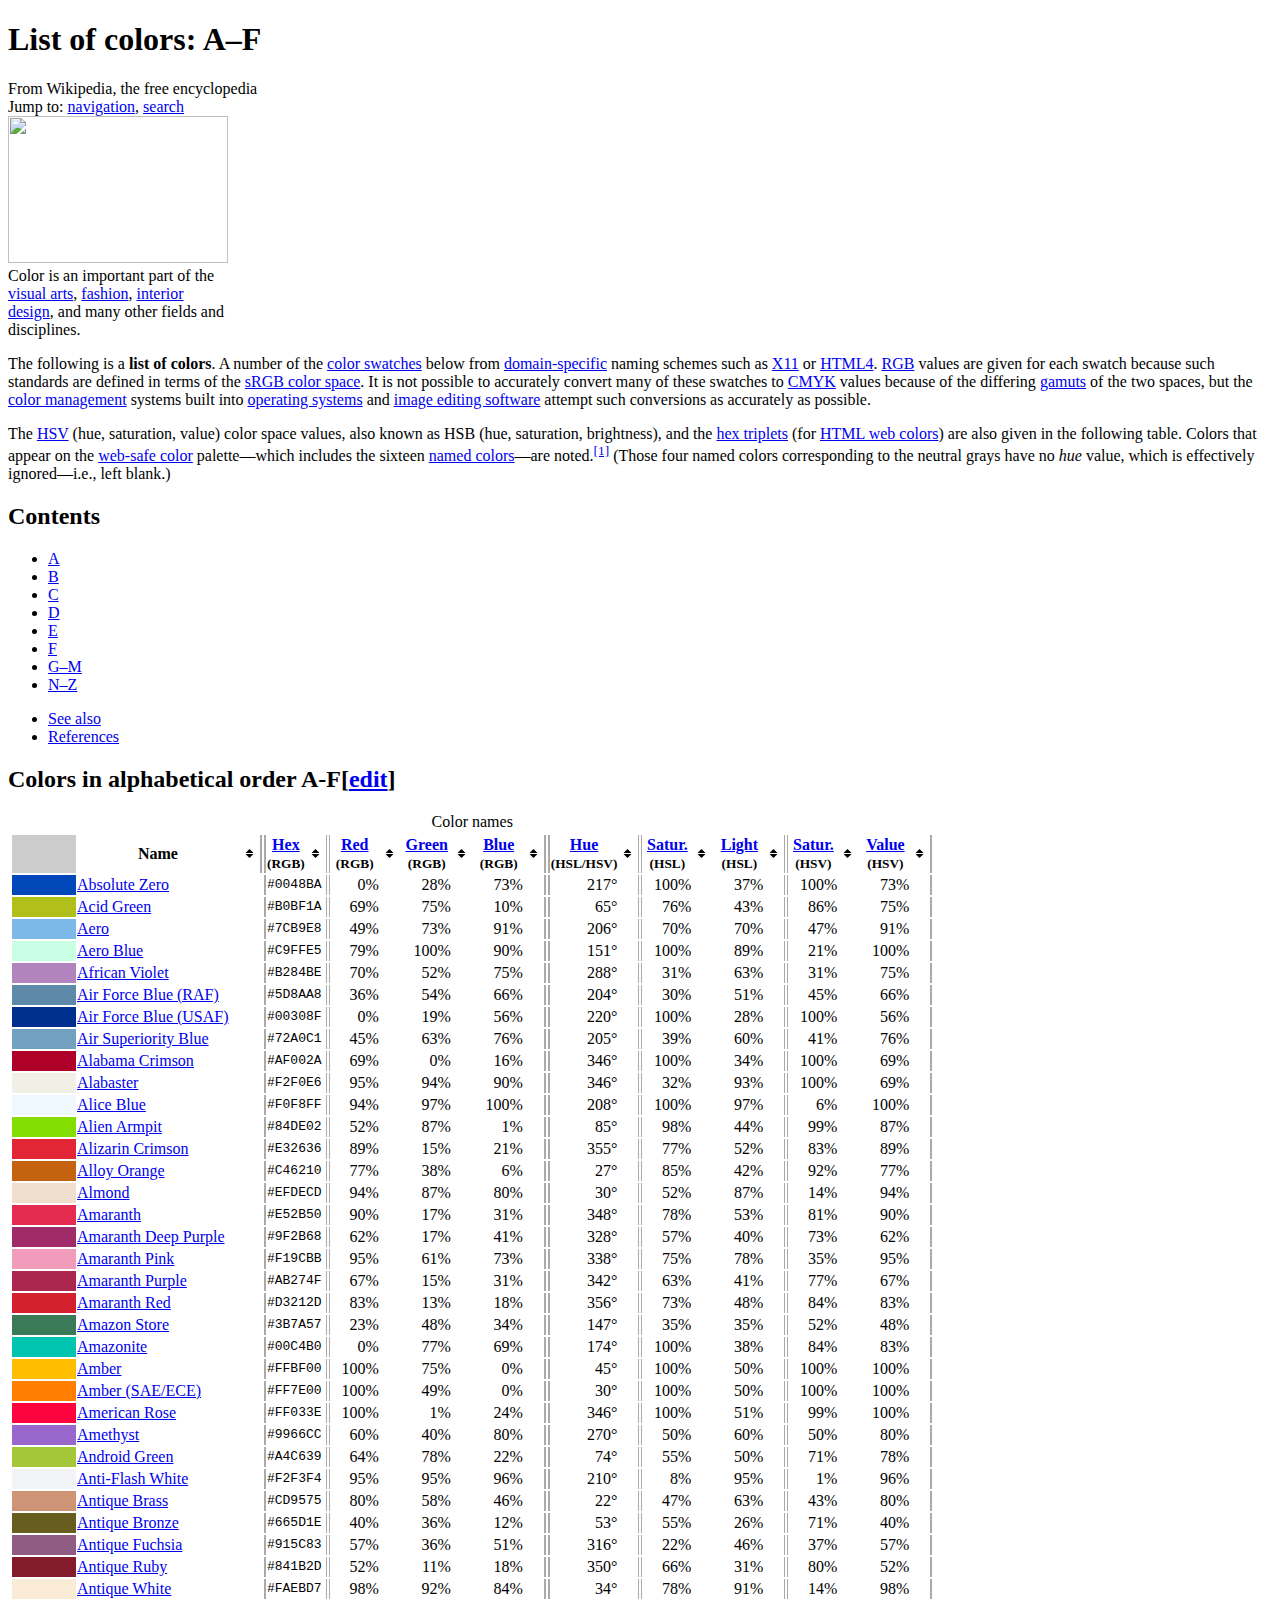
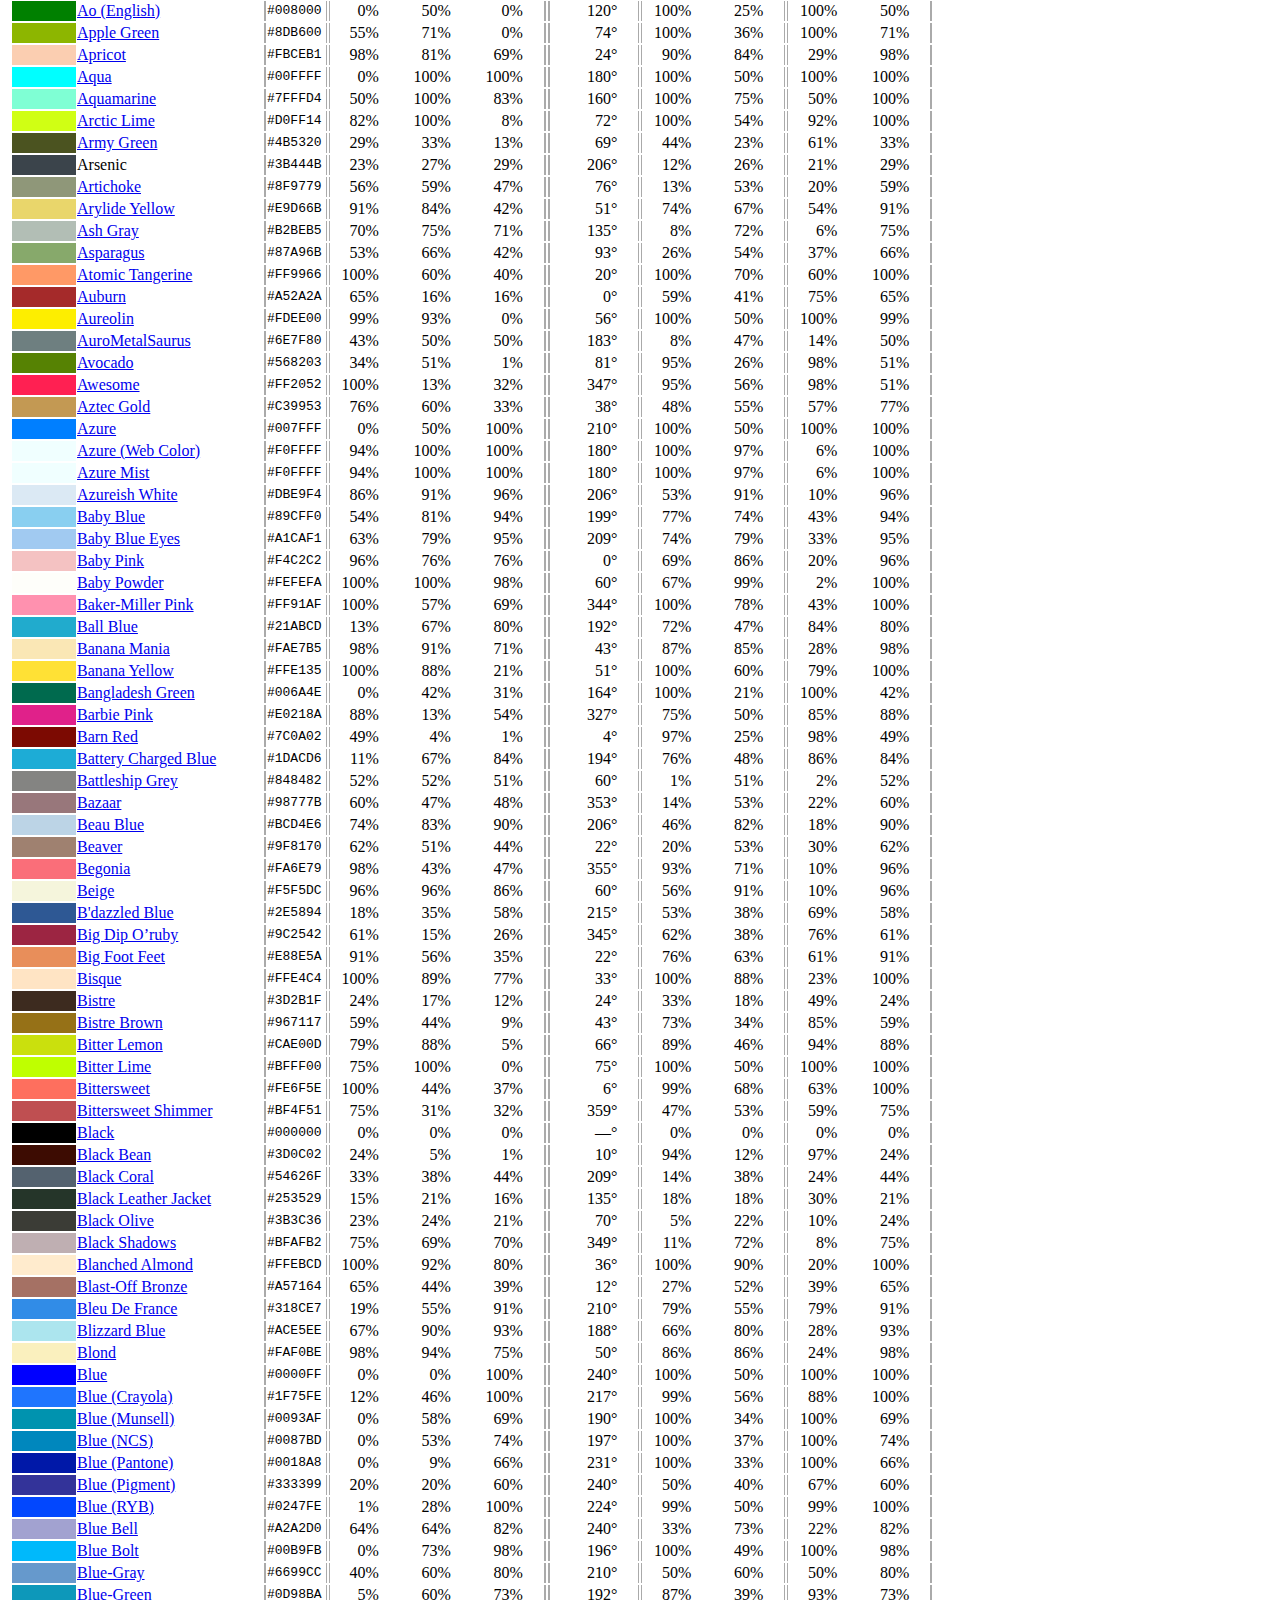
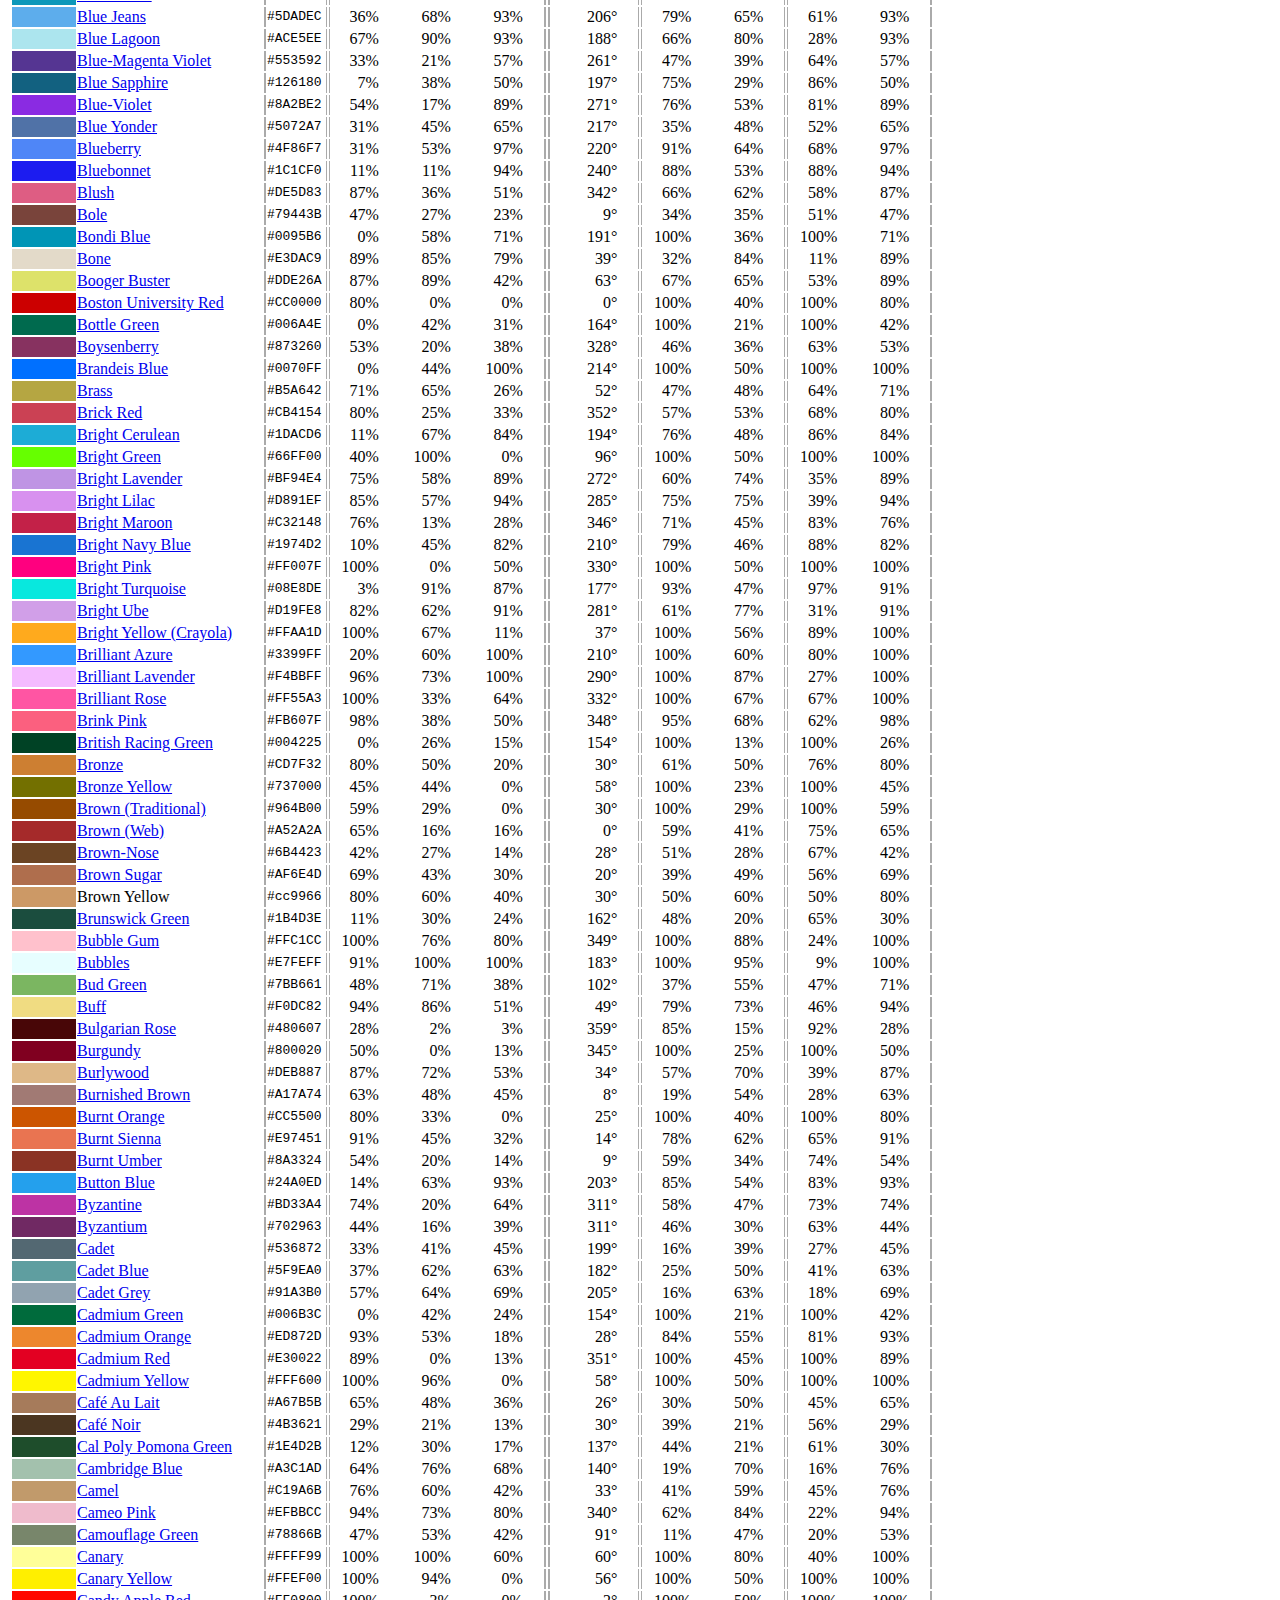
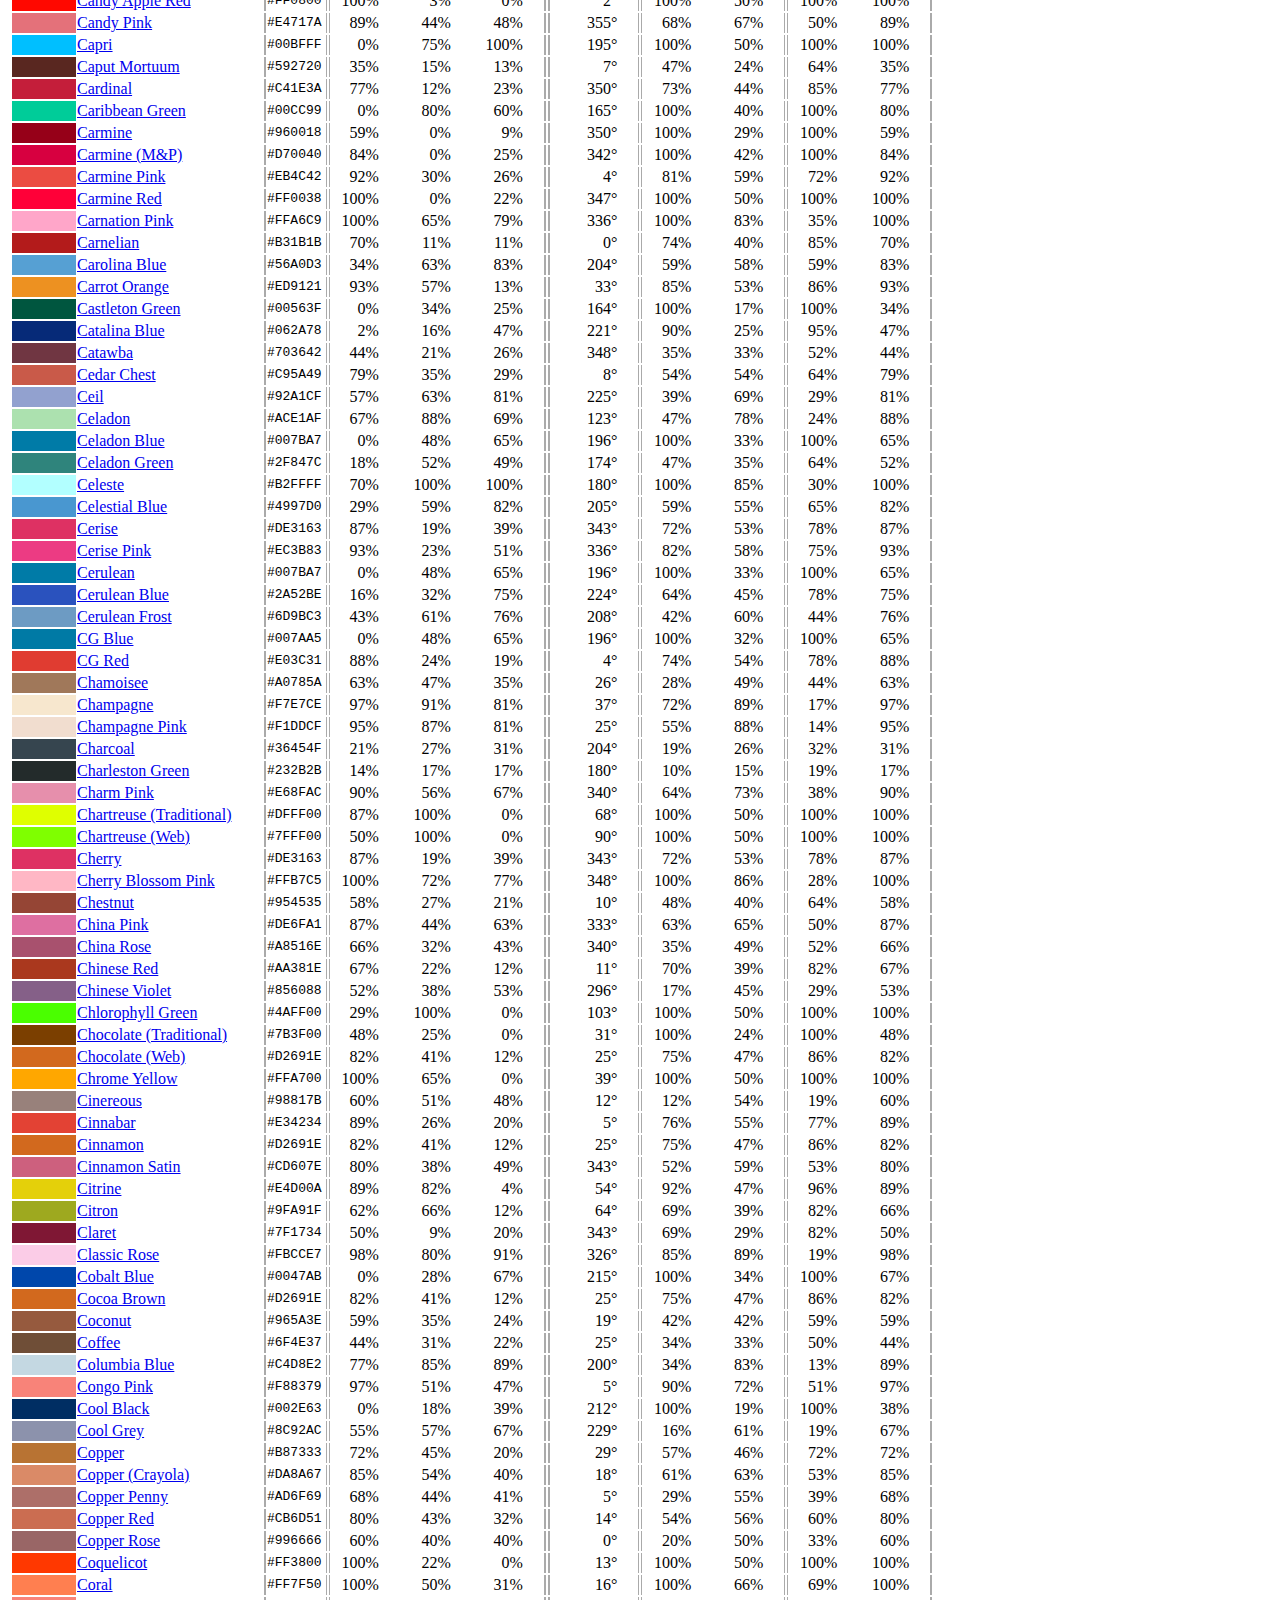
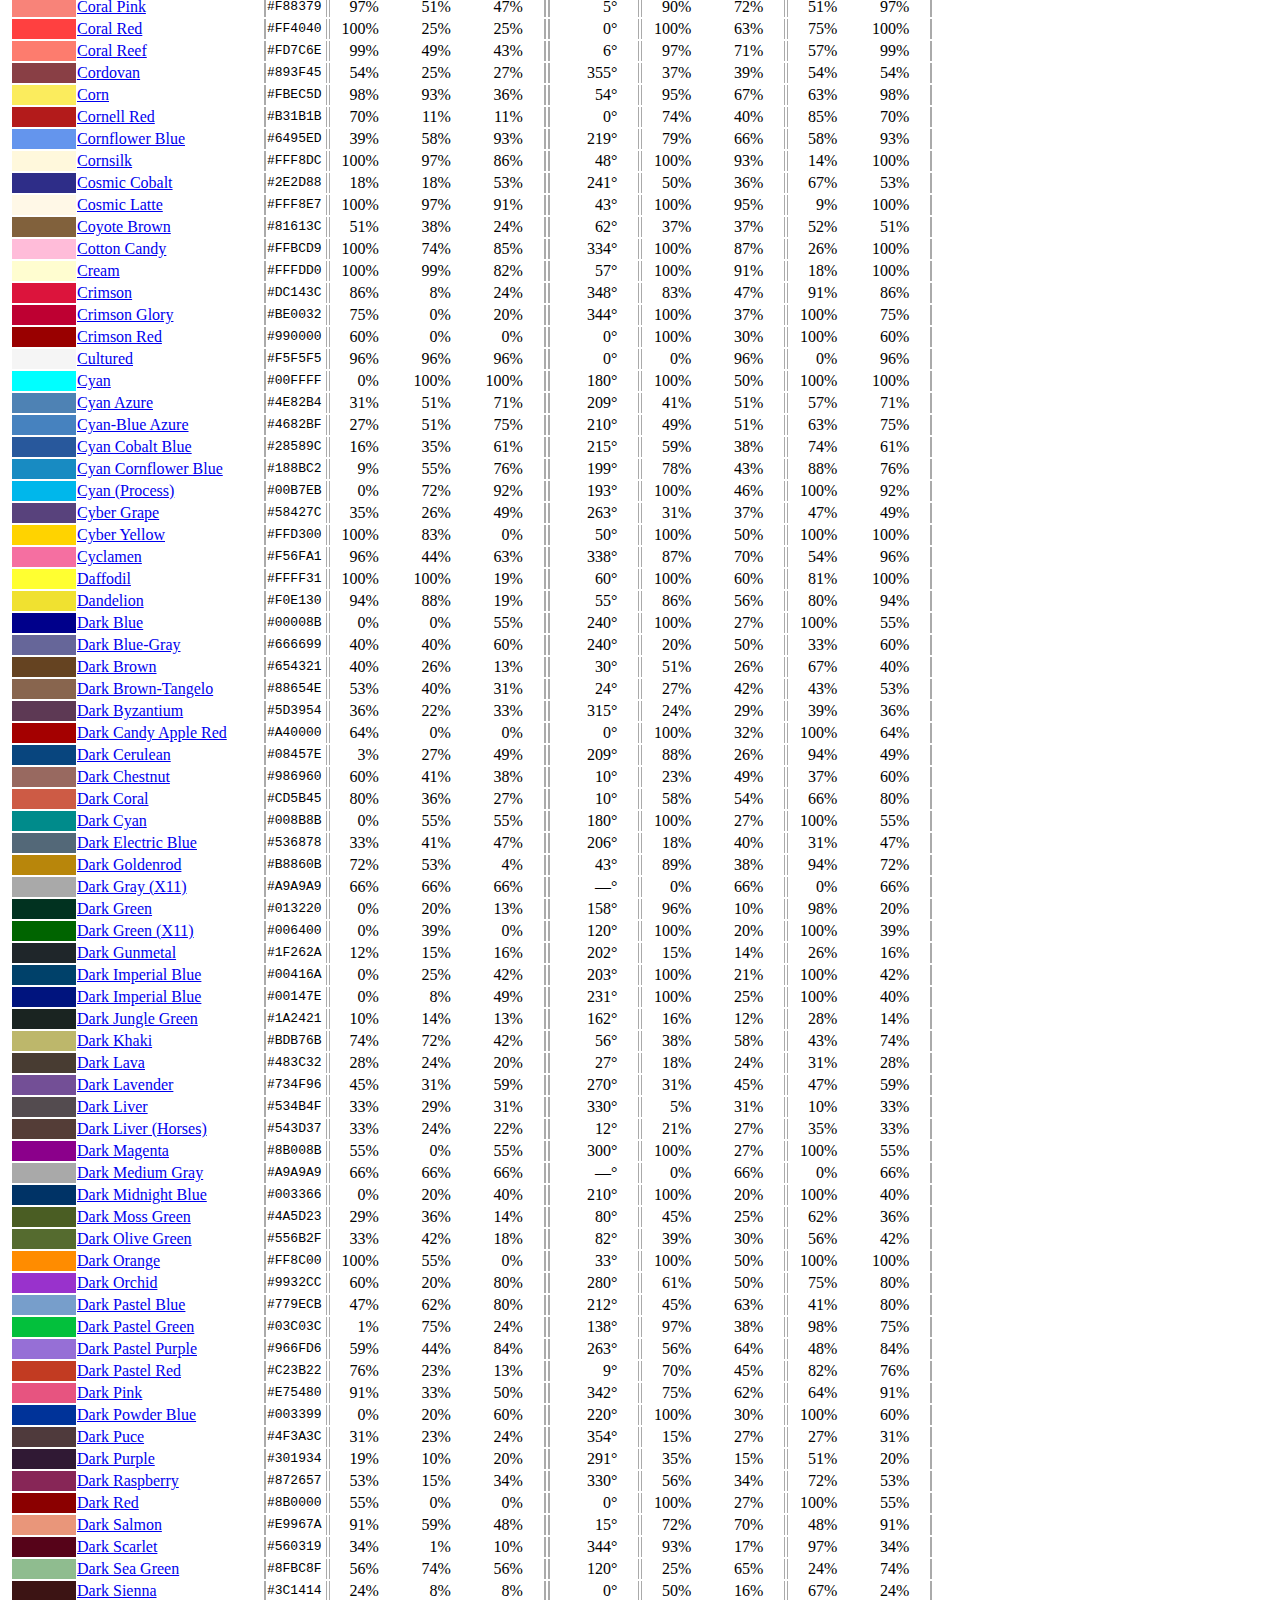
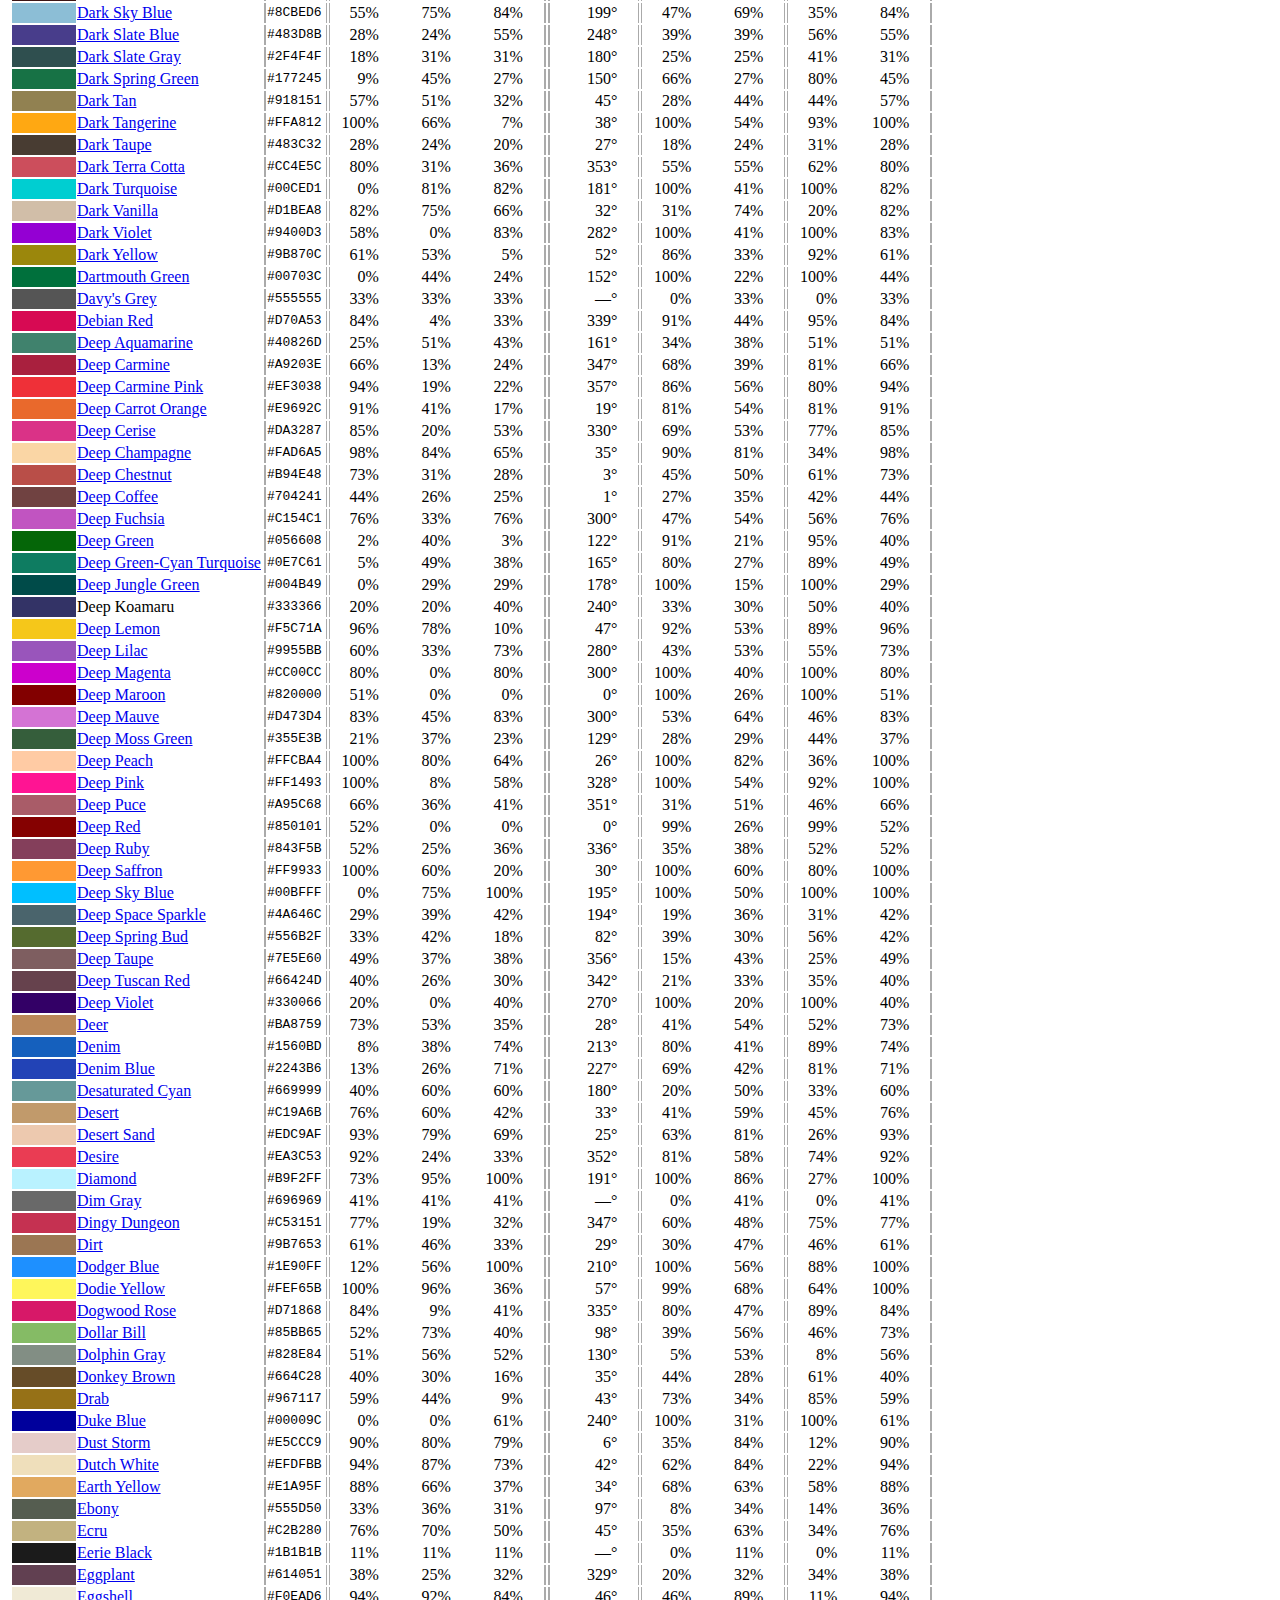
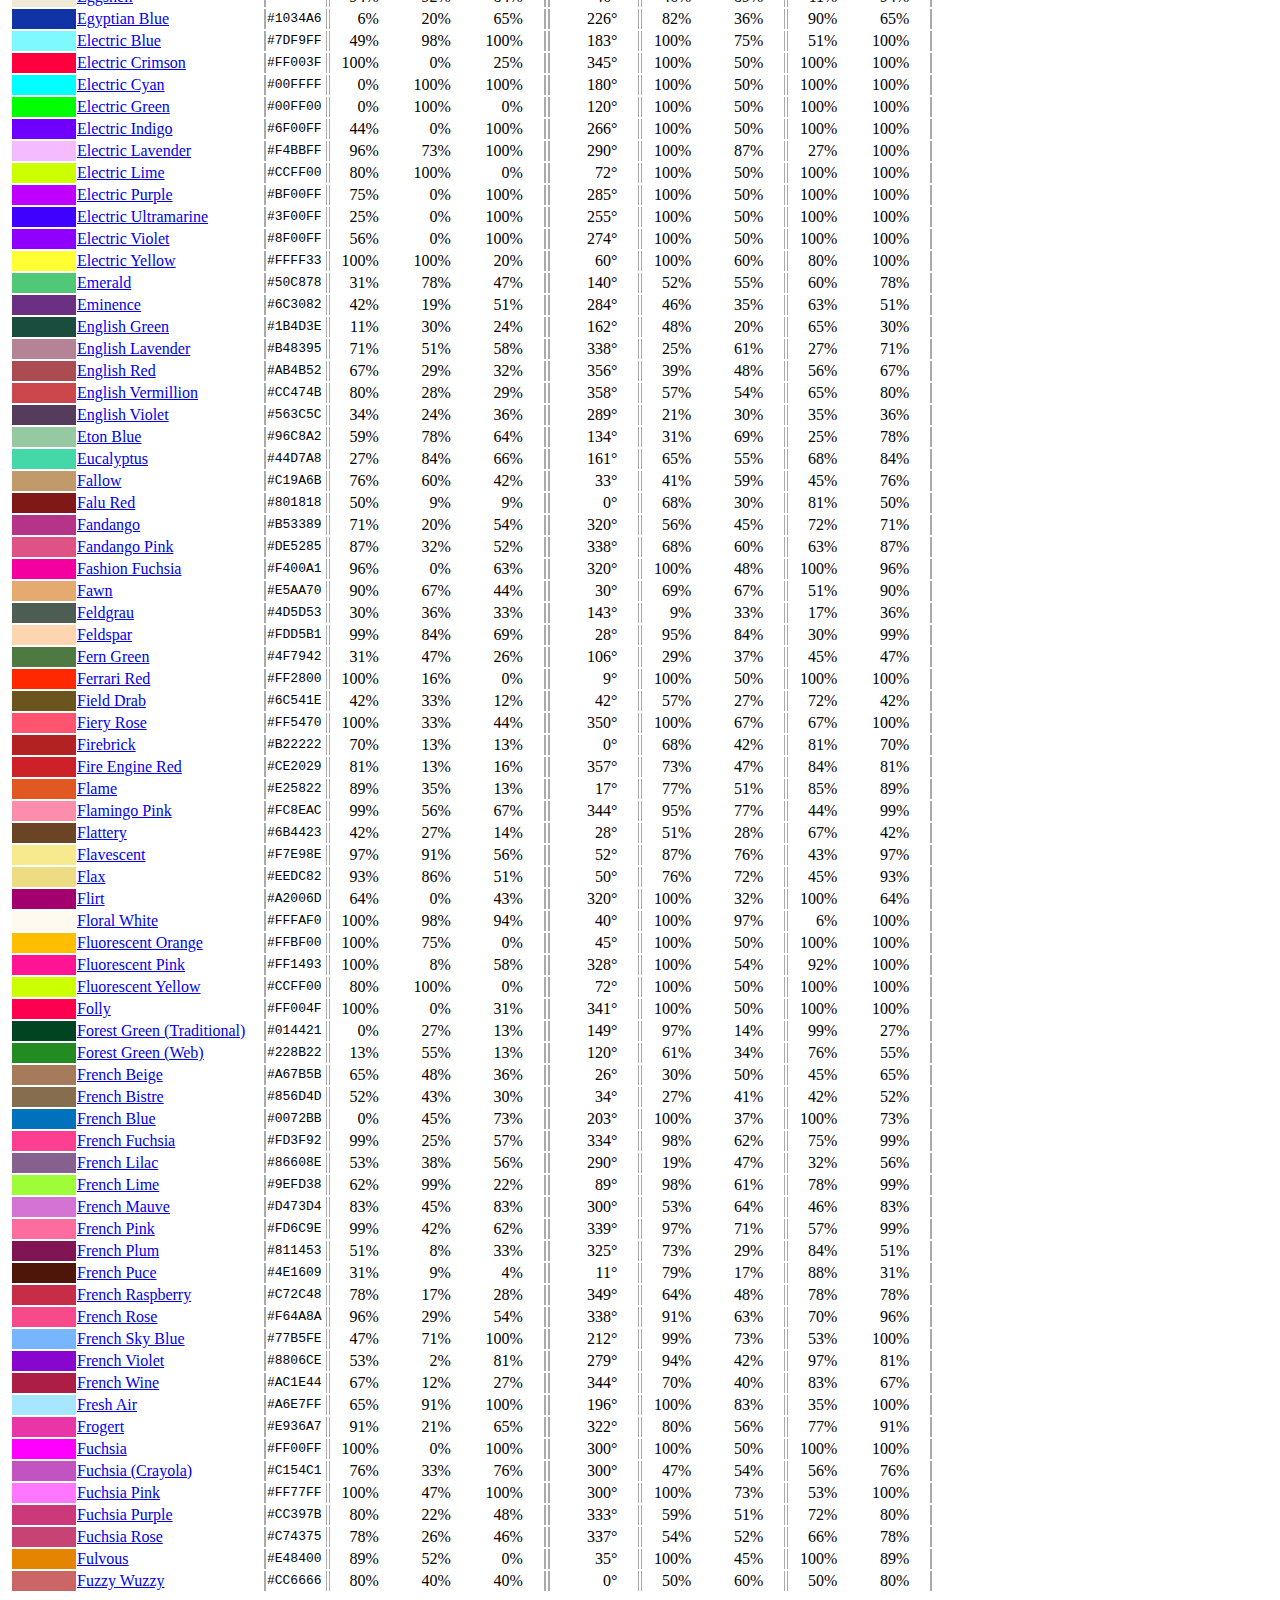
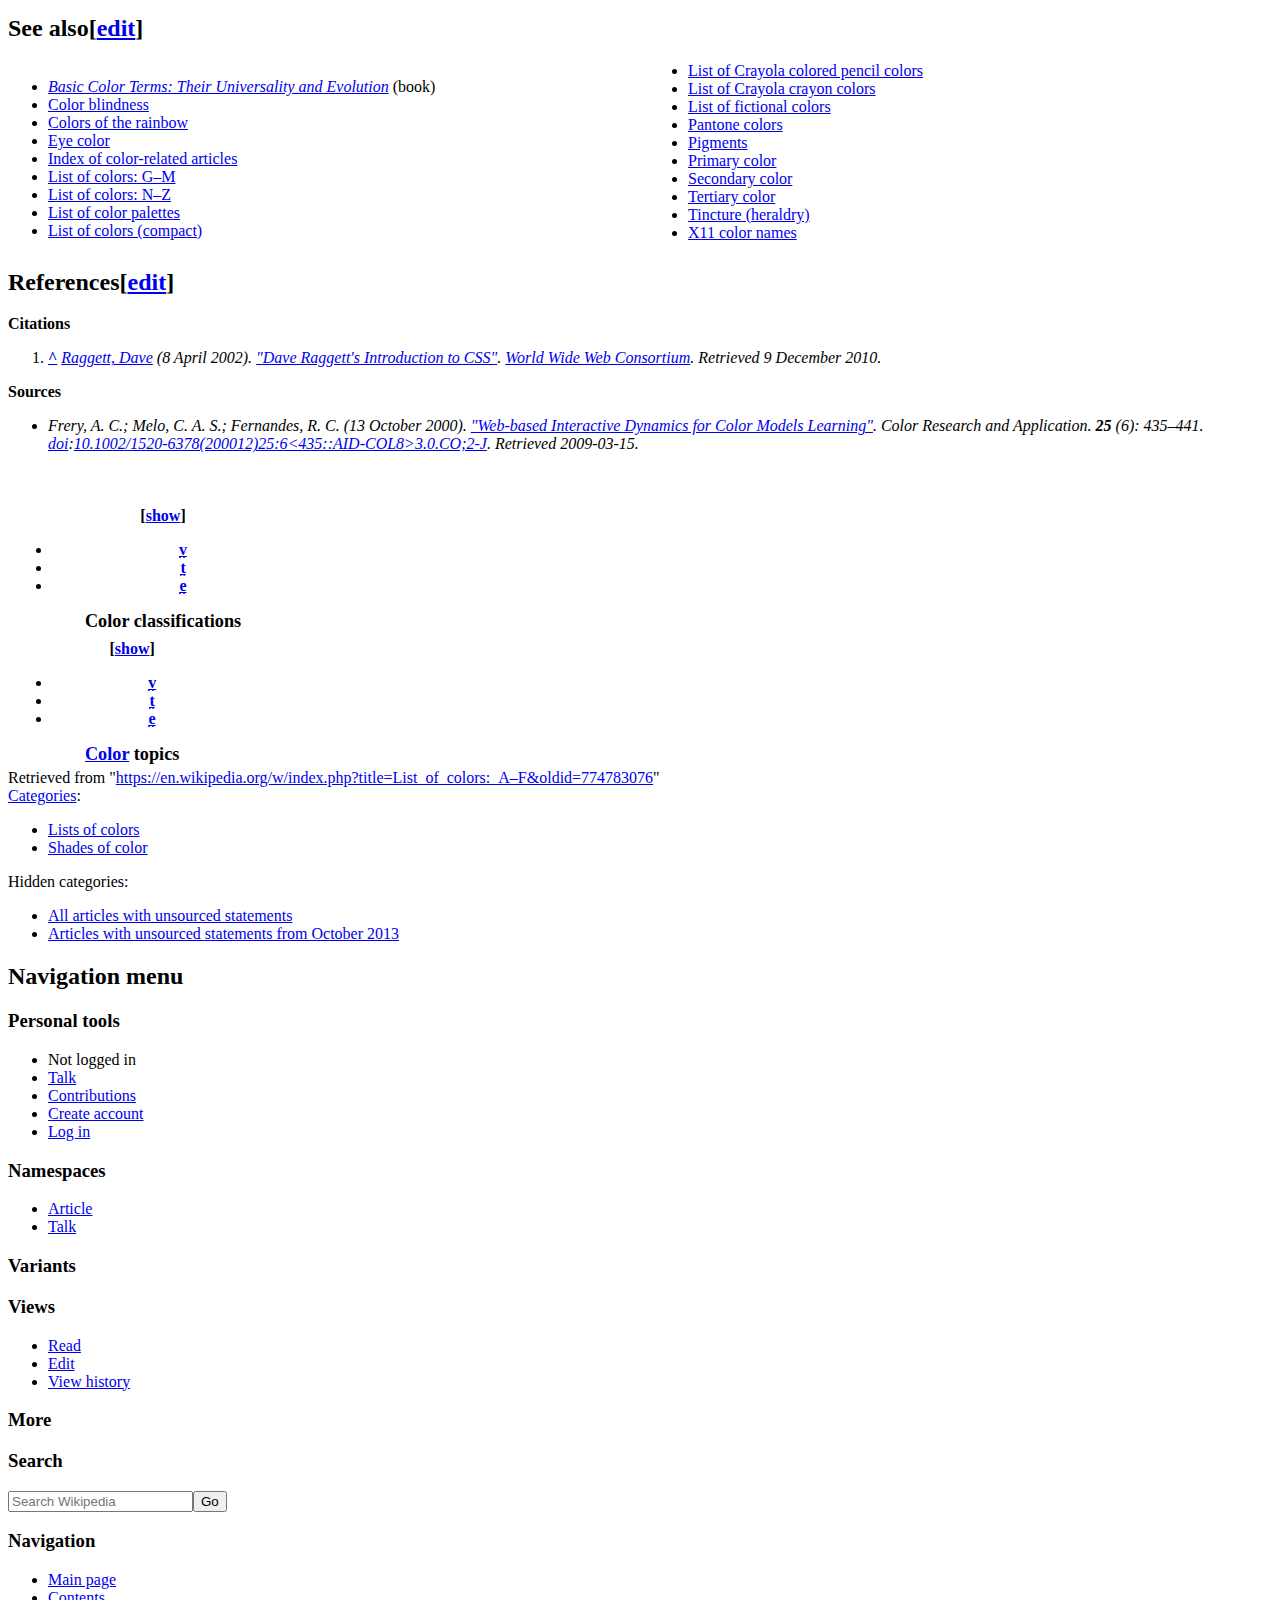
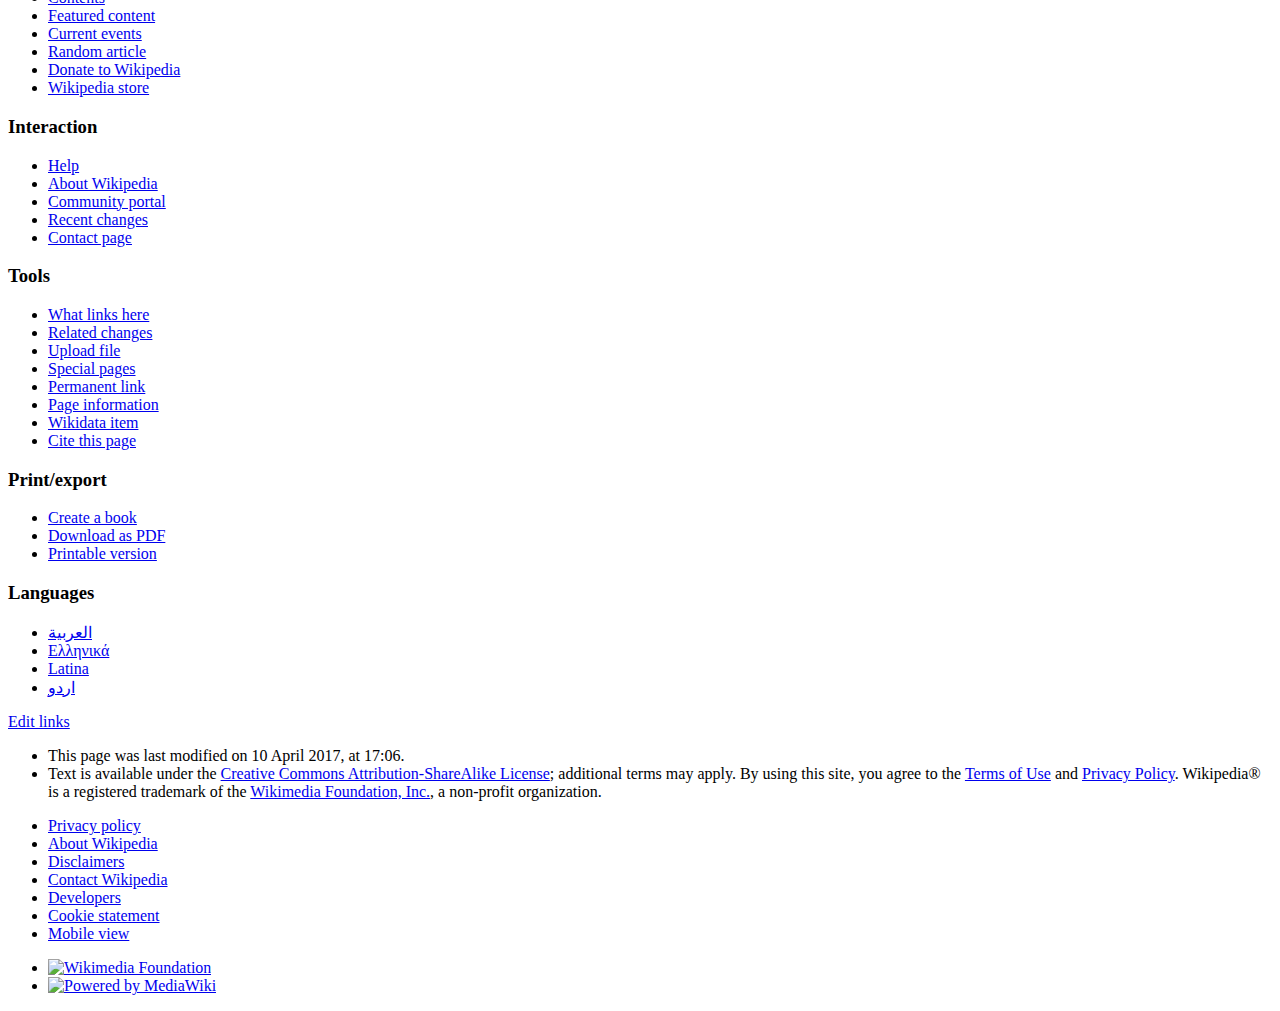
==== commit d8a7e23b: "Generated output and cleaned it up a bit" ====
--- a/scraping_sources/wikipedia/A-F.html
+++ b/scraping_sources/wikipedia/A-F.html
@@ -2884,7 +2884,7 @@
 <td style="border-left:solid 0px #AAA;border-right:solid 2px #AAA;text-align:right;padding-right: 21px;">89%</td>
 </tr>
 <tr>
-<th style="border-left:solid 4em rgb(210,105,30); text-align:left; font-weight:normal; text-transform: capitalize;"><a href="https://en.wikipedia.org/wiki/Cinnamon" title="Cinnamon">Cinnamon</a><sup class="noprint Inline-Template Template-Fact" style="white-space:nowrap;">[<i><a href="https://en.wikipedia.org/wiki/Wikipedia:Citation_needed" title="Wikipedia:Citation needed"><span title="D2691E is chocolate. Search for cinnamon comes up with proprietary paint colors. (October 2013)">citation needed</span></a></i>]</sup></th>
+<th style="border-left:solid 4em rgb(210,105,30); text-align:left; font-weight:normal; text-transform: capitalize;"><a href="https://en.wikipedia.org/wiki/Cinnamon" title="Cinnamon">Cinnamon</a></th>
 <td style="border-left:solid 2px #AAA;border-right:solid 1px #AAA;font-family:monospace;">#D2691E</td>
 <td style="border-left:solid 1px #AAA;border-right:solid 0px #AAA;text-align:right;padding-right: 21px;" title="210/255">82%</td>
 <td style="border-left:solid 0px #AAA;border-right:solid 0px #AAA;text-align:right;padding-right: 21px;" title="105/255">41%</td>
